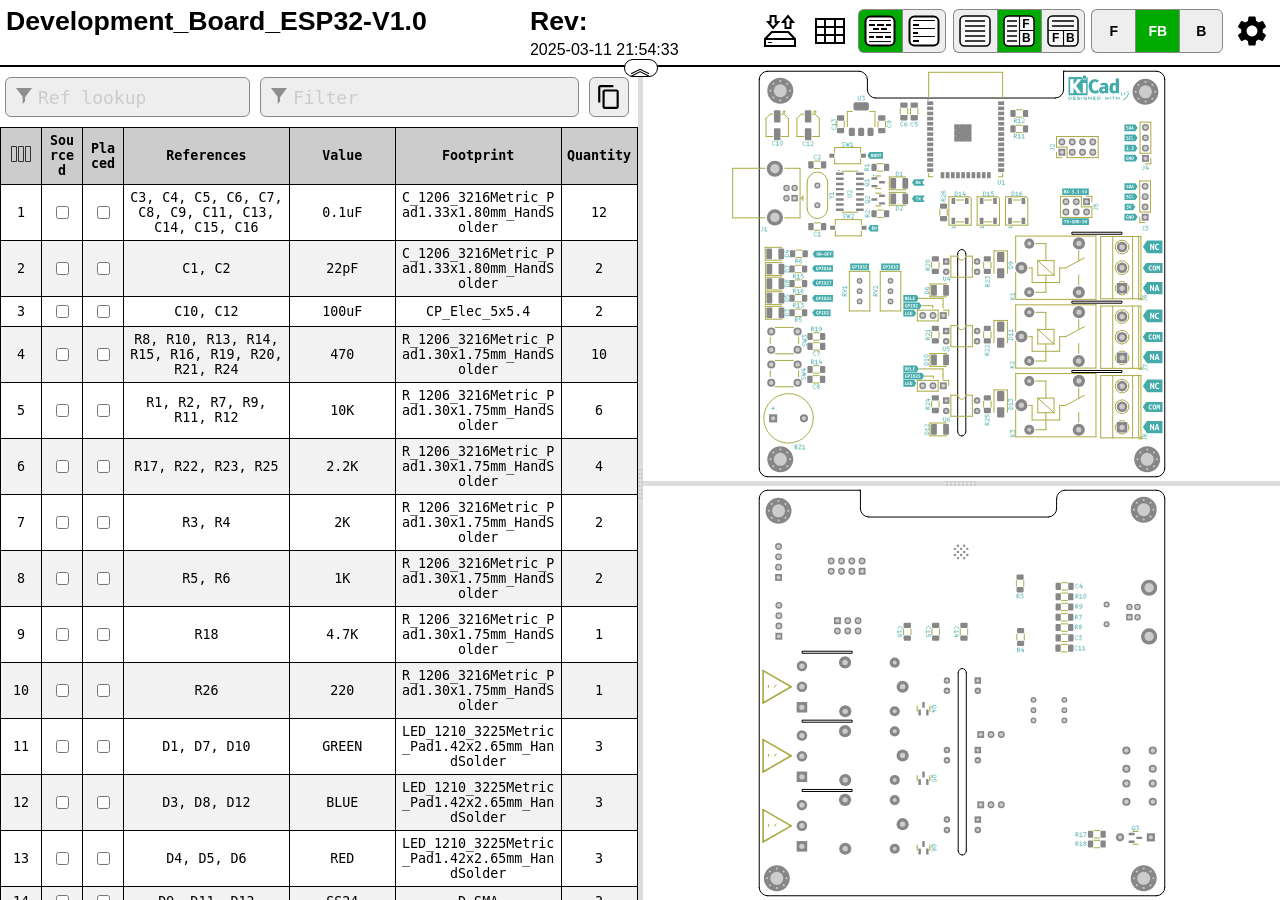
==== Development_Board_ESP32-V1.0/bom/ibom.html @ 21d736d0 "Agregando Proyecto KiCad" ====
<!DOCTYPE html>
<html lang="en">

<head>
  <meta charset="UTF-8">
  <meta name="viewport" content="width=device-width, initial-scale=1.0">
  <title>Interactive BOM for KiCAD</title>
  <style type="text/css">
:root {
  --pcb-edge-color: black;
  --pad-color: #878787;
  --pad-hole-color: #CCCCCC;
  --pad-color-highlight: #D04040;
  --pad-color-highlight-both: #D0D040;
  --pad-color-highlight-marked: #44a344;
  --pin1-outline-color: #ffb629;
  --pin1-outline-color-highlight: #ffb629;
  --pin1-outline-color-highlight-both: #fcbb39;
  --pin1-outline-color-highlight-marked: #fdbe41;
  --silkscreen-edge-color: #aa4;
  --silkscreen-polygon-color: #4aa;
  --silkscreen-text-color: #4aa;
  --fabrication-edge-color: #907651;
  --fabrication-polygon-color: #907651;
  --fabrication-text-color: #a27c24;
  --track-color: #def5f1;
  --track-color-highlight: #D04040;
  --zone-color: #def5f1;
  --zone-color-highlight: #d0404080;
}

html,
body {
  margin: 0px;
  height: 100%;
  font-family: Verdana, sans-serif;
}

.dark.topmostdiv {
  --pcb-edge-color: #eee;
  --pad-color: #808080;
  --pin1-outline-color: #ffa800;
  --pin1-outline-color-highlight: #ccff00;
  --track-color: #42524f;
  --zone-color: #42524f;
  background-color: #252c30;
  color: #eee;
}

button {
  background-color: #eee;
  border: 1px solid #888;
  color: black;
  height: 44px;
  width: 44px;
  text-align: center;
  text-decoration: none;
  display: inline-block;
  font-size: 14px;
  font-weight: bolder;
}

.dark button {
  /* This will be inverted */
  background-color: #c3b7b5;
}

button.depressed {
  background-color: #0a0;
  color: white;
}

.dark button.depressed {
  /* This will be inverted */
  background-color: #b3b;
}

button:focus {
  outline: 0;
}

button#tb-btn {
  background-image: url("data:image/svg+xml,%3Csvg xmlns='http://www.w3.org/2000/svg' viewBox='0 0 8.47 8.47'%3E%3Crect transform='translate(0 -288.53)' ry='1.17' y='288.8' x='.27' height='7.94' width='7.94' fill='%23f9f9f9'/%3E%3Cg transform='translate(0 -288.53)'%3E%3Crect width='7.94' height='7.94' x='.27' y='288.8' ry='1.17' fill='none' stroke='%23000' stroke-width='.4' stroke-linejoin='round'/%3E%3Cpath d='M1.32 290.12h5.82M1.32 291.45h5.82' fill='none' stroke='%23000' stroke-width='.4'/%3E%3Cpath d='M4.37 292.5v4.23M.26 292.63H8.2' fill='none' stroke='%23000' stroke-width='.3'/%3E%3Ctext font-weight='700' font-size='3.17' font-family='sans-serif'%3E%3Ctspan x='1.35' y='295.73'%3EF%3C/tspan%3E%3Ctspan x='5.03' y='295.68'%3EB%3C/tspan%3E%3C/text%3E%3C/g%3E%3C/svg%3E%0A");
}

button#lr-btn {
  background-image: url("data:image/svg+xml,%3Csvg xmlns='http://www.w3.org/2000/svg' viewBox='0 0 8.47 8.47'%3E%3Crect transform='translate(0 -288.53)' ry='1.17' y='288.8' x='.27' height='7.94' width='7.94' fill='%23f9f9f9'/%3E%3Cg transform='translate(0 -288.53)'%3E%3Crect width='7.94' height='7.94' x='.27' y='288.8' ry='1.17' fill='none' stroke='%23000' stroke-width='.4' stroke-linejoin='round'/%3E%3Cpath d='M1.06 290.12H3.7m-2.64 1.33H3.7m-2.64 1.32H3.7m-2.64 1.3H3.7m-2.64 1.33H3.7' fill='none' stroke='%23000' stroke-width='.4'/%3E%3Cpath d='M4.37 288.8v7.94m0-4.11h3.96' fill='none' stroke='%23000' stroke-width='.3'/%3E%3Ctext font-weight='700' font-size='3.17' font-family='sans-serif'%3E%3Ctspan x='5.11' y='291.96'%3EF%3C/tspan%3E%3Ctspan x='5.03' y='295.68'%3EB%3C/tspan%3E%3C/text%3E%3C/g%3E%3C/svg%3E%0A");
}

button#bom-btn {
  background-image: url("data:image/svg+xml,%3Csvg xmlns='http://www.w3.org/2000/svg' viewBox='0 0 8.47 8.47'%3E%3Crect transform='translate(0 -288.53)' ry='1.17' y='288.8' x='.27' height='7.94' width='7.94' fill='%23f9f9f9'/%3E%3Cg transform='translate(0 -288.53)' fill='none' stroke='%23000' stroke-width='.4'%3E%3Crect width='7.94' height='7.94' x='.27' y='288.8' ry='1.17' stroke-linejoin='round'/%3E%3Cpath d='M1.59 290.12h5.29M1.59 291.45h5.33M1.59 292.75h5.33M1.59 294.09h5.33M1.59 295.41h5.33'/%3E%3C/g%3E%3C/svg%3E");
}

button#bom-grouped-btn {
  background-image: url("data:image/svg+xml,%3Csvg xmlns='http://www.w3.org/2000/svg' width='32' height='32'%3E%3Cg stroke='%23000' stroke-linejoin='round' class='layer'%3E%3Crect width='29' height='29' x='1.5' y='1.5' stroke-width='2' fill='%23fff' rx='5' ry='5'/%3E%3Cpath stroke-linecap='square' stroke-width='2' d='M6 10h4m4 0h5m4 0h3M6.1 22h3m3.9 0h5m4 0h4m-16-8h4m4 0h4'/%3E%3Cpath stroke-linecap='null' d='M5 17.5h22M5 26.6h22M5 5.5h22'/%3E%3C/g%3E%3C/svg%3E");
}

button#bom-ungrouped-btn {
  background-image: url("data:image/svg+xml,%3Csvg xmlns='http://www.w3.org/2000/svg' width='32' height='32'%3E%3Cg stroke='%23000' stroke-linejoin='round' class='layer'%3E%3Crect width='29' height='29' x='1.5' y='1.5' stroke-width='2' fill='%23fff' rx='5' ry='5'/%3E%3Cpath stroke-linecap='square' stroke-width='2' d='M6 10h4m-4 8h3m-3 8h4'/%3E%3Cpath stroke-linecap='null' d='M5 13.5h22m-22 8h22M5 5.5h22'/%3E%3C/g%3E%3C/svg%3E");
}

button#bom-netlist-btn {
  background-image: url("data:image/svg+xml,%3Csvg xmlns='http://www.w3.org/2000/svg' width='32' height='32'%3E%3Cg fill='none' stroke='%23000' class='layer'%3E%3Crect width='29' height='29' x='1.5' y='1.5' stroke-width='2' fill='%23fff' rx='5' ry='5'/%3E%3Cpath stroke-width='2' d='M6 26l6-6v-8m13.8-6.3l-6 6v8'/%3E%3Ccircle cx='11.8' cy='9.5' r='2.8' stroke-width='2'/%3E%3Ccircle cx='19.8' cy='22.8' r='2.8' stroke-width='2'/%3E%3C/g%3E%3C/svg%3E");
}

button#copy {
  background-image: url("data:image/svg+xml,%3Csvg height='48' viewBox='0 0 48 48' width='48' xmlns='http://www.w3.org/2000/svg'%3E%3Cpath d='M0 0h48v48h-48z' fill='none'/%3E%3Cpath d='M32 2h-24c-2.21 0-4 1.79-4 4v28h4v-28h24v-4zm6 8h-22c-2.21 0-4 1.79-4 4v28c0 2.21 1.79 4 4 4h22c2.21 0 4-1.79 4-4v-28c0-2.21-1.79-4-4-4zm0 32h-22v-28h22v28z'/%3E%3C/svg%3E");
  background-position: 6px 6px;
  background-repeat: no-repeat;
  background-size: 26px 26px;
  border-radius: 6px;
  height: 40px;
  width: 40px;
  margin: 10px 5px;
}

button#copy:active {
  box-shadow: inset 0px 0px 5px #6c6c6c;
}

textarea.clipboard-temp {
  position: fixed;
  top: 0;
  left: 0;
  width: 2em;
  height: 2em;
  padding: 0;
  border: None;
  outline: None;
  box-shadow: None;
  background: transparent;
}

.left-most-button {
  border-right: 0;
  border-top-left-radius: 6px;
  border-bottom-left-radius: 6px;
}

.middle-button {
  border-right: 0;
}

.right-most-button {
  border-top-right-radius: 6px;
  border-bottom-right-radius: 6px;
}

.button-container {
  font-size: 0;
  margin: 0.4rem 0.4rem 0.4rem 0;
}

.dark .button-container {
  filter: invert(1);
}

.button-container button {
  background-size: 32px 32px;
  background-position: 5px 5px;
  background-repeat: no-repeat;
}

@media print {
  .hideonprint {
    display: none;
  }
}

canvas {
  cursor: crosshair;
}

canvas:active {
  cursor: grabbing;
}

.fileinfo {
  width: 100%;
  max-width: 1000px;
  border: none;
  padding: 3px;
}

.fileinfo .title {
  font-size: 20pt;
  font-weight: bold;
}

.fileinfo td {
  overflow: hidden;
  white-space: nowrap;
  max-width: 1px;
  width: 50%;
  text-overflow: ellipsis;
}

.bom {
  border-collapse: collapse;
  font-family: Consolas, "DejaVu Sans Mono", Monaco, monospace;
  font-size: 10pt;
  table-layout: fixed;
  width: 100%;
  margin-top: 1px;
  position: relative;
}

.bom th,
.bom td {
  border: 1px solid black;
  padding: 5px;
  word-wrap: break-word;
  text-align: center;
  position: relative;
}

.dark .bom th,
.dark .bom td {
  border: 1px solid #777;
}

.bom th {
  background-color: #CCCCCC;
  background-clip: padding-box;
}

.dark .bom th {
  background-color: #3b4749;
}

.bom tr.highlighted:nth-child(n) {
  background-color: #cfc;
}

.dark .bom tr.highlighted:nth-child(n) {
  background-color: #226022;
}

.bom tr:nth-child(even) {
  background-color: #f2f2f2;
}

.dark .bom tr:nth-child(even) {
  background-color: #313b40;
}

.bom tr.checked {
  color: #1cb53d;
}

.dark .bom tr.checked {
  color: #2cce54;
}

.bom tr {
  transition: background-color 0.2s;
}

.bom .numCol {
  width: 30px;
}

.bom .value {
  width: 15%;
}

.bom .quantity {
  width: 65px;
}

.bom th .sortmark {
  position: absolute;
  right: 1px;
  top: 1px;
  margin-top: -5px;
  border-width: 5px;
  border-style: solid;
  border-color: transparent transparent #221 transparent;
  transform-origin: 50% 85%;
  transition: opacity 0.2s, transform 0.4s;
}

.dark .bom th .sortmark {
  filter: invert(1);
}

.bom th .sortmark.none {
  opacity: 0;
}

.bom th .sortmark.desc {
  transform: rotate(180deg);
}

.bom th:hover .sortmark.none {
  opacity: 0.5;
}

.bom .bom-checkbox {
  width: 30px;
  position: relative;
  user-select: none;
  -moz-user-select: none;
}

.bom .bom-checkbox:before {
  content: "";
  position: absolute;
  border-width: 15px;
  border-style: solid;
  border-color: #51829f transparent transparent transparent;
  visibility: hidden;
  top: -15px;
}

.bom .bom-checkbox:after {
  content: "Double click to set/unset all";
  position: absolute;
  color: white;
  top: -35px;
  left: -26px;
  background: #51829f;
  padding: 5px 15px;
  border-radius: 8px;
  white-space: nowrap;
  visibility: hidden;
}

.bom .bom-checkbox:hover:before,
.bom .bom-checkbox:hover:after {
  visibility: visible;
  transition: visibility 0.2s linear 1s;
}

.split {
  -webkit-box-sizing: border-box;
  -moz-box-sizing: border-box;
  box-sizing: border-box;
  overflow-y: auto;
  overflow-x: hidden;
  background-color: inherit;
}

.split.split-horizontal,
.gutter.gutter-horizontal {
  height: 100%;
  float: left;
}

.gutter {
  background-color: #ddd;
  background-repeat: no-repeat;
  background-position: 50%;
  transition: background-color 0.3s;
}

.dark .gutter {
  background-color: #777;
}

.gutter.gutter-horizontal {
  background-image: url('[data-uri]');
  cursor: ew-resize;
  width: 5px;
}

.gutter.gutter-vertical {
  background-image: url('[data-uri]');
  cursor: ns-resize;
  height: 5px;
}

.searchbox {
  float: left;
  height: 40px;
  margin: 10px 5px;
  padding: 12px 32px;
  font-family: Consolas, "DejaVu Sans Mono", Monaco, monospace;
  font-size: 18px;
  box-sizing: border-box;
  border: 1px solid #888;
  border-radius: 6px;
  outline: none;
  background-color: #eee;
  transition: background-color 0.2s, border 0.2s;
  background-image: url('[data-uri]');
  background-position: 10px 10px;
  background-repeat: no-repeat;
}

.dark .searchbox {
  background-color: #111;
  color: #eee;
}

.searchbox::placeholder {
  color: #ccc;
}

.dark .searchbox::placeholder {
  color: #666;
}

.filter {
  width: calc(60% - 64px);
}

.reflookup {
  width: calc(40% - 10px);
}

input[type=text]:focus {
  background-color: white;
  border: 1px solid #333;
}

.dark input[type=text]:focus {
  background-color: #333;
  border: 1px solid #ccc;
}

mark.highlight {
  background-color: #5050ff;
  color: #fff;
  padding: 2px;
  border-radius: 6px;
}

.dark mark.highlight {
  background-color: #76a6da;
  color: #111;
}

.menubtn {
  background-color: white;
  border: none;
  background-image: url("data:image/svg+xml,%3Csvg xmlns='http://www.w3.org/2000/svg' width='36' height='36' viewBox='0 0 20 20'%3E%3Cpath fill='none' d='M0 0h20v20H0V0z'/%3E%3Cpath d='M15.95 10.78c.03-.25.05-.51.05-.78s-.02-.53-.06-.78l1.69-1.32c.15-.12.19-.34.1-.51l-1.6-2.77c-.1-.18-.31-.24-.49-.18l-1.99.8c-.42-.32-.86-.58-1.35-.78L12 2.34c-.03-.2-.2-.34-.4-.34H8.4c-.2 0-.36.14-.39.34l-.3 2.12c-.49.2-.94.47-1.35.78l-1.99-.8c-.18-.07-.39 0-.49.18l-1.6 2.77c-.1.18-.06.39.1.51l1.69 1.32c-.04.25-.07.52-.07.78s.02.53.06.78L2.37 12.1c-.15.12-.19.34-.1.51l1.6 2.77c.1.18.31.24.49.18l1.99-.8c.42.32.86.58 1.35.78l.3 2.12c.04.2.2.34.4.34h3.2c.2 0 .37-.14.39-.34l.3-2.12c.49-.2.94-.47 1.35-.78l1.99.8c.18.07.39 0 .49-.18l1.6-2.77c.1-.18.06-.39-.1-.51l-1.67-1.32zM10 13c-1.65 0-3-1.35-3-3s1.35-3 3-3 3 1.35 3 3-1.35 3-3 3z'/%3E%3C/svg%3E%0A");
  background-position: center;
  background-repeat: no-repeat;
}

.statsbtn {
  background-color: white;
  border: none;
  background-image: url("data:image/svg+xml,%3Csvg width='36' height='36' xmlns='http://www.w3.org/2000/svg'%3E%3Cpath d='M4 6h28v24H4V6zm0 8h28v8H4m9-16v24h10V5.8' fill='none' stroke='%23000' stroke-width='2'/%3E%3C/svg%3E");
  background-position: center;
  background-repeat: no-repeat;
}

.iobtn {
  background-color: white;
  border: none;
  background-image: url("data:image/svg+xml,%3Csvg xmlns='http://www.w3.org/2000/svg' width='36' height='36'%3E%3Cpath fill='none' stroke='%23000' stroke-width='2' d='M3 33v-7l6.8-7h16.5l6.7 7v7H3zM3.2 26H33M21 9l5-5.9 5 6h-2.5V15h-5V9H21zm-4.9 0l-5 6-5-6h2.5V3h5v6h2.5z'/%3E%3Cpath fill='none' stroke='%23000' d='M6.1 29.5H10'/%3E%3C/svg%3E");
  background-position: center;
  background-repeat: no-repeat;
}

.visbtn {
  background-image: url("data:image/svg+xml,%3Csvg xmlns='http://www.w3.org/2000/svg' width='24' height='24'%3E%3Cpath fill='none' stroke='%23333' d='M2.5 4.5h5v15h-5zM9.5 4.5h5v15h-5zM16.5 4.5h5v15h-5z'/%3E%3C/svg%3E");
  background-position: center;
  background-repeat: no-repeat;
  padding: 15px;
}

#vismenu-content {
  left: 0px;
  font-family: Verdana, sans-serif;
}

.dark .statsbtn,
.dark .savebtn,
.dark .menubtn,
.dark .iobtn,
.dark .visbtn {
  filter: invert(1);
}

.flexbox {
  display: flex;
  align-items: center;
  justify-content: space-between;
  width: 100%;
}

.savebtn {
  background-color: #d6d6d6;
  width: auto;
  height: 30px;
  flex-grow: 1;
  margin: 5px;
  border-radius: 4px;
}

.savebtn:active {
  background-color: #0a0;
  color: white;
}

.dark .savebtn:active {
  /* This will be inverted */
  background-color: #b3b;
}

.stats {
  border-collapse: collapse;
  font-size: 12pt;
  table-layout: fixed;
  width: 100%;
  min-width: 450px;
}

.dark .stats td {
  border: 1px solid #bbb;
}

.stats td {
  border: 1px solid black;
  padding: 5px;
  word-wrap: break-word;
  text-align: center;
  position: relative;
}

#checkbox-stats div {
  position: absolute;
  left: 0;
  top: 0;
  height: 100%;
  width: 100%;
  display: flex;
  align-items: center;
  justify-content: center;
}

#checkbox-stats .bar {
  background-color: rgba(28, 251, 0, 0.6);
}

.menu {
  position: relative;
  display: inline-block;
  margin: 0.4rem 0.4rem 0.4rem 0;
}

.menu-content {
  font-size: 12pt !important;
  text-align: left !important;
  font-weight: normal !important;
  display: none;
  position: absolute;
  background-color: white;
  right: 0;
  min-width: 300px;
  box-shadow: 0px 8px 16px 0px rgba(0, 0, 0, 0.2);
  z-index: 100;
  padding: 8px;
}

.dark .menu-content {
  background-color: #111;
}

.menu:hover .menu-content {
  display: block;
}

.menu:hover .menubtn,
.menu:hover .iobtn,
.menu:hover .statsbtn {
  background-color: #eee;
}

.menu-label {
  display: inline-block;
  padding: 8px;
  border: 1px solid #ccc;
  border-top: 0;
  width: calc(100% - 18px);
}

.menu-label-top {
  border-top: 1px solid #ccc;
}

.menu-textbox {
  float: left;
  height: 24px;
  margin: 10px 5px;
  padding: 5px 5px;
  font-family: Consolas, "DejaVu Sans Mono", Monaco, monospace;
  font-size: 14px;
  box-sizing: border-box;
  border: 1px solid #888;
  border-radius: 4px;
  outline: none;
  background-color: #eee;
  transition: background-color 0.2s, border 0.2s;
  width: calc(100% - 10px);
}

.menu-textbox.invalid,
.dark .menu-textbox.invalid {
  color: red;
}

.dark .menu-textbox {
  background-color: #222;
  color: #eee;
}

.radio-container {
  margin: 4px;
}

.topmostdiv {
  display: flex;
  flex-direction: column;
  width: 100%;
  background-color: white;
  transition: background-color 0.3s;
}

#top {
  display: flex;
  flex-wrap: wrap;
  justify-content: flex-end;
  align-items: center;
}

#topdivider {
  border-bottom: 2px solid black;
  display: flex;
  justify-content: center;
  align-items: center;
}

.dark #topdivider {
  border-bottom: 2px solid #ccc;
}

#topdivider>div {
  position: relative;
}

#toptoggle {
  cursor: pointer;
  user-select: none;
  position: absolute;
  padding: 0.1rem 0.3rem;
  top: -0.4rem;
  left: -1rem;
  font-size: 1.4rem;
  line-height: 60%;
  border: 1px solid black;
  border-radius: 1rem;
  background-color: #fff;
  z-index: 100;
}

.flipped {
  transform: rotate(0.5turn);
}

.dark #toptoggle {
  border: 1px solid #fff;
  background-color: #222;
}

#fileinfodiv {
  flex: 20rem 1 0;
  overflow: auto;
}

#bomcontrols {
  display: flex;
  flex-direction: row-reverse;
}

#bomcontrols>* {
  flex-shrink: 0;
}

#dbg {
  display: block;
}

::-webkit-scrollbar {
  width: 8px;
}

::-webkit-scrollbar-track {
  background: #aaa;
}

::-webkit-scrollbar-thumb {
  background: #666;
  border-radius: 3px;
}

::-webkit-scrollbar-thumb:hover {
  background: #555;
}

.slider {
  -webkit-appearance: none;
  width: 100%;
  margin: 3px 0;
  padding: 0;
  outline: none;
  opacity: 0.7;
  -webkit-transition: .2s;
  transition: opacity .2s;
  border-radius: 3px;
}

.slider:hover {
  opacity: 1;
}

.slider:focus {
  outline: none;
}

.slider::-webkit-slider-runnable-track {
  -webkit-appearance: none;
  width: 100%;
  height: 8px;
  background: #d3d3d3;
  border-radius: 3px;
  border: none;
}

.slider::-webkit-slider-thumb {
  -webkit-appearance: none;
  width: 15px;
  height: 15px;
  border-radius: 50%;
  background: #0a0;
  cursor: pointer;
  margin-top: -4px;
}

.dark .slider::-webkit-slider-thumb {
  background: #3d3;
}

.slider::-moz-range-thumb {
  width: 15px;
  height: 15px;
  border-radius: 50%;
  background: #0a0;
  cursor: pointer;
}

.slider::-moz-range-track {
  height: 8px;
  background: #d3d3d3;
  border-radius: 3px;
}

.dark .slider::-moz-range-thumb {
  background: #3d3;
}

.slider::-ms-track {
  width: 100%;
  height: 8px;
  border-width: 3px 0;
  background: transparent;
  border-color: transparent;
  color: transparent;
  transition: opacity .2s;
}

.slider::-ms-fill-lower {
  background: #d3d3d3;
  border: none;
  border-radius: 3px;
}

.slider::-ms-fill-upper {
  background: #d3d3d3;
  border: none;
  border-radius: 3px;
}

.slider::-ms-thumb {
  width: 15px;
  height: 15px;
  border-radius: 50%;
  background: #0a0;
  cursor: pointer;
  margin: 0;
}

.shameless-plug {
  font-size: 0.8em;
  text-align: center;
  display: block;
}

a {
  color: #0278a4;
}

.dark a {
  color: #00b9fd;
}

#frontcanvas,
#backcanvas {
  touch-action: none;
}

.placeholder {
  border: 1px dashed #9f9fda !important;
  background-color: #edf2f7 !important;
}

.dragging {
  z-index: 999;
}

.dark .dragging>table>tbody>tr {
  background-color: #252c30;
}

.dark .placeholder {
  filter: invert(1);
}

.column-spacer {
  top: 0;
  left: 0;
  width: calc(100% - 4px);
  position: absolute;
  cursor: pointer;
  user-select: none;
  height: 100%;
}

.column-width-handle {
  top: 0;
  right: 0;
  width: 4px;
  position: absolute;
  cursor: col-resize;
  user-select: none;
  height: 100%;
}

.column-width-handle:hover {
  background-color: #4f99bd;
}

.help-link {
  border: 1px solid #0278a4;
  padding-inline: 0.3rem;
  border-radius: 3px;
  cursor: pointer;
}

.dark .help-link {
  border: 1px solid #00b9fd;
}

.bom-color {
  width: 20%;
}

.color-column input {
  width: 1.6rem;
  height: 1rem;
  border: 1px solid black;
  cursor: pointer;
  padding: 0;
}

/* removes default styling from input color element */
::-webkit-color-swatch {
  border: none;
}

::-webkit-color-swatch-wrapper {
  padding: 0;
}

::-moz-color-swatch,
::-moz-focus-inner {
  border: none;
}

::-moz-focus-inner {
  padding: 0;
}
/* #bomhead {
    position: sticky;
    top: 0px;
    z-index: 1;
} */
  </style>
  <script type="text/javascript" >
///////////////////////////////////////////////
/*
  Split.js - v1.3.5
  MIT License
  https://github.com/nathancahill/Split.js
*/
!function(e,t){"object"==typeof exports&&"undefined"!=typeof module?module.exports=t():"function"==typeof define&&define.amd?define(t):e.Split=t()}(this,function(){"use strict";var e=window,t=e.document,n="addEventListener",i="removeEventListener",r="getBoundingClientRect",s=function(){return!1},o=e.attachEvent&&!e[n],a=["","-webkit-","-moz-","-o-"].filter(function(e){var n=t.createElement("div");return n.style.cssText="width:"+e+"calc(9px)",!!n.style.length}).shift()+"calc",l=function(e){return"string"==typeof e||e instanceof String?t.querySelector(e):e};return function(u,c){function z(e,t,n){var i=A(y,t,n);Object.keys(i).forEach(function(t){return e.style[t]=i[t]})}function h(e,t){var n=B(y,t);Object.keys(n).forEach(function(t){return e.style[t]=n[t]})}function f(e){var t=E[this.a],n=E[this.b],i=t.size+n.size;t.size=e/this.size*i,n.size=i-e/this.size*i,z(t.element,t.size,this.aGutterSize),z(n.element,n.size,this.bGutterSize)}function m(e){var t;this.dragging&&((t="touches"in e?e.touches[0][b]-this.start:e[b]-this.start)<=E[this.a].minSize+M+this.aGutterSize?t=E[this.a].minSize+this.aGutterSize:t>=this.size-(E[this.b].minSize+M+this.bGutterSize)&&(t=this.size-(E[this.b].minSize+this.bGutterSize)),f.call(this,t),c.onDrag&&c.onDrag())}function g(){var e=E[this.a].element,t=E[this.b].element;this.size=e[r]()[y]+t[r]()[y]+this.aGutterSize+this.bGutterSize,this.start=e[r]()[G]}function d(){var t=this,n=E[t.a].element,r=E[t.b].element;t.dragging&&c.onDragEnd&&c.onDragEnd(),t.dragging=!1,e[i]("mouseup",t.stop),e[i]("touchend",t.stop),e[i]("touchcancel",t.stop),t.parent[i]("mousemove",t.move),t.parent[i]("touchmove",t.move),delete t.stop,delete t.move,n[i]("selectstart",s),n[i]("dragstart",s),r[i]("selectstart",s),r[i]("dragstart",s),n.style.userSelect="",n.style.webkitUserSelect="",n.style.MozUserSelect="",n.style.pointerEvents="",r.style.userSelect="",r.style.webkitUserSelect="",r.style.MozUserSelect="",r.style.pointerEvents="",t.gutter.style.cursor="",t.parent.style.cursor=""}function S(t){var i=this,r=E[i.a].element,o=E[i.b].element;!i.dragging&&c.onDragStart&&c.onDragStart(),t.preventDefault(),i.dragging=!0,i.move=m.bind(i),i.stop=d.bind(i),e[n]("mouseup",i.stop),e[n]("touchend",i.stop),e[n]("touchcancel",i.stop),i.parent[n]("mousemove",i.move),i.parent[n]("touchmove",i.move),r[n]("selectstart",s),r[n]("dragstart",s),o[n]("selectstart",s),o[n]("dragstart",s),r.style.userSelect="none",r.style.webkitUserSelect="none",r.style.MozUserSelect="none",r.style.pointerEvents="none",o.style.userSelect="none",o.style.webkitUserSelect="none",o.style.MozUserSelect="none",o.style.pointerEvents="none",i.gutter.style.cursor=j,i.parent.style.cursor=j,g.call(i)}function v(e){e.forEach(function(t,n){if(n>0){var i=F[n-1],r=E[i.a],s=E[i.b];r.size=e[n-1],s.size=t,z(r.element,r.size,i.aGutterSize),z(s.element,s.size,i.bGutterSize)}})}function p(){F.forEach(function(e){e.parent.removeChild(e.gutter),E[e.a].element.style[y]="",E[e.b].element.style[y]=""})}void 0===c&&(c={});var y,b,G,E,w=l(u[0]).parentNode,D=e.getComputedStyle(w).flexDirection,U=c.sizes||u.map(function(){return 100/u.length}),k=void 0!==c.minSize?c.minSize:100,x=Array.isArray(k)?k:u.map(function(){return k}),L=void 0!==c.gutterSize?c.gutterSize:10,M=void 0!==c.snapOffset?c.snapOffset:30,O=c.direction||"horizontal",j=c.cursor||("horizontal"===O?"ew-resize":"ns-resize"),C=c.gutter||function(e,n){var i=t.createElement("div");return i.className="gutter gutter-"+n,i},A=c.elementStyle||function(e,t,n){var i={};return"string"==typeof t||t instanceof String?i[e]=t:i[e]=o?t+"%":a+"("+t+"% - "+n+"px)",i},B=c.gutterStyle||function(e,t){return n={},n[e]=t+"px",n;var n};"horizontal"===O?(y="width","clientWidth",b="clientX",G="left","paddingLeft"):"vertical"===O&&(y="height","clientHeight",b="clientY",G="top","paddingTop");var F=[];return E=u.map(function(e,t){var i,s={element:l(e),size:U[t],minSize:x[t]};if(t>0&&(i={a:t-1,b:t,dragging:!1,isFirst:1===t,isLast:t===u.length-1,direction:O,parent:w},i.aGutterSize=L,i.bGutterSize=L,i.isFirst&&(i.aGutterSize=L/2),i.isLast&&(i.bGutterSize=L/2),"row-reverse"===D||"column-reverse"===D)){var a=i.a;i.a=i.b,i.b=a}if(!o&&t>0){var c=C(t,O);h(c,L),c[n]("mousedown",S.bind(i)),c[n]("touchstart",S.bind(i)),w.insertBefore(c,s.element),i.gutter=c}0===t||t===u.length-1?z(s.element,s.size,L/2):z(s.element,s.size,L);var f=s.element[r]()[y];return f<s.minSize&&(s.minSize=f),t>0&&F.push(i),s}),o?{setSizes:v,destroy:p}:{setSizes:v,getSizes:function(){return E.map(function(e){return e.size})},collapse:function(e){if(e===F.length){var t=F[e-1];g.call(t),o||f.call(t,t.size-t.bGutterSize)}else{var n=F[e];g.call(n),o||f.call(n,n.aGutterSize)}},destroy:p}}});

///////////////////////////////////////////////

///////////////////////////////////////////////
// Copyright (c) 2013 Pieroxy <pieroxy@pieroxy.net>
// This work is free. You can redistribute it and/or modify it
// under the terms of the WTFPL, Version 2
// For more information see LICENSE.txt or http://www.wtfpl.net/
//
// For more information, the home page:
// http://pieroxy.net/blog/pages/lz-string/testing.html
//
// LZ-based compression algorithm, version 1.4.4
var LZString=function(){var o=String.fromCharCode,i={};var n={decompressFromBase64:function(o){return null==o?"":""==o?null:n._decompress(o.length,32,function(n){return function(o,n){if(!i[o]){i[o]={};for(var t=0;t<o.length;t++)i[o][o.charAt(t)]=t}return i[o][n]}("ABCDEFGHIJKLMNOPQRSTUVWXYZabcdefghijklmnopqrstuvwxyz0123456789+/=",o.charAt(n))})},_decompress:function(i,n,t){var r,e,a,s,p,u,l,f=[],c=4,d=4,h=3,v="",g=[],m={val:t(0),position:n,index:1};for(r=0;r<3;r+=1)f[r]=r;for(a=0,p=Math.pow(2,2),u=1;u!=p;)s=m.val&m.position,m.position>>=1,0==m.position&&(m.position=n,m.val=t(m.index++)),a|=(s>0?1:0)*u,u<<=1;switch(a){case 0:for(a=0,p=Math.pow(2,8),u=1;u!=p;)s=m.val&m.position,m.position>>=1,0==m.position&&(m.position=n,m.val=t(m.index++)),a|=(s>0?1:0)*u,u<<=1;l=o(a);break;case 1:for(a=0,p=Math.pow(2,16),u=1;u!=p;)s=m.val&m.position,m.position>>=1,0==m.position&&(m.position=n,m.val=t(m.index++)),a|=(s>0?1:0)*u,u<<=1;l=o(a);break;case 2:return""}for(f[3]=l,e=l,g.push(l);;){if(m.index>i)return"";for(a=0,p=Math.pow(2,h),u=1;u!=p;)s=m.val&m.position,m.position>>=1,0==m.position&&(m.position=n,m.val=t(m.index++)),a|=(s>0?1:0)*u,u<<=1;switch(l=a){case 0:for(a=0,p=Math.pow(2,8),u=1;u!=p;)s=m.val&m.position,m.position>>=1,0==m.position&&(m.position=n,m.val=t(m.index++)),a|=(s>0?1:0)*u,u<<=1;f[d++]=o(a),l=d-1,c--;break;case 1:for(a=0,p=Math.pow(2,16),u=1;u!=p;)s=m.val&m.position,m.position>>=1,0==m.position&&(m.position=n,m.val=t(m.index++)),a|=(s>0?1:0)*u,u<<=1;f[d++]=o(a),l=d-1,c--;break;case 2:return g.join("")}if(0==c&&(c=Math.pow(2,h),h++),f[l])v=f[l];else{if(l!==d)return null;v=e+e.charAt(0)}g.push(v),f[d++]=e+v.charAt(0),e=v,0==--c&&(c=Math.pow(2,h),h++)}}};return n}();"function"==typeof define&&define.amd?define(function(){return LZString}):"undefined"!=typeof module&&null!=module?module.exports=LZString:"undefined"!=typeof angular&&null!=angular&&angular.module("LZString",[]).factory("LZString",function(){return LZString});
///////////////////////////////////////////////

///////////////////////////////////////////////
/*!
 * PEP v0.4.3 | https://github.com/jquery/PEP
 * Copyright jQuery Foundation and other contributors | http://jquery.org/license
 */
!function(a,b){"object"==typeof exports&&"undefined"!=typeof module?module.exports=b():"function"==typeof define&&define.amd?define(b):a.PointerEventsPolyfill=b()}(this,function(){"use strict";function a(a,b){b=b||Object.create(null);var c=document.createEvent("Event");c.initEvent(a,b.bubbles||!1,b.cancelable||!1);
for(var d,e=2;e<m.length;e++)d=m[e],c[d]=b[d]||n[e];c.buttons=b.buttons||0;
var f=0;return f=b.pressure&&c.buttons?b.pressure:c.buttons?.5:0,c.x=c.clientX,c.y=c.clientY,c.pointerId=b.pointerId||0,c.width=b.width||0,c.height=b.height||0,c.pressure=f,c.tiltX=b.tiltX||0,c.tiltY=b.tiltY||0,c.twist=b.twist||0,c.tangentialPressure=b.tangentialPressure||0,c.pointerType=b.pointerType||"",c.hwTimestamp=b.hwTimestamp||0,c.isPrimary=b.isPrimary||!1,c}function b(){this.array=[],this.size=0}function c(a,b,c,d){this.addCallback=a.bind(d),this.removeCallback=b.bind(d),this.changedCallback=c.bind(d),A&&(this.observer=new A(this.mutationWatcher.bind(this)))}function d(a){return"body /shadow-deep/ "+e(a)}function e(a){return'[touch-action="'+a+'"]'}function f(a){return"{ -ms-touch-action: "+a+"; touch-action: "+a+"; }"}function g(){if(F){D.forEach(function(a){String(a)===a?(E+=e(a)+f(a)+"\n",G&&(E+=d(a)+f(a)+"\n")):(E+=a.selectors.map(e)+f(a.rule)+"\n",G&&(E+=a.selectors.map(d)+f(a.rule)+"\n"))});var a=document.createElement("style");a.textContent=E,document.head.appendChild(a)}}function h(){if(!window.PointerEvent){if(window.PointerEvent=a,window.navigator.msPointerEnabled){var b=window.navigator.msMaxTouchPoints;Object.defineProperty(window.navigator,"maxTouchPoints",{value:b,enumerable:!0}),u.registerSource("ms",_)}else Object.defineProperty(window.navigator,"maxTouchPoints",{value:0,enumerable:!0}),u.registerSource("mouse",N),void 0!==window.ontouchstart&&u.registerSource("touch",V);u.register(document)}}function i(a){if(!u.pointermap.has(a)){var b=new Error("InvalidPointerId");throw b.name="InvalidPointerId",b}}function j(a){for(var b=a.parentNode;b&&b!==a.ownerDocument;)b=b.parentNode;if(!b){var c=new Error("InvalidStateError");throw c.name="InvalidStateError",c}}function k(a){var b=u.pointermap.get(a);return 0!==b.buttons}function l(){window.Element&&!Element.prototype.setPointerCapture&&Object.defineProperties(Element.prototype,{setPointerCapture:{value:W},releasePointerCapture:{value:X},hasPointerCapture:{value:Y}})}
var m=["bubbles","cancelable","view","detail","screenX","screenY","clientX","clientY","ctrlKey","altKey","shiftKey","metaKey","button","relatedTarget","pageX","pageY"],n=[!1,!1,null,null,0,0,0,0,!1,!1,!1,!1,0,null,0,0],o=window.Map&&window.Map.prototype.forEach,p=o?Map:b;b.prototype={set:function(a,b){return void 0===b?this["delete"](a):(this.has(a)||this.size++,void(this.array[a]=b))},has:function(a){return void 0!==this.array[a]},"delete":function(a){this.has(a)&&(delete this.array[a],this.size--)},get:function(a){return this.array[a]},clear:function(){this.array.length=0,this.size=0},forEach:function(a,b){return this.array.forEach(function(c,d){a.call(b,c,d,this)},this)}};var q=["bubbles","cancelable","view","detail","screenX","screenY","clientX","clientY","ctrlKey","altKey","shiftKey","metaKey","button","relatedTarget","buttons","pointerId","width","height","pressure","tiltX","tiltY","pointerType","hwTimestamp","isPrimary","type","target","currentTarget","which","pageX","pageY","timeStamp"],r=[!1,!1,null,null,0,0,0,0,!1,!1,!1,!1,0,null,0,0,0,0,0,0,0,"",0,!1,"",null,null,0,0,0,0],s={pointerover:1,pointerout:1,pointerenter:1,pointerleave:1},t="undefined"!=typeof SVGElementInstance,u={pointermap:new p,eventMap:Object.create(null),captureInfo:Object.create(null),eventSources:Object.create(null),eventSourceList:[],registerSource:function(a,b){var c=b,d=c.events;d&&(d.forEach(function(a){c[a]&&(this.eventMap[a]=c[a].bind(c))},this),this.eventSources[a]=c,this.eventSourceList.push(c))},register:function(a){for(var b,c=this.eventSourceList.length,d=0;d<c&&(b=this.eventSourceList[d]);d++)
b.register.call(b,a)},unregister:function(a){for(var b,c=this.eventSourceList.length,d=0;d<c&&(b=this.eventSourceList[d]);d++)
b.unregister.call(b,a)},contains:function(a,b){try{return a.contains(b)}catch(c){return!1}},down:function(a){a.bubbles=!0,this.fireEvent("pointerdown",a)},move:function(a){a.bubbles=!0,this.fireEvent("pointermove",a)},up:function(a){a.bubbles=!0,this.fireEvent("pointerup",a)},enter:function(a){a.bubbles=!1,this.fireEvent("pointerenter",a)},leave:function(a){a.bubbles=!1,this.fireEvent("pointerleave",a)},over:function(a){a.bubbles=!0,this.fireEvent("pointerover",a)},out:function(a){a.bubbles=!0,this.fireEvent("pointerout",a)},cancel:function(a){a.bubbles=!0,this.fireEvent("pointercancel",a)},leaveOut:function(a){this.out(a),this.propagate(a,this.leave,!1)},enterOver:function(a){this.over(a),this.propagate(a,this.enter,!0)},eventHandler:function(a){if(!a._handledByPE){var b=a.type,c=this.eventMap&&this.eventMap[b];c&&c(a),a._handledByPE=!0}},listen:function(a,b){b.forEach(function(b){this.addEvent(a,b)},this)},unlisten:function(a,b){b.forEach(function(b){this.removeEvent(a,b)},this)},addEvent:function(a,b){a.addEventListener(b,this.boundHandler)},removeEvent:function(a,b){a.removeEventListener(b,this.boundHandler)},makeEvent:function(b,c){this.captureInfo[c.pointerId]&&(c.relatedTarget=null);var d=new a(b,c);return c.preventDefault&&(d.preventDefault=c.preventDefault),d._target=d._target||c.target,d},fireEvent:function(a,b){var c=this.makeEvent(a,b);return this.dispatchEvent(c)},cloneEvent:function(a){for(var b,c=Object.create(null),d=0;d<q.length;d++)b=q[d],c[b]=a[b]||r[d],!t||"target"!==b&&"relatedTarget"!==b||c[b]instanceof SVGElementInstance&&(c[b]=c[b].correspondingUseElement);return a.preventDefault&&(c.preventDefault=function(){a.preventDefault()}),c},getTarget:function(a){var b=this.captureInfo[a.pointerId];return b?a._target!==b&&a.type in s?void 0:b:a._target},propagate:function(a,b,c){for(var d=a.target,e=[];d!==document&&!d.contains(a.relatedTarget);) if(e.push(d),d=d.parentNode,!d)return;c&&e.reverse(),e.forEach(function(c){a.target=c,b.call(this,a)},this)},setCapture:function(b,c,d){this.captureInfo[b]&&this.releaseCapture(b,d),this.captureInfo[b]=c,this.implicitRelease=this.releaseCapture.bind(this,b,d),document.addEventListener("pointerup",this.implicitRelease),document.addEventListener("pointercancel",this.implicitRelease);var e=new a("gotpointercapture");e.pointerId=b,e._target=c,d||this.asyncDispatchEvent(e)},releaseCapture:function(b,c){var d=this.captureInfo[b];if(d){this.captureInfo[b]=void 0,document.removeEventListener("pointerup",this.implicitRelease),document.removeEventListener("pointercancel",this.implicitRelease);var e=new a("lostpointercapture");e.pointerId=b,e._target=d,c||this.asyncDispatchEvent(e)}},dispatchEvent:/*scope.external.dispatchEvent || */function(a){var b=this.getTarget(a);if(b)return b.dispatchEvent(a)},asyncDispatchEvent:function(a){requestAnimationFrame(this.dispatchEvent.bind(this,a))}};u.boundHandler=u.eventHandler.bind(u);var v={shadow:function(a){if(a)return a.shadowRoot||a.webkitShadowRoot},canTarget:function(a){return a&&Boolean(a.elementFromPoint)},targetingShadow:function(a){var b=this.shadow(a);if(this.canTarget(b))return b},olderShadow:function(a){var b=a.olderShadowRoot;if(!b){var c=a.querySelector("shadow");c&&(b=c.olderShadowRoot)}return b},allShadows:function(a){for(var b=[],c=this.shadow(a);c;)b.push(c),c=this.olderShadow(c);return b},searchRoot:function(a,b,c){if(a){var d,e,f=a.elementFromPoint(b,c);for(e=this.targetingShadow(f);e;){if(d=e.elementFromPoint(b,c)){var g=this.targetingShadow(d);return this.searchRoot(g,b,c)||d} e=this.olderShadow(e)} return f}},owner:function(a){
for(var b=a;b.parentNode;)b=b.parentNode;
return b.nodeType!==Node.DOCUMENT_NODE&&b.nodeType!==Node.DOCUMENT_FRAGMENT_NODE&&(b=document),b},findTarget:function(a){var b=a.clientX,c=a.clientY,d=this.owner(a.target);
return d.elementFromPoint(b,c)||(d=document),this.searchRoot(d,b,c)}},w=Array.prototype.forEach.call.bind(Array.prototype.forEach),x=Array.prototype.map.call.bind(Array.prototype.map),y=Array.prototype.slice.call.bind(Array.prototype.slice),z=Array.prototype.filter.call.bind(Array.prototype.filter),A=window.MutationObserver||window.WebKitMutationObserver,B="[touch-action]",C={subtree:!0,childList:!0,attributes:!0,attributeOldValue:!0,attributeFilter:["touch-action"]};c.prototype={watchSubtree:function(a){
//
this.observer&&v.canTarget(a)&&this.observer.observe(a,C)},enableOnSubtree:function(a){this.watchSubtree(a),a===document&&"complete"!==document.readyState?this.installOnLoad():this.installNewSubtree(a)},installNewSubtree:function(a){w(this.findElements(a),this.addElement,this)},findElements:function(a){return a.querySelectorAll?a.querySelectorAll(B):[]},removeElement:function(a){this.removeCallback(a)},addElement:function(a){this.addCallback(a)},elementChanged:function(a,b){this.changedCallback(a,b)},concatLists:function(a,b){return a.concat(y(b))},
installOnLoad:function(){document.addEventListener("readystatechange",function(){"complete"===document.readyState&&this.installNewSubtree(document)}.bind(this))},isElement:function(a){return a.nodeType===Node.ELEMENT_NODE},flattenMutationTree:function(a){
var b=x(a,this.findElements,this);
return b.push(z(a,this.isElement)),b.reduce(this.concatLists,[])},mutationWatcher:function(a){a.forEach(this.mutationHandler,this)},mutationHandler:function(a){if("childList"===a.type){var b=this.flattenMutationTree(a.addedNodes);b.forEach(this.addElement,this);var c=this.flattenMutationTree(a.removedNodes);c.forEach(this.removeElement,this)}else"attributes"===a.type&&this.elementChanged(a.target,a.oldValue)}};var D=["none","auto","pan-x","pan-y",{rule:"pan-x pan-y",selectors:["pan-x pan-y","pan-y pan-x"]}],E="",F=window.PointerEvent||window.MSPointerEvent,G=!window.ShadowDOMPolyfill&&document.head.createShadowRoot,H=u.pointermap,I=25,J=[1,4,2,8,16],K=!1;try{K=1===new MouseEvent("test",{buttons:1}).buttons}catch(L){}
var M,N={POINTER_ID:1,POINTER_TYPE:"mouse",events:["mousedown","mousemove","mouseup","mouseover","mouseout"],register:function(a){u.listen(a,this.events)},unregister:function(a){u.unlisten(a,this.events)},lastTouches:[],
isEventSimulatedFromTouch:function(a){for(var b,c=this.lastTouches,d=a.clientX,e=a.clientY,f=0,g=c.length;f<g&&(b=c[f]);f++){
var h=Math.abs(d-b.x),i=Math.abs(e-b.y);if(h<=I&&i<=I)return!0}},prepareEvent:function(a){var b=u.cloneEvent(a),c=b.preventDefault;return b.preventDefault=function(){a.preventDefault(),c()},b.pointerId=this.POINTER_ID,b.isPrimary=!0,b.pointerType=this.POINTER_TYPE,b},prepareButtonsForMove:function(a,b){var c=H.get(this.POINTER_ID);
0!==b.which&&c?a.buttons=c.buttons:a.buttons=0,b.buttons=a.buttons},mousedown:function(a){if(!this.isEventSimulatedFromTouch(a)){var b=H.get(this.POINTER_ID),c=this.prepareEvent(a);K||(c.buttons=J[c.button],b&&(c.buttons|=b.buttons),a.buttons=c.buttons),H.set(this.POINTER_ID,a),b&&0!==b.buttons?u.move(c):u.down(c)}},mousemove:function(a){if(!this.isEventSimulatedFromTouch(a)){var b=this.prepareEvent(a);K||this.prepareButtonsForMove(b,a),b.button=-1,H.set(this.POINTER_ID,a),u.move(b)}},mouseup:function(a){if(!this.isEventSimulatedFromTouch(a)){var b=H.get(this.POINTER_ID),c=this.prepareEvent(a);if(!K){var d=J[c.button];
c.buttons=b?b.buttons&~d:0,a.buttons=c.buttons}H.set(this.POINTER_ID,a),
c.buttons&=~J[c.button],0===c.buttons?u.up(c):u.move(c)}},mouseover:function(a){if(!this.isEventSimulatedFromTouch(a)){var b=this.prepareEvent(a);K||this.prepareButtonsForMove(b,a),b.button=-1,H.set(this.POINTER_ID,a),u.enterOver(b)}},mouseout:function(a){if(!this.isEventSimulatedFromTouch(a)){var b=this.prepareEvent(a);K||this.prepareButtonsForMove(b,a),b.button=-1,u.leaveOut(b)}},cancel:function(a){var b=this.prepareEvent(a);u.cancel(b),this.deactivateMouse()},deactivateMouse:function(){H["delete"](this.POINTER_ID)}},O=u.captureInfo,P=v.findTarget.bind(v),Q=v.allShadows.bind(v),R=u.pointermap,S=2500,T=200,U="touch-action",V={events:["touchstart","touchmove","touchend","touchcancel"],register:function(a){M.enableOnSubtree(a)},unregister:function(){},elementAdded:function(a){var b=a.getAttribute(U),c=this.touchActionToScrollType(b);c&&(a._scrollType=c,u.listen(a,this.events),
Q(a).forEach(function(a){a._scrollType=c,u.listen(a,this.events)},this))},elementRemoved:function(a){a._scrollType=void 0,u.unlisten(a,this.events),
Q(a).forEach(function(a){a._scrollType=void 0,u.unlisten(a,this.events)},this)},elementChanged:function(a,b){var c=a.getAttribute(U),d=this.touchActionToScrollType(c),e=this.touchActionToScrollType(b);
d&&e?(a._scrollType=d,Q(a).forEach(function(a){a._scrollType=d},this)):e?this.elementRemoved(a):d&&this.elementAdded(a)},scrollTypes:{EMITTER:"none",XSCROLLER:"pan-x",YSCROLLER:"pan-y",SCROLLER:/^(?:pan-x pan-y)|(?:pan-y pan-x)|auto$/},touchActionToScrollType:function(a){var b=a,c=this.scrollTypes;return"none"===b?"none":b===c.XSCROLLER?"X":b===c.YSCROLLER?"Y":c.SCROLLER.exec(b)?"XY":void 0},POINTER_TYPE:"touch",firstTouch:null,isPrimaryTouch:function(a){return this.firstTouch===a.identifier},setPrimaryTouch:function(a){
(0===R.size||1===R.size&&R.has(1))&&(this.firstTouch=a.identifier,this.firstXY={X:a.clientX,Y:a.clientY},this.scrolling=!1,this.cancelResetClickCount())},removePrimaryPointer:function(a){a.isPrimary&&(this.firstTouch=null,this.firstXY=null,this.resetClickCount())},clickCount:0,resetId:null,resetClickCount:function(){var a=function(){this.clickCount=0,this.resetId=null}.bind(this);this.resetId=setTimeout(a,T)},cancelResetClickCount:function(){this.resetId&&clearTimeout(this.resetId)},typeToButtons:function(a){var b=0;return"touchstart"!==a&&"touchmove"!==a||(b=1),b},touchToPointer:function(a){var b=this.currentTouchEvent,c=u.cloneEvent(a),d=c.pointerId=a.identifier+2;c.target=O[d]||P(c),c.bubbles=!0,c.cancelable=!0,c.detail=this.clickCount,c.button=0,c.buttons=this.typeToButtons(b.type),c.width=2*(a.radiusX||a.webkitRadiusX||0),c.height=2*(a.radiusY||a.webkitRadiusY||0),c.pressure=a.force||a.webkitForce||.5,c.isPrimary=this.isPrimaryTouch(a),c.pointerType=this.POINTER_TYPE,
c.altKey=b.altKey,c.ctrlKey=b.ctrlKey,c.metaKey=b.metaKey,c.shiftKey=b.shiftKey;
var e=this;return c.preventDefault=function(){e.scrolling=!1,e.firstXY=null,b.preventDefault()},c},processTouches:function(a,b){var c=a.changedTouches;this.currentTouchEvent=a;for(var d,e=0;e<c.length;e++)d=c[e],b.call(this,this.touchToPointer(d))},
shouldScroll:function(a){if(this.firstXY){var b,c=a.currentTarget._scrollType;if("none"===c)
b=!1;else if("XY"===c)
b=!0;else{var d=a.changedTouches[0],e=c,f="Y"===c?"X":"Y",g=Math.abs(d["client"+e]-this.firstXY[e]),h=Math.abs(d["client"+f]-this.firstXY[f]);
b=g>=h}return this.firstXY=null,b}},findTouch:function(a,b){for(var c,d=0,e=a.length;d<e&&(c=a[d]);d++)if(c.identifier===b)return!0},
vacuumTouches:function(a){var b=a.touches;
if(R.size>=b.length){var c=[];R.forEach(function(a,d){
if(1!==d&&!this.findTouch(b,d-2)){var e=a.out;c.push(e)}},this),c.forEach(this.cancelOut,this)}},touchstart:function(a){this.vacuumTouches(a),this.setPrimaryTouch(a.changedTouches[0]),this.dedupSynthMouse(a),this.scrolling||(this.clickCount++,this.processTouches(a,this.overDown))},overDown:function(a){R.set(a.pointerId,{target:a.target,out:a,outTarget:a.target}),u.enterOver(a),u.down(a)},touchmove:function(a){this.scrolling||(this.shouldScroll(a)?(this.scrolling=!0,this.touchcancel(a)):(a.preventDefault(),this.processTouches(a,this.moveOverOut)))},moveOverOut:function(a){var b=a,c=R.get(b.pointerId);
if(c){var d=c.out,e=c.outTarget;u.move(b),d&&e!==b.target&&(d.relatedTarget=b.target,b.relatedTarget=e,
d.target=e,b.target?(u.leaveOut(d),u.enterOver(b)):(
b.target=e,b.relatedTarget=null,this.cancelOut(b))),c.out=b,c.outTarget=b.target}},touchend:function(a){this.dedupSynthMouse(a),this.processTouches(a,this.upOut)},upOut:function(a){this.scrolling||(u.up(a),u.leaveOut(a)),this.cleanUpPointer(a)},touchcancel:function(a){this.processTouches(a,this.cancelOut)},cancelOut:function(a){u.cancel(a),u.leaveOut(a),this.cleanUpPointer(a)},cleanUpPointer:function(a){R["delete"](a.pointerId),this.removePrimaryPointer(a)},
dedupSynthMouse:function(a){var b=N.lastTouches,c=a.changedTouches[0];
if(this.isPrimaryTouch(c)){
var d={x:c.clientX,y:c.clientY};b.push(d);var e=function(a,b){var c=a.indexOf(b);c>-1&&a.splice(c,1)}.bind(null,b,d);setTimeout(e,S)}}};M=new c(V.elementAdded,V.elementRemoved,V.elementChanged,V);var W,X,Y,Z=u.pointermap,$=window.MSPointerEvent&&"number"==typeof window.MSPointerEvent.MSPOINTER_TYPE_MOUSE,_={events:["MSPointerDown","MSPointerMove","MSPointerUp","MSPointerOut","MSPointerOver","MSPointerCancel","MSGotPointerCapture","MSLostPointerCapture"],register:function(a){u.listen(a,this.events)},unregister:function(a){u.unlisten(a,this.events)},POINTER_TYPES:["","unavailable","touch","pen","mouse"],prepareEvent:function(a){var b=a;return $&&(b=u.cloneEvent(a),b.pointerType=this.POINTER_TYPES[a.pointerType]),b},cleanup:function(a){Z["delete"](a)},MSPointerDown:function(a){Z.set(a.pointerId,a);var b=this.prepareEvent(a);u.down(b)},MSPointerMove:function(a){var b=this.prepareEvent(a);u.move(b)},MSPointerUp:function(a){var b=this.prepareEvent(a);u.up(b),this.cleanup(a.pointerId)},MSPointerOut:function(a){var b=this.prepareEvent(a);u.leaveOut(b)},MSPointerOver:function(a){var b=this.prepareEvent(a);u.enterOver(b)},MSPointerCancel:function(a){var b=this.prepareEvent(a);u.cancel(b),this.cleanup(a.pointerId)},MSLostPointerCapture:function(a){var b=u.makeEvent("lostpointercapture",a);u.dispatchEvent(b)},MSGotPointerCapture:function(a){var b=u.makeEvent("gotpointercapture",a);u.dispatchEvent(b)}},aa=window.navigator;aa.msPointerEnabled?(W=function(a){i(a),j(this),k(a)&&(u.setCapture(a,this,!0),this.msSetPointerCapture(a))},X=function(a){i(a),u.releaseCapture(a,!0),this.msReleasePointerCapture(a)}):(W=function(a){i(a),j(this),k(a)&&u.setCapture(a,this)},X=function(a){i(a),u.releaseCapture(a)}),Y=function(a){return!!u.captureInfo[a]},g(),h(),l();var ba={dispatcher:u,Installer:c,PointerEvent:a,PointerMap:p,targetFinding:v};return ba});

///////////////////////////////////////////////

///////////////////////////////////////////////
var config = {"dark_mode": false, "show_pads": true, "show_fabrication": false, "show_silkscreen": true, "highlight_pin1": "none", "redraw_on_drag": true, "board_rotation": 0, "checkboxes": "Sourced,Placed", "bom_view": "left-right", "layer_view": "FB", "offset_back_rotation": false, "kicad_text_formatting": true, "fields": ["Value", "Footprint"]}
///////////////////////////////////////////////

///////////////////////////////////////////////
var pcbdata = JSON.parse(LZString.decompressFromBase64("[base64]/Zkw7yk5FazlTlTWoo00Sc2SZpUOg9PoDYY8MYvGyuj6LHbgKIRnjLMHSm2vO0FB2KtjO9Xcnwm32evVjP1CANDJ4hrPuWafHAAWnjocNsdtoetpOTctTzOsyvZaqqrp50nzFsLBqig7Uw+9pqJezb5PtXZKP2ut3ujyMLzeQibr2+l1X/yMQJBCeBjURdBoWNRQXPl+vyJh1DRwMSFCvWNPLzf40/hKtOdZQpalaUgHJF0dJU2VVF0NR8IcvVzIs2ENIxEILX1ZxlZsjgVFke1giseR9M02lULCRQQwspwolCQFbYDIPTVkVQ5YifAaKhmi9XVuK6McjWhdQZF9XULRofjukAnD2zwtMWUzft4LqMgaKQ0j/X6UtgwTMMal3etVl3LYo0Y3DmJZFc/nXFAAS3d4q0jfdfluAETxxVheUkqUURfO8KB8m9/[base64]/[base64]/N+h8YiIPYbyTh8j6GiIUkTMBkicGHGUWFBgvID7ownqJPB+jQSGNxsLERjDV6F0oeYqKVArHGPHI4/[base64]/5AzAo0CGdU7K4LGhguWEjKFm8GB0G2Ast5NBAWD1kC4zFuoJD/[base64]/yVrW7BpjfjYEnqk0qWzX63NcJ81ZrmoWf1Tq83RvUfGkBgS2bermrgtEkaq3uJTbW9NUbfFxuLW25NPr+1OsDT2/mJcxJWrGD8xt4dh0JqYQ4vtc762Vszb28dm6I0v3zU2kdzDS01v3c6/[base64]/vcmpm57LFY15+L4HYvLJkG/[base64]/pqzeZelf3e4wWQkOgO/IGVsUznyZOJbIFsTDDcfnk3y6hwNXRAp/[base64]/EZxPRm8YwQSApaGBkvZGy9wlkFSnPnH89qsbg0Xb4f/WAt8i88Yx8BBx861d1DIZNAhEwz5I75NuPENYzFvz1HUUDJn1yrHqe1WYtkDP0hDRU8w7VfT4+0y3OaG32Ukz4v/U/JbxiGjch9uSUCshxHt+EiyB3lzvkaWvu99Huh872oO+hide5SlSXK72vgWqUereUg4++2F2o8IQdepccggqxG/2kB/gyB/gDu/[base64]/mku5BIKcgkRgRDhYwc8s8o8sWjAWOyhrelApWqehinhiOGRZC6mceMREOmy8R4GZSjAyBDeVefmHGeeTRleimNeLuFGokLyo8mG3R+RfRaqAxne1cc8derGF8x84xpuUxIQyGtGL8Jukx2h7e/[base64]/GxGxc1iCiOYJpgUR+YGwFdCy6z6Laiao6Z6f54GAF+2/hZcdqTpbcDQKRxG6FMFT6zaYiDwB4Nk76m4n64UGYNsv6pFbkx4hgWGaW9cAe0CokkBEOT2WGr25+d4Ik2oeIcgx2WGbxr2RG94AxCOUIIlV4AgBCElXMY2yIWGoeaqvm9454W20lliP2aBwI7FhmWe2lSy9BrF+lgBnFMUGCf6tkH6W4VFpQNFekf67kjF/CZyV4Z8j23kxlgieQsu0CDcRBIWvl/[base64]/1eCZCu8II8yDGWGAN2OUNUg+Cxln15S6lt6iKakxlKK5Moyu8SNvVY1rG0y+N/[base64]/tH4kd/EydsdjcLQLWxlEmeeKdWwTyc1/gH4ZcKdmgpcmK+dxmseKd+ZH4FN2ozFPyDdgNxxOtsGzykN2dRVH2/[base64]/CRpV9f9lRsN/CDQo8V1f9/gII+m3F4GHe2dAijZvD/[base64]/gWqNVHmeQd9TKLREVgT8TXdUjCzZjhWvl38WwBTDcmhfIwTjVeIY5eVII4GdDDVIWx8JVQL9cIhMVCQyDZ8JchmXCXdpuV+6LkKAizdhGDzV+oLxmTKUzWOmxRjoNGmCVnoyDKNvItLJz/[base64]/qH4lS2NC9akrbKeFjsLFtiIAyIQoLzQz+A72VrGSjIQXM47lAAiBzZjKKIdN528Jud9TAqKMt58giwaDVbcR+VrjVuoTzKzv2h7cgjDWzVyuVv40NnW5zZ7+NWTAze75Scgh7+l9joI289A+8u81c4GWOCtS7/7MOPiItObA7fIz4Rjo7kBVN8ZtOqbmj94kjeTnbxm3byCabsj49LyDr0H6ug9giSbvh3y/1Fbh70d/LgzRbW754aKwbuoERAtCQc8VTPyhdNCNrWbrT0dSbPHw+71sb2HIGPT+dnHNTlcYn5rAlapJVF4tZrJwblSvClcZ9GD+dTAKVLc2Zc7zdseJuun0RRjGgf+CHvoWRGg/1myakFnu+c24NuyV1inLjirhitZunKKnQWBbj8uXr94P2OF/[base64]/[base64]/9KvunThVmzzuo6mFc7FChr2RrjvvvP7y2aDbf/FdvMLKlul6Nm8tDJTqlel/FAy7eSj3vfFlyPykjAfYBM/zv9vEbwztvw/1v7TQ/Lvm/V1s/k/u/jf9eV4RtQdUGR/IIJ/0lZ/WX5lE/8/ylN/Idftm9foq1TIKJKSaSi8WJuS+SbYRSbyKnR4jNx/c3ENVFzEaSBRxgULMcmAKRjRNik0AygCAOYBzQcQLycmFAIbgoDzk6A30hAP3J/xcBDyMAcU3pQqJXiZcUHGAO/hooiBQVbKNzjQFpZz4P9BgNgJcTjIEgLA5GIQK2SUCG8UgGZGANeyHIBBf8Y+AIlAGsCbMmyDgZQIqSfJeB7megVAMfywDuUZAupGymgEtJGAcAwFAQMORIDGB2UcSGANGzypOB/qagVoNYF8hCBNgroHgLkDahKkP9ZwagJMIuJ6BryYgWpH1o+DV8m2TgcSmYHBDAUVZMIdwMEA+C5BvyTgaI1pbxD5UiQxQXUhkE4CohCQdQcANcFcMqyIkPISQKyFsD5Bpg/IaQPUyXh8UCqYgS4OqEjlEm9Q3HLnRJQ+CoiZpTgVIMHg+CrBXQTgailvJDI5oRCcmuBiGFcxqcYwqhIpR6GZCWBw8HQQ0kUHtCZBN5RSvUMfy/INWSw1QdEKAE7smU+wugYcOgE+dwCswkITCDyHrcRBNQ8gboL9reCahW8eYUANKH7CBq5NO4bFRYHNCPB2w/iG/gBHOlxkMgd8p+UkDflvolAyrF5FnRbAli5CUCllEgQHFgglyd5gRULREVNEoCRCsdGgE/JxKSIlXHIEwokimmJyVjAq1xGdx8RWQJJF/3RI/9XA2Jf/tYAZLvJBkoAvQcJkgLsk9i6GaJmgIFHANGgPI+gHyPFGtUWkkwz0KJGeR4C/48OAGniRFGyjKBr2BUQoIpJyAjELAIAdBwGRSilRvIsUUyz6i/t9yHJUUaQL/h5Bj4c0aUQ6P5FCg8U/[base64]/iJBFxDY55KnQHHXjDxBaVsVmNNTtj5k94+IH7W3HCQzEl4n5KnRbGLwmRY0U8e+PPHhZQoGIJlkWICCQSlg34pcSBJZjZiqxd4+CcfC3GwSLx84u5EBKATISCIqE98ehP/F4TMKpE+cYhLdTHiVxxE9tJRKgnOkfxwIXBJeOtE3ijxy4gka2lPTHR+KGE6iSGl/Gfjf40Ep8celfFeox05leCbyHEksSIJ/4oSc+OAmjiZJAk9iWKBgkNilJA4hSUhPUlnpK4ywecVOKfHVoTJWkg8fhJESEStERI0mFZLMlYTbxEGf8eZNskjipJJafifGWsnagLJu6T0OuIHE2TDJPkxyZqHckuTOJaIn1PiH/GcIvJtEniQhT4lOSAgI8ece+CHHxSJcEPKia8RSncSAk6Un8gVOymhQWSeUyyVlK0mJSSp9kwkRlJ5AnJyY845sZhXaldjBxTUoycdB6kDjH8tU4Kf2NCgjT+pNtQ8LZQor2VnajlH9M5XWquUIqIIESKrgjTFwFWQ3YSECy3gDItMAcBhpvi/BAsKCnOAOKHVWZnTNyV4C/FdK7xbBbpVmXXk6hfAZ9PwEUSBGAWaDvT4+GmW6W+zaCPTWgM2b6X3n0ZbTz4Rpeqqa0OQ8DoZ1GWGS9OIRa8kZsfSkRDLsJtwCEAcOeC4KjylV1pA2f6e80izv9iKNlTas8Cdrfo1YtFW2qtNphUMf4XEFHPU1/AhYVarAdmeC0VxahuZMda1DDh6L2p4WmKH+CLLzzKFSqLGF0ZOiWQyzbp8sybNDLxCvdbp0vL1gHA1nzFsZQzIjAHFj5k1bp28FRB/gDi/J+8P+YmW3EqR4zqAE/WghDLBmkJHZZKYdvnlKrAz/poyL2UDP7z/S9ZZbX8BLICq6ytg+s0NC3U2QRy/E1uegF+CIQzsPZwISPD3h9mjFsi0M0UvpUDlEE05fCC+C9NIRvTc5VZUPntKrgbsrUfiJpEjDNm8Z4MuczQHwi1nbNLZfiG+q0C1kyYIWAcLPgnRpiIZzZIM/yBd0zkQZcsYeaGcsktQqzDMW3MmTHhZ4jzGq/ZD2fOTXwqzmaNjfGbPiUrry0sC9LuYiC2wE5j5PdVjP9NXxtwp5SyTLOwgDi8YEgHbCGWXMoDPycoPc72RBmJRt1oZXSO5irPFJqzI5msj+WAqNn4ZlZEM0kb8UVmizZZuOSFIgvVlRzQ5pVDisvKAXUYYet0irINn+lIxt4qmCKsVUzZ+z8Ewodee/gRx+z9KWCmeDgTh7QzwUeDW6XqmKokKdplmUqgdLn7/TosAyB+RP00AeyQ5/CnAWPhvkYLIF682rJpm/n3Y9Mt0x7HkxIXNUBZQVDwXIqtlQtU+EM3jC0iJLsK666GW6f2VHjjyXE+YLhUjUgK3ySsnmCGbPBGpHTqALGPOhDLoGX9/pIU6OdXNBqtBPFDqBRdXPoXFs55SnW2bjjyxYdB5mC/hQExBQBLklhCshUbK8V6lha68pFlyl8wBws8N3QhZAUKJ+zpaeXCKBoPv5+zvO5CwpviiBrQyDpRHGpX+FeybSrZhpI7jTEKEaAkExs6QZAS/[base64]/ZlwrwKijdrF2FXPJq6YS0ZK9iMXgq28eeeFY9i3gCzDmnc2+TIWHnCQcQOVVFcUqjRGrmGBdcNOavlLeyw6nHG1V4pLjNdhVeQJLmfPIauq2VTLa/P9I3wzVhV3yQPv6u8i2yLWUgWQCvIQVBrj4jACldLwW5BqIy8gaGebPW5uqOKHLK6agSHHGqLx+Tf6W3JCnUrtuXaB+A0DyXCRJI90gQCoompj0OlNGfpAEt+Jqr81pikIGnOZ7hrIZ/lAJeYNeWnhma/+AdbZ17XPJsovdJJXikuXfsL40tAJRaphVLJx8OcnNde2FXqZmMHysxsxh1bqqCuodClVNxLlsq00o6jGUvJXV+VJmt8ios93zXqYVRFK2rBMV1UmU/GjCvBFuvWRSynZZ9F9tiEfldIz5nVGjk+unr6K1AdI9+eqtDrQd/1sGHzgqomoV0MFq2INd/[base64]/ZnVNeX5uAHfc/Zba1LU0GhY65bl/[base64]/Ey6+LZO3AUvhYdAujPpdOLgSKD1w20ZNR1DUx4sdzGWQHZivXDsBdiBG5cUofWXKspOvYgrcuUz+8itKmB7d+oFlZTSNtiyQo/AF2nNCVPS5/LbPqlr5hFsGs3YOyrqZaUNvWqsv1ww0yFGdR2XDZs3K3eaiNQWkPQFvc3/[base64]/rqrZqnZpcAYq/qZ3K7ilgvOGb6gJX7Nb55DFpIvqVL4Lb5vSGjIvraoR9blXuF2SmghBP5bFaqDPhfohAVEvQx0w8ngYH3gNLxV0gQmZq702s/[base64]/qH/Q0ZMrp94V33e+aiZ8JW5KlZpafdZjOL7dNd6K1Y2C07JXb52BJusQSqQ0g1Wk2JwRWEt6ykFsTjAORoPPQZAcyTi+PjOkuBOBpeMP7fk0UanSZsKVqOzbKicR5WYi1GszmcUeynLAwl/VFY5MY2WvYBjPHVE/6h3W7bOD/x7DUEz9noHE86p0UsysCgCIhjNo0nq0pwqvLijVPStcIp0M3HrMIQCk/MsON5HZ49cKZQKayP+n0jvm3o4B2FMhmY9IYWsll1BVRnsM8pdhHzIlzSmhTqa5M3NqISszeZWU/mdbXgrUz7adkOaawB2ou0GZy0pmQxV7wIDN9V4GAc+BiLJDIDGgsspYX/[base64]/H1AdmkWISPutnAKjz0RpChXKuTCT0tmP4hM1BqHL0ibhSzBz4SOGUBlTEV5lzfemFlDj3L9mD0LqOukpbyPLA6DW57jJoTL57m6Bo+/rA2uXMRc66cmfBUEWdQ6HdkcmZU2aunky42cn8vGQ3EWKv16sMKabc6gDE/[base64]/ovjyWYBiRJPCrz+L1nVz59JPIH00bvWNpF1rgWAT6s2Hg8pVxFcueBvZbfcX89DYxbtb05dhD2YC1IHyaY4JMSN+rtJbovAMGL7F5i0nmxvUWak5Fr84/K/[base64]/[base64]/YjRCPOZiFwy0UvEfQZKZaUwsyRTsqlmHKlsOC38FcqzwHwz+eIJRqzbPn6gqXShx/lLHJDPzmjjeutx0e0B+8aDgx6nSvRtBYgeDOwlCHMcdl6Am45x2W00fTFgzTj1VX2x8dUoPJDZ4qq48U4TUWipYoZrobscHSeFSwXJqEoJ3IhNHkKABvOJCaGkvsQT4qlplLEtBMV4Tm1OQyIwmPSR/e8xz4acWJPeRZKsC/I4gs0zDA21FR1tEZnwWGKvUIslRk8ciZunWuefLEGEyXVXH/otFksACDANHqYz6x/mDKfeJbykD1J5zDVKAKFxkTp7L1EOxesFxA2fp+MJ/qOOpxmz2Z1Rb42bizsaNVxyOQEJmLhn33dtb8hgFWmzoUz8zPVWecgolzkzk+zc5ed4pPHZhga187ueZP9kHNM55I3Z4FPV9nz8YUGJ/gFP9NDGbZ+MjKe6PpaszlXP/SsfbA72szqxhNTxfP7ON9QcZx49qdvz5yhLwZ284vFNVaX1BAhE45rhyOypCjh2rTOgu7Ulp+1FaV08uT9kblpYu7vU0xR+pBKVjsV1s+VHL7NxS+MWRK+hZnLfnir1F+xVjwRXYg6r1x5q+/jaumgumFI3UAlf4JsQm4rqxN1NcGxYE4aWIEz1L02uOzmjB17lvSwSuBA4fdhAuOBzUHPXzuV4xs8Ut6uAb5OS52XJhbKvBeF+YZ8ezPXOuVXIrgIKK2jdr58nuTOfJZfqCz8u8SL00LvgX2pOT4TBPF8gxBfIo7TJjlqzk4NixbUVJjkFGvudcyq/jVj2RqFeLeAFtG7b/Bb8mKeOCBAGbm1PgVSfNIKkfBUsW3rIJjvsd+7cF4B1yumuUE0Ldtx1JKvLu4Q4SGwo28quzvOs0sAp6HXqubuD6q5qx5Wv5uzuzDOqi94BtDeQEoiZbyrLK8s6Qpe6BTnqlLolctkZiVj9wzNa7cfZ39vzpge+9Dcq4OKfTiD6aZ9dTOXWR+oDw6RYOxAceR1oD/sspeof8WRb516YZ3dTiX6cxzRwHU0Kbior/T5pFLzmjkemqRDkj2SzVl7Px8A7xjws/GCkIQbm773Li9A+cfU3rcNZ8c/AHulinz4HDJa4tU5PmkPOYT3tmeT9P9XaWFyezk714etXLk3V7O4scUwdXUO1F+F2lq6fJtZdzd+gdQO/OCZQSzR+Z82lTuLFvkTR50ABYsudKqnLZwr2UzfUp3IRQ+uY88J+OxN22z5+FwGQLvKWVcnx5Oxbk+fca+mNJ6MUC+4pylx2TR2X3fcXvMBBnsSCJCieUbY7s7yVFijxfhIo3ayf/F6GiedYcHm7or7PKccpj4vayNSJz08cCAGWhX2zLxk3Hul0es7qzjnIedRcovT3ODznXJbFONruJ35x4MBnaejPwn2b2Y8M8OPJPpnuxzp+E9afN3OoURQq/0/FPdviMh1wbso8CUIu9LgrlcRWdt4QW5Hy/sN4tTNdHHlGmhSF/O97fanu5MQ7O6O9nQdK633qPp3q8A/rPN5YFxi+sf2tZn0vCARe7e8w/mdELBcQ99Rfg/DR7Hq7499ToY+1v1nxDhd7x/eOCfn3vT8TbRcmLNPB3m76KIwlGu8bprzmOUmIRIvJtzHeL0KA31sKHXBGKvYz98EdphPynqrjd+1xmXfnqY9Rvz+vbTbUP7s3FeS7sVLZ8nUz49lWt6inNsorPv56L/zAgfonz+zvtL7IVBuC3M7WZ23oy21OemapxX/2Sx5ffPpHP2gDdSS9Lt322LpUUER89ntsX6L3t6O/58VJeMw7glZof+f+ViXtT937tOedRFco1b39vF8gSce9byLpdv89fp4u7yX+015Al/Y0eqXhv1L8K1kvCfU3+fk/i5MmqcLUnkCU3KxTl/4dM/pCD3RL47Soupyq3iX36/6cjkIv7HzFpwbOdooWXbPzjH78p+WvjXHrzmPaRCfbf6gEGWHsd4CCL/nnH91f9xBn//PMWUryzzqutdL/H5Q7+l+xzi11/xqJhM/+zgV/PPj12vzrSSrz+nJwGKv05OZ3+fMUFP93pgiX8areQY/qtqsqL/sjLW45Hjvi7szziERYqEvtrKd+EPKu4S+cJI55BUpBFDKoezBENrPOiPGYY9e+bE844CD1AFTDOTKuK7ZCuMkAFBi5uLv4yYDPMM7M8Rqhv6sSl2gwFCmHrhBgsB+bhtjs0CASrSp2VLu4qA6L/i16AuRfrHifOp5pkQve+yMe7/OjbLJb/uOPPriX+HFmKLW+B0sIHH+hSueBlubhBwGp0gqtwHLcaaLv4r0eXtY4ncX/pBhRq1vuVTq+QLNQSVelGiYQpOL/ifL4I7bgQGSBYLNRrR+NbvIHlukPvVwM6l/sewEqvbkwCBOQVBqw7uYmrDzJ+emt5zguCrPtrH+clIgxfeg2qgH8Ad3tb65437jPCYsWXNE4Q0Cbsf4qYEQaB69YxHjPBnYhKk44FaiQcjjzMPXgqKG6L/jHZogcbrE7POFOp4SXOitC+zPOtSK14S+fGsMF1BpbpZ7c4ILkFTRYMdDz4q8/zjjpHElrjlxku0ASBhMeRrttw5Oy/gGJn+O/pf6b+9Luv7IwsDEJZk+SrhcGqEcnqd7/O8zLZxE+ffhwboKDrhXhYyL/kfgtKDrtByXyx/ltzw4tHs9bfBHFpc69KiQWjI1OqHu8Q76prhoLI22vsiI1orjiNIDUY3v7ifWCIc6R/4njofrxefdjYyNB2TmiFt4epMY4puiqjV71AgjP4DGOuTFjg0uqTn/Rz4+vqaAq4hIVu7uyrnnIjZ6tIZiQayvIfQBYuLIX+Cjw3vq95raUIa1jUIn7ixQGBC6iIQXuAQZf6046Go25jCHro/joBMgdCzOeZIWGpyhliDZhr2Yoa0BxY3ASEGBOrIfzg+uYmk/Jkh6Bl4ztudzMjo4hGyILwXu77ia4Chv2Pc4Fu51mSE+cFWP+6FE5QUjAgavTtUFY4d+pGF+UpBPiHNAAIZGG/[base64]/[base64]/qxihtZ26OIO4btqM0REZiRZhq1hcK98hQZh0n1FwrYal2oBGeEREQIrkw/uMBYGCPioopeuqavWZ2Rg0e4oh+wFk9G1R+PFBFZE+6msrZQ+PG9GjRKStjrWyAMSlH5KnBmBE0EVapkyGyVUaoDuh1auMBB4i1IBGcYRDswwTEtKseEShGyL9FrRz8qtGh0R/p4y3WRsryoq49qhCT4oBMZuRUWSKjnSjYSUQNFAx0UTDbBRWkQlExRSkXFEPKmBHabcxEkbzEXcRSjiCpifPojG9ImEVtFix9MZLE+G10X6ZDq7GHzG8WxVE66IxZopIzSxJSPTGax/[base64]/[base64]/[base64]/[base64]/0XaEnE/6NxjlCpyVUf/[base64]/[base64]/IAYTNGUubCiJCQub0J85YwPVyQCPOaRh7CeufwKy55eBxgKkeuWkIcCPOYaKDI6uQChqCPOfcJu5xZN0g85kuYrk/IMuX7mNCfOcqJi5hSMHneCd4vrlO5bBCHlu55svKgR5ceVHm34eqAsgS58eaxLS5KZELkp4auVLnhEIICrku+yGLrmK502JMJC5pjk/BS5ieV0AR5bEqnnYYmAiXn+5jGunlt58uSLl4WfKHnlMCFgm3BK59KHnmxCPee8h1CJecMKIo4+ZvjRCPOfpRLm6cu7nz5VNtgxEky+Tn63CnuVWQK5agCsI25dYpqzL5VJDciR5eAkPmB5ueSnkX5+IJtjF5nuf8LZ5lebHkgiVwneIC54uWvmGYG+R/ktCh+YvnJY2eZGTFCQudPkzCd4iAUNIo+Q5hxCf+UCIl54QoPl5GYuV3l2CIudBITCTuU3m35LeRAJQimYieL0SY6DznzcFcF4qpMwkqQUZMAkmwyqSBEgNJug1BaAxmIdBVmj9ws+Efz18EUkQVvi3qBwX9a0CBQV9Y8UswXkF/ECIWSSH/Kznf8QCL/w4kAAsUhfwNqAKToYMAiAKNIyhUGiqFoQANiDCnKJtyeh7SGv67IfyAYWL4iZGoXX4ryMoXbql3PWDSqKZAYWf6zRg4UgCShSOQUMDyGoWmKIpHPAqF5NMYXqFfhd5HFkQRcqSIomhRBh5EVSFHQjCURefKm54RRpjoo/[base64]/[base64]/G7CLJSMglY5eYcy5eZpYpxa+suCaWbYuoIUi8Y3WGDIiCp4MqULI/pTyW6lrCfigioYZcKVwFutFWQ3I/pZKX9aR8YYxwoSZQqUpl9CeTS5CMZehgilw6j6VylT3kKYxiw6m6ULk/pUaVBlVpSyUdAx+Arm1loZTeTMcoYuWVYolZcPC2YPAt6WcoxZeso5J0pRFiiKRJcPDOlZZfwhplo5RDxfycZW/mJlLZS9HSlFGdGX1lKBI2XACKpVWXpOxpcGU/0zZW3ill0pbYI+c05WqUFlliEwLF5GZdiA7wwGqIoRY05cmV3lliVzBqoZ5bGXSlBJZ2WHlvJQMlQs05dWUclzJQeWnYuXsBUOlB5f6hLl/5VyVdls5V+VooP5SSUTlvoG+UTI/pShXSlD5ZMKYV3ZXOXhC15YuWdFSpYPqgVDZceX7lkxTCLTFP5P6VXZXYlqDxqbiEJDcl0FSwZkwP2GCVlSEJWOj0Vg2ujTsYJCHahsVzHP4wC+DImpIJIMhWyJyFHIn/y4kkKFQkcYxJOZJDFSlaMS8lAyKbYaFSlSH5ii2lRDi8kSlQPiGwhlU/j1ISlRTqdF2leSgLkVlTZg8C2lUWHvlDlRMxRkKbijiDCVlYO4zkuTJviTCJlXQL3kuTAKiFFeld3oPIcNESjF5GlSijYMxJKaB+UUqEpXKe6pR9TAKllfhhV0/[base64]/[base64]/[base64]/VREp+t4jayjnk0BjxNVvDpbcnzk0AtAzFD/UEqxHnBLYMDfNPWYsLfD3VBazyU0DwsUAXBK5cghZkVY4sCLvW32TcfVKSm/Daqp4yyDcnV/cepLA2QNXEJI06yEDS3UgNEPCvVF1O9T3Wb1rAWvVe1PdXI1lOWje2qDyKtPQH6N9VIY2A0omRbUSN3/i7G21wORPWMAU9dzGWN9ESxCMRS4WWaLS+tWuHqO1ZspZwkbGthbCOaFrBgnJw+kE24WITbiwRobBJw5qY/jUbIxNxNgXhZ4+iok20WLmGCb+EueEJlAYOVHNHRNc7iL79Y4mKRH+E7HIfQyW8TU6j+E0dOQrKWFykdJp5pWFxYUE6MhoC+k/[base64]/EQLauqB+32C8jN6AOK81zIeIekYJBVVjDjN68OOLHR4sjK4lsS6TJjgI0UeiQZ7NdFsTj7WnVUtyU4TuIrK2cdOHziM4isqsSJWkLRzjPyTGPjx84EoTi3ApLyCLhQYErWSighz2N9wRygaPLhaaSuMiLdKgaOri1YiWNrh/K3XJRnR4huE83te2thc0W4isoMpCqeVmJRDKI1THjpNbuJOyLNXuBI4jVDmiDIhgQeFc2AWfye00qIhNBlZgEUsmU0J4xLcniOWWTQNVS4KTRG3Axcick2uY1TUTaU29eJ0TptDDkHbNECTcm05N/hO3g5x/hF3gbpreMDIvx/hEPjtm8DuPjptkeMMIz4Djfyqv4IKSviXRSLcHEaWOtjvikRI1ZqbIpomEfhdUUeuCl9tufIrLNy1+DPjF8HzYzlcWOoNpbWoUOd/ggE/VEi1iUeqCATfWjTWJhQERhKEw6Z+GLAhDZbthZjHa+GF2o9GPtnERIKCVsna7CkSde0DUDdhQTd4SCsiaY2GRPQT7taWNml147BJy0VW4HtoR6YhTsK0CEh8UXbCELStagda4GSTamWCJQh0yEAFigQKEfLXbgN2qhBrjCtmhI1oeEuhNO0vI3sY4TPIGxnq1pYoLb/jWEHzaVj5y2hCDjOEUem/[base64]/[base64]/[base64]/IOn0l9E1BAJT5ufSX3DlVebfilVteTP0tCjeYECNVLAvGUQiJeXtlBCRgrP1woMfa8J8JEwuH3P9nJfig39SfWAJd90BfyAOkFgqwLT52+YO2wFKgq31a5gBFtXgDmuYfkfg1aWALADj/[base64]/[base64]/[base64]/gC+584FUayOjWS1jxhpoNw/4TTWv8bk1zWAI/[base64]/NwFhveCnbxjVNpixWD/ygIGkje45nYtEUEzWOkkWdlWObjFY6WM99e4xXZsyww/l012dpmWPYTjdrhMTDrdkoPt24w+spd22hB5xe4sw2XK3tJuT3ZojHyJMxKD49oiNfwn3NoRn0wKWxP92nE0vaMTq9tuYOjiI9vYOEe9hLg3DOfWVHgk1cL8Znj59i/ZX2cPoKN3MGdSl0EsD4yGDP2jDhIqeD3yBDgiODPNGN/2wqTU52DDmGS5OdoDioMZEEDtAR72c/BONzZ8qjJM7qXIw2P/NMk/[base64]/idkTFEf0tTQLETM/T4075a4zn1SwxAznAWkKPTH07Vg8Y/09DONV3UzgJi5N09VXCzg7ECLjVhlJEV8zIRBKQqUAVRwJyzos3DTSk75XzPDTrpIyFv4Es/x63Yo0xZV8zVuImTTTLM4TOKUWMymR8zK0xdUpuRsyOTXTGvNcgLkfMzTNOVpoOrNLTRCI7lHTSs6TMCU7AtLP5VIqG7MozFM+LNuzTs7uFCzNs+TNgzMpHzNzTuZPjMgCOA5sW+SboGpB9QoWLZMcUsvdRA5zEBMiXglXPVnNCknBD+LLT8+AdiXyLA1TW8VpaN/[base64]/n+NPZbwvIMKpDzk901GhuQnUZfcBh9CvC1RgG5VNrREdC7C04Rt95o7mn4LjC8WQ4LCeHALULu5OTBn97rBEKYLCotYKG5rC/gtEIBixQv0LVi2hWehU+XYu9kUaH3ksL+6mwstl4RCXnGLFgn+QcLaiyfYq4cQn+R8LhfWZ0pCoS/Iuv5vPlQvo+q+W+54CpizGbQFhYM4tRL/C6P2UL+C4Z6Rkh+dku9kThmaRZL6S4pzCkUqHQuX0VC2UtUkcAwBShi+JJuyeCC+UjS65+JDQuC5ES16V/kRSyJDpz4vd/OUIA5JIC8LC6mg6iFpSAFSFLzFF8H1zNPedCwEXkKMuoUvA1zRT0PSzMuoigg/OHCDzTq06sRe1FUP/o0g8ww6qZKrzI4Cf0fTEdkzLNAHOeCDnvSSyCXBcs1I1hkDGSMqVIiU4ClaoPF4qHyxyzQBC0e8uaRuVBv50j3dX8vK4NhM87j4TGqWqy6XyyZRbTccb4z9ZiKxj5AxmbGO0wrCrPUmnLiJi8vj4ULGsp/ck1C8s8U32h0pnLi1NAFXLc4QxElD7jW06u0HTub0nL34PUtDD7grjKUJ8DtFhdDBRdDEfxMKL4PNIaGcAnFMELCR5SsqmkEylTYq0WSSJSNDJi8yYq23Lnxk6iz3sUduBU3ZlBhACMGUGegqqaDWHD+4tJqWnwl/[base64]/zS9QUrGMwQJBaR70n2Oqh+ovA466HjoxQcRdLdr0dOVQYqCKLhPvguK/FH/wFDDOtDrmckUl3sLve6Qv6VK5+lnr7a9cvGahNQ2sn8QMfi6KJvUKZb7JNartiVr41FgbUqHWS72Vx6Bm6r/rDskGzxry4ImvMR5Q542LAbtAK6cRXDD1hJmyMIeRIdnjIhsvFKDPzhrKPdkmZ8MyMh+qjMw44An5lxiT+yE1yG+nxmxhG+Rt94EWBav0l6bIiWP45q0vF8I8Y+xaemkiZ6b10TG4TOIoH6vlVo2vG2zZ4pp4HazCYLxbD7Nu8ieQ7091WCBjLrEapPSSbNGHRnfg/a7hPIbXPkBu8bnHtoUFxwdQCPIbhyE+vO4NjPGHapJK2LpIbpNm8QPKwwmzLVYlxOdHsYZTL4OshudEDEq8NRsJsiEWUXvTeUSmpGF0NHmQFt7coKzsIuqQMYiaE1bQhKNebkeL3TPO2qY+4PKVdCz0vwFDUrE2oKjIitGa+OCSspqAIy/BHmgcV7RlxxW2TjEomK1eu8buxpxKIxHOOXLBbcWBYljZYjC8WTqlpBioiZnWykzHrUA7mGphXeEw0oJnW1yjoZT8T4ZQyw2wRg3xFNioOCMmbJIk90yyJ1vYgBreepURLxVICiKH6jaxJbOwnekKqy3H9qRhLgk+nNrDbXVtBrqWknF6KLxSCx7Z1KqIk3DKxI+u/[base64]/tvJ796+4JEo1yyGIzrlpOsgkruey8vR7ie3vTVbuO7Rsx7HSuXutrl4M9qF79rC70oGuq+VuN7ma/dH7h2ZbKwu9He23H30yrED46rvaoHtN7Q+7HvDM8e3dwEbke5PtV7iOzPttrsBGbGQ7AI4vv/MaO+z4u9odGXxmx0hioPXiOhv5uTlHsZmsW858f8yZ7zWnNoRqLbKfsqqQq6tGYcM6/IK5YOmwz1VpBcWOwu98gimmkq62ZS4M90TE4lFJIHKfuXUpe0JVJ+3+0c5EyiKQez/rXq7AeGFmhlvvI4gdniqFK0DJmvmBjsT5BbcAo9r10iXmyiK17EoQ432bUB4iXxknVJnEgHLSpo6qJOWVnH/7mQ/GQjYNLUHEtYLBgwdo02xpFBUHgUuxxwJ/a6av+SwhPRvF0t+wwd3c/enqUX7qq4ARyqW6qxJJb1B28tbqCrN6vIzWWPRsRFLHNr0f1rG4xuC9b4VRsL7Iquvuw7WdJo7bchROPsArrcCNRRprCejsKHuwvKQKqGe24f379G/3v274XLfYQH0zMr4KH6RUvIYqUQVKsjImNCiuRxK9G4dX4Asl7RFbCh6/BJche4eFuHGyC0C8xXrgCPA8nmz8p+xAh+YjLB1e64clHuorx1l7FR054Q4LNl3sD7CvPUcTqXhwIe2Hzh/GVx7jhyYorqoezYdOHfRzPsGwZKsOvA7xhyMc82bcZ0CFOvg03wF8v6pJQKHAxCzRbqcsfkeQyOOp4dVpChzWjB6PqgqW2DfSAWmob34NPHpmfSPHjAHZOPbg3Dxx22wa78VdCt9Iu3I/GPL8apSOl8Glo8vIiXI1R5xU5O/mxQe8U4KuAnbPGZMGwu+OLsax5yYTVD8+KANvXI7OF0MgYhe/mBcrh3NltNbJI5vB/c6Vo1t1r1q/VxzagCU8cCrhwUgeCqSSSCcVJT6/jHknRMZTHCkD9PFPoY/uJuuFYmE9Mwo4e6+5W+6nrjYa/xQcb7HWjs/[base64]/lIKXHH+ZXAU5Q8kuKXcOt5ePm68KeKqXUBL5dtJakqpY9gFlfiA41alK7n+VD5oBAaXYlxZ8aXniy7e6V5nVojOc5noZeFyZnPC6HVLndJSBjekH4rOdJnamvGe5AP+b6VJlxNPIA7nG5/6Vxn3S+ucKYB5VOdBl2Z7ef9Lpc2vP41XZXtzqUrQACh8+8UtyVvlT1F+eSyklQwW4D7YnhUfnSyw/U/nWaH+diVkF68Q/[base64]/k7hgp6sX8hBnxLLRCDWhlYeUVXwjLRCKdiY29F1ZiMXdl8TQUXLDFRcKXwDJNSsXXQCRdGX8gi3gmqeFzpclw9K/r0oX2tZBvJr7Tmo5pr2FwyX3Y3ep+fvggfLx3+FRHiB6FLFV+4TXi4yC3IbkulxRiMzh5Ixd1xzPDeD/YpV0sudX0m4Nim2ADABf9X7hO/TDXHF2/jVhqGH/[base64]/[base64]/[base64]/0ht3rxBNcKX89xCs4XLrG/frXMqqI/vsHfcPejYhD2oa93dd9NcUY7d0gnN3sVF1eoYOut5wjXLd/o8UYhj/ysLXUGFq3UY0JMtzl3LdLbs3gTQD3e7XTAovhOPBJOXSe30tCqPvOID2teXLpGWg+B5T3NrfZQ7j3pd7wnSGndMa4pKxfI4Yo5Y+OPkT6QqfUIl+bhuDlGjhSM0TF8OU+4ujpwYBPPGIU4pXlgY/oKXflFEGsX+LtEoHkb6gPd5g1dK4+yT8ITheDKgHMLd/q+RElUmKAF5z7JPZj8M17CcD1Y8+4nlf1BlX92CNSI47zjDyS3i6JoQeP+CejeG3GuGM9SJQD5gts85HAY9+o/uGnfjdRHSQ3aW7999yadU4sQaCF0N1D1lYXmi4nC3iG9Y+cNMRQ8+jPHj0w7OXnMJKgIONjwty38pi4sQt4qNWqT3XOdJfS3PZKObL2P87MA67PImlHeSL/UD89ZSTuD7y5P1hkC8juW2CJc/LmL6bgWPG5LE9PP0mAS9fnejwNd8An+n8T5gJjxS8PGThpLegEx44M/4vbN+Veqc7hD1cvXDN0y8E6YG5hczSey8b0VDFUAVfHLRVyZJkQ1u+Fgk4X4PGSFO1CHcv6Tcr1E/MCvu2iimtWoNQIe26r9g7CR2rw+Mizz+qlqBkAYh8WtUt+nxEco+ZBjvOeP7MJETUpIoSvA4hWjHJREFruisqqjO++BtU4aDivME3su+BPIIu+5IDVssvK8865K0zy0dkr+ifI7Q5uED8vkg4K+oXuV+hcwbqa+K8nggZD+wzbIxwPiZyOb7ttSnzVECj6vrznCdzO/+A68KYYU0Pw6gVr7AQK4bq2tqtPv4HKsZTm8G/JdpWoKuYKsga80WXK8r/+bWrhRMGuocsjHIpmuCuJbcmSGttwfsU5bYG8DT57jSfWyy7wlfacyx9zh4rt6F/iXaJHsJjOHba2IJ6nItwve05HKCQ4Cr0b0TI5vEZCW9pxfL412a12V4b37L4g37Vm9hV9m97PapP+uPU3yZrQWjwG3lqXK14o7edcJa+Zgpx11LKNb7KyHe/2OPEFvvEol24LLM6pqye9I0wkRY55rcaBZomv4Andou91Rpq/XivO74M7rAb8JEFWTyoOtJcHBw2sS4h61EGUF9qA7KhhDHw43gf7nUZPUfwEZe/+U0I+Ve0kKr26EZTFqOtJYK1B5R0zrDsjh8RQiHKQiSfcIGh9EfY0zOuvHzGbegb4bMvmvGvDr6iwHv+a2B/6vmytutmM7bJCBJvbjWhcHLLK2K/MyCvMcbzXkYYl7+794I4yQ3GG9bil7Ln7FqZDfDN1xAyIoSz01qfnzorYYm9HJvQk0Dq5HIMdQ/DvH0wkdCzQrzGyl+XvKFBJu8br9AyZZfalACt/06tKJvwz22p1um3oWzeScG5m9ViVxuH3snK68YVrjsfz1AVxBb1WNfhtvWoJpiAoi2/SW8NkkX++abcX4HkOvmxEZv0lnHkN+LYSX7xtS87+OJ8SjmNfJtzYAsvGTTsaBPGH2yWrepzwsFMKmFmiBO8JBrIZ7TZuTqO7Cq9L2Z2+MousQ70rkMpdW4x3hvLqD7ovLEo23JXf+KMWu44jJ97JrICXGZOZb99Ot/d0Wvi8u7p3r0l2vyEP3Bipa8rxDHvfEZMd+ocwOPycjSbPEt+nruX6Oz+buUucnrbH87bJkzZnJN/Sqo2xx9Khjm8Vpak5nyx/jbW3PwrXi3eNT8SKvHzMcDUnW1Lx8Ha5Qtzrb037h9NI9ByrbBLuH5h+xf7bFaa4fsnY9sADTPyJGqWN2/zhIfd3LFqPbHgtCe3s4SGLh9B6n6l+PtEP3r9ZfZI+99bY47zAjNytXwQJUWqX41j9fb7BJihfMX8l+O/EMol8Zbl4Hq/G/lO7q/gsqX7rxIIIwdOxqbp30qovLVpDzZffv+lTtPvmcmsiCT9OyfwvfOHUZPfL3OLbLx/wXp7sJ4oP6NW405K+bLJ/xmLlAO7cgUp/JaxOoisV4IfuJ/yzbMgruHSSH6YrPBVfyIToHHHzLYvLsWkruXvzuNXQvL+7KG32oEWDNsK7xtoW/jUd5LFvJRzOrR8pF9f0rK408vzR3pOBf9Fi0fCr0Huo9y/5v/I7Gr0R++x0ndAH7/Tv3N/H/Xv+vLu/LO5sdSPv4If+B/qe0Zi8fLXkqLF7R+Lf+Cy9soX69QgfLFrifANIBQf/kPhQftkNAAY/9kEid8xID7949k/8vvtADNhBsoiZMO9nlpmsQhA8tkAYAChQI9hTjiuxEND3tsAUN8X/t/8EAUO5/fvADahKQDvfkf9wAR/8+is78o9u/8CotF8z/m2soWMu80vvvtNyGwD/fmSxa9jaxX9ll9jjIq8KPq/UJ/koofONAcy+ER8UBIVhv9sqQBrtdQXVEeFADk1Rl3r199Dh0BPqDz9hvs/t2nvL9kbK0hv9ggJhIgrgrwJftimK18TJBUgzhh0Au1B/8NvpZpT9qNghTuV5meN2tNMBGQrvmEtMhoGQRQrO81kNaYPith9I1pACr0Iroz1hCg/Tq4CYfoOsXckgCW6I4CGDiyoQAdYC2ZPGQ45Fa9TAcOM2DhQRG3mTs/iAwcmWJtsY5G3J/3gIdoiNnxL3uoCVBvGQVEMaM2voOVygXYRYPuD5dRPT10gWRBcPjV8kzPK8L/vagSIsICkYp9QkPnso8AtgdpaJmY08Ak4TDtwC3fmF95PsuQnEnQCz/o4cFCAf8A/j0CqErHwyAUf86uKoDpfngCBDpsxKHAcDX/iUcMXhP8n8GZMAjreQJ/iFImjrihosHkCXBKKtAgKZoTAVHIW5Gl5qjP4C94NKEsjsXR/voAQQUgodZGGIJxPi0gThAIcAFBT97wJdFdgefIDXMn8NgQoc2EpZNP/ocC6jlbpTgd/9VgdsCqAYH88QSj8fZPMCFDgwliQcsCWetw506v79C1AIcgxO7JBflat6QRwRM4uD56+K8DhzN5xhIi6wITg48HktdR46KKdsyNLxifquoO4oGsTyHP9QtAKty6EKcKPtuoVBk3w2bLR8Wfssdj1EB8tXu/gMpiqh9WuW91pBsdhBLUQHXisdWDtjpZGJcCRCM4NjjmNNxPpOpptJo4nkEQxy/nF4x1s0gZdvECAaIsYQTqllc/nDYY1hBRc/vbh7egbB1pD28AfgyUw1oEB3WC989SLe54pphwCMP/972iqcQ/IHEd1l2p5ThjZZ3k94aOlGDODHFR9XgjgCgZcg1hrx9mKOctUwZ1R5fqdgl5G6sm6HQlFiopk3VtoU/TpsJFiGe8ukBIpUvnNMuVm+EcwdJhYAtKsl8LSD/to6DzwEKdKQe0CHUDSC5gfQDlXEyhHYlOCuhnFRBkOZ9Zhjqp+FAF8fPj6c+NPicvPq598wYuD7vt583PsjB92P24IzjJUozo1MYzq3Ad1BvlGltOwWSuxRHqMoteeBFd6SCSQtzm0sAgSsgiSpcgUzjGIKSECheSBKVTzneUQIc+Dlzt/YJSBaIyVODMKzkKZa8hSRYeK2RWSg+CRBLmJrcLmV7wfL4clm3gGGBhURzvbkTSMK4+zvmVgIbzxVCFKhwIe+xIIR+DUCJWVAIYOUnSBdQiCH6VAyIwEUIX+CwISMhPwkIteIbGRsSvOZ3weiM+IdhZ/aFQsDYNBC6SuFsZhKhDCNuWdFOKcoeIeypyyMSUBISEsXjnm5OIb4JWIU+D/wf6Uk/[base64]/yHuRQFqcUaapcccCJ3cdCCJVh4FtD8LlwwswnMsmuqyIbwcgt/eh10gFoSROPOKICepzxupn/QAiI6I3oUKI+IM9DvoRx4qLAsg/oTLpQcLEAuCBrNxrttxWimv4Ruh9D3ekyEYYa1ww+nxB6uJ4hYgPN1JhHxA7yKbckYZjDlZgdFBdHjCput1MS8LtshkDq44YUAt+kNyhwYUXlSYZqgXod2IErlRYGYf9D+RD9CpRH9Cvoc3AFxMWQlpp9CMHq0UXAq/0noTzCkYZyh5CAtCv5lFJC5hi0vxCLdR5lTZEbGJJMSJIVcaqBdvUNnN5YarDYCNAsdQExI9YTfNNYWOhjZgbCEJIrD4ENrCVYQBIWfNxVIzuiVOcigsA+mksqliwJASOIIdFhotKUB9USlm7D2UOeBaFs61/[base64]/lEltUIw8tf1iFiHD14RUIxFjnCWBNrka4a7DXBJfC6kGf0ldA8J1Oq3k/[base64]/[base64]/D6JHkbzD3nEDDvkR91aYf5UEkW8iulGrkCnKIkFUMCBz5A5ZhYaoow+m8i8UIPATHHThFRNCiebHsIUUa/0LRHCQBEQU4XmHaIhkaQQKYRyEEChaIAsHCiuvu+UHkb91hnLFpAxAaJaUZ8jOeDyIfkXCi/[base64]/[base64]/0SeiJmE+jFmO+4vsEzZQprIgB8BewoQEujt9iui08BDgx4LZ8INrOj03quEBXmytsLsLZNiOhpYxExoDNMFYtUG9w8gAJRI7PphyMb1df4IilkGLuitzJsp5KNAIZdESgkMU5sesOJR2MdhR2/[base64]/[base64]/AUqCApBsUZoi8CBjvcKMo4cYm0RsatUIcSDi0cSAIMcS6s1MfQQwjIBEyFClYTRPjjjsITj9mAFBpMU9iPsS9j9EFTjfsfSU9yHTizsZxjZMVlQUqMg8+Medi2cS3dG0rZifsTBicQK/cFMUdiecQrg5JN9j3sQBipVFfk0sVLjJopXxTsRBQUWvej2cauC8ceKQycWri+cYdiBcUhjtcZzjGMazjVcXpoGsINQuccbjpcabj32E5i9cTzjEwa8YdRHbj70VM5DLIzRJcdTiAMa7ip1B+jwcTzi/[base64]/jPYRkIEBvfirumsIToHzkpDGoITRBvjl8tHDnhJyU8Fiflw8o/iLEfgs1/P/kL8egUPxGlEsBOeis8ueI24YUV0Cd4JzxDvD/BDgJL8eeJu8KEJYCRf0PxNfjchI/ix8h+J+4ekJocZEiUIfDo/8ZIJFhBQTYBkvjcCQo1c0cgIMCcwSKhGQSTFrkwQZjYIiCZ7MyUSfiMFvl5sUZISqFllRXpqITkCeOJwCasI/4EgUeFvwgthDEIwBiFJVtDfjrHNANdCZQSGBFLdZFpoTJ8pwSkloyEQUbwTcCfwhNchWi+5hVI/[base64]/[base64]/Ic2S7OAmj0LNII6Sksl6yU7Jc+nSUwJpWSIQCTNsSsWS8aPGB2dHOdoWGKJ4wOxMJIZsxDYAuTXqiJD+OOXBpyR9MRIfGSn4NOSYZnpCUya4VCyeZCFGFKU0yatU9IUJhsyXWJcyWdCKYV4o1yfxESyWOTlEdOURyZuTBySEjpymeTWyT/IYav/DCClaS6KgrxoHKAkjYiwRfzpzAvcIkoIKfqT5kYxRQKSsiEQCMVTofdgP5vOJuipBSkLlldp0e+9hXtBtcMcm98MYCAwyo4IMAl886aBah4HH9pzoI+5RnMpRqKbTs/oHcxA7jGVlSGdBHZse5hKEIiX1PEAU/CqIuKDm80UEi56/EglpKFWsCWPxT7MtjgJKbi0a0NJTy6Nc5GKabYRisY4fZortV6AqDCsUsBArgfQ5KfUcYXJRSDKQ1hJ3Ks4PqiZS1KX9B+eLuQDKZHZfdOdBGsAKg5Kc/gYUH9BEeGaAXKQpkRXPBVH1GGUY+GU4zoZfRYaFJ8OKe5TW3DxTmJK7ldKYBZmQu9RqKZoZ8nOZSW0mRSMsn9Bm2phi33qUMjejy4RXhIN3aNINmcD4QUPMZTH+Bx443jFT6KTkcyqePd/hJVStuGS5mcGeZWUv3BltNCczCH9E7PAJTZKWVT+kN1xpKUthqDFJgwxosFuqbb5hqcX8GglxTlKe9Q/6MKRcKHRTYeO2phqXVQSgnpSFfCtSpKTFTm2mVSQXmtTpmBZTdqfNT1KfwBaEqvQ/[base64]/oEyEPfCpSAiGsxzoLURw/CzTvKVdSeME0kjaPmt2JnrTQ6cUDvaZDpHbhTT/abtJ/Sqe8SAjeR3hH5TNATlFnaT1T4qefBSNNZTfCClSbyIKITqZQ54OHJTeGpHSdqUXS8iBPQWKWZwq1BnTF0MY5mhMSc5KavZ6GjwhVaUXTHWn8RJ4KSIhqdeI7cAn4JaeICDKegJg6cLSJ/OHSTjNJS+ab6EuaUvTZaeJFNHoxRbnOzTmae9Qd6RvSTNlDxrFse5OKZuQJ+DHTTCZV4u/DxQ5KWydc2BvShzLyMk6dFgbuCxT8yGdQmfJR1HHJzAJlNIwsASp9I6RyoFbJecd1IN5HAhOw5KVYhhmPETXQVAyVEBywQ6XAyVKaTsYQlLBIGSgzeLrWjy+My8X6XA0fXPDNHUsZD+EbWiognyo76SQgESrbSy5C+x/[base64]/HN5FfiGdQVMcidD6QigKfszgwKQoyFRiYzZAkrQR6fLTPGZJDyqANTLqLDQStsX83GQBw1KCkzgVDLS6Ka3TV6D9dRqj/TKacpRMti80LafIz8mR3TS6flVhKL990BAQyFToXTt6fsg9sK0zPaX5SsGMcY/[base64]/[base64]/HJzAlRJ+Z++C8YWKRMoJWSIwnWX6yLho6zqeIfTdWXux9WUCy1GXfQo2f4zqWE/hcqHozYaO85fYm4z0WRnRhMLw0/oHjSUaImzI6bmyHaUbShwsTTAsJlS8KdlSP3ib0iKQVSCMRaw7VBXBRYqtt9cXdIecI2ykYpLFL0RlEyPNAhRYp2yW2czonDO2zaSMbYB2cFhXwEHFkTPiclIg9g0VqnE8sNQYlIi9RijqnFBaG1iA0XZwU6P48yXDOz6OinRX5MeiRGLJMCmIRZpeIezJ/[base64]/E9yDSF2sURzh2VxyycX/[base64]/RL7mOyxgppze1i2zHGGr8+6GNN+9EuzzWiPQWrPUklIk3TT7gFt6trRjwkp4QP2RsoNWC2z6nnrZdlNVtX0VlQVMIdzHlpr4tcYOwabNnQHGurcecaExfOtnRUWGoR9uaNhcoJxyXarujdaEEN4ueyoQaJNytpmejh1JUhmqAOz2JmrITSjZh/[base64]/[base64]/VWPtVtkDG3zhqCWkeKOoFF1t3zq9J6Ym7Iut5mLBlrcEVhB1k3zVUnesz1poYEYrwZQDPx8LDpXzy9ErRX1iXybecbE8+UHxHeTC0v1qmJPJuwYKVpnzU+YnTN0gnyrLuHyRBlHy50WrBBeYbUJXubpvTu58C1gLp0NrxtzcCURP+W/y+GBdRqTC9oiNtMw9ULNlgBTRsiqIBtpMjPtmNuydb0madJvqAR6gb6gqTuxs53F809DHydOtmzx/7oEZaEgaM5qQp4OMnvdQdlBgBCK/pZNpJtZGOClf0vgkVNhvQS0sDoB1u/yx8HOlEQC8UoBYBMZ9H/hWKO/zdtuwKg8PvULNunIAjB9I3YfN8DkH5lBziyd4whwRUNr6gQdqylDvl1VF9BJ0odrNdFVovoRCIlicfheDtBeFtqfotg7YdXorQe1zktgHV2BUywMGO987CNwL3UKxk8trNwOMuJ5MaisRFdo7zc3umYStsjJNeT6k1XslsU8L/EReYuo6tg6Q23rHoX3DtsNcBtky0OVQOtr5sjzCWlcsHIxUwlqhTWjPoN4jRsJFLsYe+cJsluMxl90tNsyfmvhLtrAYFtlz8wQa/olRFb9RUT+lxVLdYdtoNxHeWXybhjsI7cMRl+ANQlztvJ4xBc80dflgxYbmWgQBJENBhQoKvFK9sIftvzvDF9s+gtML2DPKgxwROZOOFYYlBer9feasLjDnAKUBdlVrDtsKgBTPsleVIwrDLUcjhd1ZUBacLjGBpjeDPSxidkH8r9GoLhzA/9fBDZg+hS7U6doiszzKrRTBcztkdv0wS0qAROdiLM5KBxlW7GADoSJphA+fMh7mOitRGiWkDAVLt68N8L2DLjJrdmtwm1nakANgP9ZJgg5fUAGIPXnH5+1sTFMhfrtTeahR2BZSwJnPf4aokJlT0jO0B/rtNHedlJp/m4Q41N6lyWAX875MfofdtAFCSEvzYDDyKzhZryyzhXsrsucLdhcOMhRaiYIBW/[base64]/sZlkyK0os/sSiJ0LmBVh9t/F/[base64]/Dptwd2AfyFPNwcAjhRKbeZEczQWmL9wXiKJRrhNFOHxhChQ8Zp4hscemLOKURf+ZCaipCNZLBlncLeRQQdCxghRkhijuY4ddp0LrRXcdz5PkYrBZhLGqEVQOMqRKBJSpLi6BqLVRQMd0JThKJ9lhKgPiCYZ9oZL/[base64]/tE8gqEDjRP6UdlzZPuIqEAhioGVqhCVL9L3HLY5MKuDKw8dYN8EHdR8bnsk4ZRDcXHJgyAGAFBrBq/RL6XtxWSMDKEyFI9jITTRT7i0gs9rT8VKQw9zcbWgmdFRTaRu8JgZZjp7GKs5bRmxi9iFfh06UKB+oEJZIZfPYAZd9Kn0aWR/pZldihijT7Pp+9M3q5R1sBUDWZWmwUmQigh9L/[base64]/CJDOkrxjSkPI8jaOkDDyObjSkBZyzqGshMCGwoNZfPIhqc15KuPbKxGKvQ1kP3CBxK3D0GE/KOWekUA5Za9gFf/[base64]/ANcvCDRaZygApPQR6jEWzakOGh45UCgDNCJDbavPKW5YorYaPGRTpfoh1zBgrIuNuoA5ZjJfFRVEw8a/ZMiP/SbrCfMNZY9Q7RkXS4SCawnSWMhncLvKNcK8wElY7Vd5S0F9EMqILCEQ4qypECT5Qhoq5HkrEUNliF0DKJpWBB9jZaYqNsPmVEZY/IqlT/[base64]/FFx1sHR8feAkq5VaKrFVS8qdVO+lJGeKqQVc/[base64]/[base64]/LQCDbLZsX6ovZUZhh/L1SAWFDiWSJTkoWYmrQ1YMrkWfhqo1WMqgaeMhDucKrSNRDTyNemquVR9Sh/PvKw1YSzbHgfg5lV8oNmRAIlHj/[base64]/[base64]/uLRqLtWgwD6Lyq7WFjdbmDRh01cPFvbp8wx8C5q+iADoSmBeoVsYdV0+HNR1aGWR8Zbw1VMExQHtFtjCwA0ofGBexSZCCqmNH5T4ym+B1VU6qxqIwFb+JXLcdV3R8dbsqjVUayHwKgR91eGqNGI+tQ5YYqF2CpqnbpXLX5NNiRKK/[base64]/GkDhaEgiU3ZnJR6gUjgJtmswo5glc89T/lZ5G7NoiHU1+QC0z/dT9JdjHKNsmZS4bZoNhJtnRZ/ZF6wbZvNguLJdgIWG7NOxVLgQJRaARyEExi9QXgRsAnrArhtYumpuDuYGhUiYrNZMSe0BsyEqY5MOTQIrAHq31Dk1rME3Q5FAHrncIntVRl7YjYJvIMMUjSp0c9L8Kb3K2IgujfGof1R/E/[base64]/qPpQhZsziNl1DfaQJ2oxo1fB/hZDcs0O8kwJ2ELPrgBTBhJmFDlKDQCquHolI25IEbDdmnzXcE/SzFEnNylN7z2sDYoBqpQb8dllEgMHgxW+bwBHzLqI2rMzwHMJQayaHCRuME4Z3DJQarkJ5iUjeVyX5pswQgVDh/aF3iX5qZJUNgUamCByw+ZjIQ//ikaomgMbURXKMTdinhKDXGdcIrCAJRl/IpjW4QKmrMaPrLwaLCAqUYMMMIGSvUbECBsbNsLhQ5Zgy93CGoA8iI3rfLPYaysO/NgkpQaH4oTcD9LFRFDT9I3/DBhMrPQ03ZhTYHCIOly6GXrhmuTKImjKJiDBwbsKLfdJwAtwHjXA5ObhE1dZWLg3ZiCg/[base64]/EOIdPTU3A2jbCAOxjHQBjUeZvTQPAqjtsbMeBSaW8nIxNZrFxLJn30T5JiJjZsqNUzV/hcYYyaHtJbd5oHTA6DYzMy5NPpQ6lzBLxDbNDLPuEyzZpFolDbMY7EcaC1LoKbZrIw69Yed5JHAaMRGPF2zfAN28ISaLuC3h3UCFI9QCn4XBC/rrKFhj7+Thj+5ULyIxhdw+CDbM+NJVcdmtFhgDSrSwue1hYeJowbZhFxNrlDhMeOmb8/DycQCC/[base64]/JgVXxA5jZkamhm5xJLXBkYMJBgwjfHFaLBQVdTLRbsyM/S4+i/Uo9esUAiNAQFDPsoVLY/BQeWpaMEsRbRmCmZgmmu1IDTWobFOoMCDNtM+LRToukM8adBLpaQMLjJIjQfhpuHxBgqnEaxVdQw+LU7g23n40d1BpaGYn/hZrOgwMLWTh+FvVgjiKykBjffgYOit1umvUalSLf9R9ZylKjTLpYhdHgtpqcaaTEfUGrBnwwTS2SiIkjgf9ItQk5ukVb2uv1qdtcbmeA8lfcPSxQ9fX4h/lDg+aNSb1aFlaDqZcQYjShtZzZESfepiRbwYoV4RIX9y4Ku18yE4UXCfNa/uv8wZcpQJ78Puw1rUtb0UA0IdpGtbdyD2Q1CZCC7MC/Jm8AoI1CcLEn4FbJnZK0IuBHJRmUIxp6sTEJHrUd0r7J4JH8ddb3rUsQeCYwIRsAtb8MGSozCvtbJFQh194JwItrSShFrRLc9rZAhVrTDbEBEAI29A9Z3retblre0K/bIjbYyEcJ6uNDbrmrDa8hFDaqkPOlCbbZil2NThzrXnhLrV6dJZH9113rcIScaNVBAMbIBCAIgkBFlQ+MDFhilLtaoBECosbaTaNrWFAnCJyb3rX9E0UHzbjFTwJdZC9a+EIRC6bZHI5eJLbkaigw/umuqRUHLax3iUVnrcOZJbVRhRtNahxbY6QDEKdbAbR9bsCSbaAbe9bZLKChNbVzaWbR6Y58HraJ1jvBwbfUJgdsiIJuu5gybWFBzCLLhsbXtb+bdLbrMBDa5bSLamyJt058LyT9oVWIugK8QZIhUZ8pHHbiTP/[base64]/UJfaOJB4ogitLxlrR0ASsJTak6MdaOgMqYSiuQ05eCABaptcjoiXgjYiVNUDovLN2kPDa9RJZVLkkCEIHXWIAxL4BQHRthwHc6gUcGaJLKqgoUHQtZJRBg7kHWKJgrIAEJkOdsPQXA6jSCgJoHdhgtpjSh6/LaIKHf0hOyM6h05I+V4wi8pmUJA7mHcjA9cFUgaHcMIKHc0VLCqkS+FXw7WKdqgiiU4YiHTA64fKg7JcJAQkHVKxDYFhYrSKmIKHZCDwKlhY0HUKJktuSoqkDeR0TDj1MHfg6KPu/[base64]/MB2MeQf1LiMOFwR9Eh9kZJ8tzSrFRZDtdR9ea07PTNvNL3uxwEnJOc1KOdEOgJbzJzh2hSvkNc0VpOcJQvuCtXjtpaMNRDyqER9YuJz8unUrJI1Mu9feRTBaySWN9XpU7WnTxQ9cMLLCnRWzUaZ+8n+SRT7UKFhZVaEpCAcnywMLKrjDXf8M+V87a1mdhUvrnz/nRtIlsMJEvXMy0SSPbJ4rZe9Whf86xhG+BwXUXziMHvZDpA8th4A3z/nWIwm6Kl9R1kzhxJjs7cPtOssXZA0uZCS7NIla8B+ZzgaSKS6evlut8XTdYGsfagp+fzQaSH5R2/[base64]/[base64]/[base64]/j7s5PdJ6zIop6pPZH8JPTHQKvbV6r5JJ6fjbx9ZPVR41FLC62jhKUaRah7VRSSRstVB67qS6x/nQN6J/khhhvQc61nZp7HeN16OvW69FPWYhlbgF7dRSSQW4u0oSgSt7Z+GXRl3upL/nWMNj3n2Q+vYt6eGK16Fvf5gTvQp6Zve17povJE7Xdd6mAU66gdVigiPgJ7JME96B6DJ7IePthlRESYiPhmLolFC75zMG6VDksilZIlokPgPhRXQ/KjYTHIuqmgQQyDGixQU+L/nUVRGsJa6QyHdxz7vahCsNeKQyOtl2ovmsZ2Cj7IErt9AyHypMMA/Lx7jW9KDlMiurA69Rxdy6hLaXtyro+xGfdjhPJe28J3QK6MOSZ7WfTSQtsAKCpPhuKLSIigbvRagdxWhRJIavh9XuT6/5vNTL+T18zxXhQ9OAoweQU2K5fZSwBwZfMKXUvzBZCIcmcLWhVCGKC4fQb69ODX9YXfIdlfRZo1xZe843RaR5Pbb6F9cr7NeBYkiEF96sXeDgofq974XdaYsfW8w7Xe96/fbd63XdnC87Jd7hmNyQVRGfRw/RyxjyIj7evcqw4/azpOvX162CLACqgVRK1sGn6IAZrR6JX/NjXUs7x8PEdlfYdIy8vq8Ujsr6/TGjJ9XvxL8/ebhpsUzQJTZJh6Jr273PcUdZyAL9e/op6hSMXwTQTN6qbF3VePrt7lfSfJdMAn6vWJH7LiOiC3ff36r3tH66vYphQ/fP6mvfV6GRga4/XbBLT5vWd6gbTAWPvthBOu+6FPT79uSAngpNLb7Nosr7CDAT7LOJ+FTCDW0K8EN8siJXg/5u2wKGqh7mQSf6ErpqDPRM5wl5rHh9LQh6E4uPNYMDq1MPdbhFMBc0q6EP7SEkvNB6iVaLfnytYA5qYofqd4mcP/066PL8oyma71+smErXvSpUVIYgcvE9xcPpKc//UMFl3nxgUeKfNSRG/geQcPqIA1wzaAxM76A3/63wNP638r7pCAw40lsjHJAXrRheuuUpywR5xpuIQHKHHj8kcnz9T5vzxNlDL79AkvN8XH9F9Xr8dgA2nF9BDX6TuH/6JVOX6dQKb69cMcj3PQGtL/YfJNPclwX/QNUDvU9xcqIQGBGeIHy6FgcuA5swNPlDorA710QaBu894rAH9dkM6d3WplT5tpxJgSqIHfIQHDfGoCnDK+7A0NwwiPkX67TMEHkaub96ykGypAw3IlXSz4GeMEGCtEh8Apb56IgzHgkfUIpT5hztf3f+RJlYQHClLfZUPRLw/A/R7g3RRlMMBq1Q8EN9OTUh7A0Bh7bfWjIL8KIGfMIBNd/XsF5A4p8zIpv6uA5Ei/5IuxV/Y9x1/Qv6l5mUHYQcH6xg9B0G/dJwv+SPBcUCNQtwbihDXdBJp4gsHTXXUHLwM/h7vl4qm3S7lhcJibK2W4b8rmU6ELKldAiOR4VRsRdOcAuIc2JFdNPmn56fG/7InlLYHg6jUImKU8sEsSFczHjg0Hh5csPLoV8jI5cDXMJ48sGJdInlLwGsJuIVeDJdInnJclNA64iyN7Z9LqpdyPEwtTLox1bg2g9fsCNRBgkCFTLtHRKQhJirLjCGJLmSG2RopbcwBpNJQjrK3LpE9gQ8O4dnIQ8/g/aFGQ6PdPg2N4buKgR4rmTtXg5iRLUKU8v/WN5vcDB1rgzCETnN0BTgw87+eV7ra2YBguXgwyS8LCGnrtVdOQ4MlKrg1c4WHiGNQ8cYarjNA9wmvcVQwOIIQLRE17uNcm7r/ALQzdRk7vlUbQ+DDnPLRZZrk3B3/HVRsVVbdgcMZ5syBrZwbuKQzzJuJPqAJbAbkQpXqVlIT+Gdd2Ga4RNxBNtrrq1cXUHdd1gtlQnrqW8GGTKG0w7MkevJuDwbpyb6+J44OtPkRfvsDd/[base64]/4GiI5wubk3RdjJa43CK7dBrnA0MAnBIHsARbxlAA53/GPqszXfM4qNr5EwbIcibqNgXJLVLY7sdEdgpvSy5ALcXmux40vmAblYtncFXGw5xwwekyQ4B44bqXcUrODCCWFXdrQyh51ziCwG7o6GOKsaHLQ6I81Hubi7Qz86fQFxHNxLfot6bmBQI8J46qPdytHmPcWODq4ElNPd+kN55QgAph8rS/ciUGN4h2IBxF7qKD6XJFU/fevdWJNEoHXNcguHs5beGkL4VRjWp9KB+4MGrHwmw0rl2Snx4KEovdX7v95Y5Kr6ubt9ZEGX4jClIQ9AHgyFKVNg9X6sXKvvP5RoHlu5eLmu5wNIg9NsKuHgo/iHOMA8GFw2XxWLjt0hwp5HRmKxdTmMQ8qXB5gyHiO4KiIWGHI5E9aHrL4rIxBq2Hsw99Q4VH2HpZ5DI9AQTQh464w/GodI5eUCVPhGD2KI9oKk6GFIzjxYo/fIFXDJGYQ44ZDXNhZzZKo8XHgJGXQ908t3B3dG0WXbeI+Y82IzxG17vNGPQ98hiXhvg7yAJHVo+s8l5Do8qXJxZ1BvDpHqCp55UL48HUP49LXCdHgniA89dNE59o7VGonpfRNo/LJ4nhxhJ3KHUto/E9jbI35QgP5FSnhrYg8PCHr9fk9AnSDR1gjdw/o3GoYvIdGqnpE8anlQEohA08FStDC9o37hlLnoDnI82bJo+/gN6Jl5no7s8JQsM8THB9H8Y08dwXKYU8UjY9X6l9SqXIzkIXss93/FTpiXgokvwnL4fsOs825Ly1QPICH3CMc8FqYyE+9R48mUNi9rfILRMbHc9LqLjG4nrs93lPFHxInjHBnh88ZAvdI+rb8997J45FVHi8WPtX5DpGLHIXs3T2/[base64]/g/lNYDh2moVs5Gs1+47ujK42s1rkvWA6FTi0J47kAp44s1N/r3jRGGoao9CPHF4/XHW45ejm48vGcUM6Ia4xPAclKrqI0I3H6qAuTj5hvGoQAuS2iEdI2CB+YvsAuSMWkm052EwH940xrIDItUlkhfHi4I2wxOkrJjRvGBcDJbJFqooNkQPGB9ItfH7xMOZP45Wg8cDM14w6C1QE1NFz4yAnDztLB2mtJt6wAYID7A2NzEPpgO8dPRMukp074/ibl7gU0CZAngoEwIQXBOm1OTsd9QE6VEk2o8w+2KAnn/YXGWyPo5QE9Baf49XQsUFAnqWSe1Xisgm7qZoo2Or5B/49/G/[base64]/7aQDN9wBBD0tYU1CnGbT0tW/BHbFk9eRyqdDDpZJZrUU09wMtJHa8U2TM7k2cnQ7TtCmVN2xfk3M7h4l7aUU72QkU67aQ7VCjqvowKzk7FZUUyMn9k4c7bbchQ9k2ba1kySmJU+CzDbYl9aUyKm1bbLbQlsPF6ioxo3wBrbuU9im1bUamjk/imL2E0maU0ymyU4lIRQrSm9cPSnxJMzoaABE7dkaTBPQPHb57UWImMFPa3SYtDi7V6niTAuGF7TuIRpAnaB7VPM/Cb+RAyFXaw07+QWSPGnUnRVIdoS3aixEmnvwtXbJSSqSO7Uxd/U8JJX6t6m5utmnZarmnU0xGnC4yBQR0UFQC05OjA0zPbK09zEe7fzAvzn4mq4FGmAHVESGppvbZrVKib7UEV4HNv0cUQOnB43txIUDyIz7UEVQcgyjbct7hb7TOnySAP7XomoVn7Uun3ejPlB47JMFyKCjv7a7bf7fih/7U9Luea4bP9YcsPDXHy7et/g0A2JA1CBxltMojJrA2txWxVuJwcH/6cup0LmKMu73FpeKZjhtJ5A4/A6pc6p41AwHSfgWLtpPOx9/ZmSCtiPy1ElIH2aLiLhdIj8pA7ph2Bd/TOA7uNmirHHvdfHHzg459Lg5emAbHVRYA1AlcIrIYPDFIGQaH0KSiMQopA3sp8pZ0hCNFwGgTUwLddGthb8AHQT0k7JX6oJ7BOqbk3UvQLqA0O4JJdGCQdNQHVTK/pftOxmoATzhKBdFgGA3Wo1TjnzRVCRmN6GHzX9Tst7nWLKFQ087MacvzyvQrxCiLf95eRVTzSunqMpTYy5PWuCx9KZ6rM0xLVeTswDndMZYMi1YZdZOclBCFKrkEzheeBdw5eV4o5PqFheeI9QyM1/H5M6M7X6ivr4pSCCDnb8YHhT7zadt5mwfX775eSKFDPVLwTmoaLpeQM6IULKGNM8hctM8U7dXbHyNwvukzvWWQmQknzsciq6G8OwKaHK861PhdxR0iR9GfeT7OhV64VncqIgmC0KGMocjCBONLxNFi7+eHit6+V9R5XWdMq4kNK/[base64]/[base64]/ib8qq07NsbSHU0JIRC/EwiJrDqLj2IZ7JcOQoRebfFsPWTZjs25tHcxPxPBfSFWKP5SqyBxlg6t6CAPfiwXM/bhTnVxCDXH0KHSBH6uIQqVHxRL7gPaotqM5PQmcOL78XNULF+BB6iCLBln2oSoyKatDX9D1n2EdYUR85dF7Pb5Kc7UoZYkke6FQhiKJhZ9hz3dpxF88fb7A0PLHs/WlaPZvmFpWmdndJu73WKsKtsMnnLiVZLycwG6Sc1rgoxXjnJ3VTmwxUTnWndIaOMoloygXZmX8/vZEszjRHYzcKRnF/nwCo8LYuIFnypWtwlxU/[base64]/m1C9ZnxMpoWJSpBhAMmmdVC3oX5CO6KzRKmpjC+u0fRVOMRvRux8par8+CP17bC7dmF0q07xxgYXnSEYXmkPoWlJUYWzEJS1PBS4XuXdhoM1IaKNA9y7smaXyzC/dmIixqLrC0EX/CycLfC3HcQi8GLPCyTnLCzoXb8xYXAMtlUsiyMRdtuBKL8/C6y5HXy0ztMQQXQpkN0oEY0FGNnyqO8G9DFBpaMG/KogmpKDXAKMpkQ9R6hfpC4SCj6GOJWLA8vNcMffVwE0oDmAAj4TGxYcEUfYcTJ+aKp6s634p1HPyB8KD7OiO4XLiFYG35TxAoRefg488qJ3WC+nOeKZIKizwxQRX7gmc6cR0GEuKbMAy73VJeLrGF/g/5nkxq3tuK23SQM/cLdnx1Hf7YMBxYZi3VRtfR2R0YjwLJi1b6DkDllSs7P7adCVb90gMWs/XOYlM0NKzOH9puSCurhs6dAAOp8XRRGIr60o0WHi+oXgJR68LSOshA8xeEKfdTlaTSYYii9y7XpHXzci4rtiiwUWb87SXlfcjxLxa/mYg+X0Wo4kW3815rpVG1moi3/NZlBy7L9HyXlfcVl3C560Kc2wRNTGKWnjpL7erAfzIbt9Q4/dlI/BbHnaMGzLSFDqKUGDCXwUJSw1BZs78/ZIc1Bbw1gzB370+D4WuS74mtWooLP83/Nu8HYcrC5kRbS9QQo0kKW4i5H7V2CyWbS0yWPSxoWsi+yWd1AyX2ixuNyGOfm/9Vv791HZLDU3+tqA5+wMJdH9qA0a1/xY7dptCf7SvS0KPs8r7VxaCWcoOjhMMPhQCqIkYQPX/N8wK6z2DN3oIaC/6qPbXmtsp8WO5c5kclFZ7L/XCRks4+TYCJfMxpr7FlcwFkX/YBnP0/glTfVmWSpWe6jAyaBNeUjRmii/[base64]/JxYAzi5A+RrIxglwGIyytLdC8GXQw5kXGS6UHEK4GXTCJgUwbp/zoc0BR/usjJWK1lgl5q/RwxpVIEcyhWGK0boBK/jmqnnKHtMzibis9INv2Q2yRluKpENNlzpRnJW8JaBYecQ5lzLuKpgEybjB2TYQR7VkRR2Tzj7uK+BZ7fSlp2aLr+RkstXySq0l2di61LhCB1uOuyKiZuzlK6yR/[base64]//BjW4uedWtqx9j1OYxdNq4lyrq0dX2qydXkeRPQALsdWrMYcxMeT1X6QopbCEvgmALmoA35FVyYBDVzzq4XEW2fA5vQSPbmfOjz4q21zHq50pfwybiFPIRpBaz/p6ufOp7zDFWm6KcqrcdTYanCPaQcHNz9LryiYqzrFNa9v4voTrWRqMtysqKvc1rsLp+jPtyiqGZRZ7a4Q9uTjzoq55XJUGZWZepcYXK2Sod2adybuTDXJcIuysqIsQOtSZWRQruwVue9ygqxYQBqJNzfuQNX/KL6EbK6lieqxnxHK24RtWT1WF6DDyI0v3QBq7fokefTXqa1nWwFNly8621Xqq3TWXa4dyqq01XqeZsxaeRXX9q7XHyeXawYq0Dj/KgWCvELihCq/tzceW3WyMGVW8q93XQaJzy8s7hT39WcGz08GSk4wxQyIjFxzcSIwJtjBiK4gTJssYGyulBDi35CSqRGHlpV66ZNnEHPhzMOJiWdZlrLEJdQDGl7ROw7xij62m7xMbph2EnLbFxjZz/4BNhnECzRIq3DiTCAQrKqAB1X0c5aTqGxjdaI6176/zw2I/GVWSKY1ytsUSwkFPp567igDmmEgh3GDRMqzq6FQxDm62XOgzBrfXaqL7X8VDvhnEHtl/6C2zZ7IfW6q45yC3KIww8X4iL2JtywsS1hnEPzgdJCbiVkLTywoNqlSML3jBDEKrhCaA5WG7PZz64nYA6L3ijEJFy5bRyoW0moVAAiTKa0SYR+G0Dyn0SaEIaKPHnSEUQn6z4MpGz/Wn6+C1C8X+A5Ws4hf5Bo2f6NQQIGz4ZOaww2BxPwgweN9yqGwTrNCYY38GxrY4VWFBFeMQ25zImRf4H7WudP7iHq0vXLwIGH8G2OYd6xg22XEPWRZQVnEG9lXv9blWaOWxjzI2MsYORRiFMbsgAKDE3kOeUht/LXyJ8URi2MbsEzzCliLvm3WQzQPHhmew5okCfYNJvFi+ECtiU3EtxqOYARuuNliU3EJQosSVsO0AOJ7ZhNhQsXbhcui43KSCk6GOcawz0WFBI4g1wGOctwWE3LbzcPznyq5xk1a2FBI0juyIm3425GxPjomDw2TE8zW+icjxtG+Tgi4y/ACWiY2xMN/g0OdQQmNGEh98MxjApMUnnEJfx5NAxzfDYtQS7Ym14sQ5oZ61u5obPljHBBYgLZnFh8sdFgAoBOFoKvpi75kcRf63s8esNVj4WCTcwoBqCEYoJjYtO/X68OFZqsXeROccDsCuFA3HqHWoIG9A4oG0wonm++xw+PFiUMbs3g6oZQ2OXPggG3mcsmGxzRa2o2K8GxzWJp0340Uao30eFjOm64tF2c0zmuDg3wkH2xwHNpx3mz/oQgdFjNpKM2UtJ1X5srC3lTJmlBsVWRV3nLbmGzDyuGETifm4E1oQx9ia/KgqknGXQlsZiRNDjvWCW8dilTLq3OqKA231dQ2imwlj5W3xtddWa2UBEjz2LPSxmmyfYv8Ma25QXY3PKiU2pWwphXWyk2sm+Zy16/ohMm/k3Xlcy1O7XskfZc9jUCGswQ2zlQT6xvIx2nc2/EhdjhhJNqSEneROq46dPG7NVcPR9jHbs5WS7ZXgd2Utqjm5035CLqXBsVX6hWxC3X4S9WHvDI21Pga5Ia/ggOVVLQkleFyBsFoqvqu2wtWyxQ70J03+PFXJUYi+Mn67ZgKfthluuGQ3NuOtkMa5XgXNQD5HNTNj76QGqXAhqxOq+bhdzJ020C4uyikg6UcG0OwkOmREWvEqqsni+Mt68G3pm1s1765mESVSm5o28a3L2/63vWwPH6LrNVamw+3zG+XQN8G3XQ2wY0n2x+3Om7tg/uANyIuJ1xZW4NhjRpNEgOzw2mqJXg+a5xZUVHLaoO55KSorB2M2ze39ufzgm25WhNm2h2ZWrA2qVDzipuDi3akIh3xjh4wmG6B3Oa1+4MO/[base64]/XW25DZj+m8e5su9XRhE6M2NO/I2wCKe3GQj/oK42xdpvCG25O6w3MsBFYQ25J3qeQJ2Mm8U3C+Px2rcAt28m/I25dWp2A2+t3kiDJ2OPIx2yeVEJwfma3WOwd2ssQ63HBNsj66yfIiqDQ2zATvFV08Aonm3K35G854CuM4h4cFFxB4/pE+W6oR6mIPGOMTw2FOxo3whYAohG/IQuuXBIfOOw39IcYZMihgx3cSaEDhr3jmbHirLym7t665IQ8ZfS39m9V2x26D37G9/n5G7ngeGGEgmNJvHNuAgowkGY3e8VhbXFZoSWrL3ido9/L7G2BaYMbVp3ucc3NTC92DOtF3DG2z2+oKf6Lm2qMaeyQYlW2twXRMj3xbDw2Yu8ejqEWWsUO6FxF46KJF24oz+QqUVZK/B3wgvz2SHGS37hEXG1/Da33m/Fwd2Wv5qjCJrLEPa3X0ZKAwbCy25sVb2jstBwcGxDz7e8lx4u7o5keMj3CZLs3RmNhQae/Lonmz4YgmDT3+Rkq3qO/piIGpR0nu+R3e8Rt3du1+2Ru7H3eOz62X4yRxp2En3h2vGADBDq90Gws3BE6n2+m1E2Em/XXE+w9j4mwV25m6X2V6O3BZ8YA6e08A6t7ck258jwJIwt1wRSI32UZibV/adSjG+9dMTar1Md08k2fck/A++7FQoBKHUiZibVW+x0n65NzNJ+yHl2SHb1CBMwAR+0MUR7fXly4H33d8gv35qH1NO+/[base64]/ci0p5LQWEi+rFbMCBfGb47FaV6yAmtB8RaNBzX3u00gt6+4oU8EHIh9SCG35+2YO45ImRNbZoIWpng1tppYPxpo4PtzsLarB6jV/pmHaPB5vS4IcLb5ct1NJQAjM5bSdBWyGYPX4BYPfbbEJAh+YON8m5338UtMgh31M5bdHDgYaEARuuKJdaOsIYh7AwYoWFAuycXkzBz6k3B/ISDBF+DToMEOhO/P3lg1P6eylUP3CssGbBx0J6h2BCvFE33MhwWpWhyZRLZiEPv+8sHPgl6VK29+Sah6fkOhyV92bYQG0aHaV3B7mSu9VLNvB7MPuh/NN4O+kiiSp2hMBB0OSCdGUIg14P7G5kI1h2ngl+ykPsh6IGMh5rbREQcP33H4OPQD/kMKoKYjh0w2t+8EHK8h0PrDHcO2nXD5nB2BC8jG0jxRPbNFh8+ASKkw3R+5MPyFsaJHh2/gwBzGmzB/[base64]/ijR/vC28ECJWUcyPCwKyOTUfaP7SR0mLBixQM+ljLh0wKOulEKPPiL8I3kSCWSia3DbR06PzR7bkQUUyPzR1Oh+RykjPqFSSn4V6PYx6sTijA3hP+oij7LhfCXfOfji0UrpS4S0GLCdKOASdGPDhA0nBuo/CbUPyOw8od0wzBPDZk5K5yx5yO2UFaOZBN60PhM2OWBPhQEUVqOBUe/CwCMUJyUeN0Ox2p978lCO67dM32JPNpO0XtlERLUCMR2OJB0RXAmgFOOJx0uPpB04ScxAuPoEKuPC06Oj2JBqhw7PWn8s7IOJK57rkG8bVaO4JswRu+rs3J33YeEuNvWrbVUXBfX7cGxM5VvXVTwmrIHKsoF66ilQHQQ+OU8D+OjUoKMzOJpF66hTo9lGCM7yG/IwJ5yhYJmaTH4Fs4snrpgdxhmgIKO+Pf2AAcIg2jIPXBePfaYKNrx+pm5zdq6FzSU6lzc/zzx+soQiPiNM7LELJ+3HIS/p1VB1T+PakIcMDkw1hAJ/CxJJtrnycD+O88JtJUqszRvknP2PkIVNX/BDR3x6/I2FIVUjoe+OpGNCtGq4wF66l4H7x6chWcBPU7x+uMEJrROxNFROwRjRPwzoE27nceOsq6eOpK9hcuINhQJvUpUIuHHJk6o9Q59PhOgC5/Ue6Kiy9Kn4xUXHg0A6JpOcMD3Q7J4Rh8RqMwUKP/VZLFKtB2twH/6nEQAp8OUyGo1RdppBPAONJtn6gWlzBXq1+W8nVaqEcorx5oZFLc/VTmEZNcEGaJfWElPYpWCMgSBGEmgMlPCap1UFRAQ1Yp0xYwRk7g8UOlO3HlVOkcscKe6vOwCRQZYNUn5OFMPiM7WO1OlGiNhlQoKMjRirKoGqJjXJ9VOL1kNP/w6JO3iPXEe6pZOIrNZPCpxNbX3sE2SJ+LKzJ8bUDe+hrSp2tPk6vltKRit1V8J/V0GNNy3J/DgPJ5ZxFsvFO/XMnVdsC9DgJ9FPHpz/p+TmFPimEhjDzlfhMhhc1yaKY0nq2ox4p+ThL0X4hTFIADUp74Rvp8xJDYI5OIuDBjwZ438DpwbKYZ9YKDvsHrlkIDOKmPk04qjVOYZ9LROY81UGDATPawf1OD6I+pone9O0RurQgxRNOnpySN8MBTPzp1WrRJ2NObpxdOdftNOd4lxBjpyhOFp4E49p/JdVp6jOEG1tOkGztP6gNwl2OGzIf5HsF66vW0+xnLP9jh6FBeJjUCp6jPW6orOfRsSio3NLPbRp4NdZzk4HQgihDZ4Mg9Z+RNTZypMTVpbVCpKQ4VJqIw4wuEkn9uKNmmsbO2BPMaVJg+93Zz/kDZypNqYo559Z9/9GjGoRbZ9houp+aCE+Ka46o2n3BRhLcn6K3UBUqcm4548ocJ+8gq/GCN0sZRkTarJQJmGCNFaBFpo59hZ1svnOFQoHOpbqOwGp+k5UkibV5uGu2yphMGi576tghpC0JFIHV7sLPTSp5BgsfTnOJMA6tgWilQ054+5gVFlOcZPXUaMM718J01tbZxpsx1vBPwjq3UMu2swTKvBwasrXO9MJENB2qEYwJx9wUJ/Nxga1LOlctWr/Z53ifx9TPxRvFVxp5P2gTa7PN8IhPLZydO94KHP3x0B31RhPLoVR1OIcPbsqbObOcnAg0ydq1PmTTFPpVIlpXZwoMq6qtqBCOKNnPDLwuIEw67eTs0vIcnUus8vPIAyvwlGhMR8Ru14xtT3VbMBQb8J+GZap2oQUCyLPbJ7guTcDStW53/VcF5b4VBgcnchbguYyGzOKiDvY4Fwu7RJ2dgEtRNOYeGZk45wtRhOhZPwsMoLMCmlVgp634/p3T0FROlOcwlxOKiDTklGt4T6DtBJ+F1s5Ie3TgJF5wvKnHBIz6AaMmZ8TQ/5xDwBsBIv827RPpam+GNKurhhvFlIUCAgujPWQulGh5xhF2nghTLVPYENchIJ3cpapxNsvQFZUP5lG5Ie39wAp72MsGmw1uytAugtRAvOPCKkHZ+AvgpwAvxRuyYYpwoxHGGbPlcAYvg/CBN35/4u94ATcEl2F4jp2/JrRmnlYlz3VBlDxoVJjAuIF8jh9aMBPgl6ovvzmQUXp7FwDF7JEMpv/0XlBvUFQlePCF50vFVPiMbJ0VPczEuxWp3d8rF5vTRraNPvnjdO8UHkEBJ/ouJGv2Q+Bc8ZhUEdPYuD4vlF8Cp6l6KI4sJnO6ROK4azelRM59mld0bkBQtZpO5F392E5BSJM5you0Z/[base64]/guqvlBVSuP5x8us9gquNhvSvZMbsLHsKku9VwBjTV/QdlZyJ35V6iosaoLwVZ4fPfZ9/8bV+tPIyXPjyRzGTABMoUXqP0yZLDuo2UP4V8wNfoA1/bhVhFVdYEGqPcmiCwKUP4Vt1HeVcmuKReihIV/V3RZp2NgT/Cn6vSBEjhPwoYsDCn7hqqLQM81/[base64]/Ov7KwTJUitBSoacWvGBb2vLaR0I0MLbXL19hY9sloJ614iTiriMUIsKOvtUiEQEihrGN8t2u218VcCrN8YB15Bv415NZK18BumipOv31wCg/18Vds1wRvF146QsN+oQDLc+ujk/GuS4wZbd1whufmTeuv4+GvhisPEgCiH0L172v9ePoJR1y6G4104zLXnxvqN/+vrOaOuyN74BRx8XaahKo7d4JV8gSrfZXWBnw5xzJIZN0hgvIIhYlrvlI1N77oyYMpu1xyQP3xDpv1KJpvc/PlI5iopuNN1UYzN8QOY7UZuk4rpvTN6siZ0A5ulNzZuhB1gO4RPNBPkC5yT5M5u2pNe3GKsZsjijmmM7VWJvNwOtz0H1lupIFv1KLOhkZCFuy02FujN6A0gt671/NzmB5oObIXOccZEty+Jy015vUt3FunhjV5tNw12SbrOg6iypvtio1Xpu/DmiBssUisrpu0tC69qt8dA/GtN2NUHJQMt/1gZqDOP/[base64]/SStBMezU4EYCZA3Zr5hD4LuBcZDAIDN2lBxYPtucd3Fv8d4TvloJnrbMERgyd89ACoVpgqd89A6GbzvMd7rBGd8lF7ZIiJ8d1iw/SWzvfBAlcCEFzvg4OthLxHzvg4NWJKd0LuGd5CUmd+LvNhvRAAYDVBfBLdBnoJXBHoNbBx6+ruzijjvpufgI8p8IEpd4DATrJ1x5d37ASMptBg4Mbu1dx5uWIGUACAOlBPgHCJUQLdvWEi9u9d8VA/tK9uWQN7vfd1YB/d1rusRL6Ndd1dB9d2Huht6DmQm6ZOcqycsNBl3FFC61ZKrrENj2k/nJcHoNBDJ56yMIxxYpuFY93RZ8lLDWRBDJHnJYpDYSBmq169yylDzF74p8/so1SL2Y41IApiSoDQR9Wkt33YXuvGL2Zs90/n0/ojSiJ5tOE4xcGwm5nua2uYIO8yBZJOp2OQPJoi2zEYQ+vjXN2ERvug7D2ykykYMyDZ+VKPZYNk7JH3PPfjhepUXZmNJHnXBtPZwkGNMq9/TZFWq079zPcNy8Dlyc92eYwhuXgJlEe6bzDEMTwnhOZC4kNN91y2rnbfHEDYvuID/[base64]/UQ85c0pcD1zb97twHmlbWXPV9ResGJYDawc7/iyqMmZ0eNX9+TQuLLtwzFBOSQWioabXgciFeFC1PD5ZneePC1IRkqhgC7e7wLeDgRpTFnZ2f9Z7jaK7myXi19mnJZRnUS0gcEFqeCz5mCa0SMwW4lncsFJQqrTjQhC1/IMcEnh9lKc6oj6T1UrRshEs9G2phiYRKXDIX40btZOUDnvMF6sN6+FdnwuMxwxrBIexGJ565Wij9KMGjpzCzp7PRpRgWrJ1xiSpq1Mj5jwW5H3uy7prhz23u6nU5Xr30VXuVxmkczXSArwA7bhWkEJYmES605RirghC0xo/qHlZ299h7/WvDYNrNIXA3SrGWg0iaIPbgto2ovz2D+ngpcBQe6D4W0phqCfSD+WNWJN5woT/hMYT2kGhETFNDbM97VcyeEueGrZYwldmd3bxN9zViehC6rWK2iGB/[base64]/PmQ/DpGYemBb/T/BMLDJQeJMbGfomGa7cpEbsgOtFhX3Z4rgl1MRkGLhQOPYvwFiJzwO98t8G7C1H9uLGdDyGaf9IWDXiSpe0khi8ezPe8QJHBrk9SB0eJsHJ1kcO4uYs8hN5mGk8uzwGeyTk5np2Ms11zEa0n80yoiOn3CVaIZ7jpvcMlZTfvvD/4KHiNhgSOpu6zDPuDL7Ji34feV4LVPfZOsIBRnFZcR77GGfsPTgm/7AD2YzwF11zH6eB3d2f/25fmfT0MjsKGCeHzzUgdYu6f8iC8djLk/[base64]/EmMlAyEL3xfQa9X3DJ1q7p93hnH+WeOcVX19ERJhalsHUrhFWSJMLbsY6aCOR5BBrQLiZReI1VpynqBcSodeOrF+BpzqSRMx2PutgcePIrqSXdqI1UHxnL9EU/[base64]/KxK1b7FDr9CRR2NrKcrDUwjBJc9zNSvYgDNrvvFHqqzGBJdtd79OHmYixEg9bvdtnaqoEivLrd2eYpdJ5DLSBVvtEfrdC5byiOOUYJ3hOXwYVZxRmdw3UmXXQykr/gIlr3tff6ewbggFnUnmeSqaCOZjobysyAZdTsMr1Z376FAyyyHjv/lbXSy+IZcjBMSgy/o3S9sNdetuZyha6cfKuBrrQmknmp6Kvuwb2Ddexpsd8eb8Tdtd17hy6LXSxBB4wjBGsvGqdV8tstrvKOtJfXlq/Vtd54QpFygzucKfcpb5Z02VRjLEL+IkKBeMrar1jfIdCDROGVqRErjdeiXOSqaOpDyjBPuphRi/S5meNf2cfrxOGTKplb8becuGVeszAzx8BD1RAXb2qaKQni7b8IlRVS7VBG3bfmuG3SU/Bps3r0zwNqWrtnRHre+oOCxLVR5eOb7zVnJb2qFPPfQRbxpwzqKkT/08bf0DOyYRGWcQgHvf1F8Fpo6GeXeM76ei3L0UT9nfgJ67y4ztc6jbjb8wZvWb5YW4pLf+EDvxe1Vdfk77dftZQdfHr9Ko7r32Q8iHxe8L7Qz4rNslp7yRfW79II9ktrum5bgqbyODhgMUYI17wcqXqLwht7wCwOZXHd/tj/1rkMtTFiqoWf+o4I4dSuwgYcpfvb1KR0+HxfvXEh16Kp0gUOKwIN2EYha6fvOyRNhEb6K7SU8XxeluBNmvpeN1hL+5gKkHzKFnnZefIMzo++F89AccA/p2ONSiEMdFYH4OxCjoHeErk1dP75VhUkorvD42QIcKEgrARHtxn7ycqw7+74IH/lts3IrvqHwvf9WSkzl70Re46Ew/e1aPfaLzPfW75w/RBGXcBtXPeV77RfiDDuHs773G/7+dfRH8oygTRqTBOVr4sL1LFaL1Ak3L+2RFH3w+meLTLQmEI/1H1I+k6Vo+iL8ZjMWuMqZCJ1vDH6g/jNfLFaL35tnrzI+JH9Y/fr+I+4r/qLxqYI+DH2FijH8oyWH1wNzwRo+Tr1PfhH/w+zL5Pftr15fprJdfkTNdeZFGE/mH2JQKuxcTjCAXf5qA2rer7d0pVX9fJb3jt5qT5fXCVyTy80E/5kIaQ4r1FRlcHDeaaCVeuJorexr3FeKGi22i6aRkbQz4JANEDfXRXjgin/RTwlZiZlEG4IF6A1tNoYCZer2mrd2PRVtOBJegqJe5wlbDXPL9uiIRo3Teb1AiZFOM36Ki9opn7FOydrXSRn1wNh7Dbryb/0+fBK4moGUA44rwS3OGd65eHkkTbBHfT7cBxUkifbh9HMjffb0kSjMH3w7LmU+jnxaVtZQU+9KOc/bBK3fOsE7ckif8btZek/Nn1f58L54/qjLU9Mr0lxcFSvYeQpVeOwcw+In4heonyrj21ade6r9pkR7+i+xSRDwodEvfyTVwN3zp4CB7wS+4r5zwSn2I+bw2S/3DAjF3L44+cXy0kBtUKAi4XZeULI4ZaZWXxlyGS+32FRevQXlfHZr2NBLxrfkX2wgZn0nTMsHrgyXwjmibwGIzKG4Iryr6xioeUpERFmZBaJo/SXzi/OTZOlG6Rq/ZhMojhOnS+qXzi/9X+OrbHyq/cX8S/PH7q/HhE3RFXzPBsX7MI1Ana/gn2SJ1afrtmH9a+3X4pbUc/PecX+CsaVd5EU1Oa+mdNbzs75WpEZLMImdEDfUiV0rI319QsfZ5DLsONfX7cXrPIVtNL5TUJyGMO16H4HLzX0OfdFXZDc7zi/qbJYdRr0wRIX6Z9WdVmZ1jOa+Dtm7f6QnHKahJd10OBTLduNBqahKZAb5cy/97rMIBBc0+jsvTkcX1HJkjWcqjb7MJzZOQnjH0Bc835mdWrwjHEL3M6fmTs+OtTUJwhUorXliMrI3xSs6lVzbgOzUIohHoaVKSVgy5Hm/sQITLcATxtx33wt0b+5hjS+a/KsBLda6SQtWXynUE30yq2OAu/fSDTRIqX6Z96uyhhFXfTcr3Fug3voJXafzhGGOa+T7qsr3WMj0h32cg4dXZcrGHeAO3xC7En04Y/TLW+TLY5eo5EK2m3xE/g1VGhZScfwITR0yzX8W/IQc6+yP/+/V8N6/XH1wMvXzw+HX/uOaP4x//H+ygs8IyqXITVctt+DhL6QFGunwx/d5atfjb2jfCJ2vbcEbUmQHdTCI+v3AzhL9CVbKgJZPzkIqZgp/zkPESgYcDDZrugVJ4HUIBYcIXwUYCJrBHxB/a64VbnE4JgrcX06KVgV4YTdSlUeMJRYXHQ9GK0UzPyjCMBFQZnPyfYECtTCO+jp+EkdJ/FP4ix/kf5+1P9kJR/C1NMYNsTWitRTr+sF+nkdF/ilnxBvIDMhzoCDRlcPDDa3jFgPaYpQGkCJbLs56jPFRMIpN6qTs5pfxHHIJ5xdoAttE0OFOvhV+htx6nXYMfxHHDV+Tt8bNhqArCFvm1us5ivYhwuV+Wv1V+yvz+adtxESrkUYON7SYPuRLF+qFviAqSCp/MSLgTpv18jEv7H0+BxdxvRH9Dv+nNX6YX9CN+iPaSiEZ/Ovo8SYayTCLPwgNZ7ZJ2sYafW6ifgsyDA5+wsaMSzv8d+3P67ldv1TD1xMflNv35/dwrgS1AKt/gYV9+klgt+WUUt/vv+N5XqPDDkbKqI4JMd+4H5UTO7f/g0v8FaQ5qMJG+/wsCUCd++hMk3JJ8UJUYclV+RKjUvP5d/Lcsk3sqCjDSsrcO/h4OxzP/jNQRJ3a9v4MJvP8flMf9chsf/9/HRJKB5BGj/Wf1QtDzjGiGYUl/rv8vN8WAzDnRFcJZ7QCxXqEV/rSdbCI32e2+v6uoI316me1Zdvkt1rDDE2pdf9frCFfxr+6d8NvTYSleZf1k85fzrChGzDv8tx6va+8YPJPw332MFnkldV/jtsaASnSV8LEHcjbbf7a598YwJvBMKqSYbASvfyyQ6EY/jL8ZyqTuiBi4CT/LKESBiaCXb/IBBkJIv1EqwR3kJcSvyJSkBH+9BKUif5SH+Hf2UPxRP7/z8Vn+oCd7/TR9Diw/y3K4YYH/kCdgqffydavf3sR9cmEJbf2n7QeuX+ghKTKZZozbi/+QTSZfm2qCQwSdCV3/U/yVtDCf3+WCTqEEBl3/M/zb+a//shjUexiG/0rIHur7/VRG2ibCZ7/VRPQue/20JYf2KBgcMOnJBDkj5JDUgPhKtix/yHa8/ypjlBAf+2/8CJAyiSSxQN3+iBMhtyfwf/7/yUIiEZf+2kSUIn8mKAo3xAT9mGv/D/2mOs/5e/iNUVf6T4Iz+gnQz/[base64]/[base64]/wJb44QH0mGTiizDNEFGw91jHova+nPC8sCIsszZENmoBOS7iUkM2SzZybkA4QIFGtoZcTFTQcFs2eYC/YA6wh/htYisQ+uwOsLIw7hhscgBwTVwwID6k405XorhyrbDbJM8BPrStsJhw5QRLot8gPbCkEPfWc2DAYoLIskT/NvHw1JxcyNNsxrZLEK34obAAcFC2TmzbeqGwL9CMthdS+jY0AcNQMLClYkEwh7AgtL6wjFhrcO1ynQEfzNcBKGLDAVQgv1oktlvurAGaDLHWv3w2tN6w/[base64]/[base64]/[base64]/[base64]/K94mig8Ay0wUKY9vbteHVqPsjkGC72PIz/AY7Mb7Au9qdganA/SAgI5PZ//tNu9fh1GOH2r56NLmtIJOD6ODw0HVhqQcpBz0EfQbmBucEmwS9Bf0H6QXnBkfamQW9BgiaKqJVEg4GVwS/G1cFHhLdBS+BEJulonBSWQVXevCbsmLZBeIG8JkPQtkHpOPZiodRLzo5BlrS8Jhjo0NZ2yGw4FCamiJ5BaMEUJibg0UFAsNlITCZ29MYQ4QE46PicoCZxTPRB60gMYP/GjoYxAb1gRqhiJhl2cbCYELgmupp/JKawfKgU/GImGHJpATTQPiYkcEF62QFHSlAm3UYccj7ICoG5Jt3I0eIyAdkMT2D1gKvgssE+zK2BvCZTQX0Bueh7wbkAOww0AVWuncEJAXf8/4S8Jm5YPEFiQVEmOSh1UOOwX0GhJufAWCEmAfJB78FqGB+B0kFVwRaEn8FM+PuU78GW9nJuHOBlsP/GPBoWgWSoXC7/xpsaDrBKaqKwq5KEcJwBxpbQIduwxKhasPA4GmLTkvbIatY+yGH4J8YQgNtoP3DTmhvoxiZVkGty50h2sD/BDVS0QLd67ZzKJngwb9wnQUJgF8GqUpIGbzD3JOlgW8EiaB2BgkbGIXb04DBmIc3B1CFWIRXBpwG4IehaMiF3Ae3ijGgb6JWwlwEOIWmSU1aHsBFBriHgjD/4AtDbAf4hTiEWgR7KOwHnARiB4SEBNl2mU1oc5Fb+pg6h1PrkkfQskLj+RJT1yPMOl9gZ8B6QNQ7M/[base64]/n6U9lZBzGMha5LWbhYOQyG5ko8hJFR9IYsOT55Ibou8DQ66dM0h/yHfDkTBXyHAocJC/045ruChoZSQofOuo5iLDh2Ql3CIOPF8iQhYVr0h+srDDrgg2PRVIZd0oA7wATRU8FCR7mUAfu5moBAs+94pXgnuXsDEYI3AAaZkjnX2CSETfrPKm2LJwi6IdOAQzMz4MiBvIKyh4GAtTIJ4MgjbOkDMfKESjqAQjQBHpiN+cSHRnIoUzqADDuaQrcApePUg0qG/DtM6pcAKoans4gjEIpDo/[base64]/[base64]/[base64]/kKVh0KLlYTuO9WGFYbAiqe7izm9KumafSphIBggY6DZYIPC5Jra4SxBSyNuik76mIEfqS2Dv2DzgoiYmjsMwqDp7YKkkkBD7jLNhRATQ0Lgm3DiJgjZYSNBY+othk4qjGP/IGtgXxp2IaG7NWHZBe8GauJCCp1gGEKUoICYRQgNUw2GrPqoOc0op8M1YSDy4Jra4+/KbYXFcN2HZkIrQJtjS4MCkywHETuQBs16wXoCAi2E3YDCUwdSanuDhoxxGyOPSQbogJnmgbRKQ4SgwBmiLYc/[base64]/kR7we6CHZQo4athdOH99EdI8OG+9nzhGLAo4ZLIb/BqXnHGPcrYmp7qnWGuUJhICkTXpGrEgCF4SBNEH6yZYBbh0/[base64]/[base64]/gsmE/hwqQ/[base64]/hfxHqOj5g404fEcNQ0vRCmNDQYBHgkTCUuMoF4XcRJWoglHCRa2H8QPcRIJSQkaCRK5zM6JbIY5T3mM4R2JHLmACROxEOEUcRtxER4XDhkrj3qu4RZhEgyA2sPe7OESQg2uGT2BMwBhFOEOtoHQBgyH/[base64]/[base64]/ortzBkRro5XhTRE/hgS4gyCAqMphP4TMcm9h1cGXcs+E7/[base64]/4+UVQRfZFvkd5R4xEHEVZRHTSc8KYRaJJboAngkVHUkTARb5HIMILsU5HBEVugIOzsfIXhXy5vkaDyVuCskWDcW6AVlO5Ryni/sAVRVpgikfFeXL7ZUa6mSZEqfBWWiVGlqlWRVmA1WM0gAhDt/BIR8S5BJvBwVza7kWMysSb84Hw2sxF1zkdIkJyL7npR3OFBJmlaTCYoIJdifVG4yInSMOE+YCDITfAJcFgRoSh4FolRHWiqYODhMohmqOO4TR624Skw4VHQOCNeVBE/[base64]/FGpcNFRiVHOniiRQVHQoJ7RdOHe0XMmutHEkZvEuxYPWLPh/uGxJjs6wnR+4Wm6vNFbTIER4dGfJEPhhg4SoTNa3IjVII7c6pQ4BLl45aEjIM6IUhAa+NnR3aHx/Bv2Z0I8agqhCPyGwBr4exrRocwqvN7L9sy+HGChoUL63pDbOEs2/qFPeItmy/b9+BtIXqFrsrLghIqBCFsg0uH/0M0YMKxvEQ0gWFhKUs3275jvCuXRDAyV0d8soyBz0XbgXdGeyAmhudHc0KvR/sj3VIw6I9Eb9jEEZdHgYWNKO8BZ0TxqhSBhoREQp9EJob/SJdFr0eWhn8BavvXRfZCN0V6hRyi8lK3RnWDt0VNuUpQ//D7oaYiLQBmICAEq/mOg7TSlTBdgCaagMaaRuQCIXJ7uQ9rWkpAxHsiS0fAggGKIMTAxQO7CDmBhZDCm8lARMGEOjtgx4yzbLPhhY34MoY9CpvYlIVRipQgxDk0OHoiQEv6QRQ6/DtaIlDH0MU4Oydo+DrkOQBSsMS4O3qExiFnadggxDnYy9uRx2uoSMQ4RDnEOLFGwFCIxlSFGIFgMwgj8MXkh4ogbfL2SMI5nDnHaSghSoNchHSFUYvoIHpDMMW4O7CJlDg8h0YLJDhQx1Q4yCvVCJjENDm0OmMyMMaYx2/jWMZwxXQ7YVjMIQjF9Dg/AOaHSMc12WpRmMXUO1kJbVH6UOw55DoZ4iw6BWvyIQTEgoWeynUK8MYhCx3TuMUIxFiIHDmehCjGl5BpC0EjYodIxRuQJMWkxVGLHCO+UhAaJMdaIlwiVlD8OLDGv2kMUhAYRMSIIFjEgoQUMcAhVMSyUATEcMaUx7w5a0m/[base64]/gCeqe4CfIMhgQsb1WxFoS0MixcLEVGnxa9WLJZhCxpCj/MXlqqeYQsW6KxFouKgCWELHhrqSxBVi0dNwMdTD+6kHQ7pCwsVQWR4TYwicyNxjQpDaG2MJxRvCYPkC54Gfq38RuWIXocD6wIP8xGxC0Cn7QkIJwGllkJ/DsscU8J/CksVcBKmR8CPqmpLHbbkqx4AgqsXxaQYjV0EKxcrGXaHxA1RgATonolyS1UP8xtRrcChcQAowGseCgh8TcDH8xxFoZwY3I015j1hQB6wHC8v5m/[base64]/0gzwXLFLyCFKY8gIsXRe9rwj8i6IoepjZBS2I/LxhrFa4pjjTrwYyz4pWFyxlXI28qpwBbHJHF0gB/JtRKqxzFQ78oJGpLE30MoWvPioqNjCdgiT8pAkLBiowuUoGQrAULx4qMLcyMXmIxTQmngcnSCvsbjIw7HoSrax37HEWqwwjc5PZnWaCrbfwhrmsd7+sQqEn6ZshEmxVphU8O9mZWQOsTdS7AqBWlCxfeBLYJPux6YR8pYBD/KgchPWJWZ35KIoeoD/TvigqJg92L7oWOC3puXukxhjIDYKvAA59Pfg4Ar+YrRx+yCyWCZkGBrIGqPgo1QqZAUmkgbZzONwMBidVElwihrZwpUQjJiNAtrCWcbtZJ0ggRrmjHk02JitIOpxMMh5ENKKADBn6jE0gtDSiursmBpBTCz4iORzTDIa48K+Qgxxkdw6cSxeq2bTfqSaexA/ZqiY44x1mmzKIGzucWnQ/upsyrMYl6Q9NNnMA+BxUQsKbhDWcS74G2qJFjsuMsAQkrNmZ9A0XsFxOWZqSnYIfnHkTFF6TqSkPGZxD4AGENLm31DZzFDk7wippJMwwBq/tAA+AaSyWHJxdU6lmhaGlTzuwCdQhSgrpELcsXEAdD6xNNDhIO7A87CXumWWGj6lca56NXEtzFAgJX5/4KUW7ujRhJJxxVbIGLJQLHDZzIMkyhYymGwos3HM0BBxaeC+ZOgOXDLW4K/oAHRQDsloHWg5ijtifHEfIF0k3+hscPlx3rSHIJekBVjAGmgudUrUcdYY63GjMPRxzrFe4YnGqB74CKmIzPAOsWg6Mhii6oLQwBqSWGxwMBi60F2S6HGMeD9xfa7SwAaxe1iF6H7WPdBmsVsG4PG6mLLY/[base64]/Lg8df4gFDBWlRgwEbZ8ffgyg46YG/gNxid8cmE6vG68caxabDT0NPxpZph0Nem/3HWogWws/G1amuan0J9fLqx8OAWEELxY0ywsShk/RqzXMLEO/EbIISoiX4DUJXyEXwXuiGxHNYBGIAkRMS6WrDacUqAJFBhIbHUCOtEFF7/[base64]/fHJHHws1ZqKXPVOXbF8LHgKbDSxaMOxUUYyCekJitDW8R6oMBjpCZ2qOP7dQTEJZzSlsY5gkJgRIpqY/zGL4GVW+AiqTAbxLOIi8XEQmprsYDhgZGYRIp4QKlpC0KWWdvFoyDjGKQkmEFXxjmDuqKqxQKrNCQPW3vH58dQJgkaNCbvg+zDNCbsYwZgBCc/4dvFmApvgCrHVViLxv2jK6FyxD2AT8fiofgSssetk/PFQAuIaRSTbFtsJH9gr8fiwX/F+Is+seQk4EDHxptw8UNbxRvCnCabcAHSqCRbxLqDDLlBxCAiV8n4i+bDDsZdQBla4Cb8JAiIRWnoGzwkIeMOxDcLY8S6gPvZ38WO61AmjVPv4iX6O3ODxHUjRXIl+z6h1SnYB5PGJfu86zwlInP8xIbQKCp7MVPBmsdVEHwl7ZDIacAr/8X0JIKAz6jsIc2A/CRJcgsA8CXN44IkDjK8azGwjPhMJHFBJsa/[base64]/gBGBt8xC5tibTQxYmdMjXxn6hM6M2Jp9hJseQw7YZxiYsiRyR8WlqBZGaKMVUEA/GKGCmgbBz94Cvxb6gZ+Ino/kjhdtbxCDDwmKd8t+aowhTivYl7cHN8H7Ec4BWJfZBZWF2xslgMFnsCfuBUsbYReYn4sEFxyRwjFGeJ5ODXkl2xNBwwGOFwOzje8Re6NxgreBtYKfHYiXmJKnxePB5aw5iOmCLw9gHgSR/MvYm83nAOLNEX6FzhzNjuCb2JMPAtaF2xxTCPxKHCWKQ3CaZMZ4lHIula5Wy9THmJNMJQyNjCgvhISdjoAvqO8QMQO4nUSR/M1vFvqNOWQWYaekxJ3xYgSYNgtAmcWpzxi4k8YANQBLHl8BpYW24m+ExJ/NZ5ibFQIxHYsWIIMgnhcPsoSCCowqww/4ltTJyxiKTQdA+J4iz/Md1CD4necFhwwVoQCLSKQ8qdzlOJFIjKSREOF+CsDpUEh4nyasOxz2hbZmeRpYRQcTDwq2bWQppE6bH47A+JglD/MdNYP+Q6SYuxp2i4ZIJKaYnCFsSKHpQAOBRaB155iabg+zp/QshEZ4lLcL7EFFrlUIUKUR4hYEmxI+iHGKBSYRR8WjneZ4m/GCvROUmRqKWarEkFSb+xHEnriQxJaIBlSbxJ44ksLqSaFcTL0KRJRXpm8RMoaElEEFVJFNzeQRVJGixTidIIX4lzuOzxHkpUSbN4NjCCCQKJFUkmkV+EePFUYCpk0SJWIKDxd5AyGMMRypo4cbP8E0keUggJ3XCZSapOq/xMCalsFUnY4eRJAPGWqBqgPCSjScdJibzu4ThmnuHRia6xy5rMMAzYRfEA8euGeKj30B7eBAn3hnioVuEo8R/MSRwC9qAcePF/GGsoBaSITIIJZpCAnHawwpqXQrkGvMSHdFqxccizvCAcZQJM8Z2WVKwRnulJePTk7Fispomz6LEc+RiK8Y6osRwOkOdJjdwt7D9hwmJTiaB2f0l3clBxhwRPrLqYtgSsDqxRGKiyWJ1wA/GJaLEcThBsydhEmPB7rBbgLZqCYF5aaMmOCCpaueDIiCSsk4qZCbAQfBws3CXmd7F1kYjEX7i7Cd/E1/jAyXvI3QmPymsoawwEcUqkpxxKgTd2MEmfNh0oCGgTevHxUjADbEdG8gn7rDTQ2GxZYPyxA25d7sGct/rbsVEa9MSWoCgW2MJxqHp6hQhqkEmxRKBQ5HjE1yC2CdHxv0RkkqKxgij0xBMCDYmlpIXOiMQdGoAo2MJiAb9EJ5De8UfBLMRNJCvxZoiY/B0oYQansdKc7E45yVxKK4lshsnJZfhoscJgwEaFME8si7FlsQr6kWyF+MZ+n4R6yTSkL8F/QuXwlqhVye7I6UlFSeTsoBjWGmcSM/GvSfbIFAk8SaFsTmwvaKLJb6iNKPJswhDpsbSYJ5rX0Apk3MlzjGHSeKjyCJFw1vFc9vTE1Vr80IpJalDRbB/hi7FXIJNsZezY4DLxQHEY6A8o5OCIyAPxMNLV7LHgREmp0LjcJKwmEEEQrA5vqP/cPxzi5lBxYt73yU2c2okIziisbej+PsZ+f+B0JHgcqOgr8Wzw0WxoYRRaUMF7rMqamglB8tDOHSi1UTOxxXxQJJTETcktENzCJgRrKOVQhojT8ZXJEjDkCNPx6ILFfDdyOvGIyXwaF/EDydQp6H5kiRrI8AZHbMeJ4yiMMANsQTC8QJdCgtBIHCdAWon+sf/gTToKtnUMm0ndGNhsiSbgCd1wQzoboWXkv/[base64]/HYMAqYJ6rVWoWJx7jT6EFMMvzIcaMQdil7LiyJ3Br+yKkp7dbotijxTFjNKdBaXCkJmAWWG6D/[base64]/[base64]/FTibfYgpYLjAyUKlq1yUGpyNjaiZqYLpaxqUIaF1L30NSYO1yAcVe8dQnFGJRsqaiJfiGGvqkCSTgpUEaQ3KiYmuIjyXGgEzAeqXFGZYnCCACWqQzI1IWJt/iVqSIo1Inb6JWpOXKY8XFglikXiLSBOHE4+jqpudDgCbYWeyl6pAnJklgAMMcp2ilVsTSkN9AqKRYBo9YvcdYBlHEnLCCYVFic4FDxtBrYmN5wfIntxHIBy2STqJyJV9gsUDqYtghIKT8ybvIFTkFcDomIqDqYHOAOGghsl2Y6mP4GGMkrHP9kIyp/QseoDfrFGJXc+3B/QsOwEQqQtEbwcCkw3NiYHgr/[base64]/EShEAKkeAHqUiCtIrHdL8c5ckZFucYNhjhiRnwWAHyZIyy6bHzYZFmvpi50DXJAThicbEQZNApaWtw2EnZVMLeU4lvsHLyFWTjpj/JJZZacesqEVrB+NZpi6CNCXVkW2ZYoZKgK/FrqNSYk9B6oD/JXOZE4AXq54LNUHZkHnBoEJZJahCI5CREWkk5njaY0yCLscewROQrdE3Aw7HTEOgJ52RHMJnJS9yjadaKvKn2yL6pagSj8U1KC1BvqdYUd7EqajqY09Assd/EyIy9GEOxrQnpzjS0CJgMPEBJ3eixZLUew7GzcDkWbeC0RG7xV5iWZJQEorGk9IjkBMYCyXhKCFq3pGAybvEKeF/x6Fj9FI8J9Tjf6PRac8nXIBBWidiHSFuJbi77cZHcaLFSWONKKI5JsewpMgk5QKjQK/HsTGMgI+a6ULTJ7Eyl8vX6rWlgtv+K4TxMcdVgalDQxIEYVzjpSZsumvLUEAbhQGnfWDmKmZRwiceydGkoEM/xxaS+qSCgCQpEiUZo/xiikJMqggmy7rFkj1C6Wgy8WUTpZL/xoKq+qbCs26lciVgQUYnkcWsB90knIHPWtCk8uvCYj1QqYMOxUrAXvCmgLpHgLjhxIhqF6JvAmBzy6XqgtApD8B6hmPEUMNPoBsDzkb/[base64]/lrsWs1SxWjqJ05YskLDBAClGiSXp53owbhFak5gfGKwUZAQAKQqMdem2YIzJ79B53HXpZ2CbSMZ+lUKp6QqcypjeSfXpARjxwjMMEVoZOL3pYvhdKd/[base64]/BmX3Atp47JZ6dY4DlZ5CYU4PukP1kDK2LGcYAXyHukwqQoZEZASGRIkZ2k60XZKaUrbpCkJSCRX6f/AD8l58ZKO/Bll0Abpd5BwFovpBfhPSQYS1sj8Galkv4k43lYZGuDVqTux/BlBMMvJWqkyCY9UumAWWjdwuGRUDp8g/zH4uAaKtBnfpLFacHq1ibn+q2QwSVeggek3tFIJ+6wnAovpL2hYsmbJg+lvIPkYfOzx8X1Sgem+8hhp/8AJ4OAZ4iwuybpgshnueENpWWSceL3pvxy7yaBk7ayB6fqydOnZJFPci+nAMJDx38QUNAYZFRDqaDKpFmiNGSMIeEkYhAMZ7zB3sb/[base64]/[base64]/imb6q5o2FCHmpw6FhD0bD6GgGnngqNmrmgeCFDJCMKwfNoifir/CYaxHiQecFAZgArSaFPgGBkWhGbEFYp6CefAji7CqBIYXSnOWHQkJtbDmNoO5BkCJKZIGBkmrNOZIxQMGaFstHZ/cEfJzEkfqBuw1iTUGdq+aSS3KuxJlKx0aCJOmcm4cuZoMPDH8esoOBDmaF2o/Zn1EESZiOy00KepoWrofJ7MdSCZyd9EBGz9kIkZ/JpOJByE1GnYwn8YIezKmLtpGqrfmWhUrhDe8fGifRwfmZkJIclVJBTiv2k7SFyZQCop8UaBl5mUsN0JR5g6fB6Av0kp8Qcprmi/[base64]/4AVnhiaLInRweWQepOSTvxEbE2p6y8Vqgzlm6iLGx2JzOWVlgZIk30E+ZVcCrzh/xZhGoaEaMIbEhSH3sqnCPyU8gH3oqWY46XrEOYBOoFeBwDiVpmrw8XG24AimDaQqoiSa/[base64]/[base64]/tm8ye5JSiw4OWaQ7OZQiYBwUjkXSFApas43GKeYvRmCcl2ovDkiabyUOUm7gTbZcjbQaZXgtAr/WglUOUnb8enZMuiKWfd0kCSc2ZcS2tmHipXymFrPZhRaE9By8mM+b4BwifdIHUoLWN/gU+km+B3ZKVAAyX2GTVGa2XTghOkS4PwW9r6EiRcEFWjS2WYCFjnKlKnmnCC66MTZAfK82QEQulq9VNOW2zYvImixw1Bl2Y/M8hmI/v9GQtmrYGixaNDKOb4wZLBQcWbqODnAqLoZrA4jOEbZglB8mBFaHWgnpL98kHQRWsnBHdkDUKRZFmBehm4ITNbV6rTal/IOCDjwR0kEfETkWmJ3cFCZh0iysREwu3A4cfJus/EQoJg5lDroRCdZ5L6PybN83yhYmaROOJn3SSdKZQaSKWRwmKR1sGKZTSR8mab2ZZDv2eM6Oej3WF7pfCwGpMz47PH9DO+E8zDhJpGx0NBvObE+H/GCKAakOCaxscrgcOj7IJOYd/F4oDdojiST2bHx1wppaDMQyc4/qfjg/CjvRigIvPH4VrCk3ar96RAInnxpaDzY5sKxSVQw8WhuSQbpfFnrOnXGLsFwKUaQsKRRUHApqgDAucDgBTkYKSiJEOi8abvpV7yPvr1o8eC2aWy5bxyhLuUWOUkwsW8kgnBwKVQhqyQYMOlJv2BDOl5o6DDQaawwCyT/KB8kIMJQvOVo4SBQudDQ33DnaLEBXimswRHoPGzGfuL+K2iOMCNOjclImT9oe6otOfMwSLlx3P4qK+lXHALozMEX6QtQbuhksPh0EVqGkEKcP0aK0EmxV5ndBqb2fU4/yRbghLnVCaWx3uCVyWv4HOB1GSJ4F3FFaIZYyJhVOVigELk48ClpPWoQuZaE6TmWXG7o4mAAxnxa8ZKNaLC5OOhIKR/hn8lJITmh2bkyqIzsSSFvsd3x1tQGpMNQ58ltTMTp0blsAnPJbPGWuQnK6CmJEZEBw2ix8K3JQdDuyE65m7CNWt/EoMKYpHdwIam2GdUcOug1YOhZxVA3aDgyBukU6IGxvWjdQYJZ+YAGuTjoPJlDQYU45WgVIIDpplDvhJLEe/FdsQ9YCvrw6K/AbvFmArCkz+B4LFHxHJZbaD5g2tlg0ru8oDQk0Oap9BDxaIDYtgkKDG7oYMhraCYJbBbvub2sSbEg8Lr6ruJ/PuppARDvufvyHBl/GDdok6ijaNixwfyWufOmDlkNSdtwhOhHYFbJxNDOiFskP+TaaXa8K2jzsEZaNqCEEGTotPi+WtsZFKROkXAO+CrU6OTyaR6/sXQqbOiCSYXBlUhJUZnJvmawpI8oZ5nb2CMk/F4KSa5shSgraC600qmubHQ2w2hPqeCpxTBcwJikFlgEsdvsTiRdRluJ+lDvhFXKzRm07MusVzm9aRO2UenieUSKWkn52Sp5k1IhKfLoI7m2CCuJLtF0pPm5bDlEdqLocHBosdKojShqLgRZhgSkWhDoCHhmGpckm2CWua34lRlrKq/UlETjcTpgoRk3JCiII4kmKCe5H/jF2RcyOiqE6DhgHFnNaPAGizi7gaxpeJFbaNOIdbmvdmpsMSDT8sZ+AJnfue4Yb8nybLSBAHnCJsZ+8d7fuVkQoJlyTEH6Uzi/4TmxWbDvhC54vTnXSJ3soDSXPNaJwNEQ6B6WQzl9Ks/GNyQgGVCZmx7laECpePEsYLCkMkk4cWbibOgioWOpMk5/hN3hX3Hv4CtocqpTqZQ6grpLqaRxK6m3SewJuJm0iGsCYRqucVwQgempjphAC9Bl3HmJdQy5mjRA1JmkSQKkDclI6o65eYmfhPrc7sAcMiekH4JJ6bFx39xu8grwHgjV6tYMT/[base64]/TOWxe6BraIVwvAA6ehfSvflg+XAaZSwFur351VaKGvO6Gsi9+Y4Ya5o7rPoRi+lYqnQaJ7zrekPpDFn6scJSeOC1+T05RsCPMF+KrcKM8kbAS8jQVPn5cM7ozGvgqJnTWKIJVB4ZcW8gd9TAGrSyvnjN6bhWh+pSeQCW2IjzUk/[base64]/BVJkuyX+WmwNLYVSX06CcmeFODgs0kqSpFybxr/[base64]/upu+lbg8Kl8LKEoRsAVVPGYmmDx0NAFn4zNKRIoaKnozDvC/ak/ufMF/tTHcRugNaAbIofqkpgjOVuMCGiGGsxGrKmAwttaC/lIrruxWikYsOzwPUwBZpKpGLAFsb954fB2KV/6bMnRIrYI/anvtjcom0wVGQypNWAu+cWQw2ZKjIkGzcyDXvwWNp4jqmb5wOj5KamKvG6e+SFIyWbFjPggwBrXVLlgGIU8QFQGzczacZspIkSLEPD54xhkqWngsBCKGsMMZdxKqdZUR+kLoAuyGIXPsG3qDo6rBhX5QdLuwI06D/[base64]/s+atoWV3P2aGDgXbhqFSPHfmjjEEQoP1G/[base64]/5dt4h6u1amyjg8UpJ6Vrm7BNB4IlZCgWF/D6J8dm6BbES0tYY9PFpoCgCScyiKHFKJHKwaCUF/d7gicgw0qgkRTwG+1kCUM2kdQWoohgJF8q8GnSQuIqAJJVxAFq1ELCxuNwNyTQ6Uvyz8Q3qpYVy6v9Z2/j1EJoFBsqysd3gXSA6GlK8urH+tJqanoh/4EJF2zz98WOUuai6scPETtEf+UygdUpcMBSEO+p/psJJXpxFipcFQtCRZuxYCMlGwOnIwrKXWfHgU0k+vBqCT1mZBK1MkzDwsBgJ6Lgj+VE8LkWz8TqAAJqH6hBQMxEnWQqW5ElCIrIwpPHhPK6FsrmhReeAgGmPiA6QBwkm7KS0XoUkztQJeyQzsXM6VPDg8U9wi+BGwE3SuIq8qGYYtAWH/sMW1AkBvDgpZ0ITbKcJ1spP6hpgdfKmNgBw2YWh4AGW1AkpKq8aY5QweSLxLXhGReYakIoHCTZOi3G0svUQBwn+yJm6H/[base64]/uqKcD+wXOa/ZAzs20UmrKZFOHDuRQ9QZQoOqFbpzwXORbdp7FjCWvK8pIpPWfnqRMXOHhfoOkVRCCaFCpzKkLKx3uBEoNtFyZm4scmw2vlyoX18TMW/xkgEy0xqojyxxdSnYNtFkuG4ZBcQ1Vbw+btgC8iz8crgOhjw+YaQwKi6sfUQVokN+RVcMBjxCX8kzczCoFUWykagLmb5gyDGZgdEmbBhGjVK9sg/Ccz4FAlCuER4BfEayMH5aGK/[base64]/IVsHqnFY8QHeTl4HGB7hXUYdBoiiLBJe4XgVmlx9AWrZpYguc59cebeP0V0hSBg7sDztDHx5XbhoNnMKqgrWQBFOyBwGjfGK5lGhZBk7sCNrH+W4Ea9HAdFOoUbedtZq6kxibrpnhT5VH7FKq6M6fn4QV6G+bkQtrFiOl0qBsXMEGLZjVCJitXF/gaEOaqRACWhgsfM1jmBwn7FmAF18vMEvXjyxSpgbvJ47HXmUsUnGX45ZfLbRU3AoBDS2fCkW/[base64]/RInoaD5MkD0FxKAF8r/S7bCoRe80NxgAMvwYxZpdKH+WmUIS0NcajbBy8l2UuOLFmlrgbRqrvqxIZhr7SOFkczqCxZRFEQqOkapqrKXNUB8Yj4g9YXUFvWABGEIiIk7sRcYCeKUk5isFhKU/hM2J1uCPmrJyoUm2RrvJtziJUg+JHvlp6sJgiuksUbiiqwX9rPz50mCN1mAFFihmBcUwrT5gBQEQ0EqL+UJQ2UX3uf1J0yBWkM/5X1A/pDp6cVDEBTxQGRnCBaYJz/[base64]/omlS/lD2QqwQ2m4Ahie49l7pYAFPzCPabulAdBZJdugoen9CMK4l6UBeFzmzQiS7BZFrlaEOdSygsBSfGLJM9m2WCelTDrGZveFPmzozPM4aWRL6gjmFkUmWlKlq4wtmmGgq7DdpYIcOBBgZf/sY6WDILZFLkL4gimgnojMsIBlN8XwmNawAgUlIB4e8qUThnelCIaipWZgQlDHBajoy/o+oK/aacQUZYfcEGXy+LsJMUWMibMI/VDvsRB8JiS5pRvoFEWH6grxrqWBpbxlwaVRSa0gKAVg+vuZ44nRePulNXbrGkoFw1Ckmm2s4mBRSSyZxAXYgLbx7KCHSM54RsCkYM/pFUleuHWaitKHkHmJIqW8QJ/KTKgqpWIwmBpnkS6GuaXE4J0arnDYaLmlaNzbRf9KCgpVrGg0zmVaoH5kYXq37D1MDRB/qV/[base64]/mOZTM6IiWGiKpWs2VNIM05E0wGmJGlDHD6ZTpU0QnypXwgvsFfRbREsGUTAkxxPRw48DZlGCRZZahQ5wpBvBhW/CVHOhSlA0xH6SqgXk7NiXY8WWV9vGUKcZLXgWwls1RUScuQCnRC+fFgWfG1Av7QC8XZkOmSzYluPDCFTz6HieKQ2eqhgpkS6OX7kUL5gygUhnxJUgg48KrFczxDib7cFOUeYs2J3rEo5aP4xmbIzEKJqsVXlBBlZopBWoUR/mW3eHUaDfnF/HVKZPrGutXFQXbypfkYN+kGxetwzmTXiOKYKOWckPuwI2W54C75j460ihveAFAu+XUkVpZdlKQ2hvlP+rBl3ZoOGkK4kzJtpQDoBIX/kK5Gs2UsqBHFTyYmWbNlRmgevDr5wKSZOTAIGCWG+ZFkl8CqhRLO6oXRpGMCJX71nA+WARDpWuaMBCnRsRxYfXGxhOJGwwqa4tlxJGVMCqMCmEAT8NyCreim7E/FV+h7pD/IZ9n8ha4Q1Ba0jD7laSwD5A4YxRzZzAFkb2kAcKjAFUTZaUrS7JpI6sFw8mRwGDpxfuA3UNKK+6i7yTWQk/mQacnWIoWMsZDkMKCamkFMREIXqV4JsXExWmRmcer+0Glxuoie4mGYv5ZgJauoQWrbaZagXIXsEUX2kxjWxovloqi2sYKYMODuwOvl1JhQhm/JGoxI6LtkEWAHseXgCuBpZP/0n9buwCNg3nJY5HqQFAm25LQ2u2R35VllVnhOcVD4smmYxQzsT+XzuNtF7uBGaVD4WIWAZUroNLHr9Dw4d/l+4NBKoBXNhYfq2VA2umSYSH4CBV9Ge6SgFSPEierhuU/lFJgwmkIcGBU4HgMldQwmZI7O3EXemZqeWOQ/[base64]/6UxKBU7NrvYVCjCQlmxIOQELGhpg7WT5VDfqeOyLLk3lfLkZWlRlvRhs8N6SmRXKmCZkOfEtmnjsC1D/GMTgmgxTGhsgTGlnNrGaRQQO/JQKle72FaH5FIqiiFkFLvjYMMrmWKVtFUaCqqS0kHaaIxU8DNG5HUITFX9q4nkHud8adCGUeUlwetgDGl3JBrk4Qo+adCE1eSvClcQTFUdFwGiWkHcZamHhBVxoYLa+Fa343XxZDrkQ44VPqUDsr/jUuf0VDYLu7O4VbRUqPC9sbspfFbEcgRBEFR9o3Xyn1rt4CxoS8mlsasELGpCxwMnayElasqTZbHPKd4XGMHpxHSgNgaClAKDk0HusV3jOFYRuE/D4KV0ZBYUAML/yxsl6fGCai2bexGAwr1mrGr8YQmT+nNvojxXTiEwcCGzfpAkVbJx7rDvF1epTBP55wZyOVIclqeW5ubd8cfF1BG4G2Gwj4XyVMLZAxBtsUepM0mCJiMR6Rk0FcsYYanioADlPsZ4VpcFylYaxqxruqDLJV9gz5IyaF9Jw5sxspkiPmmq0f0mc8M0aq6JJ/[base64]/SfOQLA4OjsLqWsnZIX1xpkgqtojEYFpXlWFiwtaAVSJoLLHBiD6kQMRxYGPgr3mzlEgc50VV5VwsrpJryThQG5UXiPHQt5VQ1vD5ZhjLsWvJdOA0JVLa5OzJhIoEQvkS4B4+gFVvhCjltZkzBpckCVi8+TjotFWKXJNYQvkg0DBBqClscJj5HbEtBdfQgyCdxY2wH/yXJJPKZvkWaLrsMWGc5SVcmqS8VYDBzwVMCMRK0lXfqVzhUpZaySxQrMX9UHZsHFUyanYlekYorDFhrxqYxYKxmlUy2U5FdgrEVQTmO+rM+NoFa8kCSdWV4gIIKUPcXoXwcNIpw4Z0PB/5TFgcHBTcsmml0WJV2dZ9pdLJZlXZTialuojvlUlgOhqXBAhVRxCpJRrIG16AVUA42YXz+LSG19ASFWCaWvhNJFrJa4a/hS2S6VVpoClVLfIDbBEkqpV/gO0pqCnZSIWpqexslVrJwNyJlWFQ+VVDtOBF/nbEVZ+EB4Wd2ZEwqCk7HkBF92S6VeyZiZUp4N8cALL9UsWahYJNqEGIpJqMzB2swzQH5knMKBBcWQPAzXCoRepFfex3JQBalXryJB457QWS+Vxs3GU/JWcQIFnbcVylTJop+QHsoGrXGvHQu3zA7NnBxZoLRMvsEWCnhRygzBC/bJfwTHEzEsQYS8TDlExFqgGvVZQG7Vps8NMcWvgAJfX4HUYaHNu0Y1rXSPRsea4WSeXqAoJ93qDkgJoyzGscu5CHJSzggcT2Ei/[base64]/gYxxWfERazwUWaLPg6pwKMETFhWVcbCGhPiV2KmDVkZCBGq4C63lsqMkuRfFxYVfF7tV9ZD4lITxg1YqFutU3Vb9sbjxZZYQwTTp/1uXQl6VCouSZpJA36sO6kGBDmWbKKmU+YvRs5iAoZceYMwZiaLjQBUW/GKi+wGiA0I98+wWFxOWZKFq+pYC0IezbqHWa1Xx7kH0cZKjRRSAWNNVH4PuoEYWEkCuoFawOGlgCuRCwpEEZqUUP1u6+RWgWZULVqijVHhDodfmMyb/ScanxaHnRTGWWcO/gbuh/[base64]/5XYQ78RRaMfWeMXMaDfV+7rbRaTsHclTONSElmWUTolpY9WiKCyx34kl8dPVZ2B0meFwoPLjVcWeKjVo8MKZVWzCmhpRUlWMhJ0lBiXXSGbE6LiamllJ0LDdJAAo/0X60fRsjmDDCP9FzXD7JLJ294z/RQ94C9W6mO9l7XgzBtHUqegHRauKN9XTaoElt9kgeUHyPWWbTCSwFKSi8kypTqFxqBSkMQVvyVNK6/[base64]/lENZNm6AiWJRtIagat6LD0KjVMoOpGXzWXxM8F6UVp5YYuYBBBZR5c6fLC+PI19hDN8pAkgGnpAkDlXzW1EPTV67oulg81IJHi1btgJaQp0kfptgKigunyCPDOpVus+LUWQeYaG5mwVqHOxwV6oNVeXzUeAjoa+6JMijdw9oVnNjRWA+gSYBOlZ1hD8WOSONAH1fM5/kpSCG/VJObaCbvodoQcGviwl4oZBlWFqiQd8iQs44Ve+IrpfTX9DJ2FsPD+SmeYXRV9GCilXejYaKEFezAolo5hoQVR3rXmKGLUmuiYgfKf+fqamqA2KMgYyvg/[base64]/EU1iZkGxX+1CujYUBz5SYmzvHBIHDKG+eYIO/pZSN2aVuUnGo55hG4p1s3MdxiOxHXGQYWsVQlpFKRxeBJVKsFFuWc2yQlkhUtgJ8nrnGaILvk0wrSVSSG+QtSFQhxvCl2VfsXt2MC1eybAVfGa9TWGJJDxE/[base64]/eefS6zkSxPckofVB8Os6FzLOiDpxIGzXHNho9HyScUBEf0mC6LxAGoz5VANstZAqINvlfeixHFaQsZoajOtI86yo6KNJNfUHIEGollpVcTw4E8RakAnqNfVq1bFQhTa59TuR2mj68ZhAO+XK5vsaNfV4VcMKueX14NEQuWaxIeva8SGEYUUgk345/jac70LA/qqIkxyr9ap+joilgkF+Wn4t/n+Ifn4SMMoiy/V0YfT+B35HErmq5n4QsWP+pSC8Is+xV34/ynf1jn6jEpf1rn6+kO5+V8qvfgo2lTEH9aCgS/Uayijaa35c/sv15SyyOuj+/IiucTaiiP5b/oWAnoQ6kFxpcf7YKjN+8MImfjwxwYiBoigN1VTiiOgNQv5tyZ3+Do6Lfnv1NAjYKnAN4P6x9IQqUA1b9RANZdrCout+Ff4ZEHkh8MLKPhYIrf5UwvTpff7FjFf1YmCHfl3+0P6kkBIsrA0E/re+qxKt/owN4A3YDTQNG0zX9Rj+kA3yEPDCOOgX/iQNvP6owjFUWghIDYQNzzRL5G4qGA3yWl7MEg13jj6iECwuzBINoA1UzG9+lTGwDcoNwA2QyvkwWyD/9fcqqP58/h30v0q1UN0IRg3QAeUQQg1mlnEOnA2k/poNHDG+DVgIKg3Z/i4NbA1tMooNDA0xftIN1A3RLPqg+KGAInAx4Cxq/kxItFwTGJV+8v4BQGxKnLI6/vV+csIqwh4xbxBpDVmgZsIy/lkN7zGwMeuOpKH6/gFAuCAUNEUNu6DS/jUNl4DZDbhhzIiervShC/[base64]/AXtq/DYLkiw09dKqaptyrDZcZ0I05UEwQcI37qV7acirb5ACNOw3ZVJsNdFJSae8mJZoG5EvqXyg/WnsN9w1LkNigWI2HYMMSgHx3dAA4VuBUjTMNF3Qkjf8NYw3A9B8NvuRQjSTaFr4VLKCNEPQ5ln18+xIYjXD0p0BxqasN4/HWphCJ7cLXDZyNtI2gFNkIBMYk9BIB0BQxBLG5xsgxao/0Yz79cGfo8w0dEtSN9Np/4APC3Q0U9GRltJL9wKdKf3SqSr7kyo3gEMdImHDb5HKN53QS6NiNiLBxUDSgjo2UjUkyjw3bSPu15RL6TJyNFo1KjR4Wm6ZkGFTgBKCTwE9sUKB8jbCNk8Ce+vTaZdCC5A8N3SYSjeqNBJB7CCEY5DD/[base64]/a9jOT2q9huShF8mkQjdhKR+hwRfGJNok3DjSgwdhkY9rtwMk1i5ZRN3bwyTamIZHKSgNR4GGwGEBlipvaijBhsVzXk9szaIHifFC+K5Pbe6SLsB0TpSjH25WZITWYsvIEp9J65B41t/G1i4/[base64]/GOZ5uSpVQPpnTTU4YoU0dsZ/YHeISRSoMVjYCtNNNXvEpTcfEpeGsmk/4p40KsDvEzCbmIIBNlHThjA4UKFA2bNjG8013SM1sEXyYTXn26qxlTYiokiF1iNcu3/J6hS3BQLl9jP9NnuILktgwfYw7jf+iC5LJhMvOL/Q4Li/GF15hTHww9AHGJtLJXU1lDnwhj8FsyH/WBMhEzWlBSE3hClI805L2kClNUNFiyC4mghFLTZDNJU2r4MzNAM2YzYVNuU1qEJbijM0t/FxAPM1tUfiAOSbczX1k7eK1DS9ohNTFTSAmws25xqeN22ESzfIZ7/J/jTLNHHhyzaGcKs0vxoxVJfy/jUPiCsEjYDrNyw0z4hpmRDHz9d6uDg6xDpUxwZbdIXYxtg53/qoNFs3LMTwx1s3WzK4OKzHHGlwx7DFjMR7NNs3NoTwxaZx8MTCO8jHdiC9yKpDhDlIxYoCKZLkI4c3kMY0Y2xJyMZUOMTGeocox8w53/mkhGjG7DmVpOjFuzc7N3Q4cQssGAjG15GKA+WwTIbNi5jEuzYg6jQ7tDgf+Jc2hlFYxds0+zaXNTjHI/oxo45JuMUmIkc1DkiMOh0wH/o2YEw73Dkch3Yi1zQkxGzEzQMPNeTFZMde0ABIjzT3NYoCfBDChWbQdzcUxkRSTMRsOB/7qibMxdiiZzYvNC82DMeKIU83ZFKcOqc2EmP0xR81+DvcO3TGHDoPN2/4uzAMxmjF3NGUx6w6fDsXNLyGLzYMOFc0zzeXNciDvDoCOoYg3zZCO8Q2HzLcxfMbtWCJU5zG8hOb6rQ2ebgcx/QF3Md2IyO5rIuAtM0YY7hUN6l6qKcDhu1k/[base64]/ExRLeTgXR4hgVxNtOBgGpC0Ax64LVGgwx4BVNzN4x5yjOzQRkUCzULgNIxzsBGYbC5LHs1pn0VwLusepzR7cEmYtXk7Hps0g7aELaBxNIz7KD+igi4nHhbkaq0YzPa0TIxXHgEtAUyutPceuU1ZvjV0LrL6HOBGeiiV6vRmjS0RMD88Px4qxW0t/x6jNLpObS3AnvUtch7syHmMAzSQnpUt0J5unmGt8J4RrUGtyJ4k2H/[base64]/[base64]/ISqrdyBAxkDwBQEDt1zEorpRObdaURvFIAO2g7RCQnaZSklNAsO1Q7UfIMO0g7SjtCO2IAaWgijpQ4u9GwO1UIHDtEHm0oR5tBGHmzQYUupiMlFzh3+ARrkvBZhki5FTtkshNFFBoowiVwNp2ca6BPPTti7B4IBUUNXJ85J54EvI87eA694ATsPmuyhQU7aQI/FD4uPQAva7i7aHktyaikILtjJRpTKQkf23toMZuODafNYWmoO6MNjWiQ37p2nDuHdrq7dhwA1Q/bkbtQjaa7eHulQ1GbuwizW7NIEQQkO5PbnbtpW41YTGmP/[base64]/tsUt+2S8BbtKO450E9uHumf7Q/[base64]/hF+m/VTGKqI7h3yfp4djoh3zLv1dPQt/iJYf/V3zMf1JohhDUygF/UgEX4NGmAY/l6BF364oA/1kghP9UfqL/XRHUENUlrPfhKIRn74zIz+wR0azK4dXh3QJqzC3n5uHQhMYA2FCF7+0wX7fr4d/IjvmBoNeN7NDtkIOg1wPmP+9R0eHS1YIg0pXiZs8MKdHc4xA5q0Da0dcR16IG4NELELEsmIYQ2ZYET+4whcDZ+scQ4zHW/1nyBXCE6IX/U4qBFtIv4s/rUdEW0eyhtMhR2OiN0duNDC/l/+7R2/Qr9k0AHNHfiwqu2mwskNA+I8LiSOxQ03HfB2/vlljWb+Bu1JDRkNYSDPHZr+SrammCSO/u0IUiUNAUBPeD8ISsIfHbcdItgvHfNu5v6jfmbNzh2iduTMI6FdTNzETsw+Ziqhpnb8CBOhmsHdoc7OuqHxoeWhwDaGoaidxqHuUOOhrJThXgSgk0SJMMOhwoZ7TN1yvaHHoSdMdJ2AYWnpCqF8JL+hvqH9YqydO/bLVMGhBZA2Vj/sSZCZoVydqP5xoWWh2J0juGZUKaEJobo420wZoTWh8J05odGQrVjn0boU50xSneWh5W7pVOqd3aFtecydR+rZFGnUVJ2dobehL1R7Gq+h/[base64]/wg4oKvcgVQv3O5+OKAuTn467dYLNFudjA3xhAkOpKDkoMUILWzH9VudcMLnbN3kq528Iuds8eQ7xqt0d52oCKAxW3RXnegUvZ0f/medauRoJpQih52Rfo4mCf6RhEg83NqQDp7CnxRAHFCg28JXdMudPZ1ijqEIJtThPEsNCYk3IAhd952Lnf6QwWxwEsval50Y/B2dHRhYCE+dSw3zWeFUg5jPnd60oPRvnRD0/ICfnYUIF/SRoAj0OkVgDN2g0F0SMNAMzF1dnWfi5I2+CIT0v2TPnU8M1/SoXWRdnZ2/IOmdSO34msIoKNxM9OkJEl3YUkWdtWGGNBSoRxDZOgfoil2SXf8dqpIKXWDR8ToS1NJdiVEbuAXt5+0gMeJdel3aXUJAAqhHUfpdHzGsCSglasAPQBopgIAiyC6JgNEgwVih9DTVIOtISGJrGG5d0vmmNI1Wbl2T4VUmjh3EMZ0NO5LNYnYMuRB7nEeSG/a2TLkxN4niQETUhTi5nHOSDyAJXXMwNpQGXDMg5wyxXWQl79HKwg6IfZJ1koIA0YysMM2coq4/[base64]/N0IRouhtWjqkI0g+N0WEITdanywoFLdMTSMImSUYWGi3SYi/[base64]/rjdDZ2KLENtFW1DJlZU7+C1McFt+KCPdAGIqoja7KrZWVSm2ENtU90LdEVk/d2kgfBdPmkt/o1tgNTNiDlt7ZD/7DPdbbCckrltlNkdVPxeAg0D3f5t/ICbLkVteW1NVN60LjXWiDHgTW07NJ1tVGJXbTPdwKgF/vPdPKGpVHK0NDERSqedfd2JbcAsfVSL3e9tV93j3d/[base64]/gBIOoMo/[base64]/PauiS/bGfplUIwQZDqwOaSEjBDc91bH9MdC9Dz3xCXc9nhUXPesUVz3AvUchpz1EOqzsNRiHPbpU2aEDkLi9Xz2JMZi9uDq/zTvAlz1coPU99QDZ+g/M3qha9F28phA5lood6l1pOjS9TmbpWEz0bL0FzbbuLL0/kHYt7RZMvTw9feCMve+R4O38vUIW7HDK1C9UIr10vQZd10nu6l8xX7z2XdS95UpNuhzgrjjkYcTmFSAavcBgpB5aBAmMxObqvcnRc/WSoYviZa4vDiR48mZfrpSkgRRpOBKM+hRaFMkhDBx6bDRuh4EP9sjMq/a+riAUKj1Wvb2u1tWj0cwq7hTFXLohY5BOeMXQ7O1hxXD446xWvR4UJt4DkCR4yngJFJLClj1ZDS1YCRQJcEchaThMhOTAVL0BEFQgYIyUFOZumMX/Om4Ecr3FnUHcipZvykCUEVhTIo3dhl3bFH2GBb1XFPzAcxQrTviA6sK8HYndDb2Q6E29+xSNvdy6pb28vf7u/b12DH29Pb0qnB295Y2P7ZCUI73YiPsU/fiBnJI9oz2mvZSOgEIU6HLt+XavItCiNSIS7a+CYX4TJn5Kcu0TamiifRC8ViLk8JzyEJqI3F2i4eZQx736iGMihdDt8Pu9OY41YMaIAeQQuixhuJU0CAHk3lJuote9Eu3CdYcdbyI7vcbkhhTCoumOuaxu5JPI/Y4vvS1oUuTNFNYIeaIKEM/[base64]/t1oSDFIVX1e7fEaSyyl6RHdQjRLLG2iqd2TfY59ld1sPQN9JEizfWASAn2seZ3tNVZlvdXtQ0icfW3d4azCfal9ru3bfcbtq30sfcbuIn3w3abNK71EYSaQepBEkCtSj5CoQkdg6ZC6PXSQ0oi/IcSQEjAPfV6QzRjuXhYpWZDySCNMiLAPfTaQCswr2NKQO6YmkDrwwZApXhEUupDqkMSQ75jakHD9UMxoBLDIqpBQ/eaQUwSeoU6Q7VzbkIswsUXgptOQCP2PzB6QFoickOmhL30cQr2QQZDmkJ99YZAGurTMdP042u0sT33UkEz9WZBpkNSQQP30/SKC80zrYGJQBZBOkET1F1TelQAO4ZCIoVGQRAS8CXiQ2uxHkOz9MqYSKHtU7P31kEQobP1O8mGQBw1RVNz9HSaeslul/P1IJOkI7NzvfetgDWBi/WVFNlRS/XihADEAIjPtyFDmOXQWqO0joiggMDjBeqjtQ71niMPA9v1Nup5FO47O/XcxyN60PXhhUj1XfXESKtL1QuOI3W4pEmxc4f21heUUk8DXTB+Ikk69Elu47jGYEhZUvNJEzB+Ikf1NEvh9ImHs/ryQpo2izFn96f2rovMO54hJ/cMSIMzwEpT+cf0nXMEOEf2XkgBIoeDeQqGmBf0boU4ODf0aFABI6Agx/Zz52RTd/Qn954ji/sCS7BFIoUP9SP5EkkCIa5yC/uSS/96DzUP9mVRN/S0I1f20GOySpsGkQoR4/TEASBaeG/01/fcSdIXeQqwiusxN/UX9af1DFH8SU/3V/dn9yxLeUp1CmBKvVAP9Hf3UIuf9ATA9zeX9LsxUvTqSY32d6bwMopK6Euq95X3YDn/9Ef3gZEnaRpJFfSMV4O0YwgFwFJB0FaIUwAODzMy9MX3D2pyqy1aIA6aScyDf/[base64]/[base64]/F+Q2PLMDq1TwiKe0D9RAcuj6AIIP7soF6+RCjJJfwpjC6UMiDoDQKsKED1sozPC9elQEs3MkIHjwqfJGRuyj4HESDr+XlMGHcdVo06CGiKdBIsPUWTsYAyO0wH6zp6h48K/niVCfw/JGRPC6IHwqpxGXQxgxYWRNWVqg1Zmg84/w1XMOoErl/Rg2RnwO0RJk8XAg9deUD/+DKXNBan8E4nQF0PcW46PeU5SqEPKygTgPQRCiVEkbdqsRir5RAHNyDOzLtsguo19m7PDBltTyWJDY46zxeVhrQliR/bJi8VPA+AaMkmxBEg2qQV9BR4ks8junKAzaOBcmDPLMDfFC1eTMm3IPzkHMDUwMYgzxgqtFapF1YyhCUvK4QecqwuamDWIDpg3RJ/AOB8OSDImiaQTr6Q4YhA/mDHbDGvRJ+IV1iaG8NQI3A2PkiP4Y0jcDYfpT3hAyNp+XIQokig/R4LEc09YPQ8I2DaNqrnK4ivaWsjT+C7SIDwAyNzxjy+EOD/YMy2pZCnYPDg5yNCUKVlBGk+06G2hBCnYMbhU0m0EgBQp2DSCSY9JODcAHW/[base64]/0xQGA9Y7RKQdVLMYyYG5Ci8CMzkpo/0x436kDLautqxAI1glkMups0sJkN9TBd085bQFAZDEpAiyMDaoY3aQ3kUYqZqQ6bYGkME2lpDOhDekAHaSAjyFqZDgUPLWqcuh0yhQ92I0Bb42h8mUUP+Q5YUqkPdiEAWIKbQNuMmM0AaXISmfZAzJlAI0UMMOmLUd8KX/j8IrtowaG1Q/gjIrTpDkUMu/nPNNwjmjaHakc24yBHaGy7H4oGgEEZbJndIhyCf/RCxkaa8DH1D47SlpvDd070kFINDzabiDpT5/UM0Q7gDPw7JptwgzjzzQ4hDPH3EiHNDWaYwDotD60Np7ZeqOLQz5lQU40Op2ttDU0NVpuIOQUx1pjgD7aAS6tNDBAHHQ8vagg7oMZd9qdEddE44dVBH2kOmD+TD1POm4RTjphIAEeSfQ8j0hXaX2qK4r0MLpse0GeTxlCumCDTWQ1kOZQNbpk7apYhYWj/[base64]/sM61mmY7so8puLDiWwJqiH4QsN/[base64]/Kj3D5DSZW5BhwKj1hVzxnfrrokCp24D1eI9pkJtcqw8N6UDbWO9jx5hNsLcNpfBgqBFXqymL+5uC4Kp/[base64]/8MAPiqJlabN7TFVDtEfyaPt9K9HY3HKHpmFRw2E+iodQQ0B0qS7CX1Z3avl7XKpz4LPiUI7upFMqxqve2OXLQyt5cT/FQ7Y06kVI08mLW4Xamw+gljvYjVjm6iu6xhJfKYv6GiM8+jragxuFWqoGIql/Ib1bAUNKEMKrThr3DiqmrIy/eTdb58mB+W3W+Vkvobt4MMDk8EwohBNbeCOlN1hJcOt6kwwCjxMPGPsCjh8N1I9yqVMNrXLvDoqpyRsRiXqabwxGq9RAIo00jxqrmgmQRu36VxPKqK9iBguEjKIQxPnijasOKMMijQ6W4wySjvarwowt2E85SqtbZ1KOQo36qgvBlw1WQmqqXLNYK5KOso/vQkeD4o8rx2jJMozyjOKNexWXDR0pSqlSjGSPNI5SjKKP4XLCjv1LYrp+cMqM1UnKj98N2gYk+hsjvI0WQmao1ysymwqP0hvkyuvAmsIHWTdL5Mg7ItTyfw4GV7aqlbGLWXcV1qoaQ0sNeKESldaoAie8jicNrNtdsa/[base64]/wxPIDcpfKbB+6tb44FCyp/jVwyDgAWq+CHl1MtYVwxDS9kKXaOrWTwpQsllx4sOqtWFqpi1BVqZeP6OXeYrW+ty6KryxN1BdIzMmaWoVxKamRTbjIBmFz4PLfHMjyaMispxOJCPiYHJNQNJ8g2rWQiPc2KdqsnQBwwy8q9KtA3kw3qORpObK8LBU4JnD3/jlajMQAcMFcGJ5g2qQil59w7AYzRDSXxjmYtHDDRozampoV0QuVv2h5sr/SgHDEZb1JEpgkxFlw4Fs62oM6e8jqwTyqmSkW6MmVtijG6N7o+KjzGqbo6ajCqP0MNwIS8Pro75QsWNTw6gQWmNhY6PDyWOrw56Y7CNwJW5ts/VVg+bNywbE3XuSex11zaPaTf32DuEOQ6FwokYgNs1y0PWSlR1dDuYE4kDd/bYxlzY8CN39AQ4FY78OBxLxMQVjaz0HEtEOvWM5oRSSCQ6LIf69m5JDHSVjrWOeomMdh81hmuqhZWNlDiIxlWMLY/nNeRjYoc1jiw51Y7UdiyEfvlOSKth8McsGEMJ7krNcQszLBrVj02Nt3l4xyMKtkhNjiyEZvTdj7gjzPWdjy2NnHV1MZ2OmoYKiII7+GgKdPKLVDqkx1p2/Yz8h62O5He8OU2OCok8Oe3SpknHQT2OQ464UbQmnzcd0h0x/ElsxqPRNkH8SEzH/Y+BUFJKLMd9jJZKYwPshxxrjoejjazGvdOqUyOPTzQXNHaFN/aIiVL3lMYLQgFCLYXo4o8wIEoNZSwAoI7WdWO1TQHTjYNK70q68gCws42Kp2LJ841ZdWsMtjfs5e1nsA/4D8QBsEBFwxgy8AxIDSwAy4wIDN4BCAx9c4OFRpFmuGih60qMC0wPFfMFg8NI64w3c6gOIMtB6qgNPFMbjxjjNeApg2gN4MAn4LFEYqbvcx/KW4yJEJ1aDXOYDlXgfgpLhAtxmnWzj9in2lnDcZ06vUu6CAGO03F4D8QCDYZBGw4b6RlbjYwPBA1LjvuPM8eEDLpycA0sAb8rW46Hj3WVlOGnjseNwPjR1qeP8SbmFcNz1YnIomEi56qkDqF4sxi6R4i603AAwCQrdYVEIS/JmA2/[base64]/A8Y4+pxf4ICDaZn54/Hge3BJRj6ws+MWTFCDxGPHeCH5ETBoxgiDs+M5AciD/JRgSX7hYcSJg8bV9ASlIPCJHjz+gbRSkyzNsILG/9BnQKUg5SMhxhSDJQQ4av6EhYNxMLPjKhKCxvmiuEgWPlFaUWiWzEgTZHzrPDyD6BPNUBO0/JSIuLPj3myig408E1aYSEOwo9U4XNKDPrh7fa/5KTwKg/njcYjKg+R1+3CqUUfmOhN8qEi494Lq6uoTslhBuDdutSrxPBvcLLgpiYK6WMbnOI4TZlGGZfjGNoO+46YhBFo3bdhoX+MiBcS8boP/468QPM2Fg6rRi2GptqdGAYM+uP/KwYOOLl/jVKDhg2yDkYOJExV4RIOpEwcy2+OJg96DkdKG4zmDUvK6RPvjqgO5g0UTSuMFg7s8uRPS43NmFRMdhvHjfuSy449K4qEmvU9D1331vFaIaGDIBn+9MogdEz9+/HRuiNqIqID/Fve9bLkEbt41aWBXvT0TU67kFgBwXKKuIMaInRP9E4ii7oid9JJRkqJaiFaIM/Rq5YSit3jLDrIJdBkQ/a3CswQl9EjoFqJh5K4IpNQHIEGi+2q2Dif0wBVzE0aIJfR51dh9VA67YA8IhHgoBMMmvV1PE9YodY5ehDtetEwwfe0TK/RmYBXJkYhTEzIIdcaNYDsT/xOZ9BWw1xMqg+yOKfQwftR9fH0/[base64]/[base64]/3UaALNB52pqmrkAs2XnSsQi5PXkwt0iTnc3X52reQCDmzdF9aHbf+T+tBrk/t035NNkEuTLF1sXB+ToupgXU+TCzQ0TYBdgmDufohTHF1euFeTwg3g1N/[base64]/IvA6I+Q/pmDCzKJt9InCzAgbOBvC88JIwsxF+xLZwj9iuVPBUPlTm8JIwg6iMSxKLIlTWxIJLJXCtMIVTlfCqJGhU/[base64]/TrUyCSD+Sc6huI2/2ooq/kg2iGot1Th+R/UxDTi7XmLO6iJWi2wptTh+SxcDPkhNOHwg9TF2Nyoo/0N1OXU3FTkAzapHaioGSv9ANTl1N4kiCAn/[base64]/[base64]/PFRhBWpaBRl9DUrUqM8Dw6UZVwuHT4cBWgaVhLGlYQH8zMMyPoQFo+hKjRI3B1tBQ1FaA9mSqMfrTL6TqgN7jT2MP5CNGYOG1YrFKOWE9RAclq2DhQppFL0//[base64]/w48ghcGNL5IepQOEOmsSZU8BrTkA4uqMNRSYMa06e0etN3M2yEM/V1nV6ucJ0b0eqUk9GvVOnRedEs2p2IGhQEUREQ0KCAsxXRcPQ/[base64]/gLTT6Fb4MYZqmLWzgCiEAjIOcNUTQtA00WbPTOITcobOK/Ozd0DnEtJzYUHzdFH8+Alja1qmzgMLhfSaMScI9s0nejeM0Hkchg7PxBTSMM+FZs7NyjBrRjq2Jg7OL4XdY5MFS1IAQSQFBYOD6y7NkqDtESeDibKFge06ryc9gxgEV3WUUFMY5FRGYtN0KZCezt5KdquezFSSzWJ/Iy7NzxEHqZGXKYA+z8ZpW071Yr7O+qIoe5zYV3dbZyEYdQwJ2D7PpjaoeC8F81JoqT7MqqN5Ay7P1XhfYTGB8IKYQbDR44DSM5TT7nrQ02jByYLFBu7OpTU3FamB1gUjUCEHIczC2kmA06JbFCwxe+MuzgTD6Wssec/D7YLVoMxzZjAiuFHNicEFgRvEUcxpw/eogNrRz0JC3sw1YAkm0YIhzRvLPHhntFd1HYH150eBhwTndkhAx4LiMjHMV3e4oscm0tKQoCHP8AMt8tuCJkXzUWGmefL7gNUQdBmG5W3BtWJZaxHPduEYeR4lBbIecRrEZWK/css49rDklRIyhcNZzO8XARnRYAVQlswzEPqTZjGppPbM8WJkeebOVs3dInBa5s5mzPbOh5XXq5eDVVvT0abOhc1u4iZF1sxoBzHRdwXWzzcExEPDEPi586Atw7ZiBwsZN7qA67IgarFhTs5vQLNgwEE+RSZjQMW0SR7TcIRXd9ITAJYrYCXOVc8PTFnThc8uzV/E9Gmvka8GVc0iwMHSgTHI2+XN/[base64]/2tkXEnzFzUb7O9mJJiSPOPs3oMRGJYc15UUZoT+SmSD7OC8MhGwYhj+UBziwW/c1O0InOPuJWe+opfunBIfGgX2LANFB7Ls2OajdNsyiAZ0HOVkUhtWWJI836D+Rr0TMqBFd2GUHvW6xC+QWxzpHO5DF/OFHO21AzzLqB9yUxz9HO4OMO2XHPS6guYejlsczwaUDit+K+6FdQ8c+g4IhA8FgJzjdN9EKRM0HMWaD88wwzitA+zEQ7FTMAsrmlyc6HSikwk80jzW4WadI7zpwwbsyJlS557JgIeenM30/F0vnNNcxSsu54WENZzAXIt4Ki6Vvns3UTEAXTiTI0uzbOO6YeY4Vhvc52+ee7wmu+J7N3/9neYH3CLcwFzxDgLc8Fzk3Op88vMEGGzczmzX9hCSYH8kXMt4OO4wOiYYApG1zP5TDfQTxARs05zQOpBc87MvBEnDCmzY/ORs5WD9Z0gOgYUugl+HWDsFAj+FKXls0ICiOfiVVwKIcj+klhN/rRuf0hACOTCKa4L8/yIAT2fWlhurSAn8we0Jgjz8yF1dR3OkB8IthS38xFt8QqZrjjAWvhqDTD9CKK+rowF4I6tUGSiYu0mcDwx2QggomWuaKB383laZhTBrsa6lTFS/eB9VVzNKBFt4Wk2FN5E+/M5Yjs4NO2m2BfzEW1dqF/z3d5YC5QIHvXkbigLH/P382mO8AtijNvau/NJwcvIEx0b80I4uMK0C8vz5lJV8JQLut2gC/8t8IhUOq6935y8tAQL7sz3ruTwyP6f82gS7AueIDqI6Av/rlCwTR3ZZbba5xS5eLf+sAuGILm9Ru1y5GZuD27duJ1IYjwc4/aTmW427ahi+ezdSHoL+YhaC2ntZu3JHWoL1xTv7b+iBguC06purm6yIDYL2e32C7WIL6qmC/StghNvjl7tsW6z4xTObgux7eC4Hjpl7c2CtTgmkX4LwnNoLLYdXgvl7dUTBmNhC/MypWSb7TOg5W7RxuRZNZPyfaTAHW61olvuDe3+Q7WiEyjaC/qT7e1XccgtKbFwlI3tHsYlqLYLNW7+YA5Si+zd7RPtf0AUMAULnrPVC+DJM0a/qTkLS+3iPfJgq+3b7Q4LoSj7FH0LLguDSqxDIO777f0LFgstveMLwwum/vJTZJOPFNyRCmLVo/sUv+0PYssLVQvtblYLFmKTCyRAVguqC80LClPtbqsLB/MjCwAdiO6/osxZsCLUHRkLsh1h4tRCIoSKHQQdMu43BnQDyB0U7pIdowBx2pgdX+3XCyRAse7SMUyolKE0AzLuRB1qHTwApB3arB8LIcCUHWkLvwuzFLQdvGL3CwwdSh3MHbLuMENqwIrulO5wQzVA3B1UHeAdjxT/[base64]/Gn+KFAOYslA62tbM0D4iCwjkaY0OaLPIwAdlzcijNCPa5RmqNu45GoFcr6NVyDG4bWmNliW2W/mlzclWIVdhg9UYY2Rutwz7KvMSLp9+oXMp9Q+iBBvEWLayn49pOLGtxZiybKm01B3Fi5C4tOc0JVmxAmykQQxVUB41lgdjZRwtZGuEZHZVGqa2pFi1rgrqkayhD1kNhB0KMwrovhKPyDF9y9xIiLClm/DEHcSBkBqj5mpUFVAzyM5uLVOgqI5eOTDQQqfSa/BtfWoaqLi8JGwEsFiwiS09xmxkCdkEtuRtBLEEvmmTB0qvhsnAhLsUGYvF5CvGKzi/jGSXPmi5MyhXOvxRGLrzF4S8pcpKnxKlhLEkZ+UEWQEEtlizCGPYk3i7HwOGDiXM/YuEtJ86I8L/kkqvo1NJWyXCrgSEBEPbhykVwtxDUuSYuZRQJLURUdi5yUZbyFRgSwP0rCqhDkk0bAeemq8mmN4/nFN1Iri5i8VgggS05zCkOBIQANlkKJg+A8UaqFmQ6D1cF3C5ARdeqVIvcs5ovECuc841ADkeaL4OzjvDY8joaUqlJ6dIiCxtx2DosC+DNlbIPuM/j28fw+2eSDecSYS7BLgzwYS9RLWkuwQsFLiEteg0FLqEscFcaAlLyg2U+ihYsFE5h2Smk2DVGLlROxSyCqcYtzi4RLGUtfTv3Dr3GxichinVAe7ZLo8WKbotXw/[base64]/eA/VCWtdc2hmKS8E2LaHK7YGNLtktdfbVWyMuq8FYgKE0V9oFw/0tpNo5iTvBuuVZi3mIWhEfwjeYGNIFiMRnmUB52TLZm1dTLq5gNNmdYHUv0y4Ng4oHmtiwU8Cqk1vkBhMvtGZ1WYVC70DJCFoJfNhLcLUuo5YlG21aYsO6DBlBOUjhybuLVSwGx1WIp4sLwxTZg8ttWHWILSxmDl1Y+pKrwQIjLcjpFaKAbcG6FxrbnkQpwVCS/yaq2edgtcJXhcwHLYqrw6zLrYnNShMjw8CTTX9bPSwFw0nB4y4NiH0v/sG9LWra04j7Lt0sXYuRVmMueyzTiwctky6HL87ZX5IPweYB4MFA28P7/AQZQ4vY44tqkR/DkCVhBmOLYcM6MxepgJKjiWcuufJDWecv3gGPgoD7A4iylxct0CCyu0KSpy4zwKkZrVrKexOKVwNkhBOIfZBTiY3Bxy0HLTOLtyyhNd2KMgTdL4E0G4n0Bj0vmNh1iIcsdy2LiwuLdy/ZiQuKJgRHL48uS1oric8soTTLinWm1y+yYV3Kjy6jwdcv7chziY8vLy7zi00HYEQPL1eJUcL7LznY1nCXwdijzy552F8tLyzxNf3lX0HHF7E2bkD7iacuQYM3WqOXDLL7w78vnsqHiC0sFy/w2a4H5y7Fo1XbkdpHwlcu/y0rL4Cs8avg2UCtry6i+SZ154lvL68vD4oDLonCRy040ZuJTy1Xi5eIBy+BN9eIEcGfL8k0t4jQgw8sUJv0UFnDL5SbBiPD94re9dVBkYgQrR/AXS1U290tMK/QrXzOaw1ItJ44wXsq9pyz55s36ydKQqfOyvFB/zMERAvX8tX8QGZBryrysEKBsKLOQ60gR1UVVt+yzkCpgY3VS2PD6VNhMTNcs/[base64]/y6bvNE1Y1s5uYjEK0rpKgHZvUrK1ibrDtm1SsCSbMrPR6dZtwsOmxFK4ee+iv4Zrwr/pxLBo+IuHnYbJ8rTUpGUR2od2BVFZ91oeyXnEMJ9Gwgq18r0Arz7M16FawrqCvs57pfUHCrbGyX5i4ImAq7xG98A7qBwjeokbq95hgwYNUg+sB6mUQTqFQKvOYOYNi5Smy2BFWUGWmSJNA4A6xCKjLg+GhHBuDef0nK/[base64]/HtqYECTgegO6o/oSHBUKA7pqDBpZNQoS5sdRN3p8JI0Kd+Y0wm0ry7qeKlz2J2zUJCJCz0WUJAzsihbdGn6c92zpA+uSrSC8nDvmWY4rde7VVwF7uj/[base64]/[base64]/M8bgx9aygnxZmkLjVXtBgyEh6v7SK9tXsHUaXzIl4A5VCayP6YXibKynCEfp7a5F16ium+l7sOOtDa9yQfc14JBdrROulVCTrwXLulsdrE6uz+vjr+SR2utjr9Osh+nxYMHGba2661F1LvsGcSwbFMSOFXOsbBtTRYIZ862a6kbSs6x8rhrqQq/[base64]/[base64]/Rgoeu8G3xJRutZiToObBn3EK/umMTwqV+LaBuIBKIbs/niG3F6OPDOZAD5XGsvHJBBvfkyjh0e7mSLGXsMVzraG03r9muXHPmrKBtPBIlmS2DZ2SYbOAt6G0nzzemXENgb4Ag2G17rfXrjuASw9+kKGxKUatxuG/hrBujcCg8xo6uyG74bCUz/OsfR1BvuG2Yg/AXShY2Me3pbaeAZrYxNFueZZ/p4G3mh0RbQcPyKuxYqVOEWN9DEGQ9mX7pdvImyjRny2PdmO9AKhWEbWAx1So9U/[base64]/ZlTovflgyCCbSx0d+UfY8Lon8IKWwwzbKzaOLpZDImFSlJb/MFEZLEG7G2KqsNkpGWa89WY1CoUF9JSdNFi6v/yImXOq8RuzfLEbQoIbZk/GyxtGjPdmBDMRCnK4x/qg+QPjQ+nYyoJ665jIgbX533iL+lwsOmVn64GenxaUKjibWexCpRaQEyilmoSbDxalrCPr7hu1/uvJG/mNAl1rSMW1+bl4wuv7rBZj+xmCUnL6x6jnGS6NgxbUyk31JhsqGUiW2qvVBZO8apZwLBoOi+kpJIqWl5BL/LYbYwjhm1twxEp66f1AeZZVbHFWrBs2m4HM+0mPG+ybzxv0SUbrr9iFEAWb/BtMlosKJRu06+WbzelRGyP6oNVu65zYtpbYriXryRuiK5wpMJlEZAIr8pDg0pGTrqoZkDrs3RmFGyDrO5ahG7P6fGAKcScbWZtVSv2p0hufFlOb1pujm8rgFIVHjOErv4M5+rOg54z1ekKQ9y61+S7YMJZzyucKgxst1cr6/HivGWMb3JDBAZFmUxsWeOeb0FSlmhPpCxvnmxjobRgp/knYtpbp9RiFM5tvm6fFGxuz+lAw6OYVG1jrc7jJAROblZsjaRd5pZuR+lWbtxvam3+bmusQWxfl53kLKdVMS8xnYOabtm27Bu1KxIVK60Trx8l2Kchb+uuu61LrcosS4z6AP9AvC+qOdTT3Bl0+a70sa6RbgobUW+eJrIMAPAxciCKBSD8GrFwchqxbQKohRiyG/W4viWg8QlxyvtqsagmUhjZcrFuRxIiGJwNmXKxbaBzohipchIZx7jjQdVr6XLiGiluUW/JbtN59JsSGSIbSW3Huuogk5U8DVIasWwVYrtkwhk5ciF7nE/jZOFy8W3Hu62QqM35c+N6WW9yGLFtx7g0Q/IYfBvRbrFtDschGVFusW+2cooZdMuNewo4cK2jDouN7S6GLNQxmhmgi2JsRxlVchoZdPsWM6oaoYLqGYyCsWwsJgNyahv1uduC8RlFbK25JhrxGDEZ2XsXRBVuN3Nc+wxHMRkrcc1xFW3dVXoZPFE/gfvIBwreQI9PbXEGGeVvR0Cy1xVzhhkFb5GtrSYmGJiRwqu1ILiqI4Ldcw8QyW/ppaYZbEhFewVtZhh9c//nP6GAaP1yBa8ZbTJlPXCHKrzBMk5U8q1uVhnFu+RZDClbcZhbIfsMMjYYa3A0adl7Z82OJ7AOTvGSI1gz7RhHc/YbRW7El5NzDhvdi56ALUANiAeMfHN1bI7Izhizc1WOsW69rS4bKxDzc/1vVjJncm4bdW2mgknTVsRXJrFv3yM/jUJTHhrZb9SVK3NwWUCLck/DbL6kG4ZkZRJVTi4+GXlvhPC+G0tBvhv/[base64]/1u50xxbwmBQ3uuYdAhAhiv8dl5lKhFGA0ZRRg9bseAhRkzeGV74+dg8yUYWW8vMudu5gBlGtt4/ek/46UZlMNzbpXi3jDpQD3heW0qQjDz/dCVRaltoPOFYsdsu+GHbhUYG/Wdbt06ohIVGXthkiNqs77DtRtrb7tvdRrJcnJDq24KEbLSmNvYmdtsjRt3c00Z5W7rbDTz8RnlbRtshxqy81Vt320bGN8E625u820YMJAfbqIprRmNGbJP/cObGnjybbkPweuBEg3r43MocjpoMdwbS5KE8v9u886xckHCi21/bwMYJPOjcGqCIO59Ga+t8W4owf0bZPAxbWbA/[base64]/bfzwMWyRwbgzAvMRmeltytBC8q+j2KrSI81mOOz8tO1veJJQCLLyovKw7iWg/5r88dsaYO5NQeLwv28rbb9vP2+7Gt9uJWf7GanyQGck79oapS1S811sxW5VczsbBAIlbsVu5W+egF1DW2DPzPzMgOv0Oaz0BjsMhQizRmAYxKc3qlDU7XDHNoSEsLmBdDkmhPCztO6XN+TFepsqWZpTC6B39GrSnY+3N3Sza5BIxVTup/VuasjH9Dgwxiv6ZVN3N4f1+tBTjuQBgjvgs9TvZzd6hISwbO/6Q6zFv/d07JWOtO/gsBzuLIS0xkELLO7NjWzvHOyLcnqFnY+EQKEK34BP9kw73odc7d47bDtsxDSzqdGsxcc1LO3qkh83LzW0s6FAI44ehgLuPyDDjZc11O3WIuswTzU8hAo5lksLN1p3NO10OojEoQjLjHyFXOwGOZZKfKG6hoKIf/eaznOMg3UgtRTZqTs/MwC27diS7owuqknkxojDbQr6Yzb3oQGS7JSMM3nK9MtPhW3krhitMUB5Qa1x/1jb5oVDS8roSo7ATKKFQI7wQAwoMDzIG4uZc8hKD+V3QHWKSu0fkTx4yuziw6yyi6kH1lPClEBl9i4IDapVQCKxGEk02zdAdZCnK44iuECwFR9BGtsq7SOTp8H1QmKgau5/ItrBHMNy7XYwunuwwwfIQA9c6GVY7S4Gz2Jk+4YdQlNDN3GPI6vAYTRLGIyyshOpi2NAPUBrQX5yoW+PDSE4bCcG7U0YUbWbd1fI0vNC6pnDdc3G7YwhX47WwSbttpgZ2KNAL0EHtOoTWCmG7MoJxu/vY0MoYTeAjg5hvDubQzdwcMK/e8hJzK6W7v5ZKMOzQTdg0vGW7C7DcZQ/chbtD/PDq2PztuyjgmOof+G7DATCyWgrQ/buRu0FqRjD9ksY8oLo1ZNxQ1dF+uyloturg9n67EXU1u3G7/rtmAZpmYVshi+y7qB4MssHQ8Fwu5E4qT/DwXIigxnECsBbw57sc0mdQInAUEm3Rh/C1fRKEuDIa8JJwa1x1Nh/YEnDvtvBcYDSxOBrwFp7rLBg05zj50K3QH7uEzHvUFHAn7LQSximpsMWQJNzEEgbm1LDU1kB72bplXvPQeljHu2+oRSq+u7V9J7sLsEzoslBYexZ8CWNIcewSqngX0MlqFBIfWEjwze61fYX8e15SqBKr8FwXfKmw39DOXKr467pfcI4C2n1L/EowgPCoe1O6fDIkcpqrEAOkYuNSFrCoqRl9H3by6ktUpX18qrEVY1BfA9teEf22nudwXErSe1vudrsOq7oSqCG2sBwwGX2sKClSfDBRCs+7D1BDUhvWCQofiEvs7mM/[base64]/[base64]/[base64]/sEjxMhKm+ofvrXOT6GHCB+ysQk1AC8APwHFz4JR6w7vvt+9EQPjDme+o8xc7iuxC4mYoLXERyBnBW+7W7aXDG8O+7zdzm+wNqhvtiqhb7DTCE+wpc8XCU+2mwpvvsLCAZSjBocAijjCxPBCpw0nRSXKiMD/v+BqC8dayC3lY1RnDR3GWcIXC3ZKHcgnA2cMyCUlyxhJF7NBBCtkxhCez/UD5i9jxnCFq7xiXqaJIsuhVd0KMwwGK8LLWeKNCFYPIjKV7Vc/dQpgYH3GjoJuq+xPGCkix/[base64]/Qvga23DVEPjC7cA74Rly6cpQwFURp3FkoTPvb+FHE5tyGNshwVPDRe93esUrJUM1mzVwjaYlwFDDIPFs8xfCpsLy25tyw9VPwBkl/XCG5SjA86Ehj50ho/PnQcvBhXC8Vdz6MhP5czVwQ8gZwlDgRuxShzjNisPrwCCP/yNhQBnAH+5f79/[base64]/HuC+/ayA9JH0KL7DNz+GHn7SOQs+3+Qa2iQqUxQmraIh7CH4zKc3hIHEwfpc41wuGOS3Kaa2b7re+XWkDzHNDFQ4WAfcnb9YXhKMOlW1mPeVTfKOlAspMLcarEC8P1QjuL+LHnYirAyB3SH6H4P+6u7dIchRQ/7b5X/BziFtXv20W8HSuHZsLKegocmW1MHzXsuXJMHwwdu+rMHzodwsTi6V7v8cCXtYYlFake7DNyhKIMoIrJ+h8KmWodBh96cD7uf0T5TMJ1Tk5H6zg3kQToIGFQS9RfkC1i8/pH6sfRyyK2dsYfH5CdBCSJE68YNbzAiEif6eg0wwTIiC4yYkiWH1ggOBmvhIuTeROMi/06W5DmHoKCiBqoNNYfu9GaUHOsX/h0whAjlnJnqP+KZPu9CaKGrEhdEGA2lBkf0rYc+5O8OUP3P4vaaYP7lMTDMrYdb5A0g5THf9AIoyn4HDhIoyYcSnbVg64fph+5IHP4HDnzS371LwbaOSzHphyhYkAhph1HkGLqph1ihhhJVsP8il4cX5I+IdYemyk+HeBS7O7UNcf6s7f/kj4cS7VMgJ4fWbkGUKYkPhywsz5PvcGuHT6ZgR/nwU/1UvUt1kbYey4AwgCyLeppBopD8Q3aThQumwiWJtgMbk2JDNzHkFu2yP2BoR+6ThwtZzJUiBTA1tIhHxQ1YRxXAFEdER/6TSEMg3VIhKEe3mb+cTEdjcIhHMkPRh35To/RB9H1teN5CiE/0AD38R9TTy/Q/3aQaa/RPdGvdVcAXdjf0O35UYkYgHVPd0Bf1KZ60LFuMY/4WIz8IxNMV9EVt6OBV5OUQTn7WiDionSygk1kd1FJyCFjTzg1UYqjooKAYDH1tkR1XEigMQkfJxFKIgkfIPXT0n8IatF7+qJ2swtXk3/Rx2vOQcg3V5POH0jEtWIcdYBS79NIxwkdwDMX00jGC3D6inuTFh0Ix3UFbU9PTag3fiTg0FkeM/liRnKK2R+NtAUcRiLlHSTGxBH8g7fRZR+5HoBQy49ABKqDmRwlHT/5fC57Su8IHrLf+nYgw3gAUuP5JMQpH7cJqRxj+a0ufwn60W/55oAgIoY39RyINBWWBR91H420XKI6iC+TtR5FHzkdaR0kdOnpmAhmNhqDHgy0L1AxN7vbKJ240DDliIB39fQxHMQCbR+5iiQuKIAwMwWJ7R6STAZMkFJwMW0f4Dj4it0fMA8GLuSvaXpecUDyLeDIQ+MNYE/r4vC3cieK+OvCYiMM4L0QdPv9Hg/ivUKsqP8SLBM48GLCCXiA8SbIV1FN4gH4nRZa4+gjnvsYl+RjkeLAw/7u/3JoQlYT8Lhy+2GgLUng0dVA4yuT87Hj0okfeQdb2uLV5DSvkqm9HOYZG2NkrCr2y0+qFTFDpyEKG7HC7I2ydZtUneEY8sbKmSGf4nmzBB3UYQ4TO1CGWsbJZYOx4dnBFo1Ko9Bm/OMdySjAbSANVNkMy6F773WCBCPS4T+xIKvYSDJQax4SQbdIiMJPwwYZlWu1wojtkhlMdtL4qWxh+cscVo9zqFaNaRtzsBHuHIWf47hgEPgj7Rb4neBKMqbB2sK7WJ3hMWE0ToVtcKyZOxUvLmo3KemByeK/e7coIKpZ4d6S1w6AQkMehE2xSDoEAtTZDUOFWw0codni5mDIZMarWMIhGO3y/Ur4a8IbWAjHKlRD3OAuFQcNmEATHZIZZ4GG2QNK7bKra0cdjJeHK4b6WuK/[base64]/[base64]/jhLEAcqLFBYRn6VQyN/ip441pjjI6biI8ROOBQR3F6sKC5IKxwLI3PVzLSsuM/OBF5FUBGGfeDA3CIym7AEeFTE46p0Kt9GmqAWrpiLNBCY+MBaiKokdZd4JiThKhYpIsc0mNiqLDKDjr84hRB9eHU+XxjCeHNY5KpVqXGGOhy0ylNBo8e+amyqAycQpz0J6KcjJ2q4SCSrKp1ETOr/xzZeAYeDJ/oyMmmT2zq4eKfBqoCL7/gWKIKjIaIl43L2vKOBvr1gOYb0mMSnFKe1eeynlKM0p/lG6KNOsrcn19W0o8Owtyd3OM9eg5puJ4RCnKMSp+x4dKeiqgKnQARyp36qIqdABKRk6KOC+DdGa/hUpxynW2JEpzVSFBHcRsOOATK5ymSG0rkpqg0DKIZap9k0+TI84IxGHLJTowdgPZnBhugnlapPAjBGj7iiqo7UCfgEJ6VG+16qeJLHB77Nqssg4ceep7+VEARdqFi+gSGoeDVGrqeO5T14uLnGo/[base64]/0ByT6sJyEz7mrQ8lQE08dlUr5kYEbkhD790WoxkPS4W0J0Ppw6EmDJp+rE3hCQzDmngygcYwkQuBX+OIJGPmojx9SG2xZ2Y/[base64]/cf7p/[base64]//[base64]/AJAxTsCOImVnho5ePQsLl7c1aR2PRGQRFWe3wOb6iN41lkhShlw9YQMxqlA3qVd/biYNsY5uPVA2bnX9v5A+PjTLsj1GPjbQPB5+SHfQMz455WIefMhv0D5NY+525GEwPe503ng+Md59u92C7kE0fjyudsfDvjmRNFpo0kkDtrA2bnfNhvA74INhhxYxM89+MHA12IXqYmtIQ8pwPBppLgH+M0dOTWrFg3A/GUNTXF1rD04lwgbCUj9+vSPOATBaP3Llmaf9bV/PfDwhBRWh/WocPtWCgTkTxKkJtYiNYIZgI8aK1N1t3oS4amgPgTkGMHlXA74U36w09I5BNeEwnDbXAQvLQThmM1ckSDUGBSh8XASIxsE1EQ/zz+Zh/MNIMR4N7DzRS9Cbw7WKA5GspWmDTCE+yDYta4BMYM4zyktLt+JuwyEy3QchMEF1dYwMaX3Fgjm9KT0z6AGhMDVsD58oPGuzFWmPAOLZ3bTlXq/mdG+EsMIoFGRaYPaNrYuoMah1fqNrH2E7D4hucL5S4T0LglIyeWI9OYg037fTsdaL4Tdbb+E21WQmCKZ7gXEVKG57pJXoNFgyUj/[base64]/[base64]/IO8XIxSfFy/L3Qhkl7WD12agl0SXcaH/F+JT9cig+kciDW5mUw6gdR6/FrJdeX3pC0YA3HS5nssi+e0JOo87spcYUku9vlO9phN+LQbJF0EUSBrWzPqXeRTvRkdc3UzDOzUYQCHEohaXZdqJkB3iyMi2l3Rh3bAd4pgJwMJ6LqmSYZq3dC1M48IGl66Xt3TdTEC7WONel/dU2czOl8l+IZfWzJ4Nl3DpdgGXynGTXaumpBDPTNr1nRSDxs6EVMxBlwMUB6au3fi7Ogt1AHMUSs0qQqZdRgAFl+1yB1j5OvSTP5CllxpKILZWwmFzNZfn3JS71pLVl2pYFZ1CQCV+4CgLYuDtZ2OwTEWXo8zlhG4cjZcOs4xHi7WDl8WX+NToWH/[base64]/[base64]/NXL4LFzs1X51cwQtOQ9VTMEDNdjA5HIf1Xp2MtnArMc5PlQtyUGQ7cUFsh4EJL9jJQazHYGeqhw1e5kq9X25DTV7Tj4M5I612oACwwXJDXUCwbCyOX7folbBtCdzQgLAjXF5eSiKWd+8ysR8xIoivQ1/pT6EfrR4S72OitzKfMtzlbl+L45TG0KK5XYFxjHg/MG2S/nHTXp8y2rOjX+NSheO6o/AZnzCJUr4LABuTX55ds19dyBPPY1zBcZUV41/nM3Zeh/G/[base64]/nixODZw9/Yjtz9C4/UvsrRMH02F2Be4DPXdrAHogwdwcOz11XXlrRpwyL8k9cXC9fg49eNmOC2jAjlxr7K9/bm4iNYpcr6px4FFWLb7IXKIhyn1y3M48ezzDCyiddxjXLKddc712CNr9eV1/Bipuybx6XX3eIrUB67u7vPR3NeQ8o36xBLjmDjw6BSCxngN8+sM8pu4LBV/9cYKjiYHWrsYiGNq8Omx9diaDeB0snKlOIKnPrqYZQ4N05iaYQAyj2oFbafQoqiJiPVoyJizuBcZ7+KiupmRY/DS6Q+7QfznWBvwx8cBOo781XhjuqC6g4Lwwh98GeRokTWC2PXZCdgN4g3RCcSx/[base64]/Bi1vpcI8M3awtpWi5SLCq24lLi4iK2ZEQ3MJ67yoQ3JeLEN0s3zsqYN/g3776u1xXEmzfSnNs3T7ILKmwIzXG2YtpldSrQ8sz2nAR1deLewacRYpqL4yrDmMB2OWJAKmyqDWeyICTZuycD1qgqFKHprcZCimSoYhxSZyfc7K9i3z3xWdcnE/C+YuU0psMaUtxWjtecroHeVEp3194uxyOt5i1idAS3I5NQnWKVWYCnUggVyi99oKeBXJOwVdd8g4SqXzxQGw4LEbV1PiCgvUizzLC15Kq3KnfX/[base64]/g3OoRxwUQ3ylX2w6xiOI6IbrOqlai8Swhs1db5Mn4u1DesNyWqZZzZYjvzT1L2vrpJvDfx25teDmDbXpIIxODR3i74gU5l14k+IXG6bsX+i5gnXl/yj+K4RZ6j4KcX4kdFB2Bl3IBqy/gzqvkyVpoHoh+00aOnhl7Xdrzlp93XrjcWNymjPHi9t7SQ5acOyD/kwWLsQmeqn2dqN223R1IYsKhi5bTlo/G0rjfXsJ2nvxiFPX1izPhfqtDHRLd7XkqB5sKKCAW3t1Lpeb5ib1uxwwor9ip6COlW86fct9tiSbcRw8zB1DcAiVCyB9Aq3CXiPzJ4aifIk2o8EfzSQbf+t6g3gbeLIhkbAbfGp3FtJMqitw+nbhDN1x63HGqTxy+31UX0arAn1DcgCJ+n3/ipt+3Ev6fImCtiGghwufRqvOqoKNBiPmr0OvoLZeSAYzQNccpqiB03tGenccvX85BEY8TQ17fJSCgQ7mqOrnfX9FrmauVsUOQHohplBGdDuJSDahLUNSKyapB2NoQSbmplUmH4vYsyKABVYWDZJ3nXiIKMZ94QRtKg4ogE2nD0aqaZejfqN28yH0euNwPz/GdatQGqnAR0Ge5qJ9dvN0iwOWqCYAs8bzcdVkVqXqp6N5Fi+mdiCK52rVDVavpjjmCp15IcjWotQ7x31Tenamu1Xte55uPXzCedYsDgA2rGRh0z3eLJ1eNqgPHkt9NqCGOANIoIgOLuZ/[base64]/[base64]/dTi/OLtF4r16rbQvWIDGf3A5nri1w+BWK25zuLlN76jWTbbTJSSc3eORIni+nwNIgaRJIQmdwOtzhe8ZRcwMnc2xIhPvIS7CWORrQkGd45kPDzsXJfi4teqqV/i3HR3j5yIBxb4Es39xrjbtRY9jteI/dqA/BLw/eP9733d4D99wE3vDthS4OTbffoS95Qa17xItyDOEvG3kiw9i40PNf39Qn2QiRL+7BEXmpUglzeQD9Kl/eCXHRLjA97HJKGE8rsTNruGXY5RuxLAfdyGepbcHBIQGv3lDgCS2zw7b5S8Zuwoku2YMnentT36kfW77B2XryoQjDX42UE095ravdGf3DT8g/36kvvqspeGuPaS5LeB0TGaEs8IhfZ8dG2NBMmSyLebpSYvPkYJuxvXs4CiYMMMHGo2u7k4L8wuzzOSzP39qfmS7dob3asD4JRNINeVoheUzjTWHk7212PRqQP9A8oS5kPSzwMD7QPA/dZS7FlGm4wIVQPiUs/YE9QlA8Zi2UP6UsOCOgElovpD+tbOoSV90HcZfc193UP2GblvYONEZON9oeeyDFMQ5aiv7DYQwioDrbqdX0PBhIjD70PaQvlvYnhIcSd2qMPVBR0QwMPwuOVlyRDww/K5+fY6EPjD+sPgw+K1wgg0kcTD3zj3EP+cG3W8w9a12NDPEMHD9tHEkMlI6ORXd1cR0+XzUzxEijMl/4P/Qrss8225PM9sDIsMX3dXUy80g9MLg0l/dxzyw6iDV39uiijISCPBf1M0g8ODPVZEva+qc0/D8n9fghFzR8Ptf2GGcYxJ5KIOtv9Rf3b/kkTWRLQ69CPt5L3VBSS6eT7zVgseI9buO8PcaBTEssSWwgWDVSPLVif/aKSvNKKNPADLeQpDSyP/NcTwH/9YoBCEcESxAM8jxyPKw94DOqSQLI8BqyPCsrMj3RHcZO1k6KA4AOSjxgD1RXyj7sPjSq8YnHquEc2kpzGSo+wi/iLZ6Bekrs4NjdMi7QDxB1EUtiLKgAIQyy7T0fYmSX3rveCuuIU46b3DBWt3velnCYkfvfai4Ids1VB96Q7Ife4HXC2JouKGc1u2SZEF363UnCBj/UPF6U/Sh/kTRiRXIugbHA+j/s8Gfd4OHnwJGSu8tU8efdCFNMwZ1KF92RxVo9y06X3nA+YEnmqDhDN90hjP0abMPGLIIiJi5GPnLwSxeRH+6wZi3mP+UvG3ZCC7ffkDzRHdY8tjyQPheQZ207x9ip3iLvxdepZZEsD7o/Y5LCCZgML9z6PBriQJm2LU9TAFGgoG/fnyFv37o/3yJtxJdy3kOdy7b12hKHja48h0P1HeUud94rkKCmo3JwPQ+RLaVRG9/cnjxnbLGDP98vkpuBbi0Hc2VC1BemP1S5f926Kjcvs1nHHAtwAD1dQpGl0jCAPXkYlUNBIexKQDw+LPo+K/SPqL9zwDz6PgApID3ok//vQHV5G6A8oD+mPp484XILQBA8Xj6I8aE/w8ruPcEtD912PY+Odj02PFmBZD0K2RE/1j8hLpE84TxGDLA/Z5DjQ7A+d28ePmeqfCelGvA+gMFRPTwOCD1TQ7E90hqIP7o8fIIxLlIbMS+6PYXiqyycDGR4Tj97H+IY8S1NQ7cxVYi/n6g9U0FpkyQSoEzoPPo8pRfoPeDdIBCfkPQnyS+4wIdA5lun38TzKeHsB86QhxhpL4hQoT9QPvcSgMDmWp+tsgwZL6Y/rd1AXXg/uj6tNMQ9+D72PPw7I1EEPW2GKTyQF4Q+DPJEPEk+qbO5LH2B+T5lBp0a+SzJPqOWxW0a4RQ+GfSqRuQ/ZD/[base64]/7jiLTQQv6iBowSY0+XgC+ZAzE0EidP/MIDMWH+J09Q9EuHl1hBCAdPXyKlBp1PO0/bh59PdhJzfsKipQZiEoxTDeS/T0ksbQkXhy1PVCy0U+1P6/SGEpG7v36tV8Lk7bvDTzgUpCzBHFRToM9oz6dPPqKYzwFhM9y4VDs0sP5bPAjPR09Ez1OQuYePO6d+1R0TT0/CF/4uXMIii0+W5C5cvCIjT0/[base64]/PQv+IujigHk732l4nF3FtJye7onI7OFA9eA+or6I4aueV+ATWLfeiA3TTc7pn1ZmyYjVI8eCXeKc4088N1m9G8v6LsuEbQ/cbOHWsSGK+oTmQk89BwzigqVkyJ9jooWibzzKUkyp0ohq1Y88Vjpxw0HgLz71VdacMuFLZN8/VkWGEkLg3z+YwSsZwuMfPR2CTici4BLgLz4Zqk7iYuF1yM8+Hxj/P1Ic4oKGVafiezNOtC88+ELHPNMY7ZsfPSZfJuAy4IjZx+S3p0Hjtz5LOzkNtsJD4s4SYrvaSRd7DhI0MxsgGCEggXYSeXTlpn0XkLyaukLx2p4v4kaBhpQf4DPiWrqlNyPGohu+2FC/DUBzo1Ub8WDQvEyghJJZ47rgUL318szW+uCweNC81RAk4wbhcN/eiTM6cmkAErSDIro5dgvgZhHpYFC/58i5nOviyL6/4ZgwG+IZswi/ZB5D4YtHoZCLI5JeshuW4x6I7YMhtKoRivmnGvAIXuE24l6JsSLAwVoT65BQvUZRJsiaEGIw0L9VqpvgjuFFqc3RV0MaE0pyEjHN0jmZTuGmCu6LetOfYa7iAdDQvHyCK/Lu4YHTaLzIZwS+6dgrYc3T4KCAtl7hzcpvlhGgoog7eq7S3dJyGQ2osrk3kjEnW+F+4r6KdVDomZYZ4kpwv3fPv+GB493YFiD5rrLicLzdiPXgIePpiYrTVJb84aHiZz759ui+VIv5W2i/ftCBntNXHEZGgADRABBR4FC+BHq1nCDR+jD4vnHBkLwg0LHgrL9gF+UbhjEc07FlqJ/x4US9YNlQyhDQOIXN0G5kUJ1J4FC9TQSCG6DxWWwwvPGWohswv9y90L/2EAGJKjGTQZwSvL8G0Ca5n+A8ENC9SWWN4VnhlsNx0RtachuwlGWIicbgoES+Ia4HPXWYeRuRMytbBtFVezkZCmAw1Yc80YMSEYmglrcva/ODD49nVnXlvL4/IdoPtuFFQQ2hbF0Zjq4ZZeKnPSLU5z61wx6Jx5B2qJXgAbKnPs27BL7/83HIMr6XHwCyMZ1sXu5AhOCTg2Krkr2M5PXgwZfSvJ/jgsPgEn3baJmeB8acTeOiv3KQ9eIwSqc/hz0AnS3gVz0HPvy/reN8vHy/7eMTYaCaK0IN4JhR6ryeq+NXthIHPU2mGr2YwyXSEr0j0Ny9Y+K+iUXRdM/D40PjmrwavxgQI+K6vpq/R+H8vF8/WMBeJES9ar0DqxgrOr1+yo5hLFiGvT6TvFxsohMdWr8rxq53TInhnLYQLz36vXwZno0Eo+q9eryd4Wq8mrz+q1C8Xz9I5iif2kmLItKAM0IP4xwQXzzJRg/h7KCO2LBMLlYBG+h6ILxMCl3i9+MfPD2j7+MG493ZyuJVlTfilRludJeZPhmr4pjRTGx7e7S8Lz7l4RHtF+GOwra//MHEEc9WDSgBi2Sq2NGW4a4kXzwmEJeNZ1G2tC89PPpOGcKS5owuvc2dGEzWD+7Mlr2/4AfgBL8KO313tuKHTPc8y7tFcU7hraLXPvxEbZSqEm68Xz9bIvYTp+Lb4OKCumrG4Zvjzr8zRu8aQ+BhZOMFPy90EnlTHz2Xwkyc1+CDBXbxJARG4zfgLz0T1ZIaS+IPPhG4Rz2Iv+Ep7z5uZPPgNrzfP/tB2p4iNNa81C38kjy9yJCWvuPh9hHqvEGuVOZRvxa/Ub5avqnix1p2I+Lhlr/Jwx893MItolnjRMEjyEUKfCS3HLgUXz1mwP6I8+OomC89wuXKE5kif+LJiYqzReL/4C1aQsy7pcATOcEhi2UzD0hc8HG3Sbx33o8e+N592wxExL8gEQTP3olMg4BGDBMutmm8SKK2RM3jeBCpvHKCcGGTHZATHos7b8zLvOAaCNm9PcKq4bARpBNCg7nZkx4wE+mJUeLDl/7hCBK+i47gZzoIEvAQ2b4Ngp8+ZuBIEkW/57M5G5GowYuV+vFobU2hoNm/FDg24BbhZKOlvJex6BCkWAGLykeSH3oThbG5v9zOrhoKDZOINS3Z4vnXb04DRfpDORrcJbWI++Usp3q8UTEZv/1zBLxKoSW+JmiRcU7gSud1vzuAG8P4EhK3pb3Bn4XhlHl5ROsKNuOwENm+gieyE/AAlb5pvw7AdpfkEUrRLb3NVMgSx4byBcqEAierGTrKzb5KOpadNBLNvAJmLeO0Ejm/0lMj5qi8XbxAIPbKYBELwNm8qfBu6KPhpEAdvtYMzBNTEs2/zIOzHqtajb5HE6wSDhHFvKRTT+PLOmm9sxwxv5a8Fb3GgUrCtJ18vdXA2sbqvdG/P0d2n9Phkbx6UDOkg77HJ6dEc/PcEMK/tb2Xpbyd54I3H+O+qqCbGUMerCR0gdgnkeO/zZOJOlDlUcm/ccujvbNJKbyAEUO+rBrdnhzrcqJpvCOC9b+svpq1Q72W5VbjmSIZvUO/8yHanoBguTO1vPHTe+Bg0bW8C71cgUkYpD1nwNm8fmEYTLm80BJpvGMrFZ5rKXm/JnBGsbQQzb5pv33ALNOFvdL1s7+uuCW/BbzZvUVA+bAb4sW/c7xWCnIaJbyrvbKXcBHGCN7LleCex2fjZb9zvVGAgLT/o+W/VICl6DW/[base64]/3eK9vy+8YOD7tbWfSc4PvNBATLxQQJi/+SPqjAO9QE+CzSIQg706uQe8duBQnkO9X7wjvtG+voulhVrZ5r03vfUCEEHlnXy9SwO/[base64]/yw2wN4CKpIZwt9lnXp+n9HIJych/HeYcKbuCH+ex9Gh8AKH+pA3TGHGYImPCImQSrnwqNTcsbW5Yk7DgmmBtLcE18kh9aH0Pp1dC4zpwgYyDFGesYGOzy6CgK2SrWpJ8K4PTtm4/AC/y6H6fpba9nStkI9ewoGy3EzgyZEUIFB8KyTOSsoNB7NIY7IlKVbJKc5Rnf+S7ssQcsYBX5+2S+7HXHEhkk4C+zvuz16T0bOpHW7IkwLxuqOlO8C1inqxobjMTh/HbJ/akz3NgxllxcqRIk3Bz/YH6YKB+XZhjs8TYoCtvCgegk7PUfAKkqIG58df01+QspNmf0HCaqu+4boPbpC/zxKatmN8YeB/zs5SgTqeYgLUQb+OgY6OZVavwOK9gFivspUdxj0f+V7ymk9OSspzDXBeJEZsG+7KEp7ynxovTsAukdKXtoAR+dRMcp4T2fjmM+yNv963IY1/wJTgsflnAJezgEL2iHGAeIEBt7/BzgE6lAGAQcwAsEqL35epjkrOkUP6Sg+XHscdlBLScgVpjqaDCs60gHm1SPsSkwrCFIRBvIiCQb6KwtPHMbFHoYnykqOevJls68/LXxGYlolR8byOLbqfkqIIq8Isx9NMYfBh8pwkYfgfk6H58geh/[base64]/ijvrUp95ipOo4/nnmbDw/6zbmkqp6uAKyiWsJ+bwqQX0Z2zx7TjmG6C40Eebr6yN+ccpt30zjWT6g9EaG9Mb04omgE7pV+ZhTOL6PRM3+a+b2BynXnUpAZ9eq/yKYp/Sn024HemHa+Os4Om5n9Kfq0ZBn3yfmez7n7IZ/RyYxQSfu5/ySi68d5uBRFJObEryFW0ZPqtuHLJQDBYmdV3JqRyaaOAZzeo6/AECJcu9+fJzZoIy4BZz1+tRtGkCN/ocWMvr32+pHHflKB+cGEeKl5gv0ACprGgaSj0kQJ+Vn+eK7ExbH2hfRwJfUJKfjdGbAllivx8EpAkc9uCT69j8fj0tus35jZivAjHg6sVH+cpKttTMOUf5uGOvAh312ElDIgKb0ILllh3p4PY6gsoJFF/R6bX01ox/S17xtfkxq9JK3yp0X9ACckn1cCKpb4RQ7GMeWgr96/JwGkpKg3FKkA26ROY4l3TnChMMU/yhHGcgtrFrn/JKdAcYioZfChxctkZKKSKNAjZ4mdj9qaNmZ0ofghuN/evV8jZ4cajr6zwE5XJOeJR0nh95TR8U1TrwCgJfCDCgXwlNl5sJaNaYqIIy4Glkbzrt1OY4T3Dwm9u4mwLB0J0F/[base64]/hrHIIwBvIa+FKU5aNGTyKVHj6jXdfiB/oH0VfyV8lX5hE7p8mSqVf6h/OnDyBJ5/WnDjH5xkLrJANsK1nBTIf6RtFcQspCh9zJhtfSIgyH3YfGFCxF04dMj0FiDdVcDqRBbvdpgwLWoW7xlTRL/g6ON9APTrKCjptCK5UaeT55OjfF7D2VKPglwhwOvU+rlTU3ww6RQSuIDPdkqoR2iZebKFZDJfwcPSMCJVdVlQEsN4UhBIFpEfd0pAJVLVYadBrVFihyQhwOgTInqHWTpZnrtqONwVUqN8qVAQ6CGIz3fKQKt9jVeVCct/aMXA6eyb5bZLf/zN9FL1d+D1/0jdadlxpXUPdi+RwOqNqfVQM39Laxt/zkGA9zXY238Gra1SQDieU7SAE3+7fgTpwOjymZVRlKuTf71hu32t0esc9nRbf91Q/VLUQLLPw2qtdP1RY3zbfXLD2VLPwFuSu35bfe73E33qkxlTugjTfiaFJ35ZUMnhb9HrfCGj5bdlMA5DSoaA1Bd+KauXfRRJq3wx4Rd9OWLAga1RF+VKUwd+W32Xf/tre37Tj2i6wOKIDv5w932JEEEO7D5wiPNJhmipTI9/GODtgBNfER/MLiNQD37WIfd+M1CnIk99hqmK9y9+r4TeDMFzz38hh09/0R/GTPUDr38eEQ99a9IffO99r32dHC9+b3xLUh9+ul7vfRaA9AAAAQrnAVlftblHK8ipbPDJlWu0IEvIqK+Kf3+z0l1Az7ZfYF7C7XE02+xS1r7tcYlDyl/jAbZPw7jEEmzzfrguXW1wuoO/f94VQP8NAMD/vbpls7yTX3BAYhAPXFA7cn0VizyGEQ6AYP2cU2rs/3CuziD+5gPlRB9wyBjRIpD/+7lqn7981kOHE5m7OPMXwyue4CLMLtoAMP4tuTD/mXHXGrD/LFOw/W1LL5PAkwz3LoLw/+27f334XSIpUPyYMLrlGXH/f9CAAPxazJEAyP+IU0NDyPxo/cudaP0OgjQCHx8gle7uiH5nukccUP+2lGobLbJNc82ASD4EerX2xENfLL+OqtX9cXmZF5y9U/tumLDdmCjwKiJ08ayYsT9kfhmETKJr8/hRk3Sw8FZ5Fi3Jls1YKZfYo3xDuCChsqtzK3B+ecT9P3mwHXsjbuyRHJEBv30o7RNVsP2b6wD45Pyo/LQCAP+A/+NuNl8sUJT9x7qujJD+AP3A/s9sg4PI/D6Cz21Bn9D81Pw4seWBeW+XeeD8tvQQ/e76G5cz41T9qP7MU5D+w2yvbWu20dhXeJ8BDl5I/gD/8P8aS+tzaPxvIoj8tbhqjke1SP5CUsz9WPpOw+xQiP5JcrAjHxBI/saBrP48UOj9ApDk/yxRZP35bBT/LoKo/BLvqP3k/tF5d4As/+CWSA48/+j+GPxAfezkmP3ItZj//W4crxVw8cPR+HKBcSulG+bB7jmlMVdCaXM4/4luRcG4/qlIpyicgvFAVtO5QGTCon3a009uOH00/+D4HXCAGVCZx7nI2bgyYwET10VuJJk5zFLMpP/sZaMhF52S/OF7vUWuyHQ/V7Qo/ujINdmU/1xQnP8qqUz+xoDc/eZdf2MA//c8svy29FT8fBBy/0D+tP+Y5eLijP+ZujT+Fp2g/BwBHP9sUWD/tPzN4rhC27ssUPT+Y+CA8ofDs9HK/7W7DP1S4SGD7FOM/FCctXFq/Mz/IP1XSZz+sv4s/C1KLKo16Jr+DP4M8V6BmqhOVcJQ7PytqKxwHPyK/9r9sg88/MVJHwYMLeuxkhn6/NEhcvy/fGQtsv7Kq/L93Pz6/50BBv0eIBj/gH0zHbLtfP8qGyWi+Ro4Glj9tweDCx7i2P6C/A8dX6EsaP3K5vIDGN4aCxmUBnjjozoJcPj9feA9Y6ltupYgye9roCGmGkJLfhrosET8rp9wExdAxP1w4yT8M48ISPhhJPxVgKT8Tp3S/SN893TI9WTT/TGl4Kz0ez5m9/kjqVIos7UwMHN9UDA2HXbNdC1ThnfowPBzzv9zczwRpeJlXiPTKfi49e1h/3RPk/MGaX3C9IoiBoi49JyGA9E32G/ZikN+S61RpCEVde1EFkPIMEIh2PWqs4MxE1NadZrjLv0Nc+pB/v7pUM78xYNKsfDF+DFgULj22YAtdqVRV/TYcuI8z3Yf2S79PPZLfhWLTvOpU591Xvz44eX4z3S/kLj1lIRZXR4NAMaG/PUBetRjdwo6IP3a919YonB09M5e1Yff4WATP7H09jNTWQtR/p+wevxd9gVcPD4AI9yqzsgazlTb+COAlzKAaR/pQUAhBTM+dp3zNUmJ/bMUbdCWJJVnSfzlwyqBkoPXc0n+zGM30HSBQYLoIVK4CItqzEV/1CO2DqY3NHH1N0n/HsnsguWI9/s60jxK6f/8w9Qj7IuedK5xDYVAImervnUtHE1BOfzJ/3hRyf/oI7n+wX55/R+qPlAf+3iUDFCJ//Y7b/rxQNKAr74LwSAjifxt0S+rgsKoSMX+hOtWhoijRfx5/OjqJEaeUgX8bBel/Sc7G2nZ/351nQip/Nc1ragyzVDVSCO5/jvs3WrYCfU1ICPap5w0XYFJ/CirPnQ1/EWC1f1o4cDqbixraXf6OCNzaBAcGlL9KsiTc2lW7+lCf/RXUoxFlWrwMY39vkfwuhZ10f67tc80J2Cp8WTrBEmtjW6Azf80Lj5fjfh10/YzFFAazXXc+37NE6KbQURxCO1QztKV/PX9233pw0Co+0cB/wyRKfxd/Pt9sZWdaTu3fv6BMcG86oPToTVQf7rt/7l0cJzVU338tqF5RJIVEOm9/G0bas8ERgPRPfwtaKYnTzQlddRSzIL8ksVRI6lfg0P+qCCd/ZpIVKbMg51QS39jUFxReURi8JjogASj/syAbBShdy5b2UkqzubejdOT/lHRKs39/r91nf48gn3+v3ZBBiLOE0mfdloHR4jd/uN9UNUDK3P+E36wRUyYvfxz/UP9M/0LMqVQ74NzaKCASMRL/73/3go+/QNoAmST/wP/q34EwQv9iYH891zReFFj/EP8mVNwmNKDVOr2SVlSs/1j/6YU4/w8VTigaf4tjH10U/+nR1piBVDT/NHgEUTCyRDpE/9d/tQJXPb10u+CIs6pVM92Dzvowk9H7f7vdXuDqf19lPP+C/4Kzvv+pVD+6qP97tIh/kv+Is6u6pN+c71L/eDcc34r/GyAI/7lgsVQemFDp2rNm/8H/2v/g/9IIVL1peA7ouTOWU/Ag9/gdWIrTLvh339q/iMAgKhxQvJGa9Ez02aF87OBhotgBV3VP3H+PdGLklfTA8bd/HP4yCAdEBjGI9EX9N17/v/fkb8KyCP+/KwjH9Lcy679szLcS94ivfy/LJFTcDAshfgwYnWQI4szb/+qh8AgIf34MvsyIDGC9YXM9zbheUL3Kwu4xuF6qDbe/E/+j/+j/6/+8joP/PP/p5LNCk/8of8JF1Qiv/wL/JI+iCN9UGw8nw5uBgkzD0qJB/MgQQ5ITKjL/XgEPTMJ3ol/1T/5G/0bOEcOJC8fz1NKxwQmYvEf/as4wQ5P7yQAKwAckOT+8e/80AEf/0nwOL/JABg81uBgfTDgAaMhWf+ulR/Mw9DhoAcZUKQwN/8/aDgfwfgE4OTf+pACKR71QgIATL/YXQF/8iIzlkB5ugn9DAB8c0sajz/xgGKgAoEe3xJ44iIALsUNQAmQBst8yAEz/yX4rD/IgBUJIalQekCxqEiPS/oNKQOb54ALr6HwkeZ6Dq5oAH39BWekoAheE8ZR1KjcZmoAb//NaodAC9ia2AMsqEwApMQ/N4rAGKMm3OKYAq56fADuAGGALuet4AxIkaoY9AHuANyJI//WKozgCSiQqAOyKJb0TP6QAxgFC043+wPuNWi8oRB0ajzqAQZHxeZIBGs87wYJALgWkYIRTKKQDYiBpANYHpGsbv+Opctv7NTGphEygdkc0RxG0JPQl1VBn0HT0NaEgFghiFyJA5/JaYP3IIXQsCD1QuUUIBYQt9S4Q+ZkMyAzCYrEJJJTpJQYQRTEAsVxAhgg5JL/giAWO3XIAoW24vcAMwlhzh//Zo4uNxFgGuZmP6LVfNN6QCxvmx19HZtrIxbYBnyAP/4nwBDQgzCWYBGfQOTrgzHGATLYewQrBRpgHA7B0DBnCHzaDMJmgF59AuAYnMGXEG/9jgEFkGphLMcWUcfwEbkA/AP/2J0AzDsWwCPgG8jhWARahJoB28Q8+itAIZhF7ETqEW24ngFXAKw+sCA2hIoZca1DrAMeAdMA4r46uEsQFAzF5Yt5SFlCi4w0fwUbCRQicgXWwJICfmAeALFWDVCP6E+bsF4SdiEvQj+pXEBjVsT0LMgI3/l0AyGEZstEiTYsychMZ+aEBqICFgH1OQeAex+JEBx/ZVbKogLFAYUZdABsICRLSYgPZQK05CYollcia7oQD7DAJ+ZK0o8xRYjqgPtIODtUF68g8tpiagIr7qveL4onI9DADjAOcvJ4qc+YRoC8rY6gN2HuaA/UBXxRihpagONAXJ9Y2uuStAIaGKyKHP4PHF8QmMzQEnLwPtiLvIBYPak8raBgLOSD47IN4xHFmiZ5Y2cOiXaYhGM21ecQg2hISHpDJJi7OBIQSS2iTUgCLfqAaBJhbQ8ZkqYsMRB6gA/ZSsh9cg6jrkCPIQnqlBGJeFjzxBzaKuAsNpttrq2COTL7aOHg0jEqAq6CHxmIcmZfqi/se/wv3BQYEMxcNY8wkShDoGEiYn2AwPIRNopSxjMR+otPTPIQJfFFtqb7wgJDt8NyO4d4uv5uhitEEaLbuqEgh/DrgVEzAUkBUcBkrMQo5neVUJLnjJFCydpTKp5CA+7K0xbp0dRRJbSR4E60nuA/oo6YCmwFEPSzAUQII2ItYCkxZrgMltPOA8bai4DfoafCEHAZUxcek24CS7QJ4Dsjk+A7fEc34itqDMj2tN2A6+aR+9rkCngLE4EMxFdgdRRc3pGdgHEJkzPLCWdQ0IGRUD7Js4STCBEEseUxTjkYbMDwamupoDvc6UYnQgb6mH7CuEtKHZGzwU+iABB8Qk/[base64]/pB1HRf4T3JNAxQygxqEMXRgBE0gfpA8+iWZh3iDaoFYRL0gWtChicaPD/xkywJsXFsoskDdTQ9OHEpsndZuw1QFuaZmXXKgdKhVMyUo8G/5KlwupDikT8UEDEmoE6WB/YGo1EoB9w8ygE8f3nUMSmDAonFxzZAfgLACArkFboFh57wFllE7QLXIK8BuYCBoFYoGXIGWA8QyA0DL+ADIEWgcWA5/I+3x1ADVgM/ActAv7mDYCvvwDQNgnK2Aw4A7YDs8h4Li7AcUlQead4h8Cr0EkPAR/ieI0I4CjhBjgIGgedAh/80CZNwF3iCOgQeAmsBjJQ1sYSRCnAcBAgSuAARGyBTgJGgQNAtb02YD6dK7gOjyBLvb6Bsh57oH/dHq4PBAnsBA0DJ3jd9jbATeAmGB40CQhxNgPQkFjFZ8BP0CJdoemA9lB+AwGBu0CJIhgQJ2gVLkdnw+hRDsRkwMLyLzJYEQ2nBbBwHj0YYBdA8CqoH0iLLt/hy1ssOCvIm0CShA/Qyg+gwwC20FcQiPo6DGmgcjaRHqoH0aYHAiB37iSSVW6aYCw7SzQL1yLDA9MB26Y3cgywImgRrA/GBpMDXwGK5H9ZBbaF8BjJQi+rykC1gQzA2t4asCI+CF5DZgYR/TMaNv0vX5CNie3JgUJ+YSdo8IF8T3v1rRA0mAqEC2x4J5gqwqXkH0eCpQcIE5iGYge6PKBglECzpZiQKDgWeIEOB8H0rkDhwL2ApHAgNmQDdID5y0y4gejQMpUPeAhIExy1LIgOiezIbY8mpxPgDTgW2PGCCkkCpyb7/0roov/S7+w/9V6K3Swwul5qJfs7nwp/6izA38HP/B6YLcDbv7L/1XojOSKm+z/8T6KEEnF/oWtBeiGaBtb6DwPiugM3WRix/8g5h9BDP/lwA6eiNBcogHX/3jeqgoa3+9cDM3rLwKf/lP9HimhI9Cb7v/w37JXAxB0Fi4xRCNwOGqN//Aa60RQT4G6fm5QNAEUABfzRbXoLWAV/nhKCUgIwRYAF9NQ2HO3AxgBp8DV6KLkj6qIgXeZitKxWAG80yXgaETVsgQgDtpg4BEIAbPAoq6PVwCqj+AKKupFsIIBr0w94ENZj8AYAg/ui79AvAGQ6D/gaWZIh0bQ4j4H7wKcAXSXUN6+CCneiQfy8dG4A6f+cCDZ7pdTGMAVLMQ74RgD9AHD9ngQYFUBhBq9FpCYioBoQU/Ak1UvAC5YxrwOAQfltT5Qk79LlgAIMvgV/A1aopf8zyJFWS7+ATsNv+ct1BnoCUjFehIgu5is41KP5NEUGegkLbUu3UCSGJEYQhbHGAnQBPWFEwHvQPZHPl4O8BOMC8+jz0EAgTmAyzUOgD0LTF5CAEOWA4/o3CRprBrQPwAfYSKsBQEDXwH39H4nvtA8CB+AgLYjHQOvAWqObPiQfALoFngIsARcZR6ByAg/wE6ANuMrdA/5QG/96ayTgNsxGDA3xBF7pvoFUwM8QacwBsBy4Cf/5E2BBgUkg5MB1u5DFRvQP3wC//c8SisDIkGVQz0QZWRfwQ0ECZ/43DiRgWHaaW2VJJjEHlIIOgYUgixBRsCckGqXENgYTAmQQ3FlFsCUwPpgbIJIpBAMCPEHjbmWQKDAgpBM/QvEFTgN0QYQPQWKNSCwWAeAMkaoSQPIQHMDN+jBIIJgakbDfI80BF+A9/[base64]/ITc6Dn9yv7NXFHOlj/PT+Z5AqkTaszWxHaIOy41aR7UHGf2huHIia1BNn9UUwvRAjtOagpscuJEIejGoItTF2UCT+/AB5P4uLHvOpJ/AL+yFBrzohfyDRFWlOi6kX81UAy/VtsrF/WPaon8+HjPnWq/il/DNBG3RIHiSxFpTH/+JL+uX9aUzeoNdtIV/Nz+bqCrP6LFEc/[base64]/YFQs399o773zAoIGQVawS382y59iEwwWt/FDBG38uP49QPHums7DvEW/YiajrY0pNCD/K6eA5A6Ey3f1rkG9TO6a679a3ihoiowYD0fGebkCrBB/IGmqOnwI5CVhRRzprdH5ngtaTuocL0dlbuQxReEb/NkKS/ZB4xyInYwS8OVdM3/YdqhTMUK7OB/d04lsw06jz9nkGGs9DTBQ/9sUIqYLX/u52OHokm8YP4FJk6KHRg9d+QmDlIE8rFOqGaSeckTGCd4GjFB0wTz/FjBmUClHpvv2XLDpDQhoj79xOiGQ1CXHWQS3oow5zMGE3w2OnFAjtMkd9D2r2l3swXYAzQa0Nozki0APYZFUUC54b5Isai8YJsgRqxQQB+IB5GKDxkYJKX/faQXmYxIhoZSZ6M14PMEBWDpEGmgPv8DXFTCk/5BlajFYMPcp4mGV+BlNNv5aIKKQDt/QH+XXRLb4nqir9EcNFBUdcCrv6W/3awcxgxn+kaAbuBVwNGiLt0CnY679Rf7doBNvrcMd7++pcQEEA/xKKOv0B66rWClsEt0E19JD/BP+Rw02SKPfxj/ttgsL4Pt8nojMoHJUpoA5H+138TsEYXQXGPAMcbB6XNCb6U9zWwbdgnH+/v8aUADYMqQLlgrNoHf8tMiUfyb/hPoKPQw8QxXrt/ybiF0FGrB0zBm/6xJiscncPFOivf8IP6TvwGRkP/DT8L5Nfyr0kAPfn/qaJ0U/9D361zjn/rp+ZfsjIQO4HL/QFmpQAkD+RV0KmwDwPNBLa9eDwMv8J37k4OP4BPAonBL5Mb37RjHxwc48WH+C79AP5xT1OwSvkJxQz9QHZp6VGffi+TcZCOP9fvwDXThweH/dgQQyBonSbPSKyIu/A3snv94zp2YFkaLX0baoKBQG4E88zhesrgzN6FODtb55GCZwWvZEBBZ/Zd+yefW/fnppTrSmOCL4EfvxxwUPzHH++uRicE4SCNwZzgjfsJOC9cGnvxo8HAuPf+mH8z36Mg1lvtRdVHB7OCc/47vwFADMtNXBG787HqcNDXwurfMXBL5MRjwO/25OsP2VXBJ0xCqg64KRwTPdT/I9OC4gHKgIyfpxARRBBgxX4oqINkQYACHPBCiCOWR3MWKUPpdRmoqiCm4gEGAawYTXJrBnQ1y4GADDV2EP/f/+bwh7Bzj/2QAQ3g9d+FCD9hDWYMe/v8PJt8mmDz/7cAIbWKpg3uB+wgV4r5bVHgZX0FK2uQg68GT4N9CtRgzeB+whyBA+307gY6+bIchowb/5ihw5wZ3gvV8LeDlFxPISSJJpgybo8w4D8Ff/2rgUA5E+BZ+C+8EXwOn/qPgxTBt8C5gEi9AfgbvA/YQ3TR2bRaAOxweO+TTBYZp98FcQniwS0ISvo7eC3sHp4NnvlzjbIBuz9MYrqjwpmIKoHC8EBDuy5gEJBfIkbX84qQCnK7Ukg4jg+XIjBzWDHuj3YNdtMSxahBoP8hv5sxWowUdgr2+XktLv5ogO1QEJUDrBnP8A/4L1mowambAUAzcR1Q4mOjOwZb/PgQRow5MG2/zUcvHgy8gnBCHUB1XVO/sT/N9EzV0dqgm/0vQHYQQGopZBMf7C2HOuoD0cghHX8hrqA9GIIag6BQhs2Cwf6J3DX/tgQndBXbBYZhZDA4sJqNFhKPP8y/C9f1IIVbg0dGFBCN9pK315/up/SSwtjVVf55/0uhPwQjP+Z1oRfhRANgUO9/Lgh4VQ3CFg/0uSE0gV3+mqFM/7NxAiunYQ2UKZEQ7npa/z5/pQQ5zBohDIiGE3yU1E7/WghLN89CHMoFwIUqAoj+2Y0SP6cQDH+NMEYKwpeCJagCNx4yjkQqvBM98ro7C1CyIbBSczaIODtiTgUgqIZDglomvf8ec6KoMTQf4IB+oPZ1Y0Fj9hTQVqg7rKl1p6pAhoN3QQP2FohSn9Ov4NgMm0Gagsr+ughatBOfms/iBgzu0N/4Df7Jfx7/HU2Z1BRn8RyijNiHQdizVdBRnZ7P5jENUJEF4ANByn8K0Em2l6IaDQWxBhxDZP6HoMltKWUYL+aaDQv5g3h2Gk0QpAQPRDU0GfIHTQZj+e86WaCEgAPEI6ITl/NbgxtpLyiZoIy/r8Quv+BX99iFdfz8RFWg7Yhktpt/RVf3mIUcgW+s951CohPoIuIfCQmEh7RDJfjQ2mgwaiQxYQ4GCViFMNl/Qf2g46BObBP0GhoINQUJ2LEhb6DuiFFVUeGgiQs9ByTZZiHo3wnoLTA0mo06CzrBXoOJ/Iqg6kh2YCBiG03y6Ie0Q7dBwthjiH9EK+IXA6YOg4xCxHhsOhRIQ0Q0EQh9g/ogwYOAISUQ4kQKV54ME4YJzAH/AIZQEbxNMDbQwyiEqQqh+ELZwqLrfw0QVDg4jBqDoaXZbwP0MtpAm6wDbRktiE8HpIO1iNEW7/IAy62kJuDMwEB0h51wydhfwPTck2hSNI+9Ep1ZwsxiKqNoQFYOYRa0LlI2SwDgEK4EAJcxnyhVWheibsY1CfpDQP4PoG/[base64]/bUwwoeQubyMGEryElHEi9J2mF94VIBhACIAA8AEkgfJABAA1wA4AGzgM/fCcmmiDOhrTSyXwK7aA0KiH18+Ch+TmIbVQBFExu5/yIk/3jwNgSfPgwpASih9IHKRFLdToi1KBZUCsoBJui4bbsGD19NsD3ACyQMIAOYAa0cM8FuvBA6JhwbqQnaB00DkUKV6DPtDGg0dhHQHNfSe8FRQ2MmM+1/1JdoET6G3dbHq6bR2KpcSFYoVxQgpoPFDtNz8UOFsCaA2CgfFC9rjg2AYoTegJihklCSpC5Y1n5lvaU8AabISihbehFIEpQ878WP8rMD6FCUoWUkOYhM3czCh7lCpILMgSEiUt1TGxbpXTopDcJwo9CRi/ios3zErf2E6UulCeUCWUJZuko1HPwTlD/wS7A3v7I8gEB4jpA0tDT0AUdC8cGqEBUgUCDks3FCJEUJrQe35ZUD/hBFug/UJIoOqBqrJS3R6IVUUZChl6FKpAaUPcurMoAQQhzlVCiUlHKKKx5DIoudEnISnPzioXTvW26IxC/P4RTxcoT+aUKhlVDEqE9rACoQOUMqh4oRRWa22UpevJQip2W9pIfqFqHCHKyQJZM6wZJnpapzJIDyITn66z1BqFhkEXeEZQ7YBvVCbkwONHmmEGAyXAhv0JUAEvWyRHiSYZMEv1RqGJmjrIE6QWah1OApqHA/UpIImQPahGv0WGA4vSKguD9VFMAP1ksBBgInyqqmJcgGL06mxI/V7ILj9cuARQ5/6DGpjbWLaQawcX5kLqEJbkEANchSeg1KJ8UxE/SDmlsSJlMTaMWADhzWBAKmQVn6G1ClWAdJlO+FD0WGh01DCyDOgSfgJDQyVEmMUmSAg0K6mE6QSsgsz1WEQNpArIIr9cl679Q2UK40OJoRtQzmKxqYGfr40Ir7uVCIX6731rqGw/SF+qjQ9Z6Z1DwZjbUJuQmzQxESt/ZkKAU0J6oQ99c36TZAjqHM/Vl+hc9MahOv1DvTLUKoSCEAZNBz1DuaFw0ILQfzQlOMezEhAAEUKIocR/FUBYFA9kIPzEZBLpIZo6utC3fpiUIdgQaIFc2BAgM0yirkNoQPaW36BtD2Kx60J3HLbQk/0RtCn0A20NvfC/6R36Y0gdaGX+mdoYWgdqhdkh5UE+QmN+gPOagg4KZwaHEkGUXOxBYahXND6KyptkjEJ6pXMg+OlY6FzQjCKAXNOx4dogfMyFqGexnBAtiEdlpF0IezTUILKQUYg6aE3ELNj0LoUHQ4GkCgxZSAEPFRwHkxJ88GND/lB9TDyYk99ElMjotVpgR0NMkHHQ6Oh7dCWkD1kGREIViGOhIdCGaGNkCjIMHQ/1AjyY2OA1GAHof6gaGhRhRU6FJ0MaWHY8Gcg7NZVkHbUKJ+odjZ0CFqZMYrD0PDoW/rbeA9ZBhqCg4Hexn9sVFMQsgl6F5gGzochQNehidDB6Hs3HirsSQa+h09Dobis0KzoZqOW66U0x86FfwFRTLfYRuhJdCLMBf0Ix+jvQ0cg+og36HfTGGMItgSVEIvRyFg70M3lI/Qly4ADCp6FUfT9ocjfBvs1kIbSrAgJDCIGIOO0tqcqgG4OWOtOIxY0cw45bbRCMSmuPyhJ6wn1osGE/5HZHBFCCc6HjFBVCADANHMtabc8nJJ2pCN4SgEIrSFIQLDCj/yhUj6ECyOIW0GLpoA7oMJuLgP2fhhkcJj3QTpmtEA47ZOEGDC9rRMqh1wOo7beiV9ouBACMP/8pZVGRhFY5c4RH5DS/BIw8GiUjDVGGKMLdbtaOaRhSAhUGHTwk9HCcQ1zgHmB7BDBiBoYcQw5Rhs6ATvINgPwYdUIE+E9BILGFjwkAkEMmWhhaDCotw3Fz2tEwwxIk5RA2GE5Lg4YYEw60Q54AeGENTz4YUow0RhxsQLbQiMOcYfSUJAQ8TCWxyYgXMYdEw6oQCY5/SASMJIYZmOUhAijDwmEpMIcYcYw9JhKTC8mHWiCW9JX0TJhqRCQADq0OIoSAQr2Bx4cqyYHqCTtBudJphSAMXaEOwL/gPIZdj8XT8K7QdWTaYUuIGfa0Ah41ADMOCJK0wvK2DNd1EBDMPGYT0wjwk/TCJmHtMN9od8zf2h9RCLhDSqDrQP/5WkcJogl5AbiHVHO5ULaBQAhLngbMJZHK3kGtuqoMfYSnMKE7ucwvXSyRdLrSromYYUX5LKGJ1xCqxSMO3og2AxnuKRBNmEe/hADHKaL5hx+J4lDW1FeYdnRRP8keA89CU22VHNswzLGjwCZCRaYihYRcwqimof4XmH7GT7HPdaT6aC8JKfKXMJiCNcw0HyrZ0zmH6Njn1ksZAgk/5AAmHu5EAAs8wtQgQ44GL70Eg+YR6OM3KLQAhhCJZ1pYesYelhigg+k4PCBh6CP+c68+LDDHa+MLuEOswheEEwxs6KVCHAxscwx52R/4sWHcsLXyJABYBYr8AhxyFFWWtACwh3iJTs+xyqEl++GbFIcc6dtdBBqsLbMuegPBgMf5JBBssMzHIHkf0ceghQWGVMPBGIABFTEPnxsSYQsMOxOrgIbANrDOWEeAn4wNiTVhhRwgodAZ9DJviawnx8krChPr6sJ9Yccw3/cZ/[base64]/[base64]/[base64]/pAFlgxcPz4GXQbka/mBp8ic7RhbOUgZkalXJGuGWgQL+jThTThk3Dc8jTcIjKLxwjPI291/y6LcNGGidARUofXDDLBNEln0H+HWmInyBRhp7MFa4bNwpok63CsyihcJO4fLfQThyXDF6I2cNW4QBIcwQVCZYuHQ0BH+g9w/[base64]/[base64]/Q5keJvDs8hL/FaAFXw0wYeJQQwB3DADGtXw/XhtMQ9sBV8NF4e3wtWO+bABhqMF0IrmFQAYaw7Y7eEc8L54fDaIbhPvDw+GtUgiPi+UK3hBI0CBC8wNuGsPwuikX3CpcggK1ngKKNK3CheRO+H78JHXE3wlmgLfCt+GpcNr4TOMU4abPDUYF85hz4UJ9ePhXjZS+GqZWQKKlNaggsbC/yGGkMwIXm9dRaKV1f7iX9lbeudYIq6AAi/Cib5njeosjDmhFm4y6QNkIGmIL9CzcLzxCRTxzTzem/IFK62QhqR4oCJgEavRYHAFqE83otan7ots2T16EThIyCsIN4IKkUbp0oxRdfiACJc+Pc8PoI8dBNCg5HgSqCMEQ0MNG4ACbv0XQEWm9PN65skK6BICNkYnm9V6gTAiQMrwCJoERLGIAEfDFf+FeFAGuqAInG0r65p6aZXXAYn4UaXKgeR5BFiyycKLYUeYSmV1pBEu/mDXAWAvuBhzpsijFXD/4WfA/QRo3Dg3oEqAQpgoItQRwrBFgSkCMAEdYIn+iWgicijmCJPoloIpQoB1kqExUCL8KO4Iv6QrdFABF1fGr7r4IrwRNYon6JSHx7IE8UOjOV8ChBHpCFnDEkBOx6U5BwOGzhmcEavRIbCqRRBMD8LC/gRUlAQQMQi3KFZ0T0YJoUQiwXlDmBGUs1VtgHgwgRNhR/BGCCNUEakIvvA2RxbBFmszYAPWw9IhWtDu36YcCXGr0w2Yod8x3NjuCFh4bc/WYoHpQvEhrESLeqbiNoRPQjuX7z83qiCpTPN6rQjR4iDvWNob0IjsMHxQ46BjvWyRtjEO++gD9OhFbREmEbYUCYRowi42GlAJ/4b6ubT4pKBjGRBrhT8Cp8Ba0VBMN+aOBFxuMcInf6CRRuMqkoDHiFYI6EgMqA954w0SyEYhgV4RcyZTRyHCNeEVHKTxhvwilhonCJA3KOpSm0P2t/RyvriMdpBdMjKYWFZBEzhS2Lv/sbgW8WBHhoD+ioFhhVVMari1l+YK7CdzEcNYER9wjYOS4iLuEahuQp8CIiH+afCKWGm8QWER5IjvCgTDVzRPGuEkRXHU4BbxWHuYAyXXLwn/[base64]/n4vPRtEc8ImMR2oi3yB0cJjDj3bBKo0MtIKgAQjL4VXgYsRtJQ8fT5nAPBB2UUsRYFQLOH61nW4KWI20og+RQvAWgmbEa2UfzhbwI3P6rek7EZztHQMuFQ/xBUlCZoOhUOsRFFRb2BIVDrERwePnIOMwuSi39TjUCztaXKlYjCxF6cJ6+CWIw5En5RNaAAVBpIJmUF8ostAzkCliMQICpUEcRzHBEw4MDEe4VYCCI+iM9N0ZvcLYlP5nQ8R0ks33ptiJHKDuI1s4XnwiyiliPPKHAUFz4tYioXTp1DxKHJRY4wfpRtVh//hFyPuIwko3XpcWxgSKtXuWcECRF4ilxHWlCAwsftGcRMEjSxE3iIVyOBImiu6EjoJEkeWEhAj8UPhCEjczgWlAl2oRIyuaHpQJK6a0HXEeRIxzh5dNEJEb0XqhJXAfD6qKFKSh2lAQjiBg80o04jOdrN/QmHL/SAGM73AEygYVF4kSRI2iRwkIOSLViN+4AJI98knEitfj833fJOOInr424jiKhtlFIkdOUWxoNXCVJGXnCg8jhIxSRidhhJHeUi/BJhaViE6nAyKjOQiDwMZw4yRzb4FK5liMXESJI0Mojd5zJGASJZKCwobSunO1cJGSbjVoUDwhth9TDloSyqh4gqfjSG6+2FOAJnZDR4fMIxigvkil6DBSN/[base64]/[base64]/cJpFjrnBwP9I0GRbQgnzZCyKPKBjEMG46ZQw0DiSNtlGQgM8oW0jWpHTNDxkb/GCXao7t2pHxpXMkWrIiGRR+QbOEVSKDQOTIkmR2ChZJrKyOHDBdIyWRx8B3yR9iIioLXqPSuWMjGZEuyPMwIFAVGRfEiXpEcyPZERgQ2vBoEx3rpGpQ5vtp/cp6xHluCEM4Eu4NJKIW+YPRYOxXwNDkYFUGsgBpcfHCjAS+/hmPWd+ryoiCAqiOB4UZOF2eLThSzDiymVepwidrk2lQBJ7S+DLkaWPC3w5gpZ9J3u0lmF0MXW4AEAuJAJQBpAElABkATPCaULQ4MP6Eg+Y3+jsiQhg7xW6urpIlKoSowUPgOVFvUID0ZEQSoU+5HbVAM/pY9dfoWeBAejDTh8EdrkIjkS8jz8AryJxKFXQJeRd2Er4EatBZMJPI2DsA10K+GDKEnkS3vPSoHO5Ruh+tDeHBtdBUo3lRX8DhtA2uvXwafBdX83sDWTjnKjVUHuR87BdrqIuRx6F/I4tgGlQdNTX3QshEwIkEY7wgWb7fWGH7Ke0AQGgPQVjirk1gUBPIvwYT1QproeYCiIOvIxC6KCi6WgHwPDkW1dXWRI8izMBdXSmupZafBR2CRBrqMpVvfrvIohRlyEfb4fnH60BL/W9QD1RlKg/XUHaIgoq889dBx5FREEYUUL8cXBLCi0FE89HPkQgovhRlPkyaK7XR0iMnfCvu/wg4qirXHYwZAon+RjKUA5HxsMwIUpUZ4hQ3QM27UIOetEmiWm+oKAtAFlsIVvtmQS2+FANC2EXYAMURugokhuRcAsFnsMHQvldS3o6bCOv7yEFPOsXALbhLNpp5C830cUUsdUh0doQCEGyuSaTKnsYQhEwpLFEkGjffiBWY4m2qFOeD+bUMUVI6X+4JijCnB5FCiUR/AnLkUyY3fQzYMSkG8TWx01hgTMHVoRChsYo8P+tiiw0LsBwPgbn/LJRehJ8FEqKPFIdfiUbhUQxUlFpkKoIaUo2x08ahI75EqQYdHEovqoSptLIbNKIO/[base64]/[base64]/wLX4C9GLaKvsMR4uwjmhH1AHl6DCUFIsTPQK1Ey8iKIQwgL1+fgw+BSLlGVqAlSJvY4OgKeGhSO16DOsbQmJ98JxAglCrUXFI7l+XajK1HtqMZqDWos0i7ajB1F7CP/IV5tc0YZ7DvNqaGBx6HOo8u+4qhudo/[base64]/BzR/Vp1NGREwU0cFonTRvmi9OHaaKJHkVA48R0Wi5uFUCDi0Xq0DJwqw16bwplGE0bFwVLR0d8u1wXND0rtQyUTh4WipuFS3A6JkpoyEeEktt1y5aNhHp8QL5C+yJMtEZ8JpvnxolLR9Wj6oTxaMxHmYIRUoXmj+/[base64]/CS+gsYHB0VN8UHRnOix6Fu8Pl4QCTaHRSfDZSgLwm0hn7wkOk7OjBdEI6Il0Xnwum8QuiUvxc3wz6B6ADHRQ+CYoRGCBx0aGNL3hKfDcgFtzj2pnRSA/h0N4OyCf0Iv4fEgoIipfC8GBq6Ph0TPwytAofQdAF0uAf4WZIkokPcVS+Hd8J0AXLAh3RdOj1dFgBFJGhgaAwBscJt4BV8NPEfYIB6hROiZ/TkALF0YXwjX++ACI9GIMMB0VOTZjiVFgnESZQkTyLaXRPRWv1TZQ/0BamK/gGVAdDJUaHdTFbmjno3qE9KBmOJ51D2qENCT/[base64]/0b8IcfRhW0NFTv6PxAMPosREXEIn9G96PmwouhW/REtoO9GF6OKbGPdBAxJ+iRRLAwgL0Sfok3YfKBoDFpbSAwr8hW0u0rZk0I3+miEEAYvEuoYIx9Ez6JnyCSQKfRdg1F9FLmGoMclXZ/ROIj+vTE0NT0dvo/r0Ev1U9E+YB9IM2kO6Y5+iui5fvmwMfwYm1CEWYuDEH6JXcNv0LfRD+i8ISeCGY4mvojUgo/[base64]/MD2+Vxi5KEJoF0OpYdTEcw59gvSlvR/BhwKTYxX/D52GYEPMNOwYjfRkAgbDTiGIzHmj0UtKOejMzzF6IxdIgYnEUocxcSI36JrkJIYlsoNwjZFTTkADmEIcYMgB+xPDG+AnQobIqZ8gAcwC+Ct6InlEZ+Db4/[base64]/RPeikTEWmOZ/AHMSqhPpBTTESmKiqIaY1ExjVDS0KYmKBMQ/olP8eJjDAgnCCmRESYxKKS+iQyB5GOpmNFQpMguZjP5TAGLkduSYva4gt0UzEowh5MYfQu5AShjjTExmJRMezTfMRLPD4RyFU1cDvLdWT8bAUPMItxCTyAsyXZhBCxABo+jUARiEsBSw70J4/rfwg8wn18TPRHtJOzGGYSYWFkSCuk/sJQlguYXKJOm4UzCelpL3rTmMXMad8Cj8qw1VzEhYQHMR7SWkwVkIJ7YlR1pZEnCcmhkt1baTl0EEhDuBT+Ec/hZKCjCHxIN2YyUatyYl8hPmLLIC+Yl1QJwgnSBC6QDGgzpY8x0yAbI6PmD7McDwK/IK5iZzH4kEB+FcSYEUPmF1zEFR2AsVhCOMkw9DyiT/mPsWFr4UcxrMwMnBoWK2SgGNEwgb5jADZg/kYZNhOR8xBFjSPpXmPThIUsHCxqWjrGB+LAsRhQVXcxR5iCIRB8ByjguY2CxCS80sAVGISGgdHShArwk5vr+WG4QM3vIL6/Fi/jF3aJD8qX7R+QP4gzOFIY0uOC8Y0KRuNJpLFFpBQRC95ON2iGIxjE7aMEsSpY5twkPDeLE0vFUsX8Y02axUiKNFZiXxYVs8GxYTGiasSKYUU7mpAILh63QNmEELC2tO0SD3SJmIPMLTxG36N1hFAIISwQ7K/CG6wl0oTyxlbpC+gjHEw+BOY1qioY1W8ay2DCDlRhSjR9qwPMI2sFoWJ0RSnszVwQrFSaLnVDwsbu8vGEpSL+3g8wvwvKvIgnhMrEbkFcsd1wwKxFLD37gxmFk4UmGIRY1b43LFOWJMsb/cDae7ljnLEuLATys5w8qxISwO1yf9G6wsAVVqxxUgArHT/nCsf4sJKxO2Ev5yQQgXMZdQKTROhhh6DCpmiWGzohqxpix7bbm8OUwDVYqxKl1AbLELWLssWxKdKxxli7LGYYMTyCtYjyxTFil7DqcIhAiZY+V4jixUCJw8TQsW2xRyxabAOuJPUIcsRpooax9ixFVAxsKbMb3/KF0D4IUITnSFvOKWIig85YjiZ5fWJzMdWIrZ4b+ATq5a8kYwtYyIqEfhZhxG8LBSFCFCVeeVUIYggg3mbEQZXOe4PDBBxGQPjtKG2mM2mGFRAa6bgK/[base64]/tOuUDWxU0R9K4wVA9sYhIznwFEii7HmQmErnnY02xTjI+JEW2N24FZI0cGLljfiC0QnuvMZwghYTdjK5ot2LJsS7YpyRpNjHzE+2J7sRXYpK4T5wPJGqiK4sehg96guxY1rgYgOguGsiZfwU9jE7ALGPikZPY+C4fqVua7CFmbuI/ARexmUi57Eb2N8kujUHextX1V7FqWK2Mfz9aL2hDQZ7GsVGXsYfYvex+lipHqGWPyxnsCUWxshNKpGxnFwio+YmLe6siGi6S2PtmFfoI6RtNBe/qLTExkS58TqR44hxSCf2IzoQucV3u4pA+ySVnEunoyKGCE99BPhzDe2lIFrYxhGSDjObTEgRgcQrIo12FawVpEQTFaniXFdMowDjbByXe2zqBmcfKE609f7GbnCZsboSFjMR0jf7EKQhISLTQa6Rp5wNCRZtB14HpCNki3SwjYhUOOGfOzYyhxBsibfYkOJ/sWmgMjRM6jnDrclC0hBrYmp8iZR5SIUOM5vCsgYCRITQNbFZvlLEe6yOWxvKgJVCGlFFCpdPSsihixRTz8OLH4n9ddg43SwjHG5nAp0CWcZQkPm1o7FIqiwhGY4g8oo6gw/[base64]/[base64]/eFZ6wCmmS4m5xyZI8Og8LD+cUdI0CElG5mQ4N5RYcZRXUG4YqQKXGY3HsWAXQPehPN4XnHXOO+ce2QVKE9LixXGhEQsHHf7Cc4SNxknGZEWH4cZCZIIPNioOxblFuuhi4iD2kNxHrpIV3fuNXBE2R8OAkHG/0hBStOUN+I3SwmfAviIAZDK4llxtUIkVQkWMO9FK4w6RnziIQK5lClgIXY41xELjIGGMYWhcX/QjOkm94UXFoaHfJH443Fxbsj+IgEuMZmOYgZCodriYrFeqiXDla4x8ES8EfOBxuLHXO7YiNx2rjlXEzSMJcY84nVxplcLLiouLEcd/wzoadPkUWxFzRC6JcAw6odjJSR7X7SjLmrw4gaRh0gZhecUbwM/+G1srsxwRF6cO//BrgZMuyjQjlQH/loiOWQAriP2ARShhfybgIGXSWYqupiv4C7FHcd5sXUoMAF/Ig5fjbcciPQ+2G0xG3HliNJlK5KUdxADgNhIDf300MDCeGUgeQJBrVuOBhEDqT4IEg113EzxWbBL9KYsyrswKi4XuOLmkyjOwae7i/5rOtAF2LyhBmIVvRt3EfcMRCokmfkQ/04OIQ6+R+BGgNZt01sxhRzdGircTu47qYwlt93HP/nA8VdMAoYVbiW3GnTFOGO/NW7QYQ4ucK3uORWsfERDxJqwrZrlSn2AfKRE9xB/4usRKmM0bISQUketjZ1GKQeKfcdycHRiIHie3HFzTo2PSQYGYoHjCPGOzmI8eQJFga+yItuFwzBI8SsxcjCn7jc6LMeO6/vx47txM7j63HWzAdCqR46Dxz3DuPG+iRTKNv+VjxAcwT7KOiE48ftwpQ0OqED3EweIrpHR4DTxn7itPFcxSk8djMCG4UHi7/w7uIZmMsNcIEH7jOZjmeNQFmJ44GEcWxjPF8eKs8UgnKjxh7jRnHNGP1lLHvCygo8wPPFw7S3csfYstRdPkj25jzTW3O2XaoaM0Y/[base64]/0W9LOdTcxojDNWHzmKsSkPCImw3liYLHWjkX3BMTKHxCTCUfECjTh8Rkwg7aVxIJUx39F66PuHRykNFjzWH0YHQGFWlCixLBUVWFbDWIsZmOMjA5ixEEAlaDDMFgSKvhx7gdkFNXU/[base64]/vj2Ciu+K23O746+AcPDQ/E++O4QE74hZhpaiDLEs8M2seiw868cVitXH/eJTvuMgXaxDViTmFVWKOsccwkY4z8JqrH5+IR8VXke+OiRJHmEScNAssVYk5A0cF6WGakSjRlIw2kcUVjfmE1+Kb8fFYpVhNfi3mHJWMVUhnCZUcGVjDiyU21uYeZYvKxOfjCrFV+NhwMiwwNCPmiedDJ+PUVldYm3wxfiUfHz+L2sQSwn/Y0/jfLGUsNYYR1YoKx56AqWFO5DCsZ8wmeEXfjBrEBSiHHMyw0Ma7fiJrHQHz78Un4ruEvLD+eEr+KP8UKw5vxoGBsSZD+If8dn4r1hPKE/SKi2hV8Tz49jRznhiCAlO3v8SORUa0vRhSF4TFBescRgpGogxpSTGC0hZKEa4bIuS+ol4SuIlTBqSYvY03SAF3bZF3xuNHCTsGtow6TFoj2jKNoifouVJjGpq0QgXDESNRXcbjxYZhYBJP0fQIIgJ2/hsi4ROFwCWzqcEuf0t3KidgxZoIKYo4u5Zw3PC6GJqFheHasMVBipi5DJjSRGyXDVCP+wzSiHaHlGnJ6Egk9CIAOiTImqLmj0JGo6m4Gi4cBJgCUwEuWM3SJGAl0BN/LDWSN8aChjBDgS2kMqBc5LvRTtlKyjSBPTMRYjJeE9CI2/hf6NwuL8IOGgpQp/9EOBNwqHwEpyo1gTPBAiUHZfJYiWQI2/RWAm8mKMCeQEnQJlhj6Am/Q1oCfWYxSgoZRObwIl3TyImUE2s4JdDcqhCG8CZiXSkutSJ3AnnoTpLqihIQJuZBkI4Xh2yROIE1b0uXgioSWBLu+qwUJYy8gTTAlYl3UCQYEn0gbRcxwZoBNfQtEwRMoiATRTHUxD4RKoEyfC/gSvNCJFzFWDYE2yoAe9DAnsCFwqAUE+gxXfMw+hOBNFjOsXcZA5SEMgnrF3kEG4EyaagpimBBeBISCSiXLoJ15QYgltBJjwC2DDsw7hivi4TBNaCfWY/4uuwTI4jElwOCbMEmTMuQTXAm8BL2Cd2wC0g5gTOwYQO3uCWeVCeETwTnAllIjoaEuHXJg7NAUjHOLmSCUcEwpE/wSYQC7BIUCumQDcYMeBOwZghKBCbN4ESAqATYAmSkFhCd8EkIJMITIS67gwRCacOaOEDvih1H4rj/mFCRKv+fzQ8QkqygD8VsYy7mT+spYDtCNNcLiEpksxITcvHj2PLUc4uIkJlISGQmR8QzpLSE8rxuajCQlZuh4gMrUakJbITw/HoIEB0VV4xSo24NwdgToRmCZ/IkVQKpjOLr0sMKqLtwOtAE5IFgl/yKD5Po2JdWkAhxVyWaFKkX11XD+y3EBDF9dTKqBuPShoyp4G4QEIJBSN8YJhEOgNRuj46W9Njvoy0JBCCpQpvTGa8CaErGoWdczUL6hO2qPajF0wWoTsGBeKPlCdSdbei/CCXhGqhMMcAt0T0JTlQLGqyhIIMG3LdzMko4pqhaZCiNHUE2lIhP8VQkKhPHcO2dOMJKYTMgkfVBQuv5mBMJjhY+xwEINdCTwY0tgHoSzsQdcTVsbgEp3oY9sUzpcZDLgFNUXMJqoSWCZIPF9CXmEtJYFQSHVwU+1pLm81Vyo064hDh/F2KCU1Ua0JDvFTTbJF1NCTdlMREzRtP+haAN2aIuhNsJD912VCwtGDNu2E0UJdsQLSB6BNw/pqEqOUo4S5Ql5hL7hHIEncJjYToWSoPU6wHtUKgmrI5xVxm4iDQvUqPChUASf+GNgNJ4HFDFVEQEDqRzZQyOpqTA4no4MJYjo7EMFCMl+A3swBJfbSDjkphCwSRlQ/1MPXL+sOLnG0gDGExVNTwGxcGSwEBErKGnRlMUR/hPOEOYrJqmseAKBDsYlzHBzCPowYWFUG7ijjShuSaWFBr1NnGIPwBhYbpxQYcUhh98SYYX3upRE4/Ec4gctqkRO9YabKFv8wugAegnNxfCd3IGxhs1wPwkQNAsJIdiQFExMJxBDVgMFomVTPVEz4TIqZTRnIYUbEHiJGDhdbr3hOS/MISPiJYDwxURZOHOECBEhSJscsEIkQRLswAU4XamMETbj6fuH/CYhEqNEyWhSCTQCH+LKGie2YTf5MInn4ESpp/[base64]/[base64]/o5CxwmRI3LCe9IJYeKIkqiMjiJRK7kCFERaIFMKUojlicFhSWJ/[base64]/FhqYUYYQQvIRYXjlAALsMO9sfxeQAC3DCI7GELDUYcvEjWxcNgCiTZMOUYUxcAwaSTCU4Si/kTcbPE2RhllixnLCMJKYTG41b8+jDK5yJWLtuPownRhRlwBzHPxJIwg1mKiwxTCrGAmLGgpE/ojxilDCwXGhYWNtOvE+xYPtkuv6YJJmcVNYlBJ88TeyBbZDwYXM4RBJEgYj4kB1AqsXW2IJhgthzXHUJLCYdQIALCj8S74k5MOhuAdY/RhrCTSOGwkNy2pwkgIEyCTbGFsWIcse/E++Jc0IiBDXxLchG/E2KOvCT6ElWRxO9A5CAla+BQR7F5yPpCQQLY0CvbCtLFN2hmYeokk5xm0SumFqJPk2HlhRphfFitLE0xMVLiqQrRJMliqRBaJIMSQDEvLx00BrEkSWLmYd0wr84elj0YkJ+NWYQGwvyxsVjQomswT7MSNYZn8YECjmF+WIKsQP2CVhdljiiq7/jCSX5Y7KxdzDiWF+WMVBNSw98ixViCLhJWJAxKQoT5hpliqMKCCAaIn3Y5Ng/zC3wJKsJSSS4kEFh0CMJzH4JL0EDswyyxMSTE/yVJJcsUIkxFhySTrFhdmzCEM/[base64]/rijAv69sxJrp7PnGgvpDFhgLgDp5ApgT8hkXqBEB6AjSuHR1D7HFiSJrYWRIKmzNYi5JK7yPyGVVBciSECP7+kk4U66jT5kuDtEjhSXn0cBiVP1soYQSQeEJ0InGhM0AxpguAIkYGRYs0uG/96dI9DT8hnirdkcEqS0UnrBmM4T8SJjQfkNonh6cLyJJTBLyGPEMoUk+yW04b/aJp2AzkD6ADwl1SSKUbp8tKTYgBJ03hSUrycsgZqSqTQokjf3gWQGyGruEqSRnGjBGlKk73W9ghUUm55DFSbyOD1Je1poGq4pMh0C6k7sQhKSdiQbyAWuuOiR1JYIhrZDY/WNDDakyNJibkGwHzpHbOuSksuQ/ggl8x6pMtSe3+NNJxqTiUk9/kTSVCkvFJrZBuxAqpNtSZXgDmhM0A1DLliIRSZKkoealBAACHz/jb7P4aMaomKTA0mRzQ3JGCIA/ea+JMsHUpOpJEvXIgQXaT/UnAcXb/IlIDFJFxIKUkFQ2n/[base64]/vSk9QBcsRlrQemHsAmAITDJdUMzSRPpPfSXtaAjJYIg8Mk+fwyuu2kpbyl1prmhJpOCEDKIIdJPdMUyj2Xi+UKl/Bvc+/Mq0lt9lB8iOkn1JCn810nQpJ6GhtE07RhAwuBja5HVHgjDIi8P8gpR7zLGEyea+MeyohQZMnBAFEybYk+kJ4mSuBiSZPlJF8WY0kGWYXol2JMu2nnKS/[base64]/5zkIcjlcye/+SUchcIlUmX/jrJElkgh6fWSL0lpZM8yT+k81JaWSBpwW2hDtP3CZOE/[base64]/[base64]/JOWQgex1uSWclAEKzUaPYsZxi3oXYgyL1/OFOkmRIrD9TEmzl1Lyao0IR+ayI68nHhHLyTXk2rC+14dZDH7BEqJXk7eo1eSOQlRePbyW/UblYa9jve5WFF7yccY/mJlXigq7yvASeE/aGpWyZIrslplwQEHJCZPJg8ZT/D0OIhybfaflo/zj9W6xYMyUbC46XA+DpatAx7wzOEmktOoMuAtygpiQbhIaXRVoe5xfBT1FFk7CL3E/JvJRROz1EGBkaF4D6o7SAJ+jSVx3yVUgFwID2BrpEb5M/yfLnb5xAQJ7AKmdjXyfPksrJAsR/8kiQm+ujSgBcMc1E9ISKxHftDWKKVx8nB78moFLHoTzeKFA1mdHXGgYHAKavgHWRr8JobRf5NtkfU2bwoIplwkCAVHxCtqgYQkp7wx4kKUNmtNKIylgowg+ACjZkVEJGua6QaAg2CkEs1Q3PGGLQQfAB+TS2ILSKHeaGMQbBT/ZjBvRKuiIIHgp/TFg3peSVYKaCmZURSiTNaHqiLn5ua9FgpkfRPnpqCPxuBoUgwoAuClCg6FIREMRuNJC/[base64]/XBMimQjk+yTGAlasz51TuQ7JiLTNn9IApKmg90GyzUx6PeESqG7JBU7QbdFaBtTabfs7RTc4jbph/[base64]/WrOO+dC6kPxS0azPnXeKcamU6AzX9u3DjJj4HEn0U4pzP1jjR0XRCvNrEhEpEPQdpGfWiaKamghhIjpAKSnroMJ0RSmEkpVxDVRKG/QJKXcQr4sMf5Z7TglJZtL/SPSGaxSC25yqPgbnimRowzqC5/D3FKWKZiUijydog5in6qJGgaf2UH86X8qSnkkEAnpUSLHCMxTeSm4j1sdHJcNFErc1wSESlLBKVgNM0iCECf+wwlLmdKg4H/suJTpcpQlJpKfKUqWBIxTlinMKkWzGaUlz+zxTNRwslJhZliU5kpeuwAYafylFKRyU3foBFE4wFqlP/OjrSbEpSpTN0yIcFWKZUjYUpyqkuRxClOxQL4CZEpXqZV/rpf2/wOSU9LS3YMTSnaxPOKUuYA0pPYC1imwFSG6CmlLsc2xTrRoZlLRRIn0Voh8MjUymhEWeUQqUtYpoxT7SkxlPWKbMgaUSmo5iynaoGDKYb9W9S53RvSnslKzKUhQtkpWxTusDZ/lTImOAh4p7UdUyILqFbKXKUg1mK6oEUxilI26AZQYYp85S/[base64]/[base64]/u5UiqBflSVSGhVI6LlZUsaAbxjnCTVYH7IgfAH4x4ZJx8nTqMLcWTtdjEo6YI3EdJJ6wu8o9AuJxDAsQAwwlZnJE9uUYxBtUJQG1iSS8ZbVAN9EtIm240ptBa40axJzdNfS2OnotKFE6ZqVxCWqlvQKMaEl/HiULLDkBB0jBBUUmGLSJz5Y0lHlVLWQZlU4ZockTBMBfQwrvpLsMCBKFAAYYWI13rGNU6ap9ZRdBJzVNHTKa8Pop93cVqnchGKqdLkEspV/gfQkmiA7xrY6KHCEBIzewlFFWqYEISoQOVTEWYKKy6/gVU6W0wPBWimHYnTkbMgbxqGNoiCznDWeqVlEpiwOw1vxL4VO2xCpgN0ppBBwIl7RF5TKxJSKJb1T3Lo/QyJtCajdspcpAtIlfyA7wO5dUcpnwhPrZKs1hqcjaWaoJP9RqnI2lHTLqY8CJ81SnqkU6l//DjU9Oi4hkBYGuIHeqYDAhgpHVDFChUzjjlkAUqWsfVQo6BjVG65N6XPmQRWSOanGVFnTpYURvSvNSKexKqPQQW+/UWO5d9bmSCALZqQw6FgBdZBilB0wChQALU8tCg5JuamK1O7QgfoJeEJBDfbALF33yAaXaFsgZCSF4zZMeiBjk3WQyF5sb7mqibIW4hXbJTnJ40QKoXQsIbUs1EBYJbalTPDyKK6USchAqgNamEJEDyS/ILqiv+TbN4JoTHJFAUjKIDpCCDDNYk9qRfAJ2pnbimkyu1KROhQUdmpDtS/Tq6mlOutbUtlCx0gguA4EPNqe+hWOp0tSyR7OQMfJAmXJzY+tSQ6ni1IazHCzAOpwtS/[base64]/5IPkFAUzYQc1EnakGuBVvmOUdp4EDTCCDyAEUdPm/Ck6mCElVG/0kfyfjIaupYaF4cDeyK/qWAUsQKHdDX6mn5LwaT3Q1UaV+TwMJmcE/oSQvQhpKdNc6mLIhChuyCT+pqTEsrC/1JfqVpkJdJipFgGna4MAaXsGAuhzkNQGntWD/obw0lBpQRED8C91I6sqmXVBp6vDjZD63ADUdOIBhpfeklVHP1I/4Q0UufmgFxliktFO4qa39Cgpe6gvRwmqDYur0UzSpmjSqkBDFOxKb25QYpSQRtkkR/[base64]/9O0pCzS8SBrNOtKQmU9Jpm6YLSk2NL/AP+dUspkzS0OBSqOKeF2OfJpC1S7mnYfXaaRF/OL42sSxmmnVNVKUM0vZpgzTVGn/EMXLE2OD5pE5SwKkvNObKWjUr84nJTiWZuNIhaX6UnspUo4uxrfVImaZs0v4pUKBwynONJgqQ2UpschzSfHQ2lNoceOUs5p6yZomn1FCuaZs0tZIl1Snml2iFO5IOdQsp2H14ggHVM6af/9KYpBLSomlbNJxacc01lp8LN8KmWNJ7Omi0zUcdLSEamNNM2aVRUqFpPpTgmnZlLhaSy0x4pArTwWnxNMeGry0ylpGLSVKlzlM7+h+UwVpuzSQ0GrlKvKY40ncpXTSOWk6tIZ9hv0aumgJSYWlWf2AcdrEpZp55SCFFJ5AZ9jCU28p3FSgWmPlNjifU0x4ReNS/[base64]/bSGKm2fWBKRW0u72SP5tsGzlIjac6gntpxpBZWkptM7aeSQBdpnFS+KkZjUaEWzEsxJHMT7KmBVPCqdu0xdIQVSZ6m6ZI1zg5Uh2hO7Tc4ieVMFCd5U5kOvlSmBzrXA8qdFU2GJL8Bb2nhwJfabvUlRJ97Swql3tOfabu0x9pEe5zDp6HU7YVLIN/RTItywC32MUUQBQ8Mg41S8qmHEx+woVUiD2Xo4I8bvKJfdsaQH6ipVSULBvlNQhI/[base64]/RFpH1SsyDI1NsoY50ujpGNSKal3lOY6YMQuEpFZAdOmmdIh+ux0kmpoNSpRxedNxqZh078S1NSYansVKfMSbTVH+xDd9RDUQm+JqjU3Dp621DP427A+KfZ0iGpunSEunAxH+qRPKdkplxwapoI/yuKVhQUy83nTjWmpdNJUT9UmD6iXS9iGOdLpqXEXEB0/PD09Ti4K+qAT9XGkPqQeBFtdIC0cFFUQRZvgC/pGpQjAjnOAvw81iWumv9h3FAlouSMVeBPigjdOZGo6cABRSVQoaGOUjG6cN0tkgdFJMT4n0X66VH9eGiG/ZFulVaJIYG/I3RwoNDJ4BdCQIpkpbdAYP0hH6K3jg5RKcNH0Iw/YpeIbllOGp103bpDVQfOHnhx/onvndrhCHDpunddIG4SEEVcm7lArSC7mK/lPd0yVwzmiN7zTvkbOoKtaAoEPTv5EIXXR1lMNQwo7CjnB4FcKZVKhbP/sCk84RpNUHFwUZyNbp1ixN6IzdLW6Zd09kowA4FJ4HcK9WC90ibpOf0KenjdJG6eUSdtYdCjcelt/Wdyu/RVuWrHDWRJMCJR6aIsS6EV3SZ5alcJ56ST07tksjF7uF3dItwSZbF7hz3SxeltsAqWO05D7pE1R2uEjWEh6Z907rhFzJ+pG09LW6WTCTnpc9VmekrmVa6WD02f6zQwVKg+TWB0Ab0mMe+dFAenuaLNRLoJKXp7XTNemHdNe6QPCO3poPTzulZEit6e/RI7pvw8wHSZ0T26TSPHpgP10tukj/WatDIgVbpzPSxzSOoBznHawT4kLXh/TCT9lLeBHkYHiavTgBzfRH2JFLxCpwGPTzqEIwxB6er0gv6SVR4HzZ9NhSYyGRnpPiJWOH+VAJ6Vz0/Yksid3ek8ujb6JX0rrp1Ek7NGl9O96fEiS3pUkBkTgh9M9SSz0uvpVPS/obu9BdqBbg5ywiogv47PgGBIA1NDcsYUMkenB9KZ6S+k2HwV8CA+kAZMl6VD03gS7n9SPHt9JOyQ7TGPpU/S6oYacU6KKv0kz+ovT4prtknpIDXNGfpFuCqenufwcJlfAzfp0n8V+lX9O3ccmA0np51CBv7/YTseuX01T+49wEKZ89J7/Nv0j/pd1U+BFd/mf6WL0wZI0n8sZyWPV+6XtaD2e/fTD+nn9JP6Qf0176mKoF+m39NE1Eggs/piGp7+ls9OOtJwTHfpZqIIIpQCBqkHXRHyanKV/BB4DM7IJ32RckRAhMBk/9K9ECDaItUh10felRKlHonP0+AZ1vTd+kLyg26af0yPp8coYBn5xVp2NJ/RFsPtBSBkRrF4GYhkAa6QvTRomc6jz6QhdRskl1pXiw/0XQGQP2PcJrPTtek42i+Fvv0xAZ/4c8EFKDL8YabYfqBD/Sy0nCURIGdgMwX6/kc+5wvdMU0qNE4COLdFwkiCDJCjtH0oq63AzcBF8Sx0GXQMo0WpykRBmaDKCYQd00HpKAynSRm9LsGR3OIgZhvT/emEbgcGTJCCQZVgzOBHCqi4Gb/00aJIxx9WaSDJwGeeLOtQ+dE5BkeDNUGZoM4phDPTNunuDPSYmwMwnpbfZr7S1gOu6UYgRRhQfTMrqIDN0dJUg1fpp9p9+kPdKPSfaaDwRtQyeUL84mQGXT0oAQDhMX+nZDIuECYMi3BLh8lwH+L2pwMb0rr4WKCSUhuDPF6VigxDIs/TK3SIZIi+L8g+Ka7OhYUHtDItwS708YZT6VY+mg0KAECuZElAEfSoaHI2gJDHr07wZ79AnBmdDNZCIUM5wZgsILcG1IAuUSXaUeir/SS7SuDPT6WWkr6oOgzEBm0dkqGS8M7m4HFNi+nHWhUlg/2W4Z0zYJhkW4JnePsgifIUb0SORL9KEbCMMwAZQPSQhxIg32Ga0M/4ZqwyA+lGVKi8TzkfvEJejnuDEDDljHhae6GNxidtH1wPW4hLWXgcSACCRkYjOCqWxDfEZfFos7xUFApGTgEUkZR7SVMkUjI2ejAOMPINQkcRl8xK2MaiM5QE8wQ72nEjM+FHSM1epoljNUA/yRgHIyM9uUf7Tj2m8jNpGTyMrEZnHFADrx+MDkelU/w0ddEFVTwjKVGYz9WbEGWSaIrpoTmpOsMyOaXqxafqrqB2GdpIPYZH31uhxjZN8bgbMWW4j5Bv/yYnyjIHV8I0ZkLRLymmjIrwAKk0bcjdDwxYgZLdGdD9M0ZygydBjFgMdwPCM/fR6ozz7C+jNCjKbMK0ZbfYwubooJVGdaMwtafP0ZFAJDJgAvqM4n6lFgGMmCYycqMC9WjhDmTe/7XIScUZsOd4QBRJcxnuKJDbBGnI5A1g5ImIOqDLYTEON6aQ7jtEQXyhEYjmw83aF8pDGKBKDPOMLaUsZd2Md2EdDghMOUhL+M/[base64]/KLOMgesB4cEpKVMS1AQyPIepm7Ty3rbAN6kDMdLZal4MP2Hm9yZPPZk8YxzMSHsQTsHuOg0NRiZsYg6JlmZK3aYxQYk8DECym4sTNYqDxMkTEzEz6JmZSMEmUxMjiZVsI2JnICAkmeB02SGwoTEkKtrTcHAq2DqQaP5SqwKCzr/tLgC2audNnGLKTMrodYOdLwQgsrV56TPdOh3NVmYKkyRGIgcKLmsPYJdYIjFUJkkC09CJ6AGIc/[base64]/[base64]/8WET0GGUEiRQfhEkSSbETkBCyUG+JNJfJiJyMgOGFedNaqR6iZ6ZWzDfInOolFAWRE1uGGMyEiDkMO4ie9M3GZ7ESCGGq+OBEEzMmGZQkScYH/TJqlBISL6ZMggIfFSRN6iXtk/Zh94DBZmGJDMicpEm4BCvjgRlRtB2QY7zTlhFbAjgEIPViQXtwDXxIxAjInIzLOybLM7mBnzQq4QOP0mqcRjC/8NfjUCR4zJ4YawUFyJxMyRsnFbQ8ieTMgbJdPi8ol+ROT8a7M4EQVUTZRwvTLegbzMwfxjMz9RzcWF3/GzM60cmrC0kECRP2MiKONKJ9MzoD5U+NsxJHMmeEzPjOZkJML2YEVEsMc/W0+hn+zM18cGw72Z0vjaxxE2mpmSr4wGZhzDs4prwkVmW9A4LAETDDZknIKiieL40nx/ggRZnS+J3hGBAugyCIDupxyRKbmZUVfZhU0SexxsUMJmVAJUEkk3QbCSDzJn/qkxbAYJEyhmFsTNgMMyE73ODfduMycTK0+v02BvumGDO0SJixnmYvM6varxCyMj/[base64]/[base64]/wycwCZ54brnOKPUs5OEGPgg1zNLNVtOo7BF0oqFJ5kOwJk3IHuN30Ows+hEOLHYQlpuIhZhu1A3r/bguMqbtJZZnAF5ln0jPvmd7tNHcjDTTdoeKzmWdw/eJA3lTdkGSxT7oMuQHIWG0h0aDaLlQweyMjGJJyyIrwxNBOjrMUH4ceV4UYot7VYofB4CK8Wgl6hZTRji3CZTNeQ6MTDolbEwngs1gITg4+1oSBj8CjoGV4gUZV0TgVnFbnjQjkLZMMeVtbr6YLK0+nCsvi8cWAfllIrJ2vELfTeZru019rLLKi3v6/LQe6yzDll+IEAftMLKHARKyvdprLO9ALssvFZQ+1KVlAYGpWW/[base64]/h4MBcO1h1KkUUNZc6ymSaNLMjWSmk0uE9BM6RoXIXakgrMgGKaRTASB+9KzWYvySNZFhA3SH/+WzWZGswDMu6yC1mIOBICSWsrdZXqyLVnhrPmGp0hGtZycIT7jkbjdWZYspRQL65Z5Qm0FetuOsy+wp6ydkFI6i9ZJGs5Ewkioe1lgbO3WS0sgDZ+uE11nCCFLhNOs39Zs6za1kfrMk3OUs0wcKqAx7ZwombysB4/gAUCRBqaOIzoYn4WH5y4mSXcgQeOSLHDjFOmMuRm5hUVW+pjRs62YLVEImDjYwnbEMmRJqzvIm/pPoLsGthsw7c2/180HwDV42f9TIzkD5RTphk3BlRJZNJjZcDh4DDpog54ke48as7cTZ1iSGNI2e7IQVE1tlGPHAM1U2bJsgkop0wneImROHMGigbjxv1EdInhJAo2YllMxkm5JTNm0bM02dRsvDZwMIQPwybMIGC7kbjxS8hEsTkbNo2bYCSzQfxJV1jhmNSeBTCJzZHmyJ1QWuD+JPF/V2Y3lwsFZN/UJLOKYv1Sd6gUaZb9AlmMZs1jZI8c7PHSbJM2ToQWQx4wh5Qnsoi3Ajl+cLZNuJi4n99EU8VtpLqmLGBfNn0BVw2T5syMRXmyrNmF5JqYdmo0iZms9dZnlMgBYC1+JrZCsIm2hCrOK/G1si2EHWyrYTdfia/CdAjlZ4xjcTgYBAT3q1s9LQzWyG8CdbKl/P1sr/[base64]/[base64]/ZShd4QgrbMBiYF4rX8digvK75ePivAIXW0Y02zwFhZeKKbOeNeLxQXjVTqv7O+gICdNusn+zz9l6WQ/2VfshZZ4CwCvF9Oyv2cUNArxtJDQDkmrLvsftsmrxPbi5qyhcGe2YP8Gdx4/YEdF7eKGYpgc27xnXi5PHUdWjmt+JLnZN1ZkahUzCWjkPodWsbNo0fzdFwL2e9WZ2QgOzMSpnnBtrECgMHZyn9KDlnfkAFMR4jRQDSxuMzZTk28dvsgX8/0plZhxHiEWBQDLA5SByCnHiHNO8fO6J3Zwj1UDlYmKG8cj+XA5LXihETRSjX7EtaOwavgJXVgaHIluFoc6fhv1iHjAIKCJ2fvs4CgiqlFDmy7MQLiTZCw5HBy+mp54H9MZqhS3Z8iZcmRE7Lgzo+YgDQnJoA5hiF25/H9KW7xtZF59nSHLu2UKMLl8u35gbSnTAx1N0sZw5+bA2dn0cO0Qdwkbxh2UMpYmS2h01MQNGBCnjD4hwCMPBhFbEjI5EkSrSDizJSOXVTYjyuET4jmZUzCpstaGAe6qI1FyAAUsQONNLyJEaxQSHVIUSprTsPa0/85VRB86G4UO0QucqgVN6jk/gOSbLihQo5rsSWjmueiRhLU3QUhXRy7IlJHM7tCPbB5wHRypjnaYhtibPE1o50USpYnVgMuQm1TZokJxDNCTzxL63jYw+wkmRzwkhH/j2OfFE8qmyRyyihdU1hkN8MsYs6xyIIrlHKX0m1jV0oFxDajlVY0bmY0cqrGYeEhjnjHPPYYTMpY5g1NgQCfEM+OYdTS5hRxzTqYbHKP6ck2AE5CrZJbRqKj6iT0c6sBEJy40CS2laQkqiBGmdbD6tlDMKMSfdwnUh4zDMTm/7NjtEYktKGOpCMTkaCFxObgDbE5xJyxmH6KPaFqfUzphMzCv46EnPmYQSc3bZMJ15JmL4hWSfo2UgIVETdyqHFj+CJNE4FJ7JyDIYdJJFYcuwidsgpzNkmoeFRptck/yJacVEknyQNhwIDHYFhaSSBUjbeN8IdmAxpscpoOTn5JIVCMPQeU5DVTTWGlJMOzpyw3xJv4SIomD9NhYdycgU5WTDi/wvMKPcFP4x/ErSSN2FvhLxYXWgImMuLCrmHsnPkJGv4u05s1NiPhPJNlOZ6iYHYLBJJkn2ogFSL1U9wUrGpgzkKnINYYCwr1EekS+TnOnM9mJ3kOM5/pyLtnbJLdOfGc5iQZkSTkkn/UDOdhYdVhsqJsjnasPNANv9aCJCySHeKRbLIieDRPPQTf0faaJ/[base64]/Udec/a4X5y8G6yzCAuRxuQCEI7ih9QogMQcC1UdRiKUIWtHcUVU8bNcCUB/Dh41AAgPIucBc985iDoBjT0gKqQpFUAEBUGIWtEqoFQmRLMGUctyE7zkSzED4EJoui58MITdqAbgEuUt+R85kfQeLnrfgouQV0RAE4X5TagdE3CNiBwvn81wCmLlUXL0/PGiHNcIly9VD4XILLsDcei5ouofsD5IQUufsAjVsQmijLkAgP0uapozS5mdt+LnQslDLpGGIEBXAi8GAxDnUufOuES554QDLniXNsua7ND/wTTsCy5OXKKHPtcRNc7FzIQEX2g60aRc9Rikm9fLnYiEUVDEOYlEUWizLmJDjkuVChOm4AID7Ll2lEvsD63UOY6pIWQGLnK24fwxOoB25zapl2DVCuelog85LVgWxkTbH35jpcj7huSFmUKUXJA4RVcuq5a5zaHg1TPdUGecDK5FDRJsaBXKqQplclKZi/w/ygFIVUuYshbd8N64ErnIjP/adyLP/ZzoDerwFZ0NWfruZKpuIy0pC6rMxHNNcvZ8YKy4DojkH88aas0wcLhDhgG1jDyuaApLc5JTt1zmuzAjYfgAxaok7jcvKk6XPQPqjDI6784QNlm5S5AZpgc65bwIupiHXPQAWeVai5RBY1dG1oE/cbo9PWg1WTdLmcXIFAeAEoG5olyJsn0xPxAXfacgBHGZ7LIoDUQuUawqC5ZXlhEhDjnmftHNM65dfQlRgMq3huUdcyrcVOBQ5hcEJn/tomXC5u1zK+j7XNn2THpDwB5NzRuHPsRZASmOMG5Fly2fE5eChuRqqUNhzNzrZiM3PZYezc+i5kVyP/6/XKBmFOGOm5/NzrDGydjekHPrMG5otzsfHf1I5udZc9uZH3hnph+dgBubqwiZgd0xBbkb/yxuVmMqMBjBTGUKIiUe4eSAnmqIhzlGj10C5Qgbc19xJBsHAoAqmI8ebcvXSX8gYQCznPPqa94OZgkpBZFD4nSreIUYo8SgXDuYjRVSBCaEwelAucRvbldkF6EAehTice1RxP6f9Aa5J6eMpENbFxTqyKwuqPnuTPR/tynblYVgoyAehKxgTiJrmhB3Kc5N8TMs6wVUAS6aWkFulYvNHogERelAj0MX+JAIQhISBUd6GNngWLgGc+gxjVZF8hcnRLGHd9WBQ0+RG7m0zSruQAPUNCWdRm7l5nGiEF7cpO5Gdy/bmO3PTuWzFcO53dyNSBmkh02aZ2du5zYc8oKN3K/wD3cj25Q9Fa7mukEs/r8ICu5ZQMHAzDlGDuSXcnehS9yD0Lu1nvIHZ/[base64]/uUV0+WuypQD7nQ1zzoV0KE+5WWQk7kEPPPoq6UJqp7kyTSIAlzweRtQph5hiwFcRjEGkeew8lh5u1Cw3LcPMkedRoGEcNlFo0JaPO7YNchfQIFJ0rahlAzMHL7c7pAlJ1Yc4bUIweag8gO51g4QbxSiEsecoIc0B1pQnHkkoDMHEJZBFM/dzzkAePM16hPRUR5PjzRbl8lwCeQ8gHoBEDh12lonK9fuo6Rq0YTVsnRzUiwwprKEk5RlNrqRvm2PISk83gAsTzUVnyXXiefmdRJ5yDEcnkj+icwNfsvepBTzzzZFPISdOk8sp5IkzUqlz9RZOR10fkhRDQ4HlAoDB/GSo6GEZ2NdHnPoWkIow8kG8E9FtiCqhLWMAX0KdCUGgd6EohCCgcA/[base64]/Q5o7lbkJq5GIiQl5RrM9mw8vLBmlM8gAIHLzMXnzPNToCy8hF5+qBMNmsnL+mXY42IOx+Iu5kuJLuseJEomxETjfpk/[base64]/[base64]/onkXX1QLLM+DnfoUd5pvRK2QJ5Ryi62aIroLrIe4QE9FOsxbdTFtFEjYouqyUoUCATyXouAvRYgAxQhSn3fOSLK1DMeO5aFzvnl33R+cahOm2MZcFvxInTJ+bymU6Ag9FrvmiyHKhuhyW9hQe8+NC8phx+TnRKNK+DocyzPtHPoscca3p1qAWtns/LbLDD8u757PzgizUpgJ+UXRZVoIUNLvlws2iOBd85NgrZBmfmVIJtGgYQAEumMVlfnvtVkYk7TeX59hBJfnP6Gl+U8mA06mmzxfnZMmLyDqgWmgwvyLWQcQmlwhb8tpMhvzUyE2vyFGvb8zupZ0ITWZs/PbIUL85VMQggPfm2/L+6AL89sh+vzxRr+/ILIZZon+pnyhQjQrPNrAYcoUI0Ifyxfmipgl+Wc8jlm/PzvfmJ/NbviL80yBcfy/fne/JD+RivP6QyfzD6LxKDz6U985dCePz4/n+/IPQpn84v5tWyN2k09G/XhJNGPS2Too4RybTywIZ8pHaTfzGlqav1dZt24Dv5bWBinn0hK8osZNHSKvfyEnTt/O/5DwOMA530AUGI7bE7+ZWdBy+0/ze/kT/LNQFP8tpaM/yzLres2C2Jq/E7R7iSjSF3nyr6ZmUaehQe9ffmiU3LlFSzS+i7sRP6mlsjoUfjMPu5ZMxJWaNnRySL3RRV0evSziBUFLJwhbIOx6bXTJGmYYLiGf407VxGLMoUF99kw6B78+n5SwyL1btkLJuFf8jshCDydaSn9I22Gr87xIe/y4AVpQKA0QMMrCyF/yCFGgjMaeH7wxR0Z/ysAUH/M/gC902nZ+ALIqAP9ldKB/c1AKR8CYrKv/IrpIiM9sYB+B7bk5jODOuYxEsS38IchwHjLaYiThLaB5Yy8wF7Nj92aA0ddhYTDrbgNjOMEoIC4lULYy4JkpgM4BZ2M7aZ/kcpAUFYwImUVtby2Tziisj9jNkBXhXZ8ZPAKlAUHDkUYDOA1ys7zsG0YsDW0Irc7VcZQI5+ISC7P3GduMk/[base64]/oF1EyaSY+DO6Bdx8g0kqZYjdRX8UaBT/MDj54wKRgVb/IQOYwCxSZKzE/[base64]/LX+fKwCTFtlHxyheBQcON9if80qD5KuPOmcQNYYYmHxBQX2WWX6peVOUows1Txk1SGPoIKCg4FbSpJylYTOLeGqOHEFmwL9pmRDgxBUSCxkFgw5Aa5vsAmmdfYK+Ux7Q5QVLTMEYtdUcw5bUzQQUVF0riiaC5+ap70FdrlMVGmRKCiFxZ/[base64]/XZRW1+wUN7NNvH1tECFWJjIMAsDXhHBEC3vZO4KmfDL6ADmFrsxCBykQPwX1gp8YioWHXJheovwW7gu6AXPsuyOSYKl9kJgrbBfsA25wOEKSIUsXLB2Pp4rsF7YLEfrGeKfBWpAGoF5mTb9kvKgvXA/s6LxF+zXmJndDSGov8zEcPnibRY5Q2+OgJCpYFVnyyJnv7IP/[base64]/odTMb9xWUKUdHUzEa8T8C43e4Ry9LBqDRFBRbIpyKZUKTBoM6Ps2bHtOjxZ5UbeLl7LyhXcCnkFd3iz2R2QuShejMbw5nULzgUiAibcczqNqF49IdwWNQqaoDYc5xiDo5PgVzOk8hRVChw5/VAHPGm6iM0K4cruy+UK2qBeHN80oCCyUF7UK1tibQoLoblCq4cy/URRIOHMOAWZCu6hV0iqoVTDmX6nlUw25DfIowWfqCxcYVCwTxioKJMDNQoOhVfKNUFxJjMoVJQr6hUPw5P8PENrgVehTcOSf1D6FHoidwXPQp+QONC5H81oKHoXTQrChQh0gPRoMKooVnQvgGv1C1dx4YKHDk9Qt2hV/AWMFmBCuNmAjUvQKrWR/[base64]/QJYVJf1SemRYp2FyZSKZyu8OphXsgYaUVMKiYJnEO75kySOFiexDJQ4lRyNhW6U2mF5I84tIk1Ia4qAUKGZNnSTYWOwsFCOK0xmF7cIO2zdlKwWJ/CP+sKo0zPo2Ryl4pqNQzw1spZchuwoR/l7yJFJH2kKqGUwpT6duwJT+pMLxchZwutGnwk0cxacKhujleHlhTyiJ+4wFCaC6EWLjhZTaDb4+GV2YWHDQIovDQQ2Fptk3SnaggEjsTCgYoNSwco5ewuMoZXCpiFXEyQ6Qh2E1cFcPf64fVEwVm8QqFpvzMJGwYKyQ/Hbws6ohvC0SFtWF7uHLwt8lANDNeFzdgrLSaQtVJCfCgQiu8LtSQJBh3haJ8mp5k+Te/6mjT9CXrfD2FAw1kwgbiGCsDKIayx78KEwlP2CBCFsND+FwCK3LGrOCARYm47yxv9wXTCMOkeTk7kW66FLDGHRzsDr8S8yWWwjDov4WtUntIPgUx40tCx8/A2hJQRQpFAYa44S9b4IIu/[base64]/nlNLRF2/[base64]/[base64]/Py0JCZipQxQA/[base64]/RRfUxuvHRzX+BYViVDw+G85kUeTM3JIdoOEwTkzbFGPBnMmeEOJ4FqIYpvGBTM0UWak7EA3siLgVnsLNSV/[base64]/zUXot88xXpUR0Jtrbh1qsIVqKyZD6LHHm1hyEjhbgPl5b6LFAVdGWFeWltDiQzFQYyEVEi3uv1tO1ClywLtpWR1cvP6hFMOIg1PK7MPPacloNPDFmxdd1TfmMwxXg9JAi9zAOJC/UH8eUFTacFxD1b0VXooKYrBip9FEGLAIrZkJJoBIw/PUoaFBYTLHXXunnc6u+8x1QMW1oTxho0xZe67RccMXOMSS2kL+MW+GGLmXwf1FrQo91aCFryCsXkYJWIGtvdQ46ORCl7ppzK2ACH86DFsUdKbJD0XAxW5HdC0Fxdu7zwYv8jvfcCk67khjtqZgLm2jJi/[base64]/l7PGOxcti9vem2Kic7zYtOpHNi27Fr+9t65rYvx2m9ir+O55CYVkTXJFFpP8zsk+2LEqkKrLuToqi6hZ8RcSnCT3XrHAsXIZEIQ1iBDapBvuaWCKo6/cTJhA/nSRxfmiFHF28IkcU0pVuEGgmHKYJAtoVChoVc4p3+QN85dzOdR9/iwikMmd4uLSpBpkBYGhxT2VO/m8mAwHnnZMUGt3eYYpq51qdj2TPGsf6hGHF791kcV7U1RxQA9d1gfJdEcUAPXzKt2hTHFAD1GcWwzF7Oj4QJTFIKAVi7jwgr/JrVPkuEuK3I4Yok2Lqri8baYuKZi5heFqxY5hG5AMuLO/wpiQdKS+dPv81Tp8obvFw92CFHLnFtRdJZB5R2R8vD8iHFfW1cUSclxFxW5HbHFoqFTvlEYUqWYesqS4eeAHXrWLHf6V2Y/tYIgtBlnjvP3oLCNKDcVSzgrH7PDqWUHioy4KnIQNxYIXDxZZiO25R+yxhETLJ12qWkbvacWEd9qv7T7+Vss2lZElB/[base64]/iwPcaqwc8VsrJ3bBXi07Fm0SuVn14vy8HfivARge4LPqf4t0ySASoA694g/[base64]/BdwLYB28odoVCdlFwFzCQcFKzFEOZGEtqEEOC1Pp1hKHwVjMTsJTSYzz8mf9Kux4TOWmD8CIuarwytwXXgrF4rfWCS2NBzG9mETPQpIU4RDxnhLXhwXs0NuYzENfmpfSSwUnNRbUCG2Mwla4LQ9mmEsAzq+423ZPDFYiWOoiciutkW/[base64]/SFrxKqJlN4qmgKpCvFUFdI3iXPzBeJS4SG4lL2L/9kD4lXxvxM9CA4kKKGJxqQ0+d0YmA5GAgASWALBgOf8Sr4l8BzRnp1PPKAZIcnhiOUzAiWpQuwFoVMxKFqpDCSX4HJKmfUqWBgLkKdwWlTJ6YB5C3MFVUyXoVjeMxjn5M8aZjJLXwXzTOH4aFC/o64Iw9oXEHOM8VgwKCFsULqIWgsREaUSS3ElKUKioXpTOeQNx4+aF36KjJl/[base64]/uQuSEu+YiJC7kG5CkQv/clu5ZuRGzib3PruZEi/w0DDzlw4N3KFyFZgdMxfZLRFg/DiQeV2S7AoOB0c7ltkpTJRM8tMlJeRSvANktrJaGNY7oPdyzlgVLFnJZMiY+5D+RUmKwPOYzPw8+MA1bBV7mWcG3uXJArvS2zzryXeWJ7JXiXC5o55L/My8PKPJe0SZslZ9yqEA6bOrJVfcox5EeQMyVOIgIebLkICl2Dyu4JZEi/JW/chnA41M3yWC3R/ufPkJ8lTlRHFH55FApVp2Vh5oDz9iQjkvoMUqaVu5E5KrnzwvLqyAbkA8lQjyU1LpU0XJe/[base64]/o1FKNqGePNkpdpSoKln8IlKXc0LTJRcSmNMCuIEnkqIE2HvP5MwcyVLD8WT/KlUAIrdKCMGEsqW5PPSpSPihKla/gn2KZPPwhqAKVJ5L2LSigEBk1etk6PKlhTyNPnb/[base64]/D6lY3lji7+VHlYCi85Z5PQEQxrwvN+pbI8uBYArz/MyqPJhWpDS0l54p1FNDD0ElEd88/[base64]/Yo6VZbWV8FsMyHsQOSfaVRvUg6oGQiyc+tKXyZOUmnwR7S27AsjQ9uBnbTuqqnSt9wBVQMGhFZOidKDkebaNHFxcFhbTNpRHSyx6tdL9uFqLXhSDXSgWlatTqJIP9ijpaFtP4+RUM26VZbVbcM32Lul+MhjYg24MNpd2hZ/sZKSdaXB1O4ukfAsNycY4nakN5QQpnPSi2patLR6KuTW/Qh3kMK6jdLUyET0pjLnbSl1Cu9LqfkyLAHQpvStDR9yxo0LsaATLn7S41C++Qk6lB0ogaetwPGgMtL/akNVD++TZhG+lV4pgfmokQuUQh0IXAD6i+6X0XQ/yc/[base64]/[base64]/mwX1tgTX8htRul1dZCMxLMuuZTdWQ95dyCX0hJ1pUkmNFeWvR+mXalMqpfajXJmUzLpKYWeGZoqMy+T5jbDzLrByEGZUqXYZltKAu/7fEstZjsytKYKlN0GkLMtWZbcsohiCJQjSH1yCZqWgmOZ4/qFH6lVFC66CcAsMkC+THlkf0vf5s2dc70nyja6UDFCdGCehdJ0VtS/mW3sLRwWlEXipcUIstrdBxKKG8y/ulNAZeKmjAP7pVaaatp4Kx2EEmFDJSeMXc4RMLKmGlW8IngeP2XWp2iYTgEgssshuGOUupc0sg2nDjhJZTg+ZSp60g+ToPMpzaboHA3FqztDakD+gxZWGSCUJRw1kWVINPFCI8yzvStJ1DzhQFOhZVBo9mp4CVv34DI1BZY4mOKED9SgX51tP/oG2he0UUjp8WU0sqCpu5DYll2tT5fwMOhVZRfSoleSqiFWUIPMQLtzUj/cnJ1h6Ue1NrGLehCgoxrKvuop1L1ZZYUDTiMdSawExl2FZaqynwg3LLKoSAoB0JZU7b7JVDL4ynoQkW9IQo19YMhDvwSgYEF6AoQ8HJ711xfTjXRhyf3RHN4Jt8EcmT0q9ZUVCLwsJtLpcoPXT0LImyqOkr108ckxyNpZHVdDNC9DLhWDjXQTZZ/2PNlnFdmjj0MrjZXKUFo8TAio2WM5IjSUGy/NlHLId+lhsokhE9dP1l0bLZroQCLNljddDCqmbKLtkfV0Fyd2y6ZkmAS22WRsqvlrc7S5xmdEi2XmQkVySoIz+qKuTiclA+EqwBrk1XJgKxNfS65LnZTXVZpxIkQSek0ApmdtTcQ6627KNclmgAbZe7oDdll10QBEjsoPKM2yqtKcci6GRtpJ/+F5JeOxgBSvnBBEOMhNbkuPwNSFd2WWPQnZVBUCjJcfhg2UuiPYEYmaJ5xlpUj4HQNMPmtnklwR7Vh9uHp5J/ol+ypPJ9gFa2VgQnDEUeymdlDKK6tnF5PWcU3kssY499u8lYcpexUUEjSU6nd0aiYcrd5nhynDlJHL97GYA2hBJZYXAls5ccOVy/OHyWRKQjlskzmTlT5OnMEb0ow2Srj0gQm0pQQNtwZfJ8HK80DSEQAKSHI+7oIBSIcVbDJ45cxIzB8R8CXjjXySfyTwIzsQLlphyQ0FOX7HNKM8CSnKr8lTXzheXJyjfs2Igtnk2lDjySpy4qQ3+Sb6BbDI9ZbhCaMEJAycCaicuaoD/RKzl/ziv5QDDLM5UdItGQRvTAJZqEEYrspysboUikfyRzsqc5e+SW9ldnKdZFhMwGuoFy2qENbK/OWgq1Oul5yz1xc9tP+xUDitwCbI5Ap4uChXCM/CDyVFyofgWnKQDHxvQE5VK4pLlLj0tL5PeKjJccgBr6MFMQ6l8ojrEhH0CbmO5jDbaVcp/kPRY/98SfRpwmZhEWQDqhBCmJGQQpDooBk3Lv0ZRRlzYd0xNvmL6MoojN6AghM3zaR0G5bxpHpA/UUBEQ9crzsBNy3wczfQUsFmgHQwLNyoA0y/Y7alvyGW5bVyrMc70JZhC1zVW5SfPbcOO3KO+guhJZhJ1yrAEoIhLegjHlm5WWCOx6j5JN8BXctG5Y3oC5gxyA0Rzc3W6KDNymrlbN03uVn0EWQLtyrmoJBgFBAtkxMRA/UMBJ1H4L+icIhO5bNyqOat1QHbqzcq7svcEiqcd3Lx3zF9HB5UAk1jK7UdOEQ93j65dLlbP8f3KLmCzcu9ClfAr7lH4BnuW0jCcRMrdD4kH3KyeUSS2J5ZTyqKopjZJbq08vZmA2oRUQgPKUS414GHTPuODfoUmBmbqw8vVKdzy/16s3KChgrkCX4hrdPV81ZJTRk88sO5cdUdnltiCahC/[base64]/qYleBsfppaEcCrLdMflVVCWkiukBb5W9gorlLDLn0WYPUCqJGGZ9FVWLu6VTm3fRbBivvsWJ0ItofopW2sB4WUl2mL7KihVEpMY/iLjFK204MCDDgVsiyiF/lWmLIMUrbUf5TBi9AQK20/uBSR3oxbH0mzF2TFqMUf8ufWChC9Wg1ggptoFYqsjiGWGqoIWhCMU26LD6DrS9LFZGLMBWQdUoxcgK5ba7MgW2AIYrm2pfygB67/L6BV8RwgFdQKuLFuW0ABXN0ooFXxiura/aFpwVVYtK2rFfJwFZWL5toWnVa2vdtbaoHIRZMVCYsQFShi++6jqJJ+yZoUvuhwK1+K4ArAIpznSgFfpi/QskArX+WRR220N6IBQV5mKNKKfbRlOjltGB6rlRJBWlYt/[base64]/kGwhL+dPFpISizbPYqr/kMKxbF22KniVdPVGFe9i5WoScRT9njCrGZeZkz4ogOKW1FtMhuxRlSjh6NahlhVV/[base64]/kfEMSmKaojIq8o424oBFayKhswsD0eRXvbVnULFUUEVgoqv5wYiogin/NAIEppStHo8DTYOE+U6D4Q/52ESWajdZYpUA5cu/Y+iQBlyq2u9dDUVkd8+albDJ1FazUlUG7r1AnSC1PMQJ/2FCw7o4sto2tgIEeoUSWpIIgSBl9FDYFJKys0VAwzOZTT0vI6lsMt0VL9LHZx50ugpEDk4ZQqcjSW6K/[base64]/5iBd+OXwSv/qR1gHfp3DhgGnINIGGWtLHhpgEqfrqCeBgaRfUoCV5LA/pEgNM/7L95NBpADS0JU0mCxcTg0n+i4Eq9K6QSvk5YpcCCVBlhuOXASoQldrzKN60ErsAV35DAlexKthlbI8GPAwStKYA/2MUgjggnal6yGSenLdV/[base64]/REijM6lA7LaQO66N4JJJh6DH2lKVqSk2PYQMUqL7n+ZgFLqa8GwJNo0HCpUmM0qHahCXQrQR6KiOcxvqf1AXMgst5VWWfAguqFmy1mErLLDhqYVCiIPoKoeCmJdmpXW0uBBCiXGgFn207JUX6Li+ANtNi24Uqp5GxVBvOMNK1KVlkqwpWWGMSlV5Kk/[base64]/ilPkqqZWhPIJoWl+DmVvlKHqHh3IfgFMEswcrkqGpWCys8nJFKl68BlKUh6xSvKlc487JEkIT8ZAc4ghoXzKtKVyUqZkAePKOqJyy/9B3KAPHlmAnbpX5KtKlmmBUyFvSspoRvIoeixsqzHn1SuNkH1uDRioMrqzixuX+ofUo3yV8UrkQEdSqilWrKlopqrKnpUuysClWjHbmh60rNWVayr9lT1Kx6VZkrvZUHwNRldzQ5eRTVQI5XMqU5ZapZXahQxS/bkCyocpc5aCoJx0gVk47PRslaqyk+QzjyWbisjgVlS0XWOVTtTVZWZypKIHFK+2VecqZchWyv64H+ZBRhUMrfKWpyqLuebKvrueUr9ZUWsBNCVI0+2VE4Ql4QHioEepAOGV6HL1F6n77k0rPsK/uVwmtmQnvvwHlQKElAlgwqzKLWegnlWPK7l0kr11hVROioHBK9QeVR9T99zjM32FfDodeVE8rd5W0vQ5essCjEl3EcS1jY4TzJRqoEOhZ8ryb5IlhdGnao1BofP0J/KRsMTUa34EaYwYg335SwCG4SL6HrqiaiA7iH0I6NlfK/G4eUE7SDoakTUVzeYMgT8rh+HdOCPwO7cu+VYCqYFUwhNPWUcgePYI64idZIKtwdPrsfuhvs8r5WszHK4RmQFlQTVQ/+YGGHwVWbFDBVFoRvphOjGtqBgqpHixMqGZLeyOvgfLwvMggXwMFUwKtnCY/MPvh0AQaFUGkDZLjo9KxKU0x35WA1CIVfowb+VOCq7qpvyp4CKIq1+SAoALSCgKpQVf/KpdI0RyiuUGFF/[base64]/NzyxERpSrGERx0EUoAYU+V2j0xVbIKCGDXAHYQfldgJIBb5+GfJgyyCF0nuKOaU/8P4oEmwoZi7x8yaFpsPeBUaSk9C2bCRAXECGHuo7dZCOz81JlWpsPJqH4pR/EHPsLbrOLmvmkQEJiEvcqZ7QzsPpbKt9DkcvUhKqDjsN4+l2w93gJ31jlWa2lbJqxQydh9yrW2GMVAnAQOwwIAMctO7q+/WuVb7wB5VIyqAKFrsLpsdyM/dh0OA6bGZQiDeqew1NxLwoQVXy9mnOD9IY9hPvDwpnIUF9ek3w6ZFyn06iQnsOfYYqUdm4m9B1yDG3TRVf08PvlzRsixHIqq/YRcZXGx4Kq1KGVrKqhISqnsg/OQDxk4qtdEedLb4FzIcmCBUEmZVe8Cly4iYISbq9Yv9sdypPflXmoUgVMXBRVRyq+FxwKrz+X/KsFiQhw+FxW2VkOHBRWxVbKqjDh4yKvkzf3VRTO7st+UcqraUXZQiEXIb9AoZf5RYAY053FTDkClfZyWTXbpKKq6oY3Q96o41D+qFOVCtVcz9Cahpsw7VU3JhGoZqQI7AfVCdqFvTGvKiRwpahFZLlexpLJtVdWQbtwW1DGljR0PxlTz9F1VYarJaGpagNmDD0R/pQNCBSDHkHuyrdQ88ggarRqj00PxTM+QP4uXsgg0Hn0gVmIuvMmh+KZfqFJkH/0BdQtehdrSIfqMs0nobG0+uhLqqnVWykA9VXUEt1VWZBhfovF26soWQY365aqKyDrUJDICWq8mh6QioXSnbBy6QrvU8JxFTqaEBqoNIPhsdOhuNF00L+cULSZBY5+hsaqOaEhqsRoa6qoahLiwKaHfgibVQr9ftVkaqXfwWXEzVZuqwWhUtCLqi/lL3VWLQ7cgu6rt1U2VEc6kKiQ5VeaYvaGslB4HDWmN2hwStx/kTCqDTA+q1Zwd7SH1WCeDgWaAsx2hv6qixCO0K/Vd3iu/2WuZgay8Dk/VQ380HFe2z6iGB0K5IKp0m+hxxxZ6GLVO1RQVCaOhiGrYGFOoRXVQDUpDVjCNVpi4atgYRnQxuhOnoL6GXOP7oSjFAuhLUJjfoxIr/odRqrkgzXh5SCb0K0ghRqhFQ6vC2ITwMMzPFi45Ohq0xUNV6V3Q1SuqvjVBzD8Uy50KpMRo7IjVBO1ngiyKimOLCQln6KGrIdDz0NmupPQwjVU6r9EjqEFjOKqgetVa9CSxJdIGY1VfoKTVZ5EZL4q/XgYZhqu0QbrjD6GmavrICZFe4JpmqvUGWmI1QjlwG+hBOzOtIaapXof4saOhOmqqCkzOOpNjvojowMGCiuUIw2JycvkQGwBfTzUnAQl2gjn05FJDSwItUd9PQySv9VBJdKS7snniDLyAVw0lJY/0rkEkpI8LOlqhIgwvSqUnu2OsXEvIOlJ3WTy/qckAqWMykqqEwKD2uEcpKv+lhtcfpVWTgtXg0X8yXdkofIowM3MnW5OC1SQw11JodKOtXQBz8ho+k8fIrWrrUm3pLHOM/mZVJQWqZzjgbVchsfaOmxpY8fOFGpJCWAVq9zR4EZaMl4EiisOZDQ/8JKqEGgesL61RGk2gkCWrKYTdatc9r1q8GE7WqjtUNpJxSdecG3RZaTwZxkpNoJFPE8fp/WrE/qMJPHScWk6v6FNguv5bpPC1Tlq0aJWaSFtVn4gAHMekhq6FBJMExECE+1Sv9KeJL2q10nJaoS1eGkpdJ1ntOtU1pKzJPDq3rVIc1ACl7assYV1kjFJyWqIdUH/gCydX9bP+Fn8LtVMEn+1QxkuLVH4hc24/ateyX9q97VCaSRQQY2MW1S9kx7V5f1ntWrpNvSSVq1HQL2SwtU1aoSlOOk/dJf2rljCD9N+1ePkGDqXmSL0lVnFxCClkjbVq4ju5AaAHHSY9qlrVCOqkMlI6oV1SjqtrJaOqWtWjsEx1f+XcGckeBbsnUpLHODHWH9JeOqUCS3xGoyXVkr7VPPFYMlU6ur+twWTdJdOq/FgM6rQyd1klXVY2TYsndnA46soMkjJPWqxsnekmR1WNkxFo05wttVGDJoyfqqqGOAOrsMnYqvG3FtQ4f8j3CztXLWi4yfC4mLV4AypdV4lDDNNAHO9V2A4FMm40JVftqSJiy3/1zzDRKpjTN5suV28VRz4XNOWz1dPK8lZcPC89WWzwL1UQDTTJteqeXrvqpQBsZk/[base64]//C2SKlxh+q7/zFUmHeS/[base64]/[base64]/[base64]/ANujqNNC/[base64]/JS01UkJK8vvqo3S1/[base64]/4hLVrqrUXWunadxanlpK1rYo5SWpHKdlar616cL8rX+RxG4p3CpG1o/lhykdlMutP+HOVp0NqzrVRlMzafAk4S1i5SsoZg2oR/gTQc0QdVqQ0GCWpStWcQ6m1r4J9yk+dJ2tSjUs1pr1r7LWCs01aUgIUa1pKA12mrWv14gMUR1ptMD5rXgLxitULaiou7FSJrU/lJraTlam8pxFT2/ybWrJZadamTwbF1g2mfWvMtZwatK1QTCFCAsGqQqcDahNpFFTimETvkXadTa9G1uFSpbVaWoxEbLa+oQhmYyKmFtPOEAjaobottrRLVwpGtGuO0gG1sF0zbUzWu6wVjUym1ahqXqlC2oMqTwSf21S7TebVN13eGhpUmIZa1rPmWXWsGtSBUy21qQzlbVx2ukYq/QTdMElTVCRNWtsNeHa/[base64]/tfM0ncsWnTy0nr2s2qX3kR4F4nTv7WCpN3MljhHjMqhInqzH2oU1RhE91ADDyDSlrVKDSS8YVFp2XS5dXr2shqd/[base64]//7nFAdmPI64N6OH8+Zi0j3MKQR/dk13IgCsaHhE3JIb/WjZpvYq7ytFF8dcJCVZ2VZygnUlY2qMDqiMSxfjqRxpTkgUuZCYwyV/NkVCb13D+BR2YTgodpFehCGMQQOq2SMJ1iyEsnUJoiidRChcumWmycnWHY2qtHuSSE4qtiKsjaFE3JAU6krGeTrAnVfvh/oC0a0lCESIrggWI0OHuyil+W5TJJgqgktadcqyDiwfKLA5jdOuIDPqaxGoGow2nXa8JO3ETrK2cpo0RnWFUqmBeM6/[base64]/EOYfIwVLqrnXYItNwNSCw26TyJEEDI7MOxpYqXmE5zr90Xx5w8/[base64]/TW6qlzFskbuqxVUxk1eett1BVXHiL10rOyL11131pVW5EjP7MdQ/pAipQQTBioH3oXLct9FaqqEQHAUE1VZUClgQj5ITgHU/[base64]/DRSGBtb7heq++TOKawVwXqPPUQrNLpR3SxMa4q1o6XeeojGmZgWHObnrQ6Wa6Fhzt3Svj1GXrXPWDyH89S8ylVRvM4l4zvJl89XpzGRlgnrJWU4+i/pUV6w+lOKYivUeHM5+Yl6tKVi9LoGW0ZBjFW4s80aZLBHpWNjjWtKZAHelDZg96W6erkZVdzI+lpnqP6WrL1yhgjcWGVvXqBmUpis69Y56l+lDTLxsEteu4ZXb81ikEdSR6Vq2hyoDaQ/hlb2ABPVpXUAZfg6RT1K4qmPX4aJ29ZAyu+lihwkTpYMoN+TomO1CyjL/6Xb2TkZbN6/+lkXrnIGPeqD+XIqVBlTjKWbRPVhNvuIy4WlsnquGUFevg0YJ60Rpi+BQmUiEEIZVt6v35/3qYfV7epzUA9dBDoqPq2hx1XQQ6IwwS35XTUlGUhMuO9dxmSq6pDL5aVPJikZRUy/DRcwwUcXSMucZe96gH1nTK7fn4+tgZYN6hWVAxBz6IlMv49Z568tCvjL2PXQ+s8ZRIy+3MhjKO5yplwTkKtdIc67NT7RSWMvkZeaNbr11JdFvXh/JTqWYy3ul03qZi4reth+VZ6gX1YPqbvW8+tW9Tz64T1/HqLvXBMth9UT60pgrjLEfUa+qROhkyoH1UAI/TqKLESZeT65JlvjZ8ZBy+q2Lpj6u6k0vqImWDyGR9VsXP+lAXqQfWc+sK9bV6mplgvrP6wG4oy5Qo6I319TLH6WZXXgwqT84z1+GjDPUAlw8RBJ66WgOb103VXit0pjYQqV6eYB3D4ALH2ZT1AXSmFsYc/UWeFKeg+KodR5fLw/gw12lLmpTPHYKxqtjEbMpJ2NX6oZlczhGlr5+otNWBhYZl7Mhm/WF+pkpm0tdv1q9SLmVTkySUEzUmiaORJ7mVcsrzpX3eN8kLzKTaWi1XeZdSZD/5AZRvmVcLFAGcVoPT1//Z5cGdrAxVYSyjMhD2cRWWgbltevP6zFlDFM2ATuCtxph49cH2SXqySCX+sU1KLSx4FWVgELpQxG8FYf6kMhZqJksGissA/u7ECllp6I/Bm0kApZVdkyQZM/raWVL+sS2Ayyu5Omb09VCQkgOlWyynyaZ2A0pVp0Cn9XC2XllqOTUAWT/HeZb/6sXpodqIWWpnwIpvhnG0hZrLtaX7+tVZcoEUYZodrJWXmdFRwDRNbANx0glayTDP/9SQGqk0BFMwA0f0vNRG/6i5pHpB6DCP+vXEGvhCj1+iLzPTGnNyicmNPcxokTbRy9mONObPXUXxbIlMvzIRIEjsKwccxsIRIfGsWPTiehEsixygbBqaGKCryEL4jdhSaJYZi2+P7OboG3cxnZiT/r/[base64]/GMnJj8X74nrZ5fqORkaWJxOQJYoPxx6deg2naNd8XSc33xOljxg0wapY5W/C2/xGpzBci5WPNOclfTPxH/j+TkinIfyEX44U5ENBc/EL+OFOZoG/fxLVjcqZ6RO38RSwnU5dfiD/HKnJVRC/4tyJgHKFg1LkDLOeqtUaxMOEe/EGnML6IsG5GmzkTvLHvBuNOdsGsfxwKhTg2+dUCEOv4v2w5ThC/F5+OTOULQSJFmwbcNnmomasTP4uFE38JySRFWLlOQGcnqxhecUiARnKeDVR4U/xmIa6/GX+I0iecIg3IcwaEzlB5GJDSmcvRF9Vj2TlGclsDdCG2VESx04Q0b+O3+pYGk4NcpyezneWIuDazTGs54OEK5IhxPmJk7kUfy+7BjsZXyzeDbeSWFo1Zz5hBp4VANO2ciU5aeFGsAMbPtYSVHOYNhFk+8hKhrfcDZHd/J3ZyKonQFGppPxgW2Eb4TicJBaEs2aFyUAoAoaV8LponeOVJonkNamzO8j1+NlsB7Ew+EyIaLsaeng2DYcG22EX4Tp/F7WPzOWUs0i1uJB3i7w4DdKZ/5M35RayGqGPokrqT30Pn5mrhD6LBhoDDYGUaNCVBNRcKA0QXEZ3Um1Zz+SojwR/MBov6GiChttRtJUvHBNZohwZ756yg+fn5htx+W/RGH5kYb16I1qRChuWGyupYnpUy7FhtF+cfRZspSYa56KTER/qdWGl35SYYmw2H0Qg+I9GCcp3YaT/D8evbDbpir+8pKBQw0Z/MbDYmGgv5hYbUw3lUl9IUW3dkoOqBcWyhoRYUKUraumkIam0Ko/OMoX/+cMh84an6XNeFnoqg6X35I5SMfmEEiT+fWG0yBWOUuw1LkMVdIda07AOUD43yo/0jGJyXY1m4nYKakvAhygSPRRFmSgIDcX5+GnfIuGl+iNRF0enQoC7klBikcNk4ad6IKtjT6eBG80hl4a+w0l/NbDZ3Cm1gGrMikiP0TgjeaQ6lm1o12w11BqMpqP86ZeEDFcI1DiMqpQRGwwI2TpvWa0oFw8PXa+Bic/yo9CvihgwrhGjqGf6quJnL/I1TMP82f5RK9FZC0RsojZgxbv5QSZ2www7TIjSkojZ1+d0d/kIAph+TmvA/5u/yYfmQBk/qTACo5oc0wAS6X/Pj+UxMBSN5vV8fl4OC/ora1aERZNgleFv/P1ZsG0SGYc5C4PLwNPNPInox/5UKChV7MUF7oiACxxMo6xwAUThsg2tAC7v5Ga8ZI2iRoWtOJGo5A4GEERRAjTMMipGrvAz+SQAI3/Kl+QyatWKxAL0rw0jXkjVOQzcNRzRepheoXYaPj8yOIPDST6RKqOKXAI0pKNylT92oB6O1QtZGrJoZ3AvULs4HLvu5G2KNT/yjhpTaUK5T6GpgptzhD1kOuDZauoSwPFhdADIxVrLkFi0s55EfqzhijR4oecLBoOPF9Ua46hDrKajaraaTOgroVTXO8rVNSoksvFxgt/DBAlG5WXnkYkWbQbh7RjRu7xKcLUvFtKzpo2X4oa2Yd9fZZaOJJ8XURWBWrWICaNozrBpBj4tnxqELMoWvyzGhZK/i4jTHtXvF0rhiCXgrOnxd0LfPaBfrMtyHRrQ1Pniybcd0aCmJ5032jXW6rfFs+MDNln4qHRMfMjv1Me0oMDRxgrUidG7FZr4S5Pm3LKBWT9GllUvRFwY174vKYZDfWaN724hhaJ4i2jb3gKaNOQZoCUqJO/xYw2FYgGMb5o3oxpxjffMvGNqGJzfDirP/xbtGmaNF0bFty54vGjTTG9QW3KzNrQjC0ejd2/ZmNqpDFo0BKsQJcTG24VyqzRRb3OEvOUCLaXc9BLoY1e7n5jTKssUWeDQJRbA4tFjZXisqQdwqbhbWHQZFsLGo1Z0wbQvlqFOYJd0c6DEcayOCVOotfPL1Gx1ZzfQbIaeEDjXF+sjGEjUEpCUWrPATq1G19Z1saBkbBrOrWdbGnSgnUanY2i4U/cLbGhtZbttSgiNRtbWescqiwtSy+1k+hBGOefBZNZAOA7IlnsBzWUW3N0hwzhI42XrL/WC9DTtIl6yO8D+OFLWXbG92NjIRfY3lrPTiY7UT9ZIAYjQ3k0BnWVesuFEUKwzY3Rxv+puziaDZBSFw7J1xINjUGuaKF21op3CmxrDjVEEQamhcaUNmTrJJRHhKetZ84inXg+xpfWUA/VuNIxyEZJxrPXWYlTA4s+6y5sjdRvsyCEQPgNszsZlURIl12XB1eIFi8a7LmyBF/GUvG9eNdiCi9kG9lUBXlFb4BP0ZYUV5tm2DTkOUCZELZ+tIIpmjRWfG1eNpc0AZxyeIdUBPspZi3wKmGyZ7Ludp+sDocB+BZaFPxpmVQ/Grocd8ahiURcEzUcNG4epdiTOgWjwwh4Z0a5oFxP4IeFsxrNASx8kRcPQLepBQ/hOxe3aoVF0qLkE0iVCGBYijGBNQMbEbpYJoQTZJMjj52CaUE1V6oYdSsw6AJFIKeFiBHNJdXmICAu/t4LZr/uoF/PE4c1FjCbRkYKHJqHGfGlQ5pLqirljMUIOdwmg4FQiNJQUFYyXdXntKNGo2MRE2orlamQ/AE6Z9BzjDn9DnfdQnDRL4FrrjVUC/lZFGGii1FUhzmSLHOprRbwmphaBLqGooYHL0TaS6/2QSDizDlYuKvjUfG2RN6vCC5osqsu+d2iw7Gz3CBfwx237RQWoVuxRhzrE06JtUTUom/[base64]/wISm8iknO0AU0pbJCkB9As8iPyb4U0MSP5TYCgMzx1Sa+doOaijNS46z5NZZRvk1KpuuTUzQerYOX4t+LgpsVTdbMC5kbBZhU0KfD0uXda5/EvuskRpPQmhTdBIkVNLh0tk3vcEBoDZ+UaoBZRFlTzDSAWKG1D/ELqac3oBaosYZEOQiwEWj0OHNDjNNVFw3TRSkyVroDdJtHC5MsNNn5rlmocMW+WBFo+vSa/NlRqscPOkYIxDUaBXCfU1xDntfMEsSXhf9JBplEKCq4Uow4xig5hpiA28OjvjiSk6hFSwxjzDlHFEEGmh/IIabAyUeFii4U94TLhg4hvNEe0kl0a2mnrpMpQ/Bx+pqK0RNQUNNm8pJun46PPRPQsLLRBfREBb0LFGGpposZivabtunb8OIEKOm3mkvGiF01yaOiKMAqmtuCFdZPxL8OCmWZccokaWiJlXn0KtSRRwtfmxab3NHHpvLTYzgA0aKcJr5p1fD8VCuY7dNhzDTTDFIrz0utMi4e/fDIdHICEXTX0UVLhn6bD9mqmpATSpklbRZ1rseFQ8OTEJkaYZN/BQgM2P/G1NZ9op0Q4GbYE1naIXFuBm9goQGbokQkxsXhVTw5EFyGbtSSk8K9lD/jCDN10dYM3QZqR4XcqeLlQkagdG4wuN4ThMiKE0uiqM2nQrwscLwhH4h0KhKDC8OopLrfHYFisRhdE/poVNuiNTVAsIKlfFUFJjfhEfIKFsQdQ9HQsigmfFy7VxgWiP01RwjpEEtww8oYYKkVyM6LYzaii2DRRIazo7nixYzTDova41GaODDi6J9vMZwqlUWma4RpyeKB1NLo2tKds1W4RrQrNdS2msPIkoKPaQxcM5VJ12TXRYjwnQWiZqW6cRUWpi2/A++EOZqk4d7+Fw5/OiVwFqZsQRThaSzNembWM0/YSqFT8ECLNcahDM3BZtFGvOm21wAWazPz8Zub4Hvw1qky6bJM2ElBN0X/NQCWWLj9dECcKvlA5wbXxJEQT+pIJHP4RZm5ocIfk9DmpaP5vn9CjiKHmbXlS6ZvTcN7Ij2kQejl+qdF2IQHwG7v1wUr4AnR0pE0PZKjBwmeies3hSowCRIKiAyo2avgmwCq4lCoiQgJJjpPZgkBJvZbFK2uc2MpMfpDZsC4X32JYuoDcpwkX1hP0WNmyAVExdWi6/[base64]/y34uqJd2wm3ZuuCddmpHNvPNXSB5BI+za9mqtCPASrRU5WDqCcdm8HN0UqkgkPbUBzfTm5oJL/qFc3uoXaCTLmqtChObBpX3mUmLojmuraL1A3s2Y5us9Y9m9IuRArec2OhIgDQRdS7N4YTUc3XzkxLn0EzwQW5NEgmw5p/5XTm1XNOwTa5zaFHuCRcEgHN1OaLc3IKtCrucEv3NaOapgn8+m3CZm4So1DwTnQnh5vcMa8EqcJZubPgmVhMyAhkYiYYzYSQc1AhPqCd3S7yAGRiIQmGiqzzX8EpEJD/Kli7jOrJ6Ltm6GVaITNs3kyq0CTmXf9Na0aDSTPLk+LPiEmDC/04mQlzMpdOE26HkJyDFhYYN5vZCbsmzoezeaaQnMhLkjcTmDvNKMawML95v5CcpdNvN3ISe82gmpPlb3/EWQKfAzULkUjyxUVkRLEEpRHgkeQzzCZccUkuiv9gwklGCueavm6UJUPQuGXtEXf0OWSIou/PynhICGL1oMcXYWaXSKJyTrhIjFcOEyko/Mq6LzlhKiPCzKhhEP30Iwk5iqQjROhdoJxSgs2CphP3zRP6x7Ae+a+qTtFxAMF6Ehj6J9yBEGgvJaonLZCcVqpgFQnRXNoZfGhFAtAvYOpWH5qZLtkcEb1TuMrwm4tnaLsoufvAcaESvgver27JjSrtesBbS8iy2DesR3KuAtsOBAfQ/SpfkH/mlzWBMrAC27hKkgEVKrxsh4TtK7t0sR4LaqvBuqrLyaCgvKFmfSXOWctBa5kxZSstqcOEqQt4dzEpCUIu/[base64]/[base64]/[base64]/i7IE2vMRKj46Q0lIVg2BNiZbVrCFYKzQJmW1I4K9Tzk12JKqdhuXLZlE5dQ0E5tDUuismj8GqZa8y2IP1ToVmW/MtYsbAYl1lunaLkQ1ioAsrTy4jBqFRdWW/wih9ShIC5lp7LSMG2R15QCTS4DJlMsGkYhPKa2DUjb0/ktLgp6tWEkID2nYJQxL4k6XV6y42Cxy3ulzfVCFDF4YoZdfS4+QwBMA24uNAOXqty3WGOjLqz8vctNbjwy4o9ARLRuW8UagTMu3ED6XF+bIeO6YmZcEvWYHDNVXYW58ucjiGJF6Uhmdp+W6cOOu5hISqcugkR/JNRxnTi1pCcYHKQqsCVzh3KUlkWheHZsTAgCxegFRVITQSLynOY42xxTMiLF42OKGcfBW1iuc/hGU3/lovZVka5Ct65qooSrnDeTQeaqJxMFQEPRnmkCccvML8tfwIV5pBOIYkYzMD1QFFaCZEMbFicRX3ViRIsxMtEuOI+gSo5eOx6TiOmAIVsGcSWcIStOFavDU/SOArcU4+s4gMi3wDlOLfEXdIlLRfDjbpHMVqfGbLeW6RKcgHzG1QhocVRW7NN0laVOFVpVM0TcqBWRMCBiK0iVt3KFrleoRwCba80IUnGcVwUKSFyjJPVqySB4hZWWvioKzjb0AOVrCkYs45ytJCar8Xb2OLpPZW9iF2ziBaAuVt7zW3k6ZxHlagq3uVrJmL5W/xAjVKQrqXOP/LixRBHRn1c6XGVwGCHsc6nmuvMDkq3fOKyrRAUYzJonK9DVicKF0as6Uyu/FAk05HSJTsJTo8qtQIL6rpJVseCnIAOqtE3Ceex4OKqrQrkYYicibR/JlVrxBLC68q2NEiMq3Y2I+cSztaiE9CaBaSkuOk4CVW5M4/[base64]/VtJMQiYzn8cgCT9Fg1p0oKYY4gx0c0XAiGGL5MQrc2OW/[base64]/NaBDFYGNSuTzW82tohjw63gmNCMa8C/[base64]/p5jF4covKcsY5+tjFBH62wNsT5U2WmBtuxiNoQ0AsOMUg2wst6Da361oNoIUffWr6Ny0JsG37Xjgbf0OAQ880y+Y1j2rAuMj/L4x0aAfjFyxqAJRV47W5z5ce7ZfZrJrQOqzmtrBipkRm1q70XnorhtxtbtDXZKgP0TrWz8Rg9axNWYmNfEfUXXExEwSJ/IEmIauPLdY8gIb4xNVEmNnINW1eRE1JiQoQqdBDQmI2n/R55s662P6P8CVKw8KVgtaRp5N1qBrbo23GtYpjEZ5lyEFMTQYpRxyMRIgmcNvnEZKY58gdjbuG2fV3UwiY21AxohiMyAQ1vrrYchSsoMuNYa2amIlnjOUHUxZJiQZ7lEEMMSH5fJgiM8n/jVmPCbemUQxt9ZiK62eNuOCZEY8xtKJdbTFGIkibYLdP0xiM9Ywh4ly9MbmULrot203TG1Ilc4jOFFetWpQnG31mORkE2HGptQISua2x6LITQ9MtOi4prIIRMzhlWFydDBgj71EykDZqFNcnsNhYmBRTqDdNquOJBCDvIe5rROzmGyoTbvqY9c3MRBm0C/[base64]/FgCtrNyKXpN6eytT58jqtsYwpbUls1stY/[base64]/FUaOg2tUspPxVKG2g7VM4ylZRRttf5HFmhlwObbXtULymVxBqkrnV8cp5NRTar51RINaZAc2rptVDuN/aPMwMbVtGS13GiVXW1QO20eU7/wncg9ttXcVYQF1JHbbiBqRtrlSRVgIEc+7akobG6tjbS2km7VR4Ck21hpPLSbtq1v8JD5IdW3pNb/EyoD7Vlbas20ppN51SekpdtjWSj9VA6rTbeRVF7Vwbar21r4hvSUWIs9t12r5UlbtsLRi+k5DJv0od9Kv6qbSWB2460ZBrfpQMlELSaBkxttv+5/2246ruyV+28PVhba321/9MoNUMxWyYF2SldXTDjnbQukiDtXILYg6UdtXbToMBwqAHbF22K3V3SULqhhU41lD7UTtvjlCKxc9JI7a622S6tXbZbdB9Jt7au23natfSVlC0NtqOqEO2Cds/1YB4oPgrozc21cdoJjHrqpkF/3RIMn4dvuVOW2prJaOr7lQIaDt1WJ2lwaJD4ndUxtpE7VhkxjJ44CoO34ZMwBgG2krJVnaQ202doD1XSPIqy9BIQ9UzuKq/Hh2t3VB7jUdRzlJj1agLY9tflr1O1+dt4yY+2kztqHLemXF2tsyRbCDXAv/0Iu14cOpia5Wz5tEXbe3GzLEH1cY4C5kcJKURk16ti7VJ8zvVWXa+7U5duiKNl2hvVSXb0u1OVOFVAGqa5oYmSs9U8jylpoP62e18kNrdVeonbbdPqvYN3Hb/[base64]/[base64]/HGJ9sxTX4sRFIsuq62qoprccZBvKFNCKag/Yy4DPOaam4cxFVh+iUopqqhBIwXntXZoQhB52Lu+HYNXFNC5wh/k6MUe7SSq/bGCPbneB02MqOsnNBDh2KqRpAAGpZTaLY29Bfuyo+3MHJa/tHNHvtleyv0FhDhGAkCqjL+icwW+3K2LGfKn28JQuNil+1WeInfDPqpOcsqa5ZiKbgjsWmKQFNcfbgIQJ9qhubKFQl4E9Ae9E6poaWMf2/VNdYhDU1SXGEzPRc8rY3BkPML79r+/NoMqFVr/bhfykQj77bLMEjkNfbkZ799rZOuH9Lvtb/bCk1H9skXIbW9/[base64]/I/Io/cjFnVP0usXKwolrFOBTPZB8KIXfkqFEwds8jNmRqOmeeNRgRQhw7ZXMES0B6UchivP5BqLt5HhXWtvmmXA+R5kwXb5bpiOII4Ou9FT9ow4JXyL4zT2dI/JuMhJ5EWghutEsvf/J2/9ROHNUrsopPI0XhGbCjcJHqMZQMWwRBWINBJ5EKaNEbFW0nuB/SB66CiNm4BkvIvsozKA8Nq2Dt5pofkuNAlg6A+GuYIZKIHwR7oTA6M2EWRhIUYdYWodNg78FFcxUNOuQonaoo/D24y0GCmUWzlfdMTQ7OFE89ESHYaXUoda3RazLmDt9WYHwUO+HZRrB3dDqmUdXw2Io0w6Uqg4alwEIaXKodQNRM+HzDuNqqd0YTN06YXPBCDvd6CrfG7aA1BTugnDsTLnzRRYdxQ6LB1CKJuHfA0t4d5SB/7SP31/IUOWlrB4xr8/hM1E1FX32tD+AI0vnp8VSvgQAI79+CJCTcGLIxAQQ1/QD+IGVtb7bNhRuYSKeeldAi0R3TyBtqbr8UnSuQikXoK3BNwVOk6hBt6DP2V5QwkdIcAQCKrCCPSHBbByInoIjBgYnqYB2teBGCIHk1MIWTAXcHEjvsqPTpMVwW9FesARPUcOQcQDY+OI61QEKw3RHQVUbkdr1BV6KLTGnwZX2s9+8I78tqhHWZHdCO/zagI71CDAjsjvmcaQFk2Ajfcmi7B5HSyO/2lmo7RR3bNk1FQugseB5I7cHTzQsFHZyOi0dsIdYBEMjtOqMNCmORxo7dVFnWDJHfaOg+BMl474G5+pdHUbxEMh4I7DVG5BC3FdP+D+V42EMyH9+AcsImoyEdq9Fg3hv4Ic/g/2DEQluTzHAFcH1Fd6O06onioq4px+BNyeio20YkQj1gwWoUKBN/vfUd3KjZjhHk2dHX1UaoBXo73R1V30quaG9e18/tK4x0pjp9DMjgyZ+vCCliBRAMZAWh/RFgtkS/lGUjs7HamOtaoHY6qA3+jqmUTWOqEd/Y6Ve30PQ6ls+KkYVl5g3xXu9tp6FOO38VVf93bhzjtHzfLUFcdx4rKP4/US5WPuZD5t3PQNx3QfEo/geOl0ig5alUVKKLR6ZKOu16Aklf5WaDFDegECJfJ0CqpzwuPTTiIAqnsIT8DuJXT0J/[base64]/EQ0HuqB5wMsSeFgZxCX3B1+KTiE6U+1gBfSuZJulLHYBsSSR5W1qhYyiLEnKMqUkVRBpQEYa/JE7hacog3I3dz04UaTqrhVPrJVmq84K236GCVZp2YJFJUk6/[base64]/nUozBQlU6up1k4VsnQVOqqdtjoRSEjwqGneBhTT+bk72VDAkPM/[base64]/bjM1S53HQ2oPHRKlfdx0nZhr0n8Xh0RWjoC1BEDq7SzNlIE/nLq5md4LMdjyQ6rLWHqgnkhRaTECDVUGZ+UV/CLJyNSEakcKEdRARE0YOc8K/oig6s6UI4izGK0s7Z4wOqjv3o+UOrxliKRHwbtp28eEi2hp6AxHgU8zsnohNOtzJKHdpcKszrcyQxfYRFo3UQQk/2vNnYFcF14BDqXZ1sCBJwA9qyGMwiL2+KGpKNnYYigmGHZxmYRS2FsdPVwZHZzMJ/D4qdMmmgF/bKGAJwy0GezoEAHVq2witKiU7hczsHJObO1H6Ugge+m6yj0UbKRYDttjxRrTSoWE1Lzq39Sojo6/7HGG6zUUSJewJUa25AoXWrnQEQ3YsZXrCCQo2kwqWIIXB0pK9+sGUkE+UTglcSiUa9flHbOAa8tW02RSAY7TBJQsoKAT6OuqwKU6R50HwKdKOYQTCp3tzqx2Tms4qTPO+lRMmB1P6GJgVUX5iMXiTw0v7lNVA/BG2xdllJdyq76VxACIe6cWwhNng5sBnWkvILwOmzwjhhpzoeFnxUdvOobo+sorPVOeHXnUigOUg3Ki3lTopibndSo8gOAf8/53ljsi4nj/TZCrlRrISmsVJQIeQahBmfxaf6rnSoeVXfCzQ7u13i4QPMQXUPOkqNSBVEF1qUCd/kKQFbBEC7zsEKarhUSAuhghm87/Npzzq5/h/uIG6GfqR6mLvC3wn2Aph6iyIAShH5H2FbQuphdVajGahtxzYXZOo3XtiMBOF200X8VT1AVhd/C76/VlqNpHVvhUpiMwqgDzCLupnafKl5NyC72ESCcp/+MvO4yha6gtoHPPR0ZAazOXSNVQU/AaLvculouxNR1kYnf6CeEUXQ3REIh94JKRrdOG8SRZO7zlpE7uOwk/zPqBCKqqU+cKbRCV0MsXQYsBH+sGgiHSmLvV/ulzehVGN44F38Qg07KS9Ec1iLNfHA90NfWBAaDxdWnKS1jMpgR/[base64]/k5S7Il2T0X0XVMu2pdCi7Xx3hPBtppcu3jlAy7D51w2qgVR0url8hy6OFXfLvqKBE4FXg21QWl0+LtUXTCKsZdxlD/[base64]/G1Vdq+CJV1oBCfSmsSQei0M7CG03HD4vLzrSG6Mx1tdyjVDw5Zau4281q70ahl0qtXR0EPcdIN1HV1KPmdXSLXU1d7q6F/k8LuWhG6u7HRHq61kT+rp+JM6ux5NZzigq5AqHIAcDsE/[base64]/ynM6d0Qf7kPQIkoY67L0lTJwPwFZIzdR9ggm13WJtnmMmuuOgjulnIT0ioX/nWu3KZWDAPEFSAV2rbeuzYmVa7Gq1SyjxQPCSJdgELiT13AAJZuLUiFYgUyCF13fOJcKnaUPB8Ma60AioOBzXbOUZyEfwrCMkfrqJkeJ3AtdOpQX13wbt5HPeu4GRjCwoUGIDEx0DWSMDdauiz132JqA3YAMI9d7aK/[base64]/Hhz1r0IhxulrUpyFkt16IKnkqchDrdm26Ue09AP83fZupEBGAgxbmxbsUcU0AhG5hA8jt0+XI//hvWdEBXQpWvC9bqhuZGoCbJt26b+1ZLxC3UtuykBz1y/dGfbqYGmhcvRB1W0mBptXJU3alu9RipNydAHdvF3OeDunvFVTjJLlq6OdRW9cwm51m66t3I3Oj0V1u2gh+jBLt3YgJ/[base64]/AQiu6idnygMtvDUAx8QuNz0eLwXIbWCzu/LwT6FuoX/bqt3ZE43HZuNynE77oS9CuHuhHdFpLg9147pVQvsFQSgAW6HN11QuC3U8TJEBjV58/jzIIL3ZA8Sk2RO6+QHEXI13bsg2HdX6r+YIp7uEda3umjwqN5iQEdEvzdrru3zI4/acd2G7qF3foc+XdOgDQ90f+V93a9u+i5upjJd1/5OfBXnutrdM+7CCGY7vv6EKAgH4PI6It0QdDQOcnupPaEqhjV0XGM1QpB+amuToCwXbH7swbbUCtUB5g8q5hX7p9AWSgs5tzKKz9137qtAaAcSN8vTq4UjBvkNAa/u2/+F+7H93f7rAdP2XI/dXD5790z2qCupcywExM8sUUk4lH7catEGLdvirvgGtg2AAZhacy5h5RJd2H12K3VAbJoQyBxdzn1WUSJIwsF9xtQCHLmjpLhuU9CUh4tqTr1xswgx5uiu+1gOX5xEgTZNPMDFcp6EFQk60kUZHp/JbxW4mEu6UD0QvwZJBJYhA93plgN2krsuASRyXG5gh6ht0/d0MEMPYBKSwv4qLBEpPfnCgeom2DKSj8j9EvouErc6kkdIhoa291BJXcVtLcFiB6JD2UTiwHc6eD/+Yz4SD0yxwEPcZqJ2+8log6x1pKbkonMAViWh6bD3i9qAoVgehDwXIDf3BGHpSbN0A8yM+FzIrwvjps/G/IMoQ4WAWbkbEBDSRpgeC5dh7ZD2vWDuudG3dFd4+ApBqaRL0PRQeuUBIh7zD22HoceP6kyZkqR6EpSlwmQPXp+PHA9B6z9KDID4DZr2DiJ9Gsy4BE2jYcNhEzpIZR6w7TvuDX5p02/Ko5R6XwlToCcQcUe//8C9M6oZPDKX/IpqKlAjR6uj0FPl6qZr0tfmDA0aMS9HsdECKIcwRyRyKj12QrXAWBAje4VWazKKIoLaGRIlO6Fd84HImMhl6FYE6PJBwto1uCtMRkhMUUdMB9RA4hx7Hv6QB+AvOsGsp/ZI9IKxnMv1VY9n0ztBmtYvaPZMel8JsqpuKSjHr+hQKgRHlvkSpj2HAvrAXcIce44oKAbATIMOYQe2ETNNx6ShC8gl7AZse4N5IQRDQWQnthQX9wEQavxECwErDIGxQCerN5ftt5j2NsEWPcMwvgsbx7EeCypqOEF8e/a1FilXj1JMU1MqYItzshJ7QKSJIM+PS+Eqk91yA0omUntzOcqQEk9jDFWnKLIPhPZJi61E5mFzImj+mR/BR8fsBGwzgVyKApmoEbMuY9NDEHSBdIDLAdJ8cEcxZ9TYEwjNbrKyevPEpx7qxwmMXgGN+Eq49H0aRj2tHrsjrQkC15dx7ncX+OReORqe1RiZ3la5lnHtUYq5SbhJnR770UQzkMwI8ez4VD75A7TzUEGmQmENfEbJ1ljpmYoiQXqoCTCOWIRT3AiBvWL/zeEYkp7BonhxPQJGqev4Q97zfT1anouEH8e+yZliNikGEnrEdA0egk9L4SfpDEnsOYbGe9Y6dgpvoEO0yUxVUe4EQijA6hwWiuZPYKe/CJjYLLT2ngOWPcBC009Up7u4nJiGzPWWAx/WZJL+j1ZIOQdFoNJM9g5yAz1v8vjPZWek3ab/K/[base64]/PcfMCM9OW0iO6mKGnPRdM20930DFdhjnrD6r0coG2Ag1o0TXnofPZsOOc9McyHwnC2kNPVeAnY9QzEy0RMWGIvc9cj+Nfp6D93VogWBRRA3T5HyrzRaxrj7tVJM/NYJ+72Pm9AvovWuO6OBtjx8IEcEDXmRRMxiBoGr/+hYQOYvQxe8t1qjFLNjzjqWKVhAgbqlEC6ILZMX4veH24CAAdC2hx/8qEYmr/INE9qMtG2xRy9sCSmZ1QvgqibCLHpYORKoJJiEpEpRxRSiJ/MBHY4F/ucJsX+Rx5bVeU5tihgq7v7b9izfCmAndQWpTUSIv9R/[base64]/l7H3B3kD4DbnEcL+pDophzcYv0hC00piC/GLfP7NoPtWHae0Ihd07TJALFyEqOFao7IRdzzFY7DTx2HksMBIVdB3lGKqRxxR9kNi6fRJvFglRBtSjugiJijdy+p1JwQ4wO9ezEpt17HHlH1lRKZlZACoe16BLUrXrepVteji1ojEuTqmfxIITterx5C9YzGm/Xq5OmOBUlRs1xFgQ0Xtf3g6RDX+cTzsdCQ4TrmLAmzv+g989a6VnWq+Lje3/[base64]/I2woJQva1PD7tTp6E73bTyTvXCcr49yWqH9Isnszvb1Qq8BtR6vtXApH3PYcMpJYB3itj04Xp3OMLA2GYbQycT2z5D2gb2eqAkCZwiDSxRK7PaWcSu9FF6WiSX5BbWJdaIiK35jO70z3GVPe/kNxCJMDnz0PhMbve52e09Eu1B0jsmAnvYASLBYHx7i72T3rnvcdaBe9s96JPKtnvP4t+9ffIyG0YL1ZnFAsgtAkM9nJJL8ht3t2GZG8o+9w96Nz1Dhx7JPve8yJQp6T8gXUDRPWKe2u9/0Dq722RPHyGVe/E9NJ7cChs8B6PeHeoGBzPVyT3l3rD4SL+Fk9QD76T2/3uQrsplEB948JFjTDDM3PcpXdKsUEDjGBDhzjyJXwQc9GsDGYGngJrvVbkLgqtZ6Gw7QPrlPQeehU9/[base64]/D6zSw73rfeiZ1Dh9B97n8TDDAnymg+8yg3D63oFO1hr4fY+sO9ij66z3WPulII2evt5/OQs73/nqCfcY+zs9Sj7ZJCGPqWPX2e2SQuj6TUVy7RUfd520x9xcsQn2f3t24cXYT6pG972q09iBMfb301sR94hlz33jOfxGMeYB9GwzeT2c7ULvUbMnlaXYiqn0nILkjL/[base64]/WBnz6aUEcfM+gYC+l1dfYhCTBTUE0bRhA4F9UL7hL2MXo+fS7A/+Z8L6d+F8119XXTE5F9FeRya5IvroggC+l2BYa717TgHsg6Wpeo4ktfC+EZaXvlGCWa//[base64]/l9+r6k0E6vqNfcSebe94b6Q312hD3QVakXAoiFDor0/VT1fbG+w8pG5pf8iPO11EFCiD6Q6WKDx6+qHavQ1md/IHfDn73vVnC2tbAqN9NtYS6BwFGjMNS+xAupl7C8hC0G9fUgkZ78rMCK30GXrYfeVSbK9fL7v3ridDKfdHDAN9UFcJFTZvp9fdnkVN9rl6EGAyvsTfVXO67dt9EjBj1zpnfU/RJLgGo7VBC8rp8cIsQDudfe6n6IlxwIug+c7WlCoJyrnbODDuIJO42yo86Od1BOE1FUulAwwpE7Oan8Qn0LPh/ecV1Y75oVYTqXfcAunbd9j1k6Wz7ozIWUsdOlPmY0R0A/BFyTZ4BG5i6wMR2j+TwnTFFbFR/VyjyZf2kdqS5fPEdqAUYF1e+LhHWfpb+dT77F30PvrXfXe+6991Kjld2LvvXfWCojidQPhSBKILq42gz0fMIxY6j31bvsjwPyokrdO5Dz5QgfspuUROt9w2t8N9HMju/fUQunD9776t50Fgk3fk/jKytYXah1Hc0QH+MqQvDwgfxSgYsLoSBBhsYT9hYRRP05eHOFWwgIT9W46JP1V/GnLg/uriZwWwZP0IYKZ6Db1BT9Mi7ocH9+Ague/yEidjd4Y5E6hHvqYCsFEBhn7RFWs3FrHUDs0RVcNs0xW2fs/HcazKcVhYbp8EWilEEffAopd+n7eEH0WkarV84f7d08DGJ1/jqL3bAIt/Asy7nP1NiovFoQqnndW8CX3Z6V3M/VG9Uz92qLX1ghftf7JG4apd0caeBHIbEIKTSK3XgJn6Bvivjry/R49XRQJE7dHQeXKD+OJKquimPpWEHHsiyXZl+70hEtU96F2vTxHSV+q+VpoUnR2OfpqqO8UQsdDjkJVGF3Ac/WF4dpdMvRC2UX2r8/d06XEByWx2Mj7zumughTbhSey7QvCwTtZCCDQUboG9FbXq3pq+XcR5E3BstwHx3tfo8etl+tr91jg8R37fs/HRvu+N6237AahI5US/fL+Db9TlUjyZLfr+XQwMDQZ7Op+5EI/CPgb98d7k6KjMQEsjpgaYUCCz9nn7P6FpeHpBlvRbkyxKiI1IqCOprGVGn1tsRzeoHdPvHfMboL2ZXx6m3zw/rzvTHem18ZdIWT01CDVuMnexH96UCBkC8PtcEO5IdM96T6yhDocIGPS3kLok3T5MUH7PocEDCgme9Kgh1diBcJfvRbMgNWWJ744ixPu3vMF4Zu9kT7t7y0/qefZRe5u85IVvz0JLNdKPse0h9XPia8Bl3udPToA0D8mxzYf2X/xaPcHe6oQk+AXj3U/uV/fPeuX9LP6+hnZPpUEDu5NE9C57pf2c/ogvcwwiX9UJ6V7L0boZ/XCeip9QMVDf2lnp4YfdsQE92J7X72n/2uQUz+0uEav6P70pPv5vET+z39oQFlkD4/pyQaIodc9Pv7C00DROJ/Xv0B2Q6z7qf0U3QIfU/25McRTVuT2x/u+JDroAU9N978ZkmU23PeieyEmBhJNH0fZDrPZn0BZBQv6dkHR/tGiS0+v5BqKC3Owvnqr6NGe8u9sgkOIoMPvOfYQPOFwoj7/pkNdlv6KM+rLcEf6rT2w/uH6AE+vp9cfQ7NS3HI1PbCAYlAXT6Pz1x9Hr0nqeyc0x5y6uVF3vWPQsTdWpOf7in1drgX/RASfX9tAwqf0xnpTecP+zZBLJ7h/34ZHjvV8endc3v7W+mrrgXqG+ejZ9cfQf2A+PpXPTJou3o0F7bf0EbmOMCWe4ZhVZ7L/3I/pteXWenv9ez7qRB9vKP/T/en/9S+Q9/3o/o//Zbkbf91J62f1QEjIGBv+mzIfQgyBipIIZPdSOGNcx/6G/1zHinPRmerf9v8I8n1r/txWin+m/9OWiQ/1vQJAvRZo9Ay1T6AL3R4A3/T3epDc+Y5mn3YTPA3GKYGR9Q/7MANunu7/WxINADiv751xX6iJ/SSdG9cTM5z/1i/roA8OOHx9lAGeANMmmf/TuejjcmwZQlDAXqt/cyswxUSMy1H2OaM7/Rf+xCw7/7N/1BCGUsJWRZC9h/7OANUoCOfdGQyPo68Izn2H/sMA76UeN5D4Si7BN/r5/S0SIrmBv07n1drlc4jRiN591HyRbzMoKRfeW6plBIB75Y3GVOnmZyggS9CN46PhwvroglSg9i9XnyOPnBAd+fdXtdcp/gHXANjSBEvYwPBRWcL73AOHaERfbEB3i9eUAzj5CRsJfYLE4l9uRJf+WKwJsxjpe9XRLql9L0jvvV0YNGBl9UbU6kETqmTPTbWLl9qN49HCcvomxdDeSoovL77DkibtGWmFe0oD3dztX3uvvFfVH3aa9zr6Rt0aZWNIHa+3XdwwHOgP6Jgm3bcJdV9Zr63dEC/X1EIa+u/oWTxLwHRvpE3c1QC+h3chCgMimS7fZMBu3dymQSgOFXqd3V4VAt9E17Ot14XidfV5ev3R+wHXL0NXrKAy7+/t98GL1dF2FALfW0Bj7dzTRhNWLAZeQcO+S19KV7N+jFqEPKRq+gnRBXkJgOqNoJ0TbvYd9O1VDBDXtiRPe6jSjF3m4CWDRXsqA9Zuo8R0V7m32BIOhA/veoV9BOjcigLAe7fQFu8l8gNCOr0Bbtvqulety9MO77gNQ5Oe/IKTc6wB/YSp3WbolVt6+vygzDDn3J1XvjfSCTYeS1JSjhVc+KcThSB6BMCSzVfCJIL0Ruli7zcwIGCr0TKmxA6L+0t9MW0k9owgcrfRdteED01gij2K/gjQZSOiSdThcQ0GOTrWKVrRBGpK06fRArBOUnZZOvUDY+Qgf5MhR9EOIIXuFHKjDfp+jOThYZO1zCVQUlP6mTojRIqgkdChzy80RGoIOndZhMw+XyAwZ0+iC9A7KgVydEaIVzqeTsj/eiiRVB7Nsl8C+ogvQYlOn0QC6EVKHFToinWVhX9BMU7rFkQBoSnS2gnb5+oGUp1F7vJKKPna86wYHoKl+gchZgUEK969AgEantTsDA1Da7VBO3zCwPNTpTA28Rd6pxxD10ylgeJZpgoFMDNYH4wPNACveoWBz1khJZfQNvEI9A3uqg8Q/xD7p3qgeeUSOB0dE/iINSkjoOd2UOghadO3y1V4+OgGnWVhI86r06VSil7MxKTtO5cD/50qg7WlEl2ZudHcD1mF6wPSoUNA+uB1NBtoG+wN3TstnW6Bx6dqllglnNgdXA4OBzZkv06vp1/vUuoM+BxydXYH7zpAzotTPfosxpmoHRwM1NKhndQu49pZiAqZ26SFAg2TOomdqn6tPqwAwPwuTOnccFqA4INQQY/[base64]/9BsnSVCzvKI2QIaIOOhRkG/b6KQc8g5NgY8DMpDVSD8cHFIbMBALpoJNYWjFztB5G50+mdKUH+v5UQbdvcFYWSDUHSRb2PhmY1UiDQxFLc6zHp9qrZvmnOxiDD4BkkWuOQNQU+Yi0wC1o6/rpoK+TEJBndB6qD0frgrA6/gKQtKDSs7UHQ6QcuOPGoah0c2Y6oPqJMmg9LfSqDI0Hdb1WrwrQV1QtpFwtIioOsSRyRRLSUHk3WboWLzkkjfYyOhpQSqIDoOnVE6+GEUc3IFR6KHRt4QTJJlgkEd27A0cnEFrffiixe0uBlgIx1AXQOsTeSclgb+CDggPQcpHV89a6De5JboP/QZbeTeScOy/m0p6RmYO3BunSw3YK5I1sYAft6tFjjQpR7CCEYNgwmZfRzfGGDTWMQAIwfohg2jjWNSJI7TkAkCPNyGjQC0dzGFWignQa4pvdBt6m5MGMFWgDTJg/[base64]/ZHBm8k9rAcJ1AhyVRAbBlEVgcGmYNTGG/[base64]/ShBxYVd8Gr4NSfocdM/B08dc+bOaXG3027dAxa8dcfgQrHKQI9avo6TnyTcHJGVOfviRCuSKBD2i6IVkJVHrAJ9QcBDi+BYckYVQi4BgqsWD1RQwJ3QBFKscZAudYLMHbzEw/IJoeF+/KgGBSi2BK8I38KTBtMulX7R5Ci33Uhm5+mBDRmDUZbQIZjtkjDC4Y0CGSyz8eoYQ/[base64]/obVmS3RMEPzLpw1CaO1tC9RRB5iWiuYETa8HlAXGFzHpXzouEVncfzBQVIfl1RIZdHbDWTg1N1AXR2sMCt6OAvQFEqS6g/Lc2u1RPkugfS3NqPUTlLoyNCzaAvSBVQ3MruLmhQI3EypDpHj3LpljlKQ0wsEn+43QX5U0dCy6fYMEkVNy6gkM+jt6XSMhgMdd3l+ymDIe6cEuar8NvSGmag1zo6QzB+tVRrS6+Vi2wf1Og/OsQM7CCewONzvNVNrfeSKYP8LPqGwcSIoD/PY2BcGYkOS2vyQ2mOjZDQy7wkNpeEGXY8IpboPY7PsjRwruQ5jFRJDzNF7LjPIbqQ48hzUVkn8QiGuQaATfx+2eVZaxCWiKftBQ9xQ3mJXgGrxVCLoEoZG/[base64]/fShkhd+hBkv28pUB/pyhk79aFQ7F0sodEQxUu9llrKHp33d4R/6U0LQWlSwDTBlvSQPgSLMN6QcAbokMsFIGunrjL56EwDL+lErzffidcCUB7nx9zC8KutQ6/2DDkb+Cs2VXfstQ6Go51Dr/Yw0MvyoS8WUMrIw5yGjRhoINpqschl4BaX6s+BsoZa8s32G38lsHuQGUINoYOshlNDCF0nLheLpTOf3Re8I3tL40oxyKtqCHBghRp/rbUO/yuUuY6hl0dZwCLcHoSTAVQF+stD1CDKEJPwNFiMshxESu/YMQE4jtQaf2hzYYjSHpQHy4OQ2KbB7xImb1lmTp0qvZWt+uNDOIr3UORodtQz2OnYBoPSo0P8TrRHa6h65DGaG/Bkbof6EfOh8eIJcHd0PLob+Q32hu791jh9xXAQfGZYJ+riaKosmei3oeOkGcy6FDNC6lP1PoYJQ0MobDRcn6oECT9hLLSJ+wCa96HYE3qfs+0H+h6T9AGHn0MMNtZvQ2da1gl46BkaUodQ/[base64]/cCCA3Bd1Ihv1slyoDYRhjODYmGXya4YfTQ1EKTDDr47yO5XwP0w2yhwDOAeC8GjgNJLWAtu+nBk3MIRUA4AGGYxh2Zdyipd348Yfi/VWsDMdbjtoJ2oipSuqwiKIg21Rz5SEgMTWiFh9FRB266jV1Fk+/WiO7zD3KjISRKYcXwPCuizdbrZeV3yMPxSRlXQ5Bt/UXUka8Dh4how24KLJRoQYTZOyVJKkmSgSK6EX5zYDNKCLC60cijwioRS8Qw3Z34/9t/1QmsOAkC+UJwE5zwtazVoShlFmeIlM1B2sATdwbw4qpJI4cZbtJGBGV0BwgucjSuh9QwICUCAYVCFxJyugbD5WGwHj9YfK/[base64]/OsSlOHX4N7JuDXbThh1d1Eksrac4fljVBhyp2Na6F4Q+zCiNBuDKVdi+Dv6CJrtvfEqu4Ixea65cOGCAUyt84ztdD+DaYiq4bm/Bv/U14lah5wYDzy7wXAFctd5EUZ/[base64]/0CR0uiD5/hXUb2ly8CLl2TaH9pfXhxpdwQlGR0lcnUIJkUOvDhb7Lf6L4YpHQNOJ3+s+HqEHoIOQXZPh/kdP9YDiCiNkmtt49DDWF+HB8Pijtnusgu3vDjj02pxO/07wyAgprE138qWnfv2rwxvhxvDy77z8PWDscYPjBie6mo1d8OywaKWNYO2bcgtLr3w0oDAIxv4CAj4RQdR3w9wnLJvhzmpltAikOr4YDHc3hoIoUBGPR3H3SRhrgR3+VLogSih/4YmQ5vEoAp/PdJMNv3SG6KGmQQBQjILl1/5ydFeY4AJYQBSw4I9wegcrvk3AjPY7sCPzAUTHdQcEpdiyR8x19wpnw/[base64]/4B+XYsRjL9RHFWCHihG7ReOsFgj71hibjTfsdUI0uxojiWHxCOd2EVQ5/KFIjQiZoJ3nEZ+XeeCZb9TiGPl2JEbOXdQcbQjhRHJMO2YFqXd448zDoWESCGIAgy/VXVf4p2WVJMPUeBKKI8R4ZVUP6pybpMRVA3lOtO1RgSHJ0+gfSYtedQaOu4Hhtp0XRdA5/aVMDX4aRHwSCFloNpOy0Dl1oV2AXFJ0nfQSHAJJk6sSOKMPvA2iR/+JR4GkSMv2lhI96BkGtijD2wPQkfJI0GBlkhkf7n7phgdSnfiRrQJL870wMlDNiAmFOjsD/[base64]/+JhYGMSHGkcvAzWg3Uj4pCnp3fgp2KRtO0MjT4HPp01uHb/ABA98DYM7bSMA3v/[base64]/jUj2dfdQgKNrkasgwFB8CjTkGep1DCB/[base64]/VHoCv6hUCkCGJDOV71BxxaU+weAP1RCNkqRssoyEW/jiXN6pPhO3N8ozkkZAFUVGsJ0/J2Mo1SPbm6eOSoWBJUbsoy49YKj/lH0slYTq+hPlO+Kh8VG5JIP/IsoSGIKD+RlH0b3RPLfnCTlGHaBTy/BhY3TRfXdioCcWy7jmXpPKaoyIu9ZljVH0ETHMsao6p02m96xb6z4dUZnziNR3T9RpC+nl1oGVcGbibW97yQNxAQ1CvACH81Bm01HX51C3vL1Po2HnoOCLqsU76VWo/vQc29FzTm+ysFFco888ilhyrhB1RWYqrgAlywzlRygub213zlNDNR3Fs3Lzh6DnUe0rgpiyuIeehfKMnUf/kBp2IKjRlGFMV5YAWo2tR629G1G9qMqKgseaDRl9+A3x9b38vPNAI6CH+FO4aE1xw0amQNCaw+wcLzr34LfEuo/kLT6jIvBvqMKvJ8+GG9N6j0jpkXmE0Zho74ZfjANnhkJzLhuxeSfRZskC4jOnmbUZRo+K8lajUNHifamQIVKAhTCahvt7yaM6cskhOUYrQAzORGQBUgBQACgAEwA5gA3yFOAABAKAAVaOJQAAABStsDkADoAEzgJHyXow0EMBKHU1zTgHMAQ3o90AMx6sAB1o8/[base64]/eBHR82AE9GSgAD0aB4UPRsaAidHp6Nj0dno5fRtgAy1yZ6NH0eNAGeARejhdHi6NiynXo07RzejtdHt6MgAF3oyrR/Eo/KgaAUB0bbo8HR8iAYdG3pTn0d7o9HR/ujg9G2ADD0fuAG/R5+jeBKp6MgADfo1Ax4+jC9GFpBL0Z/o4VmP+j1dGt6P10ZAAN7R7KkQ1AarD+0dcALgxj+jMDGu6PoHR7o1UADBj19GiKG30ZYgPfR7Bjj9HU6OIMcnoxnR3hj9DHoQCf0YIY9/Rlejv9HUwAb0Zroz4AOujntGKGON0blkDVYCBjdDGg6PH0cYY2fRlhjNgA2GPIMbSkNwx9Bj/DGSgCv0aEY2oxj+j+DH86PiMdXo9BYAWjo9HhAAxwCgAACAHoA0jHrAA5wHtADLRtgAicACACIAEGAEbRo2jngAIAA1gCYAAAAYRoAEExgAAolnAEh6QgBFaPiAFAAD7RgogxuB/QBgAC1o9lSHWjypY/iA1gHfmORYVujpjHDACdZhAbKHR9xMkFI2IhC0byQBAARxjtjH7GMVMbYAM4xkoArjHUwDuMZAAAAAJWBAPcAGJjytGfaPtLHCVsrgpJjKTGAQA1gF/aEEAHWjrN5VGOm0bjJKwAD/cn7wHoClMbto8/faRjZDHKGMAgEReMAGPWahtHcmP4YFDo9TXUMkUYA+GMx0ZQAIMAKIAsdH4YBwHRCgCgx0CQeABogBCAEIYxIxkycZdGiAAV0fSIfMxwBjCjG96MGiBrmD0x0ZjwdGp6AXQG2Y5HRwxji0B9mOHMbAAHHRg1AJh1TmPglAuY/cAa5jVjGxBg2MYfo3Yx4gADjGjABOMf/ox4AFxjsbDGmOeMe8Y74x/xjgTHQmMP3woAAAAQUJY0NG9pj35DI+Rr0F+dCIUTWj2tHv8ioqEyY4efSBjuTGlo7fykLDdIgmC8MzHymPIscqY4ix6pjDtHUWPosbcY1mNZpjmgA2mOoAFiYyrRm9uOTsDxw0sdSY4MxvWj/2MmWNjMZLQtgASZjCoZraOcsfto08x2RjOcBFmM4AU8/E0w1EQ79GRGPfMa2Y8wxnZjGDGPACAsajgMCx45jYLG1dZnMZZgJCxq5jljGTxx3MYeYxogbVjdQA66N6sfMSQax5FZRrHhGMbMc7o9GgbujFrH/mO9AGtY0cx0FjVKFwWM8VGdY2wAaFjv9HI4DRwF5Y9yxmpjArG6mMYseFYwAAaTiGmwAMljxwBOmOYcN0zrQ25Jj2tHgWhDMYAPZ8xnwALWq7wBoPjVCpqxuZjqLGyGPyMd9YzuIEtj/[base64]/Yx1hcNjAHH3jFAcZ4Y+exrDjaDGTGPt0cg47exohjOrpH2MyMe9Y0AxkBjnTHOHSCEzikMax3djqrH92N/scHY/[base64]/[base64]/5x/HpW1hZuP9MZfJfdxg2jOTGv2Nd2hGWHlMN6U0zGLOMfcdIY/[base64]/XjBHHwONG8f44yRxm5j9PHhONdce24/Zx/bjaXHJOMZcYAABJRMYLY75xs7jSzGV+ak1Wu48FxnwANYBvslDMen48rxiu4YGB9kBvca248YAMTjT7Hg+P58Zt449UKSKyvG1ADKOHogETx7jjlDb3eNccdA48exw3jFFAggAQgGb4/exjxoKPHK6No8eXY1RxjHj/nGtsr7Bn4SpyEA+AxrHd+PJgH342upF3jL9GsGPH8b14wIxs/jvHHHaCX8eY437x0jjaik7+OPMYf4yux4Bjz/GR+Ov8ZQ2tm5Ltg9vHTaPf8apgM+Nf/jmDGj+N30Zr4yfx1Pj5/HwBPKOGjQHTxmATC7H7+NB8cf4y+xgvjC70+4rF8eEY1gJj2AB/HT+OAcYIE/XxlPjdfHR2NZ0eYE78Yq/jJvHoBOl0aoE3AJmgTCAnqOP+cYYE9w6ufj3EAF+MHwDYE6nxoAT3AmQBN6HRIE1Fx82jP7G4QDX8bdY6IJz1j8Amn+Py8dH4xaADSIO/Gd2nYCYHhrgJ4djnAneBNP0fYEwbxsATtMgIBPkCez4yIJ83j1Am1+O0CZD4/Exrdsowlngo6tEoel/x8wTrAm/+OH8ePY8oJuwTxAnHBNG9GcEzoJs3jHrHc+Oy8cQE0YJ3wTVrE/[base64]/WwxgIoSKRkfH/jUjVCmY+XxiNj4PGgWNQ8aeFRiQNEA1PGoWOuCYIpLAJ/QT4gndWOnCbuQI3LL9Bn/Gp2PXCeaE8Ca/9jJPGIeNa8eeE7K/[base64]/G0WMs8Z749YALLjsnGhuN5cZLgGExsbjPnG1ONFseypL3OGGwztQWR6kicn45ODLDoNXHDDJ7xnZE7Wx49BP0pvcOBCDpE3yxqOAnXG+WM9ccO49YAJpjETGAABUYYnTuNWiZH49Zi3a4ej90xAT8bqADWAVuAetGKjYbCeEY7rQXmQ41AnxAcsal46Jx/0TWomUROd8bRE71xu2BBomBuNGidy46ExiJjA/H8RND8ejE5k/LCD//[base64]/DeJqATAwn1ROiiYo47QJ58TQVJqEysP0j45+J1EQOQnzxN/[base64]/JOELWYkwRJySTyUngpPOSa4k65Jx2E7kmMJNeScsk7FJnCThUn+fnSIKSkyeJ9iTaUmXJMZSZMk/yJ6iT5km6pN5Sfok41J+KTpCYYJO6SYck+VJ2STlUmupMc5BqkwJJh9jQkmnxNDSdmanvPSS6rUmvxPtSYqk2FJqqTQDpZpN9ScEkzFJsUTTInI+RO9G8ZrIEGUTKrG2pP6Scmk1tJ6aTsInIpPASbvE28AR8TEEmRJOMSem/hciNaTKUmKOIdSamk9CJnaT90mPJM5SesY0iJwMTXfHSxONMeO41OJ+sTXPGAQAXca4GCkPaljN3HKuN3cZDgFOgdMTzLHnuNaCe1oOnuBLjhwmBpPCSZ55D9xre8CMnzpP48eB41dJziTN0m/[base64]/VJw6T1kmzQGfGPEzOjJkXjC9GvpPBgC0Yz9JqmTAsm7pNZSaik/EJi3jvsnX2N2ydJwOblAiT37HA0CaMcw4xCJ36TUcm+RMqid6kwzJh9jYsmmeMu0bNk31xjLjTTHnkAKycj5F3hJDGbWVHZNqyflY6jJqmIyvHxmNMcexk7mJ/YT0vGE5PNOBrk+JYhhg50nTWOhsYMVhHJ/mTKEnXhP0yaBk4zJyoTzMnxRPVyfW2kF9HOBJUnp2MhsYPYz+JrOTkcmx5PRyb4k/nJyeThcm2+OgyZLE5LJjxjFYmZZMzCbEEE/fa2TE3HNQAZrCB8PXJgZjMelIyIdieyY5sJ6U40S5exNxcfwzAbJouTI4mJZNjiZAACExquThvQLQkOu3VmHfJ1YT93GlL0sSdUgCoyJjjOwnkDphkm9k/jJxaTzIn/LxqXBNCD+cK4TnInf+Mq7juE3zJ/8Tm8nc5M2ADMkwXJ2/j08mDpPgSdnk0ApyZYV8N0FNAiYg41gp24TmcnEJPZyYIU8qJohTO8nHpPM5G/kybJ0cT+ompZMnyZy4wpx47jzQBAFP+ceI2K9cMBTvrFA4xNycu6KY8AiTi5E2NpCkHgJvrJgcT2omhxOjCZ4U7/JvhTx8nsWOVieCYzh0IJjoinJuMNrCb2JIppBGBCAOxMxfGV42OUaBOpnGi4QDsa/k/vJ8WTh8m/5MtMdQ5dOJgEAwCnzbhPiFVk/fJlv4wzH80D1cZVY2qx7KsiCn1JOvsdp9EU8ZkmVwnNmNDyack9dJ0eT9rHx5PCybmk6QpoYT3wnu5MoKYcNt4poOTXzHYlMTSbwU8hJpJTW8nTJMcKaE40bJjRTqImS5N6ifNk9YARTj3nHB+OWicVkwhAayEW/hpcCSKaw4GkxwJTwjGCfAvcfbk/2JzuTW4nMlOR8hXKmTvTB8pMm0QDkycsE5tJxJTFEnBZOEKdgAMQp3eTaSmRRPkKfykyMpxwIsKcx9qR8bJk+soApT68nZlM8SfmU2wpxZTZSniGPcKaqU7qJyYT2imRWOksehk3PJm3RD1tHhZIyZWE8EIpuTIzGoFOGAFbkyEp73CuQAwlM+SZ7k/[base64]/FT5SnNRPGyZJUzUpsuTdSn3FP3Kc6Y1/[base64]/qmElOBqaOU8GpvOToan4VOrKeXU3Kp0dT/rHdLEbqeBE6Cp7dTKamAWNpqZzkzqps5T2an9VM9qfGE/mp/[base64]/Hxk9jXAnxNOqCYcE7hp2mQ+GmZNPqiYuU72p0lTjTHLZMVqe8rv7KaeoQYgOlMIlGGY0yp4RjWwnYFNxKf1qK6p4ZTVCmptzoNBnBAPJhhTG0nd1NFKaDU3ip59TgwmT1MkaejU9lSbRkaKxRGyjSfoUyqpwVT30mA1MBaf3U0Fpo9T5ymnFPFyb7U+DJ/[base64]/xwJV3oAh5T7BjMEwZpvzTSgn2hOSaeY07pp7oT72nYhNZqZC0/HJqNTdAmbeNuKunAMCyDIT/AmwdPoaZ004xpyHTtfHcdO2CaCE/DpuFTccmPBPI6f+0zGJzxFV2mCuig6ek0+DpiTTTGn7BNaaeJ030J0nTFQmEVNyaZR06HxjbTNOmcBCyCf2wNxAO7TeAnwhP46aIExJp9QTeTHNBPKiEM058J37TVknKdMkQF50/IqFEGdOmf+PC6esE49plnT0OmWdP8CZJ019p49TSOm8+PnaZt4/[base64]/[base64]/J4ViKp+9TLCn7WM2MEzU0Xp4UTCemCZOSscZCDikECgkfG4DOryY1U9ipqFTGJBUDMTyYJU1zpyAzOBmCmiaDHOkwQZzFTRBnU1PIGYok2QZyVTJCnONOUGZ402OUdNotBnYDPKOHgM8PJxLT4UnZQDsIDQM+7pl9TW+nnFM76ea0xXJgrTEO0s6DaoWkQaVp/xTirGGhNzqf6U3y4cAzK6nrROoxIeIi1J69TW6nplP+aeEMzw/A9T7CnUtMc6dC0+Ep5pwFw0KSJiWk5k4PJ4XTkKm91PQqbMM6cpiwziIn+9OaKcH02/pyvTbnGR9OhMaCY74AQxTx+nmlMxyHqzBOp27j2TgWOBt6esUyU4ARe6+mwDN96ZzU9vpprTf8nh9NtaeO470gOQzg1x644bOESqXPphuTUimMmNrYxFWC3JvTgiimBexX7Og08dpubTAYmpDNpGaH061pqsTQTHFON5ADkM/WAO3QTwwL9OvnlzCItxtGg8ancmMnKzdAt6JngcNRnNuP0iZf01op3wzx3Gf1N16b/U32IXngv+nBtP/[base64]/hm2tOtGYoAIpxnIzjenVvRmKbRzFpgDsTmOY4jOh4FY6J5HXcdHcmJjN+ifm06kZpbTGXGMjMtGY606tphYzSGFRJ01IxyUD0Zr+eaIAxtMbfVQ44FWQpjX6Zn9NeGcNUwWp/EzfhnBuO5cYJYxxQOQzlDys8WstlREKVp5pc31BYjNqGYciN6BbvT4xn3uP5ibZMw0Zjkz1gBxxN4iY8U6KALvUHd0eBz0qfdBDPx1dRLcn8Zg0ifwwBvp07TsJnMeNSYJME9A2J4zyYABDPxKZjo/+J64zHumMlMQGZ7k76ZrzmiJnjjPPGZD0xCp0MzWJmKDMwmZZk9XJ6MzzVQjjPB0eRM5npzXjSZnITOEaa/QFxpsjTGZnMcUBmcY0E4Z/Mz28mPDNfGa9M2mZn0zXq6zXCo7XwM/[base64]/Rt8zIOF5zN7ma/MyOZuPTHBnfzPhad7M16u9yZgQmZzOBmaHMxBZpcz6BmjzNuqclY4osZ8zA5mgzPvmbAs/zJsMzAfGYLN+yYAGvGMaeQQFmRGMgWdKdARZm8zIam7zP7Se7M7BZ/ypyGhALO4WZeM5axuizh6mGLPzSZIs5AZsSkbFm+DPIWYYM9eZ/[base64]/k0X76WVm3LM5Wb0s+1ZgyznVnVLMPmfqs05ZzRE/[base64]/qP7T8GnzuNw2dJVlepnoTovHLpOzWdD05ppp3TzOmXdN42d8wC+AWXT0NnIzOEyexs4ruZszPvGVVM5icGs21Z1Gzo5n0bMK6cxs7DZwwIDRi2eqfKadkEFJzazIumHdOJ8e106TZjoT/AmKbPaCYis5dZvaz1cm6bNwPgRs4zZ/jjLmmQrPWWaqs79ZnazBVnjLPe6aygKBK4AsjUt+bP42bQ04TZl7TounHdMdCed0xLZ8mzyjhIKRo2eLM7rZn6AAZRScCOCDMEx/gAmz4NnhbPYcez04UJ3PTLGm9NNG9Cls3bZ9mzDtmubOigH1s4HgJWzeNn3bMm2c9s5rp0WzJNmohMB2ZfALbZqmzY1mpLNUMcjmgD6bFmUdmjeNM2dVsydZ0KzGtnwrN/WdlsxjZk3TkrH23qX5jrnW7ZwWzrVn47PV8bFs0nZ/PTjtAg7Np2d2swDZ/8zyT56bOBWaRs8zZx6zuVnIbMy2Y5s91ZzOzVdm7sCu2f1M75gVuAKNmh7Ol2ZHs17psOzKpDx7P3GL5swRJgWzZUmhbMN2fyE09p32zXtnddM22Zh4+3Z7WzctnV1Mr2bCwOe0JeTfdmC7MJWaLsz9ZkuzWtn/rOc2Yrs2fZw79Btm1TDr2eNs7Rpr3UEemfrPh6ats5JpyWzqdnh7Oh2Zfs2PZt+zE9mGbPR2brs6bZv2z3tmLbNQ6fFs4A5w+zlNmQHNc6cds4R4w+DF9nc7MUUBjs9/Zu9T+9nRNO72e002bZ/[base64]/c8nGMonOe2aCcx1Z7xzVjmXHNerrNunY5wJznjmH7P22dxM9IZ1xTFKmJ9NUqdLLf2qCJyVEzlDO5QGnU+UZxGQPynjTPL8cycwCAIMBWkgqnMkjk3U82J+xzYqnH1NMOfZs+GpznTPjmItOlYWhxDJM/lTN6nonPOGbBMy8JtwzL1mJDNmmYy0xaZkoAWRmcjM0w3hWTKxwozU/[base64]/C2sOnTeLTc1qn/60hwE58DOp40Avlh1xO+kmZMyaZk7TalmMHMB7lp5OS5szcDHHReMm5A4s3fZohzTdmJdPRCeDYx6Z4ezgzmrDPP2aT06S5tVZi3ouXMJqZ5c7HZwQzSDmmdPN2aj08fR4jjBjnWXOKOcv/YHuP+scrnfnMf4F5cwpZ5VzPtmSHNwOYPs0Rxmdjx9mcTPgucW05C57LThJmWjNhMbCY7yZyfTF5hgCwa0a2c2NAr08GLnU5NykAxVEaZgZTLJnTTP1GaWc/a5zkzzRngmP5cedc3IZ+58414qQJWqa2c1VxxagvrmglMlEF0rIG5z+TyRnX1MLabL0/KZivTinG7lP16dac65wEtkM9hx+OTqc6U2jJ+pziMhdiyemecc605t50taINOATKaB43spnpzD6nN5NyVRec95Z72j8unznOpeIUss255Z1OynJlPtucCc705rtzVPG5HNGadtc3m5z9TEMnXXPlOdUgK0plOGEPDStNVuYe4/qZ82EdbmjtPBuZZc53Z6SFSOQzEYiFFHc225nmTA9m0TMkGZhE9250FzAzmftNDOY+c4O5+/uECNT3N48bHcxe51KTQhntpM0ydvc/0515zXCm53Ov6YVMxXJpdzJ+n/CT+sancIm5lFzjcm6nPbubbcxoZ98zWhmz1PSWYvU9lDeRAXTmfmNKucecz+5iVTwTnvtMPAH7czDZ/Vj9+EetkYeYMM90504zH5mr3NvGdMMz25kJzgHmUjPmmfDc+WJ6FzUbmiWN8gDVM0k4DV+BQFyIYbufScEEQVNzVWn18hq1kzc65p7Nzkhmw3P5ucaYw/fAAAWtaZklzLSmpoxxXlmuSsZ27j/im0goyiZlxhXAV4g9bny7NSuaU80XeNa5TAnfnMvABDAOY5vhz4umibOS6dzo1/RgDz4rnMDPr8bAc54p71oXT4KULK8bA6eZ5jRzD2mtHOIOdVc4jZuUTIjn8XPLObYAEExuYzNpmkMLvmEkwDmWLUzSbnAJAQKb2c6bRpzTrKmkjOnOafc7VWLbZkfpDN78qd801R5gizk7ntVP/ud7cw5524zKHmetNRefypYMI5VTodG7nPsu1eMzM5mET9HmCVPBeZY8ys5z0AaznLnMgh0iM/0xm1TTcm7VPCMYOc1oJo5zysBe9NpeYbc585601ZP0tLHcubi0xnJwFzNHmGvN0ebvc/Z5h9zErmB3NmfMm84Bcabz8rnZvN+qYIc9M5p5zeHn0nMh2Za89J5h1zSpmo3PPIDCYwp54tzMQB8PFMkQBwn/p27jRdl2uRCeYxk+iFPSgYnmQcKOKaY81J5hdzwrHjuNqmcdIgeNUQ2yLnK3O+YC6U7S5r5TmMnd3O4uf3c3jJw9zgm8I55Lkxwc8fR3ZTn7m1bOaqcW87+56dzjjmMDOleZ+M+V5juc/U1nV1nue5kzfZn+z37mupPHKaK8wx5wlTizmB9PFOZuUy0x8LzinmPe39qnYvqcxGpzoGmPlPyKeCU/OpuHzzLmEfNhOfmBd0PTnzaQ1MPNmscvc5GxztzhXmZ3Ny6cfc+N5/GooznxfNvuYg45M51JzBXnAtPLed7c/T50NzjPmCXMgefDE0fpspz4Hmh9L6VQ9gL4p+ByKbmVDY8DgB44rdK+evABA5j4aT3c0L5zfTDPnvDNM+d8M6GJrOAEYmcjNZriu0zbcxsuvimUxMhwDTE8rxzMTiJRsxMU+ZOc/D593z+vnPfOG+YLc8S527zSnmNiDSahGBRu5iHz1bnt3O1uYF8zjJ3YzIvmj3MWpR2BRMCqRzXMmCeMU+f281r5/dTf7n5fO9ynec0r5x/Z9/cqVRl+aXk+j5qvz83mZfPMGdr87j5/DzeqnJPMG+ZC8yKx1nzqfmPtEiM10dBW59TztTnVDOfKfUM8dZgXk7KmxvOI+b2HiIzKCMIKnDDNXmap8+mpmFTx3mVvOEecV8yv57IkW5EXBAb+co83OZ3czB3ncPMZqfr86LJoDz0xmFTNcmY8420ZigAHRnuijj/HlmtB5itjxUg24JNqbo8C2piLM03Zm8ShGQL83i5+/zeJmK9MtMc/02P5xiguHrEU5T+eRkyoZ5uT8Hm92OIedN6Mh5wnzrTnhCQkJ22UxR5rDz0vmr/PU+bmc8Fp/HznumabMUsc3HGak3AL6vnN/Ms2cICzv54gLUNm7/O/eaH8615gkzF3nZZPOubA82EZtpmzi1uvMhce9czYQN7zIvHfiABuaKYzKZlgLifnh/NNMYAAGrDqb5M76vHTEW5s75OIpApEwTtGUTSCxX7Q7GeX85K5v2Tq50lAsp3lJk13pyh6W/mTXOWeZz04Q562z72nsdNxOb7c4f53QLr7H9AswS1uiO354wLCgnsPNZ6fMC3vZidj5DnGhP06ZEcyw55zzh2LNkpCTI+YK4F0OjJgWPAtE2ZVc0K55OzNunrXNPSdO8/95jLjstHa9MReYiaNQSoQ6T3mevNUuZrADS5mUT9Lnf4DZkG0C3H5hRzQQX4RbWHRoJaVublzhrnFXM7mdRMzE54mz2jn/PN4Bag4/v5xvz+nnSLPsudBeBvoEzzptGTcjcyb5cxDprwLZrnLAvIOctcytANoLuvnAgsGeYyCxgS+txHnmFXPf2dtgL/ZgVzidnYgu+BZFc0sgBILjHmc3PsmbYCyAARTj0AWFAtmgNXcyHXJElWfn7uP/8T58zu5/[base64]/N7yZhCxC5s7zGXGAACK8gWkQsSUy2LkoZr1zeux7uOo+Y0Ey0oX1CFPnJeM6BfW8ywvERYsSZFiCkydygB7Z+BT1fnwQs8SZmkz8FhvzRHnyAuG9ENtKYmX+lXqn26Mt/DVCzgpjULPfnjJPahahC5Y5pvzE04iTDUJn0M9exs0LdQWwRPUee788C560LjAWQHNJBd30/[base64]/LNWFiML6jHHwtkhYaC0uF08L/DnzXNk2cb45eFr8LDgXG6O/[base64]/EFsVzq3nHPNwaY7C4r4OSLWjFsZOKRYiC+4F5CLADmWIvgRbXC3hp/wLtgXrwt+yf4i6EFiULIIWlItPhc8C755sCLYwX1Is2BbBc1yFu1zPIWQxO8RcFC6CmFS+rD9ufMQKe6UxjJhpzdwWg3N4hftC2wuYKLJoX0VPn+ZTC1aFykLxYWCPMdBaL8/eibXqoRwYtMTBaSi3QFwsLS3nafPNefAC175hUz44nuAvHSYJbgaWZ5TKLmXPgz8ej48axkJgWYmasBSRYeC7FF0sEhr0OXrcuYXoy2FrvzbIWUJOt2WKi9SFiMztIXNJOKHDVet1F+VzvUXlItAuevc7aAIaLHIWT7Mr+Z/+P0aEYhiwWXgAGwFmiwt5w7zOBKlotP2flCz5NWP03b4Nouh0b6ix6FgaL9rHFos6heYC3sF5jzfkW5aNFuZOC1BuOlcPRnh0760ZdgahxqOG4vGy+OthZiizJFm3jDAnR3qIRcIi7sJ2izNln/7M6OfIi5nxtGz44XRouThaMEwwJ8uRwIX+QCgxfVC1355iLqkWoYsB2ds85uFunzMwWugtIxeK+A+FzujjCmMYuoRbci1Z51iLEEX2It4xZTM2UFm8LL0XX9x9BYIi6TFtXjuCmkGMkRaxiy0FjPjo4XvIt3Rb+8/[base64]/C0F50qLSfnGmMtMYCi0GFpLC4St/HPZBdeU0gF3nzQSnIotoBfeNX9F5WL8oXlmPYejt83gFqXz7oX8vOphdSi8NFjMLDlnOmMPyi1zPRecvzjhn2YuWha9C/3F/aLiQXi4vD+fHE4iFoML5GmQbgRgh6M/VWHWjd4sCJMG9kg00wxzQzhfnsIuKOZXi0F9XbEnMmaNMWecpixYFnwLw4W/AvB6eNi1pFgnzTnmbwvHxd99j2iFTT6cmhbOYxbQiwbFuILXkWQ7MpxYU0yucEG4yGwfnPt0fPi5/FimL/sXBwuBxZvi7dprCLi9ndIuRR0h5AvQ0BLwdHwEutWa/i5fF7wLxQnfAtwJaLiz5F+dzQsX2At6KeG420ZxTjpqmYAu5GaTAqLqWfT6IW7gYf4E3ixKe1BLs6mSFp2mFVmYrzGMLkxn54sHBYAAJrlxbN8/ca7la7ajKXPq13WM59FoNjZbRINMY+fBFrH5/6LKsWKWM/GqES+R51yzuCA5vM6xb9izvZh2L1MXLIv6aesi7DFh+LE4WztM3hcES58h5RLcZmtVlqJd9iz55qBLZ4WYEvp6Y9gPzFwfzUgWDguy0atk6b5ngL7EMJxxSQzRC9/596LL5KW1Nb4Sg0yN5vYTbYWAYvVycTvJJDW0kKMWo+N7xaFUw85/sLy4WtEsWRffC3gxvmL97mD/N/BYp00fFoVwXiWokskxdPo3t58mLXMXv4vYxaDizDF/+LVEXdIsTko3dLNrZTTU7GGItqqfiS8JpyBLmiWA4vaJZSSyOFqCL+CWBYusBYei+/p5Zt8xmkQuPhOWM0JFnILaxmgDMNCYVbFIlj+TSHmD4v/Ba5HgbuCqBsZnszPlWcYi6yFwqL7YBMTO2heL04Yl70z4Dns4zH9lyc3HF4wz1/mITN7+a3C48FiSF4CZeDPl+fis3V57fzAEmzksjWYyc/[base64]/FnSLN4XdUu5gEci3gl6JzTKWCUtqpdd0xqlzSLNqXdkt2pcpS0nhmnTlumXLPWBZxSyzZ11LbSXkktipbd0xKljKLh8X0Uv+pZV04+DTHTeNmBUuhpbxS/bF8NLhKW4gvipfSSzGlhBL9qXI/[base64]/1FjZLR3mD0sAeb184WJoFLzWmn/OkJZJMxQl56L69xkfC6gkkU/Ql+7j0vSNjM9KdYS75gdhLE6IUUshucfS9yFuELwsXKou/GdHxDyw/gLrYnpYshwFliwRJ+WLkgBFYucJdRS8bpxmLUSxAnaNGkxc1rF/lBXfmw0sipYjS4bFq1zXqXc0topZwy2nFm0mUPnGONsEG2i2MF8yLmaWyktpJfvS5yljTjzZMzkhQ+Zjiz7FnOLpaXmUv5xcSi9sF+BL1GXw4sDlCLoBnFoYz3sWiMvqJaFS/iljNL7qWL0uiZdDi+2FmjLE1QdSb0Zd+MYxllyLKkWSkvCZdSS10lmyLNaXfDO8hf4SzwFzSmFrBaEvf+eVfE3JxyLc0oXuOgvrAywe5zKLDoWXRKphAAWDsp1ULboXMfO7pev8zaF85LDHmOUvDOYBABZODzLKQ8zEvB0ddC/g569LvyX/pPbJdSsyv5w0LcU1rMsqhfGkx25lKL1UmbouchaHS0+l1xTbcAOjNAqag8z+lmfzyAW5/P8+abi4v50bzoSW3Mu9yZYelFl9VzGvmjws7Rev8/ulhazh6X7Avyhfqy2R5s/z+AW1kv1eb3Sz6F7pLTiX8su1pcdcx5xrOA9AB/fNPDAKotsSGzLqTGDLCA/E1k1aRNXz/[base64]/soZyQ41Jng9TAv31M8PdYMwuayAGASBbyy5Bl4FLOuXS1PqAHLUwblnrTVantEIruB6Mw2prtL0OBjcR+udXdH2lx4wVkRQAtx+chyxXp53LQTHo8tE5Yri/[base64]/NF55z/yXB4uhZdF80p9FtG48XmstXpYuizelm/z4OWbXN7ZYf85Hl6HLo+nCWMP31jywIl4f2QXlJFPqFlYoOjllhLVxNWWPiBcby7nl5vLwKWcRNgpaDCwbFSjGYyqWI61hbVo5vF8RLuTHqRNR+eG8/[base64]/ljxL8OFKxb+V0uC03J64LDcW8/PXZZbi+1Fo/[base64]/ZQfRUoDDCwl5rELUYWcQsLqZsK/TlzALSpd2iu2lj5U9V5laAtXn1VODZbay8NlscLWqWh4s9aZGK9yEqrzTIX8wthsbiy64Vk/LA8WFnP45dyK3/J1xLchnHKXFlq/87dx2eQNYALqTEhczzl5AEaQG+Xbsu+pcTk46tDst50n0Eue6imK6dZgcL4uWyMtxBc/E3XMPgr1BXxMsPFe9tBMtXcu78XfMvJqeIyxIVpTLUhWghM/FZJS/jFmXLfqWgSuKLRBK1Oxl4r6xX5MskFZsS+5FtXLFFBYStyFfUy4iV/5gTxWz4uCacKSxiVkWzWJWqYtfFdwSxdJw7TamWwkuG9FVLfWWhKLLCWXgDNIEsS6wVzErwqXPiucFe5cz/AKmw+JWGSu2yYy4TWW8ozbJXsTJvFdNS5SVq+L0JX5XP8lY1y44lwFLexXmfMDJfSC1jSS9Q0Ms0hozpbg85dlhDzi6WBitDKdXS54plP8G3BTmKS+cCK73FzYrt6WOstVpf+K8eljpkpvt0q0S+a3Sy4Vt7LRUXZ4u7BdGy8qV73zxvn/fOxiYYTsH5rZzofntnPheQj83IJqPznDYwCtT5b0K3/Jy2Th2WgFPUNri9N8YrZzzlrRItSXs+U8ioSDTXxRjnMGldcy/KFpEst5Z1sEtqZDkxyV9ZLwRWH8thFd1C3aVn7LUqK9OB3YBTk5rF0krALmgitWlYrKx4V6ELDuXfIst5cVMyQl6IrD98O8tqlbOEx93WtT6IWoyiCee7Syvpvow5Fss8s3ZYk80qVrsrTuX8it65bdyyXlw3L9cc/bzCJbi86pKFgwm8XoOiNZae49blj/AtuWfzguZbqMxBlhcrZYXWivLxYiSzcPHyioyWBAt1hY+i7xl9ZQFtHYkskHVkS1vlgErPcmbyttVluHvRFtGLbu4mkuD2dAi1SV3krPvH2Mukpe9S+SlgQr33Gcktroz/K0vJhpL4JWPQuYJelK9gl17TF4XC4suxYRK99xsBh8FW7ysl8YAq3ElghzqFXuSvYldlK7zF4zLipXdisXlb/k+OJ6ArZvmX4tMhp8S4tloPMf6X/[base64]/xVxOT3KWZuI/USioJRZ4qrqaX1CviVa5yxWlqqrtpWaqsM5Z55FSlt/[base64]/[base64]/SVvKrEWmxauH2PVqzuxhMAUtXjkuA1bIq7rV/mrH9GDaua5aaK2VF1/LURX8uMtADVMxUXNROLFXkZMveaIwKkV6HzH3n1KAzldzK2eVnIrtFXxsscBbPk7qIMkz37Gt+S2acgfqnls2rCEBJnXEYhnKx+V3bLnZW4qt/yZxE/GV60T4x6f6g3gxD809iwAzQeYGatBAFpE8zV4Xz+ZXmUkF1f3KyIxzkTezl2cvPWZIC78FpWrdkXS/[base64]/Ll9WvHPVValS0vVwoQW+EnSh11a2CwflwuzOHnkGun5dQa2HV9BrMhmtgCxuc4xqveZ1d2pXZ/M3Bb1K7lV8hrfsme7OiNccixw1i0rPyXWyvtZavq91VphrsjWt6ryNf3y0o1ssrKjXZivUVbQa6lxjBrZmWKatYBetAcEIFWTooW7Ms60ddgoHl9hA0oXbit8Vdro/ml/ap5r4t4veZYyy3PVjYrF9XupNqNbRq9WV2RjrjWXjIYrI4qyCFnzL39nY+NINfTU4Fl3ur8JX96uIlfkkMh+JaR6WWYHNgxeUa7412JrNpW+6s31esACY1hUzvIWh6uOWdf8CxA1KrqLmUrC2NZQKyLxqULDZA6cuGlbdozhl54wDEC4gLPZYiayA1+/LWTX/GvE1e2q7+Zv+rU60IJYtNcBy201nmrnoW6Gt+NYYaxxl3prJlmSmteyjoKJ41tJrLWXRmu0ebr7B6Vh9L/DXjGsyGaKawaF4ewalg65jiNfKy5I11ALi6WNWPONaCa3oFnZr/ajCGtNZdoC4BVo/LyzX6GsFOcYa7al3SLW9hB75XNfXqzfl4irPjWxmuqNYmazk1zOrGzW/[base64]/MtzRfua22VuJrX2XAmveseYa/bmGVrOjXaGtKtd+a2y1/[base64]/Ne3ayWFjNrrimm0swBaB8I9lvpU+DWwotQ+fn8041n+rzrXnxMsNZmaBK/GhrG7Xz6vntZQa/61meTFDWB1JftYCky6V39rZ7Wt2sAddnc3211djrimryu8te2VMCV8ertcWV8vvNeh8+vl8VrMbWcJPSteRK6u14OL/WWFWutZZ4aw211urzzWNWsjTgYZdq117L/7XeGueGdg64gJkpzN7Xx0siNZxfBmJSFrRRm64vodZfa1h16lrsjWzPzmvnY69flm5rCNX/Mskdd3q/MVqZrESmtGtsddmWD+14HL+jXoOvhFavawPVsxrB99zvReJG/woK1pPLhbX3tIf1ena7PV2drm+XbCvwCYo6/B0T6E+HWN6sQdeTa1B1ujrjbWA2tSta9XUgRSzrHbXD8ubtex8w81v1rMHWAWtd8YHaxbJqQAORmf9N5te9q68p3TrkCmCJPYha/q7Mlt9rC7XIDPxVKRnVW149r67XSWtdtdYU6R1qsru7X8WvxdcXDW21tdrExX2mvllb1a1515TrDHW/OshibU65F5m0QLbwFsuIBbQ68+14hrdTWWauStccCxV5z8VXmXwOspdaxa921ysrU8m1Wt7tZa61V10MY7XWVMucNezy5B1jzryrXsmuXtdK6z8OhQAK9H+gD5IGEAMrRkwABAATABqwEOC2AALJAyTGUADmAF7APAAB++KAB/GPwADCY5iJgAACiXAGsAPEXxgDvkCyQAQABOAX5C2AD3ADKACgAPAAeSAuADWADQY/kgFkAWARMmMyAFIOqqxiQAmABmMCYADfLQWxl7rytHUABJgGwuP/J/+iHynl2OD1cqANYwKEA/8nCP4tpH/kz+pnew/8mGlNH+H/k6kQ1p4/8mGUWKxW9Y0O1xHrSHR/5OlObKQMj1y2TKpqO0BU9YC65ClunrP6nnwDNyMBAOT1yoAqSR/5MD8e2ACz1+HrbiWouDk9YH45yuKEAy7GmmN49ax9M0xtxLzzaReulOarUBL1mnrrtwJeuo9a+wBL1jHr6WAJesMoqNUCKx1/zk4hkesVyfzYwr4W5TlQAy2TIgGl65UAGFgIrHKgAvsGaYw0p8epIvXCetW9bLi2b1tXrLTGB+Pu5RN6xL1m3rFPwRWMD8c/MCKx/+iI8BdeuisZpEzz15pjsPXfQjNMZp65SIYXrzTHCP72n29Y00xn9T+WBo+stMbF6xhid3rFcmf1O4YGj64D5hDAyPX6lNG9eOwIcFyXrBIB3euKcf/oiECQ4LqRDjMB59daY15AWRwpfWVTVDaEOC6j1tXrBhXEeuyoNL6wyiqXQRfX82O2OCL6+X1tPrRtQi+sqmvKCEX1wj+x3wi+s/qa4wNn1wXrZ2ho+v0VcR64fQEAAi8WzeuF9fHEz+pnZy7vWrTOVACA4PP1wXrb/At+v/0VkINH1vhLlQBlgAh9ZxE/mxgzQIAAc6uL9fr60P18mri/WRMA39exE/L18M47vXzMtn9cL6/yFyoAsTgQAC8hdh6+LEf/rkfXfID/9dj68aMf/rTPWkCDR9bzYzv15HrIsWzevP9ZzY//RQwgyfWeItm9fqoM0xuQLv/WbPju9bk8731t3rQ/XZaNM9fY+CAAVILv/Xn+tEuZ367gNogbhPWDeuuJe16+iAEPrBxXqLjMDa56+/[base64]/nZGMAAD97gCndeIAL3xsAA/QAXaPwAHUAGgAUeA8ABTuuSljwAHgAeAAMgWXaMrdbKAEDwnoAJD1ZGO8gBzY/cAJpj8AB05AMAHgAJHYPamK9G3yFlAHSG/0ARqsaAB/[base64]/Q2hADtedkY+cNgEbpJmhACxDaIAD0N5JAK9HKhupDcaAOkNzIb2Q3chteAHfIURQj4bkIhZGN+IEGAEAxoJjlQ2AKATDbIQOCNyEbp3XmhurqFaG//[base64]/MNwIAiY2ERurDaRG2wAMuAtdGaRt0jYrG26NyYbUY2oRscjbuaI2N3kbLY2QADyydkY2WN0YbXY2qxssjdrG+yNspAnI2BACDjeTG8WNy0b3rHvhvOub+G0IAUMbwI2IxvTjejG+yNtVA8Y3eMCLjebGymN1sb/o3vWPjjbYAGMNxkbtQ3dxt9jbnGwsNjobPI2lxs9ADKQO2NxuAmY2hAD0jfGG7eN3sbdY3+xtcjcWG8+Nk8ba7HBEC10cxE5iJtsbQgBbhuGjbG46+Nqkb3rHhhvljZ/[base64]/xNrR+Qk3QxvGTcEm5JN6Sb8ABZJvvgAUm3CAJSbbAAscC10ZO6+d19QANYBsRNNMfOG+cNwpAU/HaxMuTYu6x5NrybPk2S4BrscYhWON4zA6k3Kxu/jbQm/eNnSbj434RtDjdPGyAAb+A4E3IJtDRpgm4UgOCbQgAnvGCjbYAAcNl2jHABCKEP3zmACgAZJA6Q3MgAoAEcAAQANAA8ABCkA5scU45iJ+6A6z0p+OU5Y/APiNtIbp3XmFRwjZeG8bR24A7gAKRvZTZXGyL1wEb/w2RJvbjZgpHeN/[base64]/puaTZnG2dN3SboM212MRTYDG0GN0abQI21puozZim1NNlIbGM2EpsvjaEACjDIYbhWWjpsaTZYm3TN7SbJM2dpvMzbYAJigUsbEU2OZtRTcJm+hN+sbC42+Zu4TZZm3RN5djJ0ARhtsAFO66LR1UAn5CHAAmACSGwd1wYAHgB/gATDfrgNiJnIbeQ3yRtkzbhm96x6IbQgB8puvDeIAEVNkqbZU3TusVTaqmzVNuqbDU2mptkABam8wqdqbMgB0htdTcWGz1No2jfU3ChsszbdTLIx0MTGI2kZtjTZpmx/MSab+42GZvbTcxm7tNnoA02XqRsfjaYm5zNk6bRM2gZsDjalm9dNkAADQBa6OFIEKQA/fA4b5Jp7RvnDYOGwMxyEQPQBtgAHTYYmynN0WbXM3AZsATc4m1nN4cb7tWvhundcdG+cNmIbcQ2EhtrDeSGwSNokb58h2hukjfyGwHNtgAGgBVJvZQAVmyAAJWb6s2nACqzZXoxrN/Zj2s2EABWPH1m8PNo2blc3vpsgADUmyLN7sb9c305unIF5m3HN/mbIAB94C10cJY4UgTETVMZtnMZjQdG2XNlAgU/[base64]/mx7NgebzGAh5vALdHm/Qt3iby7HzJviTapm6JNkyblk3B6vWTfGAHJNkGb2Q3zuv2TbwAEIt9+bEgAcFsEzf3mwQtzCbks3j5vSzbYAD8gERb2w2q6OwLaOG5iJ04bFw2rhuYiZuG3cNt8hqC2XhtvDaEW0NNopABc2i5vyoBLm/fNiubQgB/ABCzbxm7gtveb+C3YptHzaZm9Yt7ebnHnZGM8JbCY/UgepA5w3sRMqLfGm5HNtGbcY3GZvELeHGyDgOxb5s2CptWzbmAMVN0qbicBypuVTaIANVN2qb9U3GptDIFdm39192bf82OpvezY6G77N/2boC2kluLTe3myYt46bUc3iZtELaum0UtlEbps37Rv6zdO6+OJzETfC2GAB0LaDELXRkOb2S2I5tgjbyW1tNo8bzc2kpuWoHfGxIAT8boXnTFuxLf/GwIgYGbpM2PhtkIFro7MtiSbQk3rlv7dfgAPUgQYAeABEAAu0agAMkN5Go8AAWkBdLbfIX7NpwAci38wCRLcimzEt4ZbEs29JvbLf5G29g9MbFAADlv/yZzG2ExvMb1k25JuioQ+GyWN3Kb083v5u9zfaW57NgBb0i2gFsCLf+W30sMhbRE3a9OkTfIm4SNmhboyBFlvbwBKW2wAYUbMy25lvwAAWWwYtlFb/[base64]/I31MB5zcCW56t2lb3q2+liUjfAWyONu1beC3dVuOrYtW86tw1bQc3vWPuraCW10AEJbPq3KRv+LcvG/jNoZbDq34luFLatW/0txNbga2b+vBrbCW2wAZ8Amq3a5vArbNW+xN/Vbsa2dlukIHLW39NrNb3M2MJvVrcAm5at/kbaqBsFsmrYBmwfN81b5y3kRsqTfTGxGtytbza3QVv9rdLW69gA6bcIBh1umrdHW4Qti6bta2O1vvzYVW4ctptbDc29VttrcXWx8NueADa3FVtrrd7W62tpub7a3t1vxreXY+oAGdbPa3zFvRrfOW0LRnOAHtAUeu/9cL62F5yoAmPWAFMTMf0wLj1xHryvWgjPt9dAG5bJ/+ilPXo+vmab7Y3+trnrJfWh+uWycYG/z1uMr7fX7+us9ZaY+X1zAbLTH5evO9fp64rUXXrly2BMAYbY168719mbkzhA+v69aQ25DN43rQ/WWmNm9eV67IZmkTFG32vMDmAw2671kPrQ6n2esUbb6WFBQQPr4/WGNux9fQyKOls/rNA34NvUrdaGCH1nPr6BA8+vY9cL68dxxgbvIBBNvl9aewJX13/rztBl2OQycR63BthTbjfWxNst9bz60z1jvrQ/XCit9sYYwD31l9bH63VnNQ+UE28s20frH+nLeuYDdmM5b1sPkpfXZ+vcDeXYwv1xvgyPWV+svhGc2xv12UMW/X82O79a36/v1kPrFUWzesebaH66f18EAF/XcROk9eR67f1xccoW3YevDtBf62/1kPrsA2LQDwDa560gNlAbNm2h+uf9Z0cMj1n/rOZgGNvoDeqaLr17Ab1vQQ+v4DZfW4QNngbJA3levkDYuWMj1qgb2MBmBt0DcwGwwNs/r9m2yBtX9doIAIN9gbzA2uBvMDb4G7xt5djgg2i5FaDqfvvetzrTpPW/1uR9fk2+T1q/rZPXqetfrb025bJ2PrZbByetM9c6AAxtsPrzvXI+tsuHT6571pDb9vXB+vwbbF60htyXrkDhk+vETYt0wxtoRriCIQ+sADa/Wx+twprX63QBvAta/W2r101rX62mibC0acAPAANYA7gBM4BC0a8Yy91+AAW3XXaOfkLuACUALJAC6BrutaACAAA"))
///////////////////////////////////////////////

///////////////////////////////////////////////
/* Utility functions */

var storagePrefix = 'KiCad_HTML_BOM__' + pcbdata.metadata.title + '__' +
  pcbdata.metadata.revision + '__#';
var storage;

function initStorage(key) {
  try {
    window.localStorage.getItem("blank");
    storage = window.localStorage;
  } catch (e) {
    // localStorage not available
  }
  if (!storage) {
    try {
      window.sessionStorage.getItem("blank");
      storage = window.sessionStorage;
    } catch (e) {
      // sessionStorage also not available
    }
  }
}

function readStorage(key) {
  if (storage) {
    return storage.getItem(storagePrefix + key);
  } else {
    return null;
  }
}

function writeStorage(key, value) {
  if (storage) {
    storage.setItem(storagePrefix + key, value);
  }
}

function fancyDblClickHandler(el, onsingle, ondouble) {
  return function () {
    if (el.getAttribute("data-dblclick") == null) {
      el.setAttribute("data-dblclick", 1);
      setTimeout(function () {
        if (el.getAttribute("data-dblclick") == 1) {
          onsingle();
        }
        el.removeAttribute("data-dblclick");
      }, 200);
    } else {
      el.removeAttribute("data-dblclick");
      ondouble();
    }
  }
}

function smoothScrollToRow(rowid) {
  document.getElementById(rowid).scrollIntoView({
    behavior: "smooth",
    block: "center",
    inline: "nearest"
  });
}

function focusInputField(input) {
  input.scrollIntoView(false);
  input.focus();
  input.select();
}

function saveBomTable(output) {
  var text = '';
  for (var node of bomhead.childNodes[0].childNodes) {
    if (node.firstChild) {
      text += (output == 'csv' ? `"${node.firstChild.nodeValue}"` : node.firstChild.nodeValue);
    }
    if (node != bomhead.childNodes[0].lastChild) {
      text += (output == 'csv' ? ',' : '\t');
    }
  }
  text += '\n';
  for (var row of bombody.childNodes) {
    for (var cell of row.childNodes) {
      let val = '';
      for (var node of cell.childNodes) {
        if (node.nodeName == "INPUT") {
          if (node.checked) {
            val += '✓';
          }
        } else if ((node.nodeName == "MARK") || (node.nodeName == "A")) {
          val += node.firstChild.nodeValue;
        } else {
          val += node.nodeValue;
        }
      }
      if (output == 'csv') {
        val = val.replace(/\"/g, '\"\"'); // pair of double-quote characters
        if (isNumeric(val)) {
          val = +val;                     // use number
        } else {
          val = `"${val}"`;               // enclosed within double-quote
        }
      }
      text += val;
      if (cell != row.lastChild) {
        text += (output == 'csv' ? ',' : '\t');
      }
    }
    text += '\n';
  }

  if (output != 'clipboard') {
    // To file: csv or txt
    var blob = new Blob([text], {
      type: `text/${output}`
    });
    saveFile(`${pcbdata.metadata.title}.${output}`, blob);
  } else {
    // To clipboard
    var textArea = document.createElement("textarea");
    textArea.classList.add('clipboard-temp');
    textArea.value = text;

    document.body.appendChild(textArea);
    textArea.focus();
    textArea.select();

    try {
      if (document.execCommand('copy')) {
        console.log('Bom copied to clipboard.');
      }
    } catch (err) {
      console.log('Can not copy to clipboard.');
    }

    document.body.removeChild(textArea);
  }
}

function isNumeric(str) {
  /* https://stackoverflow.com/a/175787 */
  return (typeof str != "string" ? false : !isNaN(str) && !isNaN(parseFloat(str)));
}

function removeGutterNode(node) {
  for (var i = 0; i < node.childNodes.length; i++) {
    if (node.childNodes[i].classList &&
      node.childNodes[i].classList.contains("gutter")) {
      node.removeChild(node.childNodes[i]);
      break;
    }
  }
}

function cleanGutters() {
  removeGutterNode(document.getElementById("bot"));
  removeGutterNode(document.getElementById("canvasdiv"));
}

var units = {
  prefixes: {
    giga: ["G", "g", "giga", "Giga", "GIGA"],
    mega: ["M", "mega", "Mega", "MEGA"],
    kilo: ["K", "k", "kilo", "Kilo", "KILO"],
    milli: ["m", "milli", "Milli", "MILLI"],
    micro: ["U", "u", "micro", "Micro", "MICRO", "μ", "µ"], // different utf8 μ
    nano: ["N", "n", "nano", "Nano", "NANO"],
    pico: ["P", "p", "pico", "Pico", "PICO"],
  },
  unitsShort: ["R", "r", "Ω", "F", "f", "H", "h"],
  unitsLong: [
    "OHM", "Ohm", "ohm", "ohms",
    "FARAD", "Farad", "farad",
    "HENRY", "Henry", "henry"
  ],
  getMultiplier: function (s) {
    if (this.prefixes.giga.includes(s)) return 1e9;
    if (this.prefixes.mega.includes(s)) return 1e6;
    if (this.prefixes.kilo.includes(s)) return 1e3;
    if (this.prefixes.milli.includes(s)) return 1e-3;
    if (this.prefixes.micro.includes(s)) return 1e-6;
    if (this.prefixes.nano.includes(s)) return 1e-9;
    if (this.prefixes.pico.includes(s)) return 1e-12;
    return 1;
  },
  valueRegex: null,
}

function initUtils() {
  var allPrefixes = units.prefixes.giga
    .concat(units.prefixes.mega)
    .concat(units.prefixes.kilo)
    .concat(units.prefixes.milli)
    .concat(units.prefixes.micro)
    .concat(units.prefixes.nano)
    .concat(units.prefixes.pico);
  var allUnits = units.unitsShort.concat(units.unitsLong);
  units.valueRegex = new RegExp("^([0-9\.]+)" +
    "\\s*(" + allPrefixes.join("|") + ")?" +
    "(" + allUnits.join("|") + ")?" +
    "(\\b.*)?$", "");
  units.valueAltRegex = new RegExp("^([0-9]*)" +
    "(" + units.unitsShort.join("|") + ")?" +
    "([GgMmKkUuNnPp])?" +
    "([0-9]*)" +
    "(\\b.*)?$", "");
  if (config.fields.includes("Value")) {
    var index = config.fields.indexOf("Value");
    pcbdata.bom["parsedValues"] = {};
    for (var id in pcbdata.bom.fields) {
      pcbdata.bom.parsedValues[id] = parseValue(pcbdata.bom.fields[id][index])
    }
  }
}

function parseValue(val, ref) {
  var inferUnit = (unit, ref) => {
    if (unit) {
      unit = unit.toLowerCase();
      if (unit == 'Ω' || unit == "ohm" || unit == "ohms") {
        unit = 'r';
      }
      unit = unit[0];
    } else {
      ref = /^([a-z]+)\d+$/i.exec(ref);
      if (ref) {
        ref = ref[1].toLowerCase();
        if (ref == "c") unit = 'f';
        else if (ref == "l") unit = 'h';
        else if (ref == "r" || ref == "rv") unit = 'r';
        else unit = null;
      }
    }
    return unit;
  };
  val = val.replace(/,/g, "");
  var match = units.valueRegex.exec(val);
  var unit;
  if (match) {
    val = parseFloat(match[1]);
    if (match[2]) {
      val = val * units.getMultiplier(match[2]);
    }
    unit = inferUnit(match[3], ref);
    if (!unit) return null;
    else return {
      val: val,
      unit: unit,
      extra: match[4],
    }
  }
  match = units.valueAltRegex.exec(val);
  if (match && (match[1] || match[4])) {
    val = parseFloat(match[1] + "." + match[4]);
    if (match[3]) {
      val = val * units.getMultiplier(match[3]);
    }
    unit = inferUnit(match[2], ref);
    if (!unit) return null;
    else return {
      val: val,
      unit: unit,
      extra: match[5],
    }
  }
  return null;
}

function valueCompare(a, b, stra, strb) {
  if (a === null && b === null) {
    // Failed to parse both values, compare them as strings.
    if (stra != strb) return stra > strb ? 1 : -1;
    else return 0;
  } else if (a === null) {
    return 1;
  } else if (b === null) {
    return -1;
  } else {
    if (a.unit != b.unit) return a.unit > b.unit ? 1 : -1;
    else if (a.val != b.val) return a.val > b.val ? 1 : -1;
    else if (a.extra != b.extra) return a.extra > b.extra ? 1 : -1;
    else return 0;
  }
}

function validateSaveImgDimension(element) {
  var valid = false;
  var intValue = 0;
  if (/^[1-9]\d*$/.test(element.value)) {
    intValue = parseInt(element.value);
    if (intValue <= 16000) {
      valid = true;
    }
  }
  if (valid) {
    element.classList.remove("invalid");
  } else {
    element.classList.add("invalid");
  }
  return intValue;
}

function saveImage(layer) {
  var width = validateSaveImgDimension(document.getElementById("render-save-width"));
  var height = validateSaveImgDimension(document.getElementById("render-save-height"));
  var bgcolor = null;
  if (!document.getElementById("render-save-transparent").checked) {
    var style = getComputedStyle(topmostdiv);
    bgcolor = style.getPropertyValue("background-color");
  }
  if (!width || !height) return;

  // Prepare image
  var canvas = document.createElement("canvas");
  var layerdict = {
    transform: {
      x: 0,
      y: 0,
      s: 1,
      panx: 0,
      pany: 0,
      zoom: 1,
    },
    bg: canvas,
    fab: canvas,
    silk: canvas,
    highlight: canvas,
    layer: layer,
  }
  // Do the rendering
  recalcLayerScale(layerdict, width, height);
  prepareLayer(layerdict);
  clearCanvas(canvas, bgcolor);
  drawBackground(layerdict, false);
  drawHighlightsOnLayer(layerdict, false);

  // Save image
  var imgdata = canvas.toDataURL("image/png");

  var filename = pcbdata.metadata.title;
  if (pcbdata.metadata.revision) {
    filename += `.${pcbdata.metadata.revision}`;
  }
  filename += `.${layer}.png`;
  saveFile(filename, dataURLtoBlob(imgdata));
}

function saveSettings() {
  var data = {
    type: "InteractiveHtmlBom settings",
    version: 1,
    pcbmetadata: pcbdata.metadata,
    settings: settings,
  }
  var blob = new Blob([JSON.stringify(data, null, 4)], {
    type: "application/json"
  });
  saveFile(`${pcbdata.metadata.title}.settings.json`, blob);
}

function loadSettings() {
  var input = document.createElement("input");
  input.type = "file";
  input.accept = ".settings.json";
  input.onchange = function (e) {
    var file = e.target.files[0];
    var reader = new FileReader();
    reader.onload = readerEvent => {
      var content = readerEvent.target.result;
      var newSettings;
      try {
        newSettings = JSON.parse(content);
      } catch (e) {
        alert("Selected file is not InteractiveHtmlBom settings file.");
        return;
      }
      if (newSettings.type != "InteractiveHtmlBom settings") {
        alert("Selected file is not InteractiveHtmlBom settings file.");
        return;
      }
      var metadataMatches = newSettings.hasOwnProperty("pcbmetadata");
      if (metadataMatches) {
        for (var k in pcbdata.metadata) {
          if (!newSettings.pcbmetadata.hasOwnProperty(k) || newSettings.pcbmetadata[k] != pcbdata.metadata[k]) {
            metadataMatches = false;
          }
        }
      }
      if (!metadataMatches) {
        var currentMetadata = JSON.stringify(pcbdata.metadata, null, 4);
        var fileMetadata = JSON.stringify(newSettings.pcbmetadata, null, 4);
        if (!confirm(
          `Settins file metadata does not match current metadata.\n\n` +
          `Page metadata:\n${currentMetadata}\n\n` +
          `Settings file metadata:\n${fileMetadata}\n\n` +
          `Press OK if you would like to import settings anyway.`)) {
          return;
        }
      }
      overwriteSettings(newSettings.settings);
    }
    reader.readAsText(file, 'UTF-8');
  }
  input.click();
}

function resetSettings() {
  if (!confirm(
    `This will reset all checkbox states and other settings.\n\n` +
    `Press OK if you want to continue.`)) {
    return;
  }
  if (storage) {
    var keys = [];
    for (var i = 0; i < storage.length; i++) {
      var key = storage.key(i);
      if (key.startsWith(storagePrefix)) keys.push(key);
    }
    for (var key of keys) storage.removeItem(key);
  }
  location.reload();
}

function overwriteSettings(newSettings) {
  initDone = false;
  Object.assign(settings, newSettings);
  writeStorage("bomlayout", settings.bomlayout);
  writeStorage("bommode", settings.bommode);
  writeStorage("canvaslayout", settings.canvaslayout);
  writeStorage("bomCheckboxes", settings.checkboxes.join(","));
  document.getElementById("bomCheckboxes").value = settings.checkboxes.join(",");
  for (var checkbox of settings.checkboxes) {
    writeStorage("checkbox_" + checkbox, settings.checkboxStoredRefs[checkbox]);
  }
  writeStorage("markWhenChecked", settings.markWhenChecked);
  padsVisible(settings.renderPads);
  document.getElementById("padsCheckbox").checked = settings.renderPads;
  fabricationVisible(settings.renderFabrication);
  document.getElementById("fabricationCheckbox").checked = settings.renderFabrication;
  silkscreenVisible(settings.renderSilkscreen);
  document.getElementById("silkscreenCheckbox").checked = settings.renderSilkscreen;
  referencesVisible(settings.renderReferences);
  document.getElementById("referencesCheckbox").checked = settings.renderReferences;
  valuesVisible(settings.renderValues);
  document.getElementById("valuesCheckbox").checked = settings.renderValues;
  tracksVisible(settings.renderTracks);
  document.getElementById("tracksCheckbox").checked = settings.renderTracks;
  zonesVisible(settings.renderZones);
  document.getElementById("zonesCheckbox").checked = settings.renderZones;
  dnpOutline(settings.renderDnpOutline);
  document.getElementById("dnpOutlineCheckbox").checked = settings.renderDnpOutline;
  setRedrawOnDrag(settings.redrawOnDrag);
  document.getElementById("dragCheckbox").checked = settings.redrawOnDrag;
  setDarkMode(settings.darkMode);
  document.getElementById("darkmodeCheckbox").checked = settings.darkMode;
  setHighlightPin1(settings.highlightpin1);
  document.forms.highlightpin1.highlightpin1.value = settings.highlightpin1;
  writeStorage("boardRotation", settings.boardRotation);
  document.getElementById("boardRotation").value = settings.boardRotation / 5;
  document.getElementById("rotationDegree").textContent = settings.boardRotation;
  setOffsetBackRotation(settings.offsetBackRotation);
  document.getElementById("offsetBackRotationCheckbox").checked = settings.offsetBackRotation;
  initDone = true;
  prepCheckboxes();
  changeBomLayout(settings.bomlayout);
}

function saveFile(filename, blob) {
  var link = document.createElement("a");
  var objurl = URL.createObjectURL(blob);
  link.download = filename;
  link.href = objurl;
  link.click();
}

function dataURLtoBlob(dataurl) {
  var arr = dataurl.split(','),
    mime = arr[0].match(/:(.*?);/)[1],
    bstr = atob(arr[1]),
    n = bstr.length,
    u8arr = new Uint8Array(n);
  while (n--) {
    u8arr[n] = bstr.charCodeAt(n);
  }
  return new Blob([u8arr], {
    type: mime
  });
}

var settings = {
  canvaslayout: "FB",
  bomlayout: "left-right",
  bommode: "grouped",
  checkboxes: [],
  checkboxStoredRefs: {},
  darkMode: false,
  highlightpin1: "none",
  redrawOnDrag: true,
  boardRotation: 0,
  offsetBackRotation: false,
  renderPads: true,
  renderReferences: true,
  renderValues: true,
  renderSilkscreen: true,
  renderFabrication: true,
  renderDnpOutline: false,
  renderTracks: true,
  renderZones: true,
  columnOrder: [],
  hiddenColumns: [],
  netColors: {},
}

function initDefaults() {
  settings.bomlayout = readStorage("bomlayout");
  if (settings.bomlayout === null) {
    settings.bomlayout = config.bom_view;
  }
  if (!['bom-only', 'left-right', 'top-bottom'].includes(settings.bomlayout)) {
    settings.bomlayout = config.bom_view;
  }
  settings.bommode = readStorage("bommode");
  if (settings.bommode === null) {
    settings.bommode = "grouped";
  }
  if (settings.bommode == "netlist" && !pcbdata.nets) {
    settings.bommode = "grouped";
  }
  if (!["grouped", "ungrouped", "netlist"].includes(settings.bommode)) {
    settings.bommode = "grouped";
  }
  settings.canvaslayout = readStorage("canvaslayout");
  if (settings.canvaslayout === null) {
    settings.canvaslayout = config.layer_view;
  }
  var bomCheckboxes = readStorage("bomCheckboxes");
  if (bomCheckboxes === null) {
    bomCheckboxes = config.checkboxes;
  }
  settings.checkboxes = bomCheckboxes.split(",").filter((e) => e);
  document.getElementById("bomCheckboxes").value = bomCheckboxes;

  var highlightpin1 = readStorage("highlightpin1") || config.highlight_pin1;
  if (highlightpin1 === "false") highlightpin1 = "none";
  if (highlightpin1 === "true") highlightpin1 = "all";
  setHighlightPin1(highlightpin1);
  document.forms.highlightpin1.highlightpin1.value = highlightpin1;

  settings.markWhenChecked = readStorage("markWhenChecked") || "";
  populateMarkWhenCheckedOptions();

  function initBooleanSetting(storageString, def, elementId, func) {
    var b = readStorage(storageString);
    if (b === null) {
      b = def;
    } else {
      b = (b == "true");
    }
    document.getElementById(elementId).checked = b;
    func(b);
  }

  initBooleanSetting("padsVisible", config.show_pads, "padsCheckbox", padsVisible);
  initBooleanSetting("fabricationVisible", config.show_fabrication, "fabricationCheckbox", fabricationVisible);
  initBooleanSetting("silkscreenVisible", config.show_silkscreen, "silkscreenCheckbox", silkscreenVisible);
  initBooleanSetting("referencesVisible", true, "referencesCheckbox", referencesVisible);
  initBooleanSetting("valuesVisible", true, "valuesCheckbox", valuesVisible);
  if ("tracks" in pcbdata) {
    initBooleanSetting("tracksVisible", true, "tracksCheckbox", tracksVisible);
    initBooleanSetting("zonesVisible", true, "zonesCheckbox", zonesVisible);
  } else {
    document.getElementById("tracksAndZonesCheckboxes").style.display = "none";
    tracksVisible(false);
    zonesVisible(false);
  }
  initBooleanSetting("dnpOutline", false, "dnpOutlineCheckbox", dnpOutline);
  initBooleanSetting("redrawOnDrag", config.redraw_on_drag, "dragCheckbox", setRedrawOnDrag);
  initBooleanSetting("darkmode", config.dark_mode, "darkmodeCheckbox", setDarkMode);

  var fields = ["checkboxes", "References"].concat(config.fields).concat(["Quantity"]);
  var hcols = JSON.parse(readStorage("hiddenColumns"));
  if (hcols === null) {
    hcols = [];
  }
  settings.hiddenColumns = hcols.filter(e => fields.includes(e));

  var cord = JSON.parse(readStorage("columnOrder"));
  if (cord === null) {
    cord = fields;
  } else {
    cord = cord.filter(e => fields.includes(e));
    if (cord.length != fields.length)
      cord = fields;
  }
  settings.columnOrder = cord;

  settings.boardRotation = readStorage("boardRotation");
  if (settings.boardRotation === null) {
    settings.boardRotation = config.board_rotation * 5;
  } else {
    settings.boardRotation = parseInt(settings.boardRotation);
  }
  document.getElementById("boardRotation").value = settings.boardRotation / 5;
  document.getElementById("rotationDegree").textContent = settings.boardRotation;
  initBooleanSetting("offsetBackRotation", config.offset_back_rotation, "offsetBackRotationCheckbox", setOffsetBackRotation);

  settings.netColors = JSON.parse(readStorage("netColors")) || {};
}

// Helper classes for user js callbacks.

const IBOM_EVENT_TYPES = {
  ALL: "all",
  HIGHLIGHT_EVENT: "highlightEvent",
  CHECKBOX_CHANGE_EVENT: "checkboxChangeEvent",
  BOM_BODY_CHANGE_EVENT: "bomBodyChangeEvent",
}

const EventHandler = {
  callbacks: {},
  init: function () {
    for (eventType of Object.values(IBOM_EVENT_TYPES))
      this.callbacks[eventType] = [];
  },
  registerCallback: function (eventType, callback) {
    this.callbacks[eventType].push(callback);
  },
  emitEvent: function (eventType, eventArgs) {
    event = {
      eventType: eventType,
      args: eventArgs,
    }
    var callback;
    for (callback of this.callbacks[eventType])
      callback(event);
    for (callback of this.callbacks[IBOM_EVENT_TYPES.ALL])
      callback(event);
  }
}
EventHandler.init();

///////////////////////////////////////////////

///////////////////////////////////////////////
/* PCB rendering code */

var emptyContext2d = document.createElement("canvas").getContext("2d");

function deg2rad(deg) {
  return deg * Math.PI / 180;
}

function calcFontPoint(linepoint, text, offsetx, offsety, tilt) {
  var point = [
    linepoint[0] * text.width + offsetx,
    linepoint[1] * text.height + offsety
  ];
  // This approximates pcbnew behavior with how text tilts depending on horizontal justification
  point[0] -= (linepoint[1] + 0.5 * (1 + text.justify[0])) * text.height * tilt;
  return point;
}

function drawText(ctx, text, color) {
  if ("ref" in text && !settings.renderReferences) return;
  if ("val" in text && !settings.renderValues) return;
  ctx.save();
  ctx.fillStyle = color;
  ctx.strokeStyle = color;
  ctx.lineCap = "round";
  ctx.lineJoin = "round";
  ctx.lineWidth = text.thickness;
  if ("svgpath" in text) {
    ctx.stroke(new Path2D(text.svgpath));
    ctx.restore();
    return;
  }
  if ("polygons" in text) {
    ctx.fill(getPolygonsPath(text));
    ctx.restore();
    return;
  }
  ctx.translate(...text.pos);
  ctx.translate(text.thickness * 0.5, 0);
  var angle = -text.angle;
  if (text.attr.includes("mirrored")) {
    ctx.scale(-1, 1);
    angle = -angle;
  }
  var tilt = 0;
  if (text.attr.includes("italic")) {
    tilt = 0.125;
  }
  var interline = text.height * 1.5 + text.thickness;
  var txt = text.text.split("\n");
  // KiCad ignores last empty line.
  if (txt[txt.length - 1] == '') txt.pop();
  ctx.rotate(deg2rad(angle));
  var offsety = (1 - text.justify[1]) / 2 * text.height; // One line offset
  offsety -= (txt.length - 1) * (text.justify[1] + 1) / 2 * interline; // Multiline offset
  for (var i in txt) {
    var lineWidth = text.thickness + interline / 2 * tilt;
    for (var j = 0; j < txt[i].length; j++) {
      if (txt[i][j] == '\t') {
        var fourSpaces = 4 * pcbdata.font_data[' '].w * text.width;
        lineWidth += fourSpaces - lineWidth % fourSpaces;
      } else {
        if (txt[i][j] == '~') {
          j++;
          if (j == txt[i].length)
            break;
        }
        lineWidth += pcbdata.font_data[txt[i][j]].w * text.width;
      }
    }
    var offsetx = -lineWidth * (text.justify[0] + 1) / 2;
    var inOverbar = false;
    for (var j = 0; j < txt[i].length; j++) {
      if (config.kicad_text_formatting) {
        if (txt[i][j] == '\t') {
          var fourSpaces = 4 * pcbdata.font_data[' '].w * text.width;
          offsetx += fourSpaces - offsetx % fourSpaces;
          continue;
        } else if (txt[i][j] == '~') {
          j++;
          if (j == txt[i].length)
            break;
          if (txt[i][j] != '~') {
            inOverbar = !inOverbar;
          }
        }
      }
      var glyph = pcbdata.font_data[txt[i][j]];
      if (inOverbar) {
        var overbarStart = [offsetx, -text.height * 1.4 + offsety];
        var overbarEnd = [offsetx + text.width * glyph.w, overbarStart[1]];

        if (!lastHadOverbar) {
          overbarStart[0] += text.height * 1.4 * tilt;
          lastHadOverbar = true;
        }
        ctx.beginPath();
        ctx.moveTo(...overbarStart);
        ctx.lineTo(...overbarEnd);
        ctx.stroke();
      } else {
        lastHadOverbar = false;
      }
      for (var line of glyph.l) {
        ctx.beginPath();
        ctx.moveTo(...calcFontPoint(line[0], text, offsetx, offsety, tilt));
        for (var k = 1; k < line.length; k++) {
          ctx.lineTo(...calcFontPoint(line[k], text, offsetx, offsety, tilt));
        }
        ctx.stroke();
      }
      offsetx += glyph.w * text.width;
    }
    offsety += interline;
  }
  ctx.restore();
}

function drawedge(ctx, scalefactor, edge, color) {
  ctx.strokeStyle = color;
  ctx.fillStyle = color;
  ctx.lineWidth = Math.max(1 / scalefactor, edge.width);
  ctx.lineCap = "round";
  ctx.lineJoin = "round";
  if ("svgpath" in edge) {
    ctx.stroke(new Path2D(edge.svgpath));
  } else {
    ctx.beginPath();
    if (edge.type == "segment") {
      ctx.moveTo(...edge.start);
      ctx.lineTo(...edge.end);
    }
    if (edge.type == "rect") {
      ctx.moveTo(...edge.start);
      ctx.lineTo(edge.start[0], edge.end[1]);
      ctx.lineTo(...edge.end);
      ctx.lineTo(edge.end[0], edge.start[1]);
      ctx.lineTo(...edge.start);
    }
    if (edge.type == "arc") {
      ctx.arc(
        ...edge.start,
        edge.radius,
        deg2rad(edge.startangle),
        deg2rad(edge.endangle));
    }
    if (edge.type == "circle") {
      ctx.arc(
        ...edge.start,
        edge.radius,
        0, 2 * Math.PI);
      ctx.closePath();
    }
    if (edge.type == "curve") {
      ctx.moveTo(...edge.start);
      ctx.bezierCurveTo(...edge.cpa, ...edge.cpb, ...edge.end);
    }
    if("filled" in edge && edge.filled)
      ctx.fill();
    else
      ctx.stroke();
  }
}

function getChamferedRectPath(size, radius, chamfpos, chamfratio) {
  // chamfpos is a bitmask, left = 1, right = 2, bottom left = 4, bottom right = 8
  var path = new Path2D();
  var width = size[0];
  var height = size[1];
  var x = width * -0.5;
  var y = height * -0.5;
  var chamfOffset = Math.min(width, height) * chamfratio;
  path.moveTo(x, 0);
  if (chamfpos & 4) {
    path.lineTo(x, y + height - chamfOffset);
    path.lineTo(x + chamfOffset, y + height);
    path.lineTo(0, y + height);
  } else {
    path.arcTo(x, y + height, x + width, y + height, radius);
  }
  if (chamfpos & 8) {
    path.lineTo(x + width - chamfOffset, y + height);
    path.lineTo(x + width, y + height - chamfOffset);
    path.lineTo(x + width, 0);
  } else {
    path.arcTo(x + width, y + height, x + width, y, radius);
  }
  if (chamfpos & 2) {
    path.lineTo(x + width, y + chamfOffset);
    path.lineTo(x + width - chamfOffset, y);
    path.lineTo(0, y);
  } else {
    path.arcTo(x + width, y, x, y, radius);
  }
  if (chamfpos & 1) {
    path.lineTo(x + chamfOffset, y);
    path.lineTo(x, y + chamfOffset);
    path.lineTo(x, 0);
  } else {
    path.arcTo(x, y, x, y + height, radius);
  }
  path.closePath();
  return path;
}

function getOblongPath(size) {
  return getChamferedRectPath(size, Math.min(size[0], size[1]) / 2, 0, 0);
}

function getPolygonsPath(shape) {
  if (shape.path2d) {
    return shape.path2d;
  }
  if ("svgpath" in shape) {
    shape.path2d = new Path2D(shape.svgpath);
  } else {
    var path = new Path2D();
    for (var polygon of shape.polygons) {
      path.moveTo(...polygon[0]);
      for (var i = 1; i < polygon.length; i++) {
        path.lineTo(...polygon[i]);
      }
      path.closePath();
    }
    shape.path2d = path;
  }
  return shape.path2d;
}

function drawPolygonShape(ctx, scalefactor, shape, color) {
  ctx.save();
  if (!("svgpath" in shape)) {
    ctx.translate(...shape.pos);
    ctx.rotate(deg2rad(-shape.angle));
  }
  if("filled" in shape && !shape.filled) {
    ctx.strokeStyle = color;
    ctx.lineWidth = Math.max(1 / scalefactor, shape.width);
    ctx.lineCap = "round";
    ctx.lineJoin = "round";
    ctx.stroke(getPolygonsPath(shape));
  } else {
    ctx.fillStyle = color;
    ctx.fill(getPolygonsPath(shape));
  }
  ctx.restore();
}

function drawDrawing(ctx, scalefactor, drawing, color) {
  if (["segment", "arc", "circle", "curve", "rect"].includes(drawing.type)) {
    drawedge(ctx, scalefactor, drawing, color);
  } else if (drawing.type == "polygon") {
    drawPolygonShape(ctx, scalefactor, drawing, color);
  } else {
    drawText(ctx, drawing, color);
  }
}

function getCirclePath(radius) {
  var path = new Path2D();
  path.arc(0, 0, radius, 0, 2 * Math.PI);
  path.closePath();
  return path;
}

function getCachedPadPath(pad) {
  if (!pad.path2d) {
    // if path2d is not set, build one and cache it on pad object
    if (pad.shape == "rect") {
      pad.path2d = new Path2D();
      pad.path2d.rect(...pad.size.map(c => -c * 0.5), ...pad.size);
    } else if (pad.shape == "oval") {
      pad.path2d = getOblongPath(pad.size);
    } else if (pad.shape == "circle") {
      pad.path2d = getCirclePath(pad.size[0] / 2);
    } else if (pad.shape == "roundrect") {
      pad.path2d = getChamferedRectPath(pad.size, pad.radius, 0, 0);
    } else if (pad.shape == "chamfrect") {
      pad.path2d = getChamferedRectPath(pad.size, pad.radius, pad.chamfpos, pad.chamfratio)
    } else if (pad.shape == "custom") {
      pad.path2d = getPolygonsPath(pad);
    }
  }
  return pad.path2d;
}

function drawPad(ctx, pad, color, outline) {
  ctx.save();
  ctx.translate(...pad.pos);
  ctx.rotate(-deg2rad(pad.angle));
  if (pad.offset) {
    ctx.translate(...pad.offset);
  }
  ctx.fillStyle = color;
  ctx.strokeStyle = color;
  var path = getCachedPadPath(pad);
  if (outline) {
    ctx.stroke(path);
  } else {
    ctx.fill(path);
  }
  ctx.restore();
}

function drawPadHole(ctx, pad, padHoleColor) {
  if (pad.type != "th") return;
  ctx.save();
  ctx.translate(...pad.pos);
  ctx.rotate(-deg2rad(pad.angle));
  ctx.fillStyle = padHoleColor;
  if (pad.drillshape == "oblong") {
    ctx.fill(getOblongPath(pad.drillsize));
  } else {
    ctx.fill(getCirclePath(pad.drillsize[0] / 2));
  }
  ctx.restore();
}

function drawFootprint(ctx, layer, scalefactor, footprint, colors, highlight, outline) {
  if (highlight) {
    // draw bounding box
    if (footprint.layer == layer) {
      ctx.save();
      ctx.globalAlpha = 0.2;
      ctx.translate(...footprint.bbox.pos);
      ctx.rotate(deg2rad(-footprint.bbox.angle));
      ctx.translate(...footprint.bbox.relpos);
      ctx.fillStyle = colors.pad;
      ctx.fillRect(0, 0, ...footprint.bbox.size);
      ctx.globalAlpha = 1;
      ctx.strokeStyle = colors.pad;
      ctx.lineWidth = 3 / scalefactor;
      ctx.strokeRect(0, 0, ...footprint.bbox.size);
      ctx.restore();
    }
  }
  // draw drawings
  for (var drawing of footprint.drawings) {
    if (drawing.layer == layer) {
      drawDrawing(ctx, scalefactor, drawing.drawing, colors.pad);
    }
  }
  ctx.lineWidth = 3 / scalefactor;
  // draw pads
  if (settings.renderPads) {
    for (var pad of footprint.pads) {
      if (pad.layers.includes(layer)) {
        drawPad(ctx, pad, colors.pad, outline);
        if (pad.pin1 &&
          (settings.highlightpin1 == "all" ||
            settings.highlightpin1 == "selected" && highlight)) {
          drawPad(ctx, pad, colors.outline, true);
        }
      }
    }
    for (var pad of footprint.pads) {
      drawPadHole(ctx, pad, colors.padHole);
    }
  }
}

function drawEdgeCuts(canvas, scalefactor) {
  var ctx = canvas.getContext("2d");
  var edgecolor = getComputedStyle(topmostdiv).getPropertyValue('--pcb-edge-color');
  for (var edge of pcbdata.edges) {
    drawDrawing(ctx, scalefactor, edge, edgecolor);
  }
}

function drawFootprints(canvas, layer, scalefactor, highlight) {
  var ctx = canvas.getContext("2d");
  ctx.lineWidth = 3 / scalefactor;
  var style = getComputedStyle(topmostdiv);

  var colors = {
    pad: style.getPropertyValue('--pad-color'),
    padHole: style.getPropertyValue('--pad-hole-color'),
    outline: style.getPropertyValue('--pin1-outline-color'),
  }

  for (var i = 0; i < pcbdata.footprints.length; i++) {
    var mod = pcbdata.footprints[i];
    var outline = settings.renderDnpOutline && pcbdata.bom.skipped.includes(i);
    var h = highlightedFootprints.includes(i);
    var d = markedFootprints.has(i);
    if (highlight) {
      if(h && d) {
        colors.pad = style.getPropertyValue('--pad-color-highlight-both');
        colors.outline = style.getPropertyValue('--pin1-outline-color-highlight-both');
      } else if (h) {
        colors.pad = style.getPropertyValue('--pad-color-highlight');
        colors.outline = style.getPropertyValue('--pin1-outline-color-highlight');
      } else if (d) {
        colors.pad = style.getPropertyValue('--pad-color-highlight-marked');
        colors.outline = style.getPropertyValue('--pin1-outline-color-highlight-marked');
      }
    }
    if( h || d || !highlight) {
      drawFootprint(ctx, layer, scalefactor, mod, colors, highlight, outline);
    }
  }
}

function drawBgLayer(layername, canvas, layer, scalefactor, edgeColor, polygonColor, textColor) {
  var ctx = canvas.getContext("2d");
  for (var d of pcbdata.drawings[layername][layer]) {
    if (["segment", "arc", "circle", "curve", "rect"].includes(d.type)) {
      drawedge(ctx, scalefactor, d, edgeColor);
    } else if (d.type == "polygon") {
      drawPolygonShape(ctx, scalefactor, d, polygonColor);
    } else {
      drawText(ctx, d, textColor);
    }
  }
}

function drawTracks(canvas, layer, defaultColor, highlight) {
  ctx = canvas.getContext("2d");
  ctx.lineCap = "round";

  var hasHole = (track) => (
    'drillsize' in track &&
    track.start[0] == track.end[0] &&
    track.start[1] == track.end[1]);

  // First draw tracks and tented vias
  for (var track of pcbdata.tracks[layer]) {
    if (highlight && highlightedNet != track.net) continue;
    if (!hasHole(track)) {
      ctx.strokeStyle = highlight ? defaultColor : settings.netColors[track.net] || defaultColor;
      ctx.lineWidth = track.width;
      ctx.beginPath();
      if ('radius' in track) {
        ctx.arc(
          ...track.center,
          track.radius,
          deg2rad(track.startangle),
          deg2rad(track.endangle));
      } else {
        ctx.moveTo(...track.start);
        ctx.lineTo(...track.end);
      }
      ctx.stroke();
    }
  }
  // Second pass to draw untented vias
  var style = getComputedStyle(topmostdiv);
  var holeColor = style.getPropertyValue('--pad-hole-color')

  for (var track of pcbdata.tracks[layer]) {
    if (highlight && highlightedNet != track.net) continue;
    if (hasHole(track)) {
      ctx.strokeStyle = highlight ? defaultColor : settings.netColors[track.net] || defaultColor;
      ctx.lineWidth = track.width;
      ctx.beginPath();
      ctx.moveTo(...track.start);
      ctx.lineTo(...track.end);
      ctx.stroke();
      ctx.strokeStyle = holeColor;
      ctx.lineWidth = track.drillsize;
      ctx.lineTo(...track.end);
      ctx.stroke();
    }
  }
}

function drawZones(canvas, layer, defaultColor, highlight) {
  ctx = canvas.getContext("2d");
  ctx.lineJoin = "round";
  for (var zone of pcbdata.zones[layer]) {
    if (highlight && highlightedNet != zone.net) continue;
    ctx.strokeStyle = highlight ? defaultColor : settings.netColors[zone.net] || defaultColor;
    ctx.fillStyle = highlight ? defaultColor : settings.netColors[zone.net] || defaultColor;
    if (!zone.path2d) {
      zone.path2d = getPolygonsPath(zone);
    }
    ctx.fill(zone.path2d, zone.fillrule || "nonzero");
    if (zone.width > 0) {
      ctx.lineWidth = zone.width;
      ctx.stroke(zone.path2d);
    }
  }
}

function clearCanvas(canvas, color = null) {
  var ctx = canvas.getContext("2d");
  ctx.save();
  ctx.setTransform(1, 0, 0, 1, 0, 0);
  if (color) {
    ctx.fillStyle = color;
    ctx.fillRect(0, 0, canvas.width, canvas.height);
  } else {
    if (!window.matchMedia("print").matches)
      ctx.clearRect(0, 0, canvas.width, canvas.height);
  }
  ctx.restore();
}

function drawNets(canvas, layer, highlight) {
  var style = getComputedStyle(topmostdiv);
  if (settings.renderZones) {
    var zoneColor = style.getPropertyValue(highlight ? '--zone-color-highlight' : '--zone-color');
    drawZones(canvas, layer, zoneColor, highlight);
  }
  if (settings.renderTracks) {
    var trackColor = style.getPropertyValue(highlight ? '--track-color-highlight' : '--track-color');
    drawTracks(canvas, layer, trackColor, highlight);
  }
  if (highlight && settings.renderPads) {
    var padColor = style.getPropertyValue('--pad-color-highlight');
    var padHoleColor = style.getPropertyValue('--pad-hole-color');
    var ctx = canvas.getContext("2d");
    for (var footprint of pcbdata.footprints) {
      // draw pads
      var padDrawn = false;
      for (var pad of footprint.pads) {
        if (highlightedNet != pad.net) continue;
        if (pad.layers.includes(layer)) {
          drawPad(ctx, pad, padColor, false);
          padDrawn = true;
        }
      }
      if (padDrawn) {
        // redraw all pad holes because some pads may overlap
        for (var pad of footprint.pads) {
          drawPadHole(ctx, pad, padHoleColor);
        }
      }
    }
  }
}

function drawHighlightsOnLayer(canvasdict, clear = true) {
  if (clear) {
    clearCanvas(canvasdict.highlight);
  }
  if (markedFootprints.size > 0 || highlightedFootprints.length > 0) {
    drawFootprints(canvasdict.highlight, canvasdict.layer,
      canvasdict.transform.s * canvasdict.transform.zoom, true);
  }
  if (highlightedNet !== null) {
    drawNets(canvasdict.highlight, canvasdict.layer, true);
  }
}

function drawHighlights() {
  drawHighlightsOnLayer(allcanvas.front);
  drawHighlightsOnLayer(allcanvas.back);
}

function drawBackground(canvasdict, clear = true) {
  if (clear) {
    clearCanvas(canvasdict.bg);
    clearCanvas(canvasdict.fab);
    clearCanvas(canvasdict.silk);
  }

  drawNets(canvasdict.bg, canvasdict.layer, false);
  drawFootprints(canvasdict.bg, canvasdict.layer,
    canvasdict.transform.s * canvasdict.transform.zoom, false);

  drawEdgeCuts(canvasdict.bg, canvasdict.transform.s * canvasdict.transform.zoom);

  var style = getComputedStyle(topmostdiv);
  var edgeColor = style.getPropertyValue('--silkscreen-edge-color');
  var polygonColor = style.getPropertyValue('--silkscreen-polygon-color');
  var textColor = style.getPropertyValue('--silkscreen-text-color');
  if (settings.renderSilkscreen) {
    drawBgLayer(
      "silkscreen", canvasdict.silk, canvasdict.layer,
      canvasdict.transform.s * canvasdict.transform.zoom,
      edgeColor, polygonColor, textColor);
  }
  edgeColor = style.getPropertyValue('--fabrication-edge-color');
  polygonColor = style.getPropertyValue('--fabrication-polygon-color');
  textColor = style.getPropertyValue('--fabrication-text-color');
  if (settings.renderFabrication) {
    drawBgLayer(
      "fabrication", canvasdict.fab, canvasdict.layer,
      canvasdict.transform.s * canvasdict.transform.zoom,
      edgeColor, polygonColor, textColor);
  }
}

function prepareCanvas(canvas, flip, transform) {
  var ctx = canvas.getContext("2d");
  ctx.setTransform(1, 0, 0, 1, 0, 0);
  ctx.scale(transform.zoom, transform.zoom);
  ctx.translate(transform.panx, transform.pany);
  if (flip) {
    ctx.scale(-1, 1);
  }
  ctx.translate(transform.x, transform.y);
  ctx.rotate(deg2rad(settings.boardRotation + (flip && settings.offsetBackRotation ? - 180 : 0)));
  ctx.scale(transform.s, transform.s);
}

function prepareLayer(canvasdict) {
  var flip = (canvasdict.layer === "B");
  for (var c of ["bg", "fab", "silk", "highlight"]) {
    prepareCanvas(canvasdict[c], flip, canvasdict.transform);
  }
}

function rotateVector(v, angle) {
  angle = deg2rad(angle);
  return [
    v[0] * Math.cos(angle) - v[1] * Math.sin(angle),
    v[0] * Math.sin(angle) + v[1] * Math.cos(angle)
  ];
}

function applyRotation(bbox, flip) {
  var corners = [
    [bbox.minx, bbox.miny],
    [bbox.minx, bbox.maxy],
    [bbox.maxx, bbox.miny],
    [bbox.maxx, bbox.maxy],
  ];
  corners = corners.map((v) => rotateVector(v, settings.boardRotation + (flip && settings.offsetBackRotation ? - 180 : 0)));
  return {
    minx: corners.reduce((a, v) => Math.min(a, v[0]), Infinity),
    miny: corners.reduce((a, v) => Math.min(a, v[1]), Infinity),
    maxx: corners.reduce((a, v) => Math.max(a, v[0]), -Infinity),
    maxy: corners.reduce((a, v) => Math.max(a, v[1]), -Infinity),
  }
}

function recalcLayerScale(layerdict, width, height) {
  var flip = (layerdict.layer === "B");
  var bbox = applyRotation(pcbdata.edges_bbox, flip);
  var scalefactor = 0.98 * Math.min(
    width / (bbox.maxx - bbox.minx),
    height / (bbox.maxy - bbox.miny)
  );
  if (scalefactor < 0.1) {
    scalefactor = 1;
  }
  layerdict.transform.s = scalefactor;
  if (flip) {
    layerdict.transform.x = -((bbox.maxx + bbox.minx) * scalefactor + width) * 0.5;
  } else {
    layerdict.transform.x = -((bbox.maxx + bbox.minx) * scalefactor - width) * 0.5;
  }
  layerdict.transform.y = -((bbox.maxy + bbox.miny) * scalefactor - height) * 0.5;
  for (var c of ["bg", "fab", "silk", "highlight"]) {
    canvas = layerdict[c];
    canvas.width = width;
    canvas.height = height;
    canvas.style.width = (width / devicePixelRatio) + "px";
    canvas.style.height = (height / devicePixelRatio) + "px";
  }
}

function redrawCanvas(layerdict) {
  prepareLayer(layerdict);
  drawBackground(layerdict);
  drawHighlightsOnLayer(layerdict);
}

function resizeCanvas(layerdict) {
  var canvasdivid = {
    "F": "frontcanvas",
    "B": "backcanvas"
  } [layerdict.layer];
  var width = document.getElementById(canvasdivid).clientWidth * devicePixelRatio;
  var height = document.getElementById(canvasdivid).clientHeight * devicePixelRatio;
  recalcLayerScale(layerdict, width, height);
  redrawCanvas(layerdict);
}

function resizeAll() {
  resizeCanvas(allcanvas.front);
  resizeCanvas(allcanvas.back);
}

function pointWithinDistanceToSegment(x, y, x1, y1, x2, y2, d) {
  var A = x - x1;
  var B = y - y1;
  var C = x2 - x1;
  var D = y2 - y1;

  var dot = A * C + B * D;
  var len_sq = C * C + D * D;
  var dx, dy;
  if (len_sq == 0) {
    // start and end of the segment coincide
    dx = x - x1;
    dy = y - y1;
  } else {
    var param = dot / len_sq;
    var xx, yy;
    if (param < 0) {
      xx = x1;
      yy = y1;
    } else if (param > 1) {
      xx = x2;
      yy = y2;
    } else {
      xx = x1 + param * C;
      yy = y1 + param * D;
    }
    dx = x - xx;
    dy = y - yy;
  }
  return dx * dx + dy * dy <= d * d;
}

function modulo(n, mod) {
  return ((n % mod) + mod) % mod;
}

function pointWithinDistanceToArc(x, y, xc, yc, radius, startangle, endangle, d) {
  var dx = x - xc;
  var dy = y - yc;
  var r_sq = dx * dx + dy * dy;
  var rmin = Math.max(0, radius - d);
  var rmax = radius + d;

  if (r_sq < rmin * rmin || r_sq > rmax * rmax)
    return false;

  var angle1 = modulo(deg2rad(startangle), 2 * Math.PI);
  var dx1 = xc + radius * Math.cos(angle1) - x;
  var dy1 = yc + radius * Math.sin(angle1) - y;
  if (dx1 * dx1 + dy1 * dy1 <= d * d)
    return true;

  var angle2 = modulo(deg2rad(endangle), 2 * Math.PI);
  var dx2 = xc + radius * Math.cos(angle2) - x;
  var dy2 = yc + radius * Math.sin(angle2) - y;
  if (dx2 * dx2 + dy2 * dy2 <= d * d)
    return true;

  var angle = modulo(Math.atan2(dy, dx), 2 * Math.PI);
  if (angle1 > angle2)
    return (angle >= angle2 || angle <= angle1);
  else
    return (angle >= angle1 && angle <= angle2);
}

function pointWithinPad(x, y, pad) {
  var v = [x - pad.pos[0], y - pad.pos[1]];
  v = rotateVector(v, pad.angle);
  if (pad.offset) {
    v[0] -= pad.offset[0];
    v[1] -= pad.offset[1];
  }
  return emptyContext2d.isPointInPath(getCachedPadPath(pad), ...v);
}

function netHitScan(layer, x, y) {
  // Check track segments
  if (settings.renderTracks && pcbdata.tracks) {
    for (var track of pcbdata.tracks[layer]) {
      if ('radius' in track) {
        if (pointWithinDistanceToArc(x, y, ...track.center, track.radius, track.startangle, track.endangle, track.width / 2)) {
          return track.net;
        }
      } else {
        if (pointWithinDistanceToSegment(x, y, ...track.start, ...track.end, track.width / 2)) {
          return track.net;
        }
      }
    }
  }
  // Check pads
  if (settings.renderPads) {
    for (var footprint of pcbdata.footprints) {
      for (var pad of footprint.pads) {
        if (pad.layers.includes(layer) && pointWithinPad(x, y, pad)) {
          return pad.net;
        }
      }
    }
  }
  return null;
}

function pointWithinFootprintBbox(x, y, bbox) {
  var v = [x - bbox.pos[0], y - bbox.pos[1]];
  v = rotateVector(v, bbox.angle);
  return bbox.relpos[0] <= v[0] && v[0] <= bbox.relpos[0] + bbox.size[0] &&
    bbox.relpos[1] <= v[1] && v[1] <= bbox.relpos[1] + bbox.size[1];
}

function bboxHitScan(layer, x, y) {
  var result = [];
  for (var i = 0; i < pcbdata.footprints.length; i++) {
    var footprint = pcbdata.footprints[i];
    if (footprint.layer == layer) {
      if (pointWithinFootprintBbox(x, y, footprint.bbox)) {
        result.push(i);
      }
    }
  }
  return result;
}

function handlePointerDown(e, layerdict) {
  if (e.button != 0 && e.button != 1) {
    return;
  }
  e.preventDefault();
  e.stopPropagation();

  if (!e.hasOwnProperty("offsetX")) {
    // The polyfill doesn't set this properly
    e.offsetX = e.pageX - e.currentTarget.offsetLeft;
    e.offsetY = e.pageY - e.currentTarget.offsetTop;
  }

  layerdict.pointerStates[e.pointerId] = {
    distanceTravelled: 0,
    lastX: e.offsetX,
    lastY: e.offsetY,
    downTime: Date.now(),
  };
}

function handleMouseClick(e, layerdict) {
  if (!e.hasOwnProperty("offsetX")) {
    // The polyfill doesn't set this properly
    e.offsetX = e.pageX - e.currentTarget.offsetLeft;
    e.offsetY = e.pageY - e.currentTarget.offsetTop;
  }

  var x = e.offsetX;
  var y = e.offsetY;
  var t = layerdict.transform;
  var flip = layerdict.layer === "B";
  if (flip) {
    x = (devicePixelRatio * x / t.zoom - t.panx + t.x) / -t.s;
  } else {
    x = (devicePixelRatio * x / t.zoom - t.panx - t.x) / t.s;
  }
  y = (devicePixelRatio * y / t.zoom - t.y - t.pany) / t.s;
  var v = rotateVector([x, y], -settings.boardRotation + (flip && settings.offsetBackRotation ? - 180 : 0));
  if ("nets" in pcbdata) {
    var net = netHitScan(layerdict.layer, ...v);
    if (net !== highlightedNet) {
      netClicked(net);
    }
  }
  if (highlightedNet === null) {
    var footprints = bboxHitScan(layerdict.layer, ...v);
    if (footprints.length > 0) {
      footprintsClicked(footprints);
    }
  }
}

function handlePointerLeave(e, layerdict) {
  e.preventDefault();
  e.stopPropagation();

  if (!settings.redrawOnDrag) {
    redrawCanvas(layerdict);
  }

  delete layerdict.pointerStates[e.pointerId];
}

function resetTransform(layerdict) {
  layerdict.transform.panx = 0;
  layerdict.transform.pany = 0;
  layerdict.transform.zoom = 1;
  redrawCanvas(layerdict);
}

function handlePointerUp(e, layerdict) {
  if (!e.hasOwnProperty("offsetX")) {
    // The polyfill doesn't set this properly
    e.offsetX = e.pageX - e.currentTarget.offsetLeft;
    e.offsetY = e.pageY - e.currentTarget.offsetTop;
  }

  e.preventDefault();
  e.stopPropagation();

  if (e.button == 2) {
    // Reset pan and zoom on right click.
    resetTransform(layerdict);
    layerdict.anotherPointerTapped = false;
    return;
  }

  // We haven't necessarily had a pointermove event since the interaction started, so make sure we update this now
  var ptr = layerdict.pointerStates[e.pointerId];
  ptr.distanceTravelled += Math.abs(e.offsetX - ptr.lastX) + Math.abs(e.offsetY - ptr.lastY);

  if (e.button == 0 && ptr.distanceTravelled < 10 && Date.now() - ptr.downTime <= 500) {
    if (Object.keys(layerdict.pointerStates).length == 1) {
      if (layerdict.anotherPointerTapped) {
        // This is the second pointer coming off of a two-finger tap
        resetTransform(layerdict);
      } else {
        // This is just a regular tap
        handleMouseClick(e, layerdict);
      }
      layerdict.anotherPointerTapped = false;
    } else {
      // This is the first finger coming off of what could become a two-finger tap
      layerdict.anotherPointerTapped = true;
    }
  } else {
    if (!settings.redrawOnDrag) {
      redrawCanvas(layerdict);
    }
    layerdict.anotherPointerTapped = false;
  }

  delete layerdict.pointerStates[e.pointerId];
}

function handlePointerMove(e, layerdict) {
  if (!layerdict.pointerStates.hasOwnProperty(e.pointerId)) {
    return;
  }
  e.preventDefault();
  e.stopPropagation();

  if (!e.hasOwnProperty("offsetX")) {
    // The polyfill doesn't set this properly
    e.offsetX = e.pageX - e.currentTarget.offsetLeft;
    e.offsetY = e.pageY - e.currentTarget.offsetTop;
  }

  var thisPtr = layerdict.pointerStates[e.pointerId];

  var dx = e.offsetX - thisPtr.lastX;
  var dy = e.offsetY - thisPtr.lastY;

  // If this number is low on pointer up, we count the action as a click
  thisPtr.distanceTravelled += Math.abs(dx) + Math.abs(dy);

  if (Object.keys(layerdict.pointerStates).length == 1) {
    // This is a simple drag
    layerdict.transform.panx += devicePixelRatio * dx / layerdict.transform.zoom;
    layerdict.transform.pany += devicePixelRatio * dy / layerdict.transform.zoom;
  } else if (Object.keys(layerdict.pointerStates).length == 2) {
    var otherPtr = Object.values(layerdict.pointerStates).filter((ptr) => ptr != thisPtr)[0];

    var oldDist = Math.sqrt(Math.pow(thisPtr.lastX - otherPtr.lastX, 2) + Math.pow(thisPtr.lastY - otherPtr.lastY, 2));
    var newDist = Math.sqrt(Math.pow(e.offsetX - otherPtr.lastX, 2) + Math.pow(e.offsetY - otherPtr.lastY, 2));

    var scaleFactor = newDist / oldDist;

    if (scaleFactor != NaN) {
      layerdict.transform.zoom *= scaleFactor;

      var zoomd = (1 - scaleFactor) / layerdict.transform.zoom;
      layerdict.transform.panx += devicePixelRatio * otherPtr.lastX * zoomd;
      layerdict.transform.pany += devicePixelRatio * otherPtr.lastY * zoomd;
    }
  }

  thisPtr.lastX = e.offsetX;
  thisPtr.lastY = e.offsetY;

  if (settings.redrawOnDrag) {
    redrawCanvas(layerdict);
  }
}

function handleMouseWheel(e, layerdict) {
  e.preventDefault();
  e.stopPropagation();
  var t = layerdict.transform;
  var wheeldelta = e.deltaY;
  if (e.deltaMode == 1) {
    // FF only, scroll by lines
    wheeldelta *= 30;
  } else if (e.deltaMode == 2) {
    wheeldelta *= 300;
  }
  var m = Math.pow(1.1, -wheeldelta / 40);
  // Limit amount of zoom per tick.
  if (m > 2) {
    m = 2;
  } else if (m < 0.5) {
    m = 0.5;
  }
  t.zoom *= m;
  var zoomd = (1 - m) / t.zoom;
  t.panx += devicePixelRatio * e.offsetX * zoomd;
  t.pany += devicePixelRatio * e.offsetY * zoomd;
  redrawCanvas(layerdict);
}

function addMouseHandlers(div, layerdict) {
  div.addEventListener("pointerdown", function(e) {
    handlePointerDown(e, layerdict);
  });
  div.addEventListener("pointermove", function(e) {
    handlePointerMove(e, layerdict);
  });
  div.addEventListener("pointerup", function(e) {
    handlePointerUp(e, layerdict);
  });
  var pointerleave = function(e) {
    handlePointerLeave(e, layerdict);
  }
  div.addEventListener("pointercancel", pointerleave);
  div.addEventListener("pointerleave", pointerleave);
  div.addEventListener("pointerout", pointerleave);

  div.onwheel = function(e) {
    handleMouseWheel(e, layerdict);
  }
  for (var element of [div, layerdict.bg, layerdict.fab, layerdict.silk, layerdict.highlight]) {
    element.addEventListener("contextmenu", function(e) {
      e.preventDefault();
    }, false);
  }
}

function setRedrawOnDrag(value) {
  settings.redrawOnDrag = value;
  writeStorage("redrawOnDrag", value);
}

function setBoardRotation(value) {
  settings.boardRotation = value * 5;
  writeStorage("boardRotation", settings.boardRotation);
  document.getElementById("rotationDegree").textContent = settings.boardRotation;
  resizeAll();
}

function setOffsetBackRotation(value) {
  settings.offsetBackRotation = value;
  writeStorage("offsetBackRotation", value);
  resizeAll();
}

function initRender() {
  allcanvas = {
    front: {
      transform: {
        x: 0,
        y: 0,
        s: 1,
        panx: 0,
        pany: 0,
        zoom: 1,
      },
      pointerStates: {},
      anotherPointerTapped: false,
      bg: document.getElementById("F_bg"),
      fab: document.getElementById("F_fab"),
      silk: document.getElementById("F_slk"),
      highlight: document.getElementById("F_hl"),
      layer: "F",
    },
    back: {
      transform: {
        x: 0,
        y: 0,
        s: 1,
        panx: 0,
        pany: 0,
        zoom: 1,
      },
      pointerStates: {},
      anotherPointerTapped: false,
      bg: document.getElementById("B_bg"),
      fab: document.getElementById("B_fab"),
      silk: document.getElementById("B_slk"),
      highlight: document.getElementById("B_hl"),
      layer: "B",
    }
  };
  addMouseHandlers(document.getElementById("frontcanvas"), allcanvas.front);
  addMouseHandlers(document.getElementById("backcanvas"), allcanvas.back);
}

///////////////////////////////////////////////

///////////////////////////////////////////////
/*
 * Table reordering via Drag'n'Drop
 * Inspired by: https://htmldom.dev/drag-and-drop-table-column
 */

function setBomHandlers() {

  const bom = document.getElementById('bomtable');

  let dragName;
  let placeHolderElements;
  let draggingElement;
  let forcePopulation;
  let xOffset;
  let yOffset;
  let wasDragged;

  const mouseUpHandler = function(e) {
    // Delete dragging element
    draggingElement.remove();

    // Make BOM selectable again
    bom.style.removeProperty("userSelect");

    // Remove listeners
    document.removeEventListener('mousemove', mouseMoveHandler);
    document.removeEventListener('mouseup', mouseUpHandler);

    if (wasDragged) {
      // Redraw whole BOM
      populateBomTable();
    }
  }

  const mouseMoveHandler = function(e) {
    // Notice the dragging
    wasDragged = true;

    // Make the dragged element visible
    draggingElement.style.removeProperty("display");

    // Set elements position to mouse position
    draggingElement.style.left = `${e.screenX - xOffset}px`;
    draggingElement.style.top = `${e.screenY - yOffset}px`;

    // Forced redrawing of BOM table
    if (forcePopulation) {
      forcePopulation = false;
      // Copy array
      phe = Array.from(placeHolderElements);
      // populate BOM table again
      populateBomHeader(dragName, phe);
      populateBomBody(dragName, phe);
    }

    // Set up array of hidden columns
    var hiddenColumns = Array.from(settings.hiddenColumns);
    // In the ungrouped mode, quantity don't exist
    if (settings.bommode === "ungrouped")
      hiddenColumns.push("Quantity");
    // If no checkbox fields can be found, we consider them hidden
    if (settings.checkboxes.length == 0)
      hiddenColumns.push("checkboxes");

    // Get table headers and group them into checkboxes, extrafields and normal headers
    const bh = document.getElementById("bomhead");
    headers = Array.from(bh.querySelectorAll("th"))
    headers.shift() // numCol is not part of the columnOrder
    headerGroups = []
    lastCompoundClass = null;
    for (i = 0; i < settings.columnOrder.length; i++) {
      cElem = settings.columnOrder[i];
      if (hiddenColumns.includes(cElem)) {
        // Hidden columns appear as a dummy element
        headerGroups.push([]);
        continue;
      }
      elem = headers.filter(e => getColumnOrderName(e) === cElem)[0];
      if (elem.classList.contains("bom-checkbox")) {
        if (lastCompoundClass === "bom-checkbox") {
          cbGroup = headerGroups.pop();
          cbGroup.push(elem);
          headerGroups.push(cbGroup);
        } else {
          lastCompoundClass = "bom-checkbox";
          headerGroups.push([elem])
        }
      } else {
        headerGroups.push([elem])
      }
    }

    // Copy settings.columnOrder
    var columns = Array.from(settings.columnOrder)

    // Set up array with indices of hidden columns
    var hiddenIndices = hiddenColumns.map(e => settings.columnOrder.indexOf(e));
    var dragIndex = columns.indexOf(dragName);
    var swapIndex = dragIndex;
    var swapDone = false;

    // Check if the current dragged element is swapable with the left or right element
    if (dragIndex > 0) {
      // Get left headers boundingbox
      swapIndex = dragIndex - 1;
      while (hiddenIndices.includes(swapIndex) && swapIndex > 0)
        swapIndex--;
      if (!hiddenIndices.includes(swapIndex)) {
        box = getBoundingClientRectFromMultiple(headerGroups[swapIndex]);
        if (e.clientX < box.left + window.scrollX + (box.width / 2)) {
          swapElement = columns[dragIndex];
          columns.splice(dragIndex, 1);
          columns.splice(swapIndex, 0, swapElement);
          forcePopulation = true;
          swapDone = true;
        }
      }
    }
    if ((!swapDone) && dragIndex < headerGroups.length - 1) {
      // Get right headers boundingbox
      swapIndex = dragIndex + 1;
      while (hiddenIndices.includes(swapIndex))
        swapIndex++;
      if (swapIndex < headerGroups.length) {
        box = getBoundingClientRectFromMultiple(headerGroups[swapIndex]);
        if (e.clientX > box.left + window.scrollX + (box.width / 2)) {
          swapElement = columns[dragIndex];
          columns.splice(dragIndex, 1);
          columns.splice(swapIndex, 0, swapElement);
          forcePopulation = true;
          swapDone = true;
        }
      }
    }

    // Write back change to storage
    if (swapDone) {
      settings.columnOrder = columns
      writeStorage("columnOrder", JSON.stringify(columns));
    }

  }

  const mouseDownHandler = function(e) {
    var target = e.target;
    if (target.tagName.toLowerCase() != "td")
      target = target.parentElement;

    // Used to check if a dragging has ever happened
    wasDragged = false;

    // Create new element which will be displayed as the dragged column
    draggingElement = document.createElement("div")
    draggingElement.classList.add("dragging");
    draggingElement.style.display = "none";
    draggingElement.style.position = "absolute";
    draggingElement.style.overflow = "hidden";

    // Get bomhead and bombody elements
    const bh = document.getElementById("bomhead");
    const bb = document.getElementById("bombody");

    // Get all compound headers for the current column
    var compoundHeaders;
    if (target.classList.contains("bom-checkbox")) {
      compoundHeaders = Array.from(bh.querySelectorAll("th.bom-checkbox"));
    } else {
      compoundHeaders = [target];
    }

    // Create new table which will display the column
    var newTable = document.createElement("table");
    newTable.classList.add("bom");
    newTable.style.background = "white";
    draggingElement.append(newTable);

    // Create new header element
    var newHeader = document.createElement("thead");
    newTable.append(newHeader);

    // Set up array for storing all placeholder elements
    placeHolderElements = [];

    // Add all compound headers to the new thead element and placeholders
    compoundHeaders.forEach(function(h) {
      clone = cloneElementWithDimensions(h);
      newHeader.append(clone);
      placeHolderElements.push(clone);
    });

    // Create new body element
    var newBody = document.createElement("tbody");
    newTable.append(newBody);

    // Get indices for compound headers
    var idxs = compoundHeaders.map(e => getBomTableHeaderIndex(e));

    // For each row in the BOM body...
    var rows = bb.querySelectorAll("tr");
    rows.forEach(function(row) {
      // ..get the cells for the compound column
      const tds = row.querySelectorAll("td");
      var copytds = idxs.map(i => tds[i]);
      // Add them to the new element and the placeholders
      var newRow = document.createElement("tr");
      copytds.forEach(function(td) {
        clone = cloneElementWithDimensions(td);
        newRow.append(clone);
        placeHolderElements.push(clone);
      });
      newBody.append(newRow);
    });

    // Compute width for compound header
    var width = compoundHeaders.reduce((acc, x) => acc + x.clientWidth, 0);
    draggingElement.style.width = `${width}px`;

    // Insert the new dragging element and disable selection on BOM
    bom.insertBefore(draggingElement, null);
    bom.style.userSelect = "none";

    // Determine the mouse position offset
    xOffset = e.screenX - compoundHeaders.reduce((acc, x) => Math.min(acc, x.offsetLeft), compoundHeaders[0].offsetLeft);
    yOffset = e.screenY - compoundHeaders[0].offsetTop;

    // Get name for the column in settings.columnOrder
    dragName = getColumnOrderName(target);

    // Change text and class for placeholder elements
    placeHolderElements = placeHolderElements.map(function(e) {
      newElem = cloneElementWithDimensions(e);
      newElem.textContent = "";
      newElem.classList.add("placeholder");
      return newElem;
    });

    // On next mouse move, the whole BOM needs to be redrawn to show the placeholders
    forcePopulation = true;

    // Add listeners for move and up on mouse
    document.addEventListener('mousemove', mouseMoveHandler);
    document.addEventListener('mouseup', mouseUpHandler);
  }

  // In netlist mode, there is nothing to reorder
  if (settings.bommode === "netlist")
    return;

  // Add mouseDownHandler to every column except the numCol
  bom.querySelectorAll("th")
    .forEach(function(head) {
      if (!head.classList.contains("numCol")) {
        head.onmousedown = mouseDownHandler;
      }
    });

}

function getBoundingClientRectFromMultiple(elements) {
  var elems = Array.from(elements);

  if (elems.length == 0)
    return null;

  var box = elems.shift()
    .getBoundingClientRect();

  elems.forEach(function(elem) {
    var elembox = elem.getBoundingClientRect();
    box.left = Math.min(elembox.left, box.left);
    box.top = Math.min(elembox.top, box.top);
    box.width += elembox.width;
    box.height = Math.max(elembox.height, box.height);
  });

  return box;
}

function cloneElementWithDimensions(elem) {
  var newElem = elem.cloneNode(true);
  newElem.style.height = window.getComputedStyle(elem).height;
  newElem.style.width = window.getComputedStyle(elem).width;
  return newElem;
}

function getBomTableHeaderIndex(elem) {
  const bh = document.getElementById('bomhead');
  const ths = Array.from(bh.querySelectorAll("th"));
  return ths.indexOf(elem);
}

function getColumnOrderName(elem) {
  var cname = elem.getAttribute("col_name");
  if (cname === "bom-checkbox")
    return "checkboxes";
  else
    return cname;
}

function resizableGrid(tablehead) {
  var cols = tablehead.firstElementChild.children;
  var rowWidth = tablehead.offsetWidth;

  for (var i = 1; i < cols.length; i++) {
    if (cols[i].classList.contains("bom-checkbox"))
      continue;
    cols[i].style.width = ((cols[i].clientWidth - paddingDiff(cols[i])) * 100 / rowWidth) + '%';
  }

  for (var i = 1; i < cols.length - 1; i++) {
    var div = document.createElement('div');
    div.className = "column-width-handle";
    cols[i].appendChild(div);
    setListeners(div);
  }

  function setListeners(div) {
    var startX, curCol, nxtCol, curColWidth, nxtColWidth, rowWidth;

    div.addEventListener('mousedown', function(e) {
      e.preventDefault();
      e.stopPropagation();

      curCol = e.target.parentElement;
      nxtCol = curCol.nextElementSibling;
      startX = e.pageX;

      var padding = paddingDiff(curCol);

      rowWidth = curCol.parentElement.offsetWidth;
      curColWidth = curCol.clientWidth - padding;
      nxtColWidth = nxtCol.clientWidth - padding;
    });

    document.addEventListener('mousemove', function(e) {
      if (startX) {
        var diffX = e.pageX - startX;
        diffX = -Math.min(-diffX, curColWidth - 20);
        diffX = Math.min(diffX, nxtColWidth - 20);

        curCol.style.width = ((curColWidth + diffX) * 100 / rowWidth) + '%';
        nxtCol.style.width = ((nxtColWidth - diffX) * 100 / rowWidth) + '%';
        console.log(`${curColWidth + nxtColWidth} ${(curColWidth + diffX) * 100 / rowWidth + (nxtColWidth - diffX) * 100 / rowWidth}`);
      }
    });

    document.addEventListener('mouseup', function(e) {
      curCol = undefined;
      nxtCol = undefined;
      startX = undefined;
      nxtColWidth = undefined;
      curColWidth = undefined
    });
  }

  function paddingDiff(col) {

    if (getStyleVal(col, 'box-sizing') == 'border-box') {
      return 0;
    }

    var padLeft = getStyleVal(col, 'padding-left');
    var padRight = getStyleVal(col, 'padding-right');
    return (parseInt(padLeft) + parseInt(padRight));

  }

  function getStyleVal(elm, css) {
    return (window.getComputedStyle(elm, null).getPropertyValue(css))
  }
}

///////////////////////////////////////////////

///////////////////////////////////////////////
/* DOM manipulation and misc code */

var bomsplit;
var canvassplit;
var initDone = false;
var bomSortFunction = null;
var currentSortColumn = null;
var currentSortOrder = null;
var currentHighlightedRowId;
var highlightHandlers = [];
var footprintIndexToHandler = {};
var netsToHandler = {};
var markedFootprints = new Set();
var highlightedFootprints = [];
var highlightedNet = null;
var lastClicked;

function dbg(html) {
  dbgdiv.innerHTML = html;
}

function redrawIfInitDone() {
  if (initDone) {
    redrawCanvas(allcanvas.front);
    redrawCanvas(allcanvas.back);
  }
}

function padsVisible(value) {
  writeStorage("padsVisible", value);
  settings.renderPads = value;
  redrawIfInitDone();
}

function referencesVisible(value) {
  writeStorage("referencesVisible", value);
  settings.renderReferences = value;
  redrawIfInitDone();
}

function valuesVisible(value) {
  writeStorage("valuesVisible", value);
  settings.renderValues = value;
  redrawIfInitDone();
}

function tracksVisible(value) {
  writeStorage("tracksVisible", value);
  settings.renderTracks = value;
  redrawIfInitDone();
}

function zonesVisible(value) {
  writeStorage("zonesVisible", value);
  settings.renderZones = value;
  redrawIfInitDone();
}

function dnpOutline(value) {
  writeStorage("dnpOutline", value);
  settings.renderDnpOutline = value;
  redrawIfInitDone();
}

function setDarkMode(value) {
  if (value) {
    topmostdiv.classList.add("dark");
  } else {
    topmostdiv.classList.remove("dark");
  }
  writeStorage("darkmode", value);
  settings.darkMode = value;
  redrawIfInitDone();
  if (initDone) {
    populateBomTable();
  }
}

function setShowBOMColumn(field, value) {
  if (field === "references") {
    var rl = document.getElementById("reflookup");
    rl.disabled = !value;
    if (!value) {
      rl.value = "";
      updateRefLookup("");
    }
  }

  var n = settings.hiddenColumns.indexOf(field);
  if (value) {
    if (n != -1) {
      settings.hiddenColumns.splice(n, 1);
    }
  } else {
    if (n == -1) {
      settings.hiddenColumns.push(field);
    }
  }

  writeStorage("hiddenColumns", JSON.stringify(settings.hiddenColumns));

  if (initDone) {
    populateBomTable();
  }

  redrawIfInitDone();
}


function setFullscreen(value) {
  if (value) {
    document.documentElement.requestFullscreen();
  } else {
    document.exitFullscreen();
  }
}

function fabricationVisible(value) {
  writeStorage("fabricationVisible", value);
  settings.renderFabrication = value;
  redrawIfInitDone();
}

function silkscreenVisible(value) {
  writeStorage("silkscreenVisible", value);
  settings.renderSilkscreen = value;
  redrawIfInitDone();
}

function setHighlightPin1(value) {
  writeStorage("highlightpin1", value);
  settings.highlightpin1 = value;
  redrawIfInitDone();
}

function getStoredCheckboxRefs(checkbox) {
  function convert(ref) {
    var intref = parseInt(ref);
    if (isNaN(intref)) {
      for (var i = 0; i < pcbdata.footprints.length; i++) {
        if (pcbdata.footprints[i].ref == ref) {
          return i;
        }
      }
      return -1;
    } else {
      return intref;
    }
  }
  if (!(checkbox in settings.checkboxStoredRefs)) {
    var val = readStorage("checkbox_" + checkbox);
    settings.checkboxStoredRefs[checkbox] = val ? val : "";
  }
  if (!settings.checkboxStoredRefs[checkbox]) {
    return new Set();
  } else {
    return new Set(settings.checkboxStoredRefs[checkbox].split(",").map(r => convert(r)).filter(a => a >= 0));
  }
}

function getCheckboxState(checkbox, references) {
  var storedRefsSet = getStoredCheckboxRefs(checkbox);
  var currentRefsSet = new Set(references.map(r => r[1]));
  // Get difference of current - stored
  var difference = new Set(currentRefsSet);
  for (ref of storedRefsSet) {
    difference.delete(ref);
  }
  if (difference.size == 0) {
    // All the current refs are stored
    return "checked";
  } else if (difference.size == currentRefsSet.size) {
    // None of the current refs are stored
    return "unchecked";
  } else {
    // Some of the refs are stored
    return "indeterminate";
  }
}

function setBomCheckboxState(checkbox, element, references) {
  var state = getCheckboxState(checkbox, references);
  element.checked = (state == "checked");
  element.indeterminate = (state == "indeterminate");
}

function createCheckboxChangeHandler(checkbox, references, row) {
  return function () {
    refsSet = getStoredCheckboxRefs(checkbox);
    var markWhenChecked = settings.markWhenChecked == checkbox;
    eventArgs = {
      checkbox: checkbox,
      refs: references,
    }
    if (this.checked) {
      // checkbox ticked
      for (var ref of references) {
        refsSet.add(ref[1]);
      }
      if (markWhenChecked) {
        row.classList.add("checked");
        for (var ref of references) {
          markedFootprints.add(ref[1]);
        }
        drawHighlights();
      }
      eventArgs.state = 'checked';
    } else {
      // checkbox unticked
      for (var ref of references) {
        refsSet.delete(ref[1]);
      }
      if (markWhenChecked) {
        row.classList.remove("checked");
        for (var ref of references) {
          markedFootprints.delete(ref[1]);
        }
        drawHighlights();
      }
      eventArgs.state = 'unchecked';
    }
    settings.checkboxStoredRefs[checkbox] = [...refsSet].join(",");
    writeStorage("checkbox_" + checkbox, settings.checkboxStoredRefs[checkbox]);
    updateCheckboxStats(checkbox);
    EventHandler.emitEvent(IBOM_EVENT_TYPES.CHECKBOX_CHANGE_EVENT, eventArgs);
  }
}

function clearHighlightedFootprints() {
  if (currentHighlightedRowId) {
    document.getElementById(currentHighlightedRowId).classList.remove("highlighted");
    currentHighlightedRowId = null;
    highlightedFootprints = [];
    highlightedNet = null;
  }
}

function createRowHighlightHandler(rowid, refs, net) {
  return function () {
    if (currentHighlightedRowId) {
      if (currentHighlightedRowId == rowid) {
        return;
      }
      document.getElementById(currentHighlightedRowId).classList.remove("highlighted");
    }
    document.getElementById(rowid).classList.add("highlighted");
    currentHighlightedRowId = rowid;
    highlightedFootprints = refs ? refs.map(r => r[1]) : [];
    highlightedNet = net;
    drawHighlights();
    EventHandler.emitEvent(
      IBOM_EVENT_TYPES.HIGHLIGHT_EVENT, {
      rowid: rowid,
      refs: refs,
      net: net
    });
  }
}

function updateNetColors() {
  writeStorage("netColors", JSON.stringify(settings.netColors));
  redrawIfInitDone();
}

function netColorChangeHandler(net) {
  return (event) => {
    settings.netColors[net] = event.target.value;
    updateNetColors();
  }
}

function netColorRightClick(net) {
  return (event) => {
    if (event.button == 2) {
      event.preventDefault();
      event.stopPropagation();

      var style = getComputedStyle(topmostdiv);
      var defaultNetColor = style.getPropertyValue('--track-color').trim();
      event.target.value = defaultNetColor;
      delete settings.netColors[net];
      updateNetColors();
    }
  }
}

function entryMatches(entry) {
  if (settings.bommode == "netlist") {
    // entry is just a net name
    return entry.toLowerCase().indexOf(filter) >= 0;
  }
  // check refs
  if (!settings.hiddenColumns.includes("references")) {
    for (var ref of entry) {
      if (ref[0].toLowerCase().indexOf(filter) >= 0) {
        return true;
      }
    }
  }
  // check fields
  for (var i in config.fields) {
    var f = config.fields[i];
    if (!settings.hiddenColumns.includes(f)) {
      for (var ref of entry) {
        if (String(pcbdata.bom.fields[ref[1]][i]).toLowerCase().indexOf(filter) >= 0) {
          return true;
        }
      }
    }
  }
  return false;
}

function findRefInEntry(entry) {
  return entry.filter(r => r[0].toLowerCase() == reflookup);
}

function highlightFilter(s) {
  if (!filter) {
    return s;
  }
  var parts = s.toLowerCase().split(filter);
  if (parts.length == 1) {
    return s;
  }
  var r = "";
  var pos = 0;
  for (var i in parts) {
    if (i > 0) {
      r += '<mark class="highlight">' +
        s.substring(pos, pos + filter.length) +
        '</mark>';
      pos += filter.length;
    }
    r += s.substring(pos, pos + parts[i].length);
    pos += parts[i].length;
  }
  return r;
}

function checkboxSetUnsetAllHandler(checkboxname) {
  return function () {
    var checkboxnum = 0;
    while (checkboxnum < settings.checkboxes.length &&
      settings.checkboxes[checkboxnum].toLowerCase() != checkboxname.toLowerCase()) {
      checkboxnum++;
    }
    if (checkboxnum >= settings.checkboxes.length) {
      return;
    }
    var allset = true;
    var checkbox;
    var row;
    for (row of bombody.childNodes) {
      checkbox = row.childNodes[checkboxnum + 1].childNodes[0];
      if (!checkbox.checked || checkbox.indeterminate) {
        allset = false;
        break;
      }
    }
    for (row of bombody.childNodes) {
      checkbox = row.childNodes[checkboxnum + 1].childNodes[0];
      checkbox.checked = !allset;
      checkbox.indeterminate = false;
      checkbox.onchange();
    }
  }
}

function createColumnHeader(name, cls, comparator, is_checkbox = false) {
  var th = document.createElement("TH");
  th.innerHTML = name;
  th.classList.add(cls);
  if (is_checkbox)
    th.setAttribute("col_name", "bom-checkbox");
  else
    th.setAttribute("col_name", name);
  var span = document.createElement("SPAN");
  span.classList.add("sortmark");
  span.classList.add("none");
  th.appendChild(span);
  var spacer = document.createElement("div");
  spacer.className = "column-spacer";
  th.appendChild(spacer);
  spacer.onclick = function () {
    if (currentSortColumn && th !== currentSortColumn) {
      // Currently sorted by another column
      currentSortColumn.childNodes[1].classList.remove(currentSortOrder);
      currentSortColumn.childNodes[1].classList.add("none");
      currentSortColumn = null;
      currentSortOrder = null;
    }
    if (currentSortColumn && th === currentSortColumn) {
      // Already sorted by this column
      if (currentSortOrder == "asc") {
        // Sort by this column, descending order
        bomSortFunction = function (a, b) {
          return -comparator(a, b);
        }
        currentSortColumn.childNodes[1].classList.remove("asc");
        currentSortColumn.childNodes[1].classList.add("desc");
        currentSortOrder = "desc";
      } else {
        // Unsort
        bomSortFunction = null;
        currentSortColumn.childNodes[1].classList.remove("desc");
        currentSortColumn.childNodes[1].classList.add("none");
        currentSortColumn = null;
        currentSortOrder = null;
      }
    } else {
      // Sort by this column, ascending order
      bomSortFunction = comparator;
      currentSortColumn = th;
      currentSortColumn.childNodes[1].classList.remove("none");
      currentSortColumn.childNodes[1].classList.add("asc");
      currentSortOrder = "asc";
    }
    populateBomBody();
  }
  if (is_checkbox) {
    spacer.onclick = fancyDblClickHandler(
      spacer, spacer.onclick, checkboxSetUnsetAllHandler(name));
  }
  return th;
}

function populateBomHeader(placeHolderColumn = null, placeHolderElements = null) {
  while (bomhead.firstChild) {
    bomhead.removeChild(bomhead.firstChild);
  }
  var tr = document.createElement("TR");
  var th = document.createElement("TH");
  th.classList.add("numCol");

  var vismenu = document.createElement("div");
  vismenu.id = "vismenu";
  vismenu.classList.add("menu");

  var visbutton = document.createElement("div");
  visbutton.classList.add("visbtn");
  visbutton.classList.add("hideonprint");

  var viscontent = document.createElement("div");
  viscontent.classList.add("menu-content");
  viscontent.id = "vismenu-content";

  settings.columnOrder.forEach(column => {
    if (typeof column !== "string")
      return;

    // Skip empty columns
    if (column === "checkboxes" && settings.checkboxes.length == 0)
      return;
    else if (column === "Quantity" && settings.bommode == "ungrouped")
      return;

    var label = document.createElement("label");
    label.classList.add("menu-label");

    var input = document.createElement("input");
    input.classList.add("visibility_checkbox");
    input.type = "checkbox";
    input.onchange = function (e) {
      setShowBOMColumn(column, e.target.checked)
    };
    input.checked = !(settings.hiddenColumns.includes(column));

    label.appendChild(input);
    if (column.length > 0)
      label.append(column[0].toUpperCase() + column.slice(1));

    viscontent.appendChild(label);
  });

  viscontent.childNodes[0].classList.add("menu-label-top");

  vismenu.appendChild(visbutton);
  if (settings.bommode != "netlist") {
    vismenu.appendChild(viscontent);
    th.appendChild(vismenu);
  }
  tr.appendChild(th);

  var checkboxCompareClosure = function (checkbox) {
    return (a, b) => {
      var stateA = getCheckboxState(checkbox, a);
      var stateB = getCheckboxState(checkbox, b);
      if (stateA > stateB) return -1;
      if (stateA < stateB) return 1;
      return 0;
    }
  }
  var stringFieldCompareClosure = function (fieldIndex) {
    return (a, b) => {
      var fa = pcbdata.bom.fields[a[0][1]][fieldIndex];
      var fb = pcbdata.bom.fields[b[0][1]][fieldIndex];
      if (fa != fb) return fa > fb ? 1 : -1;
      else return 0;
    }
  }
  var referenceRegex = /(?<prefix>[^0-9]+)(?<number>[0-9]+)/;
  var compareRefs = (a, b) => {
    var ra = referenceRegex.exec(a);
    var rb = referenceRegex.exec(b);
    if (ra === null || rb === null) {
      if (a != b) return a > b ? 1 : -1;
      return 0;
    } else {
      if (ra.groups.prefix != rb.groups.prefix) {
        return ra.groups.prefix > rb.groups.prefix ? 1 : -1;
      }
      if (ra.groups.number != rb.groups.number) {
        return parseInt(ra.groups.number) > parseInt(rb.groups.number) ? 1 : -1;
      }
      return 0;
    }
  }
  if (settings.bommode == "netlist") {
    tr.appendChild(createColumnHeader("Net name", "bom-netname", (a, b) => {
      if (a > b) return -1;
      if (a < b) return 1;
      return 0;
    }));
    tr.appendChild(createColumnHeader("Color", "bom-color", (a, b) => {
      return 0;
    }));
  } else {
    // Filter hidden columns
    var columns = settings.columnOrder.filter(e => !settings.hiddenColumns.includes(e));
    var valueIndex = config.fields.indexOf("Value");
    var footprintIndex = config.fields.indexOf("Footprint");
    columns.forEach((column) => {
      if (column === placeHolderColumn) {
        var n = 1;
        if (column === "checkboxes")
          n = settings.checkboxes.length;
        for (i = 0; i < n; i++) {
          td = placeHolderElements.shift();
          tr.appendChild(td);
        }
        return;
      } else if (column === "checkboxes") {
        for (var checkbox of settings.checkboxes) {
          th = createColumnHeader(
            checkbox, "bom-checkbox", checkboxCompareClosure(checkbox), true);
          tr.appendChild(th);
        }
      } else if (column === "References") {
        tr.appendChild(createColumnHeader("References", "references", (a, b) => {
          var i = 0;
          while (i < a.length && i < b.length) {
            if (a[i] != b[i]) return compareRefs(a[i][0], b[i][0]);
            i++;
          }
          return a.length - b.length;
        }));
      } else if (column === "Value") {
        tr.appendChild(createColumnHeader("Value", "value", (a, b) => {
          var ra = a[0][1], rb = b[0][1];
          return valueCompare(
            pcbdata.bom.parsedValues[ra], pcbdata.bom.parsedValues[rb],
            pcbdata.bom.fields[ra][valueIndex], pcbdata.bom.fields[rb][valueIndex]);
        }));
        return;
      } else if (column === "Footprint") {
        tr.appendChild(createColumnHeader(
          "Footprint", "footprint", stringFieldCompareClosure(footprintIndex)));
      } else if (column === "Quantity" && settings.bommode == "grouped") {
        tr.appendChild(createColumnHeader("Quantity", "quantity", (a, b) => {
          return a.length - b.length;
        }));
      } else {
        // Other fields
        var i = config.fields.indexOf(column);
        if (i < 0)
          return;
        tr.appendChild(createColumnHeader(
          column, `field${i + 1}`, stringFieldCompareClosure(i)));
      }
    });
  }
  bomhead.appendChild(tr);
}

function populateBomBody(placeholderColumn = null, placeHolderElements = null) {
  const urlRegex = /^(https?:\/\/[^\s\/$.?#][^\s]*|file:\/\/([a-zA-Z]:|\/)[^\x00]+)$/;
  while (bom.firstChild) {
    bom.removeChild(bom.firstChild);
  }
  highlightHandlers = [];
  footprintIndexToHandler = {};
  netsToHandler = {};
  currentHighlightedRowId = null;
  var first = true;
  var style = getComputedStyle(topmostdiv);
  var defaultNetColor = style.getPropertyValue('--track-color').trim();
  if (settings.bommode == "netlist") {
    bomtable = pcbdata.nets.slice();
  } else {
    switch (settings.canvaslayout) {
      case 'F':
        bomtable = pcbdata.bom.F.slice();
        break;
      case 'FB':
        bomtable = pcbdata.bom.both.slice();
        break;
      case 'B':
        bomtable = pcbdata.bom.B.slice();
        break;
    }
    if (settings.bommode == "ungrouped") {
      // expand bom table
      expandedTable = []
      for (var bomentry of bomtable) {
        for (var ref of bomentry) {
          expandedTable.push([ref]);
        }
      }
      bomtable = expandedTable;
    }
  }
  if (bomSortFunction) {
    bomtable = bomtable.sort(bomSortFunction);
  }
  for (var i in bomtable) {
    var bomentry = bomtable[i];
    if (filter && !entryMatches(bomentry)) {
      continue;
    }
    var references = null;
    var netname = null;
    var tr = document.createElement("TR");
    var td = document.createElement("TD");
    var rownum = +i + 1;
    tr.id = "bomrow" + rownum;
    td.textContent = rownum;
    tr.appendChild(td);
    if (settings.bommode == "netlist") {
      netname = bomentry;
      td = document.createElement("TD");
      td.innerHTML = highlightFilter(netname ? netname : "&lt;no net&gt;");
      tr.appendChild(td);
      var color = settings.netColors[netname] || defaultNetColor;
      td = document.createElement("TD");
      var colorBox = document.createElement("INPUT");
      colorBox.type = "color";
      colorBox.value = color;
      colorBox.onchange = netColorChangeHandler(netname);
      colorBox.onmouseup = netColorRightClick(netname);
      colorBox.oncontextmenu = (e) => e.preventDefault();
      td.appendChild(colorBox);
      td.classList.add("color-column");
      tr.appendChild(td);
    } else {
      if (reflookup) {
        references = findRefInEntry(bomentry);
        if (references.length == 0) {
          continue;
        }
      } else {
        references = bomentry;
      }
      // Filter hidden columns
      var columns = settings.columnOrder.filter(e => !settings.hiddenColumns.includes(e));
      columns.forEach((column) => {
        if (column === placeholderColumn) {
          var n = 1;
          if (column === "checkboxes")
            n = settings.checkboxes.length;
          for (i = 0; i < n; i++) {
            td = placeHolderElements.shift();
            tr.appendChild(td);
          }
          return;
        } else if (column === "checkboxes") {
          for (var checkbox of settings.checkboxes) {
            if (checkbox) {
              td = document.createElement("TD");
              var input = document.createElement("input");
              input.type = "checkbox";
              input.onchange = createCheckboxChangeHandler(checkbox, references, tr);
              setBomCheckboxState(checkbox, input, references);
              if (input.checked && settings.markWhenChecked == checkbox) {
                tr.classList.add("checked");
              }
              td.appendChild(input);
              tr.appendChild(td);
            }
          }
        } else if (column === "References") {
          td = document.createElement("TD");
          td.innerHTML = highlightFilter(references.map(r => r[0]).join(", "));
          tr.appendChild(td);
        } else if (column === "Quantity" && settings.bommode == "grouped") {
          // Quantity
          td = document.createElement("TD");
          td.textContent = references.length;
          tr.appendChild(td);
        } else {
          // All the other fields
          var field_index = config.fields.indexOf(column)
          if (field_index < 0)
            return;
          var valueSet = new Set();
          references.map(r => r[1]).forEach((id) => valueSet.add(pcbdata.bom.fields[id][field_index]));
          td = document.createElement("TD");
          var output = new Array();
          for (let item of valueSet) {
            const visible = highlightFilter(String(item));
            if (typeof item === 'string' && item.match(urlRegex)) {
              output.push(`<a href="${item}" target="_blank">${visible}</a>`);
            } else {
              output.push(visible);
            }
          }
          td.innerHTML = output.join(", ");
          tr.appendChild(td);
        }
      });
    }
    bom.appendChild(tr);
    var handler = createRowHighlightHandler(tr.id, references, netname);
    tr.onmousemove = handler;
    highlightHandlers.push({
      id: tr.id,
      handler: handler,
    });
    if (references !== null) {
      for (var refIndex of references.map(r => r[1])) {
        footprintIndexToHandler[refIndex] = handler;
      }
    }
    if (netname !== null) {
      netsToHandler[netname] = handler;
    }
    if ((filter || reflookup) && first) {
      handler();
      first = false;
    }
  }
  EventHandler.emitEvent(
    IBOM_EVENT_TYPES.BOM_BODY_CHANGE_EVENT, {
    filter: filter,
    reflookup: reflookup,
    checkboxes: settings.checkboxes,
    bommode: settings.bommode,
  });
}

function highlightPreviousRow() {
  if (!currentHighlightedRowId) {
    highlightHandlers[highlightHandlers.length - 1].handler();
  } else {
    if (highlightHandlers.length > 1 &&
      highlightHandlers[0].id == currentHighlightedRowId) {
      highlightHandlers[highlightHandlers.length - 1].handler();
    } else {
      for (var i = 0; i < highlightHandlers.length - 1; i++) {
        if (highlightHandlers[i + 1].id == currentHighlightedRowId) {
          highlightHandlers[i].handler();
          break;
        }
      }
    }
  }
  smoothScrollToRow(currentHighlightedRowId);
}

function highlightNextRow() {
  if (!currentHighlightedRowId) {
    highlightHandlers[0].handler();
  } else {
    if (highlightHandlers.length > 1 &&
      highlightHandlers[highlightHandlers.length - 1].id == currentHighlightedRowId) {
      highlightHandlers[0].handler();
    } else {
      for (var i = 1; i < highlightHandlers.length; i++) {
        if (highlightHandlers[i - 1].id == currentHighlightedRowId) {
          highlightHandlers[i].handler();
          break;
        }
      }
    }
  }
  smoothScrollToRow(currentHighlightedRowId);
}

function populateBomTable() {
  populateBomHeader();
  populateBomBody();
  setBomHandlers();
  resizableGrid(bomhead);
}

function footprintsClicked(footprintIndexes) {
  var lastClickedIndex = footprintIndexes.indexOf(lastClicked);
  for (var i = 1; i <= footprintIndexes.length; i++) {
    var refIndex = footprintIndexes[(lastClickedIndex + i) % footprintIndexes.length];
    if (refIndex in footprintIndexToHandler) {
      lastClicked = refIndex;
      footprintIndexToHandler[refIndex]();
      smoothScrollToRow(currentHighlightedRowId);
      break;
    }
  }
}

function netClicked(net) {
  if (net in netsToHandler) {
    netsToHandler[net]();
    smoothScrollToRow(currentHighlightedRowId);
  } else {
    clearHighlightedFootprints();
    highlightedNet = net;
    drawHighlights();
  }
}

function updateFilter(input) {
  filter = input.toLowerCase();
  populateBomTable();
}

function updateRefLookup(input) {
  reflookup = input.toLowerCase();
  populateBomTable();
}

function changeCanvasLayout(layout) {
  document.getElementById("fl-btn").classList.remove("depressed");
  document.getElementById("fb-btn").classList.remove("depressed");
  document.getElementById("bl-btn").classList.remove("depressed");
  switch (layout) {
    case 'F':
      document.getElementById("fl-btn").classList.add("depressed");
      if (settings.bomlayout != "bom-only") {
        canvassplit.collapse(1);
      }
      break;
    case 'B':
      document.getElementById("bl-btn").classList.add("depressed");
      if (settings.bomlayout != "bom-only") {
        canvassplit.collapse(0);
      }
      break;
    default:
      document.getElementById("fb-btn").classList.add("depressed");
      if (settings.bomlayout != "bom-only") {
        canvassplit.setSizes([50, 50]);
      }
  }
  settings.canvaslayout = layout;
  writeStorage("canvaslayout", layout);
  resizeAll();
  changeBomMode(settings.bommode);
}

function populateMetadata() {
  document.getElementById("title").innerHTML = pcbdata.metadata.title;
  document.getElementById("revision").innerHTML = "Rev: " + pcbdata.metadata.revision;
  document.getElementById("company").innerHTML = pcbdata.metadata.company;
  document.getElementById("filedate").innerHTML = pcbdata.metadata.date;
  if (pcbdata.metadata.title != "") {
    document.title = pcbdata.metadata.title + " BOM";
  }
  // Calculate board stats
  var fp_f = 0,
    fp_b = 0,
    pads_f = 0,
    pads_b = 0,
    pads_th = 0;
  for (var i = 0; i < pcbdata.footprints.length; i++) {
    if (pcbdata.bom.skipped.includes(i)) continue;
    var mod = pcbdata.footprints[i];
    if (mod.layer == "F") {
      fp_f++;
    } else {
      fp_b++;
    }
    for (var pad of mod.pads) {
      if (pad.type == "th") {
        pads_th++;
      } else {
        if (pad.layers.includes("F")) {
          pads_f++;
        }
        if (pad.layers.includes("B")) {
          pads_b++;
        }
      }
    }
  }
  document.getElementById("stats-components-front").innerHTML = fp_f;
  document.getElementById("stats-components-back").innerHTML = fp_b;
  document.getElementById("stats-components-total").innerHTML = fp_f + fp_b;
  document.getElementById("stats-groups-front").innerHTML = pcbdata.bom.F.length;
  document.getElementById("stats-groups-back").innerHTML = pcbdata.bom.B.length;
  document.getElementById("stats-groups-total").innerHTML = pcbdata.bom.both.length;
  document.getElementById("stats-smd-pads-front").innerHTML = pads_f;
  document.getElementById("stats-smd-pads-back").innerHTML = pads_b;
  document.getElementById("stats-smd-pads-total").innerHTML = pads_f + pads_b;
  document.getElementById("stats-th-pads").innerHTML = pads_th;
  // Update version string
  document.getElementById("github-link").innerHTML = "InteractiveHtmlBom&nbsp;" +
    /^v\d+\.\d+/.exec(pcbdata.ibom_version)[0];
}

function changeBomLayout(layout) {
  document.getElementById("bom-btn").classList.remove("depressed");
  document.getElementById("lr-btn").classList.remove("depressed");
  document.getElementById("tb-btn").classList.remove("depressed");
  switch (layout) {
    case 'bom-only':
      document.getElementById("bom-btn").classList.add("depressed");
      if (bomsplit) {
        bomsplit.destroy();
        bomsplit = null;
        canvassplit.destroy();
        canvassplit = null;
      }
      document.getElementById("frontcanvas").style.display = "none";
      document.getElementById("backcanvas").style.display = "none";
      document.getElementById("topmostdiv").style.height = "";
      document.getElementById("topmostdiv").style.display = "block";
      break;
    case 'top-bottom':
      document.getElementById("tb-btn").classList.add("depressed");
      document.getElementById("frontcanvas").style.display = "";
      document.getElementById("backcanvas").style.display = "";
      document.getElementById("topmostdiv").style.height = "100%";
      document.getElementById("topmostdiv").style.display = "flex";
      document.getElementById("bomdiv").classList.remove("split-horizontal");
      document.getElementById("canvasdiv").classList.remove("split-horizontal");
      document.getElementById("frontcanvas").classList.add("split-horizontal");
      document.getElementById("backcanvas").classList.add("split-horizontal");
      if (bomsplit) {
        bomsplit.destroy();
        bomsplit = null;
        canvassplit.destroy();
        canvassplit = null;
      }
      bomsplit = Split(['#bomdiv', '#canvasdiv'], {
        sizes: [50, 50],
        onDragEnd: resizeAll,
        direction: "vertical",
        gutterSize: 5
      });
      canvassplit = Split(['#frontcanvas', '#backcanvas'], {
        sizes: [50, 50],
        gutterSize: 5,
        onDragEnd: resizeAll
      });
      break;
    case 'left-right':
      document.getElementById("lr-btn").classList.add("depressed");
      document.getElementById("frontcanvas").style.display = "";
      document.getElementById("backcanvas").style.display = "";
      document.getElementById("topmostdiv").style.height = "100%";
      document.getElementById("topmostdiv").style.display = "flex";
      document.getElementById("bomdiv").classList.add("split-horizontal");
      document.getElementById("canvasdiv").classList.add("split-horizontal");
      document.getElementById("frontcanvas").classList.remove("split-horizontal");
      document.getElementById("backcanvas").classList.remove("split-horizontal");
      if (bomsplit) {
        bomsplit.destroy();
        bomsplit = null;
        canvassplit.destroy();
        canvassplit = null;
      }
      bomsplit = Split(['#bomdiv', '#canvasdiv'], {
        sizes: [50, 50],
        onDragEnd: resizeAll,
        gutterSize: 5
      });
      canvassplit = Split(['#frontcanvas', '#backcanvas'], {
        sizes: [50, 50],
        gutterSize: 5,
        direction: "vertical",
        onDragEnd: resizeAll
      });
  }
  settings.bomlayout = layout;
  writeStorage("bomlayout", layout);
  changeCanvasLayout(settings.canvaslayout);
}

function changeBomMode(mode) {
  document.getElementById("bom-grouped-btn").classList.remove("depressed");
  document.getElementById("bom-ungrouped-btn").classList.remove("depressed");
  document.getElementById("bom-netlist-btn").classList.remove("depressed");
  var chkbxs = document.getElementsByClassName("visibility_checkbox");

  switch (mode) {
    case 'grouped':
      document.getElementById("bom-grouped-btn").classList.add("depressed");
      for (var i = 0; i < chkbxs.length; i++) {
        chkbxs[i].disabled = false;
      }
      break;
    case 'ungrouped':
      document.getElementById("bom-ungrouped-btn").classList.add("depressed");
      for (var i = 0; i < chkbxs.length; i++) {
        chkbxs[i].disabled = false;
      }
      break;
    case 'netlist':
      document.getElementById("bom-netlist-btn").classList.add("depressed");
      for (var i = 0; i < chkbxs.length; i++) {
        chkbxs[i].disabled = true;
      }
  }

  writeStorage("bommode", mode);
  if (mode != settings.bommode) {
    settings.bommode = mode;
    bomSortFunction = null;
    currentSortColumn = null;
    currentSortOrder = null;
    clearHighlightedFootprints();
  }
  populateBomTable();
}

function focusFilterField() {
  focusInputField(document.getElementById("filter"));
}

function focusRefLookupField() {
  focusInputField(document.getElementById("reflookup"));
}

function toggleBomCheckbox(bomrowid, checkboxnum) {
  if (!bomrowid || checkboxnum > settings.checkboxes.length) {
    return;
  }
  var bomrow = document.getElementById(bomrowid);
  var checkbox = bomrow.childNodes[checkboxnum].childNodes[0];
  checkbox.checked = !checkbox.checked;
  checkbox.indeterminate = false;
  checkbox.onchange();
}

function checkBomCheckbox(bomrowid, checkboxname) {
  var checkboxnum = 0;
  while (checkboxnum < settings.checkboxes.length &&
    settings.checkboxes[checkboxnum].toLowerCase() != checkboxname.toLowerCase()) {
    checkboxnum++;
  }
  if (!bomrowid || checkboxnum >= settings.checkboxes.length) {
    return;
  }
  var bomrow = document.getElementById(bomrowid);
  var checkbox = bomrow.childNodes[checkboxnum + 1].childNodes[0];
  checkbox.checked = true;
  checkbox.indeterminate = false;
  checkbox.onchange();
}

function setBomCheckboxes(value) {
  writeStorage("bomCheckboxes", value);
  settings.checkboxes = value.split(",").map((e) => e.trim()).filter((e) => e);
  prepCheckboxes();
  populateMarkWhenCheckedOptions();
  setMarkWhenChecked(settings.markWhenChecked);
}

function setMarkWhenChecked(value) {
  writeStorage("markWhenChecked", value);
  settings.markWhenChecked = value;
  markedFootprints.clear();
  for (var ref of (value ? getStoredCheckboxRefs(value) : [])) {
    markedFootprints.add(ref);
  }
  populateBomTable();
  drawHighlights();
}

function prepCheckboxes() {
  var table = document.getElementById("checkbox-stats");
  while (table.childElementCount > 1) {
    table.removeChild(table.lastChild);
  }
  if (settings.checkboxes.length) {
    table.style.display = "";
  } else {
    table.style.display = "none";
  }
  for (var checkbox of settings.checkboxes) {
    var tr = document.createElement("TR");
    var td = document.createElement("TD");
    td.innerHTML = checkbox;
    tr.appendChild(td);
    td = document.createElement("TD");
    td.id = "checkbox-stats-" + checkbox;
    var progressbar = document.createElement("div");
    progressbar.classList.add("bar");
    td.appendChild(progressbar);
    var text = document.createElement("div");
    text.classList.add("text");
    td.appendChild(text);
    tr.appendChild(td);
    table.appendChild(tr);
    updateCheckboxStats(checkbox);
  }
}

function populateMarkWhenCheckedOptions() {
  var container = document.getElementById("markWhenCheckedContainer");

  if (settings.checkboxes.length == 0) {
    container.parentElement.style.display = "none";
    return;
  }

  container.innerHTML = '';
  container.parentElement.style.display = "inline-block";

  function createOption(name, displayName) {
    var id = "markWhenChecked-" + name;

    var div = document.createElement("div");
    div.classList.add("radio-container");

    var input = document.createElement("input");
    input.type = "radio";
    input.name = "markWhenChecked";
    input.value = name;
    input.id = id;
    input.onchange = () => setMarkWhenChecked(name);
    div.appendChild(input);

    // Preserve the selected element when the checkboxes change
    if (name == settings.markWhenChecked) {
      input.checked = true;
    }

    var label = document.createElement("label");
    label.innerHTML = displayName;
    label.htmlFor = id;
    div.appendChild(label);

    container.appendChild(div);
  }
  createOption("", "None");
  for (var checkbox of settings.checkboxes) {
    createOption(checkbox, checkbox);
  }
}

function updateCheckboxStats(checkbox) {
  var checked = getStoredCheckboxRefs(checkbox).size;
  var total = pcbdata.footprints.length - pcbdata.bom.skipped.length;
  var percent = checked * 100.0 / total;
  var td = document.getElementById("checkbox-stats-" + checkbox);
  td.firstChild.style.width = percent + "%";
  td.lastChild.innerHTML = checked + "/" + total + " (" + Math.round(percent) + "%)";
}

function constrain(number, min, max) {
  return Math.min(Math.max(parseInt(number), min), max);
}

document.onkeydown = function (e) {
  switch (e.key) {
    case "n":
      if (document.activeElement.type == "text") {
        return;
      }
      if (currentHighlightedRowId !== null) {
        checkBomCheckbox(currentHighlightedRowId, "placed");
        highlightNextRow();
        e.preventDefault();
      }
      break;
    case "ArrowUp":
      highlightPreviousRow();
      e.preventDefault();
      break;
    case "ArrowDown":
      highlightNextRow();
      e.preventDefault();
      break;
    case "ArrowLeft":
    case "ArrowRight":
      if (document.activeElement.type != "text") {
        e.preventDefault();
        let boardRotationElement = document.getElementById("boardRotation")
        settings.boardRotation = parseInt(boardRotationElement.value);  // degrees / 5
        if (e.key == "ArrowLeft") {
          settings.boardRotation += 3;  // 15 degrees
        }
        else {
          settings.boardRotation -= 3;
        }
        settings.boardRotation = constrain(settings.boardRotation, boardRotationElement.min, boardRotationElement.max);
        boardRotationElement.value = settings.boardRotation
        setBoardRotation(settings.boardRotation);
      }
      break;
    default:
      break;
  }
  if (e.altKey) {
    switch (e.key) {
      case "f":
        focusFilterField();
        e.preventDefault();
        break;
      case "r":
        focusRefLookupField();
        e.preventDefault();
        break;
      case "z":
        changeBomLayout("bom-only");
        e.preventDefault();
        break;
      case "x":
        changeBomLayout("left-right");
        e.preventDefault();
        break;
      case "c":
        changeBomLayout("top-bottom");
        e.preventDefault();
        break;
      case "v":
        changeCanvasLayout("F");
        e.preventDefault();
        break;
      case "b":
        changeCanvasLayout("FB");
        e.preventDefault();
        break;
      case "n":
        changeCanvasLayout("B");
        e.preventDefault();
        break;
      default:
        break;
    }
    if (e.key >= '1' && e.key <= '9') {
      toggleBomCheckbox(currentHighlightedRowId, parseInt(e.key));
      e.preventDefault();
    }
  }
}

function hideNetlistButton() {
  document.getElementById("bom-ungrouped-btn").classList.remove("middle-button");
  document.getElementById("bom-ungrouped-btn").classList.add("right-most-button");
  document.getElementById("bom-netlist-btn").style.display = "none";
}

function topToggle() {
  var top = document.getElementById("top");
  var toptoggle = document.getElementById("toptoggle");
  if (top.style.display === "none") {
    top.style.display = "flex";
    toptoggle.classList.remove("flipped");
  } else {
    top.style.display = "none";
    toptoggle.classList.add("flipped");
  }
}

window.onload = function (e) {
  initUtils();
  initRender();
  initStorage();
  initDefaults();
  cleanGutters();
  populateMetadata();
  dbgdiv = document.getElementById("dbg");
  bom = document.getElementById("bombody");
  bomhead = document.getElementById("bomhead");
  filter = "";
  reflookup = "";
  if (!("nets" in pcbdata)) {
    hideNetlistButton();
  }
  initDone = true;
  setBomCheckboxes(document.getElementById("bomCheckboxes").value);
  // Triggers render
  changeBomLayout(settings.bomlayout);

  // Users may leave fullscreen without touching the checkbox. Uncheck.
  document.addEventListener('fullscreenchange', () => {
    if (!document.fullscreenElement)
      document.getElementById('fullscreenCheckbox').checked = false;
  });
}

window.onresize = resizeAll;
window.matchMedia("print").addListener(resizeAll);

///////////////////////////////////////////////

///////////////////////////////////////////////
// EventHandler.registerCallback(IBOM_EVENT_TYPES.BOM_BODY_CHANGE_EVENT, () => {
//     for(var tr of bom.childNodes) {
//         tr.onclick = tr.onmousemove;
//         tr.onmousemove = null;
//     };
// });

///////////////////////////////////////////////
  </script>
</head>

<body>

<div id="topmostdiv" class="topmostdiv">
  <div id="top">
    <div id="fileinfodiv">
      <table class="fileinfo">
        <tbody>
          <tr>
            <td id="title" class="title" style="width: 70%">
              Title
            </td>
            <td id="revision" class="title" style="width: 30%">
              Revision
            </td>
          </tr>
          <tr>
            <td id="company">
              Company
            </td>
            <td id="filedate">
              Date
            </td>
          </tr>
        </tbody>
      </table>
    </div>
    <div id="bomcontrols">
      <div class="hideonprint menu">
        <button class="menubtn"></button>
        <div class="menu-content">
          <label class="menu-label menu-label-top" style="width: calc(50% - 18px)">
            <input id="darkmodeCheckbox" type="checkbox" onchange="setDarkMode(this.checked)">
            Dark mode
          </label><!-- This comment eats space! All of it!
          --><label class="menu-label menu-label-top" style="width: calc(50% - 17px); border-left: 0;">
            <input id="fullscreenCheckbox" type="checkbox" onchange="setFullscreen(this.checked)">
            Full Screen
          </label>
          <label class="menu-label" style="width: calc(50% - 18px)">
            <input id="fabricationCheckbox" type="checkbox" checked onchange="fabricationVisible(this.checked)">
            Fab layer
          </label><!-- This comment eats space! All of it!
          --><label class="menu-label" style="width: calc(50% - 17px); border-left: 0;">
            <input id="silkscreenCheckbox" type="checkbox" checked onchange="silkscreenVisible(this.checked)">
            Silkscreen
          </label>
          <label class="menu-label" style="width: calc(50% - 18px)">
            <input id="referencesCheckbox" type="checkbox" checked onchange="referencesVisible(this.checked)">
            References
          </label><!-- This comment eats space! All of it!
          --><label class="menu-label" style="width: calc(50% - 17px); border-left: 0;">
            <input id="valuesCheckbox" type="checkbox" checked onchange="valuesVisible(this.checked)">
            Values
          </label>
          <div id="tracksAndZonesCheckboxes">
            <label class="menu-label" style="width: calc(50% - 18px)">
              <input id="tracksCheckbox" type="checkbox" checked onchange="tracksVisible(this.checked)">
              Tracks
            </label><!-- This comment eats space! All of it!
            --><label class="menu-label" style="width: calc(50% - 17px); border-left: 0;">
              <input id="zonesCheckbox" type="checkbox" checked onchange="zonesVisible(this.checked)">
              Zones
            </label>
          </div>
          <label class="menu-label" style="width: calc(50% - 18px)">
            <input id="padsCheckbox" type="checkbox" checked onchange="padsVisible(this.checked)">
            Pads
          </label><!-- This comment eats space! All of it!
          --><label class="menu-label" style="width: calc(50% - 17px); border-left: 0;">
            <input id="dnpOutlineCheckbox" type="checkbox" checked onchange="dnpOutline(this.checked)">
            DNP outlined
          </label>
          <label class="menu-label">
            <input id="dragCheckbox" type="checkbox" checked onchange="setRedrawOnDrag(this.checked)">
            Continuous redraw on drag
          </label>
          <label class="menu-label">
            Highlight first pin
            <form id="highlightpin1">
              <div class="flexbox">
                <label>
                  <input type="radio" name="highlightpin1" value="none" onchange="setHighlightPin1('none')">
                  None
                </label>
                <label>
                  <input type="radio" name="highlightpin1" value="all" onchange="setHighlightPin1('all')">
                  All
                </label>
                <label>
                  <input type="radio" name="highlightpin1" value="selected" onchange="setHighlightPin1('selected')">
                  Selected
                </label>
              </div>
            </form>
          </label>
          <label class="menu-label">
            <span>Board rotation</span>
            <span style="float: right"><span id="rotationDegree">0</span>&#176;</span>
            <input id="boardRotation" type="range" min="-36" max="36" value="0" class="slider" oninput="setBoardRotation(this.value)">
          </label>
          <label class="menu-label">
            <input id="offsetBackRotationCheckbox" type="checkbox" onchange="setOffsetBackRotation(this.checked)">
            Offset back rotation
          </label>
          <label class="menu-label">
            <div style="margin-left: 5px">Bom checkboxes</div>
            <input id="bomCheckboxes" class="menu-textbox" type=text
                   oninput="setBomCheckboxes(this.value)">
          </label>
          <label class="menu-label">
            <div style="margin-left: 5px">Mark when checked</div>
            <div id="markWhenCheckedContainer"></div>
          </label>
          <label class="menu-label">
            <span class="shameless-plug">
              <span>Created using</span>
              <a id="github-link" target="blank" href="https://github.com/openscopeproject/InteractiveHtmlBom">InteractiveHtmlBom</a>
              <a target="blank" title="Mouse and keyboard help" href="https://github.com/openscopeproject/InteractiveHtmlBom/wiki/Usage#bom-page-mouse-actions" style="text-decoration: none;"><label class="help-link">?</label></a>
            </span>
          </label>
        </div>
      </div>
      <div class="button-container hideonprint">
        <button id="fl-btn" class="left-most-button" onclick="changeCanvasLayout('F')"
                title="Front only">F
        </button>
        <button id="fb-btn" class="middle-button" onclick="changeCanvasLayout('FB')"
                title="Front and Back">FB
        </button>
        <button id="bl-btn" class="right-most-button" onclick="changeCanvasLayout('B')"
                title="Back only">B
        </button>
      </div>
      <div class="button-container hideonprint">
        <button id="bom-btn" class="left-most-button" onclick="changeBomLayout('bom-only')"
                title="BOM only"></button>
        <button id="lr-btn" class="middle-button" onclick="changeBomLayout('left-right')"
                title="BOM left, drawings right"></button>
        <button id="tb-btn" class="right-most-button" onclick="changeBomLayout('top-bottom')"
                title="BOM top, drawings bot"></button>
      </div>
      <div class="button-container hideonprint">
        <button id="bom-grouped-btn" class="left-most-button" onclick="changeBomMode('grouped')"
                title="Grouped BOM"></button>
        <button id="bom-ungrouped-btn" class="middle-button" onclick="changeBomMode('ungrouped')"
                title="Ungrouped BOM"></button>
        <button id="bom-netlist-btn" class="right-most-button" onclick="changeBomMode('netlist')"
                title="Netlist"></button>
      </div>
      <div class="hideonprint menu">
        <button class="statsbtn"></button>
        <div class="menu-content">
          <table class="stats">
            <tbody>
              <tr>
                <td width="40%">Board stats</td>
                <td>Front</td>
                <td>Back</td>
                <td>Total</td>
              </tr>
              <tr>
                <td>Components</td>
                <td id="stats-components-front">~</td>
                <td id="stats-components-back">~</td>
                <td id="stats-components-total">~</td>
              </tr>
              <tr>
                <td>Groups</td>
                <td id="stats-groups-front">~</td>
                <td id="stats-groups-back">~</td>
                <td id="stats-groups-total">~</td>
              </tr>
              <tr>
                <td>SMD pads</td>
                <td id="stats-smd-pads-front">~</td>
                <td id="stats-smd-pads-back">~</td>
                <td id="stats-smd-pads-total">~</td>
              </tr>
              <tr>
                <td>TH pads</td>
                <td colspan=3 id="stats-th-pads">~</td>
              </tr>
            </tbody>
          </table>
          <table class="stats">
            <col width="40%"/><col />
            <tbody id="checkbox-stats">
              <tr>
                <td colspan=2 style="border-top: 0">Checkboxes</td>
              </tr>
            </tbody>
          </table>
        </div>
      </div>
      <div class="hideonprint menu">
        <button class="iobtn"></button>
        <div class="menu-content">
          <div class="menu-label menu-label-top">
            <div style="margin-left: 5px;">Save board image</div>
            <div class="flexbox">
              <input id="render-save-width" class="menu-textbox" type="text" value="1000" placeholder="Width"
                  style="flex-grow: 1; width: 50px;" oninput="validateSaveImgDimension(this)">
              <span>X</span>
              <input id="render-save-height" class="menu-textbox" type="text" value="1000" placeholder="Height"
                  style="flex-grow: 1; width: 50px;" oninput="validateSaveImgDimension(this)">
            </div>
            <label>
              <input id="render-save-transparent" type="checkbox">
              Transparent background
            </label>
            <div class="flexbox">
              <button class="savebtn" onclick="saveImage('F')">Front</button>
              <button class="savebtn" onclick="saveImage('B')">Back</button>
            </div>
          </div>
          <div class="menu-label">
            <span style="margin-left: 5px;">Config and checkbox state</span>
            <div class="flexbox">
              <button class="savebtn" onclick="saveSettings()">Export</button>
              <button class="savebtn" onclick="loadSettings()">Import</button>
              <button class="savebtn" onclick="resetSettings()">Reset</button>
            </div>
          </div>
          <div class="menu-label">
            <span style="margin-left: 5px;">Save bom table as</span>
            <div class="flexbox">
              <button class="savebtn" onclick="saveBomTable('csv')">csv</button>
              <button class="savebtn" onclick="saveBomTable('txt')">txt</button>
            </div>
          </div>
        </div>
      </div>
    </div>
  </div>
  <div id="topdivider">
    <div class="hideonprint">
      <div id="toptoggle" onclick="topToggle()">︽</div>
    </div>
  </div>
  <div id="bot" class="split" style="flex: 1 1">
    <div id="bomdiv" class="split split-horizontal">
      <div style="width: 100%">
        <input id="reflookup" class="textbox searchbox reflookup hideonprint" type="text" placeholder="Ref lookup"
               oninput="updateRefLookup(this.value)">
        <input id="filter" class="textbox searchbox filter hideonprint" type="text" placeholder="Filter"
               oninput="updateFilter(this.value)">
        <div class="button-container hideonprint" style="float: left; margin: 0;">
          <button id="copy" title="Copy bom table to clipboard"
               onclick="saveBomTable('clipboard')"></button>
        </div>
      </div>
      <div id="dbg"></div>
      <table class="bom" id="bomtable">
        <thead id="bomhead">
        </thead>
        <tbody id="bombody">
        </tbody>
      </table>
    </div>
    <div id="canvasdiv" class="split split-horizontal">
      <div id="frontcanvas" class="split" touch-action="none" style="overflow: hidden">
        <div style="position: relative; width: 100%; height: 100%;">
          <canvas id="F_bg" style="position: absolute; left: 0; top: 0; z-index: 0;"></canvas>
          <canvas id="F_fab" style="position: absolute; left: 0; top: 0; z-index: 1;"></canvas>
          <canvas id="F_slk" style="position: absolute; left: 0; top: 0; z-index: 2;"></canvas>
          <canvas id="F_hl" style="position: absolute; left: 0; top: 0; z-index: 3;"></canvas>
        </div>
      </div>
      <div id="backcanvas" class="split" touch-action="none" style="overflow: hidden">
        <div style="position: relative; width: 100%; height: 100%;">
          <canvas id="B_bg" style="position: absolute; left: 0; top: 0; z-index: 0;"></canvas>
          <canvas id="B_fab" style="position: absolute; left: 0; top: 0; z-index: 1;"></canvas>
          <canvas id="B_slk" style="position: absolute; left: 0; top: 0; z-index: 2;"></canvas>
          <canvas id="B_hl" style="position: absolute; left: 0; top: 0; z-index: 3;"></canvas>
        </div>
      </div>
    </div>
  </div>
</div>

</body>

</html>
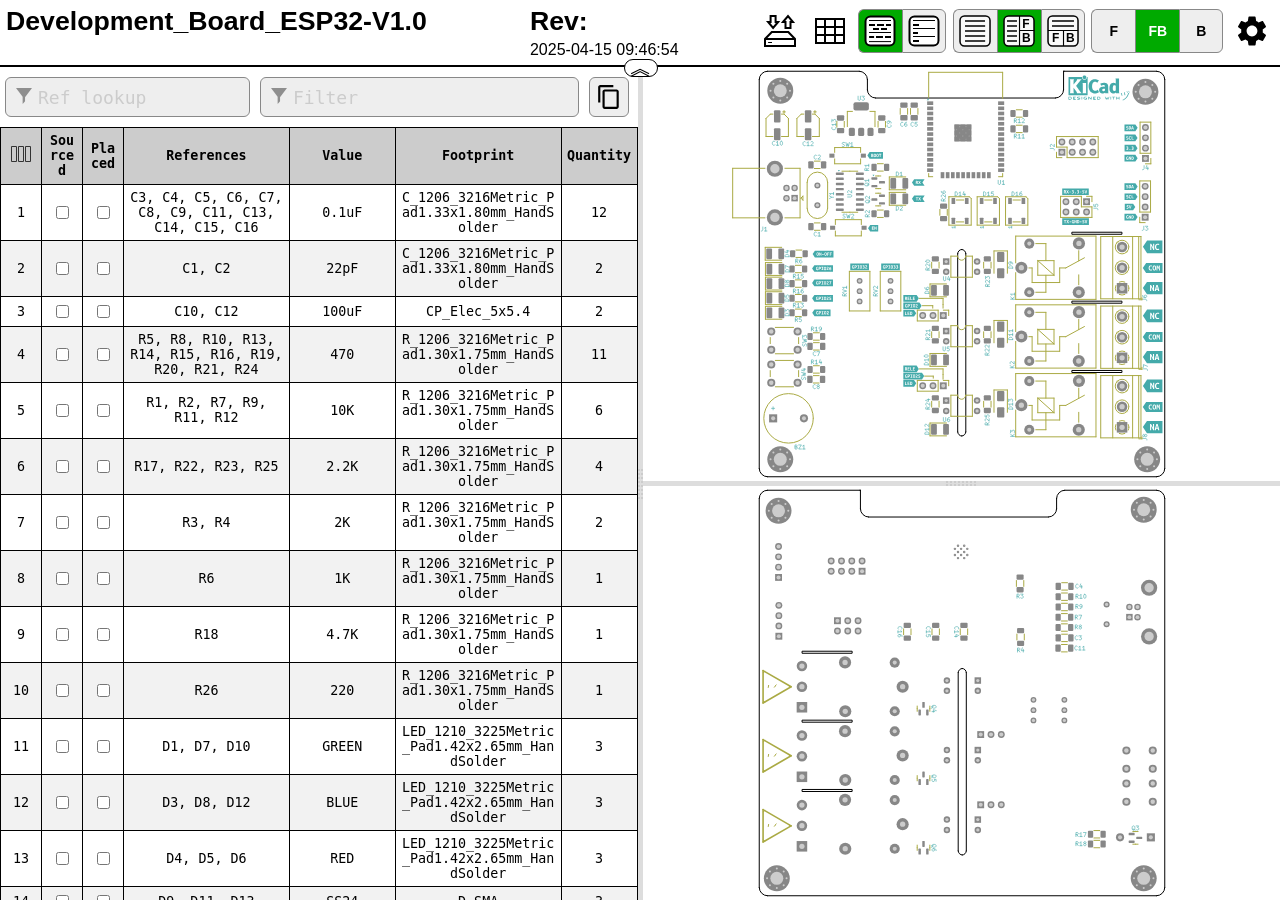
==== commit 55dffcba: "Subiendo todo por si cambio" ====
--- a/Development_Board_ESP32-V1.0/bom/ibom.html
+++ b/Development_Board_ESP32-V1.0/bom/ibom.html
@@ -975,7 +975,7 @@
 ///////////////////////////////////////////////
 
 ///////////////////////////////////////////////
-var pcbdata = JSON.parse(LZString.decompressFromBase64("[base64]/Zkw7yk5FazlTlTWoo00Sc2SZpUOg9PoDYY8MYvGyuj6LHbgKIRnjLMHSm2vO0FB2KtjO9Xcnwm32evVjP1CANDJ4hrPuWafHAAWnjocNsdtoetpOTctTzOsyvZaqqrp50nzFsLBqig7Uw+9pqJezb5PtXZKP2ut3ujyMLzeQibr2+l1X/yMQJBCeBjURdBoWNRQXPl+vyJh1DRwMSFCvWNPLzf40/hKtOdZQpalaUgHJF0dJU2VVF0NR8IcvVzIs2ENIxEILX1ZxlZsjgVFke1giseR9M02lULCRQQwspwolCQFbYDIPTVkVQ5YifAaKhmi9XVuK6McjWhdQZF9XULRofjukAnD2zwtMWUzft4LqMgaKQ0j/X6UtgwTMMal3etVl3LYo0Y3DmJZFc/nXFAAS3d4q0jfdfluAETxxVheUkqUURfO8KB8m9/[base64]/[base64]/N+h8YiIPYbyTh8j6GiIUkTMBkicGHGUWFBgvID7ownqJPB+jQSGNxsLERjDV6F0oeYqKVArHGPHI4/[base64]/5AzAo0CGdU7K4LGhguWEjKFm8GB0G2Ast5NBAWD1kC4zFuoJD/[base64]/yVrW7BpjfjYEnqk0qWzX63NcJ81ZrmoWf1Tq83RvUfGkBgS2bermrgtEkaq3uJTbW9NUbfFxuLW25NPr+1OsDT2/mJcxJWrGD8xt4dh0JqYQ4vtc762Vszb28dm6I0v3zU2kdzDS01v3c6/[base64]/vcmpm57LFY15+L4HYvLJkG/[base64]/pqzeZelf3e4wWQkOgO/IGVsUznyZOJbIFsTDDcfnk3y6hwNXRAp/[base64]/EZxPRm8YwQSApaGBkvZGy9wlkFSnPnH89qsbg0Xb4f/WAt8i88Yx8BBx861d1DIZNAhEwz5I75NuPENYzFvz1HUUDJn1yrHqe1WYtkDP0hDRU8w7VfT4+0y3OaG32Ukz4v/U/JbxiGjch9uSUCshxHt+EiyB3lzvkaWvu99Huh872oO+hide5SlSXK72vgWqUereUg4++2F2o8IQdepccggqxG/2kB/gyB/gDu/[base64]/mku5BIKcgkRgRDhYwc8s8o8sWjAWOyhrelApWqehinhiOGRZC6mceMREOmy8R4GZSjAyBDeVefmHGeeTRleimNeLuFGokLyo8mG3R+RfRaqAxne1cc8derGF8x84xpuUxIQyGtGL8Jukx2h7e/[base64]/GxGxc1iCiOYJpgUR+YGwFdCy6z6Laiao6Z6f54GAF+2/hZcdqTpbcDQKRxG6FMFT6zaYiDwB4Nk76m4n64UGYNsv6pFbkx4hgWGaW9cAe0CokkBEOT2WGr25+d4Ik2oeIcgx2WGbxr2RG94AxCOUIIlV4AgBCElXMY2yIWGoeaqvm9454W20lliP2aBwI7FhmWe2lSy9BrF+lgBnFMUGCf6tkH6W4VFpQNFekf67kjF/CZyV4Z8j23kxlgieQsu0CDcRBIWvl/[base64]/1eCZCu8II8yDGWGAN2OUNUg+Cxln15S6lt6iKakxlKK5Moyu8SNvVY1rG0y+N/[base64]/tH4kd/EydsdjcLQLWxlEmeeKdWwTyc1/gH4ZcKdmgpcmK+dxmseKd+ZH4FN2ozFPyDdgNxxOtsGzykN2dRVH2/[base64]/CRpV9f9lRsN/CDQo8V1f9/gII+m3F4GHe2dAijZvD/[base64]/gWqNVHmeQd9TKLREVgT8TXdUjCzZjhWvl38WwBTDcmhfIwTjVeIY5eVII4GdDDVIWx8JVQL9cIhMVCQyDZ8JchmXCXdpuV+6LkKAizdhGDzV+oLxmTKUzWOmxRjoNGmCVnoyDKNvItLJz/[base64]/qH4lS2NC9akrbKeFjsLFtiIAyIQoLzQz+A72VrGSjIQXM47lAAiBzZjKKIdN528Jud9TAqKMt58giwaDVbcR+VrjVuoTzKzv2h7cgjDWzVyuVv40NnW5zZ7+NWTAze75Scgh7+l9joI289A+8u81c4GWOCtS7/7MOPiItObA7fIz4Rjo7kBVN8ZtOqbmj94kjeTnbxm3byCabsj49LyDr0H6ug9giSbvh3y/1Fbh70d/LgzRbW754aKwbuoERAtCQc8VTPyhdNCNrWbrT0dSbPHw+71sb2HIGPT+dnHNTlcYn5rAlapJVF4tZrJwblSvClcZ9GD+dTAKVLc2Zc7zdseJuun0RRjGgf+CHvoWRGg/1myakFnu+c24NuyV1inLjirhitZunKKnQWBbj8uXr94P2OF/[base64]/[base64]/9KvunThVmzzuo6mFc7FChr2RrjvvvP7y2aDbf/FdvMLKlul6Nm8tDJTqlel/FAy7eSj3vfFlyPykjAfYBM/zv9vEbwztvw/1v7TQ/Lvm/V1s/k/u/jf9eV4RtQdUGR/IIJ/0lZ/WX5lE/8/ylN/Idftm9foq1TIKJKSaSi8WJuS+SbYRSbyKnR4jNx/c3ENVFzEaSBRxgULMcmAKRjRNik0AygCAOYBzQcQLycmFAIbgoDzk6A30hAP3J/xcBDyMAcU3pQqJXiZcUHGAO/hooiBQVbKNzjQFpZz4P9BgNgJcTjIEgLA5GIQK2SUCG8UgGZGANeyHIBBf8Y+AIlAGsCbMmyDgZQIqSfJeB7megVAMfywDuUZAupGymgEtJGAcAwFAQMORIDGB2UcSGANGzypOB/qagVoNYF8hCBNgroHgLkDahKkP9ZwagJMIuJ6BryYgWpH1o+DV8m2TgcSmYHBDAUVZMIdwMEA+C5BvyTgaI1pbxD5UiQxQXUhkE4CohCQdQcANcFcMqyIkPISQKyFsD5Bpg/IaQPUyXh8UCqYgS4OqEjlEm9Q3HLnRJQ+CoiZpTgVIMHg+CrBXQTgailvJDI5oRCcmuBiGFcxqcYwqhIpR6GZCWBw8HQQ0kUHtCZBN5RSvUMfy/INWSw1QdEKAE7smU+wugYcOgE+dwCswkITCDyHrcRBNQ8gboL9reCahW8eYUANKH7CBq5NO4bFRYHNCPB2w/iG/gBHOlxkMgd8p+UkDflvolAyrF5FnRbAli5CUCllEgQHFgglyd5gRULREVNEoCRCsdGgE/JxKSIlXHIEwokimmJyVjAq1xGdx8RWQJJF/3RI/9XA2Jf/tYAZLvJBkoAvQcJkgLsk9i6GaJmgIFHANGgPI+gHyPFGtUWkkwz0KJGeR4C/48OAGniRFGyjKBr2BUQoIpJyAjELAIAdBwGRSilRvIsUUyz6i/t9yHJUUaQL/h5Bj4c0aUQ6P5FCg8U/[base64]/iJBFxDY55KnQHHXjDxBaVsVmNNTtj5k94+IH7W3HCQzEl4n5KnRbGLwmRY0U8e+PPHhZQoGIJlkWICCQSlg34pcSBJZjZiqxd4+CcfC3GwSLx84u5EBKATISCIqE98ehP/F4TMKpE+cYhLdTHiVxxE9tJRKgnOkfxwIXBJeOtE3ijxy4gka2lPTHR+KGE6iSGl/Gfjf40Ep8celfFeox05leCbyHEksSIJ/4oSc+OAmjiZJAk9iWKBgkNilJA4hSUhPUlnpK4ywecVOKfHVoTJWkg8fhJESEStERI0mFZLMlYTbxEGf8eZNskjipJJafifGWsnagLJu6T0OuIHE2TDJPkxyZqHckuTOJaIn1PiH/GcIvJtEniQhT4lOSAgI8ece+CHHxSJcEPKia8RSncSAk6Un8gVOymhQWSeUyyVlK0mJSSp9kwkRlJ5AnJyY845sZhXaldjBxTUoycdB6kDjH8tU4Kf2NCgjT+pNtQ8LZQor2VnajlH9M5XWquUIqIIESKrgjTFwFWQ3YSECy3gDItMAcBhpvi/BAsKCnOAOKHVWZnTNyV4C/FdK7xbBbpVmXXk6hfAZ9PwEUSBGAWaDvT4+GmW6W+zaCPTWgM2b6X3n0ZbTz4Rpeqqa0OQ8DoZ1GWGS9OIRa8kZsfSkRDLsJtwCEAcOeC4KjylV1pA2f6e80izv9iKNlTas8Cdrfo1YtFW2qtNphUMf4XEFHPU1/AhYVarAdmeC0VxahuZMda1DDh6L2p4WmKH+CLLzzKFSqLGF0ZOiWQyzbp8sybNDLxCvdbp0vL1gHA1nzFsZQzIjAHFj5k1bp28FRB/gDi/J+8P+YmW3EqR4zqAE/WghDLBmkJHZZKYdvnlKrAz/poyL2UDP7z/S9ZZbX8BLICq6ytg+s0NC3U2QRy/E1uegF+CIQzsPZwISPD3h9mjFsi0M0UvpUDlEE05fCC+C9NIRvTc5VZUPntKrgbsrUfiJpEjDNm8Z4MuczQHwi1nbNLZfiG+q0C1kyYIWAcLPgnRpiIZzZIM/yBd0zkQZcsYeaGcsktQqzDMW3MmTHhZ4jzGq/ZD2fOTXwqzmaNjfGbPiUrry0sC9LuYiC2wE5j5PdVjP9NXxtwp5SyTLOwgDi8YEgHbCGWXMoDPycoPc72RBmJRt1oZXSO5irPFJqzI5msj+WAqNn4ZlZEM0kb8UVmizZZuOSFIgvVlRzQ5pVDisvKAXUYYet0irINn+lIxt4qmCKsVUzZ+z8Ewodee/gRx+z9KWCmeDgTh7QzwUeDW6XqmKokKdplmUqgdLn7/TosAyB+RP00AeyQ5/CnAWPhvkYLIF682rJpm/n3Y9Mt0x7HkxIXNUBZQVDwXIqtlQtU+EM3jC0iJLsK666GW6f2VHjjyXE+YLhUjUgK3ySsnmCGbPBGpHTqALGPOhDLoGX9/pIU6OdXNBqtBPFDqBRdXPoXFs55SnW2bjjyxYdB5mC/hQExBQBLklhCshUbK8V6lha68pFlyl8wBws8N3QhZAUKJ+zpaeXCKBoPv5+zvO5CwpviiBrQyDpRHGpX+FeybSrZhpI7jTEKEaAkExs6QZAS/[base64]/ZlwrwKijdrF2FXPJq6YS0ZK9iMXgq28eeeFY9i3gCzDmnc2+TIWHnCQcQOVVFcUqjRGrmGBdcNOavlLeyw6nHG1V4pLjNdhVeQJLmfPIauq2VTLa/P9I3wzVhV3yQPv6u8i2yLWUgWQCvIQVBrj4jACldLwW5BqIy8gaGebPW5uqOKHLK6agSHHGqLx+Tf6W3JCnUrtuXaB+A0DyXCRJI90gQCoompj0OlNGfpAEt+Jqr81pikIGnOZ7hrIZ/lAJeYNeWnhma/+AdbZ17XPJsovdJJXikuXfsL40tAJRaphVLJx8OcnNde2FXqZmMHysxsxh1bqqCuodClVNxLlsq00o6jGUvJXV+VJmt8ios93zXqYVRFK2rBMV1UmU/GjCvBFuvWRSynZZ9F9tiEfldIz5nVGjk+unr6K1AdI9+eqtDrQd/1sGHzgqomoV0MFq2INd/[base64]/ZnVNeX5uAHfc/Zba1LU0GhY65bl/[base64]/Ey6+LZO3AUvhYdAujPpdOLgSKD1w20ZNR1DUx4sdzGWQHZivXDsBdiBG5cUofWXKspOvYgrcuUz+8itKmB7d+oFlZTSNtiyQo/AF2nNCVPS5/LbPqlr5hFsGs3YOyrqZaUNvWqsv1ww0yFGdR2XDZs3K3eaiNQWkPQFvc3/[base64]/rqrZqnZpcAYq/qZ3K7ilgvOGb6gJX7Nb55DFpIvqVL4Lb5vSGjIvraoR9blXuF2SmghBP5bFaqDPhfohAVEvQx0w8ngYH3gNLxV0gQmZq702s/[base64]/qH/Q0ZMrp94V33e+aiZ8JW5KlZpafdZjOL7dNd6K1Y2C07JXb52BJusQSqQ0g1Wk2JwRWEt6ykFsTjAORoPPQZAcyTi+PjOkuBOBpeMP7fk0UanSZsKVqOzbKicR5WYi1GszmcUeynLAwl/VFY5MY2WvYBjPHVE/6h3W7bOD/x7DUEz9noHE86p0UsysCgCIhjNo0nq0pwqvLijVPStcIp0M3HrMIQCk/MsON5HZ49cKZQKayP+n0jvm3o4B2FMhmY9IYWsll1BVRnsM8pdhHzIlzSmhTqa5M3NqISszeZWU/mdbXgrUz7adkOaawB2ou0GZy0pmQxV7wIDN9V4GAc+BiLJDIDGgsspYX/[base64]/H1AdmkWISPutnAKjz0RpChXKuTCT0tmP4hM1BqHL0ibhSzBz4SOGUBlTEV5lzfemFlDj3L9mD0LqOukpbyPLA6DW57jJoTL57m6Bo+/rA2uXMRc66cmfBUEWdQ6HdkcmZU2aunky42cn8vGQ3EWKv16sMKabc6gDE/[base64]/ovjyWYBiRJPCrz+L1nVz59JPIH00bvWNpF1rgWAT6s2Hg8pVxFcueBvZbfcX89DYxbtb05dhD2YC1IHyaY4JMSN+rtJbovAMGL7F5i0nmxvUWak5Fr84/K/[base64]/[base64]/YjRCPOZiFwy0UvEfQZKZaUwsyRTsqlmHKlsOC38FcqzwHwz+eIJRqzbPn6gqXShx/lLHJDPzmjjeutx0e0B+8aDgx6nSvRtBYgeDOwlCHMcdl6Am45x2W00fTFgzTj1VX2x8dUoPJDZ4qq48U4TUWipYoZrobscHSeFSwXJqEoJ3IhNHkKABvOJCaGkvsQT4qlplLEtBMV4Tm1OQyIwmPSR/e8xz4acWJPeRZKsC/I4gs0zDA21FR1tEZnwWGKvUIslRk8ciZunWuefLEGEyXVXH/otFksACDANHqYz6x/mDKfeJbykD1J5zDVKAKFxkTp7L1EOxesFxA2fp+MJ/qOOpxmz2Z1Rb42bizsaNVxyOQEJmLhn33dtb8hgFWmzoUz8zPVWecgolzkzk+zc5ed4pPHZhga187ueZP9kHNM55I3Z4FPV9nz8YUGJ/gFP9NDGbZ+MjKe6PpaszlXP/SsfbA72szqxhNTxfP7ON9QcZx49qdvz5yhLwZ284vFNVaX1BAhE45rhyOypCjh2rTOgu7Ulp+1FaV08uT9kblpYu7vU0xR+pBKVjsV1s+VHL7NxS+MWRK+hZnLfnir1F+xVjwRXYg6r1x5q+/jaumgumFI3UAlf4JsQm4rqxN1NcGxYE4aWIEz1L02uOzmjB17lvSwSuBA4fdhAuOBzUHPXzuV4xs8Ut6uAb5OS52XJhbKvBeF+YZ8ezPXOuVXIrgIKK2jdr58nuTOfJZfqCz8u8SL00LvgX2pOT4TBPF8gxBfIo7TJjlqzk4NixbUVJjkFGvudcyq/jVj2RqFeLeAFtG7b/Bb8mKeOCBAGbm1PgVSfNIKkfBUsW3rIJjvsd+7cF4B1yumuUE0Ldtx1JKvLu4Q4SGwo28quzvOs0sAp6HXqubuD6q5qx5Wv5uzuzDOqi94BtDeQEoiZbyrLK8s6Qpe6BTnqlLolctkZiVj9wzNa7cfZ39vzpge+9Dcq4OKfTiD6aZ9dTOXWR+oDw6RYOxAceR1oD/sspeof8WRb516YZ3dTiX6cxzRwHU0Kbior/T5pFLzmjkemqRDkj2SzVl7Px8A7xjws/GCkIQbm773Li9A+cfU3rcNZ8c/AHulinz4HDJa4tU5PmkPOYT3tmeT9P9XaWFyezk714etXLk3V7O4scUwdXUO1F+F2lq6fJtZdzd+gdQO/OCZQSzR+Z82lTuLFvkTR50ABYsudKqnLZwr2UzfUp3IRQ+uY88J+OxN22z5+FwGQLvKWVcnx5Oxbk+fca+mNJ6MUC+4pylx2TR2X3fcXvMBBnsSCJCieUbY7s7yVFijxfhIo3ayf/F6GiedYcHm7or7PKccpj4vayNSJz08cCAGWhX2zLxk3Hul0es7qzjnIedRcovT3ODznXJbFONruJ35x4MBnaejPwn2b2Y8M8OPJPpnuxzp+E9afN3OoURQq/0/FPdviMh1wbso8CUIu9LgrlcRWdt4QW5Hy/sN4tTNdHHlGmhSF/O97fanu5MQ7O6O9nQdK633qPp3q8A/rPN5YFxi+sf2tZn0vCARe7e8w/mdELBcQ99Rfg/DR7Hq7499ToY+1v1nxDhd7x/eOCfn3vT8TbRcmLNPB3m76KIwlGu8bprzmOUmIRIvJtzHeL0KA31sKHXBGKvYz98EdphPynqrjd+1xmXfnqY9Rvz+vbTbUP7s3FeS7sVLZ8nUz49lWt6inNsorPv56L/zAgfonz+zvtL7IVBuC3M7WZ23oy21OemapxX/2Sx5ffPpHP2gDdSS9Lt322LpUUER89ntsX6L3t6O/58VJeMw7glZof+f+ViXtT937tOedRFco1b39vF8gSce9byLpdv89fp4u7yX+015Al/Y0eqXhv1L8K1kvCfU3+fk/i5MmqcLUnkCU3KxTl/4dM/pCD3RL47Soupyq3iX36/6cjkIv7HzFpwbOdooWXbPzjH78p+WvjXHrzmPaRCfbf6gEGWHsd4CCL/nnH91f9xBn//PMWUryzzqutdL/H5Q7+l+xzi11/xqJhM/+zgV/PPj12vzrSSrz+nJwGKv05OZ3+fMUFP93pgiX8areQY/qtqsqL/sjLW45Hjvi7szziERYqEvtrKd+EPKu4S+cJI55BUpBFDKoezBENrPOiPGYY9e+bE844CD1AFTDOTKuK7ZCuMkAFBi5uLv4yYDPMM7M8Rqhv6sSl2gwFCmHrhBgsB+bhtjs0CASrSp2VLu4qA6L/i16AuRfrHifOp5pkQve+yMe7/OjbLJb/uOPPriX+HFmKLW+B0sIHH+hSueBlubhBwGp0gqtwHLcaaLv4r0eXtY4ncX/pBhRq1vuVTq+QLNQSVelGiYQpOL/ifL4I7bgQGSBYLNRrR+NbvIHlukPvVwM6l/sewEqvbkwCBOQVBqw7uYmrDzJ+emt5zguCrPtrH+clIgxfeg2qgH8Ad3tb65437jPCYsWXNE4Q0Cbsf4qYEQaB69YxHjPBnYhKk44FaiQcjjzMPXgqKG6L/jHZogcbrE7POFOp4SXOitC+zPOtSK14S+fGsMF1BpbpZ7c4ILkFTRYMdDz4q8/zjjpHElrjlxku0ASBhMeRrttw5Oy/gGJn+O/pf6b+9Luv7IwsDEJZk+SrhcGqEcnqd7/O8zLZxE+ffhwboKDrhXhYyL/kfgtKDrtByXyx/ltzw4tHs9bfBHFpc69KiQWjI1OqHu8Q76prhoLI22vsiI1orjiNIDUY3v7ifWCIc6R/4njofrxefdjYyNB2TmiFt4epMY4puiqjV71AgjP4DGOuTFjg0uqTn/Rz4+vqaAq4hIVu7uyrnnIjZ6tIZiQayvIfQBYuLIX+Cjw3vq95raUIa1jUIn7ixQGBC6iIQXuAQZf6046Go25jCHro/joBMgdCzOeZIWGpyhliDZhr2Yoa0BxY3ASEGBOrIfzg+uYmk/Jkh6Bl4ztudzMjo4hGyILwXu77ia4Chv2Pc4Fu51mSE+cFWP+6FE5QUjAgavTtUFY4d+pGF+UpBPiHNAAIZGG/[base64]/[base64]/qxihtZ26OIO4btqM0REZiRZhq1hcK98hQZh0n1FwrYal2oBGeEREQIrkw/uMBYGCPioopeuqavWZ2Rg0e4oh+wFk9G1R+PFBFZE+6msrZQ+PG9GjRKStjrWyAMSlH5KnBmBE0EVapkyGyVUaoDuh1auMBB4i1IBGcYRDswwTEtKseEShGyL9FrRz8qtGh0R/p4y3WRsryoq49qhCT4oBMZuRUWSKjnSjYSUQNFAx0UTDbBRWkQlExRSkXFEPKmBHabcxEkbzEXcRSjiCpifPojG9ImEVtFix9MZLE+G10X6ZDq7GHzG8WxVE66IxZopIzSxJSPTGax/[base64]/[base64]/[base64]/[base64]/0XaEnE/6NxjlCpyVUf/[base64]/[base64]/IAYTNGUubCiJCQub0J85YwPVyQCPOaRh7CeufwKy55eBxgKkeuWkIcCPOYaKDI6uQChqCPOfcJu5xZN0g85kuYrk/IMuX7mNCfOcqJi5hSMHneCd4vrlO5bBCHlu55svKgR5ceVHm34eqAsgS58eaxLS5KZELkp4auVLnhEIICrku+yGLrmK502JMJC5pjk/BS5ieV0AR5bEqnnYYmAiXn+5jGunlt58uSLl4WfKHnlMCFgm3BK59KHnmxCPee8h1CJecMKIo4+ZvjRCPOfpRLm6cu7nz5VNtgxEky+Tn63CnuVWQK5agCsI25dYpqzL5VJDciR5eAkPmB5ueSnkX5+IJtjF5nuf8LZ5lebHkgiVwneIC54uWvmGYG+R/ktCh+YvnJY2eZGTFCQudPkzCd4iAUNIo+Q5hxCf+UCIl54QoPl5GYuV3l2CIudBITCTuU3m35LeRAJQimYieL0SY6DznzcFcF4qpMwkqQUZMAkmwyqSBEgNJug1BaAxmIdBVmj9ws+Efz18EUkQVvi3qBwX9a0CBQV9Y8UswXkF/ECIWSSH/Kznf8QCL/w4kAAsUhfwNqAKToYMAiAKNIyhUGiqFoQANiDCnKJtyeh7SGv67IfyAYWL4iZGoXX4ryMoXbql3PWDSqKZAYWf6zRg4UgCShSOQUMDyGoWmKIpHPAqF5NMYXqFfhd5HFkQRcqSIomhRBh5EVSFHQjCURefKm54RRpjoo/[base64]/[base64]/G7CLJSMglY5eYcy5eZpYpxa+suCaWbYuoIUi8Y3WGDIiCp4MqULI/pTyW6lrCfigioYZcKVwFutFWQ3I/pZKX9aR8YYxwoSZQqUpl9CeTS5CMZehgilw6j6VylT3kKYxiw6m6ULk/pUaVBlVpSyUdAx+Arm1loZTeTMcoYuWVYolZcPC2YPAt6WcoxZeso5J0pRFiiKRJcPDOlZZfwhplo5RDxfycZW/mJlLZS9HSlFGdGX1lKBI2XACKpVWXpOxpcGU/0zZW3ill0pbYI+c05WqUFlliEwLF5GZdiA7wwGqIoRY05cmV3lliVzBqoZ5bGXSlBJZ2WHlvJQMlQs05dWUclzJQeWnYuXsBUOlB5f6hLl/5VyVdls5V+VooP5SSUTlvoG+UTI/pShXSlD5ZMKYV3ZXOXhC15YuWdFSpYPqgVDZceX7lkxTCLTFP5P6VXZXYlqDxqbiEJDcl0FSwZkwP2GCVlSEJWOj0Vg2ujTsYJCHahsVzHP4wC+DImpIJIMhWyJyFHIn/y4kkKFQkcYxJOZJDFSlaMS8lAyKbYaFSlSH5ii2lRDi8kSlQPiGwhlU/j1ISlRTqdF2leSgLkVlTZg8C2lUWHvlDlRMxRkKbijiDCVlYO4zkuTJviTCJlXQL3kuTAKiFFeld3oPIcNESjF5GlSijYMxJKaB+UUqEpXKe6pR9TAKllfhhV0/[base64]/[base64]/[base64]/VREp+t4jayjnk0BjxNVvDpbcnzk0AtAzFD/UEqxHnBLYMDfNPWYsLfD3VBazyU0DwsUAXBK5cghZkVY4sCLvW32TcfVKSm/Daqp4yyDcnV/cepLA2QNXEJI06yEDS3UgNEPCvVF1O9T3Wb1rAWvVe1PdXI1lOWje2qDyKtPQH6N9VIY2A0omRbUSN3/i7G21wORPWMAU9dzGWN9ESxCMRS4WWaLS+tWuHqO1ZspZwkbGthbCOaFrBgnJw+kE24WITbiwRobBJw5qY/jUbIxNxNgXhZ4+iok20WLmGCb+EueEJlAYOVHNHRNc7iL79Y4mKRH+E7HIfQyW8TU6j+E0dOQrKWFykdJp5pWFxYUE6MhoC+k/[base64]/EQLauqB+32C8jN6AOK81zIeIekYJBVVjDjN68OOLHR4sjK4lsS6TJjgI0UeiQZ7NdFsTj7WnVUtyU4TuIrK2cdOHziM4isqsSJWkLRzjPyTGPjx84EoTi3ApLyCLhQYErWSighz2N9wRygaPLhaaSuMiLdKgaOri1YiWNrh/K3XJRnR4huE83te2thc0W4isoMpCqeVmJRDKI1THjpNbuJOyLNXuBI4jVDmiDIhgQeFc2AWfye00qIhNBlZgEUsmU0J4xLcniOWWTQNVS4KTRG3Axcick2uY1TUTaU29eJ0TptDDkHbNECTcm05N/hO3g5x/hF3gbpreMDIvx/hEPjtm8DuPjptkeMMIz4Djfyqv4IKSviXRSLcHEaWOtjvikRI1ZqbIpomEfhdUUeuCl9tufIrLNy1+DPjF8HzYzlcWOoNpbWoUOd/ggE/VEi1iUeqCATfWjTWJhQERhKEw6Z+GLAhDZbthZjHa+GF2o9GPtnERIKCVsna7CkSde0DUDdhQTd4SCsiaY2GRPQT7taWNml147BJy0VW4HtoR6YhTsK0CEh8UXbCELStagda4GSTamWCJQh0yEAFigQKEfLXbgN2qhBrjCtmhI1oeEuhNO0vI3sY4TPIGxnq1pYoLb/jWEHzaVj5y2hCDjOEUem/[base64]/[base64]/[base64]/IOn0l9E1BAJT5ufSX3DlVebfilVteTP0tCjeYECNVLAvGUQiJeXtlBCRgrP1woMfa8J8JEwuH3P9nJfig39SfWAJd90BfyAOkFgqwLT52+YO2wFKgq31a5gBFtXgDmuYfkfg1aWALADj/[base64]/[base64]/[base64]/gC+584FUayOjWS1jxhpoNw/4TTWv8bk1zWAI/[base64]/NwFhveCnbxjVNpixWD/ygIGkje45nYtEUEzWOkkWdlWObjFY6WM99e4xXZsyww/l012dpmWPYTjdrhMTDrdkoPt24w+spd22hB5xe4sw2XK3tJuT3ZojHyJMxKD49oiNfwn3NoRn0wKWxP92nE0vaMTq9tuYOjiI9vYOEe9hLg3DOfWVHgk1cL8Znj59i/ZX2cPoKN3MGdSl0EsD4yGDP2jDhIqeD3yBDgiODPNGN/2wqTU52DDmGS5OdoDioMZEEDtAR72c/BONzZ8qjJM7qXIw2P/NMk/[base64]/idkTFEf0tTQLETM/T4075a4zn1SwxAznAWkKPTH07Vg8Y/09DONV3UzgJi5N09VXCzg7ECLjVhlJEV8zIRBKQqUAVRwJyzos3DTSk75XzPDTrpIyFv4Es/x63Yo0xZV8zVuImTTTLM4TOKUWMymR8zK0xdUpuRsyOTXTGvNcgLkfMzTNOVpoOrNLTRCI7lHTSs6TMCU7AtLP5VIqG7MozFM+LNuzTs7uFCzNs+TNgzMpHzNzTuZPjMgCOA5sW+SboGpB9QoWLZMcUsvdRA5zEBMiXglXPVnNCknBD+LLT8+AdiXyLA1TW8VpaN/[base64]/n+NPZbwvIMKpDzk901GhuQnUZfcBh9CvC1RgG5VNrREdC7C04Rt95o7mn4LjC8WQ4LCeHALULu5OTBn97rBEKYLCotYKG5rC/gtEIBixQv0LVi2hWehU+XYu9kUaH3ksL+6mwstl4RCXnGLFgn+QcLaiyfYq4cQn+R8LhfWZ0pCoS/Iuv5vPlQvo+q+W+54CpizGbQFhYM4tRL/C6P2UL+C4Z6Rkh+dku9kThmaRZL6S4pzCkUqHQuX0VC2UtUkcAwBShi+JJuyeCC+UjS65+JDQuC5ES16V/kRSyJDpz4vd/OUIA5JIC8LC6mg6iFpSAFSFLzFF8H1zNPedCwEXkKMuoUvA1zRT0PSzMuoigg/OHCDzTq06sRe1FUP/o0g8ww6qZKrzI4Cf0fTEdkzLNAHOeCDnvSSyCXBcs1I1hkDGSMqVIiU4ClaoPF4qHyxyzQBC0e8uaRuVBv50j3dX8vK4NhM87j4TGqWqy6XyyZRbTccb4z9ZiKxj5AxmbGO0wrCrPUmnLiJi8vj4ULGsp/ck1C8s8U32h0pnLi1NAFXLc4QxElD7jW06u0HTub0nL34PUtDD7grjKUJ8DtFhdDBRdDEfxMKL4PNIaGcAnFMELCR5SsqmkEylTYq0WSSJSNDJi8yYq23Lnxk6iz3sUduBU3ZlBhACMGUGegqqaDWHD+4tJqWnwl/[base64]/zS9QUrGMwQJBaR70n2Oqh+ovA466HjoxQcRdLdr0dOVQYqCKLhPvguK/FH/wFDDOtDrmckUl3sLve6Qv6VK5+lnr7a9cvGahNQ2sn8QMfi6KJvUKZb7JNartiVr41FgbUqHWS72Vx6Bm6r/rDskGzxry4ImvMR5Q542LAbtAK6cRXDD1hJmyMIeRIdnjIhsvFKDPzhrKPdkmZ8MyMh+qjMw44An5lxiT+yE1yG+nxmxhG+Rt94EWBav0l6bIiWP45q0vF8I8Y+xaemkiZ6b10TG4TOIoH6vlVo2vG2zZ4pp4HazCYLxbD7Nu8ieQ7091WCBjLrEapPSSbNGHRnfg/a7hPIbXPkBu8bnHtoUFxwdQCPIbhyE+vO4NjPGHapJK2LpIbpNm8QPKwwmzLVYlxOdHsYZTL4OshudEDEq8NRsJsiEWUXvTeUSmpGF0NHmQFt7coKzsIuqQMYiaE1bQhKNebkeL3TPO2qY+4PKVdCz0vwFDUrE2oKjIitGa+OCSspqAIy/BHmgcV7RlxxW2TjEomK1eu8buxpxKIxHOOXLBbcWBYljZYjC8WTqlpBioiZnWykzHrUA7mGphXeEw0oJnW1yjoZT8T4ZQyw2wRg3xFNioOCMmbJIk90yyJ1vYgBreepURLxVICiKH6jaxJbOwnekKqy3H9qRhLgk+nNrDbXVtBrqWknF6KLxSCx7Z1KqIk3DKxI+u/[base64]/tvJ796+4JEo1yyGIzrlpOsgkruey8vR7ie3vTVbuO7Rsx7HSuXutrl4M9qF79rC70oGuq+VuN7ma/dH7h2ZbKwu9He23H30yrED46rvaoHtN7Q+7HvDM8e3dwEbke5PtV7iOzPttrsBGbGQ7AI4vv/MaO+z4u9odGXxmx0hioPXiOhv5uTlHsZmsW858f8yZ7zWnNoRqLbKfsqqQq6tGYcM6/IK5YOmwz1VpBcWOwu98gimmkq62ZS4M90TE4lFJIHKfuXUpe0JVJ+3+0c5EyiKQez/rXq7AeGFmhlvvI4gdniqFK0DJmvmBjsT5BbcAo9r10iXmyiK17EoQ432bUB4iXxknVJnEgHLSpo6qJOWVnH/7mQ/GQjYNLUHEtYLBgwdo02xpFBUHgUuxxwJ/a6av+SwhPRvF0t+wwd3c/enqUX7qq4ARyqW6qxJJb1B28tbqCrN6vIzWWPRsRFLHNr0f1rG4xuC9b4VRsL7Iquvuw7WdJo7bchROPsArrcCNRRprCejsKHuwvKQKqGe24f379G/3v274XLfYQH0zMr4KH6RUvIYqUQVKsjImNCiuRxK9G4dX4Asl7RFbCh6/BJche4eFuHGyC0C8xXrgCPA8nmz8p+xAh+YjLB1e64clHuorx1l7FR054Q4LNl3sD7CvPUcTqXhwIe2Hzh/GVx7jhyYorqoezYdOHfRzPsGwZKsOvA7xhyMc82bcZ0CFOvg03wF8v6pJQKHAxCzRbqcsfkeQyOOp4dVpChzWjB6PqgqW2DfSAWmob34NPHpmfSPHjAHZOPbg3Dxx22wa78VdCt9Iu3I/GPL8apSOl8Glo8vIiXI1R5xU5O/mxQe8U4KuAnbPGZMGwu+OLsax5yYTVD8+KANvXI7OF0MgYhe/mBcrh3NltNbJI5vB/c6Vo1t1r1q/VxzagCU8cCrhwUgeCqSSSCcVJT6/jHknRMZTHCkD9PFPoY/uJuuFYmE9Mwo4e6+5W+6nrjYa/xQcb7HWjs/[base64]/lIKXHH+ZXAU5Q8kuKXcOt5ePm68KeKqXUBL5dtJakqpY9gFlfiA41alK7n+VD5oBAaXYlxZ8aXniy7e6V5nVojOc5noZeFyZnPC6HVLndJSBjekH4rOdJnamvGe5AP+b6VJlxNPIA7nG5/6Vxn3S+ucKYB5VOdBl2Z7ef9Lpc2vP41XZXtzqUrQACh8+8UtyVvlT1F+eSyklQwW4D7YnhUfnSyw/U/nWaH+diVkF68Q/[base64]/k7hgp6sX8hBnxLLRCDWhlYeUVXwjLRCKdiY29F1ZiMXdl8TQUXLDFRcKXwDJNSsXXQCRdGX8gi3gmqeFzpclw9K/r0oX2tZBvJr7Tmo5pr2FwyX3Y3ep+fvggfLx3+FRHiB6FLFV+4TXi4yC3IbkulxRiMzh5Ixd1xzPDeD/YpV0sudX0m4Nim2ADABf9X7hO/TDXHF2/jVhqGH/[base64]/[base64]/[base64]/0ht3rxBNcKX89xCs4XLrG/frXMqqI/vsHfcPejYhD2oa93dd9NcUY7d0gnN3sVF1eoYOut5wjXLd/o8UYhj/ysLXUGFq3UY0JMtzl3LdLbs3gTQD3e7XTAovhOPBJOXSe30tCqPvOID2teXLpGWg+B5T3NrfZQ7j3pd7wnSGndMa4pKxfI4Yo5Y+OPkT6QqfUIl+bhuDlGjhSM0TF8OU+4ujpwYBPPGIU4pXlgY/oKXflFEGsX+LtEoHkb6gPd5g1dK4+yT8ITheDKgHMLd/q+RElUmKAF5z7JPZj8M17CcD1Y8+4nlf1BlX92CNSI47zjDyS3i6JoQeP+CejeG3GuGM9SJQD5gts85HAY9+o/uGnfjdRHSQ3aW7999yadU4sQaCF0N1D1lYXmi4nC3iG9Y+cNMRQ8+jPHj0w7OXnMJKgIONjwty38pi4sQt4qNWqT3XOdJfS3PZKObL2P87MA67PImlHeSL/UD89ZSTuD7y5P1hkC8juW2CJc/LmL6bgWPG5LE9PP0mAS9fnejwNd8An+n8T5gJjxS8PGThpLegEx44M/4vbN+Veqc7hD1cvXDN0y8E6YG5hczSey8b0VDFUAVfHLRVyZJkQ1u+Fgk4X4PGSFO1CHcv6Tcr1E/MCvu2iimtWoNQIe26r9g7CR2rw+Mizz+qlqBkAYh8WtUt+nxEco+ZBjvOeP7MJETUpIoSvA4hWjHJREFruisqqjO++BtU4aDivME3su+BPIIu+5IDVssvK8865K0zy0dkr+ifI7Q5uED8vkg4K+oXuV+hcwbqa+K8nggZD+wzbIxwPiZyOb7ttSnzVECj6vrznCdzO/+A68KYYU0Pw6gVr7AQK4bq2tqtPv4HKsZTm8G/JdpWoKuYKsga80WXK8r/+bWrhRMGuocsjHIpmuCuJbcmSGttwfsU5bYG8DT57jSfWyy7wlfacyx9zh4rt6F/iXaJHsJjOHba2IJ6nItwve05HKCQ4Cr0b0TI5vEZCW9pxfL412a12V4b37L4g37Vm9hV9m97PapP+uPU3yZrQWjwG3lqXK14o7edcJa+Zgpx11LKNb7KyHe/2OPEFvvEol24LLM6pqye9I0wkRY55rcaBZomv4Andou91Rpq/XivO74M7rAb8JEFWTyoOtJcHBw2sS4h61EGUF9qA7KhhDHw43gf7nUZPUfwEZe/+U0I+Ve0kKr26EZTFqOtJYK1B5R0zrDsjh8RQiHKQiSfcIGh9EfY0zOuvHzGbegb4bMvmvGvDr6iwHv+a2B/6vmytutmM7bJCBJvbjWhcHLLK2K/MyCvMcbzXkYYl7+794I4yQ3GG9bil7Ln7FqZDfDN1xAyIoSz01qfnzorYYm9HJvQk0Dq5HIMdQ/DvH0wkdCzQrzGyl+XvKFBJu8br9AyZZfalACt/06tKJvwz22p1um3oWzeScG5m9ViVxuH3snK68YVrjsfz1AVxBb1WNfhtvWoJpiAoi2/SW8NkkX++abcX4HkOvmxEZv0lnHkN+LYSX7xtS87+OJ8SjmNfJtzYAsvGTTsaBPGH2yWrepzwsFMKmFmiBO8JBrIZ7TZuTqO7Cq9L2Z2+MousQ70rkMpdW4x3hvLqD7ovLEo23JXf+KMWu44jJ97JrICXGZOZb99Ot/d0Wvi8u7p3r0l2vyEP3Bipa8rxDHvfEZMd+ocwOPycjSbPEt+nruX6Oz+buUucnrbH87bJkzZnJN/Sqo2xx9Khjm8Vpak5nyx/jbW3PwrXi3eNT8SKvHzMcDUnW1Lx8Ha5Qtzrb037h9NI9ByrbBLuH5h+xf7bFaa4fsnY9sADTPyJGqWN2/zhIfd3LFqPbHgtCe3s4SGLh9B6n6l+PtEP3r9ZfZI+99bY47zAjNytXwQJUWqX41j9fb7BJihfMX8l+O/EMol8Zbl4Hq/G/lO7q/gsqX7rxIIIwdOxqbp30qovLVpDzZffv+lTtPvmcmsiCT9OyfwvfOHUZPfL3OLbLx/wXp7sJ4oP6NW405K+bLJ/xmLlAO7cgUp/JaxOoisV4IfuJ/yzbMgruHSSH6YrPBVfyIToHHHzLYvLsWkruXvzuNXQvL+7KG32oEWDNsK7xtoW/jUd5LFvJRzOrR8pF9f0rK408vzR3pOBf9Fi0fCr0Huo9y/5v/I7Gr0R++x0ndAH7/Tv3N/H/Xv+vLu/LO5sdSPv4If+B/qe0Zi8fLXkqLF7R+Lf+Cy9soX69QgfLFrifANIBQf/kPhQftkNAAY/9kEid8xID7949k/8vvtADNhBsoiZMO9nlpmsQhA8tkAYAChQI9hTjiuxEND3tsAUN8X/t/8EAUO5/fvADahKQDvfkf9wAR/8+is78o9u/8CotF8z/m2soWMu80vvvtNyGwD/fmSxa9jaxX9ll9jjIq8KPq/UJ/koofONAcy+ER8UBIVhv9sqQBrtdQXVEeFADk1Rl3r199Dh0BPqDz9hvs/t2nvL9kbK0hv9ggJhIgrgrwJftimK18TJBUgzhh0Au1B/8NvpZpT9qNghTuV5meN2tNMBGQrvmEtMhoGQRQrO81kNaYPith9I1pACr0Iroz1hCg/Tq4CYfoOsXckgCW6I4CGDiyoQAdYC2ZPGQ45Fa9TAcOM2DhQRG3mTs/iAwcmWJtsY5G3J/3gIdoiNnxL3uoCVBvGQVEMaM2voOVygXYRYPuD5dRPT10gWRBcPjV8kzPK8L/vagSIsICkYp9QkPnso8AtgdpaJmY08Ak4TDtwC3fmF95PsuQnEnQCz/o4cFCAf8A/j0CqErHwyAUf86uKoDpfngCBDpsxKHAcDX/iUcMXhP8n8GZMAjreQJ/iFImjrihosHkCXBKKtAgKZoTAVHIW5Gl5qjP4C94NKEsjsXR/voAQQUgodZGGIJxPi0gThAIcAFBT97wJdFdgefIDXMn8NgQoc2EpZNP/ocC6jlbpTgd/9VgdsCqAYH88QSj8fZPMCFDgwliQcsCWetw506v79C1AIcgxO7JBflat6QRwRM4uD56+K8DhzN5xhIi6wITg48HktdR46KKdsyNLxifquoO4oGsTyHP9QtAKty6EKcKPtuoVBk3w2bLR8Wfssdj1EB8tXu/gMpiqh9WuW91pBsdhBLUQHXisdWDtjpZGJcCRCM4NjjmNNxPpOpptJo4nkEQxy/nF4x1s0gZdvECAaIsYQTqllc/nDYY1hBRc/vbh7egbB1pD28AfgyUw1oEB3WC989SLe54pphwCMP/972iqcQ/IHEd1l2p5ThjZZ3k94aOlGDODHFR9XgjgCgZcg1hrx9mKOctUwZ1R5fqdgl5G6sm6HQlFiopk3VtoU/TpsJFiGe8ukBIpUvnNMuVm+EcwdJhYAtKsl8LSD/to6DzwEKdKQe0CHUDSC5gfQDlXEyhHYlOCuhnFRBkOZ9Zhjqp+FAF8fPj6c+NPicvPq598wYuD7vt583PsjB92P24IzjJUozo1MYzq3Ad1BvlGltOwWSuxRHqMoteeBFd6SCSQtzm0sAgSsgiSpcgUzjGIKSECheSBKVTzneUQIc+Dlzt/YJSBaIyVODMKzkKZa8hSRYeK2RWSg+CRBLmJrcLmV7wfL4clm3gGGBhURzvbkTSMK4+zvmVgIbzxVCFKhwIe+xIIR+DUCJWVAIYOUnSBdQiCH6VAyIwEUIX+CwISMhPwkIteIbGRsSvOZ3weiM+IdhZ/aFQsDYNBC6SuFsZhKhDCNuWdFOKcoeIeypyyMSUBISEsXjnm5OIb4JWIU+D/wf6Uk/[base64]/yHuRQFqcUaapcccCJ3cdCCJVh4FtD8LlwwswnMsmuqyIbwcgt/eh10gFoSROPOKICepzxupn/QAiI6I3oUKI+IM9DvoRx4qLAsg/oTLpQcLEAuCBrNxrttxWimv4Ruh9D3ekyEYYa1ww+nxB6uJ4hYgPN1JhHxA7yKbckYZjDlZgdFBdHjCput1MS8LtshkDq44YUAt+kNyhwYUXlSYZqgXod2IErlRYGYf9D+RD9CpRH9Cvoc3AFxMWQlpp9CMHq0UXAq/0noTzCkYZyh5CAtCv5lFJC5hi0vxCLdR5lTZEbGJJMSJIVcaqBdvUNnN5YarDYCNAsdQExI9YTfNNYWOhjZgbCEJIrD4ENrCVYQBIWfNxVIzuiVOcigsA+mksqliwJASOIIdFhotKUB9USlm7D2UOeBaFs61/[base64]/lEltUIw8tf1iFiHD14RUIxFjnCWBNrka4a7DXBJfC6kGf0ldA8J1Oq3k/[base64]/[base64]/D6JHkbzD3nEDDvkR91aYf5UEkW8iulGrkCnKIkFUMCBz5A5ZhYaoow+m8i8UIPATHHThFRNCiebHsIUUa/0LRHCQBEQU4XmHaIhkaQQKYRyEEChaIAsHCiuvu+UHkb91hnLFpAxAaJaUZ8jOeDyIfkXCi/[base64]/[base64]/0SeiJmE+jFmO+4vsEzZQprIgB8BewoQEujt9iui08BDgx4LZ8INrOj03quEBXmytsLsLZNiOhpYxExoDNMFYtUG9w8gAJRI7PphyMb1df4IilkGLuitzJsp5KNAIZdESgkMU5sesOJR2MdhR2/[base64]/[base64]/AUqCApBsUZoi8CBjvcKMo4cYm0RsatUIcSDi0cSAIMcS6s1MfQQwjIBEyFClYTRPjjjsITj9mAFBpMU9iPsS9j9EFTjfsfSU9yHTizsZxjZMVlQUqMg8+Medi2cS3dG0rZifsTBicQK/cFMUdiecQrg5JN9j3sQBipVFfk0sVLjJopXxTsRBQUWvej2cauC8ceKQycWri+cYdiBcUhjtcZzjGMazjVcXpoGsINQuccbjpcabj32E5i9cTzjEwa8YdRHbj70VM5DLIzRJcdTiAMa7ip1B+jwcTzi/[base64]/jPYRkIEBvfirumsIToHzkpDGoITRBvjl8tHDnhJyU8Fiflw8o/iLEfgs1/P/kL8egUPxGlEsBOeis8ueI24YUV0Cd4JzxDvD/BDgJL8eeJu8KEJYCRf0PxNfjchI/ix8h+J+4ekJocZEiUIfDo/8ZIJFhBQTYBkvjcCQo1c0cgIMCcwSKhGQSTFrkwQZjYIiCZ7MyUSfiMFvl5sUZISqFllRXpqITkCeOJwCasI/4EgUeFvwgthDEIwBiFJVtDfjrHNANdCZQSGBFLdZFpoTJ8pwSkloyEQUbwTcCfwhNchWi+5hVI/[base64]/[base64]/Ic2S7OAmj0LNII6Sksl6yU7Jc+nSUwJpWSIQCTNsSsWS8aPGB2dHOdoWGKJ4wOxMJIZsxDYAuTXqiJD+OOXBpyR9MRIfGSn4NOSYZnpCUya4VCyeZCFGFKU0yatU9IUJhsyXWJcyWdCKYV4o1yfxESyWOTlEdOURyZuTBySEjpymeTWyT/IYav/DCClaS6KgrxoHKAkjYiwRfzpzAvcIkoIKfqT5kYxRQKSsiEQCMVTofdgP5vOJuipBSkLlldp0e+9hXtBtcMcm98MYCAwyo4IMAl886aBah4HH9pzoI+5RnMpRqKbTs/oHcxA7jGVlSGdBHZse5hKEIiX1PEAU/CqIuKDm80UEi56/EglpKFWsCWPxT7MtjgJKbi0a0NJTy6Nc5GKabYRisY4fZortV6AqDCsUsBArgfQ5KfUcYXJRSDKQ1hJ3Ks4PqiZS1KX9B+eLuQDKZHZfdOdBGsAKg5Kc/gYUH9BEeGaAXKQpkRXPBVH1GGUY+GU4zoZfRYaFJ8OKe5TW3DxTmJK7ldKYBZmQu9RqKZoZ8nOZSW0mRSMsn9Bm2phi33qUMjejy4RXhIN3aNINmcD4QUPMZTH+Bx443jFT6KTkcyqePd/hJVStuGS5mcGeZWUv3BltNCczCH9E7PAJTZKWVT+kN1xpKUthqDFJgwxosFuqbb5hqcX8GglxTlKe9Q/6MKRcKHRTYeO2phqXVQSgnpSFfCtSpKTFTm2mVSQXmtTpmBZTdqfNT1KfwBaEqvQ/[base64]/oEyEPfCpSAiGsxzoLURw/CzTvKVdSeME0kjaPmt2JnrTQ6cUDvaZDpHbhTT/abtJ/Sqe8SAjeR3hH5TNATlFnaT1T4qefBSNNZTfCClSbyIKITqZQ54OHJTeGpHSdqUXS8iBPQWKWZwq1BnTF0MY5mhMSc5KavZ6GjwhVaUXTHWn8RJ4KSIhqdeI7cAn4JaeICDKegJg6cLSJ/OHSTjNJS+ab6EuaUvTZaeJFNHoxRbnOzTmae9Qd6RvSTNlDxrFse5OKZuQJ+DHTTCZV4u/DxQ5KWydc2BvShzLyMk6dFgbuCxT8yGdQmfJR1HHJzAJlNIwsASp9I6RyoFbJecd1IN5HAhOw5KVYhhmPETXQVAyVEBywQ6XAyVKaTsYQlLBIGSgzeLrWjy+My8X6XA0fXPDNHUsZD+EbWiognyo76SQgESrbSy5C+x/[base64]/HN5FfiGdQVMcidD6QigKfszgwKQoyFRiYzZAkrQR6fLTPGZJDyqANTLqLDQStsX83GQBw1KCkzgVDLS6Ka3TV6D9dRqj/TKacpRMti80LafIz8mR3TS6flVhKL990BAQyFToXTt6fsg9sK0zPaX5SsGMcY/[base64]/[base64]/HJzAlRJ+Z++C8YWKRMoJWSIwnWX6yLho6zqeIfTdWXux9WUCy1GXfQo2f4zqWE/hcqHozYaO85fYm4z0WRnRhMLw0/oHjSUaImzI6bmyHaUbShwsTTAsJlS8KdlSP3ib0iKQVSCMRaw7VBXBRYqtt9cXdIecI2ykYpLFL0RlEyPNAhRYp2yW2czonDO2zaSMbYB2cFhXwEHFkTPiclIg9g0VqnE8sNQYlIi9RijqnFBaG1iA0XZwU6P48yXDOz6OinRX5MeiRGLJMCmIRZpeIezJ/[base64]/E9yDSF2sURzh2VxyycX/[base64]/RL7mOyxgppze1i2zHGGr8+6GNN+9EuzzWiPQWrPUklIk3TT7gFt6trRjwkp4QP2RsoNWC2z6nnrZdlNVtX0VlQVMIdzHlpr4tcYOwabNnQHGurcecaExfOtnRUWGoR9uaNhcoJxyXarujdaEEN4ueyoQaJNytpmejh1JUhmqAOz2JmrITSjZh/[base64]/[base64]/VWPtVtkDG3zhqCWkeKOoFF1t3zq9J6Ym7Iut5mLBlrcEVhB1k3zVUnesz1poYEYrwZQDPx8LDpXzy9ErRX1iXybecbE8+UHxHeTC0v1qmJPJuwYKVpnzU+YnTN0gnyrLuHyRBlHy50WrBBeYbUJXubpvTu58C1gLp0NrxtzcCURP+W/y+GBdRqTC9oiNtMw9ULNlgBTRsiqIBtpMjPtmNuydb0madJvqAR6gb6gqTuxs53F809DHydOtmzx/7oEZaEgaM5qQp4OMnvdQdlBgBCK/pZNpJtZGOClf0vgkVNhvQS0sDoB1u/yx8HOlEQC8UoBYBMZ9H/hWKO/zdtuwKg8PvULNunIAjB9I3YfN8DkH5lBziyd4whwRUNr6gQdqylDvl1VF9BJ0odrNdFVovoRCIlicfheDtBeFtqfotg7YdXorQe1zktgHV2BUywMGO987CNwL3UKxk8trNwOMuJ5MaisRFdo7zc3umYStsjJNeT6k1XslsU8L/EReYuo6tg6Q23rHoX3DtsNcBtky0OVQOtr5sjzCWlcsHIxUwlqhTWjPoN4jRsJFLsYe+cJsluMxl90tNsyfmvhLtrAYFtlz8wQa/olRFb9RUT+lxVLdYdtoNxHeWXybhjsI7cMRl+ANQlztvJ4xBc80dflgxYbmWgQBJENBhQoKvFK9sIftvzvDF9s+gtML2DPKgxwROZOOFYYlBer9feasLjDnAKUBdlVrDtsKgBTPsleVIwrDLUcjhd1ZUBacLjGBpjeDPSxidkH8r9GoLhzA/9fBDZg+hS7U6doiszzKrRTBcztkdv0wS0qAROdiLM5KBxlW7GADoSJphA+fMh7mOitRGiWkDAVLt68N8L2DLjJrdmtwm1nakANgP9ZJgg5fUAGIPXnH5+1sTFMhfrtTeahR2BZSwJnPf4aokJlT0jO0B/rtNHedlJp/m4Q41N6lyWAX875MfofdtAFCSEvzYDDyKzhZryyzhXsrsucLdhcOMhRaiYIBW/[base64]/sZlkyK0os/sSiJ0LmBVh9t/F/[base64]/Dptwd2AfyFPNwcAjhRKbeZEczQWmL9wXiKJRrhNFOHxhChQ8Zp4hscemLOKURf+ZCaipCNZLBlncLeRQQdCxghRkhijuY4ddp0LrRXcdz5PkYrBZhLGqEVQOMqRKBJSpLi6BqLVRQMd0JThKJ9lhKgPiCYZ9oZL/[base64]/tE8gqEDjRP6UdlzZPuIqEAhioGVqhCVL9L3HLY5MKuDKw8dYN8EHdR8bnsk4ZRDcXHJgyAGAFBrBq/RL6XtxWSMDKEyFI9jITTRT7i0gs9rT8VKQw9zcbWgmdFRTaRu8JgZZjp7GKs5bRmxi9iFfh06UKB+oEJZIZfPYAZd9Kn0aWR/pZldihijT7Pp+9M3q5R1sBUDWZWmwUmQigh9L/[base64]/CJDOkrxjSkPI8jaOkDDyObjSkBZyzqGshMCGwoNZfPIhqc15KuPbKxGKvQ1kP3CBxK3D0GE/KOWekUA5Za9gFf/[base64]/ANcvCDRaZygApPQR6jEWzakOGh45UCgDNCJDbavPKW5YorYaPGRTpfoh1zBgrIuNuoA5ZjJfFRVEw8a/ZMiP/SbrCfMNZY9Q7RkXS4SCawnSWMhncLvKNcK8wElY7Vd5S0F9EMqILCEQ4qypECT5Qhoq5HkrEUNliF0DKJpWBB9jZaYqNsPmVEZY/IqlT/[base64]/FFx1sHR8feAkq5VaKrFVS8qdVO+lJGeKqQVc/[base64]/[base64]/LQCDbLZsX6ovZUZhh/L1SAWFDiWSJTkoWYmrQ1YMrkWfhqo1WMqgaeMhDucKrSNRDTyNemquVR9Sh/PvKw1YSzbHgfg5lV8oNmRAIlHj/[base64]/[base64]/uLRqLtWgwD6Lyq7WFjdbmDRh01cPFvbp8wx8C5q+iADoSmBeoVsYdV0+HNR1aGWR8Zbw1VMExQHtFtjCwA0ofGBexSZCCqmNH5T4ym+B1VU6qxqIwFb+JXLcdV3R8dbsqjVUayHwKgR91eGqNGI+tQ5YYqF2CpqnbpXLX5NNiRKK/[base64]/GkDhaEgiU3ZnJR6gUjgJtmswo5glc89T/lZ5G7NoiHU1+QC0z/dT9JdjHKNsmZS4bZoNhJtnRZ/ZF6wbZvNguLJdgIWG7NOxVLgQJRaARyEExi9QXgRsAnrArhtYumpuDuYGhUiYrNZMSe0BsyEqY5MOTQIrAHq31Dk1rME3Q5FAHrncIntVRl7YjYJvIMMUjSp0c9L8Kb3K2IgujfGof1R/E/[base64]/qPpQhZsziNl1DfaQJ2oxo1fB/hZDcs0O8kwJ2ELPrgBTBhJmFDlKDQCquHolI25IEbDdmnzXcE/SzFEnNylN7z2sDYoBqpQb8dllEgMHgxW+bwBHzLqI2rMzwHMJQayaHCRuME4Z3DJQarkJ5iUjeVyX5pswQgVDh/aF3iX5qZJUNgUamCByw+ZjIQ//ikaomgMbURXKMTdinhKDXGdcIrCAJRl/IpjW4QKmrMaPrLwaLCAqUYMMMIGSvUbECBsbNsLhQ5Zgy93CGoA8iI3rfLPYaysO/NgkpQaH4oTcD9LFRFDT9I3/DBhMrPQ03ZhTYHCIOly6GXrhmuTKImjKJiDBwbsKLfdJwAtwHjXA5ObhE1dZWLg3ZiCg/[base64]/EOIdPTU3A2jbCAOxjHQBjUeZvTQPAqjtsbMeBSaW8nIxNZrFxLJn30T5JiJjZsqNUzV/hcYYyaHtJbd5oHTA6DYzMy5NPpQ6lzBLxDbNDLPuEyzZpFolDbMY7EcaC1LoKbZrIw69Yed5JHAaMRGPF2zfAN28ISaLuC3h3UCFI9QCn4XBC/rrKFhj7+Thj+5ULyIxhdw+CDbM+NJVcdmtFhgDSrSwue1hYeJowbZhFxNrlDhMeOmb8/DycQCC/[base64]/JgVXxA5jZkamhm5xJLXBkYMJBgwjfHFaLBQVdTLRbsyM/S4+i/Uo9esUAiNAQFDPsoVLY/BQeWpaMEsRbRmCmZgmmu1IDTWobFOoMCDNtM+LRToukM8adBLpaQMLjJIjQfhpuHxBgqnEaxVdQw+LU7g23n40d1BpaGYn/hZrOgwMLWTh+FvVgjiKykBjffgYOit1umvUalSLf9R9ZylKjTLpYhdHgtpqcaaTEfUGrBnwwTS2SiIkjgf9ItQk5ukVb2uv1qdtcbmeA8lfcPSxQ9fX4h/lDg+aNSb1aFlaDqZcQYjShtZzZESfepiRbwYoV4RIX9y4Ku18yE4UXCfNa/uv8wZcpQJ78Puw1rUtb0UA0IdpGtbdyD2Q1CZCC7MC/Jm8AoI1CcLEn4FbJnZK0IuBHJRmUIxp6sTEJHrUd0r7J4JH8ddb3rUsQeCYwIRsAtb8MGSozCvtbJFQh194JwItrSShFrRLc9rZAhVrTDbEBEAI29A9Z3retblre0K/bIjbYyEcJ6uNDbrmrDa8hFDaqkPOlCbbZil2NThzrXnhLrV6dJZH9113rcIScaNVBAMbIBCAIgkBFlQ+MDFhilLtaoBECosbaTaNrWFAnCJyb3rX9E0UHzbjFTwJdZC9a+EIRC6bZHI5eJLbkaigw/umuqRUHLax3iUVnrcOZJbVRhRtNahxbY6QDEKdbAbR9bsCSbaAbe9bZLKChNbVzaWbR6Y58HraJ1jvBwbfUJgdsiIJuu5gybWFBzCLLhsbXtb+bdLbrMBDa5bSLamyJt058LyT9oVWIugK8QZIhUZ8pHHbiTP/[base64]/UJfaOJB4ogitLxlrR0ASsJTak6MdaOgMqYSiuQ05eCABaptcjoiXgjYiVNUDovLN2kPDa9RJZVLkkCEIHXWIAxL4BQHRthwHc6gUcGaJLKqgoUHQtZJRBg7kHWKJgrIAEJkOdsPQXA6jSCgJoHdhgtpjSh6/LaIKHf0hOyM6h05I+V4wi8pmUJA7mHcjA9cFUgaHcMIKHc0VLCqkS+FXw7WKdqgiiU4YiHTA64fKg7JcJAQkHVKxDYFhYrSKmIKHZCDwKlhY0HUKJktuSoqkDeR0TDj1MHfg6KPu/[base64]/MB2MeQf1LiMOFwR9Eh9kZJ8tzSrFRZDtdR9ea07PTNvNL3uxwEnJOc1KOdEOgJbzJzh2hSvkNc0VpOcJQvuCtXjtpaMNRDyqER9YuJz8unUrJI1Mu9feRTBaySWN9XpU7WnTxQ9cMLLCnRWzUaZ+8n+SRT7UKFhZVaEpCAcnywMLKrjDXf8M+V87a1mdhUvrnz/nRtIlsMJEvXMy0SSPbJ4rZe9Whf86xhG+BwXUXziMHvZDpA8th4A3z/nWIwm6Kl9R1kzhxJjs7cPtOssXZA0uZCS7NIla8B+ZzgaSKS6evlut8XTdYGsfagp+fzQaSH5R2/[base64]/[base64]/[base64]/j7s5PdJ6zIop6pPZH8JPTHQKvbV6r5JJ6fjbx9ZPVR41FLC62jhKUaRah7VRSSRstVB67qS6x/nQN6J/khhhvQc61nZp7HeN16OvW69FPWYhlbgF7dRSSQW4u0oSgSt7Z+GXRl3upL/nWMNj3n2Q+vYt6eGK16Fvf5gTvQp6Zve17povJE7Xdd6mAU66gdVigiPgJ7JME96B6DJ7IePthlRESYiPhmLolFC75zMG6VDksilZIlokPgPhRXQ/KjYTHIuqmgQQyDGixQU+L/nUVRGsJa6QyHdxz7vahCsNeKQyOtl2ovmsZ2Cj7IErt9AyHypMMA/Lx7jW9KDlMiurA69Rxdy6hLaXtyro+xGfdjhPJe28J3QK6MOSZ7WfTSQtsAKCpPhuKLSIigbvRagdxWhRJIavh9XuT6/5vNTL+T18zxXhQ9OAoweQU2K5fZSwBwZfMKXUvzBZCIcmcLWhVCGKC4fQb69ODX9YXfIdlfRZo1xZe843RaR5Pbb6F9cr7NeBYkiEF96sXeDgofq974XdaYsfW8w7Xe96/fbd63XdnC87Jd7hmNyQVRGfRw/RyxjyIj7evcqw4/azpOvX162CLACqgVRK1sGn6IAZrR6JX/NjXUs7x8PEdlfYdIy8vq8Ujsr6/TGjJ9XvxL8/ebhpsUzQJTZJh6Jr273PcUdZyAL9e/op6hSMXwTQTN6qbF3VePrt7lfSfJdMAn6vWJH7LiOiC3ff36r3tH66vYphQ/fP6mvfV6GRga4/XbBLT5vWd6gbTAWPvthBOu+6FPT79uSAngpNLb7Nosr7CDAT7LOJ+FTCDW0K8EN8siJXg/5u2wKGqh7mQSf6ErpqDPRM5wl5rHh9LQh6E4uPNYMDq1MPdbhFMBc0q6EP7SEkvNB6iVaLfnytYA5qYofqd4mcP/066PL8oyma71+smErXvSpUVIYgcvE9xcPpKc//UMFl3nxgUeKfNSRG/geQcPqIA1wzaAxM76A3/63wNP638r7pCAw40lsjHJAXrRheuuUpywR5xpuIQHKHHj8kcnz9T5vzxNlDL79AkvN8XH9F9Xr8dgA2nF9BDX6TuH/6JVOX6dQKb69cMcj3PQGtL/YfJNPclwX/QNUDvU9xcqIQGBGeIHy6FgcuA5swNPlDorA710QaBu894rAH9dkM6d3WplT5tpxJgSqIHfIQHDfGoCnDK+7A0NwwiPkX67TMEHkaub96ykGypAw3IlXSz4GeMEGCtEh8Apb56IgzHgkfUIpT5hztf3f+RJlYQHClLfZUPRLw/A/R7g3RRlMMBq1Q8EN9OTUh7A0Bh7bfWjIL8KIGfMIBNd/XsF5A4p8zIpv6uA5Ei/5IuxV/Y9x1/Qv6l5mUHYQcH6xg9B0G/dJwv+SPBcUCNQtwbihDXdBJp4gsHTXXUHLwM/h7vl4qm3S7lhcJibK2W4b8rmU6ELKldAiOR4VRsRdOcAuIc2JFdNPmn56fG/7InlLYHg6jUImKU8sEsSFczHjg0Hh5csPLoV8jI5cDXMJ48sGJdInlLwGsJuIVeDJdInnJclNA64iyN7Z9LqpdyPEwtTLox1bg2g9fsCNRBgkCFTLtHRKQhJirLjCGJLmSG2RopbcwBpNJQjrK3LpE9gQ8O4dnIQ8/g/aFGQ6PdPg2N4buKgR4rmTtXg5iRLUKU8v/WN5vcDB1rgzCETnN0BTgw87+eV7ra2YBguXgwyS8LCGnrtVdOQ4MlKrg1c4WHiGNQ8cYarjNA9wmvcVQwOIIQLRE17uNcm7r/ALQzdRk7vlUbQ+DDnPLRZZrk3B3/HVRsVVbdgcMZ5syBrZwbuKQzzJuJPqAJbAbkQpXqVlIT+Gdd2Ga4RNxBNtrrq1cXUHdd1gtlQnrqW8GGTKG0w7MkevJuDwbpyb6+J44OtPkRfvsDd/[base64]/4GiI5wubk3RdjJa43CK7dBrnA0MAnBIHsARbxlAA53/GPqszXfM4qNr5EwbIcibqNgXJLVLY7sdEdgpvSy5ALcXmux40vmAblYtncFXGw5xwwekyQ4B44bqXcUrODCCWFXdrQyh51ziCwG7o6GOKsaHLQ6I81Hubi7Qz86fQFxHNxLfot6bmBQI8J46qPdytHmPcWODq4ElNPd+kN55QgAph8rS/ciUGN4h2IBxF7qKD6XJFU/fevdWJNEoHXNcguHs5beGkL4VRjWp9KB+4MGrHwmw0rl2Snx4KEovdX7v95Y5Kr6ubt9ZEGX4jClIQ9AHgyFKVNg9X6sXKvvP5RoHlu5eLmu5wNIg9NsKuHgo/iHOMA8GFw2XxWLjt0hwp5HRmKxdTmMQ8qXB5gyHiO4KiIWGHI5E9aHrL4rIxBq2Hsw99Q4VH2HpZ5DI9AQTQh464w/GodI5eUCVPhGD2KI9oKk6GFIzjxYo/fIFXDJGYQ44ZDXNhZzZKo8XHgJGXQ908t3B3dG0WXbeI+Y82IzxG17vNGPQ98hiXhvg7yAJHVo+s8l5Do8qXJxZ1BvDpHqCp55UL48HUP49LXCdHgniA89dNE59o7VGonpfRNo/LJ4nhxhJ3KHUto/E9jbI35QgP5FSnhrYg8PCHr9fk9AnSDR1gjdw/o3GoYvIdGqnpE8anlQEohA08FStDC9o37hlLnoDnI82bJo+/gN6Jl5no7s8JQsM8THB9H8Y08dwXKYU8UjY9X6l9SqXIzkIXss93/FTpiXgokvwnL4fsOs825Ly1QPICH3CMc8FqYyE+9R48mUNi9rfILRMbHc9LqLjG4nrs93lPFHxInjHBnh88ZAvdI+rb8997J45FVHi8WPtX5DpGLHIXs3T2/[base64]/g/lNYDh2moVs5Gs1+47ujK42s1rkvWA6FTi0J47kAp44s1N/r3jRGGoao9CPHF4/XHW45ejm48vGcUM6Ia4xPAclKrqI0I3H6qAuTj5hvGoQAuS2iEdI2CB+YvsAuSMWkm052EwH940xrIDItUlkhfHi4I2wxOkrJjRvGBcDJbJFqooNkQPGB9ItfH7xMOZP45Wg8cDM14w6C1QE1NFz4yAnDztLB2mtJt6wAYID7A2NzEPpgO8dPRMukp074/ibl7gU0CZAngoEwIQXBOm1OTsd9QE6VEk2o8w+2KAnn/YXGWyPo5QE9Baf49XQsUFAnqWSe1Xisgm7qZoo2Or5B/49/G/[base64]/7aQDN9wBBD0tYU1CnGbT0tW/BHbFk9eRyqdDDpZJZrUU09wMtJHa8U2TM7k2cnQ7TtCmVN2xfk3M7h4l7aUU72QkU67aQ7VCjqvowKzk7FZUUyMn9k4c7bbchQ9k2ba1kySmJU+CzDbYl9aUyKm1bbLbQlsPF6ioxo3wBrbuU9im1bUamjk/imL2E0maU0ymyU4lIRQrSm9cPSnxJMzoaABE7dkaTBPQPHb57UWImMFPa3SYtDi7V6niTAuGF7TuIRpAnaB7VPM/Cb+RAyFXaw07+QWSPGnUnRVIdoS3aixEmnvwtXbJSSqSO7Uxd/U8JJX6t6m5utmnZarmnU0xGnC4yBQR0UFQC05OjA0zPbK09zEe7fzAvzn4mq4FGmAHVESGppvbZrVKib7UEV4HNv0cUQOnB43txIUDyIz7UEVQcgyjbct7hb7TOnySAP7XomoVn7Uun3ejPlB47JMFyKCjv7a7bf7fih/7U9Luea4bP9YcsPDXHy7et/g0A2JA1CBxltMojJrA2txWxVuJwcH/6cup0LmKMu73FpeKZjhtJ5A4/A6pc6p41AwHSfgWLtpPOx9/ZmSCtiPy1ElIH2aLiLhdIj8pA7ph2Bd/TOA7uNmirHHvdfHHzg459Lg5emAbHVRYA1AlcIrIYPDFIGQaH0KSiMQopA3sp8pZ0hCNFwGgTUwLddGthb8AHQT0k7JX6oJ7BOqbk3UvQLqA0O4JJdGCQdNQHVTK/pftOxmoATzhKBdFgGA3Wo1TjnzRVCRmN6GHzX9Tst7nWLKFQ087MacvzyvQrxCiLf95eRVTzSunqMpTYy5PWuCx9KZ6rM0xLVeTswDndMZYMi1YZdZOclBCFKrkEzheeBdw5eV4o5PqFheeI9QyM1/H5M6M7X6ivr4pSCCDnb8YHhT7zadt5mwfX775eSKFDPVLwTmoaLpeQM6IULKGNM8hctM8U7dXbHyNwvukzvWWQmQknzsciq6G8OwKaHK861PhdxR0iR9GfeT7OhV64VncqIgmC0KGMocjCBONLxNFi7+eHit6+V9R5XWdMq4kNK/[base64]/[base64]/ib8qq07NsbSHU0JIRC/EwiJrDqLj2IZ7JcOQoRebfFsPWTZjs25tHcxPxPBfSFWKP5SqyBxlg6t6CAPfiwXM/bhTnVxCDXH0KHSBH6uIQqVHxRL7gPaotqM5PQmcOL78XNULF+BB6iCLBln2oSoyKatDX9D1n2EdYUR85dF7Pb5Kc7UoZYkke6FQhiKJhZ9hz3dpxF88fb7A0PLHs/WlaPZvmFpWmdndJu73WKsKtsMnnLiVZLycwG6Sc1rgoxXjnJ3VTmwxUTnWndIaOMoloygXZmX8/vZEszjRHYzcKRnF/nwCo8LYuIFnypWtwlxU/[base64]/m1C9ZnxMpoWJSpBhAMmmdVC3oX5CO6KzRKmpjC+u0fRVOMRvRux8par8+CP17bC7dmF0q07xxgYXnSEYXmkPoWlJUYWzEJS1PBS4XuXdhoM1IaKNA9y7smaXyzC/dmIixqLrC0EX/CycLfC3HcQi8GLPCyTnLCzoXb8xYXAMtlUsiyMRdtuBKL8/C6y5HXy0ztMQQXQpkN0oEY0FGNnyqO8G9DFBpaMG/KogmpKDXAKMpkQ9R6hfpC4SCj6GOJWLA8vNcMffVwE0oDmAAj4TGxYcEUfYcTJ+aKp6s634p1HPyB8KD7OiO4XLiFYG35TxAoRefg488qJ3WC+nOeKZIKizwxQRX7gmc6cR0GEuKbMAy73VJeLrGF/g/5nkxq3tuK23SQM/cLdnx1Hf7YMBxYZi3VRtfR2R0YjwLJi1b6DkDllSs7P7adCVb90gMWs/XOYlM0NKzOH9puSCurhs6dAAOp8XRRGIr60o0WHi+oXgJR68LSOshA8xeEKfdTlaTSYYii9y7XpHXzci4rtiiwUWb87SXlfcjxLxa/mYg+X0Wo4kW3815rpVG1moi3/NZlBy7L9HyXlfcVl3C560Kc2wRNTGKWnjpL7erAfzIbt9Q4/dlI/BbHnaMGzLSFDqKUGDCXwUJSw1BZs78/ZIc1Bbw1gzB370+D4WuS74mtWooLP83/Nu8HYcrC5kRbS9QQo0kKW4i5H7V2CyWbS0yWPSxoWsi+yWd1AyX2ixuNyGOfm/9Vv791HZLDU3+tqA5+wMJdH9qA0a1/xY7dptCf7SvS0KPs8r7VxaCWcoOjhMMPhQCqIkYQPX/N8wK6z2DN3oIaC/6qPbXmtsp8WO5c5kclFZ7L/XCRks4+TYCJfMxpr7FlcwFkX/YBnP0/glTfVmWSpWe6jAyaBNeUjRmii/[base64]/JxYAzi5A+RrIxglwGIyytLdC8GXQw5kXGS6UHEK4GXTCJgUwbp/zoc0BR/usjJWK1lgl5q/RwxpVIEcyhWGK0boBK/jmqnnKHtMzibis9INv2Q2yRluKpENNlzpRnJW8JaBYecQ5lzLuKpgEybjB2TYQR7VkRR2Tzj7uK+BZ7fSlp2aLr+RkstXySq0l2di61LhCB1uOuyKiZuzlK6yR/[base64]//BjW4uedWtqx9j1OYxdNq4lyrq0dX2qydXkeRPQALsdWrMYcxMeT1X6QopbCEvgmALmoA35FVyYBDVzzq4XEW2fA5vQSPbmfOjz4q21zHq50pfwybiFPIRpBaz/p6ufOp7zDFWm6KcqrcdTYanCPaQcHNz9LryiYqzrFNa9v4voTrWRqMtysqKvc1rsLp+jPtyiqGZRZ7a4Q9uTjzoq55XJUGZWZepcYXK2Sod2adybuTDXJcIuysqIsQOtSZWRQruwVue9ygqxYQBqJNzfuQNX/KL6EbK6lieqxnxHK24RtWT1WF6DDyI0v3QBq7fokefTXqa1nWwFNly8621Xqq3TWXa4dyqq01XqeZsxaeRXX9q7XHyeXawYq0Dj/KgWCvELihCq/tzceW3WyMGVW8q93XQaJzy8s7hT39WcGz08GSk4wxQyIjFxzcSIwJtjBiK4gTJssYGyulBDi35CSqRGHlpV66ZNnEHPhzMOJiWdZlrLEJdQDGl7ROw7xij62m7xMbph2EnLbFxjZz/4BNhnECzRIq3DiTCAQrKqAB1X0c5aTqGxjdaI6176/zw2I/GVWSKY1ytsUSwkFPp567igDmmEgh3GDRMqzq6FQxDm62XOgzBrfXaqL7X8VDvhnEHtl/6C2zZ7IfW6q45yC3KIww8X4iL2JtywsS1hnEPzgdJCbiVkLTywoNqlSML3jBDEKrhCaA5WG7PZz64nYA6L3ijEJFy5bRyoW0moVAAiTKa0SYR+G0Dyn0SaEIaKPHnSEUQn6z4MpGz/Wn6+C1C8X+A5Ws4hf5Bo2f6NQQIGz4ZOaww2BxPwgweN9yqGwTrNCYY38GxrY4VWFBFeMQ25zImRf4H7WudP7iHq0vXLwIGH8G2OYd6xg22XEPWRZQVnEG9lXv9blWaOWxjzI2MsYORRiFMbsgAKDE3kOeUht/LXyJ8URi2MbsEzzCliLvm3WQzQPHhmew5okCfYNJvFi+ECtiU3EtxqOYARuuNliU3EJQosSVsO0AOJ7ZhNhQsXbhcui43KSCk6GOcawz0WFBI4g1wGOctwWE3LbzcPznyq5xk1a2FBI0juyIm3425GxPjomDw2TE8zW+icjxtG+Tgi4y/ACWiY2xMN/g0OdQQmNGEh98MxjApMUnnEJfx5NAxzfDYtQS7Ym14sQ5oZ61u5obPljHBBYgLZnFh8sdFgAoBOFoKvpi75kcRf63s8esNVj4WCTcwoBqCEYoJjYtO/X68OFZqsXeROccDsCuFA3HqHWoIG9A4oG0wonm++xw+PFiUMbs3g6oZQ2OXPggG3mcsmGxzRa2o2K8GxzWJp0340Uao30eFjOm64tF2c0zmuDg3wkH2xwHNpx3mz/oQgdFjNpKM2UtJ1X5srC3lTJmlBsVWRV3nLbmGzDyuGETifm4E1oQx9ia/KgqknGXQlsZiRNDjvWCW8dilTLq3OqKA231dQ2imwlj5W3xtddWa2UBEjz2LPSxmmyfYv8Ma25QXY3PKiU2pWwphXWyk2sm+Zy16/ohMm/k3Xlcy1O7XskfZc9jUCGswQ2zlQT6xvIx2nc2/EhdjhhJNqSEneROq46dPG7NVcPR9jHbs5WS7ZXgd2Utqjm5035CLqXBsVX6hWxC3X4S9WHvDI21Pga5Ia/ggOVVLQkleFyBsFoqvqu2wtWyxQ70J03+PFXJUYi+Mn67ZgKfthluuGQ3NuOtkMa5XgXNQD5HNTNj76QGqXAhqxOq+bhdzJ020C4uyikg6UcG0OwkOmREWvEqqsni+Mt68G3pm1s1765mESVSm5o28a3L2/63vWwPH6LrNVamw+3zG+XQN8G3XQ2wY0n2x+3Om7tg/uANyIuJ1xZW4NhjRpNEgOzw2mqJXg+a5xZUVHLaoO55KSorB2M2ze39ufzgm25WhNm2h2ZWrA2qVDzipuDi3akIh3xjh4wmG6B3Oa1+4MO/[base64]/XW25DZj+m8e5su9XRhE6M2NO/I2wCKe3GQj/oK42xdpvCG25O6w3MsBFYQ25J3qeQJ2Mm8U3C+Px2rcAt28m/I25dWp2A2+t3kiDJ2OPIx2yeVEJwfma3WOwd2ssQ63HBNsj66yfIiqDQ2zATvFV08Aonm3K35G854CuM4h4cFFxB4/pE+W6oR6mIPGOMTw2FOxo3whYAohG/IQuuXBIfOOw39IcYZMihgx3cSaEDhr3jmbHirLym7t665IQ8ZfS39m9V2x26D37G9/n5G7ngeGGEgmNJvHNuAgowkGY3e8VhbXFZoSWrL3ido9/L7G2BaYMbVp3ucc3NTC92DOtF3DG2z2+oKf6Lm2qMaeyQYlW2twXRMj3xbDw2Yu8ejqEWWsUO6FxF46KJF24oz+QqUVZK/B3wgvz2SHGS37hEXG1/Da33m/Fwd2Wv5qjCJrLEPa3X0ZKAwbCy25sVb2jstBwcGxDz7e8lx4u7o5keMj3CZLs3RmNhQae/Lonmz4YgmDT3+Rkq3qO/piIGpR0nu+R3e8Rt3du1+2Ru7H3eOz62X4yRxp2En3h2vGADBDq90Gws3BE6n2+m1E2Em/XXE+w9j4mwV25m6X2V6O3BZ8YA6e08A6t7ck258jwJIwt1wRSI32UZibV/adSjG+9dMTar1Md08k2fck/A++7FQoBKHUiZibVW+x0n65NzNJ+yHl2SHb1CBMwAR+0MUR7fXly4H33d8gv35qH1NO+/[base64]/ci0p5LQWEi+rFbMCBfGb47FaV6yAmtB8RaNBzX3u00gt6+4oU8EHIh9SCG35+2YO45ImRNbZoIWpng1tppYPxpo4PtzsLarB6jV/pmHaPB5vS4IcLb5ct1NJQAjM5bSdBWyGYPX4BYPfbbEJAh+YON8m5338UtMgh31M5bdHDgYaEARuuKJdaOsIYh7AwYoWFAuycXkzBz6k3B/ISDBF+DToMEOhO/P3lg1P6eylUP3CssGbBx0J6h2BCvFE33MhwWpWhyZRLZiEPv+8sHPgl6VK29+Sah6fkOhyV92bYQG0aHaV3B7mSu9VLNvB7MPuh/NN4O+kiiSp2hMBB0OSCdGUIg14P7G5kI1h2ngl+ykPsh6IGMh5rbREQcP33H4OPQD/kMKoKYjh0w2t+8EHK8h0PrDHcO2nXD5nB2BC8jG0jxRPbNFh8+ASKkw3R+5MPyFsaJHh2/gwBzGmzB/[base64]/ijR/vC28ECJWUcyPCwKyOTUfaP7SR0mLBixQM+ljLh0wKOulEKPPiL8I3kSCWSia3DbR06PzR7bkQUUyPzR1Oh+RykjPqFSSn4V6PYx6sTijA3hP+oij7LhfCXfOfji0UrpS4S0GLCdKOASdGPDhA0nBuo/CbUPyOw8od0wzBPDZk5K5yx5yO2UFaOZBN60PhM2OWBPhQEUVqOBUe/CwCMUJyUeN0Ox2p978lCO67dM32JPNpO0XtlERLUCMR2OJB0RXAmgFOOJx0uPpB04ScxAuPoEKuPC06Oj2JBqhw7PWn8s7IOJK57rkG8bVaO4JswRu+rs3J33YeEuNvWrbVUXBfX7cGxM5VvXVTwmrIHKsoF66ilQHQQ+OU8D+OjUoKMzOJpF66hTo9lGCM7yG/IwJ5yhYJmaTH4Fs4snrpgdxhmgIKO+Pf2AAcIg2jIPXBePfaYKNrx+pm5zdq6FzSU6lzc/zzx+soQiPiNM7LELJ+3HIS/p1VB1T+PakIcMDkw1hAJ/CxJJtrnycD+O88JtJUqszRvknP2PkIVNX/BDR3x6/I2FIVUjoe+OpGNCtGq4wF66l4H7x6chWcBPU7x+uMEJrROxNFROwRjRPwzoE27nceOsq6eOpK9hcuINhQJvUpUIuHHJk6o9Q59PhOgC5/Ue6Kiy9Kn4xUXHg0A6JpOcMD3Q7J4Rh8RqMwUKP/VZLFKtB2twH/6nEQAp8OUyGo1RdppBPAONJtn6gWlzBXq1+W8nVaqEcorx5oZFLc/VTmEZNcEGaJfWElPYpWCMgSBGEmgMlPCap1UFRAQ1Yp0xYwRk7g8UOlO3HlVOkcscKe6vOwCRQZYNUn5OFMPiM7WO1OlGiNhlQoKMjRirKoGqJjXJ9VOL1kNP/w6JO3iPXEe6pZOIrNZPCpxNbX3sE2SJ+LKzJ8bUDe+hrSp2tPk6vltKRit1V8J/V0GNNy3J/DgPJ5ZxFsvFO/XMnVdsC9DgJ9FPHpz/p+TmFPimEhjDzlfhMhhc1yaKY0nq2ox4p+ThL0X4hTFIADUp74Rvp8xJDYI5OIuDBjwZ438DpwbKYZ9YKDvsHrlkIDOKmPk04qjVOYZ9LROY81UGDATPawf1OD6I+pone9O0RurQgxRNOnpySN8MBTPzp1WrRJ2NObpxdOdftNOd4lxBjpyhOFp4E49p/JdVp6jOEG1tOkGztP6gNwl2OGzIf5HsF66vW0+xnLP9jh6FBeJjUCp6jPW6orOfRsSio3NLPbRp4NdZzk4HQgihDZ4Mg9Z+RNTZypMTVpbVCpKQ4VJqIw4wuEkn9uKNmmsbO2BPMaVJg+93Zz/kDZypNqYo559Z9/9GjGoRbZ9houp+aCE+Ka46o2n3BRhLcn6K3UBUqcm4548ocJ+8gq/GCN0sZRkTarJQJmGCNFaBFpo59hZ1svnOFQoHOpbqOwGp+k5UkibV5uGu2yphMGi576tghpC0JFIHV7sLPTSp5BgsfTnOJMA6tgWilQ054+5gVFlOcZPXUaMM718J01tbZxpsx1vBPwjq3UMu2swTKvBwasrXO9MJENB2qEYwJx9wUJ/Nxga1LOlctWr/Z53ifx9TPxRvFVxp5P2gTa7PN8IhPLZydO94KHP3x0B31RhPLoVR1OIcPbsqbObOcnAg0ydq1PmTTFPpVIlpXZwoMq6qtqBCOKNnPDLwuIEw67eTs0vIcnUus8vPIAyvwlGhMR8Ru14xtT3VbMBQb8J+GZap2oQUCyLPbJ7guTcDStW53/VcF5b4VBgcnchbguYyGzOKiDvY4Fwu7RJ2dgEtRNOYeGZk45wtRhOhZPwsMoLMCmlVgp634/p3T0FROlOcwlxOKiDTklGt4T6DtBJ+F1s5Ie3TgJF5wvKnHBIz6AaMmZ8TQ/5xDwBsBIv827RPpam+GNKurhhvFlIUCAgujPWQulGh5xhF2nghTLVPYENchIJ3cpapxNsvQFZUP5lG5Ie39wAp72MsGmw1uytAugtRAvOPCKkHZ+AvgpwAvxRuyYYpwoxHGGbPlcAYvg/CBN35/4u94ATcEl2F4jp2/JrRmnlYlz3VBlDxoVJjAuIF8jh9aMBPgl6ovvzmQUXp7FwDF7JEMpv/0XlBvUFQlePCF50vFVPiMbJ0VPczEuxWp3d8rF5vTRraNPvnjdO8UHkEBJ/ouJGv2Q+Bc8ZhUEdPYuD4vlF8Cp6l6KI4sJnO6ROK4azelRM59mld0bkBQtZpO5F392E5BSJM5you0Z/[base64]/guqvlBVSuP5x8us9gquNhvSvZMbsLHsKku9VwBjTV/QdlZyJ35V6iosaoLwVZ4fPfZ9/8bV+tPIyXPjyRzGTABMoUXqP0yZLDuo2UP4V8wNfoA1/bhVhFVdYEGqPcmiCwKUP4Vt1HeVcmuKReihIV/V3RZp2NgT/Cn6vSBEjhPwoYsDCn7hqqLQM81/[base64]/Ov7KwTJUitBSoacWvGBb2vLaR0I0MLbXL19hY9sloJ614iTiriMUIsKOvtUiEQEihrGN8t2u218VcCrN8YB15Bv415NZK18BumipOv31wCg/18Vds1wRvF146QsN+oQDLc+ujk/GuS4wZbd1whufmTeuv4+GvhisPEgCiH0L172v9ePoJR1y6G4104zLXnxvqN/+vrOaOuyN74BRx8XaahKo7d4JV8gSrfZXWBnw5xzJIZN0hgvIIhYlrvlI1N77oyYMpu1xyQP3xDpv1KJpvc/PlI5iopuNN1UYzN8QOY7UZuk4rpvTN6siZ0A5ulNzZuhB1gO4RPNBPkC5yT5M5u2pNe3GKsZsjijmmM7VWJvNwOtz0H1lupIFv1KLOhkZCFuy02FujN6A0gt671/NzmB5oObIXOccZEty+Jy015vUt3FunhjV5tNw12SbrOg6iypvtio1Xpu/DmiBssUisrpu0tC69qt8dA/GtN2NUHJQMt/1gZqDOP/[base64]/SStBMezU4EYCZA3Zr5hD4LuBcZDAIDN2lBxYPtucd3Fv8d4TvloJnrbMERgyd89ACoVpgqd89A6GbzvMd7rBGd8lF7ZIiJ8d1iw/SWzvfBAlcCEFzvg4OthLxHzvg4NWJKd0LuGd5CUmd+LvNhvRAAYDVBfBLdBnoJXBHoNbBx6+ruzijjvpufgI8p8IEpd4DATrJ1x5d37ASMptBg4Mbu1dx5uWIGUACAOlBPgHCJUQLdvWEi9u9d8VA/tK9uWQN7vfd1YB/d1rusRL6Ndd1dB9d2Huht6DmQm6ZOcqycsNBl3FFC61ZKrrENj2k/nJcHoNBDJ56yMIxxYpuFY93RZ8lLDWRBDJHnJYpDYSBmq169yylDzF74p8/so1SL2Y41IApiSoDQR9Wkt33YXuvGL2Zs90/n0/ojSiJ5tOE4xcGwm5nua2uYIO8yBZJOp2OQPJoi2zEYQ+vjXN2ERvug7D2ykykYMyDZ+VKPZYNk7JH3PPfjhepUXZmNJHnXBtPZwkGNMq9/TZFWq079zPcNy8Dlyc92eYwhuXgJlEe6bzDEMTwnhOZC4kNN91y2rnbfHEDYvuID/[base64]/UQ85c0pcD1zb97twHmlbWXPV9ResGJYDawc7/iyqMmZ0eNX9+TQuLLtwzFBOSQWioabXgciFeFC1PD5ZneePC1IRkqhgC7e7wLeDgRpTFnZ2f9Z7jaK7myXi19mnJZRnUS0gcEFqeCz5mCa0SMwW4lncsFJQqrTjQhC1/IMcEnh9lKc6oj6T1UrRshEs9G2phiYRKXDIX40btZOUDnvMF6sN6+FdnwuMxwxrBIexGJ565Wij9KMGjpzCzp7PRpRgWrJ1xiSpq1Mj5jwW5H3uy7prhz23u6nU5Xr30VXuVxmkczXSArwA7bhWkEJYmES605RirghC0xo/qHlZ299h7/WvDYNrNIXA3SrGWg0iaIPbgto2ovz2D+ngpcBQe6D4W0phqCfSD+WNWJN5woT/hMYT2kGhETFNDbM97VcyeEueGrZYwldmd3bxN9zViehC6rWK2iGB/[base64]/PmQ/DpGYemBb/T/BMLDJQeJMbGfomGa7cpEbsgOtFhX3Z4rgl1MRkGLhQOPYvwFiJzwO98t8G7C1H9uLGdDyGaf9IWDXiSpe0khi8ezPe8QJHBrk9SB0eJsHJ1kcO4uYs8hN5mGk8uzwGeyTk5np2Ms11zEa0n80yoiOn3CVaIZ7jpvcMlZTfvvD/4KHiNhgSOpu6zDPuDL7Ji34feV4LVPfZOsIBRnFZcR77GGfsPTgm/7AD2YzwF11zH6eB3d2f/25fmfT0MjsKGCeHzzUgdYu6f8iC8djLk/[base64]/EmMlAyEL3xfQa9X3DJ1q7p93hnH+WeOcVX19ERJhalsHUrhFWSJMLbsY6aCOR5BBrQLiZReI1VpynqBcSodeOrF+BpzqSRMx2PutgcePIrqSXdqI1UHxnL9EU/[base64]/KxK1b7FDr9CRR2NrKcrDUwjBJc9zNSvYgDNrvvFHqqzGBJdtd79OHmYixEg9bvdtnaqoEivLrd2eYpdJ5DLSBVvtEfrdC5byiOOUYJ3hOXwYVZxRmdw3UmXXQykr/gIlr3tff6ewbggFnUnmeSqaCOZjobysyAZdTsMr1Z376FAyyyHjv/lbXSy+IZcjBMSgy/o3S9sNdetuZyha6cfKuBrrQmknmp6Kvuwb2Ddexpsd8eb8Tdtd17hy6LXSxBB4wjBGsvGqdV8tstrvKOtJfXlq/Vtd54QpFygzucKfcpb5Z02VRjLEL+IkKBeMrar1jfIdCDROGVqRErjdeiXOSqaOpDyjBPuphRi/S5meNf2cfrxOGTKplb8becuGVeszAzx8BD1RAXb2qaKQni7b8IlRVS7VBG3bfmuG3SU/Bps3r0zwNqWrtnRHre+oOCxLVR5eOb7zVnJb2qFPPfQRbxpwzqKkT/08bf0DOyYRGWcQgHvf1F8Fpo6GeXeM76ei3L0UT9nfgJ67y4ztc6jbjb8wZvWb5YW4pLf+EDvxe1Vdfk77dftZQdfHr9Ko7r32Q8iHxe8L7Qz4rNslp7yRfW79II9ktrum5bgqbyODhgMUYI17wcqXqLwht7wCwOZXHd/tj/1rkMtTFiqoWf+o4I4dSuwgYcpfvb1KR0+HxfvXEh16Kp0gUOKwIN2EYha6fvOyRNhEb6K7SU8XxeluBNmvpeN1hL+5gKkHzKFnnZefIMzo++F89AccA/p2ONSiEMdFYH4OxCjoHeErk1dP75VhUkorvD42QIcKEgrARHtxn7ycqw7+74IH/lts3IrvqHwvf9WSkzl70Re46Ew/e1aPfaLzPfW75w/RBGXcBtXPeV77RfiDDuHs773G/7+dfRH8oygTRqTBOVr4sL1LFaL1Ak3L+2RFH3w+meLTLQmEI/1H1I+k6Vo+iL8ZjMWuMqZCJ1vDH6g/jNfLFaL35tnrzI+JH9Y/fr+I+4r/qLxqYI+DH2FijH8oyWH1wNzwRo+Tr1PfhH/w+zL5Pftr15fprJdfkTNdeZFGE/mH2JQKuxcTjCAXf5qA2rer7d0pVX9fJb3jt5qT5fXCVyTy80E/5kIaQ4r1FRlcHDeaaCVeuJorexr3FeKGi22i6aRkbQz4JANEDfXRXjgin/RTwlZiZlEG4IF6A1tNoYCZer2mrd2PRVtOBJegqJe5wlbDXPL9uiIRo3Teb1AiZFOM36Ki9opn7FOydrXSRn1wNh7Dbryb/0+fBK4moGUA44rwS3OGd65eHkkTbBHfT7cBxUkifbh9HMjffb0kSjMH3w7LmU+jnxaVtZQU+9KOc/bBK3fOsE7ckif8btZek/Nn1f58L54/qjLU9Mr0lxcFSvYeQpVeOwcw+In4heonyrj21ade6r9pkR7+i+xSRDwodEvfyTVwN3zp4CB7wS+4r5zwSn2I+bw2S/3DAjF3L44+cXy0kBtUKAi4XZeULI4ZaZWXxlyGS+32FRevQXlfHZr2NBLxrfkX2wgZn0nTMsHrgyXwjmibwGIzKG4Iryr6xioeUpERFmZBaJo/SXzi/OTZOlG6Rq/ZhMojhOnS+qXzi/9X+OrbHyq/cX8S/PH7q/HhE3RFXzPBsX7MI1Ana/gn2SJ1afrtmH9a+3X4pbUc/PecX+CsaVd5EU1Oa+mdNbzs75WpEZLMImdEDfUiV0rI319QsfZ5DLsONfX7cXrPIVtNL5TUJyGMO16H4HLzX0OfdFXZDc7zi/qbJYdRr0wRIX6Z9WdVmZ1jOa+Dtm7f6QnHKahJd10OBTLduNBqahKZAb5cy/97rMIBBc0+jsvTkcX1HJkjWcqjb7MJzZOQnjH0Bc835mdWrwjHEL3M6fmTs+OtTUJwhUorXliMrI3xSs6lVzbgOzUIohHoaVKSVgy5Hm/sQITLcATxtx33wt0b+5hjS+a/KsBLda6SQtWXynUE30yq2OAu/fSDTRIqX6Z96uyhhFXfTcr3Fug3voJXafzhGGOa+T7qsr3WMj0h32cg4dXZcrGHeAO3xC7En04Y/TLW+TLY5eo5EK2m3xE/g1VGhZScfwITR0yzX8W/IQc6+yP/+/V8N6/XH1wMvXzw+HX/uOaP4x//H+ygs8IyqXITVctt+DhL6QFGunwx/d5atfjb2jfCJ2vbcEbUmQHdTCI+v3AzhL9CVbKgJZPzkIqZgp/zkPESgYcDDZrugVJ4HUIBYcIXwUYCJrBHxB/a64VbnE4JgrcX06KVgV4YTdSlUeMJRYXHQ9GK0UzPyjCMBFQZnPyfYECtTCO+jp+EkdJ/FP4ix/kf5+1P9kJR/C1NMYNsTWitRTr+sF+nkdF/ilnxBvIDMhzoCDRlcPDDa3jFgPaYpQGkCJbLs56jPFRMIpN6qTs5pfxHHIJ5xdoAttE0OFOvhV+htx6nXYMfxHHDV+Tt8bNhqArCFvm1us5ivYhwuV+Wv1V+yvz+adtxESrkUYON7SYPuRLF+qFviAqSCp/MSLgTpv18jEv7H0+BxdxvRH9Dv+nNX6YX9CN+iPaSiEZ/Ovo8SYayTCLPwgNZ7ZJ2sYafW6ifgsyDA5+wsaMSzv8d+3P67ldv1TD1xMflNv35/dwrgS1AKt/gYV9+klgt+WUUt/vv+N5XqPDDkbKqI4JMd+4H5UTO7f/g0v8FaQ5qMJG+/wsCUCd++hMk3JJ8UJUYclV+RKjUvP5d/Lcsk3sqCjDSsrcO/h4OxzP/jNQRJ3a9v4MJvP8flMf9chsf/9/HRJKB5BGj/Wf1QtDzjGiGYUl/rv8vN8WAzDnRFcJZ7QCxXqEV/rSdbCI32e2+v6uoI316me1Zdvkt1rDDE2pdf9frCFfxr+6d8NvTYSleZf1k85fzrChGzDv8tx6va+8YPJPw332MFnkldV/jtsaASnSV8LEHcjbbf7a598YwJvBMKqSYbASvfyyQ6EY/jL8ZyqTuiBi4CT/LKESBiaCXb/IBBkJIv1EqwR3kJcSvyJSkBH+9BKUif5SH+Hf2UPxRP7/z8Vn+oCd7/TR9Diw/y3K4YYH/kCdgqffydavf3sR9cmEJbf2n7QeuX+ghKTKZZozbi/+QTSZfm2qCQwSdCV3/U/yVtDCf3+WCTqEEBl3/M/zb+a//shjUexiG/0rIHur7/VRG2ibCZ7/VRPQue/20JYf2KBgcMOnJBDkj5JDUgPhKtix/yHa8/ypjlBAf+2/8CJAyiSSxQN3+iBMhtyfwf/7/yUIiEZf+2kSUIn8mKAo3xAT9mGv/D/2mOs/5e/iNUVf6T4Iz+gnQz/[base64]/[base64]/wJb44QH0mGTiizDNEFGw91jHova+nPC8sCIsszZENmoBOS7iUkM2SzZybkA4QIFGtoZcTFTQcFs2eYC/YA6wh/htYisQ+uwOsLIw7hhscgBwTVwwID6k405XorhyrbDbJM8BPrStsJhw5QRLot8gPbCkEPfWc2DAYoLIskT/NvHw1JxcyNNsxrZLEK34obAAcFC2TmzbeqGwL9CMthdS+jY0AcNQMLClYkEwh7AgtL6wjFhrcO1ynQEfzNcBKGLDAVQgv1oktlvurAGaDLHWv3w2tN6w/[base64]/[base64]/[base64]/[base64]/K94mig8Ay0wUKY9vbteHVqPsjkGC72PIz/AY7Mb7Au9qdganA/SAgI5PZ//tNu9fh1GOH2r56NLmtIJOD6ODw0HVhqQcpBz0EfQbmBucEmwS9Bf0H6QXnBkfamQW9BgiaKqJVEg4GVwS/G1cFHhLdBS+BEJulonBSWQVXevCbsmLZBeIG8JkPQtkHpOPZiodRLzo5BlrS8Jhjo0NZ2yGw4FCamiJ5BaMEUJibg0UFAsNlITCZ29MYQ4QE46PicoCZxTPRB60gMYP/GjoYxAb1gRqhiJhl2cbCYELgmupp/JKawfKgU/GImGHJpATTQPiYkcEF62QFHSlAm3UYccj7ICoG5Jt3I0eIyAdkMT2D1gKvgssE+zK2BvCZTQX0Bueh7wbkAOww0AVWuncEJAXf8/4S8Jm5YPEFiQVEmOSh1UOOwX0GhJufAWCEmAfJB78FqGB+B0kFVwRaEn8FM+PuU78GW9nJuHOBlsP/GPBoWgWSoXC7/xpsaDrBKaqKwq5KEcJwBxpbQIduwxKhasPA4GmLTkvbIatY+yGH4J8YQgNtoP3DTmhvoxiZVkGty50h2sD/BDVS0QLd67ZzKJngwb9wnQUJgF8GqUpIGbzD3JOlgW8EiaB2BgkbGIXb04DBmIc3B1CFWIRXBpwG4IehaMiF3Ae3ijGgb6JWwlwEOIWmSU1aHsBFBriHgjD/4AtDbAf4hTiEWgR7KOwHnARiB4SEBNl2mU1oc5Fb+pg6h1PrkkfQskLj+RJT1yPMOl9gZ8B6QNQ7M/[base64]/n6U9lZBzGMha5LWbhYOQyG5ko8hJFR9IYsOT55Ibou8DQ66dM0h/yHfDkTBXyHAocJC/045ruChoZSQofOuo5iLDh2Ql3CIOPF8iQhYVr0h+srDDrgg2PRVIZd0oA7wATRU8FCR7mUAfu5moBAs+94pXgnuXsDEYI3AAaZkjnX2CSETfrPKm2LJwi6IdOAQzMz4MiBvIKyh4GAtTIJ4MgjbOkDMfKESjqAQjQBHpiN+cSHRnIoUzqADDuaQrcApePUg0qG/DtM6pcAKoans4gjEIpDo/[base64]/[base64]/[base64]/kKVh0KLlYTuO9WGFYbAiqe7izm9KumafSphIBggY6DZYIPC5Jra4SxBSyNuik76mIEfqS2Dv2DzgoiYmjsMwqDp7YKkkkBD7jLNhRATQ0Lgm3DiJgjZYSNBY+othk4qjGP/IGtgXxp2IaG7NWHZBe8GauJCCp1gGEKUoICYRQgNUw2GrPqoOc0op8M1YSDy4Jra4+/KbYXFcN2HZkIrQJtjS4MCkywHETuQBs16wXoCAi2E3YDCUwdSanuDhoxxGyOPSQbogJnmgbRKQ4SgwBmiLYc/[base64]/kR7we6CHZQo4athdOH99EdI8OG+9nzhGLAo4ZLIb/BqXnHGPcrYmp7qnWGuUJhICkTXpGrEgCF4SBNEH6yZYBbh0/[base64]/[base64]/gsmE/hwqQ/[base64]/hfxHqOj5g404fEcNQ0vRCmNDQYBHgkTCUuMoF4XcRJWoglHCRa2H8QPcRIJSQkaCRK5zM6JbIY5T3mM4R2JHLmACROxEOEUcRtxER4XDhkrj3qu4RZhEgyA2sPe7OESQg2uGT2BMwBhFOEOtoHQBgyH/[base64]/[base64]/ortzBkRro5XhTRE/hgS4gyCAqMphP4TMcm9h1cGXcs+E7/[base64]/4+UVQRfZFvkd5R4xEHEVZRHTSc8KYRaJJboAngkVHUkTARb5HIMILsU5HBEVugIOzsfIXhXy5vkaDyVuCskWDcW6AVlO5Ryni/sAVRVpgikfFeXL7ZUa6mSZEqfBWWiVGlqlWRVmA1WM0gAhDt/BIR8S5BJvBwVza7kWMysSb84Hw2sxF1zkdIkJyL7npR3OFBJmlaTCYoIJdifVG4yInSMOE+YCDITfAJcFgRoSh4FolRHWiqYODhMohmqOO4TR624Skw4VHQOCNeVBE/[base64]/FGpcNFRiVHOniiRQVHQoJ7RdOHe0XMmutHEkZvEuxYPWLPh/uGxJjs6wnR+4Wm6vNFbTIER4dGfJEPhhg4SoTNa3IjVII7c6pQ4BLl45aEjIM6IUhAa+NnR3aHx/Bv2Z0I8agqhCPyGwBr4exrRocwqvN7L9sy+HGChoUL63pDbOEs2/qFPeItmy/b9+BtIXqFrsrLghIqBCFsg0uH/0M0YMKxvEQ0gWFhKUs3275jvCuXRDAyV0d8soyBz0XbgXdGeyAmhudHc0KvR/sj3VIw6I9Eb9jEEZdHgYWNKO8BZ0TxqhSBhoREQp9EJob/SJdFr0eWhn8BavvXRfZCN0V6hRyi8lK3RnWDt0VNuUpQ//D7oaYiLQBmICAEq/mOg7TSlTBdgCaagMaaRuQCIXJ7uQ9rWkpAxHsiS0fAggGKIMTAxQO7CDmBhZDCm8lARMGEOjtgx4yzbLPhhY34MoY9CpvYlIVRipQgxDk0OHoiQEv6QRQ6/DtaIlDH0MU4Oydo+DrkOQBSsMS4O3qExiFnadggxDnYy9uRx2uoSMQ4RDnEOLFGwFCIxlSFGIFgMwgj8MXkh4ogbfL2SMI5nDnHaSghSoNchHSFUYvoIHpDMMW4O7CJlDg8h0YLJDhQx1Q4yCvVCJjENDm0OmMyMMaYx2/jWMZwxXQ7YVjMIQjF9Dg/AOaHSMc12WpRmMXUO1kJbVH6UOw55DoZ4iw6BWvyIQTEgoWeynUK8MYhCx3TuMUIxFiIHDmehCjGl5BpC0EjYodIxRuQJMWkxVGLHCO+UhAaJMdaIlwiVlD8OLDGv2kMUhAYRMSIIFjEgoQUMcAhVMSyUATEcMaUx7w5a0m/[base64]/gCeqe4CfIMhgQsb1WxFoS0MixcLEVGnxa9WLJZhCxpCj/MXlqqeYQsW6KxFouKgCWELHhrqSxBVi0dNwMdTD+6kHQ7pCwsVQWR4TYwicyNxjQpDaG2MJxRvCYPkC54Gfq38RuWIXocD6wIP8xGxC0Cn7QkIJwGllkJ/DsscU8J/CksVcBKmR8CPqmpLHbbkqx4AgqsXxaQYjV0EKxcrGXaHxA1RgATonolyS1UP8xtRrcChcQAowGseCgh8TcDH8xxFoZwY3I015j1hQB6wHC8v5m/[base64]/0gzwXLFLyCFKY8gIsXRe9rwj8i6IoepjZBS2I/LxhrFa4pjjTrwYyz4pWFyxlXI28qpwBbHJHF0gB/JtRKqxzFQ78oJGpLE30MoWvPioqNjCdgiT8pAkLBiowuUoGQrAULx4qMLcyMXmIxTQmngcnSCvsbjIw7HoSrax37HEWqwwjc5PZnWaCrbfwhrmsd7+sQqEn6ZshEmxVphU8O9mZWQOsTdS7AqBWlCxfeBLYJPux6YR8pYBD/KgchPWJWZ35KIoeoD/TvigqJg92L7oWOC3puXukxhjIDYKvAA59Pfg4Ar+YrRx+yCyWCZkGBrIGqPgo1QqZAUmkgbZzONwMBidVElwihrZwpUQjJiNAtrCWcbtZJ0ggRrmjHk02JitIOpxMMh5ENKKADBn6jE0gtDSiursmBpBTCz4iORzTDIa48K+Qgxxkdw6cSxeq2bTfqSaexA/ZqiY44x1mmzKIGzucWnQ/upsyrMYl6Q9NNnMA+BxUQsKbhDWcS74G2qJFjsuMsAQkrNmZ9A0XsFxOWZqSnYIfnHkTFF6TqSkPGZxD4AGENLm31DZzFDk7wippJMwwBq/tAA+AaSyWHJxdU6lmhaGlTzuwCdQhSgrpELcsXEAdD6xNNDhIO7A87CXumWWGj6lca56NXEtzFAgJX5/4KUW7ujRhJJxxVbIGLJQLHDZzIMkyhYymGwos3HM0BBxaeC+ZOgOXDLW4K/oAHRQDsloHWg5ijtifHEfIF0k3+hscPlx3rSHIJekBVjAGmgudUrUcdYY63GjMPRxzrFe4YnGqB74CKmIzPAOsWg6Mhii6oLQwBqSWGxwMBi60F2S6HGMeD9xfa7SwAaxe1iF6H7WPdBmsVsG4PG6mLLY/[base64]/Lg8df4gFDBWlRgwEbZ8ffgyg46YG/gNxid8cmE6vG68caxabDT0NPxpZph0Nem/3HWogWws/G1amuan0J9fLqx8OAWEELxY0ywsShk/RqzXMLEO/EbIISoiX4DUJXyEXwXuiGxHNYBGIAkRMS6WrDacUqAJFBhIbHUCOtEFF7/[base64]/fHJHHws1ZqKXPVOXbF8LHgKbDSxaMOxUUYyCekJitDW8R6oMBjpCZ2qOP7dQTEJZzSlsY5gkJgRIpqY/zGL4GVW+AiqTAbxLOIi8XEQmprsYDhgZGYRIp4QKlpC0KWWdvFoyDjGKQkmEFXxjmDuqKqxQKrNCQPW3vH58dQJgkaNCbvg+zDNCbsYwZgBCc/4dvFmApvgCrHVViLxv2jK6FyxD2AT8fiofgSssetk/PFQAuIaRSTbFtsJH9gr8fiwX/F+Is+seQk4EDHxptw8UNbxRvCnCabcAHSqCRbxLqDDLlBxCAiV8n4i+bDDsZdQBla4Cb8JAiIRWnoGzwkIeMOxDcLY8S6gPvZ38WO61AmjVPv4iX6O3ODxHUjRXIl+z6h1SnYB5PGJfu86zwlInP8xIbQKCp7MVPBmsdVEHwl7ZDIacAr/8X0JIKAz6jsIc2A/CRJcgsA8CXN44IkDjK8azGwjPhMJHFBJsa/[base64]/gBGBt8xC5tibTQxYmdMjXxn6hM6M2Jp9hJseQw7YZxiYsiRyR8WlqBZGaKMVUEA/GKGCmgbBz94Cvxb6gZ+Ino/kjhdtbxCDDwmKd8t+aowhTivYl7cHN8H7Ec4BWJfZBZWF2xslgMFnsCfuBUsbYReYn4sEFxyRwjFGeJ5ODXkl2xNBwwGOFwOzje8Re6NxgreBtYKfHYiXmJKnxePB5aw5iOmCLw9gHgSR/MvYm83nAOLNEX6FzhzNjuCb2JMPAtaF2xxTCPxKHCWKQ3CaZMZ4lHIula5Wy9THmJNMJQyNjCgvhISdjoAvqO8QMQO4nUSR/M1vFvqNOWQWYaekxJ3xYgSYNgtAmcWpzxi4k8YANQBLHl8BpYW24m+ExJ/NZ5ibFQIxHYsWIIMgnhcPsoSCCowqww/4ltTJyxiKTQdA+J4iz/Md1CD4necFhwwVoQCLSKQ8qdzlOJFIjKSREOF+CsDpUEh4nyasOxz2hbZmeRpYRQcTDwq2bWQppE6bH47A+JglD/MdNYP+Q6SYuxp2i4ZIJKaYnCFsSKHpQAOBRaB155iabg+zp/QshEZ4lLcL7EFFrlUIUKUR4hYEmxI+iHGKBSYRR8WjneZ4m/GCvROUmRqKWarEkFSb+xHEnriQxJaIBlSbxJ44ksLqSaFcTL0KRJRXpm8RMoaElEEFVJFNzeQRVJGixTidIIX4lzuOzxHkpUSbN4NjCCCQKJFUkmkV+EePFUYCpk0SJWIKDxd5AyGMMRypo4cbP8E0keUggJ3XCZSapOq/xMCalsFUnY4eRJAPGWqBqgPCSjScdJibzu4ThmnuHRia6xy5rMMAzYRfEA8euGeKj30B7eBAn3hnioVuEo8R/MSRwC9qAcePF/GGsoBaSITIIJZpCAnHawwpqXQrkGvMSHdFqxccizvCAcZQJM8Z2WVKwRnulJePTk7Fispomz6LEc+RiK8Y6osRwOkOdJjdwt7D9hwmJTiaB2f0l3clBxhwRPrLqYtgSsDqxRGKiyWJ1wA/GJaLEcThBsydhEmPB7rBbgLZqCYF5aaMmOCCpaueDIiCSsk4qZCbAQfBws3CXmd7F1kYjEX7i7Cd/E1/jAyXvI3QmPymsoawwEcUqkpxxKgTd2MEmfNh0oCGgTevHxUjADbEdG8gn7rDTQ2GxZYPyxA25d7sGct/rbsVEa9MSWoCgW2MJxqHp6hQhqkEmxRKBQ5HjE1yC2CdHxv0RkkqKxgij0xBMCDYmlpIXOiMQdGoAo2MJiAb9EJ5De8UfBLMRNJCvxZoiY/B0oYQansdKc7E45yVxKK4lshsnJZfhoscJgwEaFME8si7FlsQr6kWyF+MZ+n4R6yTSkL8F/QuXwlqhVye7I6UlFSeTsoBjWGmcSM/GvSfbIFAk8SaFsTmwvaKLJb6iNKPJswhDpsbSYJ5rX0Apk3MlzjGHSeKjyCJFw1vFc9vTE1Vr80IpJalDRbB/hi7FXIJNsZezY4DLxQHEY6A8o5OCIyAPxMNLV7LHgREmp0LjcJKwmEEEQrA5vqP/cPxzi5lBxYt73yU2c2okIziisbej+PsZ+f+B0JHgcqOgr8Wzw0WxoYRRaUMF7rMqamglB8tDOHSi1UTOxxXxQJJTETcktENzCJgRrKOVQhojT8ZXJEjDkCNPx6ILFfDdyOvGIyXwaF/EDydQp6H5kiRrI8AZHbMeJ4yiMMANsQTC8QJdCgtBIHCdAWon+sf/gTToKtnUMm0ndGNhsiSbgCd1wQzoboWXkv/[base64]/HYMAqYJ6rVWoWJx7jT6EFMMvzIcaMQdil7LiyJ3Br+yKkp7dbotijxTFjNKdBaXCkJmAWWG6D/[base64]/[base64]/FTibfYgpYLjAyUKlq1yUGpyNjaiZqYLpaxqUIaF1L30NSYO1yAcVe8dQnFGJRsqaiJfiGGvqkCSTgpUEaQ3KiYmuIjyXGgEzAeqXFGZYnCCACWqQzI1IWJt/iVqSIo1Inb6JWpOXKY8XFglikXiLSBOHE4+jqpudDgCbYWeyl6pAnJklgAMMcp2ilVsTSkN9AqKRYBo9YvcdYBlHEnLCCYVFic4FDxtBrYmN5wfIntxHIBy2STqJyJV9gsUDqYtghIKT8ybvIFTkFcDomIqDqYHOAOGghsl2Y6mP4GGMkrHP9kIyp/QseoDfrFGJXc+3B/QsOwEQqQtEbwcCkw3NiYHgr/[base64]/EShEAKkeAHqUiCtIrHdL8c5ckZFucYNhjhiRnwWAHyZIyy6bHzYZFmvpi50DXJAThicbEQZNApaWtw2EnZVMLeU4lvsHLyFWTjpj/JJZZacesqEVrB+NZpi6CNCXVkW2ZYoZKgK/FrqNSYk9B6oD/JXOZE4AXq54LNUHZkHnBoEJZJahCI5CREWkk5njaY0yCLscewROQrdE3Aw7HTEOgJ52RHMJnJS9yjadaKvKn2yL6pagSj8U1KC1BvqdYUd7EqajqY09Assd/EyIy9GEOxrQnpzjS0CJgMPEBJ3eixZLUew7GzcDkWbeC0RG7xV5iWZJQEorGk9IjkBMYCyXhKCFq3pGAybvEKeF/x6Fj9FI8J9Tjf6PRac8nXIBBWidiHSFuJbi77cZHcaLFSWONKKI5JsewpMgk5QKjQK/HsTGMgI+a6ULTJ7Eyl8vX6rWlgtv+K4TxMcdVgalDQxIEYVzjpSZsumvLUEAbhQGnfWDmKmZRwiceydGkoEM/xxaS+qSCgCQpEiUZo/xiikJMqggmy7rFkj1C6Wgy8WUTpZL/xoKq+qbCs26lciVgQUYnkcWsB90knIHPWtCk8uvCYj1QqYMOxUrAXvCmgLpHgLjhxIhqF6JvAmBzy6XqgtApD8B6hmPEUMNPoBsDzkb/[base64]/lrsWs1SxWjqJ05YskLDBAClGiSXp53owbhFak5gfGKwUZAQAKQqMdem2YIzJ79B53HXpZ2CbSMZ+lUKp6QqcypjeSfXpARjxwjMMEVoZOL3pYvhdKd/[base64]/BmX3Atp47JZ6dY4DlZ5CYU4PukP1kDK2LGcYAXyHukwqQoZEZASGRIkZ2k60XZKaUrbpCkJSCRX6f/AD8l58ZKO/Bll0Abpd5BwFovpBfhPSQYS1sj8Galkv4k43lYZGuDVqTux/BlBMMvJWqkyCY9UumAWWjdwuGRUDp8g/zH4uAaKtBnfpLFacHq1ibn+q2QwSVeggek3tFIJ+6wnAovpL2hYsmbJg+lvIPkYfOzx8X1Sgem+8hhp/8AJ4OAZ4iwuybpgshnueENpWWSceL3pvxy7yaBk7ayB6fqydOnZJFPci+nAMJDx38QUNAYZFRDqaDKpFmiNGSMIeEkYhAMZ7zB3sb/[base64]/[base64]/imb6q5o2FCHmpw6FhD0bD6GgGnngqNmrmgeCFDJCMKwfNoifir/CYaxHiQecFAZgArSaFPgGBkWhGbEFYp6CefAji7CqBIYXSnOWHQkJtbDmNoO5BkCJKZIGBkmrNOZIxQMGaFstHZ/cEfJzEkfqBuw1iTUGdq+aSS3KuxJlKx0aCJOmcm4cuZoMPDH8esoOBDmaF2o/Zn1EESZiOy00KepoWrofJ7MdSCZyd9EBGz9kIkZ/JpOJByE1GnYwn8YIezKmLtpGqrfmWhUrhDe8fGifRwfmZkJIclVJBTiv2k7SFyZQCop8UaBl5mUsN0JR5g6fB6Av0kp8Qcprmi/[base64]/4AVnhiaLInRweWQepOSTvxEbE2p6y8Vqgzlm6iLGx2JzOWVlgZIk30E+ZVcCrzh/xZhGoaEaMIbEhSH3sqnCPyU8gH3oqWY46XrEOYBOoFeBwDiVpmrw8XG24AimDaQqoiSa/[base64]/[base64]/tm8ye5JSiw4OWaQ7OZQiYBwUjkXSFApas43GKeYvRmCcl2ovDkiabyUOUm7gTbZcjbQaZXgtAr/WglUOUnb8enZMuiKWfd0kCSc2ZcS2tmHipXymFrPZhRaE9By8mM+b4BwifdIHUoLWN/gU+km+B3ZKVAAyX2GTVGa2XTghOkS4PwW9r6EiRcEFWjS2WYCFjnKlKnmnCC66MTZAfK82QEQulq9VNOW2zYvImixw1Bl2Y/M8hmI/v9GQtmrYGixaNDKOb4wZLBQcWbqODnAqLoZrA4jOEbZglB8mBFaHWgnpL98kHQRWsnBHdkDUKRZFmBehm4ITNbV6rTal/IOCDjwR0kEfETkWmJ3cFCZh0iysREwu3A4cfJus/EQoJg5lDroRCdZ5L6PybN83yhYmaROOJn3SSdKZQaSKWRwmKR1sGKZTSR8mab2ZZDv2eM6Oej3WF7pfCwGpMz47PH9DO+E8zDhJpGx0NBvObE+H/GCKAakOCaxscrgcOj7IJOYd/F4oDdojiST2bHx1wppaDMQyc4/qfjg/CjvRigIvPH4VrCk3ar96RAInnxpaDzY5sKxSVQw8WhuSQbpfFnrOnXGLsFwKUaQsKRRUHApqgDAucDgBTkYKSiJEOi8abvpV7yPvr1o8eC2aWy5bxyhLuUWOUkwsW8kgnBwKVQhqyQYMOlJv2BDOl5o6DDQaawwCyT/KB8kIMJQvOVo4SBQudDQ33DnaLEBXimswRHoPGzGfuL+K2iOMCNOjclImT9oe6otOfMwSLlx3P4qK+lXHALozMEX6QtQbuhksPh0EVqGkEKcP0aK0EmxV5ndBqb2fU4/yRbghLnVCaWx3uCVyWv4HOB1GSJ4F3FFaIZYyJhVOVigELk48ClpPWoQuZaE6TmWXG7o4mAAxnxa8ZKNaLC5OOhIKR/hn8lJITmh2bkyqIzsSSFvsd3x1tQGpMNQ58ltTMTp0blsAnPJbPGWuQnK6CmJEZEBw2ix8K3JQdDuyE65m7CNWt/EoMKYpHdwIam2GdUcOug1YOhZxVA3aDgyBukU6IGxvWjdQYJZ+YAGuTjoPJlDQYU45WgVIIDpplDvhJLEe/FdsQ9YCvrw6K/AbvFmArCkz+B4LFHxHJZbaD5g2tlg0ru8oDQk0Oap9BDxaIDYtgkKDG7oYMhraCYJbBbvub2sSbEg8Lr6ruJ/PuppARDvufvyHBl/GDdok6ijaNixwfyWufOmDlkNSdtwhOhHYFbJxNDOiFskP+TaaXa8K2jzsEZaNqCEEGTotPi+WtsZFKROkXAO+CrU6OTyaR6/sXQqbOiCSYXBlUhJUZnJvmawpI8oZ5nb2CMk/F4KSa5shSgraC600qmubHQ2w2hPqeCpxTBcwJikFlgEsdvsTiRdRluJ+lDvhFXKzRm07MusVzm9aRO2UenieUSKWkn52Sp5k1IhKfLoI7m2CCuJLtF0pPm5bDlEdqLocHBosdKojShqLgRZhgSkWhDoCHhmGpckm2CWua34lRlrKq/UlETjcTpgoRk3JCiII4kmKCe5H/jF2RcyOiqE6DhgHFnNaPAGizi7gaxpeJFbaNOIdbmvdmpsMSDT8sZ+AJnfue4Yb8nybLSBAHnCJsZ+8d7fuVkQoJlyTEH6Uzi/4TmxWbDvhC54vTnXSJ3soDSXPNaJwNEQ6B6WQzl9Ks/GNyQgGVCZmx7laECpePEsYLCkMkk4cWbibOgioWOpMk5/hN3hX3Hv4CtocqpTqZQ6grpLqaRxK6m3SewJuJm0iGsCYRqucVwQgempjphAC9Bl3HmJdQy5mjRA1JmkSQKkDclI6o65eYmfhPrc7sAcMiekH4JJ6bFx39xu8grwHgjV6tYMT/[base64]/TOWxe6BraIVwvAA6ehfSvflg+XAaZSwFur351VaKGvO6Gsi9+Y4Ya5o7rPoRi+lYqnQaJ7zrekPpDFn6scJSeOC1+T05RsCPMF+KrcKM8kbAS8jQVPn5cM7ozGvgqJnTWKIJVB4ZcW8gd9TAGrSyvnjN6bhWh+pSeQCW2IjzUk/[base64]/BVJkuyX+WmwNLYVSX06CcmeFODgs0kqSpFybxr/[base64]/upu+lbg8Kl8LKEoRsAVVPGYmmDx0NAFn4zNKRIoaKnozDvC/ak/ufMF/tTHcRugNaAbIofqkpgjOVuMCGiGGsxGrKmAwttaC/lIrruxWikYsOzwPUwBZpKpGLAFsb954fB2KV/6bMnRIrYI/anvtjcom0wVGQypNWAu+cWQw2ZKjIkGzcyDXvwWNp4jqmb5wOj5KamKvG6e+SFIyWbFjPggwBrXVLlgGIU8QFQGzczacZspIkSLEPD54xhkqWngsBCKGsMMZdxKqdZUR+kLoAuyGIXPsG3qDo6rBhX5QdLuwI06D/[base64]/s+atoWV3P2aGDgXbhqFSPHfmjjEEQoP1G/[base64]/5dt4h6u1amyjg8UpJ6Vrm7BNB4IlZCgWF/D6J8dm6BbES0tYY9PFpoCgCScyiKHFKJHKwaCUF/d7gicgw0qgkRTwG+1kCUM2kdQWoohgJF8q8GnSQuIqAJJVxAFq1ELCxuNwNyTQ6Uvyz8Q3qpYVy6v9Z2/j1EJoFBsqysd3gXSA6GlK8urH+tJqanoh/4EJF2zz98WOUuai6scPETtEf+UygdUpcMBSEO+p/psJJXpxFipcFQtCRZuxYCMlGwOnIwrKXWfHgU0k+vBqCT1mZBK1MkzDwsBgJ6Lgj+VE8LkWz8TqAAJqH6hBQMxEnWQqW5ElCIrIwpPHhPK6FsrmhReeAgGmPiA6QBwkm7KS0XoUkztQJeyQzsXM6VPDg8U9wi+BGwE3SuIq8qGYYtAWH/sMW1AkBvDgpZ0ITbKcJ1spP6hpgdfKmNgBw2YWh4AGW1AkpKq8aY5QweSLxLXhGReYakIoHCTZOi3G0svUQBwn+yJm6H/[base64]/uqKcD+wXOa/ZAzs20UmrKZFOHDuRQ9QZQoOqFbpzwXORbdp7FjCWvK8pIpPWfnqRMXOHhfoOkVRCCaFCpzKkLKx3uBEoNtFyZm4scmw2vlyoX18TMW/xkgEy0xqojyxxdSnYNtFkuG4ZBcQ1Vbw+btgC8iz8crgOhjw+YaQwKi6sfUQVokN+RVcMBjxCX8kzczCoFUWykagLmb5gyDGZgdEmbBhGjVK9sg/Ccz4FAlCuER4BfEayMH5aGK/[base64]/IVsHqnFY8QHeTl4HGB7hXUYdBoiiLBJe4XgVmlx9AWrZpYguc59cebeP0V0hSBg7sDztDHx5XbhoNnMKqgrWQBFOyBwGjfGK5lGhZBk7sCNrH+W4Ea9HAdFOoUbedtZq6kxibrpnhT5VH7FKq6M6fn4QV6G+bkQtrFiOl0qBsXMEGLZjVCJitXF/gaEOaqRACWhgsfM1jmBwn7FmAF18vMEvXjyxSpgbvJ47HXmUsUnGX45ZfLbRU3AoBDS2fCkW/[base64]/RInoaD5MkD0FxKAF8r/S7bCoRe80NxgAMvwYxZpdKH+WmUIS0NcajbBy8l2UuOLFmlrgbRqrvqxIZhr7SOFkczqCxZRFEQqOkapqrKXNUB8Yj4g9YXUFvWABGEIiIk7sRcYCeKUk5isFhKU/hM2J1uCPmrJyoUm2RrvJtziJUg+JHvlp6sJgiuksUbiiqwX9rPz50mCN1mAFFihmBcUwrT5gBQEQ0EqL+UJQ2UX3uf1J0yBWkM/5X1A/pDp6cVDEBTxQGRnCBaYJz/[base64]/omlS/lD2QqwQ2m4Ahie49l7pYAFPzCPabulAdBZJdugoen9CMK4l6UBeFzmzQiS7BZFrlaEOdSygsBSfGLJM9m2WCelTDrGZveFPmzozPM4aWRL6gjmFkUmWlKlq4wtmmGgq7DdpYIcOBBgZf/sY6WDILZFLkL4gimgnojMsIBlN8XwmNawAgUlIB4e8qUThnelCIaipWZgQlDHBajoy/o+oK/aacQUZYfcEGXy+LsJMUWMibMI/VDvsRB8JiS5pRvoFEWH6grxrqWBpbxlwaVRSa0gKAVg+vuZ44nRePulNXbrGkoFw1Ckmm2s4mBRSSyZxAXYgLbx7KCHSM54RsCkYM/pFUleuHWaitKHkHmJIqW8QJ/KTKgqpWIwmBpnkS6GuaXE4J0arnDYaLmlaNzbRf9KCgpVrGg0zmVaoH5kYXq37D1MDRB/qV/[base64]/mOZTM6IiWGiKpWs2VNIM05E0wGmJGlDHD6ZTpU0QnypXwgvsFfRbREsGUTAkxxPRw48DZlGCRZZahQ5wpBvBhW/CVHOhSlA0xH6SqgXk7NiXY8WWV9vGUKcZLXgWwls1RUScuQCnRC+fFgWfG1Av7QC8XZkOmSzYluPDCFTz6HieKQ2eqhgpkS6OX7kUL5gygUhnxJUgg48KrFczxDib7cFOUeYs2J3rEo5aP4xmbIzEKJqsVXlBBlZopBWoUR/mW3eHUaDfnF/HVKZPrGutXFQXbypfkYN+kGxetwzmTXiOKYKOWckPuwI2W54C75j460ihveAFAu+XUkVpZdlKQ2hvlP+rBl3ZoOGkK4kzJtpQDoBIX/kK5Gs2UsqBHFTyYmWbNlRmgevDr5wKSZOTAIGCWG+ZFkl8CqhRLO6oXRpGMCJX71nA+WARDpWuaMBCnRsRxYfXGxhOJGwwqa4tlxJGVMCqMCmEAT8NyCreim7E/FV+h7pD/IZ9n8ha4Q1Ba0jD7laSwD5A4YxRzZzAFkb2kAcKjAFUTZaUrS7JpI6sFw8mRwGDpxfuA3UNKK+6i7yTWQk/mQacnWIoWMsZDkMKCamkFMREIXqV4JsXExWmRmcer+0Glxuoie4mGYv5ZgJauoQWrbaZagXIXsEUX2kxjWxovloqi2sYKYMODuwOvl1JhQhm/JGoxI6LtkEWAHseXgCuBpZP/0n9buwCNg3nJY5HqQFAm25LQ2u2R35VllVnhOcVD4smmYxQzsT+XzuNtF7uBGaVD4WIWAZUroNLHr9Dw4d/l+4NBKoBXNhYfq2VA2umSYSH4CBV9Ge6SgFSPEierhuU/lFJgwmkIcGBU4HgMldQwmZI7O3EXemZqeWOQ/[base64]/6UxKBU7NrvYVCjCQlmxIOQELGhpg7WT5VDfqeOyLLk3lfLkZWlRlvRhs8N6SmRXKmCZkOfEtmnjsC1D/GMTgmgxTGhsgTGlnNrGaRQQO/JQKle72FaH5FIqiiFkFLvjYMMrmWKVtFUaCqqS0kHaaIxU8DNG5HUITFX9q4nkHud8adCGUeUlwetgDGl3JBrk4Qo+adCE1eSvClcQTFUdFwGiWkHcZamHhBVxoYLa+Fa343XxZDrkQ44VPqUDsr/jUuf0VDYLu7O4VbRUqPC9sbspfFbEcgRBEFR9o3Xyn1rt4CxoS8mlsasELGpCxwMnayElasqTZbHPKd4XGMHpxHSgNgaClAKDk0HusV3jOFYRuE/D4KV0ZBYUAML/yxsl6fGCai2bexGAwr1mrGr8YQmT+nNvojxXTiEwcCGzfpAkVbJx7rDvF1epTBP55wZyOVIclqeW5ubd8cfF1BG4G2Gwj4XyVMLZAxBtsUepM0mCJiMR6Rk0FcsYYanioADlPsZ4VpcFylYaxqxruqDLJV9gz5IyaF9Jw5sxspkiPmmq0f0mc8M0aq6JJ/[base64]/SfOQLA4OjsLqWsnZIX1xpkgqtojEYFpXlWFiwtaAVSJoLLHBiD6kQMRxYGPgr3mzlEgc50VV5VwsrpJryThQG5UXiPHQt5VQ1vD5ZhjLsWvJdOA0JVLa5OzJhIoEQvkS4B4+gFVvhCjltZkzBpckCVi8+TjotFWKXJNYQvkg0DBBqClscJj5HbEtBdfQgyCdxY2wH/yXJJPKZvkWaLrsMWGc5SVcmqS8VYDBzwVMCMRK0lXfqVzhUpZaySxQrMX9UHZsHFUyanYlekYorDFhrxqYxYKxmlUy2U5FdgrEVQTmO+rM+NoFa8kCSdWV4gIIKUPcXoXwcNIpw4Z0PB/5TFgcHBTcsmml0WJV2dZ9pdLJZlXZTialuojvlUlgOhqXBAhVRxCpJRrIG16AVUA42YXz+LSG19ASFWCaWvhNJFrJa4a/hS2S6VVpoClVLfIDbBEkqpV/gO0pqCnZSIWpqexslVrJwNyJlWFQ+VVDtOBF/nbEVZ+EB4Wd2ZEwqCk7HkBF92S6VeyZiZUp4N8cALL9UsWahYJNqEGIpJqMzB2swzQH5knMKBBcWQPAzXCoRepFfex3JQBalXryJB457QWS+Vxs3GU/JWcQIFnbcVylTJop+QHsoGrXGvHQu3zA7NnBxZoLRMvsEWCnhRygzBC/bJfwTHEzEsQYS8TDlExFqgGvVZQG7Vps8NMcWvgAJfX4HUYaHNu0Y1rXSPRsea4WSeXqAoJ93qDkgJoyzGscu5CHJSzggcT2Ei/[base64]/gYxxWfERazwUWaLPg6pwKMETFhWVcbCGhPiV2KmDVkZCBGq4C63lsqMkuRfFxYVfF7tV9ZD4lITxg1YqFutU3Vb9sbjxZZYQwTTp/1uXQl6VCouSZpJA36sO6kGBDmWbKKmU+YvRs5iAoZceYMwZiaLjQBUW/GKi+wGiA0I98+wWFxOWZKFq+pYC0IezbqHWa1Xx7kH0cZKjRRSAWNNVH4PuoEYWEkCuoFawOGlgCuRCwpEEZqUUP1u6+RWgWZULVqijVHhDodfmMyb/ScanxaHnRTGWWcO/gbuh/[base64]/5XYQ78RRaMfWeMXMaDfV+7rbRaTsHclTONSElmWUTolpY9WiKCyx34kl8dPVZ2B0meFwoPLjVcWeKjVo8MKZVWzCmhpRUlWMhJ0lBiXXSGbE6LiamllJ0LDdJAAo/0X60fRsjmDDCP9FzXD7JLJ294z/RQ94C9W6mO9l7XgzBtHUqegHRauKN9XTaoElt9kgeUHyPWWbTCSwFKSi8kypTqFxqBSkMQVvyVNK6/[base64]/lENZNm6AiWJRtIagat6LD0KjVMoOpGXzWXxM8F6UVp5YYuYBBBZR5c6fLC+PI19hDN8pAkgGnpAkDlXzW1EPTV67oulg81IJHi1btgJaQp0kfptgKigunyCPDOpVus+LUWQeYaG5mwVqHOxwV6oNVeXzUeAjoa+6JMijdw9oVnNjRWA+gSYBOlZ1hD8WOSONAH1fM5/kpSCG/VJObaCbvodoQcGviwl4oZBlWFqiQd8iQs44Ve+IrpfTX9DJ2FsPD+SmeYXRV9GCilXejYaKEFezAolo5hoQVR3rXmKGLUmuiYgfKf+fqamqA2KMgYyvg/[base64]/EU1iZkGxX+1CujYUBz5SYmzvHBIHDKG+eYIO/pZSN2aVuUnGo55hG4p1s3MdxiOxHXGQYWsVQlpFKRxeBJVKsFFuWc2yQlkhUtgJ8nrnGaILvk0wrSVSSG+QtSFQhxvCl2VfsXt2MC1eybAVfGa9TWGJJDxE/[base64]/eefS6zkSxPckofVB8Os6FzLOiDpxIGzXHNho9HyScUBEf0mC6LxAGoz5VANstZAqINvlfeixHFaQsZoajOtI86yo6KNJNfUHIEGollpVcTw4E8RakAnqNfVq1bFQhTa59TuR2mj68ZhAO+XK5vsaNfV4VcMKueX14NEQuWaxIeva8SGEYUUgk345/jac70LA/qqIkxyr9ap+joilgkF+Wn4t/n+Ifn4SMMoiy/V0YfT+B35HErmq5n4QsWP+pSC8Is+xV34/ynf1jn6jEpf1rn6+kO5+V8qvfgo2lTEH9aCgS/Uayijaa35c/sv15SyyOuj+/IiucTaiiP5b/oWAnoQ6kFxpcf7YKjN+8MImfjwxwYiBoigN1VTiiOgNQv5tyZ3+Do6Lfnv1NAjYKnAN4P6x9IQqUA1b9RANZdrCout+Ff4ZEHkh8MLKPhYIrf5UwvTpff7FjFf1YmCHfl3+0P6kkBIsrA0E/re+qxKt/owN4A3YDTQNG0zX9Rj+kA3yEPDCOOgX/iQNvP6owjFUWghIDYQNzzRL5G4qGA3yWl7MEg13jj6iECwuzBINoA1UzG9+lTGwDcoNwA2QyvkwWyD/9fcqqP58/h30v0q1UN0IRg3QAeUQQg1mlnEOnA2k/poNHDG+DVgIKg3Z/i4NbA1tMooNDA0xftIN1A3RLPqg+KGAInAx4Cxq/kxItFwTGJV+8v4BQGxKnLI6/vV+csIqwh4xbxBpDVmgZsIy/lkN7zGwMeuOpKH6/gFAuCAUNEUNu6DS/jUNl4DZDbhhzIiervShC/[base64]/AXtq/DYLkiw09dKqaptyrDZcZ0I05UEwQcI37qV7acirb5ACNOw3ZVJsNdFJSae8mJZoG5EvqXyg/WnsN9w1LkNigWI2HYMMSgHx3dAA4VuBUjTMNF3Qkjf8NYw3A9B8NvuRQjSTaFr4VLKCNEPQ5ln18+xIYjXD0p0BxqasN4/HWphCJ7cLXDZyNtI2gFNkIBMYk9BIB0BQxBLG5xsgxao/0Yz79cGfo8w0dEtSN9Np/4APC3Q0U9GRltJL9wKdKf3SqSr7kyo3gEMdImHDb5HKN53QS6NiNiLBxUDSgjo2UjUkyjw3bSPu15RL6TJyNFo1KjR4Wm6ZkGFTgBKCTwE9sUKB8jbCNk8Ce+vTaZdCC5A8N3SYSjeqNBJB7CCEY5DD/[base64]/a9jOT2q9huShF8mkQjdhKR+hwRfGJNok3DjSgwdhkY9rtwMk1i5ZRN3bwyTamIZHKSgNR4GGwGEBlipvaijBhsVzXk9szaIHifFC+K5Pbe6SLsB0TpSjH25WZITWYsvIEp9J65B41t/G1i4/[base64]/GOZ5uSpVQPpnTTU4YoU0dsZ/YHeISRSoMVjYCtNNNXvEpTcfEpeGsmk/4p40KsDvEzCbmIIBNlHThjA4UKFA2bNjG8013SM1sEXyYTXn26qxlTYiokiF1iNcu3/J6hS3BQLl9jP9NnuILktgwfYw7jf+iC5LJhMvOL/Q4Li/GF15hTHww9AHGJtLJXU1lDnwhj8FsyH/WBMhEzWlBSE3hClI805L2kClNUNFiyC4mghFLTZDNJU2r4MzNAM2YzYVNuU1qEJbijM0t/FxAPM1tUfiAOSbczX1k7eK1DS9ohNTFTSAmws25xqeN22ESzfIZ7/J/jTLNHHhyzaGcKs0vxoxVJfy/jUPiCsEjYDrNyw0z4hpmRDHz9d6uDg6xDpUxwZbdIXYxtg53/qoNFs3LMTwx1s3WzK4OKzHHGlwx7DFjMR7NNs3NoTwxaZx8MTCO8jHdiC9yKpDhDlIxYoCKZLkI4c3kMY0Y2xJyMZUOMTGeocox8w53/mkhGjG7DmVpOjFuzc7N3Q4cQssGAjG15GKA+WwTIbNi5jEuzYg6jQ7tDgf+Jc2hlFYxds0+zaXNTjHI/oxo45JuMUmIkc1DkiMOh0wH/o2YEw73Dkch3Yi1zQkxGzEzQMPNeTFZMde0ABIjzT3NYoCfBDChWbQdzcUxkRSTMRsOB/7qibMxdiiZzYvNC82DMeKIU83ZFKcOqc2EmP0xR81+DvcO3TGHDoPN2/4uzAMxmjF3NGUx6w6fDsXNLyGLzYMOFc0zzeXNciDvDoCOoYg3zZCO8Q2HzLcxfMbtWCJU5zG8hOb6rQ2ebgcx/QF3Md2IyO5rIuAtM0YY7hUN6l6qKcDhu1k/[base64]/ExRLeTgXR4hgVxNtOBgGpC0Ax64LVGgwx4BVNzN4x5yjOzQRkUCzULgNIxzsBGYbC5LHs1pn0VwLusepzR7cEmYtXk7Hps0g7aELaBxNIz7KD+igi4nHhbkaq0YzPa0TIxXHgEtAUyutPceuU1ZvjV0LrL6HOBGeiiV6vRmjS0RMD88Px4qxW0t/x6jNLpObS3AnvUtch7syHmMAzSQnpUt0J5unmGt8J4RrUGtyJ4k2H/[base64]/[base64]/ISqrdyBAxkDwBQEDt1zEorpRObdaURvFIAO2g7RCQnaZSklNAsO1Q7UfIMO0g7SjtCO2IAaWgijpQ4u9GwO1UIHDtEHm0oR5tBGHmzQYUupiMlFzh3+ARrkvBZhki5FTtkshNFFBoowiVwNp2ca6BPPTti7B4IBUUNXJ85J54EvI87eA694ATsPmuyhQU7aQI/FD4uPQAva7i7aHktyaikILtjJRpTKQkf23toMZuODafNYWmoO6MNjWiQ37p2nDuHdrq7dhwA1Q/bkbtQjaa7eHulQ1GbuwizW7NIEQQkO5PbnbtpW41YTGmP/[base64]/tsUt+2S8BbtKO450E9uHumf7Q/[base64]/hF+m/VTGKqI7h3yfp4djoh3zLv1dPQt/iJYf/V3zMf1JohhDUygF/UgEX4NGmAY/l6BF364oA/1kghP9UfqL/XRHUENUlrPfhKIRn74zIz+wR0azK4dXh3QJqzC3n5uHQhMYA2FCF7+0wX7fr4d/IjvmBoNeN7NDtkIOg1wPmP+9R0eHS1YIg0pXiZs8MKdHc4xA5q0Da0dcR16IG4NELELEsmIYQ2ZYET+4whcDZ+scQ4zHW/1nyBXCE6IX/U4qBFtIv4s/rUdEW0eyhtMhR2OiN0duNDC/l/+7R2/Qr9k0AHNHfiwqu2mwskNA+I8LiSOxQ03HfB2/vlljWb+Bu1JDRkNYSDPHZr+SrammCSO/u0IUiUNAUBPeD8ISsIfHbcdItgvHfNu5v6jfmbNzh2iduTMI6FdTNzETsw+Ziqhpnb8CBOhmsHdoc7OuqHxoeWhwDaGoaidxqHuUOOhrJThXgSgk0SJMMOhwoZ7TN1yvaHHoSdMdJ2AYWnpCqF8JL+hvqH9YqydO/bLVMGhBZA2Vj/sSZCZoVydqP5xoWWh2J0juGZUKaEJobo420wZoTWh8J05odGQrVjn0boU50xSneWh5W7pVOqd3aFtecydR+rZFGnUVJ2dobehL1R7Gq+h/[base64]/wg4oKvcgVQv3O5+OKAuTn467dYLNFudjA3xhAkOpKDkoMUILWzH9VudcMLnbN3kq528Iuds8eQ7xqt0d52oCKAxW3RXnegUvZ0f/medauRoJpQih52Rfo4mCf6RhEg83NqQDp7CnxRAHFCg28JXdMudPZ1ijqEIJtThPEsNCYk3IAhd952Lnf6QwWxwEsval50Y/B2dHRhYCE+dSw3zWeFUg5jPnd60oPRvnRD0/ICfnYUIF/SRoAj0OkVgDN2g0F0SMNAMzF1dnWfi5I2+CIT0v2TPnU8M1/SoXWRdnZ2/IOmdSO34msIoKNxM9OkJEl3YUkWdtWGGNBSoRxDZOgfoil2SXf8dqpIKXWDR8ToS1NJdiVEbuAXt5+0gMeJdel3aXUJAAqhHUfpdHzGsCSglasAPQBopgIAiyC6JgNEgwVih9DTVIOtISGJrGG5d0vmmNI1Wbl2T4VUmjh3EMZ0NO5LNYnYMuRB7nEeSG/a2TLkxN4niQETUhTi5nHOSDyAJXXMwNpQGXDMg5wyxXWQl79HKwg6IfZJ1koIA0YysMM2coq4/[base64]/N0IRouhtWjqkI0g+N0WEITdanywoFLdMTSMImSUYWGi3SYi/[base64]/rjdDZ2KLENtFW1DJlZU7+C1McFt+KCPdAGIqoja7KrZWVSm2ENtU90LdEVk/d2kgfBdPmkt/o1tgNTNiDlt7ZD/7DPdbbCckrltlNkdVPxeAg0D3f5t/ICbLkVteW1NVN60LjXWiDHgTW07NJ1tVGJXbTPdwKgF/vPdPKGpVHK0NDERSqedfd2JbcAsfVSL3e9tV93j3d/[base64]/gBIOoMo/[base64]/PauiS/bGfplUIwQZDqwOaSEjBDc91bH9MdC9Dz3xCXc9nhUXPesUVz3AvUchpz1EOqzsNRiHPbpU2aEDkLi9Xz2JMZi9uDq/zTvAlz1coPU99QDZ+g/M3qha9F28phA5lood6l1pOjS9TmbpWEz0bL0FzbbuLL0/kHYt7RZMvTw9feCMve+R4O38vUIW7HDK1C9UIr10vQZd10nu6l8xX7z2XdS95UpNuhzgrjjkYcTmFSAavcBgpB5aBAmMxObqvcnRc/WSoYviZa4vDiR48mZfrpSkgRRpOBKM+hRaFMkhDBx6bDRuh4EP9sjMq/a+riAUKj1Wvb2u1tWj0cwq7hTFXLohY5BOeMXQ7O1hxXD446xWvR4UJt4DkCR4yngJFJLClj1ZDS1YCRQJcEchaThMhOTAVL0BEFQgYIyUFOZumMX/Om4Ecr3FnUHcipZvykCUEVhTIo3dhl3bFH2GBb1XFPzAcxQrTviA6sK8HYndDb2Q6E29+xSNvdy6pb28vf7u/b12DH29Pb0qnB295Y2P7ZCUI73YiPsU/fiBnJI9oz2mvZSOgEIU6HLt+XavItCiNSIS7a+CYX4TJn5Kcu0TamiifRC8ViLk8JzyEJqI3F2i4eZQx736iGMihdDt8Pu9OY41YMaIAeQQuixhuJU0CAHk3lJuote9Eu3CdYcdbyI7vcbkhhTCoumOuaxu5JPI/Y4vvS1oUuTNFNYIeaIKEM/[base64]/t1oSDFIVX1e7fEaSyyl6RHdQjRLLG2iqd2TfY59ld1sPQN9JEizfWASAn2seZ3tNVZlvdXtQ0icfW3d4azCfal9ru3bfcbtq30sfcbuIn3w3abNK71EYSaQepBEkCtSj5CoQkdg6ZC6PXSQ0oi/IcSQEjAPfV6QzRjuXhYpWZDySCNMiLAPfTaQCswr2NKQO6YmkDrwwZApXhEUupDqkMSQ75jakHD9UMxoBLDIqpBQ/eaQUwSeoU6Q7VzbkIswsUXgptOQCP2PzB6QFoickOmhL30cQr2QQZDmkJ99YZAGurTMdP042u0sT33UkEz9WZBpkNSQQP30/SKC80zrYGJQBZBOkET1F1TelQAO4ZCIoVGQRAS8CXiQ2uxHkOz9MqYSKHtU7P31kEQobP1O8mGQBw1RVNz9HSaeslul/P1IJOkI7NzvfetgDWBi/WVFNlRS/XihADEAIjPtyFDmOXQWqO0joiggMDjBeqjtQ71niMPA9v1Nup5FO47O/XcxyN60PXhhUj1XfXESKtL1QuOI3W4pEmxc4f21heUUk8DXTB+Ikk69Elu47jGYEhZUvNJEzB+Ikf1NEvh9ImHs/ryQpo2izFn96f2rovMO54hJ/cMSIMzwEpT+cf0nXMEOEf2XkgBIoeDeQqGmBf0boU4ODf0aFABI6Agx/Zz52RTd/Qn954ji/sCS7BFIoUP9SP5EkkCIa5yC/uSS/96DzUP9mVRN/S0I1f20GOySpsGkQoR4/TEASBaeG/01/fcSdIXeQqwiusxN/UX9af1DFH8SU/3V/dn9yxLeUp1CmBKvVAP9Hf3UIuf9ATA9zeX9LsxUvTqSY32d6bwMopK6Euq95X3YDn/9Ef3gZEnaRpJFfSMV4O0YwgFwFJB0FaIUwAODzMy9MX3D2pyqy1aIA6aScyDf/[base64]/[base64]/F+Q2PLMDq1TwiKe0D9RAcuj6AIIP7soF6+RCjJJfwpjC6UMiDoDQKsKED1sozPC9elQEs3MkIHjwqfJGRuyj4HESDr+XlMGHcdVo06CGiKdBIsPUWTsYAyO0wH6zp6h48K/niVCfw/JGRPC6IHwqpxGXQxgxYWRNWVqg1Zmg84/w1XMOoErl/Rg2RnwO0RJk8XAg9deUD/+DKXNBan8E4nQF0PcW46PeU5SqEPKygTgPQRCiVEkbdqsRir5RAHNyDOzLtsguo19m7PDBltTyWJDY46zxeVhrQliR/bJi8VPA+AaMkmxBEg2qQV9BR4ks8junKAzaOBcmDPLMDfFC1eTMm3IPzkHMDUwMYgzxgqtFapF1YyhCUvK4QecqwuamDWIDpg3RJ/AOB8OSDImiaQTr6Q4YhA/mDHbDGvRJ+IV1iaG8NQI3A2PkiP4Y0jcDYfpT3hAyNp+XIQokig/R4LEc09YPQ8I2DaNqrnK4ivaWsjT+C7SIDwAyNzxjy+EOD/YMy2pZCnYPDg5yNCUKVlBGk+06G2hBCnYMbhU0m0EgBQp2DSCSY9JODcAHW/[base64]/0xQGA9Y7RKQdVLMYyYG5Ci8CMzkpo/0x436kDLautqxAI1glkMups0sJkN9TBd085bQFAZDEpAiyMDaoY3aQ3kUYqZqQ6bYGkME2lpDOhDekAHaSAjyFqZDgUPLWqcuh0yhQ92I0Bb42h8mUUP+Q5YUqkPdiEAWIKbQNuMmM0AaXISmfZAzJlAI0UMMOmLUd8KX/j8IrtowaG1Q/gjIrTpDkUMu/nPNNwjmjaHakc24yBHaGy7H4oGgEEZbJndIhyCf/RCxkaa8DH1D47SlpvDd070kFINDzabiDpT5/UM0Q7gDPw7JptwgzjzzQ4hDPH3EiHNDWaYwDotD60Np7ZeqOLQz5lQU40Op2ttDU0NVpuIOQUx1pjgD7aAS6tNDBAHHQ8vagg7oMZd9qdEddE44dVBH2kOmD+TD1POm4RTjphIAEeSfQ8j0hXaX2qK4r0MLpse0GeTxlCumCDTWQ1kOZQNbpk7apYhYWj/[base64]/sM61mmY7so8puLDiWwJqiH4QsN/[base64]/Kj3D5DSZW5BhwKj1hVzxnfrrokCp24D1eI9pkJtcqw8N6UDbWO9jx5hNsLcNpfBgqBFXqymL+5uC4Kp/[base64]/8MAPiqJlabN7TFVDtEfyaPt9K9HY3HKHpmFRw2E+iodQQ0B0qS7CX1Z3avl7XKpz4LPiUI7upFMqxqve2OXLQyt5cT/FQ7Y06kVI08mLW4Xamw+gljvYjVjm6iu6xhJfKYv6GiM8+jragxuFWqoGIql/Ib1bAUNKEMKrThr3DiqmrIy/eTdb58mB+W3W+Vkvobt4MMDk8EwohBNbeCOlN1hJcOt6kwwCjxMPGPsCjh8N1I9yqVMNrXLvDoqpyRsRiXqabwxGq9RAIo00jxqrmgmQRu36VxPKqK9iBguEjKIQxPnijasOKMMijQ6W4wySjvarwowt2E85SqtbZ1KOQo36qgvBlw1WQmqqXLNYK5KOso/vQkeD4o8rx2jJMozyjOKNexWXDR0pSqlSjGSPNI5SjKKP4XLCjv1LYrp+cMqM1UnKj98N2gYk+hsjvI0WQmao1ysymwqP0hvkyuvAmsIHWTdL5Mg7ItTyfw4GV7aqlbGLWXcV1qoaQ0sNeKESldaoAie8jicNrNtdsa/[base64]/wxPIDcpfKbB+6tb44FCyp/jVwyDgAWq+CHl1MtYVwxDS9kKXaOrWTwpQsllx4sOqtWFqpi1BVqZeP6OXeYrW+ty6KryxN1BdIzMmaWoVxKamRTbjIBmFz4PLfHMjyaMispxOJCPiYHJNQNJ8g2rWQiPc2KdqsnQBwwy8q9KtA3kw3qORpObK8LBU4JnD3/jlajMQAcMFcGJ5g2qQil59w7AYzRDSXxjmYtHDDRozampoV0QuVv2h5sr/SgHDEZb1JEpgkxFlw4Fs62oM6e8jqwTyqmSkW6MmVtijG6N7o+KjzGqbo6ajCqP0MNwIS8Pro75QsWNTw6gQWmNhY6PDyWOrw56Y7CNwJW5ts/VVg+bNywbE3XuSex11zaPaTf32DuEOQ6FwokYgNs1y0PWSlR1dDuYE4kDd/bYxlzY8CN39AQ4FY78OBxLxMQVjaz0HEtEOvWM5oRSSCQ6LIf69m5JDHSVjrWOeomMdh81hmuqhZWNlDiIxlWMLY/nNeRjYoc1jiw51Y7UdiyEfvlOSKth8McsGEMJ7krNcQszLBrVj02Nt3l4xyMKtkhNjiyEZvTdj7gjzPWdjy2NnHV1MZ2OmoYKiII7+GgKdPKLVDqkx1p2/Yz8h62O5He8OU2OCok8Oe3SpknHQT2OQ464UbQmnzcd0h0x/ElsxqPRNkH8SEzH/Y+BUFJKLMd9jJZKYwPshxxrjoejjazGvdOqUyOPTzQXNHaFN/aIiVL3lMYLQgFCLYXo4o8wIEoNZSwAoI7WdWO1TQHTjYNK70q68gCws42Kp2LJ841ZdWsMtjfs5e1nsA/4D8QBsEBFwxgy8AxIDSwAy4wIDN4BCAx9c4OFRpFmuGih60qMC0wPFfMFg8NI64w3c6gOIMtB6qgNPFMbjxjjNeApg2gN4MAn4LFEYqbvcx/KW4yJEJ1aDXOYDlXgfgpLhAtxmnWzj9in2lnDcZ06vUu6CAGO03F4D8QCDYZBGw4b6RlbjYwPBA1LjvuPM8eEDLpycA0sAb8rW46Hj3WVlOGnjseNwPjR1qeP8SbmFcNz1YnIomEi56qkDqF4sxi6R4i603AAwCQrdYVEIS/JmA2/[base64]/A8Y4+pxf4ICDaZn54/Hge3BJRj6ws+MWTFCDxGPHeCH5ETBoxgiDs+M5AciD/JRgSX7hYcSJg8bV9ASlIPCJHjz+gbRSkyzNsILG/9BnQKUg5SMhxhSDJQQ4av6EhYNxMLPjKhKCxvmiuEgWPlFaUWiWzEgTZHzrPDyD6BPNUBO0/JSIuLPj3myig408E1aYSEOwo9U4XNKDPrh7fa/5KTwKg/njcYjKg+R1+3CqUUfmOhN8qEi494Lq6uoTslhBuDdutSrxPBvcLLgpiYK6WMbnOI4TZlGGZfjGNoO+46YhBFo3bdhoX+MiBcS8boP/468QPM2Fg6rRi2GptqdGAYM+uP/KwYOOLl/jVKDhg2yDkYOJExV4RIOpEwcy2+OJg96DkdKG4zmDUvK6RPvjqgO5g0UTSuMFg7s8uRPS43NmFRMdhvHjfuSy449K4qEmvU9D1331vFaIaGDIBn+9MogdEz9+/HRuiNqIqID/Fve9bLkEbt41aWBXvT0TU67kFgBwXKKuIMaInRP9E4ii7oid9JJRkqJaiFaIM/Rq5YSit3jLDrIJdBkQ/a3CswQl9EjoFqJh5K4IpNQHIEGi+2q2Dif0wBVzE0aIJfR51dh9VA67YA8IhHgoBMMmvV1PE9YodY5ehDtetEwwfe0TK/RmYBXJkYhTEzIIdcaNYDsT/xOZ9BWw1xMqg+yOKfQwftR9fH0/[base64]/[base64]/3UaALNB52pqmrkAs2XnSsQi5PXkwt0iTnc3X52reQCDmzdF9aHbf+T+tBrk/t035NNkEuTLF1sXB+ToupgXU+TCzQ0TYBdgmDufohTHF1euFeTwg3g1N/[base64]/IvA6I+Q/pmDCzKJt9InCzAgbOBvC88JIwsxF+xLZwj9iuVPBUPlTm8JIwg6iMSxKLIlTWxIJLJXCtMIVTlfCqJGhU/[base64]/TrUyCSD+Sc6huI2/2ooq/kg2iGot1Th+R/UxDTi7XmLO6iJWi2wptTh+SxcDPkhNOHwg9TF2Nyoo/0N1OXU3FTkAzapHaioGSv9ANTl1N4kiCAn/[base64]/[base64]/PFRhBWpaBRl9DUrUqM8Dw6UZVwuHT4cBWgaVhLGlYQH8zMMyPoQFo+hKjRI3B1tBQ1FaA9mSqMfrTL6TqgN7jT2MP5CNGYOG1YrFKOWE9RAclq2DhQppFL0//[base64]/w48ghcGNL5IepQOEOmsSZU8BrTkA4uqMNRSYMa06e0etN3M2yEM/V1nV6ucJ0b0eqUk9GvVOnRedEs2p2IGhQEUREQ0KCAsxXRcPQ/[base64]/gLTT6Fb4MYZqmLWzgCiEAjIOcNUTQtA00WbPTOITcobOK/Ozd0DnEtJzYUHzdFH8+Alja1qmzgMLhfSaMScI9s0nejeM0Hkchg7PxBTSMM+FZs7NyjBrRjq2Jg7OL4XdY5MFS1IAQSQFBYOD6y7NkqDtESeDibKFge06ryc9gxgEV3WUUFMY5FRGYtN0KZCezt5KdquezFSSzWJ/Iy7NzxEHqZGXKYA+z8ZpW071Yr7O+qIoe5zYV3dbZyEYdQwJ2D7PpjaoeC8F81JoqT7MqqN5Ay7P1XhfYTGB8IKYQbDR44DSM5TT7nrQ02jByYLFBu7OpTU3FamB1gUjUCEHIczC2kmA06JbFCwxe+MuzgTD6Wssec/D7YLVoMxzZjAiuFHNicEFgRvEUcxpw/eogNrRz0JC3sw1YAkm0YIhzRvLPHhntFd1HYH150eBhwTndkhAx4LiMjHMV3e4oscm0tKQoCHP8AMt8tuCJkXzUWGmefL7gNUQdBmG5W3BtWJZaxHPduEYeR4lBbIecRrEZWK/css49rDklRIyhcNZzO8XARnRYAVQlswzEPqTZjGppPbM8WJkeebOVs3dInBa5s5mzPbOh5XXq5eDVVvT0abOhc1u4iZF1sxoBzHRdwXWzzcExEPDEPi586Atw7ZiBwsZN7qA67IgarFhTs5vQLNgwEE+RSZjQMW0SR7TcIRXd9ITAJYrYCXOVc8PTFnThc8uzV/E9Gmvka8GVc0iwMHSgTHI2+XN/[base64]/2tkXEnzFzUb7O9mJJiSPOPs3oMRGJYc15UUZoT+SmSD7OC8MhGwYhj+UBziwW/c1O0InOPuJWe+opfunBIfGgX2LANFB7Ls2OajdNsyiAZ0HOVkUhtWWJI836D+Rr0TMqBFd2GUHvW6xC+QWxzpHO5DF/OFHO21AzzLqB9yUxz9HO4OMO2XHPS6guYejlsczwaUDit+K+6FdQ8c+g4IhA8FgJzjdN9EKRM0HMWaD88wwzitA+zEQ7FTMAsrmlyc6HSikwk80jzW4WadI7zpwwbsyJlS557JgIeenM30/F0vnNNcxSsu54WENZzAXIt4Ki6Vvns3UTEAXTiTI0uzbOO6YeY4Vhvc52+ee7wmu+J7N3/9neYH3CLcwFzxDgLc8Fzk3Op88vMEGGzczmzX9hCSYH8kXMt4OO4wOiYYApG1zP5TDfQTxARs05zQOpBc87MvBEnDCmzY/ORs5WD9Z0gOgYUugl+HWDsFAj+FKXls0ICiOfiVVwKIcj+klhN/rRuf0hACOTCKa4L8/yIAT2fWlhurSAn8we0Jgjz8yF1dR3OkB8IthS38xFt8QqZrjjAWvhqDTD9CKK+rowF4I6tUGSiYu0mcDwx2QggomWuaKB383laZhTBrsa6lTFS/eB9VVzNKBFt4Wk2FN5E+/M5Yjs4NO2m2BfzEW1dqF/z3d5YC5QIHvXkbigLH/P382mO8AtijNvau/NJwcvIEx0b80I4uMK0C8vz5lJV8JQLut2gC/8t8IhUOq6935y8tAQL7sz3ruTwyP6f82gS7AueIDqI6Av/rlCwTR3ZZbba5xS5eLf+sAuGILm9Ru1y5GZuD27duJ1IYjwc4/aTmW427ahi+ezdSHoL+YhaC2ntZu3JHWoL1xTv7b+iBguC06purm6yIDYL2e32C7WIL6qmC/StghNvjl7tsW6z4xTObgux7eC4Hjpl7c2CtTgmkX4LwnNoLLYdXgvl7dUTBmNhC/MypWSb7TOg5W7RxuRZNZPyfaTAHW61olvuDe3+Q7WiEyjaC/qT7e1XccgtKbFwlI3tHsYlqLYLNW7+YA5Si+zd7RPtf0AUMAULnrPVC+DJM0a/qTkLS+3iPfJgq+3b7Q4LoSj7FH0LLguDSqxDIO777f0LFgstveMLwwum/vJTZJOPFNyRCmLVo/sUv+0PYssLVQvtblYLFmKTCyRAVguqC80LClPtbqsLB/MjCwAdiO6/osxZsCLUHRkLsh1h4tRCIoSKHQQdMu43BnQDyB0U7pIdowBx2pgdX+3XCyRAse7SMUyolKE0AzLuRB1qHTwApB3arB8LIcCUHWkLvwuzFLQdvGL3CwwdSh3MHbLuMENqwIrulO5wQzVA3B1UHeAdjxT/[base64]/Gn+KFAOYslA62tbM0D4iCwjkaY0OaLPIwAdlzcijNCPa5RmqNu45GoFcr6NVyDG4bWmNliW2W/mlzclWIVdhg9UYY2Rutwz7KvMSLp9+oXMp9Q+iBBvEWLayn49pOLGtxZiybKm01B3Fi5C4tOc0JVmxAmykQQxVUB41lgdjZRwtZGuEZHZVGqa2pFi1rgrqkayhD1kNhB0KMwrovhKPyDF9y9xIiLClm/DEHcSBkBqj5mpUFVAzyM5uLVOgqI5eOTDQQqfSa/BtfWoaqLi8JGwEsFiwiS09xmxkCdkEtuRtBLEEvmmTB0qvhsnAhLsUGYvF5CvGKzi/jGSXPmi5MyhXOvxRGLrzF4S8pcpKnxKlhLEkZ+UEWQEEtlizCGPYk3i7HwOGDiXM/YuEtJ86I8L/kkqvo1NJWyXCrgSEBEPbhykVwtxDUuSYuZRQJLURUdi5yUZbyFRgSwP0rCqhDkk0bAeemq8mmN4/nFN1Iri5i8VgggS05zCkOBIQANlkKJg+A8UaqFmQ6D1cF3C5ARdeqVIvcs5ovECuc841ADkeaL4OzjvDY8joaUqlJ6dIiCxtx2DosC+DNlbIPuM/j28fw+2eSDecSYS7BLgzwYS9RLWkuwQsFLiEteg0FLqEscFcaAlLyg2U+ihYsFE5h2Smk2DVGLlROxSyCqcYtzi4RLGUtfTv3Dr3GxichinVAe7ZLo8WKbotXw/[base64]/eA/VCWtdc2hmKS8E2LaHK7YGNLtktdfbVWyMuq8FYgKE0V9oFw/0tpNo5iTvBuuVZi3mIWhEfwjeYGNIFiMRnmUB52TLZm1dTLq5gNNmdYHUv0y4Ng4oHmtiwU8Cqk1vkBhMvtGZ1WYVC70DJCFoJfNhLcLUuo5YlG21aYsO6DBlBOUjhybuLVSwGx1WIp4sLwxTZg8ttWHWILSxmDl1Y+pKrwQIjLcjpFaKAbcG6FxrbnkQpwVCS/yaq2edgtcJXhcwHLYqrw6zLrYnNShMjw8CTTX9bPSwFw0nB4y4NiH0v/sG9LWra04j7Lt0sXYuRVmMueyzTiwctky6HL87ZX5IPweYB4MFA28P7/AQZQ4vY44tqkR/DkCVhBmOLYcM6MxepgJKjiWcuufJDWecv3gGPgoD7A4iylxct0CCyu0KSpy4zwKkZrVrKexOKVwNkhBOIfZBTiY3Bxy0HLTOLtyyhNd2KMgTdL4E0G4n0Bj0vmNh1iIcsdy2LiwuLdy/ZiQuKJgRHL48uS1oric8soTTLinWm1y+yYV3Kjy6jwdcv7chziY8vLy7zi00HYEQPL1eJUcL7LznY1nCXwdijzy552F8tLyzxNf3lX0HHF7E2bkD7iacuQYM3WqOXDLL7w78vnsqHiC0sFy/w2a4H5y7Fo1XbkdpHwlcu/y0rL4Cs8avg2UCtry6i+SZ154lvL68vD4oDLonCRy040ZuJTy1Xi5eIBy+BN9eIEcGfL8k0t4jQgw8sUJv0UFnDL5SbBiPD94re9dVBkYgQrR/AXS1U290tMK/QrXzOaw1ItJ44wXsq9pyz55s36ydKQqfOyvFB/zMERAvX8tX8QGZBryrysEKBsKLOQ60gR1UVVt+yzkCpgY3VS2PD6VNhMTNcs/[base64]/y6bvNE1Y1s5uYjEK0rpKgHZvUrK1ibrDtm1SsCSbMrPR6dZtwsOmxFK4ee+iv4Zrwr/pxLBo+IuHnYbJ8rTUpGUR2od2BVFZ91oeyXnEMJ9Gwgq18r0Arz7M16FawrqCvs57pfUHCrbGyX5i4ImAq7xG98A7qBwjeokbq95hgwYNUg+sB6mUQTqFQKvOYOYNi5Smy2BFWUGWmSJNA4A6xCKjLg+GhHBuDef0nK/[base64]/HtqYECTgegO6o/oSHBUKA7pqDBpZNQoS5sdRN3p8JI0Kd+Y0wm0ry7qeKlz2J2zUJCJCz0WUJAzsihbdGn6c92zpA+uSrSC8nDvmWY4rde7VVwF7uj/[base64]/[base64]/M8bgx9aygnxZmkLjVXtBgyEh6v7SK9tXsHUaXzIl4A5VCayP6YXibKynCEfp7a5F16ium+l7sOOtDa9yQfc14JBdrROulVCTrwXLulsdrE6uz+vjr+SR2utjr9Osh+nxYMHGba2661F1LvsGcSwbFMSOFXOsbBtTRYIZ862a6kbSs6x8rhrqQq/[base64]/[base64]/Rgoeu8G3xJRutZiToObBn3EK/umMTwqV+LaBuIBKIbs/niG3F6OPDOZAD5XGsvHJBBvfkyjh0e7mSLGXsMVzraG03r9muXHPmrKBtPBIlmS2DZ2SYbOAt6G0nzzemXENgb4Ag2G17rfXrjuASw9+kKGxKUatxuG/hrBujcCg8xo6uyG74bCUz/OsfR1BvuG2Yg/AXShY2Me3pbaeAZrYxNFueZZ/p4G3mh0RbQcPyKuxYqVOEWN9DEGQ9mX7pdvImyjRny2PdmO9AKhWEbWAx1So9U/[base64]/ZlTovflgyCCbSx0d+UfY8Lon8IKWwwzbKzaOLpZDImFSlJb/MFEZLEG7G2KqsNkpGWa89WY1CoUF9JSdNFi6v/yImXOq8RuzfLEbQoIbZk/GyxtGjPdmBDMRCnK4x/qg+QPjQ+nYyoJ665jIgbX533iL+lwsOmVn64GenxaUKjibWexCpRaQEyilmoSbDxalrCPr7hu1/uvJG/mNAl1rSMW1+bl4wuv7rBZj+xmCUnL6x6jnGS6NgxbUyk31JhsqGUiW2qvVBZO8apZwLBoOi+kpJIqWl5BL/LYbYwjhm1twxEp66f1AeZZVbHFWrBs2m4HM+0mPG+ybzxv0SUbrr9iFEAWb/BtMlosKJRu06+WbzelRGyP6oNVu65zYtpbYriXryRuiK5wpMJlEZAIr8pDg0pGTrqoZkDrs3RmFGyDrO5ahG7P6fGAKcScbWZtVSv2p0hufFlOb1pujm8rgFIVHjOErv4M5+rOg54z1ekKQ9y61+S7YMJZzyucKgxst1cr6/HivGWMb3JDBAZFmUxsWeOeb0FSlmhPpCxvnmxjobRgp/knYtpbp9RiFM5tvm6fFGxuz+lAw6OYVG1jrc7jJAROblZsjaRd5pZuR+lWbtxvam3+bmusQWxfl53kLKdVMS8xnYOabtm27Bu1KxIVK60Trx8l2Kchb+uuu61LrcosS4z6AP9AvC+qOdTT3Bl0+a70sa6RbgobUW+eJrIMAPAxciCKBSD8GrFwchqxbQKohRiyG/W4viWg8QlxyvtqsagmUhjZcrFuRxIiGJwNmXKxbaBzohipchIZx7jjQdVr6XLiGiluUW/JbtN59JsSGSIbSW3Huuogk5U8DVIasWwVYrtkwhk5ciF7nE/jZOFy8W3Hu62QqM35c+N6WW9yGLFtx7g0Q/IYfBvRbrFtDschGVFusW+2cooZdMuNewo4cK2jDouN7S6GLNQxmhmgi2JsRxlVchoZdPsWM6oaoYLqGYyCsWwsJgNyahv1uduC8RlFbK25JhrxGDEZ2XsXRBVuN3Nc+wxHMRkrcc1xFW3dVXoZPFE/gfvIBwreQI9PbXEGGeVvR0Cy1xVzhhkFb5GtrSYmGJiRwqu1ILiqI4Ldcw8QyW/ppaYZbEhFewVtZhh9c//nP6GAaP1yBa8ZbTJlPXCHKrzBMk5U8q1uVhnFu+RZDClbcZhbIfsMMjYYa3A0adl7Z82OJ7AOTvGSI1gz7RhHc/YbRW7El5NzDhvdi56ALUANiAeMfHN1bI7Izhizc1WOsW69rS4bKxDzc/1vVjJncm4bdW2mgknTVsRXJrFv3yM/jUJTHhrZb9SVK3NwWUCLck/DbL6kG4ZkZRJVTi4+GXlvhPC+G0tBvhv/[base64]/1u50xxbwmBQ3uuYdAhAhiv8dl5lKhFGA0ZRRg9bseAhRkzeGV74+dg8yUYWW8vMudu5gBlGtt4/ek/46UZlMNzbpXi3jDpQD3heW0qQjDz/dCVRaltoPOFYsdsu+GHbhUYG/Wdbt06ohIVGXthkiNqs77DtRtrb7tvdRrJcnJDq24KEbLSmNvYmdtsjRt3c00Z5W7rbDTz8RnlbRtshxqy81Vt320bGN8E625u820YMJAfbqIprRmNGbJP/cObGnjybbkPweuBEg3r43MocjpoMdwbS5KE8v9u886xckHCi21/bwMYJPOjcGqCIO59Ga+t8W4owf0bZPAxbWbA/[base64]/bfzwMWyRwbgzAvMRmeltytBC8q+j2KrSI81mOOz8tO1veJJQCLLyovKw7iWg/5r88dsaYO5NQeLwv28rbb9vP2+7Gt9uJWf7GanyQGck79oapS1S811sxW5VczsbBAIlbsVu5W+egF1DW2DPzPzMgOv0Oaz0BjsMhQizRmAYxKc3qlDU7XDHNoSEsLmBdDkmhPCztO6XN+TFepsqWZpTC6B39GrSnY+3N3Sza5BIxVTup/VuasjH9Dgwxiv6ZVN3N4f1+tBTjuQBgjvgs9TvZzd6hISwbO/6Q6zFv/d07JWOtO/gsBzuLIS0xkELLO7NjWzvHOyLcnqFnY+EQKEK34BP9kw73odc7d47bDtsxDSzqdGsxcc1LO3qkh83LzW0s6FAI44ehgLuPyDDjZc11O3WIuswTzU8hAo5lksLN1p3NO10OojEoQjLjHyFXOwGOZZKfKG6hoKIf/eaznOMg3UgtRTZqTs/MwC27diS7owuqknkxojDbQr6Yzb3oQGS7JSMM3nK9MtPhW3krhitMUB5Qa1x/1jb5oVDS8roSo7ATKKFQI7wQAwoMDzIG4uZc8hKD+V3QHWKSu0fkTx4yuziw6yyi6kH1lPClEBl9i4IDapVQCKxGEk02zdAdZCnK44iuECwFR9BGtsq7SOTp8H1QmKgau5/ItrBHMNy7XYwunuwwwfIQA9c6GVY7S4Gz2Jk+4YdQlNDN3GPI6vAYTRLGIyyshOpi2NAPUBrQX5yoW+PDSE4bCcG7U0YUbWbd1fI0vNC6pnDdc3G7YwhX47WwSbttpgZ2KNAL0EHtOoTWCmG7MoJxu/vY0MoYTeAjg5hvDubQzdwcMK/e8hJzK6W7v5ZKMOzQTdg0vGW7C7DcZQ/chbtD/PDq2PztuyjgmOof+G7DATCyWgrQ/buRu0FqRjD9ksY8oLo1ZNxQ1dF+uyloturg9n67EXU1u3G7/rtmAZpmYVshi+y7qB4MssHQ8Fwu5E4qT/DwXIigxnECsBbw57sc0mdQInAUEm3Rh/C1fRKEuDIa8JJwa1x1Nh/YEnDvtvBcYDSxOBrwFp7rLBg05zj50K3QH7uEzHvUFHAn7LQSximpsMWQJNzEEgbm1LDU1kB72bplXvPQeljHu2+oRSq+u7V9J7sLsEzoslBYexZ8CWNIcewSqngX0MlqFBIfWEjwze61fYX8e15SqBKr8FwXfKmw39DOXKr467pfcI4C2n1L/EowgPCoe1O6fDIkcpqrEAOkYuNSFrCoqRl9H3by6ktUpX18qrEVY1BfA9teEf22nudwXErSe1vudrsOq7oSqCG2sBwwGX2sKClSfDBRCs+7D1BDUhvWCQofiEvs7mM/[base64]/[base64]/[base64]/sEjxMhKm+ofvrXOT6GHCB+ysQk1AC8APwHFz4JR6w7vvt+9EQPjDme+o8xc7iuxC4mYoLXERyBnBW+7W7aXDG8O+7zdzm+wNqhvtiqhb7DTCE+wpc8XCU+2mwpvvsLCAZSjBocAijjCxPBCpw0nRSXKiMD/v+BqC8dayC3lY1RnDR3GWcIXC3ZKHcgnA2cMyCUlyxhJF7NBBCtkxhCez/UD5i9jxnCFq7xiXqaJIsuhVd0KMwwGK8LLWeKNCFYPIjKV7Vc/dQpgYH3GjoJuq+xPGCkix/[base64]/Qvga23DVEPjC7cA74Rly6cpQwFURp3FkoTPvb+FHE5tyGNshwVPDRe93esUrJUM1mzVwjaYlwFDDIPFs8xfCpsLy25tyw9VPwBkl/XCG5SjA86Ehj50ho/PnQcvBhXC8Vdz6MhP5czVwQ8gZwlDgRuxShzjNisPrwCCP/yNhQBnAH+5f79/[base64]/HuC+/ayA9JH0KL7DNz+GHn7SOQs+3+Qa2iQqUxQmraIh7CH4zKc3hIHEwfpc41wuGOS3Kaa2b7re+XWkDzHNDFQ4WAfcnb9YXhKMOlW1mPeVTfKOlAspMLcarEC8P1QjuL+LHnYirAyB3SH6H4P+6u7dIchRQ/7b5X/BziFtXv20W8HSuHZsLKegocmW1MHzXsuXJMHwwdu+rMHzodwsTi6V7v8cCXtYYlFake7DNyhKIMoIrJ+h8KmWodBh96cD7uf0T5TMJ1Tk5H6zg3kQToIGFQS9RfkC1i8/pH6sfRyyK2dsYfH5CdBCSJE68YNbzAiEif6eg0wwTIiC4yYkiWH1ggOBmvhIuTeROMi/06W5DmHoKCiBqoNNYfu9GaUHOsX/h0whAjlnJnqP+KZPu9CaKGrEhdEGA2lBkf0rYc+5O8OUP3P4vaaYP7lMTDMrYdb5A0g5THf9AIoyn4HDhIoyYcSnbVg64fph+5IHP4HDnzS371LwbaOSzHphyhYkAhph1HkGLqph1ihhhJVsP8il4cX5I+IdYemyk+HeBS7O7UNcf6s7f/kj4cS7VMgJ4fWbkGUKYkPhywsz5PvcGuHT6ZgR/nwU/1UvUt1kbYey4AwgCyLeppBopD8Q3aThQumwiWJtgMbk2JDNzHkFu2yP2BoR+6ThwtZzJUiBTA1tIhHxQ1YRxXAFEdER/6TSEMg3VIhKEe3mb+cTEdjcIhHMkPRh35To/RB9H1teN5CiE/0AD38R9TTy/Q/3aQaa/RPdGvdVcAXdjf0O35UYkYgHVPd0Bf1KZ60LFuMY/4WIz8IxNMV9EVt6OBV5OUQTn7WiDionSygk1kd1FJyCFjTzg1UYqjooKAYDH1tkR1XEigMQkfJxFKIgkfIPXT0n8IatF7+qJ2swtXk3/Rx2vOQcg3V5POH0jEtWIcdYBS79NIxwkdwDMX00jGC3D6inuTFh0Ix3UFbU9PTag3fiTg0FkeM/liRnKK2R+NtAUcRiLlHSTGxBH8g7fRZR+5HoBQy49ABKqDmRwlHT/5fC57Su8IHrLf+nYgw3gAUuP5JMQpH7cJqRxj+a0ufwn60W/55oAgIoY39RyINBWWBR91H420XKI6iC+TtR5FHzkdaR0kdOnpmAhmNhqDHgy0L1AxN7vbKJ240DDliIB39fQxHMQCbR+5iiQuKIAwMwWJ7R6STAZMkFJwMW0f4Dj4it0fMA8GLuSvaXpecUDyLeDIQ+MNYE/r4vC3cieK+OvCYiMM4L0QdPv9Hg/ivUKsqP8SLBM48GLCCXiA8SbIV1FN4gH4nRZa4+gjnvsYl+RjkeLAw/7u/3JoQlYT8Lhy+2GgLUng0dVA4yuT87Hj0okfeQdb2uLV5DSvkqm9HOYZG2NkrCr2y0+qFTFDpyEKG7HC7I2ydZtUneEY8sbKmSGf4nmzBB3UYQ4TO1CGWsbJZYOx4dnBFo1Ko9Bm/OMdySjAbSANVNkMy6F773WCBCPS4T+xIKvYSDJQax4SQbdIiMJPwwYZlWu1wojtkhlMdtL4qWxh+cscVo9zqFaNaRtzsBHuHIWf47hgEPgj7Rb4neBKMqbB2sK7WJ3hMWE0ToVtcKyZOxUvLmo3KemByeK/e7coIKpZ4d6S1w6AQkMehE2xSDoEAtTZDUOFWw0codni5mDIZMarWMIhGO3y/Ur4a8IbWAjHKlRD3OAuFQcNmEATHZIZZ4GG2QNK7bKra0cdjJeHK4b6WuK/[base64]/[base64]/jhLEAcqLFBYRn6VQyN/ip441pjjI6biI8ROOBQR3F6sKC5IKxwLI3PVzLSsuM/OBF5FUBGGfeDA3CIym7AEeFTE46p0Kt9GmqAWrpiLNBCY+MBaiKokdZd4JiThKhYpIsc0mNiqLDKDjr84hRB9eHU+XxjCeHNY5KpVqXGGOhy0ylNBo8e+amyqAycQpz0J6KcjJ2q4SCSrKp1ETOr/xzZeAYeDJ/oyMmmT2zq4eKfBqoCL7/gWKIKjIaIl43L2vKOBvr1gOYb0mMSnFKe1eeynlKM0p/lG6KNOsrcn19W0o8Owtyd3OM9eg5puJ4RCnKMSp+x4dKeiqgKnQARyp36qIqdABKRk6KOC+DdGa/hUpxynW2JEpzVSFBHcRsOOATK5ymSG0rkpqg0DKIZap9k0+TI84IxGHLJTowdgPZnBhugnlapPAjBGj7iiqo7UCfgEJ6VG+16qeJLHB77Nqssg4ceep7+VEARdqFi+gSGoeDVGrqeO5T14uLnGo/[base64]/0ByT6sJyEz7mrQ8lQE08dlUr5kYEbkhD790WoxkPS4W0J0Ppw6EmDJp+rE3hCQzDmngygcYwkQuBX+OIJGPmojx9SG2xZ2Y/[base64]/cf7p/[base64]//[base64]/AJAxTsCOImVnho5ePQsLl7c1aR2PRGQRFWe3wOb6iN41lkhShlw9YQMxqlA3qVd/biYNsY5uPVA2bnX9v5A+PjTLsj1GPjbQPB5+SHfQMz455WIefMhv0D5NY+525GEwPe503ng+Md59u92C7kE0fjyudsfDvjmRNFpo0kkDtrA2bnfNhvA74INhhxYxM89+MHA12IXqYmtIQ8pwPBppLgH+M0dOTWrFg3A/GUNTXF1rD04lwgbCUj9+vSPOATBaP3Llmaf9bV/PfDwhBRWh/WocPtWCgTkTxKkJtYiNYIZgI8aK1N1t3oS4amgPgTkGMHlXA74U36w09I5BNeEwnDbXAQvLQThmM1ckSDUGBSh8XASIxsE1EQ/zz+Zh/MNIMR4N7DzRS9Cbw7WKA5GspWmDTCE+yDYta4BMYM4zyktLt+JuwyEy3QchMEF1dYwMaX3Fgjm9KT0z6AGhMDVsD58oPGuzFWmPAOLZ3bTlXq/mdG+EsMIoFGRaYPaNrYuoMah1fqNrH2E7D4hucL5S4T0LglIyeWI9OYg037fTsdaL4Tdbb+E21WQmCKZ7gXEVKG57pJXoNFgyUj/[base64]/[base64]/IO8XIxSfFy/L3Qhkl7WD12agl0SXcaH/F+JT9cig+kciDW5mUw6gdR6/FrJdeX3pC0YA3HS5nssi+e0JOo87spcYUku9vlO9phN+LQbJF0EUSBrWzPqXeRTvRkdc3UzDOzUYQCHEohaXZdqJkB3iyMi2l3Rh3bAd4pgJwMJ6LqmSYZq3dC1M48IGl66Xt3TdTEC7WONel/dU2czOl8l+IZfWzJ4Nl3DpdgGXynGTXaumpBDPTNr1nRSDxs6EVMxBlwMUB6au3fi7Ogt1AHMUSs0qQqZdRgAFl+1yB1j5OvSTP5CllxpKILZWwmFzNZfn3JS71pLVl2pYFZ1CQCV+4CgLYuDtZ2OwTEWXo8zlhG4cjZcOs4xHi7WDl8WX+NToWH/[base64]/[base64]/NXL4LFzs1X51cwQtOQ9VTMEDNdjA5HIf1Xp2MtnArMc5PlQtyUGQ7cUFsh4EJL9jJQazHYGeqhw1e5kq9X25DTV7Tj4M5I612oACwwXJDXUCwbCyOX7folbBtCdzQgLAjXF5eSiKWd+8ysR8xIoivQ1/pT6EfrR4S72OitzKfMtzlbl+L45TG0KK5XYFxjHg/MG2S/nHTXp8y2rOjX+NSheO6o/AZnzCJUr4LABuTX55ds19dyBPPY1zBcZUV41/nM3Zeh/G/[base64]/nixODZw9/Yjtz9C4/UvsrRMH02F2Be4DPXdrAHogwdwcOz11XXlrRpwyL8k9cXC9fg49eNmOC2jAjlxr7K9/bm4iNYpcr6px4FFWLb7IXKIhyn1y3M48ezzDCyiddxjXLKddc712CNr9eV1/Bipuybx6XX3eIrUB67u7vPR3NeQ8o36xBLjmDjw6BSCxngN8+sM8pu4LBV/9cYKjiYHWrsYiGNq8Omx9diaDeB0snKlOIKnPrqYZQ4N05iaYQAyj2oFbafQoqiJiPVoyJizuBcZ7+KiupmRY/DS6Q+7QfznWBvwx8cBOo781XhjuqC6g4Lwwh98GeRokTWC2PXZCdgN4g3RCcSx/[base64]/Bi1vpcI8M3awtpWi5SLCq24lLi4iK2ZEQ3MJ67yoQ3JeLEN0s3zsqYN/g3776u1xXEmzfSnNs3T7ILKmwIzXG2YtpldSrQ8sz2nAR1deLewacRYpqL4yrDmMB2OWJAKmyqDWeyICTZuycD1qgqFKHprcZCimSoYhxSZyfc7K9i3z3xWdcnE/C+YuU0psMaUtxWjtecroHeVEp3194uxyOt5i1idAS3I5NQnWKVWYCnUggVyi99oKeBXJOwVdd8g4SqXzxQGw4LEbV1PiCgvUizzLC15Kq3KnfX/[base64]/g3OoRxwUQ3ylX2w6xiOI6IbrOqlai8Swhs1db5Mn4u1DesNyWqZZzZYjvzT1L2vrpJvDfx25teDmDbXpIIxODR3i74gU5l14k+IXG6bsX+i5gnXl/yj+K4RZ6j4KcX4kdFB2Bl3IBqy/gzqvkyVpoHoh+00aOnhl7Xdrzlp93XrjcWNymjPHi9t7SQ5acOyD/kwWLsQmeqn2dqN223R1IYsKhi5bTlo/G0rjfXsJ2nvxiFPX1izPhfqtDHRLd7XkqB5sKKCAW3t1Lpeb5ib1uxwwor9ip6COlW86fct9tiSbcRw8zB1DcAiVCyB9Aq3CXiPzJ4aifIk2o8EfzSQbf+t6g3gbeLIhkbAbfGp3FtJMqitw+nbhDN1x63HGqTxy+31UX0arAn1DcgCJ+n3/ipt+3Ev6fImCtiGghwufRqvOqoKNBiPmr0OvoLZeSAYzQNccpqiB03tGenccvX85BEY8TQ17fJSCgQ7mqOrnfX9FrmauVsUOQHohplBGdDuJSDahLUNSKyapB2NoQSbmplUmH4vYsyKABVYWDZJ3nXiIKMZ94QRtKg4ogE2nD0aqaZejfqN28yH0euNwPz/GdatQGqnAR0Ge5qJ9dvN0iwOWqCYAs8bzcdVkVqXqp6N5Fi+mdiCK52rVDVavpjjmCp15IcjWotQ7x31Tenamu1Xte55uPXzCedYsDgA2rGRh0z3eLJ1eNqgPHkt9NqCGOANIoIgOLuZ/[base64]/[base64]/dTi/OLtF4r16rbQvWIDGf3A5nri1w+BWK25zuLlN76jWTbbTJSSc3eORIni+nwNIgaRJIQmdwOtzhe8ZRcwMnc2xIhPvIS7CWORrQkGd45kPDzsXJfi4teqqV/i3HR3j5yIBxb4Es39xrjbtRY9jteI/dqA/BLw/eP9733d4D99wE3vDthS4OTbffoS95Qa17xItyDOEvG3kiw9i40PNf39Qn2QiRL+7BEXmpUglzeQD9Kl/eCXHRLjA97HJKGE8rsTNruGXY5RuxLAfdyGepbcHBIQGv3lDgCS2zw7b5S8Zuwoku2YMnentT36kfW77B2XryoQjDX42UE095ravdGf3DT8g/36kvvqspeGuPaS5LeB0TGaEs8IhfZ8dG2NBMmSyLebpSYvPkYJuxvXs4CiYMMMHGo2u7k4L8wuzzOSzP39qfmS7dob3asD4JRNINeVoheUzjTWHk7212PRqQP9A8oS5kPSzwMD7QPA/dZS7FlGm4wIVQPiUs/YE9QlA8Zi2UP6UsOCOgElovpD+tbOoSV90HcZfc193UP2GblvYONEZON9oeeyDFMQ5aiv7DYQwioDrbqdX0PBhIjD70PaQvlvYnhIcSd2qMPVBR0QwMPwuOVlyRDww/K5+fY6EPjD+sPgw+K1wgg0kcTD3zj3EP+cG3W8w9a12NDPEMHD9tHEkMlI6ORXd1cR0+XzUzxEijMl/4P/Qrss8225PM9sDIsMX3dXUy80g9MLg0l/dxzyw6iDV39uiijISCPBf1M0g8ODPVZEva+qc0/D8n9fghFzR8Ptf2GGcYxJ5KIOtv9Rf3b/kkTWRLQ69CPt5L3VBSS6eT7zVgseI9buO8PcaBTEssSWwgWDVSPLVif/aKSvNKKNPADLeQpDSyP/NcTwH/9YoBCEcESxAM8jxyPKw94DOqSQLI8BqyPCsrMj3RHcZO1k6KA4AOSjxgD1RXyj7sPjSq8YnHquEc2kpzGSo+wi/iLZ6Bekrs4NjdMi7QDxB1EUtiLKgAIQyy7T0fYmSX3rveCuuIU46b3DBWt3velnCYkfvfai4Ids1VB96Q7Ife4HXC2JouKGc1u2SZEF363UnCBj/UPF6U/Sh/kTRiRXIugbHA+j/s8Gfd4OHnwJGSu8tU8efdCFNMwZ1KF92RxVo9y06X3nA+YEnmqDhDN90hjP0abMPGLIIiJi5GPnLwSxeRH+6wZi3mP+UvG3ZCC7ffkDzRHdY8tjyQPheQZ207x9ip3iLvxdepZZEsD7o/Y5LCCZgML9z6PBriQJm2LU9TAFGgoG/fnyFv37o/3yJtxJdy3kOdy7b12hKHja48h0P1HeUud94rkKCmo3JwPQ+RLaVRG9/cnjxnbLGDP98vkpuBbi0Hc2VC1BemP1S5f926Kjcvs1nHHAtwAD1dQpGl0jCAPXkYlUNBIexKQDw+LPo+K/SPqL9zwDz6PgApID3ok//vQHV5G6A8oD+mPp484XILQBA8Xj6I8aE/w8ruPcEtD912PY+Odj02PFmBZD0K2RE/1j8hLpE84TxGDLA/Z5DjQ7A+d28ePmeqfCelGvA+gMFRPTwOCD1TQ7E90hqIP7o8fIIxLlIbMS+6PYXiqyycDGR4Tj97H+IY8S1NQ7cxVYi/n6g9U0FpkyQSoEzoPPo8pRfoPeDdIBCfkPQnyS+4wIdA5lun38TzKeHsB86QhxhpL4hQoT9QPvcSgMDmWp+tsgwZL6Y/rd1AXXg/uj6tNMQ9+D72PPw7I1EEPW2GKTyQF4Q+DPJEPEk+qbO5LH2B+T5lBp0a+SzJPqOWxW0a4RQ+GfSqRuQ/ZD/[base64]/7jiLTQQv6iBowSY0+XgC+ZAzE0EidP/MIDMWH+J09Q9EuHl1hBCAdPXyKlBp1PO0/bh59PdhJzfsKipQZiEoxTDeS/T0ksbQkXhy1PVCy0U+1P6/SGEpG7v36tV8Lk7bvDTzgUpCzBHFRToM9oz6dPPqKYzwFhM9y4VDs0sP5bPAjPR09Ez1OQuYePO6d+1R0TT0/CF/4uXMIii0+W5C5cvCIjT0/[base64]/PQv+IujigHk732l4nF3FtJye7onI7OFA9eA+or6I4aueV+ATWLfeiA3TTc7pn1ZmyYjVI8eCXeKc4088N1m9G8v6LsuEbQ/cbOHWsSGK+oTmQk89BwzigqVkyJ9jooWibzzKUkyp0ohq1Y88Vjpxw0HgLz71VdacMuFLZN8/VkWGEkLg3z+YwSsZwuMfPR2CTici4BLgLz4Zqk7iYuF1yM8+Hxj/P1Ic4oKGVafiezNOtC88+ELHPNMY7ZsfPSZfJuAy4IjZx+S3p0Hjtz5LOzkNtsJD4s4SYrvaSRd7DhI0MxsgGCEggXYSeXTlpn0XkLyaukLx2p4v4kaBhpQf4DPiWrqlNyPGohu+2FC/DUBzo1Ub8WDQvEyghJJZ47rgUL318szW+uCweNC81RAk4wbhcN/eiTM6cmkAErSDIro5dgvgZhHpYFC/58i5nOviyL6/4ZgwG+IZswi/ZB5D4YtHoZCLI5JeshuW4x6I7YMhtKoRivmnGvAIXuE24l6JsSLAwVoT65BQvUZRJsiaEGIw0L9VqpvgjuFFqc3RV0MaE0pyEjHN0jmZTuGmCu6LetOfYa7iAdDQvHyCK/Lu4YHTaLzIZwS+6dgrYc3T4KCAtl7hzcpvlhGgoog7eq7S3dJyGQ2osrk3kjEnW+F+4r6KdVDomZYZ4kpwv3fPv+GB493YFiD5rrLicLzdiPXgIePpiYrTVJb84aHiZz759ui+VIv5W2i/ftCBntNXHEZGgADRABBR4FC+BHq1nCDR+jD4vnHBkLwg0LHgrL9gF+UbhjEc07FlqJ/x4US9YNlQyhDQOIXN0G5kUJ1J4FC9TQSCG6DxWWwwvPGWohswv9y90L/2EAGJKjGTQZwSvL8G0Ca5n+A8ENC9SWWN4VnhlsNx0RtachuwlGWIicbgoES+Ia4HPXWYeRuRMytbBtFVezkZCmAw1Yc80YMSEYmglrcva/ODD49nVnXlvL4/IdoPtuFFQQ2hbF0Zjq4ZZeKnPSLU5z61wx6Jx5B2qJXgAbKnPs27BL7/83HIMr6XHwCyMZ1sXu5AhOCTg2Krkr2M5PXgwZfSvJ/jgsPgEn3baJmeB8acTeOiv3KQ9eIwSqc/hz0AnS3gVz0HPvy/reN8vHy/7eMTYaCaK0IN4JhR6ryeq+NXthIHPU2mGr2YwyXSEr0j0Ny9Y+K+iUXRdM/D40PjmrwavxgQI+K6vpq/R+H8vF8/WMBeJES9ar0DqxgrOr1+yo5hLFiGvT6TvFxsohMdWr8rxq53TInhnLYQLz36vXwZno0Eo+q9eryd4Wq8mrz+q1C8Xz9I5iif2kmLItKAM0IP4xwQXzzJRg/h7KCO2LBMLlYBG+h6ILxMCl3i9+MfPD2j7+MG493ZyuJVlTfilRludJeZPhmr4pjRTGx7e7S8Lz7l4RHtF+GOwra//MHEEc9WDSgBi2Sq2NGW4a4kXzwmEJeNZ1G2tC89PPpOGcKS5owuvc2dGEzWD+7Mlr2/4AfgBL8KO313tuKHTPc8y7tFcU7hraLXPvxEbZSqEm68Xz9bIvYTp+Lb4OKCumrG4Zvjzr8zRu8aQ+BhZOMFPy90EnlTHz2Xwkyc1+CDBXbxJARG4zfgLz0T1ZIaS+IPPhG4Rz2Iv+Ep7z5uZPPgNrzfP/tB2p4iNNa81C38kjy9yJCWvuPh9hHqvEGuVOZRvxa/Ub5avqnix1p2I+Lhlr/Jwx893MItolnjRMEjyEUKfCS3HLgUXz1mwP6I8+OomC89wuXKE5kif+LJiYqzReL/4C1aQsy7pcATOcEhi2UzD0hc8HG3Sbx33o8e+N592wxExL8gEQTP3olMg4BGDBMutmm8SKK2RM3jeBCpvHKCcGGTHZATHos7b8zLvOAaCNm9PcKq4bARpBNCg7nZkx4wE+mJUeLDl/7hCBK+i47gZzoIEvAQ2b4Ngp8+ZuBIEkW/57M5G5GowYuV+vFobU2hoNm/FDg24BbhZKOlvJex6BCkWAGLykeSH3oThbG5v9zOrhoKDZOINS3Z4vnXb04DRfpDORrcJbWI++Usp3q8UTEZv/1zBLxKoSW+JmiRcU7gSud1vzuAG8P4EhK3pb3Bn4XhlHl5ROsKNuOwENm+gieyE/AAlb5pvw7AdpfkEUrRLb3NVMgSx4byBcqEAierGTrKzb5KOpadNBLNvAJmLeO0Ejm/0lMj5qi8XbxAIPbKYBELwNm8qfBu6KPhpEAdvtYMzBNTEs2/zIOzHqtajb5HE6wSDhHFvKRTT+PLOmm9sxwxv5a8Fb3GgUrCtJ18vdXA2sbqvdG/P0d2n9Phkbx6UDOkg77HJ6dEc/PcEMK/tb2Xpbyd54I3H+O+qqCbGUMerCR0gdgnkeO/zZOJOlDlUcm/ccujvbNJKbyAEUO+rBrdnhzrcqJpvCOC9b+svpq1Q72W5VbjmSIZvUO/8yHanoBguTO1vPHTe+Bg0bW8C71cgUkYpD1nwNm8fmEYTLm80BJpvGMrFZ5rKXm/JnBGsbQQzb5pv33ALNOFvdL1s7+uuCW/BbzZvUVA+bAb4sW/c7xWCnIaJbyrvbKXcBHGCN7LleCex2fjZb9zvVGAgLT/o+W/VICl6DW/[base64]/3eK9vy+8YOD7tbWfSc4PvNBATLxQQJi/+SPqjAO9QE+CzSIQg706uQe8duBQnkO9X7wjvtG+voulhVrZ5r03vfUCEEHlnXy9SwO/[base64]/yw2wN4CKpIZwt9lnXp+n9HIJych/HeYcKbuCH+ex9Gh8AKH+pA3TGHGYImPCImQSrnwqNTcsbW5Yk7DgmmBtLcE18kh9aH0Pp1dC4zpwgYyDFGesYGOzy6CgK2SrWpJ8K4PTtm4/AC/y6H6fpba9nStkI9ewoGy3EzgyZEUIFB8KyTOSsoNB7NIY7IlKVbJKc5Rnf+S7ssQcsYBX5+2S+7HXHEhkk4C+zvuz16T0bOpHW7IkwLxuqOlO8C1inqxobjMTh/HbJ/akz3NgxllxcqRIk3Bz/YH6YKB+XZhjs8TYoCtvCgegk7PUfAKkqIG58df01+QspNmf0HCaqu+4boPbpC/zxKatmN8YeB/zs5SgTqeYgLUQb+OgY6OZVavwOK9gFivspUdxj0f+V7ymk9OSspzDXBeJEZsG+7KEp7ynxovTsAukdKXtoAR+dRMcp4T2fjmM+yNv963IY1/wJTgsflnAJezgEL2iHGAeIEBt7/BzgE6lAGAQcwAsEqL35epjkrOkUP6Sg+XHscdlBLScgVpjqaDCs60gHm1SPsSkwrCFIRBvIiCQb6KwtPHMbFHoYnykqOevJls68/LXxGYlolR8byOLbqfkqIIq8Isx9NMYfBh8pwkYfgfk6H58geh/[base64]/ijvrUp95ipOo4/nnmbDw/6zbmkqp6uAKyiWsJ+bwqQX0Z2zx7TjmG6C40Eebr6yN+ccpt30zjWT6g9EaG9Mb04omgE7pV+ZhTOL6PRM3+a+b2BynXnUpAZ9eq/yKYp/Sn024HemHa+Os4Om5n9Kfq0ZBn3yfmez7n7IZ/RyYxQSfu5/ySi68d5uBRFJObEryFW0ZPqtuHLJQDBYmdV3JqRyaaOAZzeo6/AECJcu9+fJzZoIy4BZz1+tRtGkCN/ocWMvr32+pHHflKB+cGEeKl5gv0ACprGgaSj0kQJ+Vn+eK7ExbH2hfRwJfUJKfjdGbAllivx8EpAkc9uCT69j8fj0tus35jZivAjHg6sVH+cpKttTMOUf5uGOvAh312ElDIgKb0ILllh3p4PY6gsoJFF/R6bX01ox/S17xtfkxq9JK3yp0X9ACckn1cCKpb4RQ7GMeWgr96/JwGkpKg3FKkA26ROY4l3TnChMMU/yhHGcgtrFrn/JKdAcYioZfChxctkZKKSKNAjZ4mdj9qaNmZ0ofghuN/evV8jZ4cajr6zwE5XJOeJR0nh95TR8U1TrwCgJfCDCgXwlNl5sJaNaYqIIy4Glkbzrt1OY4T3Dwm9u4mwLB0J0F/[base64]/hrHIIwBvIa+FKU5aNGTyKVHj6jXdfiB/oH0VfyV8lX5hE7p8mSqVf6h/OnDyBJ5/WnDjH5xkLrJANsK1nBTIf6RtFcQspCh9zJhtfSIgyH3YfGFCxF04dMj0FiDdVcDqRBbvdpgwLWoW7xlTRL/g6ON9APTrKCjptCK5UaeT55OjfF7D2VKPglwhwOvU+rlTU3ww6RQSuIDPdkqoR2iZebKFZDJfwcPSMCJVdVlQEsN4UhBIFpEfd0pAJVLVYadBrVFihyQhwOgTInqHWTpZnrtqONwVUqN8qVAQ6CGIz3fKQKt9jVeVCct/aMXA6eyb5bZLf/zN9FL1d+D1/0jdadlxpXUPdi+RwOqNqfVQM39Laxt/zkGA9zXY238Gra1SQDieU7SAE3+7fgTpwOjymZVRlKuTf71hu32t0esc9nRbf91Q/VLUQLLPw2qtdP1RY3zbfXLD2VLPwFuSu35bfe73E33qkxlTugjTfiaFJ35ZUMnhb9HrfCGj5bdlMA5DSoaA1Bd+KauXfRRJq3wx4Rd9OWLAga1RF+VKUwd+W32Xf/tre37Tj2i6wOKIDv5w932JEEEO7D5wiPNJhmipTI9/GODtgBNfER/MLiNQD37WIfd+M1CnIk99hqmK9y9+r4TeDMFzz38hh09/0R/GTPUDr38eEQ99a9IffO99r32dHC9+b3xLUh9+ul7vfRaA9AAAAQrnAVlftblHK8ipbPDJlWu0IEvIqK+Kf3+z0l1Az7ZfYF7C7XE02+xS1r7tcYlDyl/jAbZPw7jEEmzzfrguXW1wuoO/f94VQP8NAMD/vbpls7yTX3BAYhAPXFA7cn0VizyGEQ6AYP2cU2rs/3CuziD+5gPlRB9wyBjRIpD/+7lqn7981kOHE5m7OPMXwyue4CLMLtoAMP4tuTD/mXHXGrD/LFOw/W1LL5PAkwz3LoLw/+27f334XSIpUPyYMLrlGXH/f9CAAPxazJEAyP+IU0NDyPxo/cudaP0OgjQCHx8gle7uiH5nukccUP+2lGobLbJNc82ASD4EerX2xENfLL+OqtX9cXmZF5y9U/tumLDdmCjwKiJ08ayYsT9kfhmETKJr8/hRk3Sw8FZ5Fi3Jls1YKZfYo3xDuCChsqtzK3B+ecT9P3mwHXsjbuyRHJEBv30o7RNVsP2b6wD45Pyo/LQCAP+A/+NuNl8sUJT9x7qujJD+AP3A/s9sg4PI/D6Cz21Bn9D81Pw4seWBeW+XeeD8tvQQ/e76G5cz41T9qP7MU5D+w2yvbWu20dhXeJ8BDl5I/gD/8P8aS+tzaPxvIoj8tbhqjke1SP5CUsz9WPpOw+xQiP5JcrAjHxBI/saBrP48UOj9ApDk/yxRZP35bBT/LoKo/BLvqP3k/tF5d4As/+CWSA48/+j+GPxAfezkmP3ItZj//W4crxVw8cPR+HKBcSulG+bB7jmlMVdCaXM4/4luRcG4/qlIpyicgvFAVtO5QGTCon3a009uOH00/+D4HXCAGVCZx7nI2bgyYwET10VuJJk5zFLMpP/sZaMhF52S/OF7vUWuyHQ/V7Qo/ujINdmU/1xQnP8qqUz+xoDc/eZdf2MA//c8svy29FT8fBBy/0D+tP+Y5eLijP+ZujT+Fp2g/BwBHP9sUWD/tPzN4rhC27ssUPT+Y+CA8ofDs9HK/7W7DP1S4SGD7FOM/FCctXFq/Mz/IP1XSZz+sv4s/C1KLKo16Jr+DP4M8V6BmqhOVcJQ7PytqKxwHPyK/9r9sg88/MVJHwYMLeuxkhn6/NEhcvy/fGQtsv7Kq/L93Pz6/50BBv0eIBj/gH0zHbLtfP8qGyWi+Ro4Glj9tweDCx7i2P6C/A8dX6EsaP3K5vIDGN4aCxmUBnjjozoJcPj9feA9Y6ltupYgye9roCGmGkJLfhrosET8rp9wExdAxP1w4yT8M48ISPhhJPxVgKT8Tp3S/SN893TI9WTT/TGl4Kz0ez5m9/kjqVIos7UwMHN9UDA2HXbNdC1ThnfowPBzzv9zczwRpeJlXiPTKfi49e1h/3RPk/MGaX3C9IoiBoi49JyGA9E32G/ZikN+S61RpCEVde1EFkPIMEIh2PWqs4MxE1NadZrjLv0Nc+pB/v7pUM78xYNKsfDF+DFgULj22YAtdqVRV/TYcuI8z3Yf2S79PPZLfhWLTvOpU591Xvz44eX4z3S/kLj1lIRZXR4NAMaG/PUBetRjdwo6IP3a919YonB09M5e1Yff4WATP7H09jNTWQtR/p+wevxd9gVcPD4AI9yqzsgazlTb+COAlzKAaR/pQUAhBTM+dp3zNUmJ/bMUbdCWJJVnSfzlwyqBkoPXc0n+zGM30HSBQYLoIVK4CItqzEV/1CO2DqY3NHH1N0n/HsnsguWI9/s60jxK6f/8w9Qj7IuedK5xDYVAImervnUtHE1BOfzJ/3hRyf/oI7n+wX55/R+qPlAf+3iUDFCJ//Y7b/rxQNKAr74LwSAjifxt0S+rgsKoSMX+hOtWhoijRfx5/OjqJEaeUgX8bBel/Sc7G2nZ/351nQip/Nc1ragyzVDVSCO5/jvs3WrYCfU1ICPap5w0XYFJ/CirPnQ1/EWC1f1o4cDqbixraXf6OCNzaBAcGlL9KsiTc2lW7+lCf/RXUoxFlWrwMY39vkfwuhZ10f67tc80J2Cp8WTrBEmtjW6Azf80Lj5fjfh10/YzFFAazXXc+37NE6KbQURxCO1QztKV/PX9233pw0Co+0cB/wyRKfxd/Pt9sZWdaTu3fv6BMcG86oPToTVQf7rt/7l0cJzVU338tqF5RJIVEOm9/G0bas8ERgPRPfwtaKYnTzQlddRSzIL8ksVRI6lfg0P+qCCd/ZpIVKbMg51QS39jUFxReURi8JjogASj/syAbBShdy5b2UkqzubejdOT/lHRKs39/r91nf48gn3+v3ZBBiLOE0mfdloHR4jd/uN9UNUDK3P+E36wRUyYvfxz/UP9M/0LMqVQ74NzaKCASMRL/73/3go+/QNoAmST/wP/q34EwQv9iYH891zReFFj/EP8mVNwmNKDVOr2SVlSs/1j/6YU4/w8VTigaf4tjH10U/+nR1piBVDT/NHgEUTCyRDpE/9d/tQJXPb10u+CIs6pVM92Dzvowk9H7f7vdXuDqf19lPP+C/4Kzvv+pVD+6qP97tIh/kv+Is6u6pN+c71L/eDcc34r/GyAI/7lgsVQemFDp2rNm/8H/2v/g/9IIVL1peA7ouTOWU/Ag9/gdWIrTLvh339q/iMAgKhxQvJGa9Ez02aF87OBhotgBV3VP3H+PdGLklfTA8bd/HP4yCAdEBjGI9EX9N17/v/fkb8KyCP+/KwjH9Lcy679szLcS94ivfy/LJFTcDAshfgwYnWQI4szb/+qh8AgIf34MvsyIDGC9YXM9zbheUL3Kwu4xuF6qDbe/E/+j/+j/6/+8joP/PP/p5LNCk/8of8JF1Qiv/wL/JI+iCN9UGw8nw5uBgkzD0qJB/MgQQ5ITKjL/XgEPTMJ3ol/1T/5G/0bOEcOJC8fz1NKxwQmYvEf/as4wQ5P7yQAKwAckOT+8e/80AEf/0nwOL/JABg81uBgfTDgAaMhWf+ulR/Mw9DhoAcZUKQwN/8/aDgfwfgE4OTf+pACKR71QgIATL/YXQF/8iIzlkB5ugn9DAB8c0sajz/xgGKgAoEe3xJ44iIALsUNQAmQBst8yAEz/yX4rD/IgBUJIalQekCxqEiPS/oNKQOb54ALr6HwkeZ6Dq5oAH39BWekoAheE8ZR1KjcZmoAb//NaodAC9ia2AMsqEwApMQ/N4rAGKMm3OKYAq56fADuAGGALuet4AxIkaoY9AHuANyJI//WKozgCSiQqAOyKJb0TP6QAxgFC043+wPuNWi8oRB0ajzqAQZHxeZIBGs87wYJALgWkYIRTKKQDYiBpANYHpGsbv+Opctv7NTGphEygdkc0RxG0JPQl1VBn0HT0NaEgFghiFyJA5/JaYP3IIXQsCD1QuUUIBYQt9S4Q+ZkMyAzCYrEJJJTpJQYQRTEAsVxAhgg5JL/giAWO3XIAoW24vcAMwlhzh//Zo4uNxFgGuZmP6LVfNN6QCxvmx19HZtrIxbYBnyAP/4nwBDQgzCWYBGfQOTrgzHGATLYewQrBRpgHA7B0DBnCHzaDMJmgF59AuAYnMGXEG/9jgEFkGphLMcWUcfwEbkA/AP/2J0AzDsWwCPgG8jhWARahJoB28Q8+itAIZhF7ETqEW24ngFXAKw+sCA2hIoZca1DrAMeAdMA4r46uEsQFAzF5Yt5SFlCi4w0fwUbCRQicgXWwJICfmAeALFWDVCP6E+bsF4SdiEvQj+pXEBjVsT0LMgI3/l0AyGEZstEiTYsychMZ+aEBqICFgH1OQeAex+JEBx/ZVbKogLFAYUZdABsICRLSYgPZQK05CYollcia7oQD7DAJ+ZK0o8xRYjqgPtIODtUF68g8tpiagIr7qveL4onI9DADjAOcvJ4qc+YRoC8rY6gN2HuaA/UBXxRihpagONAXJ9Y2uuStAIaGKyKHP4PHF8QmMzQEnLwPtiLvIBYPak8raBgLOSD47IN4xHFmiZ5Y2cOiXaYhGM21ecQg2hISHpDJJi7OBIQSS2iTUgCLfqAaBJhbQ8ZkqYsMRB6gA/ZSsh9cg6jrkCPIQnqlBGJeFjzxBzaKuAsNpttrq2COTL7aOHg0jEqAq6CHxmIcmZfqi/se/wv3BQYEMxcNY8wkShDoGEiYn2AwPIRNopSxjMR+otPTPIQJfFFtqb7wgJDt8NyO4d4uv5uhitEEaLbuqEgh/DrgVEzAUkBUcBkrMQo5neVUJLnjJFCydpTKp5CA+7K0xbp0dRRJbSR4E60nuA/oo6YCmwFEPSzAUQII2ItYCkxZrgMltPOA8bai4DfoafCEHAZUxcek24CS7QJ4Dsjk+A7fEc34itqDMj2tN2A6+aR+9rkCngLE4EMxFdgdRRc3pGdgHEJkzPLCWdQ0IGRUD7Js4STCBEEseUxTjkYbMDwamupoDvc6UYnQgb6mH7CuEtKHZGzwU+iABB8Qk/[base64]/pB1HRf4T3JNAxQygxqEMXRgBE0gfpA8+iWZh3iDaoFYRL0gWtChicaPD/xkywJsXFsoskDdTQ9OHEpsndZuw1QFuaZmXXKgdKhVMyUo8G/5KlwupDikT8UEDEmoE6WB/YGo1EoB9w8ygE8f3nUMSmDAonFxzZAfgLACArkFboFh57wFllE7QLXIK8BuYCBoFYoGXIGWA8QyA0DL+ADIEWgcWA5/I+3x1ADVgM/ActAv7mDYCvvwDQNgnK2Aw4A7YDs8h4Li7AcUlQead4h8Cr0EkPAR/ieI0I4CjhBjgIGgedAh/80CZNwF3iCOgQeAmsBjJQ1sYSRCnAcBAgSuAARGyBTgJGgQNAtb02YD6dK7gOjyBLvb6Bsh57oH/dHq4PBAnsBA0DJ3jd9jbATeAmGB40CQhxNgPQkFjFZ8BP0CJdoemA9lB+AwGBu0CJIhgQJ2gVLkdnw+hRDsRkwMLyLzJYEQ2nBbBwHj0YYBdA8CqoH0iLLt/hy1ssOCvIm0CShA/Qyg+gwwC20FcQiPo6DGmgcjaRHqoH0aYHAiB37iSSVW6aYCw7SzQL1yLDA9MB26Y3cgywImgRrA/GBpMDXwGK5H9ZBbaF8BjJQi+rykC1gQzA2t4asCI+CF5DZgYR/TMaNv0vX5CNie3JgUJ+YSdo8IF8T3v1rRA0mAqEC2x4J5gqwqXkH0eCpQcIE5iGYge6PKBglECzpZiQKDgWeIEOB8H0rkDhwL2ApHAgNmQDdID5y0y4gejQMpUPeAhIExy1LIgOiezIbY8mpxPgDTgW2PGCCkkCpyb7/0roov/S7+w/9V6K3Swwul5qJfs7nwp/6izA38HP/B6YLcDbv7L/1XojOSKm+z/8T6KEEnF/oWtBeiGaBtb6DwPiugM3WRix/8g5h9BDP/lwA6eiNBcogHX/3jeqgoa3+9cDM3rLwKf/lP9HimhI9Cb7v/w37JXAxB0Fi4xRCNwOGqN//Aa60RQT4G6fm5QNAEUABfzRbXoLWAV/nhKCUgIwRYAF9NQ2HO3AxgBp8DV6KLkj6qIgXeZitKxWAG80yXgaETVsgQgDtpg4BEIAbPAoq6PVwCqj+AKKupFsIIBr0w94ENZj8AYAg/ui79AvAGQ6D/gaWZIh0bQ4j4H7wKcAXSXUN6+CCneiQfy8dG4A6f+cCDZ7pdTGMAVLMQ74RgD9AHD9ngQYFUBhBq9FpCYioBoQU/Ak1UvAC5YxrwOAQfltT5Qk79LlgAIMvgV/A1aopf8zyJFWS7+ATsNv+ct1BnoCUjFehIgu5is41KP5NEUGegkLbUu3UCSGJEYQhbHGAnQBPWFEwHvQPZHPl4O8BOMC8+jz0EAgTmAyzUOgD0LTF5CAEOWA4/o3CRprBrQPwAfYSKsBQEDXwH39H4nvtA8CB+AgLYjHQOvAWqObPiQfALoFngIsARcZR6ByAg/wE6ANuMrdA/5QG/96ayTgNsxGDA3xBF7pvoFUwM8QacwBsBy4Cf/5E2BBgUkg5MB1u5DFRvQP3wC//c8SisDIkGVQz0QZWRfwQ0ECZ/43DiRgWHaaW2VJJjEHlIIOgYUgixBRsCckGqXENgYTAmQQ3FlFsCUwPpgbIJIpBAMCPEHjbmWQKDAgpBM/QvEFTgN0QYQPQWKNSCwWAeAMkaoSQPIQHMDN+jBIIJgakbDfI80BF+A9/[base64]/ITc6Dn9yv7NXFHOlj/PT+Z5AqkTaszWxHaIOy41aR7UHGf2huHIia1BNn9UUwvRAjtOagpscuJEIejGoItTF2UCT+/AB5P4uLHvOpJ/AL+yFBrzohfyDRFWlOi6kX81UAy/VtsrF/WPaon8+HjPnWq/il/DNBG3RIHiSxFpTH/+JL+uX9aUzeoNdtIV/Nz+bqCrP6LFEc/[base64]/YFQs399o773zAoIGQVawS382y59iEwwWt/FDBG38uP49QPHums7DvEW/YiajrY0pNCD/K6eA5A6Ey3f1rkG9TO6a679a3ihoiowYD0fGebkCrBB/IGmqOnwI5CVhRRzprdH5ngtaTuocL0dlbuQxReEb/NkKS/ZB4xyInYwS8OVdM3/YdqhTMUK7OB/d04lsw06jz9nkGGs9DTBQ/9sUIqYLX/u52OHokm8YP4FJk6KHRg9d+QmDlIE8rFOqGaSeckTGCd4GjFB0wTz/FjBmUClHpvv2XLDpDQhoj79xOiGQ1CXHWQS3oow5zMGE3w2OnFAjtMkd9D2r2l3swXYAzQa0Nozki0APYZFUUC54b5Isai8YJsgRqxQQB+IB5GKDxkYJKX/faQXmYxIhoZSZ6M14PMEBWDpEGmgPv8DXFTCk/5BlajFYMPcp4mGV+BlNNv5aIKKQDt/QH+XXRLb4nqir9EcNFBUdcCrv6W/3awcxgxn+kaAbuBVwNGiLt0CnY679Rf7doBNvrcMd7++pcQEEA/xKKOv0B66rWClsEt0E19JD/BP+Rw02SKPfxj/ttgsL4Pt8nojMoHJUpoA5H+138TsEYXQXGPAMcbB6XNCb6U9zWwbdgnH+/v8aUADYMqQLlgrNoHf8tMiUfyb/hPoKPQw8QxXrt/ybiF0FGrB0zBm/6xJiscncPFOivf8IP6TvwGRkP/DT8L5Nfyr0kAPfn/qaJ0U/9D361zjn/rp+ZfsjIQO4HL/QFmpQAkD+RV0KmwDwPNBLa9eDwMv8J37k4OP4BPAonBL5Mb37RjHxwc48WH+C79AP5xT1OwSvkJxQz9QHZp6VGffi+TcZCOP9fvwDXThweH/dgQQyBonSbPSKyIu/A3snv94zp2YFkaLX0baoKBQG4E88zhesrgzN6FODtb55GCZwWvZEBBZ/Zd+yefW/fnppTrSmOCL4EfvxxwUPzHH++uRicE4SCNwZzgjfsJOC9cGnvxo8HAuPf+mH8z36Mg1lvtRdVHB7OCc/47vwFADMtNXBG787HqcNDXwurfMXBL5MRjwO/25OsP2VXBJ0xCqg64KRwTPdT/I9OC4gHKgIyfpxARRBBgxX4oqINkQYACHPBCiCOWR3MWKUPpdRmoqiCm4gEGAawYTXJrBnQ1y4GADDV2EP/f/+bwh7Bzj/2QAQ3g9d+FCD9hDWYMe/v8PJt8mmDz/7cAIbWKpg3uB+wgV4r5bVHgZX0FK2uQg68GT4N9CtRgzeB+whyBA+307gY6+bIchowb/5ihw5wZ3gvV8LeDlFxPISSJJpgybo8w4D8Ff/2rgUA5E+BZ+C+8EXwOn/qPgxTBt8C5gEi9AfgbvA/YQ3TR2bRaAOxweO+TTBYZp98FcQniwS0ISvo7eC3sHp4NnvlzjbIBuz9MYrqjwpmIKoHC8EBDuy5gEJBfIkbX84qQCnK7Ukg4jg+XIjBzWDHuj3YNdtMSxahBoP8hv5sxWowUdgr2+XktLv5ogO1QEJUDrBnP8A/4L1mowambAUAzcR1Q4mOjOwZb/PgQRow5MG2/zUcvHgy8gnBCHUB1XVO/sT/N9EzV0dqgm/0vQHYQQGopZBMf7C2HOuoD0cghHX8hrqA9GIIag6BQhs2Cwf6J3DX/tgQndBXbBYZhZDA4sJqNFhKPP8y/C9f1IIVbg0dGFBCN9pK315/up/SSwtjVVf55/0uhPwQjP+Z1oRfhRANgUO9/Lgh4VQ3CFg/0uSE0gV3+mqFM/7NxAiunYQ2UKZEQ7npa/z5/pQQ5zBohDIiGE3yU1E7/WghLN89CHMoFwIUqAoj+2Y0SP6cQDH+NMEYKwpeCJagCNx4yjkQqvBM98ro7C1CyIbBSczaIODtiTgUgqIZDglomvf8ec6KoMTQf4IB+oPZ1Y0Fj9hTQVqg7rKl1p6pAhoN3QQP2FohSn9Ov4NgMm0Gagsr+ughatBOfms/iBgzu0N/4Df7Jfx7/HU2Z1BRn8RyijNiHQdizVdBRnZ7P5jENUJEF4ANByn8K0Em2l6IaDQWxBhxDZP6HoMltKWUYL+aaDQv5g3h2Gk0QpAQPRDU0GfIHTQZj+e86WaCEgAPEI6ITl/NbgxtpLyiZoIy/r8Quv+BX99iFdfz8RFWg7Yhktpt/RVf3mIUcgW+s951CohPoIuIfCQmEh7RDJfjQ2mgwaiQxYQ4GCViFMNl/Qf2g46BObBP0GhoINQUJ2LEhb6DuiFFVUeGgiQs9ByTZZiHo3wnoLTA0mo06CzrBXoOJ/Iqg6kh2YCBiG03y6Ie0Q7dBwthjiH9EK+IXA6YOg4xCxHhsOhRIQ0Q0EQh9g/ogwYOAISUQ4kQKV54ME4YJzAH/AIZQEbxNMDbQwyiEqQqh+ELZwqLrfw0QVDg4jBqDoaXZbwP0MtpAm6wDbRktiE8HpIO1iNEW7/IAy62kJuDMwEB0h51wydhfwPTck2hSNI+9Ep1ZwsxiKqNoQFYOYRa0LlI2SwDgEK4EAJcxnyhVWheibsY1CfpDQP4PoG/[base64]/bUwwoeQubyMGEryElHEi9J2mF94VIBhACIAA8AEkgfJABAA1wA4AGzgM/fCcmmiDOhrTSyXwK7aA0KiH18+Ch+TmIbVQBFExu5/yIk/3jwNgSfPgwpASih9IHKRFLdToi1KBZUCsoBJui4bbsGD19NsD3ACyQMIAOYAa0cM8FuvBA6JhwbqQnaB00DkUKV6DPtDGg0dhHQHNfSe8FRQ2MmM+1/1JdoET6G3dbHq6bR2KpcSFYoVxQgpoPFDtNz8UOFsCaA2CgfFC9rjg2AYoTegJihklCSpC5Y1n5lvaU8AabISihbehFIEpQ878WP8rMD6FCUoWUkOYhM3czCh7lCpILMgSEiUt1TGxbpXTopDcJwo9CRi/ios3zErf2E6UulCeUCWUJZuko1HPwTlD/wS7A3v7I8gEB4jpA0tDT0AUdC8cGqEBUgUCDks3FCJEUJrQe35ZUD/hBFug/UJIoOqBqrJS3R6IVUUZChl6FKpAaUPcurMoAQQhzlVCiUlHKKKx5DIoudEnISnPzioXTvW26IxC/P4RTxcoT+aUKhlVDEqE9rACoQOUMqh4oRRWa22UpevJQip2W9pIfqFqHCHKyQJZM6wZJnpapzJIDyITn66z1BqFhkEXeEZQ7YBvVCbkwONHmmEGAyXAhv0JUAEvWyRHiSYZMEv1RqGJmjrIE6QWah1OApqHA/UpIImQPahGv0WGA4vSKguD9VFMAP1ksBBgInyqqmJcgGL06mxI/V7ILj9cuARQ5/6DGpjbWLaQawcX5kLqEJbkEANchSeg1KJ8UxE/SDmlsSJlMTaMWADhzWBAKmQVn6G1ClWAdJlO+FD0WGh01DCyDOgSfgJDQyVEmMUmSAg0K6mE6QSsgsz1WEQNpArIIr9cl679Q2UK40OJoRtQzmKxqYGfr40Ir7uVCIX6731rqGw/SF+qjQ9Z6Z1DwZjbUJuQmzQxESt/ZkKAU0J6oQ99c36TZAjqHM/Vl+hc9MahOv1DvTLUKoSCEAZNBz1DuaFw0ILQfzQlOMezEhAAEUKIocR/FUBYFA9kIPzEZBLpIZo6utC3fpiUIdgQaIFc2BAgM0yirkNoQPaW36BtD2Kx60J3HLbQk/0RtCn0A20NvfC/6R36Y0gdaGX+mdoYWgdqhdkh5UE+QmN+gPOagg4KZwaHEkGUXOxBYahXND6KyptkjEJ6pXMg+OlY6FzQjCKAXNOx4dogfMyFqGexnBAtiEdlpF0IezTUILKQUYg6aE3ELNj0LoUHQ4GkCgxZSAEPFRwHkxJ88GND/lB9TDyYk99ElMjotVpgR0NMkHHQ6Oh7dCWkD1kGREIViGOhIdCGaGNkCjIMHQ/1AjyY2OA1GAHof6gaGhRhRU6FJ0MaWHY8Gcg7NZVkHbUKJ+odjZ0CFqZMYrD0PDoW/rbeA9ZBhqCg4Hexn9sVFMQsgl6F5gGzochQNehidDB6Hs3HirsSQa+h09Dobis0KzoZqOW66U0x86FfwFRTLfYRuhJdCLMBf0Ix+jvQ0cg+og36HfTGGMItgSVEIvRyFg70M3lI/Qly4ADCp6FUfT9ocjfBvs1kIbSrAgJDCIGIOO0tqcqgG4OWOtOIxY0cw45bbRCMSmuPyhJ6wn1osGE/5HZHBFCCc6HjFBVCADANHMtabc8nJJ2pCN4SgEIrSFIQLDCj/yhUj6ECyOIW0GLpoA7oMJuLgP2fhhkcJj3QTpmtEA47ZOEGDC9rRMqh1wOo7beiV9ouBACMP/8pZVGRhFY5c4RH5DS/BIw8GiUjDVGGKMLdbtaOaRhSAhUGHTwk9HCcQ1zgHmB7BDBiBoYcQw5Rhs6ATvINgPwYdUIE+E9BILGFjwkAkEMmWhhaDCotw3Fz2tEwwxIk5RA2GE5Lg4YYEw60Q54AeGENTz4YUow0RhxsQLbQiMOcYfSUJAQ8TCWxyYgXMYdEw6oQCY5/SASMJIYZmOUhAijDwmEpMIcYcYw9JhKTC8mHWiCW9JX0TJhqRCQADq0OIoSAQr2Bx4cqyYHqCTtBudJphSAMXaEOwL/gPIZdj8XT8K7QdWTaYUuIGfa0Ah41ADMOCJK0wvK2DNd1EBDMPGYT0wjwk/TCJmHtMN9od8zf2h9RCLhDSqDrQP/5WkcJogl5AbiHVHO5ULaBQAhLngbMJZHK3kGtuqoMfYSnMKE7ucwvXSyRdLrSromYYUX5LKGJ1xCqxSMO3og2AxnuKRBNmEe/hADHKaL5hx+J4lDW1FeYdnRRP8keA89CU22VHNswzLGjwCZCRaYihYRcwqimof4XmH7GT7HPdaT6aC8JKfKXMJiCNcw0HyrZ0zmH6Njn1ksZAgk/5AAmHu5EAAs8wtQgQ44GL70Eg+YR6OM3KLQAhhCJZ1pYesYelhigg+k4PCBh6CP+c68+LDDHa+MLuEOswheEEwxs6KVCHAxscwx52R/4sWHcsLXyJABYBYr8AhxyFFWWtACwh3iJTs+xyqEl++GbFIcc6dtdBBqsLbMuegPBgMf5JBBssMzHIHkf0ceghQWGVMPBGIABFTEPnxsSYQsMOxOrgIbANrDOWEeAn4wNiTVhhRwgodAZ9DJviawnx8krChPr6sJ9Yccw3/cZ/[base64]/[base64]/[base64]/pAFlgxcPz4GXQbka/mBp8ic7RhbOUgZkalXJGuGWgQL+jThTThk3Dc8jTcIjKLxwjPI291/y6LcNGGidARUofXDDLBNEln0H+HWmInyBRhp7MFa4bNwpok63CsyihcJO4fLfQThyXDF6I2cNW4QBIcwQVCZYuHQ0BH+g9w/[base64]/[base64]/Q5keJvDs8hL/FaAFXw0wYeJQQwB3DADGtXw/XhtMQ9sBV8NF4e3wtWO+bABhqMF0IrmFQAYaw7Y7eEc8L54fDaIbhPvDw+GtUgiPi+UK3hBI0CBC8wNuGsPwuikX3CpcggK1ngKKNK3CheRO+H78JHXE3wlmgLfCt+GpcNr4TOMU4abPDUYF85hz4UJ9ePhXjZS+GqZWQKKlNaggsbC/yGGkMwIXm9dRaKV1f7iX9lbeudYIq6AAi/Cib5njeosjDmhFm4y6QNkIGmIL9CzcLzxCRTxzTzem/IFK62QhqR4oCJgEavRYHAFqE83otan7ots2T16EThIyCsIN4IKkUbp0oxRdfiACJc+Pc8PoI8dBNCg5HgSqCMEQ0MNG4ACbv0XQEWm9PN65skK6BICNkYnm9V6gTAiQMrwCJoERLGIAEfDFf+FeFAGuqAInG0r65p6aZXXAYn4UaXKgeR5BFiyycKLYUeYSmV1pBEu/mDXAWAvuBhzpsijFXD/4WfA/QRo3Dg3oEqAQpgoItQRwrBFgSkCMAEdYIn+iWgicijmCJPoloIpQoB1kqExUCL8KO4Iv6QrdFABF1fGr7r4IrwRNYon6JSHx7IE8UOjOV8ChBHpCFnDEkBOx6U5BwOGzhmcEavRIbCqRRBMD8LC/gRUlAQQMQi3KFZ0T0YJoUQiwXlDmBGUs1VtgHgwgRNhR/BGCCNUEakIvvA2RxbBFmszYAPWw9IhWtDu36YcCXGr0w2Yod8x3NjuCFh4bc/WYoHpQvEhrESLeqbiNoRPQjuX7z83qiCpTPN6rQjR4iDvWNob0IjsMHxQ46BjvWyRtjEO++gD9OhFbREmEbYUCYRowi42GlAJ/4b6ubT4pKBjGRBrhT8Cp8Ba0VBMN+aOBFxuMcInf6CRRuMqkoDHiFYI6EgMqA954w0SyEYhgV4RcyZTRyHCNeEVHKTxhvwilhonCJA3KOpSm0P2t/RyvriMdpBdMjKYWFZBEzhS2Lv/sbgW8WBHhoD+ioFhhVVMari1l+YK7CdzEcNYER9wjYOS4iLuEahuQp8CIiH+afCKWGm8QWER5IjvCgTDVzRPGuEkRXHU4BbxWHuYAyXXLwn/[base64]/n4vPRtEc8ImMR2oi3yB0cJjDj3bBKo0MtIKgAQjL4VXgYsRtJQ8fT5nAPBB2UUsRYFQLOH61nW4KWI20og+RQvAWgmbEa2UfzhbwI3P6rek7EZztHQMuFQ/xBUlCZoOhUOsRFFRb2BIVDrERwePnIOMwuSi39TjUCztaXKlYjCxF6cJ6+CWIw5En5RNaAAVBpIJmUF8ostAzkCliMQICpUEcRzHBEw4MDEe4VYCCI+iM9N0ZvcLYlP5nQ8R0ks33ptiJHKDuI1s4XnwiyiliPPKHAUFz4tYioXTp1DxKHJRY4wfpRtVh//hFyPuIwko3XpcWxgSKtXuWcECRF4ilxHWlCAwsftGcRMEjSxE3iIVyOBImiu6EjoJEkeWEhAj8UPhCEjczgWlAl2oRIyuaHpQJK6a0HXEeRIxzh5dNEJEb0XqhJXAfD6qKFKSh2lAQjiBg80o04jOdrN/QmHL/SAGM73AEygYVF4kSRI2iRwkIOSLViN+4AJI98knEitfj833fJOOInr424jiKhtlFIkdOUWxoNXCVJGXnCg8jhIxSRidhhJHeUi/BJhaViE6nAyKjOQiDwMZw4yRzb4FK5liMXESJI0Mojd5zJGASJZKCwobSunO1cJGSbjVoUDwhth9TDloSyqh4gqfjSG6+2FOAJnZDR4fMIxigvkil6DBSN/[base64]/[base64]/cJpFjrnBwP9I0GRbQgnzZCyKPKBjEMG46ZQw0DiSNtlGQgM8oW0jWpHTNDxkb/GCXao7t2pHxpXMkWrIiGRR+QbOEVSKDQOTIkmR2ChZJrKyOHDBdIyWRx8B3yR9iIioLXqPSuWMjGZEuyPMwIFAVGRfEiXpEcyPZERgQ2vBoEx3rpGpQ5vtp/cp6xHluCEM4Eu4NJKIW+YPRYOxXwNDkYFUGsgBpcfHCjAS+/hmPWd+ryoiCAqiOB4UZOF2eLThSzDiymVepwidrk2lQBJ7S+DLkaWPC3w5gpZ9J3u0lmF0MXW4AEAuJAJQBpAElABkATPCaULQ4MP6Eg+Y3+jsiQhg7xW6urpIlKoSowUPgOVFvUID0ZEQSoU+5HbVAM/pY9dfoWeBAejDTh8EdrkIjkS8jz8AryJxKFXQJeRd2Er4EatBZMJPI2DsA10K+GDKEnkS3vPSoHO5Ruh+tDeHBtdBUo3lRX8DhtA2uvXwafBdX83sDWTjnKjVUHuR87BdrqIuRx6F/I4tgGlQdNTX3QshEwIkEY7wgWb7fWGH7Ke0AQGgPQVjirk1gUBPIvwYT1QproeYCiIOvIxC6KCi6WgHwPDkW1dXWRI8izMBdXSmupZafBR2CRBrqMpVvfrvIohRlyEfb4fnH60BL/W9QD1RlKg/XUHaIgoq889dBx5FREEYUUL8cXBLCi0FE89HPkQgovhRlPkyaK7XR0iMnfCvu/wg4qirXHYwZAon+RjKUA5HxsMwIUpUZ4hQ3QM27UIOetEmiWm+oKAtAFlsIVvtmQS2+FANC2EXYAMURugokhuRcAsFnsMHQvldS3o6bCOv7yEFPOsXALbhLNpp5C830cUUsdUh0doQCEGyuSaTKnsYQhEwpLFEkGjffiBWY4m2qFOeD+bUMUVI6X+4JijCnB5FCiUR/AnLkUyY3fQzYMSkG8TWx01hgTMHVoRChsYo8P+tiiw0LsBwPgbn/LJRehJ8FEqKPFIdfiUbhUQxUlFpkKoIaUo2x08ahI75EqQYdHEovqoSptLIbNKIO/[base64]/[base64]/wLX4C9GLaKvsMR4uwjmhH1AHl6DCUFIsTPQK1Ey8iKIQwgL1+fgw+BSLlGVqAlSJvY4OgKeGhSO16DOsbQmJ98JxAglCrUXFI7l+XajK1HtqMZqDWos0i7ajB1F7CP/IV5tc0YZ7DvNqaGBx6HOo8u+4qhudo/[base64]/BzR/Vp1NGREwU0cFonTRvmi9OHaaKJHkVA48R0Wi5uFUCDi0Xq0DJwqw16bwplGE0bFwVLR0d8u1wXND0rtQyUTh4WipuFS3A6JkpoyEeEktt1y5aNhHp8QL5C+yJMtEZ8JpvnxolLR9Wj6oTxaMxHmYIRUoXmj+/[base64]/CS+gsYHB0VN8UHRnOix6Fu8Pl4QCTaHRSfDZSgLwm0hn7wkOk7OjBdEI6Il0Xnwum8QuiUvxc3wz6B6ADHRQ+CYoRGCBx0aGNL3hKfDcgFtzj2pnRSA/h0N4OyCf0Iv4fEgoIipfC8GBq6Ph0TPwytAofQdAF0uAf4WZIkokPcVS+Hd8J0AXLAh3RdOj1dFgBFJGhgaAwBscJt4BV8NPEfYIB6hROiZ/TkALF0YXwjX++ACI9GIMMB0VOTZjiVFgnESZQkTyLaXRPRWv1TZQ/0BamK/gGVAdDJUaHdTFbmjno3qE9KBmOJ51D2qENCT/[base64]/0b8IcfRhW0NFTv6PxAMPosREXEIn9G96PmwouhW/REtoO9GF6OKbGPdBAxJ+iRRLAwgL0Sfok3YfKBoDFpbSAwr8hW0u0rZk0I3+miEEAYvEuoYIx9Ez6JnyCSQKfRdg1F9FLmGoMclXZ/ROIj+vTE0NT0dvo/r0Ev1U9E+YB9IM2kO6Y5+iui5fvmwMfwYm1CEWYuDEH6JXcNv0LfRD+i8ISeCGY4mvojUgo/[base64]/MD2+Vxi5KEJoF0OpYdTEcw59gvSlvR/BhwKTYxX/D52GYEPMNOwYjfRkAgbDTiGIzHmj0UtKOejMzzF6IxdIgYnEUocxcSI36JrkJIYlsoNwjZFTTkADmEIcYMgB+xPDG+AnQobIqZ8gAcwC+Ct6InlEZ+Db4/[base64]/RPeikTEWmOZ/AHMSqhPpBTTESmKiqIaY1ExjVDS0KYmKBMQ/olP8eJjDAgnCCmRESYxKKS+iQyB5GOpmNFQpMguZjP5TAGLkduSYva4gt0UzEowh5MYfQu5AShjjTExmJRMezTfMRLPD4RyFU1cDvLdWT8bAUPMItxCTyAsyXZhBCxABo+jUARiEsBSw70J4/rfwg8wn18TPRHtJOzGGYSYWFkSCuk/sJQlguYXKJOm4UzCelpL3rTmMXMad8Cj8qw1VzEhYQHMR7SWkwVkIJ7YlR1pZEnCcmhkt1baTl0EEhDuBT+Ec/hZKCjCHxIN2YyUatyYl8hPmLLIC+Yl1QJwgnSBC6QDGgzpY8x0yAbI6PmD7McDwK/IK5iZzH4kEB+FcSYEUPmF1zEFR2AsVhCOMkw9DyiT/mPsWFr4UcxrMwMnBoWK2SgGNEwgb5jADZg/kYZNhOR8xBFjSPpXmPThIUsHCxqWjrGB+LAsRhQVXcxR5iCIRB8ByjguY2CxCS80sAVGISGgdHShArwk5vr+WG4QM3vIL6/Fi/jF3aJD8qX7R+QP4gzOFIY0uOC8Y0KRuNJpLFFpBQRC95ON2iGIxjE7aMEsSpY5twkPDeLE0vFUsX8Y02axUiKNFZiXxYVs8GxYTGiasSKYUU7mpAILh63QNmEELC2tO0SD3SJmIPMLTxG36N1hFAIISwQ7K/CG6wl0oTyxlbpC+gjHEw+BOY1qioY1W8ay2DCDlRhSjR9qwPMI2sFoWJ0RSnszVwQrFSaLnVDwsbu8vGEpSL+3g8wvwvKvIgnhMrEbkFcsd1wwKxFLD37gxmFk4UmGIRY1b43LFOWJMsb/cDae7ljnLEuLATys5w8qxISwO1yf9G6wsAVVqxxUgArHT/nCsf4sJKxO2Ev5yQQgXMZdQKTROhhh6DCpmiWGzohqxpix7bbm8OUwDVYqxKl1AbLELWLssWxKdKxxli7LGYYMTyCtYjyxTFil7DqcIhAiZY+V4jixUCJw8TQsW2xRyxabAOuJPUIcsRpooax9ixFVAxsKbMb3/KF0D4IUITnSFvOKWIig85YjiZ5fWJzMdWIrZ4b+ATq5a8kYwtYyIqEfhZhxG8LBSFCFCVeeVUIYggg3mbEQZXOe4PDBBxGQPjtKG2mM2mGFRAa6bgK/[base64]/tOuUDWxU0R9K4wVA9sYhIznwFEii7HmQmErnnY02xTjI+JEW2N24FZI0cGLljfiC0QnuvMZwghYTdjK5ot2LJsS7YpyRpNjHzE+2J7sRXYpK4T5wPJGqiK4sehg96guxY1rgYgOguGsiZfwU9jE7ALGPikZPY+C4fqVua7CFmbuI/ARexmUi57Eb2N8kujUHextX1V7FqWK2Mfz9aL2hDQZ7GsVGXsYfYvex+lipHqGWPyxnsCUWxshNKpGxnFwio+YmLe6siGi6S2PtmFfoI6RtNBe/qLTExkS58TqR44hxSCf2IzoQucV3u4pA+ySVnEunoyKGCE99BPhzDe2lIFrYxhGSDjObTEgRgcQrIo12FawVpEQTFaniXFdMowDjbByXe2zqBmcfKE609f7GbnCZsboSFjMR0jf7EKQhISLTQa6Rp5wNCRZtB14HpCNki3SwjYhUOOGfOzYyhxBsibfYkOJ/sWmgMjRM6jnDrclC0hBrYmp8iZR5SIUOM5vCsgYCRITQNbFZvlLEe6yOWxvKgJVCGlFFCpdPSsihixRTz8OLH4n9ddg43SwjHG5nAp0CWcZQkPm1o7FIqiwhGY4g8oo6gw/[base64]/[base64]/eFZ6wCmmS4m5xyZI8Og8LD+cUdI0CElG5mQ4N5RYcZRXUG4YqQKXGY3HsWAXQPehPN4XnHXOO+ce2QVKE9LixXGhEQsHHf7Cc4SNxknGZEWH4cZCZIIPNioOxblFuuhi4iD2kNxHrpIV3fuNXBE2R8OAkHG/0hBStOUN+I3SwmfAviIAZDK4llxtUIkVQkWMO9FK4w6RnziIQK5lClgIXY41xELjIGGMYWhcX/QjOkm94UXFoaHfJH443Fxbsj+IgEuMZmOYgZCodriYrFeqiXDla4x8ES8EfOBxuLHXO7YiNx2rjlXEzSMJcY84nVxplcLLiouLEcd/wzoadPkUWxFzRC6JcAw6odjJSR7X7SjLmrw4gaRh0gZhecUbwM/+G1srsxwRF6cO//BrgZMuyjQjlQH/loiOWQAriP2ARShhfybgIGXSWYqupiv4C7FHcd5sXUoMAF/Ig5fjbcciPQ+2G0xG3HliNJlK5KUdxADgNhIDf300MDCeGUgeQJBrVuOBhEDqT4IEg113EzxWbBL9KYsyrswKi4XuOLmkyjOwae7i/5rOtAF2LyhBmIVvRt3EfcMRCokmfkQ/04OIQ6+R+BGgNZt01sxhRzdGircTu47qYwlt93HP/nA8VdMAoYVbiW3GnTFOGO/NW7QYQ4ucK3uORWsfERDxJqwrZrlSn2AfKRE9xB/4usRKmM0bISQUketjZ1GKQeKfcdycHRiIHie3HFzTo2PSQYGYoHjCPGOzmI8eQJFga+yItuFwzBI8SsxcjCn7jc6LMeO6/vx47txM7j63HWzAdCqR46Dxz3DuPG+iRTKNv+VjxAcwT7KOiE48ftwpQ0OqED3EweIrpHR4DTxn7itPFcxSk8djMCG4UHi7/w7uIZmMsNcIEH7jOZjmeNQFmJ44GEcWxjPF8eKs8UgnKjxh7jRnHNGP1lLHvCygo8wPPFw7S3csfYstRdPkj25jzTW3O2XaoaM0Y/[base64]/0W9LOdTcxojDNWHzmKsSkPCImw3liYLHWjkX3BMTKHxCTCUfECjTh8Rkwg7aVxIJUx39F66PuHRykNFjzWH0YHQGFWlCixLBUVWFbDWIsZmOMjA5ixEEAlaDDMFgSKvhx7gdkFNXU/[base64]/vj2Ciu+K23O746+AcPDQ/E++O4QE74hZhpaiDLEs8M2seiw868cVitXH/eJTvuMgXaxDViTmFVWKOsccwkY4z8JqrH5+IR8VXke+OiRJHmEScNAssVYk5A0cF6WGakSjRlIw2kcUVjfmE1+Kb8fFYpVhNfi3mHJWMVUhnCZUcGVjDiyU21uYeZYvKxOfjCrFV+NhwMiwwNCPmiedDJ+PUVldYm3wxfiUfHz+L2sQSwn/Y0/jfLGUsNYYR1YoKx56AqWFO5DCsZ8wmeEXfjBrEBSiHHMyw0Ma7fiJrHQHz78Un4ruEvLD+eEr+KP8UKw5vxoGBsSZD+If8dn4r1hPKE/SKi2hV8Tz49jRznhiCAlO3v8SORUa0vRhSF4TFBescRgpGogxpSTGC0hZKEa4bIuS+ol4SuIlTBqSYvY03SAF3bZF3xuNHCTsGtow6TFoj2jKNoifouVJjGpq0QgXDESNRXcbjxYZhYBJP0fQIIgJ2/hsi4ROFwCWzqcEuf0t3KidgxZoIKYo4u5Zw3PC6GJqFheHasMVBipi5DJjSRGyXDVCP+wzSiHaHlGnJ6Egk9CIAOiTImqLmj0JGo6m4Gi4cBJgCUwEuWM3SJGAl0BN/LDWSN8aChjBDgS2kMqBc5LvRTtlKyjSBPTMRYjJeE9CI2/hf6NwuL8IOGgpQp/9EOBNwqHwEpyo1gTPBAiUHZfJYiWQI2/RWAm8mKMCeQEnQJlhj6Am/Q1oCfWYxSgoZRObwIl3TyImUE2s4JdDcqhCG8CZiXSkutSJ3AnnoTpLqihIQJuZBkI4Xh2yROIE1b0uXgioSWBLu+qwUJYy8gTTAlYl3UCQYEn0gbRcxwZoBNfQtEwRMoiATRTHUxD4RKoEyfC/gSvNCJFzFWDYE2yoAe9DAnsCFwqAUE+gxXfMw+hOBNFjOsXcZA5SEMgnrF3kEG4EyaagpimBBeBISCSiXLoJ15QYgltBJjwC2DDsw7hivi4TBNaCfWY/4uuwTI4jElwOCbMEmTMuQTXAm8BL2Cd2wC0g5gTOwYQO3uCWeVCeETwTnAllIjoaEuHXJg7NAUjHOLmSCUcEwpE/wSYQC7BIUCumQDcYMeBOwZghKBCbN4ESAqATYAmSkFhCd8EkIJMITIS67gwRCacOaOEDvih1H4rj/mFCRKv+fzQ8QkqygD8VsYy7mT+spYDtCNNcLiEpksxITcvHj2PLUc4uIkJlISGQmR8QzpLSE8rxuajCQlZuh4gMrUakJbITw/HoIEB0VV4xSo24NwdgToRmCZ/IkVQKpjOLr0sMKqLtwOtAE5IFgl/yKD5Po2JdWkAhxVyWaFKkX11XD+y3EBDF9dTKqBuPShoyp4G4QEIJBSN8YJhEOgNRuj46W9Njvoy0JBCCpQpvTGa8CaErGoWdczUL6hO2qPajF0wWoTsGBeKPlCdSdbei/CCXhGqhMMcAt0T0JTlQLGqyhIIMG3LdzMko4pqhaZCiNHUE2lIhP8VQkKhPHcO2dOMJKYTMgkfVBQuv5mBMJjhY+xwEINdCTwY0tgHoSzsQdcTVsbgEp3oY9sUzpcZDLgFNUXMJqoSWCZIPF9CXmEtJYFQSHVwU+1pLm81Vyo064hDh/F2KCU1Ua0JDvFTTbJF1NCTdlMREzRtP+haAN2aIuhNsJD912VCwtGDNu2E0UJdsQLSB6BNw/pqEqOUo4S5Ql5hL7hHIEncJjYToWSoPU6wHtUKgmrI5xVxm4iDQvUqPChUASf+GNgNJ4HFDFVEQEDqRzZQyOpqTA4no4MJYjo7EMFCMl+A3swBJfbSDjkphCwSRlQ/1MPXL+sOLnG0gDGExVNTwGxcGSwEBErKGnRlMUR/hPOEOYrJqmseAKBDsYlzHBzCPowYWFUG7ijjShuSaWFBr1NnGIPwBhYbpxQYcUhh98SYYX3upRE4/Ec4gctqkRO9YabKFv8wugAegnNxfCd3IGxhs1wPwkQNAsJIdiQFExMJxBDVgMFomVTPVEz4TIqZTRnIYUbEHiJGDhdbr3hOS/MISPiJYDwxURZOHOECBEhSJscsEIkQRLswAU4XamMETbj6fuH/CYhEqNEyWhSCTQCH+LKGie2YTf5MInn4ESpp/[base64]/[base64]/o5CxwmRI3LCe9IJYeKIkqiMjiJRK7kCFERaIFMKUojlicFhSWJ/[base64]/FhqYUYYQQvIRYXjlAALsMO9sfxeQAC3DCI7GELDUYcvEjWxcNgCiTZMOUYUxcAwaSTCU4Si/kTcbPE2RhllixnLCMJKYTG41b8+jDK5yJWLtuPownRhRlwBzHPxJIwg1mKiwxTCrGAmLGgpE/ojxilDCwXGhYWNtOvE+xYPtkuv6YJJmcVNYlBJ88TeyBbZDwYXM4RBJEgYj4kB1AqsXW2IJhgthzXHUJLCYdQIALCj8S74k5MOhuAdY/RhrCTSOGwkNy2pwkgIEyCTbGFsWIcse/E++Jc0IiBDXxLchG/E2KOvCT6ElWRxO9A5CAla+BQR7F5yPpCQQLY0CvbCtLFN2hmYeokk5xm0SumFqJPk2HlhRphfFitLE0xMVLiqQrRJMliqRBaJIMSQDEvLx00BrEkSWLmYd0wr84elj0YkJ+NWYQGwvyxsVjQomswT7MSNYZn8YECjmF+WIKsQP2CVhdljiiq7/jCSX5Y7KxdzDiWF+WMVBNSw98ixViCLhJWJAxKQoT5hpliqMKCCAaIn3Y5Ng/zC3wJKsJSSS4kEFh0CMJzH4JL0EDswyyxMSTE/yVJJcsUIkxFhySTrFhdmzCEM/[base64]/rijAv69sxJrp7PnGgvpDFhgLgDp5ApgT8hkXqBEB6AjSuHR1D7HFiSJrYWRIKmzNYi5JK7yPyGVVBciSECP7+kk4U66jT5kuDtEjhSXn0cBiVP1soYQSQeEJ0InGhM0AxpguAIkYGRYs0uG/96dI9DT8hnirdkcEqS0UnrBmM4T8SJjQfkNonh6cLyJJTBLyGPEMoUk+yW04b/aJp2AzkD6ADwl1SSKUbp8tKTYgBJ03hSUrycsgZqSqTQokjf3gWQGyGruEqSRnGjBGlKk73W9ghUUm55DFSbyOD1Je1poGq4pMh0C6k7sQhKSdiQbyAWuuOiR1JYIhrZDY/WNDDakyNJibkGwHzpHbOuSksuQ/ggl8x6pMtSe3+NNJxqTiUk9/kTSVCkvFJrZBuxAqpNtSZXgDmhM0A1DLliIRSZKkoealBAACHz/jb7P4aMaomKTA0mRzQ3JGCIA/ea+JMsHUpOpJEvXIgQXaT/UnAcXb/IlIDFJFxIKUkFQ2n/[base64]/vSk9QBcsRlrQemHsAmAITDJdUMzSRPpPfSXtaAjJYIg8Mk+fwyuu2kpbyl1prmhJpOCEDKIIdJPdMUyj2Xi+UKl/Bvc+/Mq0lt9lB8iOkn1JCn810nQpJ6GhtE07RhAwuBja5HVHgjDIi8P8gpR7zLGEyea+MeyohQZMnBAFEybYk+kJ4mSuBiSZPlJF8WY0kGWYXol2JMu2nnKS/[base64]/5zkIcjlcye/+SUchcIlUmX/jrJElkgh6fWSL0lpZM8yT+k81JaWSBpwW2hDtP3CZOE/[base64]/[base64]/JOWQgex1uSWclAEKzUaPYsZxi3oXYgyL1/OFOkmRIrD9TEmzl1Lyao0IR+ayI68nHhHLyTXk2rC+14dZDH7BEqJXk7eo1eSOQlRePbyW/UblYa9jve5WFF7yccY/mJlXigq7yvASeE/aGpWyZIrslplwQEHJCZPJg8ZT/D0OIhybfaflo/zj9W6xYMyUbC46XA+DpatAx7wzOEmktOoMuAtygpiQbhIaXRVoe5xfBT1FFk7CL3E/JvJRROz1EGBkaF4D6o7SAJ+jSVx3yVUgFwID2BrpEb5M/yfLnb5xAQJ7AKmdjXyfPksrJAsR/8kiQm+ujSgBcMc1E9ISKxHftDWKKVx8nB78moFLHoTzeKFA1mdHXGgYHAKavgHWRr8JobRf5NtkfU2bwoIplwkCAVHxCtqgYQkp7wx4kKUNmtNKIylgowg+ACjZkVEJGua6QaAg2CkEs1Q3PGGLQQfAB+TS2ILSKHeaGMQbBT/ZjBvRKuiIIHgp/TFg3peSVYKaCmZURSiTNaHqiLn5ua9FgpkfRPnpqCPxuBoUgwoAuClCg6FIREMRuNJC/[base64]/XBMimQjk+yTGAlasz51TuQ7JiLTNn9IApKmg90GyzUx6PeESqG7JBU7QbdFaBtTabfs7RTc4jbph/[base64]/WrOO+dC6kPxS0azPnXeKcamU6AzX9u3DjJj4HEn0U4pzP1jjR0XRCvNrEhEpEPQdpGfWiaKamghhIjpAKSnroMJ0RSmEkpVxDVRKG/QJKXcQr4sMf5Z7TglJZtL/SPSGaxSC25yqPgbnimRowzqC5/D3FKWKZiUijydog5in6qJGgaf2UH86X8qSnkkEAnpUSLHCMxTeSm4j1sdHJcNFErc1wSESlLBKVgNM0iCECf+wwlLmdKg4H/suJTpcpQlJpKfKUqWBIxTlinMKkWzGaUlz+zxTNRwslJhZliU5kpeuwAYafylFKRyU3foBFE4wFqlP/OjrSbEpSpTN0yIcFWKZUjYUpyqkuRxClOxQL4CZEpXqZV/rpf2/wOSU9LS3YMTSnaxPOKUuYA0pPYC1imwFSG6CmlLsc2xTrRoZlLRRIn0Voh8MjUymhEWeUQqUtYpoxT7SkxlPWKbMgaUSmo5iynaoGDKYb9W9S53RvSnslKzKUhQtkpWxTusDZ/lTImOAh4p7UdUyILqFbKXKUg1mK6oEUxilI26AZQYYp85S/[base64]/[base64]/u5UiqBflSVSGhVI6LlZUsaAbxjnCTVYH7IgfAH4x4ZJx8nTqMLcWTtdjEo6YI3EdJJ6wu8o9AuJxDAsQAwwlZnJE9uUYxBtUJQG1iSS8ZbVAN9EtIm240ptBa40axJzdNfS2OnotKFE6ZqVxCWqlvQKMaEl/HiULLDkBB0jBBUUmGLSJz5Y0lHlVLWQZlU4ZockTBMBfQwrvpLsMCBKFAAYYWI13rGNU6ap9ZRdBJzVNHTKa8Pop93cVqnchGKqdLkEspV/gfQkmiA7xrY6KHCEBIzewlFFWqYEISoQOVTEWYKKy6/gVU6W0wPBWimHYnTkbMgbxqGNoiCznDWeqVlEpiwOw1vxL4VO2xCpgN0ppBBwIl7RF5TKxJSKJb1T3Lo/QyJtCajdspcpAtIlfyA7wO5dUcpnwhPrZKs1hqcjaWaoJP9RqnI2lHTLqY8CJ81SnqkU6l//DjU9Oi4hkBYGuIHeqYDAhgpHVDFChUzjjlkAUqWsfVQo6BjVG65N6XPmQRWSOanGVFnTpYURvSvNSKexKqPQQW+/UWO5d9bmSCALZqQw6FgBdZBilB0wChQALU8tCg5JuamK1O7QgfoJeEJBDfbALF33yAaXaFsgZCSF4zZMeiBjk3WQyF5sb7mqibIW4hXbJTnJ40QKoXQsIbUs1EBYJbalTPDyKK6USchAqgNamEJEDyS/ILqiv+TbN4JoTHJFAUjKIDpCCDDNYk9qRfAJ2pnbimkyu1KROhQUdmpDtS/Tq6mlOutbUtlCx0gguA4EPNqe+hWOp0tSyR7OQMfJAmXJzY+tSQ6ni1IazHCzAOpwtS/[base64]/5IPkFAUzYQc1EnakGuBVvmOUdp4EDTCCDyAEUdPm/Ck6mCElVG/0kfyfjIaupYaF4cDeyK/qWAUsQKHdDX6mn5LwaT3Q1UaV+TwMJmcE/oSQvQhpKdNc6mLIhChuyCT+pqTEsrC/1JfqVpkJdJipFgGna4MAaXsGAuhzkNQGntWD/obw0lBpQRED8C91I6sqmXVBp6vDjZD63ADUdOIBhpfeklVHP1I/4Q0UufmgFxliktFO4qa39Cgpe6gvRwmqDYur0UzSpmjSqkBDFOxKb25QYpSQRtkkR/[base64]/9O0pCzS8SBrNOtKQmU9Jpm6YLSk2NL/AP+dUspkzS0OBSqOKeF2OfJpC1S7mnYfXaaRF/OL42sSxmmnVNVKUM0vZpgzTVGn/EMXLE2OD5pE5SwKkvNObKWjUr84nJTiWZuNIhaX6UnspUo4uxrfVImaZs0v4pUKBwynONJgqQ2UpschzSfHQ2lNoceOUs5p6yZomn1FCuaZs0tZIl1Snml2iFO5IOdQsp2H14ggHVM6af/9KYpBLSomlbNJxacc01lp8LN8KmWNJ7Omi0zUcdLSEamNNM2aVRUqFpPpTgmnZlLhaSy0x4pArTwWnxNMeGry0ylpGLSVKlzlM7+h+UwVpuzSQ0GrlKvKY40ncpXTSOWk6tIZ9hv0aumgJSYWlWf2AcdrEpZp55SCFFJ5AZ9jCU28p3FSgWmPlNjifU0x4ReNS/[base64]/bSGKm2fWBKRW0u72SP5tsGzlIjac6gntpxpBZWkptM7aeSQBdpnFS+KkZjUaEWzEsxJHMT7KmBVPCqdu0xdIQVSZ6m6ZI1zg5Uh2hO7Tc4ieVMFCd5U5kOvlSmBzrXA8qdFU2GJL8Bb2nhwJfabvUlRJ97Swql3tOfabu0x9pEe5zDp6HU7YVLIN/RTItywC32MUUQBQ8Mg41S8qmHEx+woVUiD2Xo4I8bvKJfdsaQH6ipVSULBvlNQhI/[base64]/RFpH1SsyDI1NsoY50ujpGNSKal3lOY6YMQuEpFZAdOmmdIh+ux0kmpoNSpRxedNxqZh078S1NSYansVKfMSbTVH+xDd9RDUQm+JqjU3Dp621DP427A+KfZ0iGpunSEunAxH+qRPKdkplxwapoI/yuKVhQUy83nTjWmpdNJUT9UmD6iXS9iGOdLpqXEXEB0/PD09Ti4K+qAT9XGkPqQeBFtdIC0cFFUQRZvgC/pGpQjAjnOAvw81iWumv9h3FAlouSMVeBPigjdOZGo6cABRSVQoaGOUjG6cN0tkgdFJMT4n0X66VH9eGiG/ZFulVaJIYG/I3RwoNDJ4BdCQIpkpbdAYP0hH6K3jg5RKcNH0Iw/YpeIbllOGp103bpDVQfOHnhx/onvndrhCHDpunddIG4SEEVcm7lArSC7mK/lPd0yVwzmiN7zTvkbOoKtaAoEPTv5EIXXR1lMNQwo7CjnB4FcKZVKhbP/sCk84RpNUHFwUZyNbp1ixN6IzdLW6Zd09kowA4FJ4HcK9WC90ibpOf0KenjdJG6eUSdtYdCjcelt/Wdyu/RVuWrHDWRJMCJR6aIsS6EV3SZ5alcJ56ST07tksjF7uF3dItwSZbF7hz3SxeltsAqWO05D7pE1R2uEjWEh6Z907rhFzJ+pG09LW6WTCTnpc9VmekrmVa6WD02f6zQwVKg+TWB0Ab0mMe+dFAenuaLNRLoJKXp7XTNemHdNe6QPCO3poPTzulZEit6e/RI7pvw8wHSZ0T26TSPHpgP10tukj/WatDIgVbpzPSxzSOoBznHawT4kLXh/TCT9lLeBHkYHiavTgBzfRH2JFLxCpwGPTzqEIwxB6er0gv6SVR4HzZ9NhSYyGRnpPiJWOH+VAJ6Vz0/Yksid3ek8ujb6JX0rrp1Ek7NGl9O96fEiS3pUkBkTgh9M9SSz0uvpVPS/obu9BdqBbg5ywiogv47PgGBIA1NDcsYUMkenB9KZ6S+k2HwV8CA+kAZMl6VD03gS7n9SPHt9JOyQ7TGPpU/S6oYacU6KKv0kz+ovT4prtknpIDXNGfpFuCqenufwcJlfAzfp0n8V+lX9O3ccmA0np51CBv7/YTseuX01T+49wEKZ89J7/Nv0j/pd1U+BFd/mf6WL0wZI0n8sZyWPV+6XtaD2e/fTD+nn9JP6Qf0176mKoF+m39NE1Eggs/piGp7+ls9OOtJwTHfpZqIIIpQCBqkHXRHyanKV/BB4DM7IJ32RckRAhMBk/9K9ECDaItUh10felRKlHonP0+AZ1vTd+kLyg26af0yPp8coYBn5xVp2NJ/RFsPtBSBkRrF4GYhkAa6QvTRomc6jz6QhdRskl1pXiw/0XQGQP2PcJrPTtek42i+Fvv0xAZ/4c8EFKDL8YabYfqBD/Sy0nCURIGdgMwX6/kc+5wvdMU0qNE4COLdFwkiCDJCjtH0oq63AzcBF8Sx0GXQMo0WpykRBmaDKCYQd00HpKAynSRm9LsGR3OIgZhvT/emEbgcGTJCCQZVgzOBHCqi4Gb/00aJIxx9WaSDJwGeeLOtQ+dE5BkeDNUGZoM4phDPTNunuDPSYmwMwnpbfZr7S1gOu6UYgRRhQfTMrqIDN0dJUg1fpp9p9+kPdKPSfaaDwRtQyeUL84mQGXT0oAQDhMX+nZDIuECYMi3BLh8lwH+L2pwMb0rr4WKCSUhuDPF6VigxDIs/TK3SIZIi+L8g+Ka7OhYUHtDItwS708YZT6VY+mg0KAECuZElAEfSoaHI2gJDHr07wZ79AnBmdDNZCIUM5wZgsILcG1IAuUSXaUeir/SS7SuDPT6WWkr6oOgzEBm0dkqGS8M7m4HFNi+nHWhUlg/2W4Z0zYJhkW4JnePsgifIUb0SORL9KEbCMMwAZQPSQhxIg32Ga0M/4ZqwyA+lGVKi8TzkfvEJejnuDEDDljHhae6GNxidtH1wPW4hLWXgcSACCRkYjOCqWxDfEZfFos7xUFApGTgEUkZR7SVMkUjI2ejAOMPINQkcRl8xK2MaiM5QE8wQ72nEjM+FHSM1epoljNUA/yRgHIyM9uUf7Tj2m8jNpGTyMrEZnHFADrx+MDkelU/w0ddEFVTwjKVGYz9WbEGWSaIrpoTmpOsMyOaXqxafqrqB2GdpIPYZH31uhxjZN8bgbMWW4j5Bv/yYnyjIHV8I0ZkLRLymmjIrwAKk0bcjdDwxYgZLdGdD9M0ZygydBjFgMdwPCM/fR6ozz7C+jNCjKbMK0ZbfYwubooJVGdaMwtafP0ZFAJDJgAvqM4n6lFgGMmCYycqMC9WjhDmTe/7XIScUZsOd4QBRJcxnuKJDbBGnI5A1g5ImIOqDLYTEON6aQ7jtEQXyhEYjmw83aF8pDGKBKDPOMLaUsZd2Md2EdDghMOUhL+M/[base64]/KLOMgesB4cEpKVMS1AQyPIepm7Ty3rbAN6kDMdLZal4MP2Hm9yZPPZk8YxzMSHsQTsHuOg0NRiZsYg6JlmZK3aYxQYk8DECym4sTNYqDxMkTEzEz6JmZSMEmUxMjiZVsI2JnICAkmeB02SGwoTEkKtrTcHAq2DqQaP5SqwKCzr/tLgC2audNnGLKTMrodYOdLwQgsrV56TPdOh3NVmYKkyRGIgcKLmsPYJdYIjFUJkkC09CJ6AGIc/[base64]/[base64]/8WET0GGUEiRQfhEkSSbETkBCyUG+JNJfJiJyMgOGFedNaqR6iZ6ZWzDfInOolFAWRE1uGGMyEiDkMO4ie9M3GZ7ESCGGq+OBEEzMmGZQkScYH/TJqlBISL6ZMggIfFSRN6iXtk/Zh94DBZmGJDMicpEm4BCvjgRlRtB2QY7zTlhFbAjgEIPViQXtwDXxIxAjInIzLOybLM7mBnzQq4QOP0mqcRjC/8NfjUCR4zJ4YawUFyJxMyRsnFbQ8ieTMgbJdPi8ol+ROT8a7M4EQVUTZRwvTLegbzMwfxjMz9RzcWF3/GzM60cmrC0kECRP2MiKONKJ9MzoD5U+NsxJHMmeEzPjOZkJML2YEVEsMc/W0+hn+zM18cGw72Z0vjaxxE2mpmSr4wGZhzDs4prwkVmW9A4LAETDDZknIKiieL40nx/ggRZnS+J3hGBAugyCIDupxyRKbmZUVfZhU0SexxsUMJmVAJUEkk3QbCSDzJn/qkxbAYJEyhmFsTNgMMyE73ODfduMycTK0+v02BvumGDO0SJixnmYvM6varxCyMj/[base64]/[base64]/wycwCZ54brnOKPUs5OEGPgg1zNLNVtOo7BF0oqFJ5kOwJk3IHuN30Ows+hEOLHYQlpuIhZhu1A3r/bguMqbtJZZnAF5ln0jPvmd7tNHcjDTTdoeKzmWdw/eJA3lTdkGSxT7oMuQHIWG0h0aDaLlQweyMjGJJyyIrwxNBOjrMUH4ceV4UYot7VYofB4CK8Wgl6hZTRji3CZTNeQ6MTDolbEwngs1gITg4+1oSBj8CjoGV4gUZV0TgVnFbnjQjkLZMMeVtbr6YLK0+nCsvi8cWAfllIrJ2vELfTeZru019rLLKi3v6/LQe6yzDll+IEAftMLKHARKyvdprLO9ALssvFZQ+1KVlAYGpWW/[base64]/h4MBcO1h1KkUUNZc6ymSaNLMjWSmk0uE9BM6RoXIXakgrMgGKaRTASB+9KzWYvySNZFhA3SH/+WzWZGswDMu6yC1mIOBICSWsrdZXqyLVnhrPmGp0hGtZycIT7jkbjdWZYspRQL65Z5Qm0FetuOsy+wp6ydkFI6i9ZJGs5Ewkioe1lgbO3WS0sgDZ+uE11nCCFLhNOs39Zs6za1kfrMk3OUs0wcKqAx7ZwombysB4/gAUCRBqaOIzoYn4WH5y4mSXcgQeOSLHDjFOmMuRm5hUVW+pjRs62YLVEImDjYwnbEMmRJqzvIm/pPoLsGthsw7c2/180HwDV42f9TIzkD5RTphk3BlRJZNJjZcDh4DDpog54ke48as7cTZ1iSGNI2e7IQVE1tlGPHAM1U2bJsgkop0wneImROHMGigbjxv1EdInhJAo2YllMxkm5JTNm0bM02dRsvDZwMIQPwybMIGC7kbjxS8hEsTkbNo2bYCSzQfxJV1jhmNSeBTCJzZHmyJ1QWuD+JPF/V2Y3lwsFZN/UJLOKYv1Sd6gUaZb9AlmMZs1jZI8c7PHSbJM2ToQWQx4wh5Qnsoi3Ajl+cLZNuJi4n99EU8VtpLqmLGBfNn0BVw2T5syMRXmyrNmF5JqYdmo0iZms9dZnlMgBYC1+JrZCsIm2hCrOK/G1si2EHWyrYTdfia/CdAjlZ4xjcTgYBAT3q1s9LQzWyG8CdbKl/P1sr/[base64]/[base64]/ZShd4QgrbMBiYF4rX8digvK75ePivAIXW0Y02zwFhZeKKbOeNeLxQXjVTqv7O+gICdNusn+zz9l6WQ/2VfshZZ4CwCvF9Oyv2cUNArxtJDQDkmrLvsftsmrxPbi5qyhcGe2YP8Gdx4/YEdF7eKGYpgc27xnXi5PHUdWjmt+JLnZN1ZkahUzCWjkPodWsbNo0fzdFwL2e9WZ2QgOzMSpnnBtrECgMHZyn9KDlnfkAFMR4jRQDSxuMzZTk28dvsgX8/0plZhxHiEWBQDLA5SByCnHiHNO8fO6J3Zwj1UDlYmKG8cj+XA5LXihETRSjX7EtaOwavgJXVgaHIluFoc6fhv1iHjAIKCJ2fvs4CgiqlFDmy7MQLiTZCw5HBy+mp54H9MZqhS3Z8iZcmRE7Lgzo+YgDQnJoA5hiF25/H9KW7xtZF59nSHLu2UKMLl8u35gbSnTAx1N0sZw5+bA2dn0cO0Qdwkbxh2UMpYmS2h01MQNGBCnjD4hwCMPBhFbEjI5EkSrSDizJSOXVTYjyuET4jmZUzCpstaGAe6qI1FyAAUsQONNLyJEaxQSHVIUSprTsPa0/85VRB86G4UO0QucqgVN6jk/gOSbLihQo5rsSWjmueiRhLU3QUhXRy7IlJHM7tCPbB5wHRypjnaYhtibPE1o50USpYnVgMuQm1TZokJxDNCTzxL63jYw+wkmRzwkhH/j2OfFE8qmyRyyihdU1hkN8MsYs6xyIIrlHKX0m1jV0oFxDajlVY0bmY0cqrGYeEhjnjHPPYYTMpY5g1NgQCfEM+OYdTS5hRxzTqYbHKP6ck2AE5CrZJbRqKj6iT0c6sBEJy40CS2laQkqiBGmdbD6tlDMKMSfdwnUh4zDMTm/7NjtEYktKGOpCMTkaCFxObgDbE5xJyxmH6KPaFqfUzphMzCv46EnPmYQSc3bZMJ15JmL4hWSfo2UgIVETdyqHFj+CJNE4FJ7JyDIYdJJFYcuwidsgpzNkmoeFRptck/yJacVEknyQNhwIDHYFhaSSBUjbeN8IdmAxpscpoOTn5JIVCMPQeU5DVTTWGlJMOzpyw3xJv4SIomD9NhYdycgU5WTDi/wvMKPcFP4x/ErSSN2FvhLxYXWgImMuLCrmHsnPkJGv4u05s1NiPhPJNlOZ6iYHYLBJJkn2ogFSL1U9wUrGpgzkKnINYYCwr1EekS+TnOnM9mJ3kOM5/pyLtnbJLdOfGc5iQZkSTkkn/UDOdhYdVhsqJsjnasPNANv9aCJCySHeKRbLIieDRPPQTf0faaJ/[base64]/Udec/a4X5y8G6yzCAuRxuQCEI7ih9QogMQcC1UdRiKUIWtHcUVU8bNcCUB/Dh41AAgPIucBc985iDoBjT0gKqQpFUAEBUGIWtEqoFQmRLMGUctyE7zkSzED4EJoui58MITdqAbgEuUt+R85kfQeLnrfgouQV0RAE4X5TagdE3CNiBwvn81wCmLlUXL0/PGiHNcIly9VD4XILLsDcei5ouofsD5IQUufsAjVsQmijLkAgP0uapozS5mdt+LnQslDLpGGIEBXAi8GAxDnUufOuES554QDLniXNsua7ND/wTTsCy5OXKKHPtcRNc7FzIQEX2g60aRc9Rikm9fLnYiEUVDEOYlEUWizLmJDjkuVChOm4AID7Ll2lEvsD63UOY6pIWQGLnK24fwxOoB25zapl2DVCuelog85LVgWxkTbH35jpcj7huSFmUKUXJA4RVcuq5a5zaHg1TPdUGecDK5FDRJsaBXKqQplclKZi/w/ygFIVUuYshbd8N64ErnIjP/adyLP/ZzoDerwFZ0NWfruZKpuIy0pC6rMxHNNcvZ8YKy4DojkH88aas0wcLhDhgG1jDyuaApLc5JTt1zmuzAjYfgAxaok7jcvKk6XPQPqjDI6784QNlm5S5AZpgc65bwIupiHXPQAWeVai5RBY1dG1oE/cbo9PWg1WTdLmcXIFAeAEoG5olyJsn0xPxAXfacgBHGZ7LIoDUQuUawqC5ZXlhEhDjnmftHNM65dfQlRgMq3huUdcyrcVOBQ5hcEJn/tomXC5u1zK+j7XNn2THpDwB5NzRuHPsRZASmOMG5Fly2fE5eChuRqqUNhzNzrZiM3PZYezc+i5kVyP/6/XKBmFOGOm5/NzrDGydjekHPrMG5otzsfHf1I5udZc9uZH3hnph+dgBubqwiZgd0xBbkb/yxuVmMqMBjBTGUKIiUe4eSAnmqIhzlGj10C5Qgbc19xJBsHAoAqmI8ebcvXSX8gYQCznPPqa94OZgkpBZFD4nSreIUYo8SgXDuYjRVSBCaEwelAucRvbldkF6EAehTice1RxP6f9Aa5J6eMpENbFxTqyKwuqPnuTPR/tynblYVgoyAehKxgTiJrmhB3Kc5N8TMs6wVUAS6aWkFulYvNHogERelAj0MX+JAIQhISBUd6GNngWLgGc+gxjVZF8hcnRLGHd9WBQ0+RG7m0zSruQAPUNCWdRm7l5nGiEF7cpO5Gdy/bmO3PTuWzFcO53dyNSBmkh02aZ2du5zYc8oKN3K/wD3cj25Q9Fa7mukEs/r8ICu5ZQMHAzDlGDuSXcnehS9yD0Lu1nvIHZ/[base64]/uUV0+WuypQD7nQ1zzoV0KE+5WWQk7kEPPPoq6UJqp7kyTSIAlzweRtQph5hiwFcRjEGkeew8lh5u1Cw3LcPMkedRoGEcNlFo0JaPO7YNchfQIFJ0rahlAzMHL7c7pAlJ1Yc4bUIweag8gO51g4QbxSiEsecoIc0B1pQnHkkoDMHEJZBFM/dzzkAePM16hPRUR5PjzRbl8lwCeQ8gHoBEDh12lonK9fuo6Rq0YTVsnRzUiwwprKEk5RlNrqRvm2PISk83gAsTzUVnyXXiefmdRJ5yDEcnkj+icwNfsvepBTzzzZFPISdOk8sp5IkzUqlz9RZOR10fkhRDQ4HlAoDB/GSo6GEZ2NdHnPoWkIow8kG8E9FtiCqhLWMAX0KdCUGgd6EohCCgcA/[base64]/Q5o7lbkJq5GIiQl5RrM9mw8vLBmlM8gAIHLzMXnzPNToCy8hF5+qBMNmsnL+mXY42IOx+Iu5kuJLuseJEomxETjfpk/[base64]/[base64]/onkXX1QLLM+DnfoUd5pvRK2QJ5Ryi62aIroLrIe4QE9FOsxbdTFtFEjYouqyUoUCATyXouAvRYgAxQhSn3fOSLK1DMeO5aFzvnl33R+cahOm2MZcFvxInTJ+bymU6Ag9FrvmiyHKhuhyW9hQe8+NC8phx+TnRKNK+DocyzPtHPoscca3p1qAWtns/LbLDD8u757PzgizUpgJ+UXRZVoIUNLvlws2iOBd85NgrZBmfmVIJtGgYQAEumMVlfnvtVkYk7TeX59hBJfnP6Gl+U8mA06mmzxfnZMmLyDqgWmgwvyLWQcQmlwhb8tpMhvzUyE2vyFGvb8zupZ0ITWZs/PbIUL85VMQggPfm2/L+6AL89sh+vzxRr+/ILIZZon+pnyhQjQrPNrAYcoUI0Ifyxfmipgl+Wc8jlm/PzvfmJ/NbviL80yBcfy/fne/JD+RivP6QyfzD6LxKDz6U985dCePz4/n+/IPQpn84v5tWyN2k09G/XhJNGPS2Too4RybTywIZ8pHaTfzGlqav1dZt24Dv5bWBinn0hK8osZNHSKvfyEnTt/O/5DwOMA530AUGI7bE7+ZWdBy+0/ze/kT/LNQFP8tpaM/yzLres2C2Jq/E7R7iSjSF3nyr6ZmUaehQe9ffmiU3LlFSzS+i7sRP6mlsjoUfjMPu5ZMxJWaNnRySL3RRV0evSziBUFLJwhbIOx6bXTJGmYYLiGf407VxGLMoUF99kw6B78+n5SwyL1btkLJuFf8jshCDydaSn9I22Gr87xIe/y4AVpQKA0QMMrCyF/yCFGgjMaeH7wxR0Z/ysAUH/M/gC902nZ+ALIqAP9ldKB/c1AKR8CYrKv/IrpIiM9sYB+B7bk5jODOuYxEsS38IchwHjLaYiThLaB5Yy8wF7Nj92aA0ddhYTDrbgNjOMEoIC4lULYy4JkpgM4BZ2M7aZ/kcpAUFYwImUVtby2Tziisj9jNkBXhXZ8ZPAKlAUHDkUYDOA1ys7zsG0YsDW0Irc7VcZQI5+ISC7P3GduMk/[base64]/oF1EyaSY+DO6Bdx8g0kqZYjdRX8UaBT/MDj54wKRgVb/IQOYwCxSZKzE/[base64]/LX+fKwCTFtlHxyheBQcON9if80qD5KuPOmcQNYYYmHxBQX2WWX6peVOUows1Txk1SGPoIKCg4FbSpJylYTOLeGqOHEFmwL9pmRDgxBUSCxkFgw5Aa5vsAmmdfYK+Ux7Q5QVLTMEYtdUcw5bUzQQUVF0riiaC5+ap70FdrlMVGmRKCiFxZ/[base64]/XZRW1+wUN7NNvH1tECFWJjIMAsDXhHBEC3vZO4KmfDL6ADmFrsxCBykQPwX1gp8YioWHXJheovwW7gu6AXPsuyOSYKl9kJgrbBfsA25wOEKSIUsXLB2Pp4rsF7YLEfrGeKfBWpAGoF5mTb9kvKgvXA/s6LxF+zXmJndDSGov8zEcPnibRY5Q2+OgJCpYFVnyyJnv7IP/[base64]/odTMb9xWUKUdHUzEa8T8C43e4Ry9LBqDRFBRbIpyKZUKTBoM6Ps2bHtOjxZ5UbeLl7LyhXcCnkFd3iz2R2QuShejMbw5nULzgUiAibcczqNqF49IdwWNQqaoDYc5xiDo5PgVzOk8hRVChw5/VAHPGm6iM0K4cruy+UK2qBeHN80oCCyUF7UK1tibQoLoblCq4cy/URRIOHMOAWZCu6hV0iqoVTDmX6nlUw25DfIowWfqCxcYVCwTxioKJMDNQoOhVfKNUFxJjMoVJQr6hUPw5P8PENrgVehTcOSf1D6FHoidwXPQp+QONC5H81oKHoXTQrChQh0gPRoMKooVnQvgGv1C1dx4YKHDk9Qt2hV/AWMFmBCuNmAjUvQKrWR/[base64]/QJYVJf1SemRYp2FyZSKZyu8OphXsgYaUVMKiYJnEO75kySOFiexDJQ4lRyNhW6U2mF5I84tIk1Ia4qAUKGZNnSTYWOwsFCOK0xmF7cIO2zdlKwWJ/CP+sKo0zPo2Ryl4pqNQzw1spZchuwoR/l7yJFJH2kKqGUwpT6duwJT+pMLxchZwutGnwk0cxacKhujleHlhTyiJ+4wFCaC6EWLjhZTaDb4+GV2YWHDQIovDQQ2Fptk3SnaggEjsTCgYoNSwco5ewuMoZXCpiFXEyQ6Qh2E1cFcPf64fVEwVm8QqFpvzMJGwYKyQ/Hbws6ohvC0SFtWF7uHLwt8lANDNeFzdgrLSaQtVJCfCgQiu8LtSQJBh3haJ8mp5k+Te/6mjT9CXrfD2FAw1kwgbiGCsDKIayx78KEwlP2CBCFsND+FwCK3LGrOCARYm47yxv9wXTCMOkeTk7kW66FLDGHRzsDr8S8yWWwjDov4WtUntIPgUx40tCx8/A2hJQRQpFAYa44S9b4IIu/[base64]/nlNLRF2/[base64]/[base64]/Py0JCZipQxQA/[base64]/RRfUxuvHRzX+BYViVDw+G85kUeTM3JIdoOEwTkzbFGPBnMmeEOJ4FqIYpvGBTM0UWak7EA3siLgVnsLNSV/[base64]/zUXot88xXpUR0Jtrbh1qsIVqKyZD6LHHm1hyEjhbgPl5b6LFAVdGWFeWltDiQzFQYyEVEi3uv1tO1ClywLtpWR1cvP6hFMOIg1PK7MPPacloNPDFmxdd1TfmMwxXg9JAi9zAOJC/UH8eUFTacFxD1b0VXooKYrBip9FEGLAIrZkJJoBIw/PUoaFBYTLHXXunnc6u+8x1QMW1oTxho0xZe67RccMXOMSS2kL+MW+GGLmXwf1FrQo91aCFryCsXkYJWIGtvdQ46ORCl7ppzK2ACH86DFsUdKbJD0XAxW5HdC0Fxdu7zwYv8jvfcCk67khjtqZgLm2jJi/[base64]/l7PGOxcti9vem2Kic7zYtOpHNi27Fr+9t65rYvx2m9ir+O55CYVkTXJFFpP8zsk+2LEqkKrLuToqi6hZ8RcSnCT3XrHAsXIZEIQ1iBDapBvuaWCKo6/cTJhA/nSRxfmiFHF28IkcU0pVuEGgmHKYJAtoVChoVc4p3+QN85dzOdR9/iwikMmd4uLSpBpkBYGhxT2VO/m8mAwHnnZMUGt3eYYpq51qdj2TPGsf6hGHF791kcV7U1RxQA9d1gfJdEcUAPXzKt2hTHFAD1GcWwzF7Oj4QJTFIKAVi7jwgr/JrVPkuEuK3I4Yok2Lqri8baYuKZi5heFqxY5hG5AMuLO/wpiQdKS+dPv81Tp8obvFw92CFHLnFtRdJZB5R2R8vD8iHFfW1cUSclxFxW5HbHFoqFTvlEYUqWYesqS4eeAHXrWLHf6V2Y/tYIgtBlnjvP3oLCNKDcVSzgrH7PDqWUHioy4KnIQNxYIXDxZZiO25R+yxhETLJ12qWkbvacWEd9qv7T7+Vss2lZElB/[base64]/iwPcaqwc8VsrJ3bBXi07Fm0SuVn14vy8HfivARge4LPqf4t0ySASoA694g/[base64]/BdwLYB28odoVCdlFwFzCQcFKzFEOZGEtqEEOC1Pp1hKHwVjMTsJTSYzz8mf9Kux4TOWmD8CIuarwytwXXgrF4rfWCS2NBzG9mETPQpIU4RDxnhLXhwXs0NuYzENfmpfSSwUnNRbUCG2Mwla4LQ9mmEsAzq+423ZPDFYiWOoiciutkW/[base64]/SFrxKqJlN4qmgKpCvFUFdI3iXPzBeJS4SG4lL2L/9kD4lXxvxM9CA4kKKGJxqQ0+d0YmA5GAgASWALBgOf8Sr4l8BzRnp1PPKAZIcnhiOUzAiWpQuwFoVMxKFqpDCSX4HJKmfUqWBgLkKdwWlTJ6YB5C3MFVUyXoVjeMxjn5M8aZjJLXwXzTOH4aFC/o64Iw9oXEHOM8VgwKCFsULqIWgsREaUSS3ElKUKioXpTOeQNx4+aF36KjJl/[base64]/uQuSEu+YiJC7kG5CkQv/clu5ZuRGzib3PruZEi/w0DDzlw4N3KFyFZgdMxfZLRFg/DiQeV2S7AoOB0c7ltkpTJRM8tMlJeRSvANktrJaGNY7oPdyzlgVLFnJZMiY+5D+RUmKwPOYzPw8+MA1bBV7mWcG3uXJArvS2zzryXeWJ7JXiXC5o55L/My8PKPJe0SZslZ9yqEA6bOrJVfcox5EeQMyVOIgIebLkICl2Dyu4JZEi/JW/chnA41M3yWC3R/ufPkJ8lTlRHFH55FApVp2Vh5oDz9iQjkvoMUqaVu5E5KrnzwvLqyAbkA8lQjyU1LpU0XJe/[base64]/o1FKNqGePNkpdpSoKln8IlKXc0LTJRcSmNMCuIEnkqIE2HvP5MwcyVLD8WT/KlUAIrdKCMGEsqW5PPSpSPihKla/gn2KZPPwhqAKVJ5L2LSigEBk1etk6PKlhTyNPnb/[base64]/D6lY3lji7+VHlYCi85Z5PQEQxrwvN+pbI8uBYArz/MyqPJhWpDS0l54p1FNDD0ElEd88/[base64]/Yo6VZbWV8FsMyHsQOSfaVRvUg6oGQiyc+tKXyZOUmnwR7S27AsjQ9uBnbTuqqnSt9wBVQMGhFZOidKDkebaNHFxcFhbTNpRHSyx6tdL9uFqLXhSDXSgWlatTqJIP9ijpaFtP4+RUM26VZbVbcM32Lul+MhjYg24MNpd2hZ/sZKSdaXB1O4ukfAsNycY4nakN5QQpnPSi2patLR6KuTW/Qh3kMK6jdLUyET0pjLnbSl1Cu9LqfkyLAHQpvStDR9yxo0LsaATLn7S41C++Qk6lB0ogaetwPGgMtL/akNVD++TZhG+lV4pgfmokQuUQh0IXAD6i+6X0XQ/yc/[base64]/[base64]/mwX1tgTX8htRul1dZCMxLMuuZTdWQ95dyCX0hJ1pUkmNFeWvR+mXalMqpfajXJmUzLpKYWeGZoqMy+T5jbDzLrByEGZUqXYZltKAu/7fEstZjsytKYKlN0GkLMtWZbcsohiCJQjSH1yCZqWgmOZ4/qFH6lVFC66CcAsMkC+THlkf0vf5s2dc70nyja6UDFCdGCehdJ0VtS/mW3sLRwWlEXipcUIstrdBxKKG8y/ulNAZeKmjAP7pVaaatp4Kx2EEmFDJSeMXc4RMLKmGlW8IngeP2XWp2iYTgEgssshuGOUupc0sg2nDjhJZTg+ZSp60g+ToPMpzaboHA3FqztDakD+gxZWGSCUJRw1kWVINPFCI8yzvStJ1DzhQFOhZVBo9mp4CVv34DI1BZY4mOKED9SgX51tP/oG2he0UUjp8WU0sqCpu5DYll2tT5fwMOhVZRfSoleSqiFWUIPMQLtzUj/cnJ1h6Ue1NrGLehCgoxrKvuop1L1ZZYUDTiMdSawExl2FZaqynwg3LLKoSAoB0JZU7b7JVDL4ynoQkW9IQo19YMhDvwSgYEF6AoQ8HJ711xfTjXRhyf3RHN4Jt8EcmT0q9ZUVCLwsJtLpcoPXT0LImyqOkr108ckxyNpZHVdDNC9DLhWDjXQTZZ/2PNlnFdmjj0MrjZXKUFo8TAio2WM5IjSUGy/NlHLId+lhsokhE9dP1l0bLZroQCLNljddDCqmbKLtkfV0Fyd2y6ZkmAS22WRsqvlrc7S5xmdEi2XmQkVySoIz+qKuTiclA+EqwBrk1XJgKxNfS65LnZTXVZpxIkQSek0ApmdtTcQ6627KNclmgAbZe7oDdll10QBEjsoPKM2yqtKcci6GRtpJ/+F5JeOxgBSvnBBEOMhNbkuPwNSFd2WWPQnZVBUCjJcfhg2UuiPYEYmaJ5xlpUj4HQNMPmtnklwR7Vh9uHp5J/ol+ypPJ9gFa2VgQnDEUeymdlDKK6tnF5PWcU3kssY499u8lYcpexUUEjSU6nd0aiYcrd5nhynDlJHL97GYA2hBJZYXAls5ccOVy/OHyWRKQjlskzmTlT5OnMEb0ow2Srj0gQm0pQQNtwZfJ8HK80DSEQAKSHI+7oIBSIcVbDJ45cxIzB8R8CXjjXySfyTwIzsQLlphyQ0FOX7HNKM8CSnKr8lTXzheXJyjfs2Igtnk2lDjySpy4qQ3+Sb6BbDI9ZbhCaMEJAycCaicuaoD/RKzl/ziv5QDDLM5UdItGQRvTAJZqEEYrspysboUikfyRzsqc5e+SW9ldnKdZFhMwGuoFy2qENbK/OWgq1Oul5yz1xc9tP+xUDitwCbI5Ap4uChXCM/CDyVFyofgWnKQDHxvQE5VK4pLlLj0tL5PeKjJccgBr6MFMQ6l8ojrEhH0CbmO5jDbaVcp/kPRY/98SfRpwmZhEWQDqhBCmJGQQpDooBk3Lv0ZRRlzYd0xNvmL6MoojN6AghM3zaR0G5bxpHpA/UUBEQ9crzsBNy3wczfQUsFmgHQwLNyoA0y/Y7alvyGW5bVyrMc70JZhC1zVW5SfPbcOO3KO+guhJZhJ1yrAEoIhLegjHlm5WWCOx6j5JN8BXctG5Y3oC5gxyA0Rzc3W6KDNymrlbN03uVn0EWQLtyrmoJBgFBAtkxMRA/UMBJ1H4L+icIhO5bNyqOat1QHbqzcq7svcEiqcd3Lx3zF9HB5UAk1jK7UdOEQ93j65dLlbP8f3KLmCzcu9ClfAr7lH4BnuW0jCcRMrdD4kH3KyeUSS2J5ZTyqKopjZJbq08vZmA2oRUQgPKUS414GHTPuODfoUmBmbqw8vVKdzy/16s3KChgrkCX4hrdPV81ZJTRk88sO5cdUdnltiCahC/[base64]/qYleBsfppaEcCrLdMflVVCWkiukBb5W9gorlLDLn0WYPUCqJGGZ9FVWLu6VTm3fRbBivvsWJ0ItofopW2sB4WUl2mL7KihVEpMY/iLjFK204MCDDgVsiyiF/lWmLIMUrbUf5TBi9AQK20/uBSR3oxbH0mzF2TFqMUf8ufWChC9Wg1ggptoFYqsjiGWGqoIWhCMU26LD6DrS9LFZGLMBWQdUoxcgK5ba7MgW2AIYrm2pfygB67/L6BV8RwgFdQKuLFuW0ABXN0ooFXxiura/aFpwVVYtK2rFfJwFZWL5toWnVa2vdtbaoHIRZMVCYsQFShi++6jqJJ+yZoUvuhwK1+K4ArAIpznSgFfpi/QskArX+WRR220N6IBQV5mKNKKfbRlOjltGB6rlRJBWlYt/[base64]/kGwhL+dPFpISizbPYqr/kMKxbF22KniVdPVGFe9i5WoScRT9njCrGZeZkz4ogOKW1FtMhuxRlSjh6NahlhVV/[base64]/kfEMSmKaojIq8o424oBFayKhswsD0eRXvbVnULFUUEVgoqv5wYiogin/NAIEppStHo8DTYOE+U6D4Q/52ESWajdZYpUA5cu/Y+iQBlyq2u9dDUVkd8+albDJ1FazUlUG7r1AnSC1PMQJ/2FCw7o4sto2tgIEeoUSWpIIgSBl9FDYFJKys0VAwzOZTT0vI6lsMt0VL9LHZx50ugpEDk4ZQqcjSW6K/[base64]/5iBd+OXwSv/qR1gHfp3DhgGnINIGGWtLHhpgEqfrqCeBgaRfUoCV5LA/pEgNM/7L95NBpADS0JU0mCxcTg0n+i4Eq9K6QSvk5YpcCCVBlhuOXASoQldrzKN60ErsAV35DAlexKthlbI8GPAwStKYA/2MUgjggnal6yGSenLdV/[base64]/REijM6lA7LaQO66N4JJJh6DH2lKVqSk2PYQMUqL7n+ZgFLqa8GwJNo0HCpUmM0qHahCXQrQR6KiOcxvqf1AXMgst5VWWfAguqFmy1mErLLDhqYVCiIPoKoeCmJdmpXW0uBBCiXGgFn207JUX6Li+ANtNi24Uqp5GxVBvOMNK1KVlkqwpWWGMSlV5Kk/[base64]/ilPkqqZWhPIJoWl+DmVvlKHqHh3IfgFMEswcrkqGpWCys8nJFKl68BlKUh6xSvKlc487JEkIT8ZAc4ghoXzKtKVyUqZkAePKOqJyy/9B3KAPHlmAnbpX5KtKlmmBUyFvSspoRvIoeixsqzHn1SuNkH1uDRioMrqzixuX+ofUo3yV8UrkQEdSqilWrKlopqrKnpUuysClWjHbmh60rNWVayr9lT1Kx6VZkrvZUHwNRldzQ5eRTVQI5XMqU5ZapZXahQxS/bkCyocpc5aCoJx0gVk47PRslaqyk+QzjyWbisjgVlS0XWOVTtTVZWZypKIHFK+2VecqZchWyv64H+ZBRhUMrfKWpyqLuebKvrueUr9ZUWsBNCVI0+2VE4Ql4QHioEepAOGV6HL1F6n77k0rPsK/uVwmtmQnvvwHlQKElAlgwqzKLWegnlWPK7l0kr11hVROioHBK9QeVR9T99zjM32FfDodeVE8rd5W0vQ5essCjEl3EcS1jY4TzJRqoEOhZ8ryb5IlhdGnao1BofP0J/KRsMTUa34EaYwYg335SwCG4SL6HrqiaiA7iH0I6NlfK/G4eUE7SDoakTUVzeYMgT8rh+HdOCPwO7cu+VYCqYFUwhNPWUcgePYI64idZIKtwdPrsfuhvs8r5WszHK4RmQFlQTVQ/+YGGHwVWbFDBVFoRvphOjGtqBgqpHixMqGZLeyOvgfLwvMggXwMFUwKtnCY/MPvh0AQaFUGkDZLjo9KxKU0x35WA1CIVfowb+VOCq7qpvyp4CKIq1+SAoALSCgKpQVf/KpdI0RyiuUGFF/[base64]/NzyxERpSrGERx0EUoAYU+V2j0xVbIKCGDXAHYQfldgJIBb5+GfJgyyCF0nuKOaU/8P4oEmwoZi7x8yaFpsPeBUaSk9C2bCRAXECGHuo7dZCOz81JlWpsPJqH4pR/EHPsLbrOLmvmkQEJiEvcqZ7QzsPpbKt9DkcvUhKqDjsN4+l2w93gJ31jlWa2lbJqxQydh9yrW2GMVAnAQOwwIAMctO7q+/WuVb7wB5VIyqAKFrsLpsdyM/dh0OA6bGZQiDeqew1NxLwoQVXy9mnOD9IY9hPvDwpnIUF9ek3w6ZFyn06iQnsOfYYqUdm4m9B1yDG3TRVf08PvlzRsixHIqq/YRcZXGx4Kq1KGVrKqhISqnsg/OQDxk4qtdEedLb4FzIcmCBUEmZVe8Cly4iYISbq9Yv9sdypPflXmoUgVMXBRVRyq+FxwKrz+X/KsFiQhw+FxW2VkOHBRWxVbKqjDh4yKvkzf3VRTO7st+UcqraUXZQiEXIb9AoZf5RYAY053FTDkClfZyWTXbpKKq6oY3Q96o41D+qFOVCtVcz9Cahpsw7VU3JhGoZqQI7AfVCdqFvTGvKiRwpahFZLlexpLJtVdWQbtwW1DGljR0PxlTz9F1VYarJaGpagNmDD0R/pQNCBSDHkHuyrdQ88ggarRqj00PxTM+QP4uXsgg0Hn0gVmIuvMmh+KZfqFJkH/0BdQtehdrSIfqMs0nobG0+uhLqqnVWykA9VXUEt1VWZBhfovF26soWQY365aqKyDrUJDICWq8mh6QioXSnbBy6QrvU8JxFTqaEBqoNIPhsdOhuNF00L+cULSZBY5+hsaqOaEhqsRoa6qoahLiwKaHfgibVQr9ftVkaqXfwWXEzVZuqwWhUtCLqi/lL3VWLQ7cgu6rt1U2VEc6kKiQ5VeaYvaGslB4HDWmN2hwStx/kTCqDTA+q1Zwd7SH1WCeDgWaAsx2hv6qixCO0K/Vd3iu/2WuZgay8Dk/VQ380HFe2z6iGB0K5IKp0m+hxxxZ6GLVO1RQVCaOhiGrYGFOoRXVQDUpDVjCNVpi4atgYRnQxuhOnoL6GXOP7oSjFAuhLUJjfoxIr/odRqrkgzXh5SCb0K0ghRqhFQ6vC2ITwMMzPFi45Ohq0xUNV6V3Q1SuqvjVBzD8Uy50KpMRo7IjVBO1ngiyKimOLCQln6KGrIdDz0NmupPQwjVU6r9EjqEFjOKqgetVa9CSxJdIGY1VfoKTVZ5EZL4q/XgYZhqu0QbrjD6GmavrICZFe4JpmqvUGWmI1QjlwG+hBOzOtIaapXof4saOhOmqqCkzOOpNjvojowMGCiuUIw2JycvkQGwBfTzUnAQl2gjn05FJDSwItUd9PQySv9VBJdKS7snniDLyAVw0lJY/0rkEkpI8LOlqhIgwvSqUnu2OsXEvIOlJ3WTy/qckAqWMykqqEwKD2uEcpKv+lhtcfpVWTgtXg0X8yXdkofIowM3MnW5OC1SQw11JodKOtXQBz8ho+k8fIrWrrUm3pLHOM/mZVJQWqZzjgbVchsfaOmxpY8fOFGpJCWAVq9zR4EZaMl4EiisOZDQ/8JKqEGgesL61RGk2gkCWrKYTdatc9r1q8GE7WqjtUNpJxSdecG3RZaTwZxkpNoJFPE8fp/WrE/qMJPHScWk6v6FNguv5bpPC1Tlq0aJWaSFtVn4gAHMekhq6FBJMExECE+1Sv9KeJL2q10nJaoS1eGkpdJ1ntOtU1pKzJPDq3rVIc1ACl7assYV1kjFJyWqIdUH/gCydX9bP+Fn8LtVMEn+1QxkuLVH4hc24/ateyX9q97VCaSRQQY2MW1S9kx7V5f1ntWrpNvSSVq1HQL2SwtU1aoSlOOk/dJf2rljCD9N+1ePkGDqXmSL0lVnFxCClkjbVq4ju5AaAHHSY9qlrVCOqkMlI6oV1SjqtrJaOqWtWjsEx1f+XcGckeBbsnUpLHODHWH9JeOqUCS3xGoyXVkr7VPPFYMlU6ur+twWTdJdOq/FgM6rQyd1klXVY2TYsndnA46soMkjJPWqxsnekmR1WNkxFo05wttVGDJoyfqqqGOAOrsMnYqvG3FtQ4f8j3CztXLWi4yfC4mLV4AypdV4lDDNNAHO9V2A4FMm40JVftqSJiy3/1zzDRKpjTN5suV28VRz4XNOWz1dPK8lZcPC89WWzwL1UQDTTJteqeXrvqpQBsZk/[base64]//C2SKlxh+q7/zFUmHeS/[base64]/[base64]/[base64]/ANujqNNC/[base64]/JS01UkJK8vvqo3S1/[base64]/4hLVrqrUXWunadxanlpK1rYo5SWpHKdlar616cL8rX+RxG4p3CpG1o/lhykdlMutP+HOVp0NqzrVRlMzafAk4S1i5SsoZg2oR/gTQc0QdVqQ0GCWpStWcQ6m1r4J9yk+dJ2tSjUs1pr1r7LWCs01aUgIUa1pKA12mrWv14gMUR1ptMD5rXgLxitULaiou7FSJrU/lJraTlam8pxFT2/ybWrJZadamTwbF1g2mfWvMtZwatK1QTCFCAsGqQqcDahNpFFTimETvkXadTa9G1uFSpbVaWoxEbLa+oQhmYyKmFtPOEAjaobottrRLVwpGtGuO0gG1sF0zbUzWu6wVjUym1ahqXqlC2oMqTwSf21S7TebVN13eGhpUmIZa1rPmWXWsGtSBUy21qQzlbVx2ukYq/QTdMElTVCRNWtsNeHa/[base64]/tfM0ncsWnTy0nr2s2qX3kR4F4nTv7WCpN3MljhHjMqhInqzH2oU1RhE91ADDyDSlrVKDSS8YVFp2XS5dXr2shqd/[base64]//7nFAdmPI64N6OH8+Zi0j3MKQR/dk13IgCsaHhE3JIb/WjZpvYq7ytFF8dcJCVZ2VZygnUlY2qMDqiMSxfjqRxpTkgUuZCYwyV/NkVCb13D+BR2YTgodpFehCGMQQOq2SMJ1iyEsnUJoiidRChcumWmycnWHY2qtHuSSE4qtiKsjaFE3JAU6krGeTrAnVfvh/oC0a0lCESIrggWI0OHuyil+W5TJJgqgktadcqyDiwfKLA5jdOuIDPqaxGoGow2nXa8JO3ETrK2cpo0RnWFUqmBeM6/[base64]/EOYfIwVLqrnXYItNwNSCw26TyJEEDI7MOxpYqXmE5zr90Xx5w8/[base64]/TW6qlzFskbuqxVUxk1eett1BVXHiL10rOyL11131pVW5EjP7MdQ/pAipQQTBioH3oXLct9FaqqEQHAUE1VZUClgQj5ITgHU/[base64]/DRSGBtb7heq++TOKawVwXqPPUQrNLpR3SxMa4q1o6XeeojGmZgWHObnrQ6Wa6Fhzt3Svj1GXrXPWDyH89S8ylVRvM4l4zvJl89XpzGRlgnrJWU4+i/pUV6w+lOKYivUeHM5+Yl6tKVi9LoGW0ZBjFW4s80aZLBHpWNjjWtKZAHelDZg96W6erkZVdzI+lpnqP6WrL1yhgjcWGVvXqBmUpis69Y56l+lDTLxsEteu4ZXb81ikEdSR6Vq2hyoDaQ/hlb2ABPVpXUAZfg6RT1K4qmPX4aJ29ZAyu+lihwkTpYMoN+TomO1CyjL/6Xb2TkZbN6/+lkXrnIGPeqD+XIqVBlTjKWbRPVhNvuIy4WlsnquGUFevg0YJ60Rpi+BQmUiEEIZVt6v35/3qYfV7epzUA9dBDoqPq2hx1XQQ6IwwS35XTUlGUhMuO9dxmSq6pDL5aVPJikZRUy/DRcwwUcXSMucZe96gH1nTK7fn4+tgZYN6hWVAxBz6IlMv49Z568tCvjL2PXQ+s8ZRIy+3MhjKO5yplwTkKtdIc67NT7RSWMvkZeaNbr11JdFvXh/JTqWYy3ul03qZi4reth+VZ6gX1YPqbvW8+tW9Tz64T1/HqLvXBMth9UT60pgrjLEfUa+qROhkyoH1UAI/TqKLESZeT65JlvjZ8ZBy+q2Lpj6u6k0vqImWDyGR9VsXP+lAXqQfWc+sK9bV6mplgvrP6wG4oy5Qo6I319TLH6WZXXgwqT84z1+GjDPUAlw8RBJ66WgOb103VXit0pjYQqV6eYB3D4ALH2ZT1AXSmFsYc/UWeFKeg+KodR5fLw/gw12lLmpTPHYKxqtjEbMpJ2NX6oZlczhGlr5+otNWBhYZl7Mhm/WF+pkpm0tdv1q9SLmVTkySUEzUmiaORJ7mVcsrzpX3eN8kLzKTaWi1XeZdSZD/5AZRvmVcLFAGcVoPT1//Z5cGdrAxVYSyjMhD2cRWWgbltevP6zFlDFM2ATuCtxph49cH2SXqySCX+sU1KLSx4FWVgELpQxG8FYf6kMhZqJksGissA/u7ECllp6I/Bm0kApZVdkyQZM/raWVL+sS2Ayyu5Omb09VCQkgOlWyynyaZ2A0pVp0Cn9XC2XllqOTUAWT/HeZb/6sXpodqIWWpnwIpvhnG0hZrLtaX7+tVZcoEUYZodrJWXmdFRwDRNbANx0glayTDP/9SQGqk0BFMwA0f0vNRG/6i5pHpB6DCP+vXEGvhCj1+iLzPTGnNyicmNPcxokTbRy9mONObPXUXxbIlMvzIRIEjsKwccxsIRIfGsWPTiehEsixygbBqaGKCryEL4jdhSaJYZi2+P7OboG3cxnZiT/r/[base64]/GMnJj8X74nrZ5fqORkaWJxOQJYoPxx6deg2naNd8XSc33xOljxg0wapY5W/C2/xGpzBci5WPNOclfTPxH/j+TkinIfyEX44U5ENBc/EL+OFOZoG/fxLVjcqZ6RO38RSwnU5dfiD/HKnJVRC/4tyJgHKFg1LkDLOeqtUaxMOEe/EGnML6IsG5GmzkTvLHvBuNOdsGsfxwKhTg2+dUCEOv4v2w5ThC/F5+OTOULQSJFmwbcNnmomasTP4uFE38JySRFWLlOQGcnqxhecUiARnKeDVR4U/xmIa6/GX+I0iecIg3IcwaEzlB5GJDSmcvRF9Vj2TlGclsDdCG2VESx04Q0b+O3+pYGk4NcpyezneWIuDazTGs54OEK5IhxPmJk7kUfy+7BjsZXyzeDbeSWFo1Zz5hBp4VANO2ciU5aeFGsAMbPtYSVHOYNhFk+8hKhrfcDZHd/J3ZyKonQFGppPxgW2Eb4TicJBaEs2aFyUAoAoaV8LponeOVJonkNamzO8j1+NlsB7Ew+EyIaLsaeng2DYcG22EX4Tp/F7WPzOWUs0i1uJB3i7w4DdKZ/5M35RayGqGPokrqT30Pn5mrhD6LBhoDDYGUaNCVBNRcKA0QXEZ3Um1Zz+SojwR/MBov6GiChttRtJUvHBNZohwZ756yg+fn5htx+W/RGH5kYb16I1qRChuWGyupYnpUy7FhtF+cfRZspSYa56KTER/qdWGl35SYYmw2H0Qg+I9GCcp3YaT/D8evbDbpir+8pKBQw0Z/MbDYmGgv5hYbUw3lUl9IUW3dkoOqBcWyhoRYUKUraumkIam0Ko/OMoX/+cMh84an6XNeFnoqg6X35I5SMfmEEiT+fWG0yBWOUuw1LkMVdIda07AOUD43yo/0jGJyXY1m4nYKakvAhygSPRRFmSgIDcX5+GnfIuGl+iNRF0enQoC7klBikcNk4ad6IKtjT6eBG80hl4a+w0l/NbDZ3Cm1gGrMikiP0TgjeaQ6lm1o12w11BqMpqP86ZeEDFcI1DiMqpQRGwwI2TpvWa0oFw8PXa+Bic/yo9CvihgwrhGjqGf6quJnL/I1TMP82f5RK9FZC0RsojZgxbv5QSZ2www7TIjSkojZ1+d0d/kIAph+TmvA/5u/yYfmQBk/qTACo5oc0wAS6X/Pj+UxMBSN5vV8fl4OC/ora1aERZNgleFv/P1ZsG0SGYc5C4PLwNPNPInox/5UKChV7MUF7oiACxxMo6xwAUThsg2tAC7v5Ga8ZI2iRoWtOJGo5A4GEERRAjTMMipGrvAz+SQAI3/Kl+QyatWKxAL0rw0jXkjVOQzcNRzRepheoXYaPj8yOIPDST6RKqOKXAI0pKNylT92oB6O1QtZGrJoZ3AvULs4HLvu5G2KNT/yjhpTaUK5T6GpgptzhD1kOuDZauoSwPFhdADIxVrLkFi0s55EfqzhijR4oecLBoOPF9Ua46hDrKajaraaTOgroVTXO8rVNSoksvFxgt/DBAlG5WXnkYkWbQbh7RjRu7xKcLUvFtKzpo2X4oa2Yd9fZZaOJJ8XURWBWrWICaNozrBpBj4tnxqELMoWvyzGhZK/i4jTHtXvF0rhiCXgrOnxd0LfPaBfrMtyHRrQ1Pniybcd0aCmJ5032jXW6rfFs+MDNln4qHRMfMjv1Me0oMDRxgrUidG7FZr4S5Pm3LKBWT9GllUvRFwY174vKYZDfWaN724hhaJ4i2jb3gKaNOQZoCUqJO/xYw2FYgGMb5o3oxpxjffMvGNqGJzfDirP/xbtGmaNF0bFty54vGjTTG9QW3KzNrQjC0ejd2/ZmNqpDFo0BKsQJcTG24VyqzRRb3OEvOUCLaXc9BLoY1e7n5jTKssUWeDQJRbA4tFjZXisqQdwqbhbWHQZFsLGo1Z0wbQvlqFOYJd0c6DEcayOCVOotfPL1Gx1ZzfQbIaeEDjXF+sjGEjUEpCUWrPATq1G19Z1saBkbBrOrWdbGnSgnUanY2i4U/cLbGhtZbttSgiNRtbWescqiwtSy+1k+hBGOefBZNZAOA7IlnsBzWUW3N0hwzhI42XrL/WC9DTtIl6yO8D+OFLWXbG92NjIRfY3lrPTiY7UT9ZIAYjQ3k0BnWVesuFEUKwzY3Rxv+puziaDZBSFw7J1xINjUGuaKF21op3CmxrDjVEEQamhcaUNmTrJJRHhKetZ84inXg+xpfWUA/VuNIxyEZJxrPXWYlTA4s+6y5sjdRvsyCEQPgNszsZlURIl12XB1eIFi8a7LmyBF/GUvG9eNdiCi9kG9lUBXlFb4BP0ZYUV5tm2DTkOUCZELZ+tIIpmjRWfG1eNpc0AZxyeIdUBPspZi3wKmGyZ7Ludp+sDocB+BZaFPxpmVQ/Grocd8ahiURcEzUcNG4epdiTOgWjwwh4Z0a5oFxP4IeFsxrNASx8kRcPQLepBQ/hOxe3aoVF0qLkE0iVCGBYijGBNQMbEbpYJoQTZJMjj52CaUE1V6oYdSsw6AJFIKeFiBHNJdXmICAu/t4LZr/uoF/PE4c1FjCbRkYKHJqHGfGlQ5pLqirljMUIOdwmg4FQiNJQUFYyXdXntKNGo2MRE2orlamQ/AE6Z9BzjDn9DnfdQnDRL4FrrjVUC/lZFGGii1FUhzmSLHOprRbwmphaBLqGooYHL0TaS6/2QSDizDlYuKvjUfG2RN6vCC5osqsu+d2iw7Gz3CBfwx237RQWoVuxRhzrE06JtUTUom/[base64]/wISm8iknO0AU0pbJCkB9As8iPyb4U0MSP5TYCgMzx1Sa+doOaijNS46z5NZZRvk1KpuuTUzQerYOX4t+LgpsVTdbMC5kbBZhU0KfD0uXda5/EvuskRpPQmhTdBIkVNLh0tk3vcEBoDZ+UaoBZRFlTzDSAWKG1D/ELqac3oBaosYZEOQiwEWj0OHNDjNNVFw3TRSkyVroDdJtHC5MsNNn5rlmocMW+WBFo+vSa/NlRqscPOkYIxDUaBXCfU1xDntfMEsSXhf9JBplEKCq4Uow4xig5hpiA28OjvjiSk6hFSwxjzDlHFEEGmh/IIabAyUeFii4U94TLhg4hvNEe0kl0a2mnrpMpQ/Bx+pqK0RNQUNNm8pJun46PPRPQsLLRBfREBb0LFGGpposZivabtunb8OIEKOm3mkvGiF01yaOiKMAqmtuCFdZPxL8OCmWZccokaWiJlXn0KtSRRwtfmxab3NHHpvLTYzgA0aKcJr5p1fD8VCuY7dNhzDTTDFIrz0utMi4e/fDIdHICEXTX0UVLhn6bD9mqmpATSpklbRZ1rseFQ8OTEJkaYZN/BQgM2P/G1NZ9op0Q4GbYE1naIXFuBm9goQGbokQkxsXhVTw5EFyGbtSSk8K9lD/jCDN10dYM3QZqR4XcqeLlQkagdG4wuN4ThMiKE0uiqM2nQrwscLwhH4h0KhKDC8OopLrfHYFisRhdE/poVNuiNTVAsIKlfFUFJjfhEfIKFsQdQ9HQsigmfFy7VxgWiP01RwjpEEtww8oYYKkVyM6LYzaii2DRRIazo7nixYzTDova41GaODDi6J9vMZwqlUWma4RpyeKB1NLo2tKds1W4RrQrNdS2msPIkoKPaQxcM5VJ12TXRYjwnQWiZqW6cRUWpi2/A++EOZqk4d7+Fw5/OiVwFqZsQRThaSzNembWM0/YSqFT8ECLNcahDM3BZtFGvOm21wAWazPz8Zub4Hvw1qky6bJM2ElBN0X/NQCWWLj9dECcKvlA5wbXxJEQT+pIJHP4RZm5ocIfk9DmpaP5vn9CjiKHmbXlS6ZvTcN7Ij2kQejl+qdF2IQHwG7v1wUr4AnR0pE0PZKjBwmeies3hSowCRIKiAyo2avgmwCq4lCoiQgJJjpPZgkBJvZbFK2uc2MpMfpDZsC4X32JYuoDcpwkX1hP0WNmyAVExdWi6/[base64]/y34uqJd2wm3ZuuCddmpHNvPNXSB5BI+za9mqtCPASrRU5WDqCcdm8HN0UqkgkPbUBzfTm5oJL/qFc3uoXaCTLmqtChObBpX3mUmLojmuraL1A3s2Y5us9Y9m9IuRArec2OhIgDQRdS7N4YTUc3XzkxLn0EzwQW5NEgmw5p/5XTm1XNOwTa5zaFHuCRcEgHN1OaLc3IKtCrucEv3NaOapgn8+m3CZm4So1DwTnQnh5vcMa8EqcJZubPgmVhMyAhkYiYYzYSQc1AhPqCd3S7yAGRiIQmGiqzzX8EpEJD/Kli7jOrJ6Ltm6GVaITNs3kyq0CTmXf9Na0aDSTPLk+LPiEmDC/04mQlzMpdOE26HkJyDFhYYN5vZCbsmzoezeaaQnMhLkjcTmDvNKMawML95v5CcpdNvN3ISe82gmpPlb3/EWQKfAzULkUjyxUVkRLEEpRHgkeQzzCZccUkuiv9gwklGCueavm6UJUPQuGXtEXf0OWSIou/PynhICGL1oMcXYWaXSKJyTrhIjFcOEyko/Mq6LzlhKiPCzKhhEP30Iwk5iqQjROhdoJxSgs2CphP3zRP6x7Ae+a+qTtFxAMF6Ehj6J9yBEGgvJaonLZCcVqpgFQnRXNoZfGhFAtAvYOpWH5qZLtkcEb1TuMrwm4tnaLsoufvAcaESvgver27JjSrtesBbS8iy2DesR3KuAtsOBAfQ/SpfkH/mlzWBMrAC27hKkgEVKrxsh4TtK7t0sR4LaqvBuqrLyaCgvKFmfSXOWctBa5kxZSstqcOEqQt4dzEpCUIu/[base64]/[base64]/[base64]/i7IE2vMRKj46Q0lIVg2BNiZbVrCFYKzQJmW1I4K9Tzk12JKqdhuXLZlE5dQ0E5tDUuismj8GqZa8y2IP1ToVmW/MtYsbAYl1lunaLkQ1ioAsrTy4jBqFRdWW/wih9ShIC5lp7LSMG2R15QCTS4DJlMsGkYhPKa2DUjb0/ktLgp6tWEkID2nYJQxL4k6XV6y42Cxy3ulzfVCFDF4YoZdfS4+QwBMA24uNAOXqty3WGOjLqz8vctNbjwy4o9ARLRuW8UagTMu3ED6XF+bIeO6YmZcEvWYHDNVXYW58ucjiGJF6Uhmdp+W6cOOu5hISqcugkR/JNRxnTi1pCcYHKQqsCVzh3KUlkWheHZsTAgCxegFRVITQSLynOY42xxTMiLF42OKGcfBW1iuc/hGU3/lovZVka5Ct65qooSrnDeTQeaqJxMFQEPRnmkCccvML8tfwIV5pBOIYkYzMD1QFFaCZEMbFicRX3ViRIsxMtEuOI+gSo5eOx6TiOmAIVsGcSWcIStOFavDU/SOArcU4+s4gMi3wDlOLfEXdIlLRfDjbpHMVqfGbLeW6RKcgHzG1QhocVRW7NN0laVOFVpVM0TcqBWRMCBiK0iVt3KFrleoRwCba80IUnGcVwUKSFyjJPVqySB4hZWWvioKzjb0AOVrCkYs45ytJCar8Xb2OLpPZW9iF2ziBaAuVt7zW3k6ZxHlagq3uVrJmL5W/xAjVKQrqXOP/LixRBHRn1c6XGVwGCHsc6nmuvMDkq3fOKyrRAUYzJonK9DVicKF0as6Uyu/FAk05HSJTsJTo8qtQIL6rpJVseCnIAOqtE3Ceex4OKqrQrkYYicibR/JlVrxBLC68q2NEiMq3Y2I+cSztaiE9CaBaSkuOk4CVW5M4/[base64]/VtJMQiYzn8cgCT9Fg1p0oKYY4gx0c0XAiGGL5MQrc2OW/[base64]/NaBDFYGNSuTzW82tohjw63gmNCMa8C/[base64]/p5jF4covKcsY5+tjFBH62wNsT5U2WmBtuxiNoQ0AsOMUg2wst6Da361oNoIUffWr6Ny0JsG37Xjgbf0OAQ880y+Y1j2rAuMj/L4x0aAfjFyxqAJRV47W5z5ce7ZfZrJrQOqzmtrBipkRm1q70XnorhtxtbtDXZKgP0TrWz8Rg9axNWYmNfEfUXXExEwSJ/IEmIauPLdY8gIb4xNVEmNnINW1eRE1JiQoQqdBDQmI2n/R55s662P6P8CVKw8KVgtaRp5N1qBrbo23GtYpjEZ5lyEFMTQYpRxyMRIgmcNvnEZKY58gdjbuG2fV3UwiY21AxohiMyAQ1vrrYchSsoMuNYa2amIlnjOUHUxZJiQZ7lEEMMSH5fJgiM8n/jVmPCbemUQxt9ZiK62eNuOCZEY8xtKJdbTFGIkibYLdP0xiM9Ywh4ly9MbmULrot203TG1Ilc4jOFFetWpQnG31mORkE2HGptQISua2x6LITQ9MtOi4prIIRMzhlWFydDBgj71EykDZqFNcnsNhYmBRTqDdNquOJBCDvIe5rROzmGyoTbvqY9c3MRBm0C/[base64]/FgCtrNyKXpN6eytT58jqtsYwpbUls1stY/[base64]/FUaOg2tUspPxVKG2g7VM4ylZRRttf5HFmhlwObbXtULymVxBqkrnV8cp5NRTar51RINaZAc2rptVDuN/aPMwMbVtGS13GiVXW1QO20eU7/wncg9ttXcVYQF1JHbbiBqRtrlSRVgIEc+7akobG6tjbS2km7VR4Ck21hpPLSbtq1v8JD5IdW3pNb/EyoD7Vlbas20ppN51SekpdtjWSj9VA6rTbeRVF7Vwbar21r4hvSUWIs9t12r5UlbtsLRi+k5DJv0od9Kv6qbSWB2460ZBrfpQMlELSaBkxttv+5/2246ruyV+28PVhba321/9MoNUMxWyYF2SldXTDjnbQukiDtXILYg6UdtXbToMBwqAHbF22K3V3SULqhhU41lD7UTtvjlCKxc9JI7a622S6tXbZbdB9Jt7au23natfSVlC0NtqOqEO2Cds/1YB4oPgrozc21cdoJjHrqpkF/3RIMn4dvuVOW2prJaOr7lQIaDt1WJ2lwaJD4ndUxtpE7VhkxjJ44CoO34ZMwBgG2krJVnaQ202doD1XSPIqy9BIQ9UzuKq/Hh2t3VB7jUdRzlJj1agLY9tflr1O1+dt4yY+2kztqHLemXF2tsyRbCDXAv/0Iu14cOpia5Wz5tEXbe3GzLEH1cY4C5kcJKURk16ti7VJ8zvVWXa+7U5duiKNl2hvVSXb0u1OVOFVAGqa5oYmSs9U8jylpoP62e18kNrdVeonbbdPqvYN3Hb/[base64]/[base64]/HGJ9sxTX4sRFIsuq62qoprccZBvKFNCKag/Yy4DPOaam4cxFVh+iUopqqhBIwXntXZoQhB52Lu+HYNXFNC5wh/k6MUe7SSq/bGCPbneB02MqOsnNBDh2KqRpAAGpZTaLY29Bfuyo+3MHJa/tHNHvtleyv0FhDhGAkCqjL+icwW+3K2LGfKn28JQuNil+1WeInfDPqpOcsqa5ZiKbgjsWmKQFNcfbgIQJ9qhubKFQl4E9Ae9E6poaWMf2/VNdYhDU1SXGEzPRc8rY3BkPML79r+/NoMqFVr/bhfykQj77bLMEjkNfbkZ799rZOuH9Lvtb/bCk1H9skXIbW9/[base64]/I/Io/cjFnVP0usXKwolrFOBTPZB8KIXfkqFEwds8jNmRqOmeeNRgRQhw7ZXMES0B6UchivP5BqLt5HhXWtvmmXA+R5kwXb5bpiOII4Ou9FT9ow4JXyL4zT2dI/JuMhJ5EWghutEsvf/J2/9ROHNUrsopPI0XhGbCjcJHqMZQMWwRBWINBJ5EKaNEbFW0nuB/SB66CiNm4BkvIvsozKA8Nq2Dt5pofkuNAlg6A+GuYIZKIHwR7oTA6M2EWRhIUYdYWodNg78FFcxUNOuQonaoo/D24y0GCmUWzlfdMTQ7OFE89ESHYaXUoda3RazLmDt9WYHwUO+HZRrB3dDqmUdXw2Io0w6Uqg4alwEIaXKodQNRM+HzDuNqqd0YTN06YXPBCDvd6CrfG7aA1BTugnDsTLnzRRYdxQ6LB1CKJuHfA0t4d5SB/7SP31/IUOWlrB4xr8/hM1E1FX32tD+AI0vnp8VSvgQAI79+CJCTcGLIxAQQ1/QD+IGVtb7bNhRuYSKeeldAi0R3TyBtqbr8UnSuQikXoK3BNwVOk6hBt6DP2V5QwkdIcAQCKrCCPSHBbByInoIjBgYnqYB2teBGCIHk1MIWTAXcHEjvsqPTpMVwW9FesARPUcOQcQDY+OI61QEKw3RHQVUbkdr1BV6KLTGnwZX2s9+8I78tqhHWZHdCO/zagI71CDAjsjvmcaQFk2Ajfcmi7B5HSyO/2lmo7RR3bNk1FQugseB5I7cHTzQsFHZyOi0dsIdYBEMjtOqMNCmORxo7dVFnWDJHfaOg+BMl474G5+pdHUbxEMh4I7DVG5BC3FdP+D+V42EMyH9+AcsImoyEdq9Fg3hv4Ic/g/2DEQluTzHAFcH1Fd6O06onioq4px+BNyeio20YkQj1gwWoUKBN/vfUd3KjZjhHk2dHX1UaoBXo73R1V30quaG9e18/tK4x0pjp9DMjgyZ+vCCliBRAMZAWh/RFgtkS/lGUjs7HamOtaoHY6qA3+jqmUTWOqEd/Y6Ve30PQ6ls+KkYVl5g3xXu9tp6FOO38VVf93bhzjtHzfLUFcdx4rKP4/US5WPuZD5t3PQNx3QfEo/geOl0ig5alUVKKLR6ZKOu16Aklf5WaDFDegECJfJ0CqpzwuPTTiIAqnsIT8DuJXT0J/[base64]/EQ0HuqB5wMsSeFgZxCX3B1+KTiE6U+1gBfSuZJulLHYBsSSR5W1qhYyiLEnKMqUkVRBpQEYa/JE7hacog3I3dz04UaTqrhVPrJVmq84K236GCVZp2YJFJUk6/[base64]/nUozBQlU6up1k4VsnQVOqqdtjoRSEjwqGneBhTT+bk72VDAkPM/[base64]/bjM1S53HQ2oPHRKlfdx0nZhr0n8Xh0RWjoC1BEDq7SzNlIE/nLq5md4LMdjyQ6rLWHqgnkhRaTECDVUGZ+UV/CLJyNSEakcKEdRARE0YOc8K/oig6s6UI4izGK0s7Z4wOqjv3o+UOrxliKRHwbtp28eEi2hp6AxHgU8zsnohNOtzJKHdpcKszrcyQxfYRFo3UQQk/2vNnYFcF14BDqXZ1sCBJwA9qyGMwiL2+KGpKNnYYigmGHZxmYRS2FsdPVwZHZzMJ/D4qdMmmgF/bKGAJwy0GezoEAHVq2witKiU7hczsHJObO1H6Ugge+m6yj0UbKRYDttjxRrTSoWE1Lzq39Sojo6/7HGG6zUUSJewJUa25AoXWrnQEQ3YsZXrCCQo2kwqWIIXB0pK9+sGUkE+UTglcSiUa9flHbOAa8tW02RSAY7TBJQsoKAT6OuqwKU6R50HwKdKOYQTCp3tzqx2Tms4qTPO+lRMmB1P6GJgVUX5iMXiTw0v7lNVA/BG2xdllJdyq76VxACIe6cWwhNng5sBnWkvILwOmzwjhhpzoeFnxUdvOobo+sorPVOeHXnUigOUg3Ki3lTopibndSo8gOAf8/53ljsi4nj/TZCrlRrISmsVJQIeQahBmfxaf6rnSoeVXfCzQ7u13i4QPMQXUPOkqNSBVEF1qUCd/kKQFbBEC7zsEKarhUSAuhghm87/Npzzq5/h/uIG6GfqR6mLvC3wn2Aph6iyIAShH5H2FbQuphdVajGahtxzYXZOo3XtiMBOF200X8VT1AVhd/C76/VlqNpHVvhUpiMwqgDzCLupnafKl5NyC72ESCcp/+MvO4yha6gtoHPPR0ZAazOXSNVQU/AaLvculouxNR1kYnf6CeEUXQ3REIh94JKRrdOG8SRZO7zlpE7uOwk/zPqBCKqqU+cKbRCV0MsXQYsBH+sGgiHSmLvV/ulzehVGN44F38Qg07KS9Ec1iLNfHA90NfWBAaDxdWnKS1jMpgR/[base64]/k5S7Il2T0X0XVMu2pdCi7Xx3hPBtppcu3jlAy7D51w2qgVR0url8hy6OFXfLvqKBE4FXg21QWl0+LtUXTCKsZdxlD/[base64]/G1Vdq+CJV1oBCfSmsSQei0M7CG03HD4vLzrSG6Mx1tdyjVDw5Zau4281q70ahl0qtXR0EPcdIN1HV1KPmdXSLXU1d7q6F/k8LuWhG6u7HRHq61kT+rp+JM6ux5NZzigq5AqHIAcDsE/[base64]/ynM6d0Qf7kPQIkoY67L0lTJwPwFZIzdR9ggm13WJtnmMmuuOgjulnIT0ioX/nWu3KZWDAPEFSAV2rbeuzYmVa7Gq1SyjxQPCSJdgELiT13AAJZuLUiFYgUyCF13fOJcKnaUPB8Ma60AioOBzXbOUZyEfwrCMkfrqJkeJ3AtdOpQX13wbt5HPeu4GRjCwoUGIDEx0DWSMDdauiz132JqA3YAMI9d7aK/[base64]/Hhz1r0IhxulrUpyFkt16IKnkqchDrdm26Ue09AP83fZupEBGAgxbmxbsUcU0AhG5hA8jt0+XI//hvWdEBXQpWvC9bqhuZGoCbJt26b+1ZLxC3UtuykBz1y/dGfbqYGmhcvRB1W0mBptXJU3alu9RipNydAHdvF3OeDunvFVTjJLlq6OdRW9cwm51m66t3I3Oj0V1u2gh+jBLt3YgJ/[base64]/AQiu6idnygMtvDUAx8QuNz0eLwXIbWCzu/LwT6FuoX/bqt3ZE43HZuNynE77oS9CuHuhHdFpLg9147pVQvsFQSgAW6HN11QuC3U8TJEBjV58/jzIIL3ZA8Sk2RO6+QHEXI13bsg2HdX6r+YIp7uEda3umjwqN5iQEdEvzdrru3zI4/acd2G7qF3foc+XdOgDQ90f+V93a9u+i5upjJd1/5OfBXnutrdM+7CCGY7vv6EKAgH4PI6It0QdDQOcnupPaEqhjV0XGM1QpB+amuToCwXbH7swbbUCtUB5g8q5hX7p9AWSgs5tzKKz9137qtAaAcSN8vTq4UjBvkNAa/u2/+F+7H93f7rAdP2XI/dXD5790z2qCupcywExM8sUUk4lH7catEGLdvirvgGtg2AAZhacy5h5RJd2H12K3VAbJoQyBxdzn1WUSJIwsF9xtQCHLmjpLhuU9CUh4tqTr1xswgx5uiu+1gOX5xEgTZNPMDFcp6EFQk60kUZHp/JbxW4mEu6UD0QvwZJBJYhA93plgN2krsuASRyXG5gh6ht0/d0MEMPYBKSwv4qLBEpPfnCgeom2DKSj8j9EvouErc6kkdIhoa291BJXcVtLcFiB6JD2UTiwHc6eD/+Yz4SD0yxwEPcZqJ2+8log6x1pKbkonMAViWh6bD3i9qAoVgehDwXIDf3BGHpSbN0A8yM+FzIrwvjps/G/IMoQ4WAWbkbEBDSRpgeC5dh7ZD2vWDuudG3dFd4+ApBqaRL0PRQeuUBIh7zD22HoceP6kyZkqR6EpSlwmQPXp+PHA9B6z9KDID4DZr2DiJ9Gsy4BE2jYcNhEzpIZR6w7TvuDX5p02/Ko5R6XwlToCcQcUe//8C9M6oZPDKX/IpqKlAjR6uj0FPl6qZr0tfmDA0aMS9HsdECKIcwRyRyKj12QrXAWBAje4VWazKKIoLaGRIlO6Fd84HImMhl6FYE6PJBwto1uCtMRkhMUUdMB9RA4hx7Hv6QB+AvOsGsp/ZI9IKxnMv1VY9n0ztBmtYvaPZMel8JsqpuKSjHr+hQKgRHlvkSpj2HAvrAXcIce44oKAbATIMOYQe2ETNNx6ShC8gl7AZse4N5IQRDQWQnthQX9wEQavxECwErDIGxQCerN5ftt5j2NsEWPcMwvgsbx7EeCypqOEF8e/a1FilXj1JMU1MqYItzshJ7QKSJIM+PS+Eqk91yA0omUntzOcqQEk9jDFWnKLIPhPZJi61E5mFzImj+mR/BR8fsBGwzgVyKApmoEbMuY9NDEHSBdIDLAdJ8cEcxZ9TYEwjNbrKyevPEpx7qxwmMXgGN+Eq49H0aRj2tHrsjrQkC15dx7ncX+OReORqe1RiZ3la5lnHtUYq5SbhJnR770UQzkMwI8ez4VD75A7TzUEGmQmENfEbJ1ljpmYoiQXqoCTCOWIRT3AiBvWL/zeEYkp7BonhxPQJGqev4Q97zfT1anouEH8e+yZliNikGEnrEdA0egk9L4SfpDEnsOYbGe9Y6dgpvoEO0yUxVUe4EQijA6hwWiuZPYKe/CJjYLLT2ngOWPcBC009Up7u4nJiGzPWWAx/WZJL+j1ZIOQdFoNJM9g5yAz1v8vjPZWek3ab/K/[base64]/PcfMCM9OW0iO6mKGnPRdM20930DFdhjnrD6r0coG2Ag1o0TXnofPZsOOc9McyHwnC2kNPVeAnY9QzEy0RMWGIvc9cj+Nfp6D93VogWBRRA3T5HyrzRaxrj7tVJM/NYJ+72Pm9AvovWuO6OBtjx8IEcEDXmRRMxiBoGr/+hYQOYvQxe8t1qjFLNjzjqWKVhAgbqlEC6ILZMX4veH24CAAdC2hx/8qEYmr/INE9qMtG2xRy9sCSmZ1QvgqibCLHpYORKoJJiEpEpRxRSiJ/MBHY4F/ucJsX+Rx5bVeU5tihgq7v7b9izfCmAndQWpTUSIv9R/[base64]/l7H3B3kD4DbnEcL+pDophzcYv0hC00piC/GLfP7NoPtWHae0Ihd07TJALFyEqOFao7IRdzzFY7DTx2HksMBIVdB3lGKqRxxR9kNi6fRJvFglRBtSjugiJijdy+p1JwQ4wO9ezEpt17HHlH1lRKZlZACoe16BLUrXrepVteji1ojEuTqmfxIITterx5C9YzGm/Xq5OmOBUlRs1xFgQ0Xtf3g6RDX+cTzsdCQ4TrmLAmzv+g989a6VnWq+Lje3/[base64]/I2woJQva1PD7tTp6E73bTyTvXCcr49yWqH9Isnszvb1Qq8BtR6vtXApH3PYcMpJYB3itj04Xp3OMLA2GYbQycT2z5D2gb2eqAkCZwiDSxRK7PaWcSu9FF6WiSX5BbWJdaIiK35jO70z3GVPe/kNxCJMDnz0PhMbve52e09Eu1B0jsmAnvYASLBYHx7i72T3rnvcdaBe9s96JPKtnvP4t+9ffIyG0YL1ZnFAsgtAkM9nJJL8ht3t2GZG8o+9w96Nz1Dhx7JPve8yJQp6T8gXUDRPWKe2u9/0Dq722RPHyGVe/E9NJ7cChs8B6PeHeoGBzPVyT3l3rD4SL+Fk9QD76T2/3uQrsplEB948JFjTDDM3PcpXdKsUEDjGBDhzjyJXwQc9GsDGYGngJrvVbkLgqtZ6Gw7QPrlPQeehU9/[base64]/D6zSw73rfeiZ1Dh9B97n8TDDAnymg+8yg3D63oFO1hr4fY+sO9ij66z3WPulII2evt5/OQs73/nqCfcY+zs9Sj7ZJCGPqWPX2e2SQuj6TUVy7RUfd520x9xcsQn2f3t24cXYT6pG972q09iBMfb301sR94hlz33jOfxGMeYB9GwzeT2c7ULvUbMnlaXYiqn0nILkjL/[base64]/WBnz6aUEcfM+gYC+l1dfYhCTBTUE0bRhA4F9UL7hL2MXo+fS7A/+Z8L6d+F8119XXTE5F9FeRya5IvroggC+l2BYa717TgHsg6Wpeo4ktfC+EZaXvlGCWa//[base64]/l9+r6k0E6vqNfcSebe94b6Q312hD3QVakXAoiFDor0/VT1fbG+w8pG5pf8iPO11EFCiD6Q6WKDx6+qHavQ1md/IHfDn73vVnC2tbAqN9NtYS6BwFGjMNS+xAupl7C8hC0G9fUgkZ78rMCK30GXrYfeVSbK9fL7v3ridDKfdHDAN9UFcJFTZvp9fdnkVN9rl6EGAyvsTfVXO67dt9EjBj1zpnfU/RJLgGo7VBC8rp8cIsQDudfe6n6IlxwIug+c7WlCoJyrnbODDuIJO42yo86Od1BOE1FUulAwwpE7Oan8Qn0LPh/ecV1Y75oVYTqXfcAunbd9j1k6Wz7ozIWUsdOlPmY0R0A/BFyTZ4BG5i6wMR2j+TwnTFFbFR/VyjyZf2kdqS5fPEdqAUYF1e+LhHWfpb+dT77F30PvrXfXe+6991Kjld2LvvXfWCojidQPhSBKILq42gz0fMIxY6j31bvsjwPyokrdO5Dz5QgfspuUROt9w2t8N9HMju/fUQunD9776t50Fgk3fk/jKytYXah1Hc0QH+MqQvDwgfxSgYsLoSBBhsYT9hYRRP05eHOFWwgIT9W46JP1V/GnLg/uriZwWwZP0IYKZ6Db1BT9Mi7ocH9+Ague/yEidjd4Y5E6hHvqYCsFEBhn7RFWs3FrHUDs0RVcNs0xW2fs/HcazKcVhYbp8EWilEEffAopd+n7eEH0WkarV84f7d08DGJ1/jqL3bAIt/Asy7nP1NiovFoQqnndW8CX3Z6V3M/VG9Uz92qLX1ghftf7JG4apd0caeBHIbEIKTSK3XgJn6Bvivjry/R49XRQJE7dHQeXKD+OJKquimPpWEHHsiyXZl+70hEtU96F2vTxHSV+q+VpoUnR2OfpqqO8UQsdDjkJVGF3Ac/WF4dpdMvRC2UX2r8/d06XEByWx2Mj7zumughTbhSey7QvCwTtZCCDQUboG9FbXq3pq+XcR5E3BstwHx3tfo8etl+tr91jg8R37fs/HRvu+N6237AahI5US/fL+Db9TlUjyZLfr+XQwMDQZ7Op+5EI/CPgb98d7k6KjMQEsjpgaYUCCz9nn7P6FpeHpBlvRbkyxKiI1IqCOprGVGn1tsRzeoHdPvHfMboL2ZXx6m3zw/rzvTHem18ZdIWT01CDVuMnexH96UCBkC8PtcEO5IdM96T6yhDocIGPS3kLok3T5MUH7PocEDCgme9Kgh1diBcJfvRbMgNWWJ744ixPu3vMF4Zu9kT7t7y0/qefZRe5u85IVvz0JLNdKPse0h9XPia8Bl3udPToA0D8mxzYf2X/xaPcHe6oQk+AXj3U/uV/fPeuX9LP6+hnZPpUEDu5NE9C57pf2c/ogvcwwiX9UJ6V7L0boZ/XCeip9QMVDf2lnp4YfdsQE92J7X72n/2uQUz+0uEav6P70pPv5vET+z39oQFlkD4/pyQaIodc9Pv7C00DROJ/Xv0B2Q6z7qf0U3QIfU/25McRTVuT2x/u+JDroAU9N978ZkmU23PeieyEmBhJNH0fZDrPZn0BZBQv6dkHR/tGiS0+v5BqKC3Owvnqr6NGe8u9sgkOIoMPvOfYQPOFwoj7/pkNdlv6KM+rLcEf6rT2w/uH6AE+vp9cfQ7NS3HI1PbCAYlAXT6Pz1x9Hr0nqeyc0x5y6uVF3vWPQsTdWpOf7in1drgX/RASfX9tAwqf0xnpTecP+zZBLJ7h/34ZHjvV8endc3v7W+mrrgXqG+ejZ9cfQf2A+PpXPTJou3o0F7bf0EbmOMCWe4ZhVZ7L/3I/pteXWenv9ez7qRB9vKP/T/en/9S+Q9/3o/o//Zbkbf91J62f1QEjIGBv+mzIfQgyBipIIZPdSOGNcx/6G/1zHinPRmerf9v8I8n1r/txWin+m/9OWiQ/1vQJAvRZo9Ay1T6AL3R4A3/T3epDc+Y5mn3YTPA3GKYGR9Q/7MANunu7/WxINADiv751xX6iJ/SSdG9cTM5z/1i/roA8OOHx9lAGeANMmmf/TuejjcmwZQlDAXqt/cyswxUSMy1H2OaM7/Rf+xCw7/7N/1BCGUsJWRZC9h/7OANUoCOfdGQyPo68Izn2H/sMA76UeN5D4Si7BN/r5/S0SIrmBv07n1drlc4jRiN591HyRbzMoKRfeW6plBIB75Y3GVOnmZyggS9CN46PhwvroglSg9i9XnyOPnBAd+fdXtdcp/gHXANjSBEvYwPBRWcL73AOHaERfbEB3i9eUAzj5CRsJfYLE4l9uRJf+WKwJsxjpe9XRLql9L0jvvV0YNGBl9UbU6kETqmTPTbWLl9qN49HCcvomxdDeSoovL77DkibtGWmFe0oD3dztX3uvvFfVH3aa9zr6Rt0aZWNIHa+3XdwwHOgP6Jgm3bcJdV9Zr63dEC/X1EIa+u/oWTxLwHRvpE3c1QC+h3chCgMimS7fZMBu3dymQSgOFXqd3V4VAt9E17Ot14XidfV5ev3R+wHXL0NXrKAy7+/t98GL1dF2FALfW0Bj7dzTRhNWLAZeQcO+S19KV7N+jFqEPKRq+gnRBXkJgOqNoJ0TbvYd9O1VDBDXtiRPe6jSjF3m4CWDRXsqA9Zuo8R0V7m32BIOhA/veoV9BOjcigLAe7fQFu8l8gNCOr0Bbtvqulety9MO77gNQ5Oe/IKTc6wB/YSp3WbolVt6+vygzDDn3J1XvjfSCTYeS1JSjhVc+KcThSB6BMCSzVfCJIL0Ruli7zcwIGCr0TKmxA6L+0t9MW0k9owgcrfRdteED01gij2K/gjQZSOiSdThcQ0GOTrWKVrRBGpK06fRArBOUnZZOvUDY+Qgf5MhR9EOIIXuFHKjDfp+jOThYZO1zCVQUlP6mTojRIqgkdChzy80RGoIOndZhMw+XyAwZ0+iC9A7KgVydEaIVzqeTsj/eiiRVB7Nsl8C+ogvQYlOn0QC6EVKHFToinWVhX9BMU7rFkQBoSnS2gnb5+oGUp1F7vJKKPna86wYHoKl+gchZgUEK969AgEantTsDA1Da7VBO3zCwPNTpTA28Rd6pxxD10ylgeJZpgoFMDNYH4wPNACveoWBz1khJZfQNvEI9A3uqg8Q/xD7p3qgeeUSOB0dE/iINSkjoOd2UOghadO3y1V4+OgGnWVhI86r06VSil7MxKTtO5cD/50qg7WlEl2ZudHcD1mF6wPSoUNA+uB1NBtoG+wN3TstnW6Bx6dqllglnNgdXA4OBzZkv06vp1/vUuoM+BxydXYH7zpAzotTPfosxpmoHRwM1NKhndQu49pZiAqZ26SFAg2TOomdqn6tPqwAwPwuTOnccFqA4INQQY/[base64]/9BsnSVCzvKI2QIaIOOhRkG/b6KQc8g5NgY8DMpDVSD8cHFIbMBALpoJNYWjFztB5G50+mdKUH+v5UQbdvcFYWSDUHSRb2PhmY1UiDQxFLc6zHp9qrZvmnOxiDD4BkkWuOQNQU+Yi0wC1o6/rpoK+TEJBndB6qD0frgrA6/gKQtKDSs7UHQ6QcuOPGoah0c2Y6oPqJMmg9LfSqDI0Hdb1WrwrQV1QtpFwtIioOsSRyRRLSUHk3WboWLzkkjfYyOhpQSqIDoOnVE6+GEUc3IFR6KHRt4QTJJlgkEd27A0cnEFrffiixe0uBlgIx1AXQOsTeSclgb+CDggPQcpHV89a6De5JboP/QZbeTeScOy/m0p6RmYO3BunSw3YK5I1sYAft6tFjjQpR7CCEYNgwmZfRzfGGDTWMQAIwfohg2jjWNSJI7TkAkCPNyGjQC0dzGFWignQa4pvdBt6m5MGMFWgDTJg/[base64]/ZHBm8k9rAcJ1AhyVRAbBlEVgcGmYNTGG/[base64]/ShBxYVd8Gr4NSfocdM/B08dc+bOaXG3027dAxa8dcfgQrHKQI9avo6TnyTcHJGVOfviRCuSKBD2i6IVkJVHrAJ9QcBDi+BYckYVQi4BgqsWD1RQwJ3QBFKscZAudYLMHbzEw/IJoeF+/KgGBSi2BK8I38KTBtMulX7R5Ci33Uhm5+mBDRmDUZbQIZjtkjDC4Y0CGSyz8eoYQ/[base64]/obVmS3RMEPzLpw1CaO1tC9RRB5iWiuYETa8HlAXGFzHpXzouEVncfzBQVIfl1RIZdHbDWTg1N1AXR2sMCt6OAvQFEqS6g/Lc2u1RPkugfS3NqPUTlLoyNCzaAvSBVQ3MruLmhQI3EypDpHj3LpljlKQ0wsEn+43QX5U0dCy6fYMEkVNy6gkM+jt6XSMhgMdd3l+ymDIe6cEuar8NvSGmag1zo6QzB+tVRrS6+Vi2wf1Og/OsQM7CCewONzvNVNrfeSKYP8LPqGwcSIoD/PY2BcGYkOS2vyQ2mOjZDQy7wkNpeEGXY8IpboPY7PsjRwruQ5jFRJDzNF7LjPIbqQ48hzUVkn8QiGuQaATfx+2eVZaxCWiKftBQ9xQ3mJXgGrxVCLoEoZG/[base64]/fShkhd+hBkv28pUB/pyhk79aFQ7F0sodEQxUu9llrKHp33d4R/6U0LQWlSwDTBlvSQPgSLMN6QcAbokMsFIGunrjL56EwDL+lErzffidcCUB7nx9zC8KutQ6/2DDkb+Cs2VXfstQ6Go51Dr/Yw0MvyoS8WUMrIw5yGjRhoINpqschl4BaX6s+BsoZa8s32G38lsHuQGUINoYOshlNDCF0nLheLpTOf3Re8I3tL40oxyKtqCHBghRp/rbUO/yuUuY6hl0dZwCLcHoSTAVQF+stD1CDKEJPwNFiMshxESu/YMQE4jtQaf2hzYYjSHpQHy4OQ2KbB7xImb1lmTp0qvZWt+uNDOIr3UORodtQz2OnYBoPSo0P8TrRHa6h65DGaG/Bkbof6EfOh8eIJcHd0PLob+Q32hu791jh9xXAQfGZYJ+riaKosmei3oeOkGcy6FDNC6lP1PoYJQ0MobDRcn6oECT9hLLSJ+wCa96HYE3qfs+0H+h6T9AGHn0MMNtZvQ2da1gl46BkaUodQ/[base64]/cCCA3Bd1Ihv1slyoDYRhjODYmGXya4YfTQ1EKTDDr47yO5XwP0w2yhwDOAeC8GjgNJLWAtu+nBk3MIRUA4AGGYxh2Zdyipd348Yfi/VWsDMdbjtoJ2oipSuqwiKIg21Rz5SEgMTWiFh9FRB266jV1Fk+/WiO7zD3KjISRKYcXwPCuizdbrZeV3yMPxSRlXQ5Bt/UXUka8Dh4how24KLJRoQYTZOyVJKkmSgSK6EX5zYDNKCLC60cijwioRS8Qw3Z34/9t/1QmsOAkC+UJwE5zwtazVoShlFmeIlM1B2sATdwbw4qpJI4cZbtJGBGV0BwgucjSuh9QwICUCAYVCFxJyugbD5WGwHj9YfK/[base64]/OsSlOHX4N7JuDXbThh1d1Eksrac4fljVBhyp2Na6F4Q+zCiNBuDKVdi+Dv6CJrtvfEqu4Ixea65cOGCAUyt84ztdD+DaYiq4bm/Bv/U14lah5wYDzy7wXAFctd5EUZ/[base64]/0CR0uiD5/hXUb2ly8CLl2TaH9pfXhxpdwQlGR0lcnUIJkUOvDhb7Lf6L4YpHQNOJ3+s+HqEHoIOQXZPh/kdP9YDiCiNkmtt49DDWF+HB8Pijtnusgu3vDjj02pxO/07wyAgprE138qWnfv2rwxvhxvDy77z8PWDscYPjBie6mo1d8OywaKWNYO2bcgtLr3w0oDAIxv4CAj4RQdR3w9wnLJvhzmpltAikOr4YDHc3hoIoUBGPR3H3SRhrgR3+VLogSih/4YmQ5vEoAp/PdJMNv3SG6KGmQQBQjILl1/5ydFeY4AJYQBSw4I9wegcrvk3AjPY7sCPzAUTHdQcEpdiyR8x19wpnw/[base64]/4B+XYsRjL9RHFWCHihG7ReOsFgj71hibjTfsdUI0uxojiWHxCOd2EVQ5/KFIjQiZoJ3nEZ+XeeCZb9TiGPl2JEbOXdQcbQjhRHJMO2YFqXd448zDoWESCGIAgy/VXVf4p2WVJMPUeBKKI8R4ZVUP6pybpMRVA3lOtO1RgSHJ0+gfSYtedQaOu4Hhtp0XRdA5/aVMDX4aRHwSCFloNpOy0Dl1oV2AXFJ0nfQSHAJJk6sSOKMPvA2iR/+JR4GkSMv2lhI96BkGtijD2wPQkfJI0GBlkhkf7n7phgdSnfiRrQJL870wMlDNiAmFOjsD/[base64]/+JhYGMSHGkcvAzWg3Uj4pCnp3fgp2KRtO0MjT4HPp01uHb/ABA98DYM7bSMA3v/[base64]/jUj2dfdQgKNrkasgwFB8CjTkGep1DCB/[base64]/VHoCv6hUCkCGJDOV71BxxaU+weAP1RCNkqRssoyEW/jiXN6pPhO3N8ozkkZAFUVGsJ0/J2Mo1SPbm6eOSoWBJUbsoy49YKj/lH0slYTq+hPlO+Kh8VG5JIP/IsoSGIKD+RlH0b3RPLfnCTlGHaBTy/BhY3TRfXdioCcWy7jmXpPKaoyIu9ZljVH0ETHMsao6p02m96xb6z4dUZnziNR3T9RpC+nl1oGVcGbibW97yQNxAQ1CvACH81Bm01HX51C3vL1Po2HnoOCLqsU76VWo/vQc29FzTm+ysFFco888ilhyrhB1RWYqrgAlywzlRygub213zlNDNR3Fs3Lzh6DnUe0rgpiyuIeehfKMnUf/kBp2IKjRlGFMV5YAWo2tR629G1G9qMqKgseaDRl9+A3x9b38vPNAI6CH+FO4aE1xw0amQNCaw+wcLzr34LfEuo/kLT6jIvBvqMKvJ8+GG9N6j0jpkXmE0Zho74ZfjANnhkJzLhuxeSfRZskC4jOnmbUZRo+K8lajUNHifamQIVKAhTCahvt7yaM6cskhOUYrQAzORGQBUgBQACgAEwA5gA3yFOAABAKAAVaOJQAAABStsDkADoAEzgJHyXow0EMBKHU1zTgHMAQ3o90AMx6sAB1o8/[base64]/eBHR82AE9GSgAD0aB4UPRsaAidHp6Nj0dno5fRtgAy1yZ6NH0eNAGeARejhdHi6NiynXo07RzejtdHt6MgAF3oyrR/Eo/KgaAUB0bbo8HR8iAYdG3pTn0d7o9HR/ujg9G2ADD0fuAG/R5+jeBKp6MgADfo1Ax4+jC9GFpBL0Z/o4VmP+j1dGt6P10ZAAN7R7KkQ1AarD+0dcALgxj+jMDGu6PoHR7o1UADBj19GiKG30ZYgPfR7Bjj9HU6OIMcnoxnR3hj9DHoQCf0YIY9/Rlejv9HUwAb0Zroz4AOujntGKGON0blkDVYCBjdDGg6PH0cYY2fRlhjNgA2GPIMbSkNwx9Bj/DGSgCv0aEY2oxj+j+DH86PiMdXo9BYAWjo9HhAAxwCgAACAHoA0jHrAA5wHtADLRtgAicACACIAEGAEbRo2jngAIAA1gCYAAAAYRoAEExgAAolnAEh6QgBFaPiAFAAD7RgogxuB/QBgAC1o9lSHWjypY/iA1gHfmORYVujpjHDACdZhAbKHR9xMkFI2IhC0byQBAARxjtjH7GMVMbYAM4xkoArjHUwDuMZAAAAAJWBAPcAGJjytGfaPtLHCVsrgpJjKTGAQA1gF/aEEAHWjrN5VGOm0bjJKwAD/cn7wHoClMbto8/faRjZDHKGMAgEReMAGPWahtHcmP4YFDo9TXUMkUYA+GMx0ZQAIMAKIAsdH4YBwHRCgCgx0CQeABogBCAEIYxIxkycZdGiAAV0fSIfMxwBjCjG96MGiBrmD0x0ZjwdGp6AXQG2Y5HRwxji0B9mOHMbAAHHRg1AJh1TmPglAuY/cAa5jVjGxBg2MYfo3Yx4gADjGjABOMf/ox4AFxjsbDGmOeMe8Y74x/xjgTHQmMP3woAAAAQUJY0NG9pj35DI+Rr0F+dCIUTWj2tHv8ioqEyY4efSBjuTGlo7fykLDdIgmC8MzHymPIscqY4ix6pjDtHUWPosbcY1mNZpjmgA2mOoAFiYyrRm9uOTsDxw0sdSY4MxvWj/2MmWNjMZLQtgASZjCoZraOcsfto08x2RjOcBFmM4AU8/E0w1EQ79GRGPfMa2Y8wxnZjGDGPACAsajgMCx45jYLG1dZnMZZgJCxq5jljGTxx3MYeYxogbVjdQA66N6sfMSQax5FZRrHhGMbMc7o9GgbujFrH/mO9AGtY0cx0FjVKFwWM8VGdY2wAaFjv9HI4DRwF5Y9yxmpjArG6mMYseFYwAAaTiGmwAMljxwBOmOYcN0zrQ25Jj2tHgWhDMYAPZ8xnwALWq7wBoPjVCpqxuZjqLGyGPyMd9YzuIEtj/[base64]/Yx1hcNjAHH3jFAcZ4Y+exrDjaDGTGPt0cg47exohjOrpH2MyMe9Y0AxkBjnTHOHSCEzikMax3djqrH92N/scHY/[base64]/[base64]/5x/HpW1hZuP9MZfJfdxg2jOTGv2Nd2hGWHlMN6U0zGLOMfcdIY/[base64]/XjBHHwONG8f44yRxm5j9PHhONdce24/Zx/bjaXHJOMZcYAABJRMYLY75xs7jSzGV+ak1Wu48FxnwANYBvslDMen48rxiu4YGB9kBvca248YAMTjT7Hg+P58Zt449UKSKyvG1ADKOHogETx7jjlDb3eNccdA48exw3jFFAggAQgGb4/exjxoKPHK6No8eXY1RxjHj/nGtsr7Bn4SpyEA+AxrHd+PJgH342upF3jL9GsGPH8b14wIxs/jvHHHaCX8eY437x0jjaik7+OPMYf4yux4Bjz/GR+Ov8ZQ2tm5Ltg9vHTaPf8apgM+Nf/jmDGj+N30Zr4yfx1Pj5/HwBPKOGjQHTxmATC7H7+NB8cf4y+xgvjC70+4rF8eEY1gJj2AB/HT+OAcYIE/XxlPjdfHR2NZ0eYE78Yq/jJvHoBOl0aoE3AJmgTCAnqOP+cYYE9w6ufj3EAF+MHwDYE6nxoAT3AmQBN6HRIE1Fx82jP7G4QDX8bdY6IJz1j8Amn+Py8dH4xaADSIO/Gd2nYCYHhrgJ4djnAneBNP0fYEwbxsATtMgIBPkCez4yIJ83j1Am1+O0CZD4/Exrdsowlngo6tEoel/x8wTrAm/+OH8ePY8oJuwTxAnHBNG9GcEzoJs3jHrHc+Oy8cQE0YJ3wTVrE/[base64]/WwxgIoSKRkfH/jUjVCmY+XxiNj4PGgWNQ8aeFRiQNEA1PGoWOuCYIpLAJ/QT4gndWOnCbuQI3LL9Bn/Gp2PXCeaE8Ca/9jJPGIeNa8eeE7K/[base64]/G0WMs8Z749YALLjsnGhuN5cZLgGExsbjPnG1ONFseypL3OGGwztQWR6kicn45ODLDoNXHDDJ7xnZE7Wx49BP0pvcOBCDpE3yxqOAnXG+WM9ccO49YAJpjETGAABUYYnTuNWiZH49Zi3a4ej90xAT8bqADWAVuAetGKjYbCeEY7rQXmQ41AnxAcsal46Jx/0TWomUROd8bRE71xu2BBomBuNGidy46ExiJjA/H8RND8ejE5k/LCD//[base64]/DeJqATAwn1ROiiYo47QJ58TQVJqEysP0j45+J1EQOQnzxN/[base64]/JOELWYkwRJySTyUngpPOSa4k65Jx2E7kmMJNeScsk7FJnCThUn+fnSIKSkyeJ9iTaUmXJMZSZMk/yJ6iT5km6pN5Sfok41J+KTpCYYJO6SYck+VJ2STlUmupMc5BqkwJJh9jQkmnxNDSdmanvPSS6rUmvxPtSYqk2FJqqTQDpZpN9ScEkzFJsUTTInI+RO9G8ZrIEGUTKrG2pP6Scmk1tJ6aTsInIpPASbvE28AR8TEEmRJOMSem/hciNaTKUmKOIdSamk9CJnaT90mPJM5SesY0iJwMTXfHSxONMeO41OJ+sTXPGAQAXca4GCkPaljN3HKuN3cZDgFOgdMTzLHnuNaCe1oOnuBLjhwmBpPCSZ55D9xre8CMnzpP48eB41dJziTN0m/[base64]/VJw6T1kmzQGfGPEzOjJkXjC9GvpPBgC0Yz9JqmTAsm7pNZSaik/EJi3jvsnX2N2ydJwOblAiT37HA0CaMcw4xCJ36TUcm+RMqid6kwzJh9jYsmmeMu0bNk31xjLjTTHnkAKycj5F3hJDGbWVHZNqyflY6jJqmIyvHxmNMcexk7mJ/YT0vGE5PNOBrk+JYhhg50nTWOhsYMVhHJ/mTKEnXhP0yaBk4zJyoTzMnxRPVyfW2kF9HOBJUnp2MhsYPYz+JrOTkcmx5PRyb4k/nJyeThcm2+OgyZLE5LJjxjFYmZZMzCbEEE/fa2TE3HNQAZrCB8PXJgZjMelIyIdieyY5sJ6U40S5exNxcfwzAbJouTI4mJZNjiZAACExquThvQLQkOu3VmHfJ1YT93GlL0sSdUgCoyJjjOwnkDphkm9k/jJxaTzIn/LxqXBNCD+cK4TnInf+Mq7juE3zJ/8Tm8nc5M2ADMkwXJ2/j08mDpPgSdnk0ApyZYV8N0FNAiYg41gp24TmcnEJPZyYIU8qJohTO8nHpPM5G/kybJ0cT+ompZMnyZy4wpx47jzQBAFP+ceI2K9cMBTvrFA4xNycu6KY8AiTi5E2NpCkHgJvrJgcT2omhxOjCZ4U7/JvhTx8nsWOVieCYzh0IJjoinJuMNrCb2JIppBGBCAOxMxfGV42OUaBOpnGi4QDsa/k/vJ8WTh8m/5MtMdQ5dOJgEAwCnzbhPiFVk/fJlv4wzH80D1cZVY2qx7KsiCn1JOvsdp9EU8ZkmVwnNmNDyack9dJ0eT9rHx5PCybmk6QpoYT3wnu5MoKYcNt4poOTXzHYlMTSbwU8hJpJTW8nTJMcKaE40bJjRTqImS5N6ifNk9YARTj3nHB+OWicVkwhAayEW/hpcCSKaw4GkxwJTwjGCfAvcfbk/2JzuTW4nMlOR8hXKmTvTB8pMm0QDkycsE5tJxJTFEnBZOEKdgAMQp3eTaSmRRPkKfykyMpxwIsKcx9qR8bJk+soApT68nZlM8SfmU2wpxZTZSniGPcKaqU7qJyYT2imRWOksehk3PJm3RD1tHhZIyZWE8EIpuTIzGoFOGAFbkyEp73CuQAwlM+SZ7k/[base64]/FT5SnNRPGyZJUzUpsuTdSn3FP3Kc6Y1/[base64]/qmElOBqaOU8GpvOToan4VOrKeXU3Kp0dT/rHdLEbqeBE6Cp7dTKamAWNpqZzkzqps5T2an9VM9qfGE/mp/[base64]/Hxk9jXAnxNOqCYcE7hp2mQ+GmZNPqiYuU72p0lTjTHLZMVqe8rv7KaeoQYgOlMIlGGY0yp4RjWwnYFNxKf1qK6p4ZTVCmptzoNBnBAPJhhTG0nd1NFKaDU3ip59TgwmT1MkaejU9lSbRkaKxRGyjSfoUyqpwVT30mA1MBaf3U0Fpo9T5ymnFPFyb7U+DJ/[base64]/xwJV3oAh5T7BjMEwZpvzTSgn2hOSaeY07pp7oT72nYhNZqZC0/HJqNTdAmbeNuKunAMCyDIT/AmwdPoaZ004xpyHTtfHcdO2CaCE/DpuFTccmPBPI6f+0zGJzxFV2mCuig6ek0+DpiTTTGn7BNaaeJ030J0nTFQmEVNyaZR06HxjbTNOmcBCyCf2wNxAO7TeAnwhP46aIExJp9QTeTHNBPKiEM058J37TVknKdMkQF50/IqFEGdOmf+PC6esE49plnT0OmWdP8CZJ019p49TSOm8+PnaZt4/[base64]/[base64]/J4ViKp+9TLCn7WM2MEzU0Xp4UTCemCZOSscZCDikECgkfG4DOryY1U9ipqFTGJBUDMTyYJU1zpyAzOBmCmiaDHOkwQZzFTRBnU1PIGYok2QZyVTJCnONOUGZ402OUdNotBnYDPKOHgM8PJxLT4UnZQDsIDQM+7pl9TW+nnFM76ea0xXJgrTEO0s6DaoWkQaVp/xTirGGhNzqf6U3y4cAzK6nrROoxIeIi1J69TW6nplP+aeEMzw/A9T7CnUtMc6dC0+Ep5pwFw0KSJiWk5k4PJ4XTkKm91PQqbMM6cpiwziIn+9OaKcH02/pyvTbnGR9OhMaCY74AQxTx+nmlMxyHqzBOp27j2TgWOBt6esUyU4ARe6+mwDN96ZzU9vpprTf8nh9NtaeO470gOQzg1x644bOESqXPphuTUimMmNrYxFWC3JvTgiimBexX7Og08dpubTAYmpDNpGaH061pqsTQTHFON5ADkM/WAO3QTwwL9OvnlzCItxtGg8ancmMnKzdAt6JngcNRnNuP0iZf01op3wzx3Gf1N16b/U32IXngv+nBtP/[base64]/hm2tOtGYoAIpxnIzjenVvRmKbRzFpgDsTmOY4jOh4FY6J5HXcdHcmJjN+ifm06kZpbTGXGMjMtGY606tphYzSGFRJ01IxyUD0Zr+eaIAxtMbfVQ44FWQpjX6Zn9NeGcNUwWp/EzfhnBuO5cYJYxxQOQzlDys8WstlREKVp5pc31BYjNqGYciN6BbvT4xn3uP5ibZMw0Zjkz1gBxxN4iY8U6KALvUHd0eBz0qfdBDPx1dRLcn8Zg0ifwwBvp07TsJnMeNSYJME9A2J4zyYABDPxKZjo/+J64zHumMlMQGZ7k76ZrzmiJnjjPPGZD0xCp0MzWJmKDMwmZZk9XJ6MzzVQjjPB0eRM5npzXjSZnITOEaa/QFxpsjTGZnMcUBmcY0E4Z/Mz28mPDNfGa9M2mZn0zXq6zXCo7XwM/[base64]/Rt8zIOF5zN7ma/MyOZuPTHBnfzPhad7M16u9yZgQmZzOBmaHMxBZpcz6BmjzNuqclY4osZ8zA5mgzPvmbAs/zJsMzAfGYLN+yYAGvGMaeQQFmRGMgWdKdARZm8zIam7zP7Se7M7BZ/ypyGhALO4WZeM5axuizh6mGLPzSZIs5AZsSkbFm+DPIWYYM9eZ/[base64]/k0X76WVm3LM5Wb0s+1ZgyznVnVLMPmfqs05ZzRE/[base64]/qP7T8GnzuNw2dJVlepnoTovHLpOzWdD05ppp3TzOmXdN42d8wC+AWXT0NnIzOEyexs4ruZszPvGVVM5icGs21Z1Gzo5n0bMK6cxs7DZwwIDRi2eqfKadkEFJzazIumHdOJ8e106TZjoT/AmKbPaCYis5dZvaz1cm6bNwPgRs4zZ/jjLmmQrPWWaqs79ZnazBVnjLPe6aygKBK4AsjUt+bP42bQ04TZl7TounHdMdCed0xLZ8mzyjhIKRo2eLM7rZn6AAZRScCOCDMEx/gAmz4NnhbPYcez04UJ3PTLGm9NNG9Cls3bZ9mzDtmubOigH1s4HgJWzeNn3bMm2c9s5rp0WzJNmohMB2ZfALbZqmzY1mpLNUMcjmgD6bFmUdmjeNM2dVsydZ0KzGtnwrN/WdlsxjZk3TkrH23qX5jrnW7ZwWzrVn47PV8bFs0nZ/PTjtAg7Np2d2swDZ/8zyT56bOBWaRs8zZx6zuVnIbMy2Y5s91ZzOzVdm7sCu2f1M75gVuAKNmh7Ol2ZHs17psOzKpDx7P3GL5swRJgWzZUmhbMN2fyE09p32zXtnddM22Zh4+3Z7WzctnV1Mr2bCwOe0JeTfdmC7MJWaLsz9ZkuzWtn/rOc2Yrs2fZw79Btm1TDr2eNs7Rpr3UEemfrPh6ats5JpyWzqdnh7Oh2Zfs2PZt+zE9mGbPR2brs6bZv2z3tmLbNQ6fFs4A5w+zlNmQHNc6cds4R4w+DF9nc7MUUBjs9/Zu9T+9nRNO72e002bZ/[base64]/c8nGMonOe2aCcx1Z7xzVjmXHNerrNunY5wJznjmH7P22dxM9IZ1xTFKmJ9NUqdLLf2qCJyVEzlDO5QGnU+UZxGQPynjTPL8cycwCAIMBWkgqnMkjk3U82J+xzYqnH1NMOfZs+GpznTPjmItOlYWhxDJM/lTN6nonPOGbBMy8JtwzL1mJDNmmYy0xaZkoAWRmcjM0w3hWTKxwozU/[base64]/C2sOnTeLTc1qn/60hwE58DOp40Avlh1xO+kmZMyaZk7TalmMHMB7lp5OS5szcDHHReMm5A4s3fZohzTdmJdPRCeDYx6Z4ezgzmrDPP2aT06S5tVZi3ouXMJqZ5c7HZwQzSDmmdPN2aj08fR4jjBjnWXOKOcv/YHuP+scrnfnMf4F5cwpZ5VzPtmSHNwOYPs0Rxmdjx9mcTPgucW05C57LThJmWjNhMbCY7yZyfTF5hgCwa0a2c2NAr08GLnU5NykAxVEaZgZTLJnTTP1GaWc/a5zkzzRngmP5cedc3IZ+58414qQJWqa2c1VxxagvrmglMlEF0rIG5z+TyRnX1MLabL0/KZivTinG7lP16dac65wEtkM9hx+OTqc6U2jJ+pziMhdiyemecc605t50taINOATKaB43spnpzD6nN5NyVRec95Z72j8unznOpeIUss255Z1OynJlPtucCc705rtzVPG5HNGadtc3m5z9TEMnXXPlOdUgK0plOGEPDStNVuYe4/qZ82EdbmjtPBuZZc53Z6SFSOQzEYiFFHc225nmTA9m0TMkGZhE9250FzAzmftNDOY+c4O5+/uECNT3N48bHcxe51KTQhntpM0ydvc/0515zXCm53Ov6YVMxXJpdzJ+n/CT+sancIm5lFzjcm6nPbubbcxoZ98zWhmz1PSWYvU9lDeRAXTmfmNKucecz+5iVTwTnvtMPAH7czDZ/Vj9+EetkYeYMM90504zH5mr3NvGdMMz25kJzgHmUjPmmfDc+WJ6FzUbmiWN8gDVM0k4DV+BQFyIYbufScEEQVNzVWn18hq1kzc65p7Nzkhmw3P5ucaYw/fAAAWtaZklzLSmpoxxXlmuSsZ27j/im0goyiZlxhXAV4g9bny7NSuaU80XeNa5TAnfnMvABDAOY5vhz4umibOS6dzo1/RgDz4rnMDPr8bAc54p71oXT4KULK8bA6eZ5jRzD2mtHOIOdVc4jZuUTIjn8XPLObYAEExuYzNpmkMLvmEkwDmWLUzSbnAJAQKb2c6bRpzTrKmkjOnOafc7VWLbZkfpDN78qd801R5gizk7ntVP/ud7cw5524zKHmetNRefypYMI5VTodG7nPsu1eMzM5mET9HmCVPBeZY8ys5z0AaznLnMgh0iM/0xm1TTcm7VPCMYOc1oJo5zysBe9NpeYbc585601ZP0tLHcubi0xnJwFzNHmGvN0ebvc/Z5h9zErmB3NmfMm84Bcabz8rnZvN+qYIc9M5p5zeHn0nMh2Za89J5h1zSpmo3PPIDCYwp54tzMQB8PFMkQBwn/p27jRdl2uRCeYxk+iFPSgYnmQcKOKaY81J5hdzwrHjuNqmcdIgeNUQ2yLnK3O+YC6U7S5r5TmMnd3O4uf3c3jJw9zgm8I55Lkxwc8fR3ZTn7m1bOaqcW87+56dzjjmMDOleZ+M+V5juc/U1nV1nue5kzfZn+z37mupPHKaK8wx5wlTizmB9PFOZuUy0x8LzinmPe39qnYvqcxGpzoGmPlPyKeCU/OpuHzzLmEfNhOfmBd0PTnzaQ1MPNmscvc5GxztzhXmZ3Ny6cfc+N5/GooznxfNvuYg45M51JzBXnAtPLed7c/T50NzjPmCXMgefDE0fpspz4Hmh9L6VQ9gL4p+ByKbmVDY8DgB44rdK+evABA5j4aT3c0L5zfTDPnvDNM+d8M6GJrOAEYmcjNZriu0zbcxsuvimUxMhwDTE8rxzMTiJRsxMU+ZOc/D593z+vnPfOG+YLc8S527zSnmNiDSahGBRu5iHz1bnt3O1uYF8zjJ3YzIvmj3MWpR2BRMCqRzXMmCeMU+f281r5/dTf7n5fO9ynec0r5x/Z9/cqVRl+aXk+j5qvz83mZfPMGdr87j5/DzeqnJPMG+ZC8yKx1nzqfmPtEiM10dBW59TztTnVDOfKfUM8dZgXk7KmxvOI+b2HiIzKCMIKnDDNXmap8+mpmFTx3mVvOEecV8yv57IkW5EXBAb+co83OZ3czB3ncPMZqfr86LJoDz0xmFTNcmY8420ZigAHRnuijj/HlmtB5itjxUg24JNqbo8C2piLM03Zm8ShGQL83i5+/zeJmK9MtMc/02P5xiguHrEU5T+eRkyoZ5uT8Hm92OIedN6Mh5wnzrTnhCQkJ22UxR5rDz0vmr/PU+bmc8Fp/HznumabMUsc3HGak3AL6vnN/Ms2cICzv54gLUNm7/O/eaH8615gkzF3nZZPOubA82EZtpmzi1uvMhce9czYQN7zIvHfiABuaKYzKZlgLifnh/NNMYAAGrDqb5M76vHTEW5s75OIpApEwTtGUTSCxX7Q7GeX85K5v2Tq50lAsp3lJk13pyh6W/mTXOWeZz04Q562z72nsdNxOb7c4f53QLr7H9AswS1uiO354wLCgnsPNZ6fMC3vZidj5DnGhP06ZEcyw55zzh2LNkpCTI+YK4F0OjJgWPAtE2ZVc0K55OzNunrXNPSdO8/95jLjstHa9MReYiaNQSoQ6T3mevNUuZrADS5mUT9Lnf4DZkG0C3H5hRzQQX4RbWHRoJaVublzhrnFXM7mdRMzE54mz2jn/PN4Bag4/v5xvz+nnSLPsudBeBvoEzzptGTcjcyb5cxDprwLZrnLAvIOctcytANoLuvnAgsGeYyCxgS+txHnmFXPf2dtgL/ZgVzidnYgu+BZFc0sgBILjHmc3PsmbYCyAARTj0AWFAtmgNXcyHXJElWfn7uP/8T58zu5/[base64]/N7yZhCxC5s7zGXGAACK8gWkQsSUy2LkoZr1zeux7uOo+Y0Ey0oX1CFPnJeM6BfW8ywvERYsSZFiCkydygB7Z+BT1fnwQs8SZmkz8FhvzRHnyAuG9ENtKYmX+lXqn26Mt/DVCzgpjULPfnjJPahahC5Y5pvzE04iTDUJn0M9exs0LdQWwRPUee788C560LjAWQHNJBd30/[base64]/LNWFiML6jHHwtkhYaC0uF08L/DnzXNk2cb45eFr8LDgXG6O/[base64]/EFsVzq3nHPNwaY7C4r4OSLWjFsZOKRYiC+4F5CLADmWIvgRbXC3hp/wLtgXrwt+yf4i6EFiULIIWlItPhc8C755sCLYwX1Is2BbBc1yFu1zPIWQxO8RcFC6CmFS+rD9ufMQKe6UxjJhpzdwWg3N4hftC2wuYKLJoX0VPn+ZTC1aFykLxYWCPMdBaL8/eibXqoRwYtMTBaSi3QFwsLS3nafPNefAC175hUz44nuAvHSYJbgaWZ5TKLmXPgz8ej48axkJgWYmasBSRYeC7FF0sEhr0OXrcuYXoy2FrvzbIWUJOt2WKi9SFiMztIXNJOKHDVet1F+VzvUXlItAuevc7aAIaLHIWT7Mr+Z/+P0aEYhiwWXgAGwFmiwt5w7zOBKlotP2flCz5NWP03b4Nouh0b6ix6FgaL9rHFos6heYC3sF5jzfkW5aNFuZOC1BuOlcPRnh0760ZdgahxqOG4vGy+OthZiizJFm3jDAnR3qIRcIi7sJ2izNln/7M6OfIi5nxtGz44XRouThaMEwwJ8uRwIX+QCgxfVC1355iLqkWoYsB2ds85uFunzMwWugtIxeK+A+FzujjCmMYuoRbci1Z51iLEEX2It4xZTM2UFm8LL0XX9x9BYIi6TFtXjuCmkGMkRaxiy0FjPjo4XvIt3Rb+8/[base64]/C0F50qLSfnGmMtMYCi0GFpLC4St/HPZBdeU0gF3nzQSnIotoBfeNX9F5WL8oXlmPYejt83gFqXz7oX8vOphdSi8NFjMLDlnOmMPyi1zPRecvzjhn2YuWha9C/3F/aLiQXi4vD+fHE4iFoML5GmQbgRgh6M/VWHWjd4sCJMG9kg00wxzQzhfnsIuKOZXi0F9XbEnMmaNMWecpixYFnwLw4W/AvB6eNi1pFgnzTnmbwvHxd99j2iFTT6cmhbOYxbQiwbFuILXkWQ7MpxYU0yucEG4yGwfnPt0fPi5/FimL/sXBwuBxZvi7dprCLi9ndIuRR0h5AvQ0BLwdHwEutWa/i5fF7wLxQnfAtwJaLiz5F+dzQsX2At6KeG420ZxTjpqmYAu5GaTAqLqWfT6IW7gYf4E3ixKe1BLs6mSFp2mFVmYrzGMLkxn54sHBYAAJrlxbN8/ca7la7ajKXPq13WM59FoNjZbRINMY+fBFrH5/6LKsWKWM/GqES+R51yzuCA5vM6xb9izvZh2L1MXLIv6aesi7DFh+LE4WztM3hcES58h5RLcZmtVlqJd9iz55qBLZ4WYEvp6Y9gPzFwfzUgWDguy0atk6b5ngL7EMJxxSQzRC9/596LL5KW1Nb4Sg0yN5vYTbYWAYvVycTvJJDW0kKMWo+N7xaFUw85/sLy4WtEsWRffC3gxvmL97mD/N/BYp00fFoVwXiWokskxdPo3t58mLXMXv4vYxaDizDF/+LVEXdIsTko3dLNrZTTU7GGItqqfiS8JpyBLmiWA4vaJZSSyOFqCL+CWBYusBYei+/p5Zt8xmkQuPhOWM0JFnILaxmgDMNCYVbFIlj+TSHmD4v/Ba5HgbuCqBsZnszPlWcYi6yFwqL7YBMTO2heL04Yl70z4Dns4zH9lyc3HF4wz1/mITN7+a3C48FiSF4CZeDPl+fis3V57fzAEmzksjWYyc/[base64]/FnSLN4XdUu5gEci3gl6JzTKWCUtqpdd0xqlzSLNqXdkt2pcpS0nhmnTlumXLPWBZxSyzZ11LbSXkktipbd0xKljKLh8X0Uv+pZV04+DTHTeNmBUuhpbxS/bF8NLhKW4gvipfSSzGlhBL9qXI/[base64]/1FjZLR3mD0sAeb184WJoFLzWmn/OkJZJMxQl56L69xkfC6gkkU/Ql+7j0vSNjM9KdYS75gdhLE6IUUshucfS9yFuELwsXKou/GdHxDyw/gLrYnpYshwFliwRJ+WLkgBFYucJdRS8bpxmLUSxAnaNGkxc1rF/lBXfmw0sipYjS4bFq1zXqXc0topZwy2nFm0mUPnGONsEG2i2MF8yLmaWyktpJfvS5yljTjzZMzkhQ+Zjiz7FnOLpaXmUv5xcSi9sF+BL1GXw4sDlCLoBnFoYz3sWiMvqJaFS/iljNL7qWL0uiZdDi+2FmjLE1QdSb0Zd+MYxllyLKkWSkvCZdSS10lmyLNaXfDO8hf4SzwFzSmFrBaEvf+eVfE3JxyLc0oXuOgvrAywe5zKLDoWXRKphAAWDsp1ULboXMfO7pev8zaF85LDHmOUvDOYBABZODzLKQ8zEvB0ddC/g569LvyX/pPbJdSsyv5w0LcU1rMsqhfGkx25lKL1UmbouchaHS0+l1xTbcAOjNAqag8z+lmfzyAW5/P8+abi4v50bzoSW3Mu9yZYelFl9VzGvmjws7Rev8/ulhazh6X7Avyhfqy2R5s/z+AW1kv1eb3Sz6F7pLTiX8su1pcdcx5xrOA9AB/fNPDAKotsSGzLqTGDLCA/E1k1aRNXz/[base64]/soZyQ41Jng9TAv31M8PdYMwuayAGASBbyy5Bl4FLOuXS1PqAHLUwblnrTVantEIruB6Mw2prtL0OBjcR+udXdH2lx4wVkRQAtx+chyxXp53LQTHo8tE5Yri/[base64]/NF55z/yXB4uhZdF80p9FtG48XmstXpYuizelm/z4OWbXN7ZYf85Hl6HLo+nCWMP31jywIl4f2QXlJFPqFlYoOjllhLVxNWWPiBcby7nl5vLwKWcRNgpaDCwbFSjGYyqWI61hbVo5vF8RLuTHqRNR+eG8/[base64]/ljxL8OFKxb+V0uC03J64LDcW8/PXZZbi+1Fo/[base64]/ZQfRUoDDCwl5rELUYWcQsLqZsK/TlzALSpd2iu2lj5U9V5laAtXn1VODZbay8NlscLWqWh4s9aZGK9yEqrzTIX8wthsbiy64Vk/LA8WFnP45dyK3/J1xLchnHKXFlq/87dx2eQNYALqTEhczzl5AEaQG+Xbsu+pcTk46tDst50n0Eue6imK6dZgcL4uWyMtxBc/E3XMPgr1BXxMsPFe9tBMtXcu78XfMvJqeIyxIVpTLUhWghM/FZJS/jFmXLfqWgSuKLRBK1Oxl4r6xX5MskFZsS+5FtXLFFBYStyFfUy4iV/5gTxWz4uCacKSxiVkWzWJWqYtfFdwSxdJw7TamWwkuG9FVLfWWhKLLCWXgDNIEsS6wVzErwqXPiucFe5cz/AKmw+JWGSu2yYy4TWW8ozbJXsTJvFdNS5SVq+L0JX5XP8lY1y44lwFLexXmfMDJfSC1jSS9Q0Ms0hozpbg85dlhDzi6WBitDKdXS54plP8G3BTmKS+cCK73FzYrt6WOstVpf+K8eljpkpvt0q0S+a3Sy4Vt7LRUXZ4u7BdGy8qV73zxvn/fOxiYYTsH5rZzofntnPheQj83IJqPznDYwCtT5b0K3/Jy2Th2WgFPUNri9N8YrZzzlrRItSXs+U8ioSDTXxRjnMGldcy/KFpEst5Z1sEtqZDkxyV9ZLwRWH8thFd1C3aVn7LUqK9OB3YBTk5rF0krALmgitWlYrKx4V6ELDuXfIst5cVMyQl6IrD98O8tqlbOEx93WtT6IWoyiCee7Syvpvow5Fss8s3ZYk80qVrsrTuX8it65bdyyXlw3L9cc/bzCJbi86pKFgwm8XoOiNZae49blj/AtuWfzguZbqMxBlhcrZYXWivLxYiSzcPHyioyWBAt1hY+i7xl9ZQFtHYkskHVkS1vlgErPcmbyttVluHvRFtGLbu4mkuD2dAi1SV3krPvH2Mukpe9S+SlgQr33Gcktroz/K0vJhpL4JWPQuYJelK9gl17TF4XC4suxYRK99xsBh8FW7ysl8YAq3ElghzqFXuSvYldlK7zF4zLipXdisXlb/k+OJ6ArZvmX4tMhp8S4tloPMf6X/[base64]/xVxOT3KWZuI/USioJRZ4qrqaX1CviVa5yxWlqqrtpWaqsM5Z55FSlt/[base64]/[base64]/SVvKrEWmxauH2PVqzuxhMAUtXjkuA1bIq7rV/mrH9GDaua5aaK2VF1/LURX8uMtADVMxUXNROLFXkZMveaIwKkV6HzH3n1KAzldzK2eVnIrtFXxsscBbPk7qIMkz37Gt+S2acgfqnls2rCEBJnXEYhnKx+V3bLnZW4qt/yZxE/GV60T4x6f6g3gxD809iwAzQeYGatBAFpE8zV4Xz+ZXmUkF1f3KyIxzkTezl2cvPWZIC78FpWrdkXS/[base64]/Ll9WvHPVValS0vVwoQW+EnSh11a2CwflwuzOHnkGun5dQa2HV9BrMhmtgCxuc4xqveZ1d2pXZ/M3Bb1K7lV8hrfsme7OiNccixw1i0rPyXWyvtZavq91VphrsjWt6ryNf3y0o1ssrKjXZivUVbQa6lxjBrZmWKatYBetAcEIFWTooW7Ms60ddgoHl9hA0oXbit8Vdro/ml/ap5r4t4veZYyy3PVjYrF9XupNqNbRq9WV2RjrjWXjIYrI4qyCFnzL39nY+NINfTU4Fl3ur8JX96uIlfkkMh+JaR6WWYHNgxeUa7412JrNpW+6s31esACY1hUzvIWh6uOWdf8CxA1KrqLmUrC2NZQKyLxqULDZA6cuGlbdozhl54wDEC4gLPZYiayA1+/LWTX/GvE1e2q7+Zv+rU60IJYtNcBy201nmrnoW6Gt+NYYaxxl3prJlmSmteyjoKJ41tJrLWXRmu0ebr7B6Vh9L/DXjGsyGaKawaF4ewalg65jiNfKy5I11ALi6WNWPONaCa3oFnZr/ajCGtNZdoC4BVo/LyzX6GsFOcYa7al3SLW9hB75XNfXqzfl4irPjWxmuqNYmazk1zOrGzW/[base64]/MtzRfua22VuJrX2XAmveseYa/bmGVrOjXaGtKtd+a2y1/[base64]/Ne3ayWFjNrrimm0swBaB8I9lvpU+DWwotQ+fn8041n+rzrXnxMsNZmaBK/GhrG7Xz6vntZQa/61meTFDWB1JftYCky6V39rZ7Wt2sAddnc3211djrimryu8te2VMCV8ertcWV8vvNeh8+vl8VrMbWcJPSteRK6u14OL/WWFWutZZ4aw211urzzWNWsjTgYZdq117L/7XeGueGdg64gJkpzN7Xx0siNZxfBmJSFrRRm64vodZfa1h16lrsjWzPzmvnY69flm5rCNX/Mskdd3q/MVqZrESmtGtsddmWD+14HL+jXoOvhFavawPVsxrB99zvReJG/woK1pPLhbX3tIf1ena7PV2drm+XbCvwCYo6/B0T6E+HWN6sQdeTa1B1ujrjbWA2tSta9XUgRSzrHbXD8ubtex8w81v1rMHWAWtd8YHaxbJqQAORmf9N5te9q68p3TrkCmCJPYha/q7Mlt9rC7XIDPxVKRnVW149r67XSWtdtdYU6R1qsru7X8WvxdcXDW21tdrExX2mvllb1a1515TrDHW/OshibU65F5m0QLbwFsuIBbQ68+14hrdTWWauStccCxV5z8VXmXwOspdaxa921ysrU8m1Wt7tZa61V10MY7XWVMucNezy5B1jzryrXsmuXtdK6z8OhQAK9H+gD5IGEAMrRkwABAATABqwEOC2AALJAyTGUADmAF7APAAB++KAB/GPwADCY5iJgAACiXAGsAPEXxgDvkCyQAQABOAX5C2AD3ADKACgAPAAeSAuADWADQY/kgFkAWARMmMyAFIOqqxiQAmABmMCYADfLQWxl7rytHUABJgGwuP/J/+iHynl2OD1cqANYwKEA/8nCP4tpH/kz+pnew/8mGlNH+H/k6kQ1p4/8mGUWKxW9Y0O1xHrSHR/5OlObKQMj1y2TKpqO0BU9YC65ClunrP6nnwDNyMBAOT1yoAqSR/5MD8e2ACz1+HrbiWouDk9YH45yuKEAy7GmmN49ax9M0xtxLzzaReulOarUBL1mnrrtwJeuo9a+wBL1jHr6WAJesMoqNUCKx1/zk4hkesVyfzYwr4W5TlQAy2TIgGl65UAGFgIrHKgAvsGaYw0p8epIvXCetW9bLi2b1tXrLTGB+Pu5RN6xL1m3rFPwRWMD8c/MCKx/+iI8BdeuisZpEzz15pjsPXfQjNMZp65SIYXrzTHCP72n29Y00xn9T+WBo+stMbF6xhid3rFcmf1O4YGj64D5hDAyPX6lNG9eOwIcFyXrBIB3euKcf/oiECQ4LqRDjMB59daY15AWRwpfWVTVDaEOC6j1tXrBhXEeuyoNL6wyiqXQRfX82O2OCL6+X1tPrRtQi+sqmvKCEX1wj+x3wi+s/qa4wNn1wXrZ2ho+v0VcR64fQEAAi8WzeuF9fHEz+pnZy7vWrTOVACA4PP1wXrb/At+v/0VkINH1vhLlQBlgAh9ZxE/mxgzQIAAc6uL9fr60P18mri/WRMA39exE/L18M47vXzMtn9cL6/yFyoAsTgQAC8hdh6+LEf/rkfXfID/9dj68aMf/rTPWkCDR9bzYzv15HrIsWzevP9ZzY//RQwgyfWeItm9fqoM0xuQLv/WbPju9bk8731t3rQ/XZaNM9fY+CAAVILv/Xn+tEuZ367gNogbhPWDeuuJe16+iAEPrBxXqLjMDa56+/[base64]/nZGMAAD97gCndeIAL3xsAA/QAXaPwAHUAGgAUeA8ABTuuSljwAHgAeAAMgWXaMrdbKAEDwnoAJD1ZGO8gBzY/cAJpj8AB05AMAHgAJHYPamK9G3yFlAHSG/0ARqsaAB/[base64]/Q2hADtedkY+cNgEbpJmhACxDaIAD0N5JAK9HKhupDcaAOkNzIb2Q3chteAHfIURQj4bkIhZGN+IEGAEAxoJjlQ2AKATDbIQOCNyEbp3XmhurqFaG//[base64]/MNwIAiY2ERurDaRG2wAMuAtdGaRt0jYrG26NyYbUY2oRscjbuaI2N3kbLY2QADyydkY2WN0YbXY2qxssjdrG+yNspAnI2BACDjeTG8WNy0b3rHvhvOub+G0IAUMbwI2IxvTjejG+yNtVA8Y3eMCLjebGymN1sb/o3vWPjjbYAGMNxkbtQ3dxt9jbnGwsNjobPI2lxs9ADKQO2NxuAmY2hAD0jfGG7eN3sbdY3+xtcjcWG8+Nk8ba7HBEC10cxE5iJtsbQgBbhuGjbG46+Nqkb3rHhhvljZ/[base64]/xNrR+Qk3QxvGTcEm5JN6Sb8ABZJvvgAUm3CAJSbbAAscC10ZO6+d19QANYBsRNNMfOG+cNwpAU/HaxMuTYu6x5NrybPk2S4BrscYhWON4zA6k3Kxu/jbQm/eNnSbj434RtDjdPGyAAb+A4E3IJtDRpgm4UgOCbQgAnvGCjbYAAcNl2jHABCKEP3zmACgAZJA6Q3MgAoAEcAAQANAA8ABCkA5scU45iJ+6A6z0p+OU5Y/APiNtIbp3XmFRwjZeG8bR24A7gAKRvZTZXGyL1wEb/w2RJvbjZgpHeN/[base64]/puaTZnG2dN3SboM212MRTYDG0GN0abQI21puozZim1NNlIbGM2EpsvjaEACjDIYbhWWjpsaTZYm3TN7SbJM2dpvMzbYAJigUsbEU2OZtRTcJm+hN+sbC42+Zu4TZZm3RN5djJ0ARhtsAFO66LR1UAn5CHAAmACSGwd1wYAHgB/gATDfrgNiJnIbeQ3yRtkzbhm96x6IbQgB8puvDeIAEVNkqbZU3TusVTaqmzVNuqbDU2mptkABam8wqdqbMgB0htdTcWGz1No2jfU3ChsszbdTLIx0MTGI2kZtjTZpmx/MSab+42GZvbTcxm7tNnoA02XqRsfjaYm5zNk6bRM2gZsDjalm9dNkAADQBa6OFIEKQA/fA4b5Jp7RvnDYOGwMxyEQPQBtgAHTYYmynN0WbXM3AZsATc4m1nN4cb7tWvhundcdG+cNmIbcQ2EhtrDeSGwSNokb58h2hukjfyGwHNtgAGgBVJvZQAVmyAAJWb6s2nACqzZXoxrN/Zj2s2EABWPH1m8PNo2blc3vpsgADUmyLN7sb9c305unIF5m3HN/mbIAB94C10cJY4UgTETVMZtnMZjQdG2XNlAgU/[base64]/mx7NgebzGAh5vALdHm/Qt3iby7HzJviTapm6JNkyblk3B6vWTfGAHJNkGb2Q3zuv2TbwAEIt9+bEgAcFsEzf3mwQtzCbks3j5vSzbYAD8gERb2w2q6OwLaOG5iJ04bFw2rhuYiZuG3cNt8hqC2XhtvDaEW0NNopABc2i5vyoBLm/fNiubQgB/ABCzbxm7gtveb+C3YptHzaZm9Yt7ebnHnZGM8JbCY/UgepA5w3sRMqLfGm5HNtGbcY3GZvELeHGyDgOxb5s2CptWzbmAMVN0qbicBypuVTaIANVN2qb9U3GptDIFdm39192bf82OpvezY6G77N/2boC2kluLTe3myYt46bUc3iZtELaum0UtlEbps37Rv6zdO6+OJzETfC2GAB0LaDELXRkOb2S2I5tgjbyW1tNo8bzc2kpuWoHfGxIAT8boXnTFuxLf/GwIgYGbpM2PhtkIFro7MtiSbQk3rlv7dfgAPUgQYAeABEAAu0agAMkN5Go8AAWkBdLbfIX7NpwAci38wCRLcimzEt4ZbEs29JvbLf5G29g9MbFAADlv/yZzG2ExvMb1k25JuioQ+GyWN3Kb083v5u9zfaW57NgBb0i2gFsCLf+W30sMhbRE3a9OkTfIm4SNmhboyBFlvbwBKW2wAYUbMy25lvwAAWWwYtlFb/[base64]/I31MB5zcCW56t2lb3q2+liUjfAWyONu1beC3dVuOrYtW86tw1bQc3vWPuraCW10AEJbPq3KRv+LcvG/jNoZbDq34luFLatW/0txNbga2b+vBrbCW2wAZ8Amq3a5vArbNW+xN/Vbsa2dlukIHLW39NrNb3M2MJvVrcAm5at/kbaqBsFsmrYBmwfN81b5y3kRsqTfTGxGtytbza3QVv9rdLW69gA6bcIBh1umrdHW4Qti6bta2O1vvzYVW4ctptbDc29VttrcXWx8NueADa3FVtrrd7W62tpub7a3t1vxreXY+oAGdbPa3zFvRrfOW0LRnOAHtAUeu/9cL62F5yoAmPWAFMTMf0wLj1xHryvWgjPt9dAG5bJ/+ilPXo+vmab7Y3+trnrJfWh+uWycYG/z1uMr7fX7+us9ZaY+X1zAbLTH5evO9fp64rUXXrly2BMAYbY168719mbkzhA+v69aQ25DN43rQ/WWmNm9eV67IZmkTFG32vMDmAw2671kPrQ6n2esUbb6WFBQQPr4/WGNux9fQyKOls/rNA34NvUrdaGCH1nPr6BA8+vY9cL68dxxgbvIBBNvl9aewJX13/rztBl2OQycR63BthTbjfWxNst9bz60z1jvrQ/XCit9sYYwD31l9bH63VnNQ+UE28s20frH+nLeuYDdmM5b1sPkpfXZ+vcDeXYwv1xvgyPWV+svhGc2xv12UMW/X82O79a36/v1kPrFUWzesebaH66f18EAF/XcROk9eR67f1xccoW3YevDtBf62/1kPrsA2LQDwDa560gNlAbNm2h+uf9Z0cMj1n/rOZgGNvoDeqaLr17Ab1vQQ+v4DZfW4QNngbJA3levkDYuWMj1qgb2MBmBt0DcwGwwNs/r9m2yBtX9doIAIN9gbzA2uBvMDb4G7xt5djgg2i5FaDqfvvetzrTpPW/1uR9fk2+T1q/rZPXqetfrb025bJ2PrZbByetM9c6AAxtsPrzvXI+tsuHT6571pDb9vXB+vwbbF60htyXrkDhk+vETYt0wxtoRriCIQ+sADa/Wx+twprX63QBvAta/W2r101rX62mibC0acAPAANYA7gBM4BC0a8Yy91+AAW3XXaOfkLuACUALJAC6BrutaACAAA"))
+var pcbdata = JSON.parse(LZString.decompressFromBase64("[base64]/Zkw7yk5FazlTlTWoo00Sc2SZpUOg9PoDYY8MYvGyuj6LHbgKIRnjLMHSm2vO0FB2KtjO9Xcnwm32evVjP1CANDJ4hrPuWafHAAWnjocNsdtoetpOTctTzOsyvZaqqrp50nzFsLBqig7Uw+9pqJezb5PtXZKP2ut3ujyMLzeQibr2+l1X/yMQJBCeBjURdBoWNRQXPl+vyJh1DRwMSFCvWNPLzf40/hKtOdZQpalaUgHJF0dJU2VVF0NR8IcvVzIs2ENIxEILX1ZxlZsjgVFke1giseR9M02lULCRQQwspwolCQFbYDIPTVkVQ5YifAaKhmi9XVuK6McjWhdQZF9XULRofjukAnD2zwtMWUzft4LqMgaKQ0j/X6UtgwTMMal3etVl3LYo0Y3DmJZFc/nXFAAS3d4q0jfdfluAETxxVheUkqUURfO8KB8m9/[base64]/[base64]/N+h8YiIPYbyTh8j6GiIUkTMBkicGHGUWFBgvID7ownqJPB+jQSGNxsLERjDV6F0oeYqKVArHGPHI4/[base64]/5AzAo0CGdU7K4LGhguWEjKFm8GB0G2Ast5NBAWD1kC4zFuoJD/[base64]/yVrW7BpjfjYEnqk0qWzX63NcJ81ZrmoWf1Tq83RvUfGkBgS2bermrgtEkaq3uJTbW9NUbfFxuLW25NPr+1OsDT2/mJcxJWrGD8xt4dh0JqYQ4vtc762Vszb28dm6I0v3zU2kdzDS01v3c6/[base64]/vcmpm57LFY15+L4HYvLJkG/[base64]/pqzeZelf3e4wWQkOgO/IGVsUznyZOJbIFsTDDcfnk3y6hwNXRAp/e1Lxpg9WBGQru4uxg23z7fN81JmF83uObNng8vzeRZ6CLZ8sDzaOKlqvq0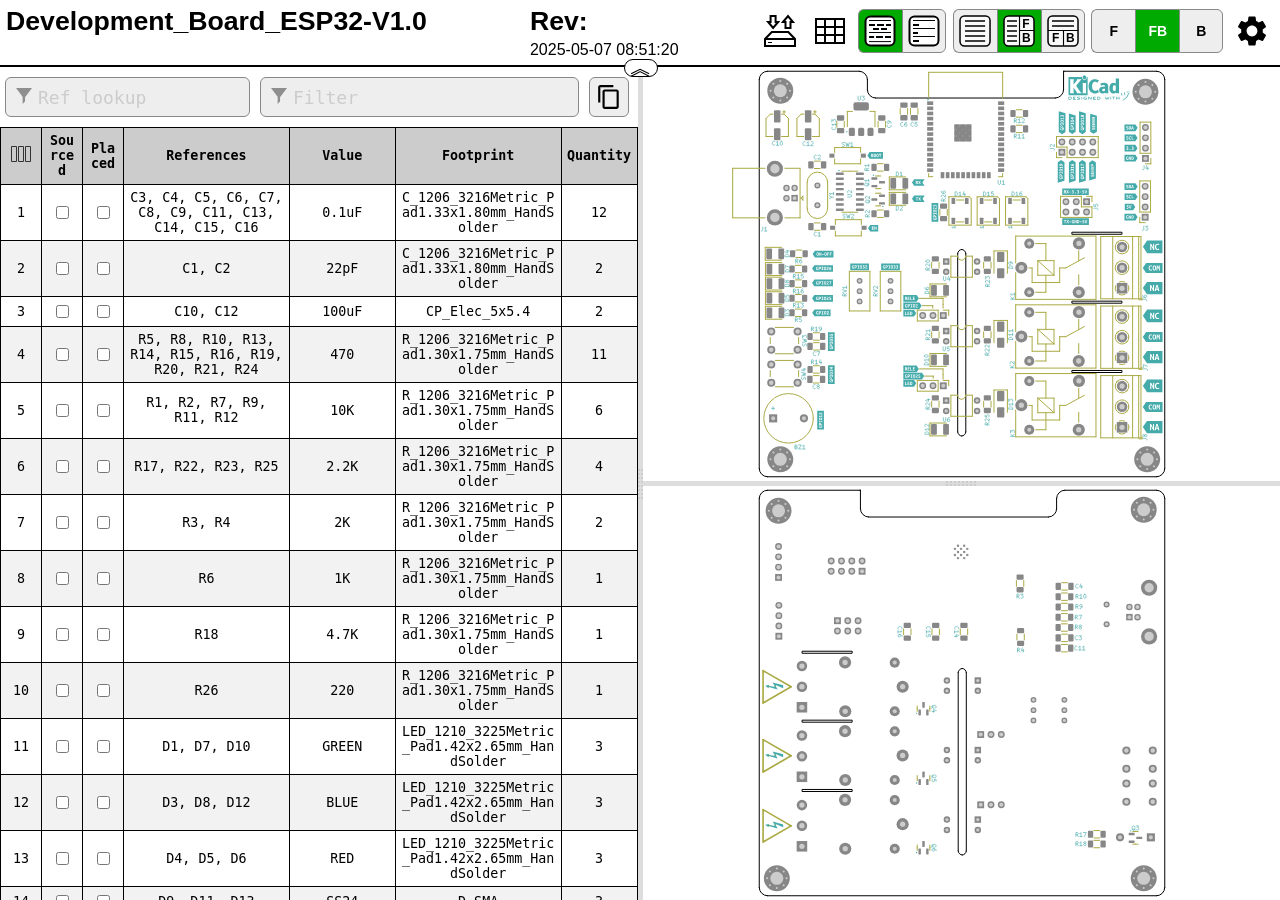
==== commit 0794e52c: "Pinout" ====
--- a/Development_Board_ESP32-V1.0/bom/ibom.html
+++ b/Development_Board_ESP32-V1.0/bom/ibom.html
@@ -618,6 +618,7 @@
   width: 100%;
   background-color: white;
   transition: background-color 0.3s;
+  min-height: 100%;
 }
 
 #top {
@@ -893,11 +894,7 @@
 ::-moz-focus-inner {
   padding: 0;
 }
-/* #bomhead {
-    position: sticky;
-    top: 0px;
-    z-index: 1;
-} */
+
   </style>
   <script type="text/javascript" >
 ///////////////////////////////////////////////
@@ -975,7 +972,7 @@
 ///////////////////////////////////////////////
 
 ///////////////////////////////////////////////
-var pcbdata = JSON.parse(LZString.decompressFromBase64("[base64]/Zkw7yk5FazlTlTWoo00Sc2SZpUOg9PoDYY8MYvGyuj6LHbgKIRnjLMHSm2vO0FB2KtjO9Xcnwm32evVjP1CANDJ4hrPuWafHAAWnjocNsdtoetpOTctTzOsyvZaqqrp50nzFsLBqig7Uw+9pqJezb5PtXZKP2ut3ujyMLzeQibr2+l1X/yMQJBCeBjURdBoWNRQXPl+vyJh1DRwMSFCvWNPLzf40/hKtOdZQpalaUgHJF0dJU2VVF0NR8IcvVzIs2ENIxEILX1ZxlZsjgVFke1giseR9M02lULCRQQwspwolCQFbYDIPTVkVQ5YifAaKhmi9XVuK6McjWhdQZF9XULRofjukAnD2zwtMWUzft4LqMgaKQ0j/X6UtgwTMMal3etVl3LYo0Y3DmJZFc/nXFAAS3d4q0jfdfluAETxxVheUkqUURfO8KB8m9/[base64]/[base64]/N+h8YiIPYbyTh8j6GiIUkTMBkicGHGUWFBgvID7ownqJPB+jQSGNxsLERjDV6F0oeYqKVArHGPHI4/[base64]/5AzAo0CGdU7K4LGhguWEjKFm8GB0G2Ast5NBAWD1kC4zFuoJD/[base64]/yVrW7BpjfjYEnqk0qWzX63NcJ81ZrmoWf1Tq83RvUfGkBgS2bermrgtEkaq3uJTbW9NUbfFxuLW25NPr+1OsDT2/mJcxJWrGD8xt4dh0JqYQ4vtc762Vszb28dm6I0v3zU2kdzDS01v3c6/[base64]/vcmpm57LFY15+L4HYvLJkG/[base64]/pqzeZelf3e4wWQkOgO/IGVsUznyZOJbIFsTDDcfnk3y6hwNXRAp/[base64]/EZxPRm8YwQSApaGBkvZGy9wlkFSnPnH89qsbg0Xb4f/WAt8i88Yx8BBx861d1DIZNAhEwz5I75NuPENYzFvz1HUUDJn1yrHqe1WYtkDP0hDRU8w7VfT4+0y3OaG32Ukz4v/U/JbxiGjch9uSUCshxHt+EiyB3lzvkaWvu99Huh872oO+hide5SlSXK72vgWqUereUg4++2F2o8IQdepccggqxG/2kB/gyB/gDu/[base64]/mku5BIKcgkRgRDhYwc8s8o8sWjAWOyhrelApWqehinhiOGRZC6mceMREOmy8R4GZSjAyBDeVefmHGeeTRleimNeLuFGokLyo8mG3R+RfRaqAxne1cc8derGF8x84xpuUxIQyGtGL8Jukx2h7e/[base64]/GxGxc1iCiOYJpgUR+YGwFdCy6z6Laiao6Z6f54GAF+2/hZcdqTpbcDQKRxG6FMFT6zaYiDwB4Nk76m4n64UGYNsv6pFbkx4hgWGaW9cAe0CokkBEOT2WGr25+d4Ik2oeIcgx2WGbxr2RG94AxCOUIIlV4AgBCElXMY2yIWGoeaqvm9454W20lliP2aBwI7FhmWe2lSy9BrF+lgBnFMUGCf6tkH6W4VFpQNFekf67kjF/CZyV4Z8j23kxlgieQsu0CDcRBIWvl/[base64]/1eCZCu8II8yDGWGAN2OUNUg+Cxln15S6lt6iKakxlKK5Moyu8SNvVY1rG0y+N/[base64]/tH4kd/EydsdjcLQLWxlEmeeKdWwTyc1/gH4ZcKdmgpcmK+dxmseKd+ZH4FN2ozFPyDdgNxxOtsGzykN2dRVH2/[base64]/CRpV9f9lRsN/CDQo8V1f9/gII+m3F4GHe2dAijZvD/[base64]/gWqNVHmeQd9TKLREVgT8TXdUjCzZjhWvl38WwBTDcmhfIwTjVeIY5eVII4GdDDVIWx8JVQL9cIhMVCQyDZ8JchmXCXdpuV+6LkKAizdhGDzV+oLxmTKUzWOmxRjoNGmCVnoyDKNvItLJz/[base64]/qH4lS2NC9akrbKeFjsLFtiIAyIQoLzQz+A72VrGSjIQXM47lAAiBzZjKKIdN528Jud9TAqKMt58giwaDVbcR+VrjVuoTzKzv2h7cgjDWzVyuVv40NnW5zZ7+NWTAze75Scgh7+l9joI289A+8u81c4GWOCtS7/7MOPiItObA7fIz4Rjo7kBVN8ZtOqbmj94kjeTnbxm3byCabsj49LyDr0H6ug9giSbvh3y/1Fbh70d/LgzRbW754aKwbuoERAtCQc8VTPyhdNCNrWbrT0dSbPHw+71sb2HIGPT+dnHNTlcYn5rAlapJVF4tZrJwblSvClcZ9GD+dTAKVLc2Zc7zdseJuun0RRjGgf+CHvoWRGg/1myakFnu+c24NuyV1inLjirhitZunKKnQWBbj8uXr94P2OF/[base64]/[base64]/9KvunThVmzzuo6mFc7FChr2RrjvvvP7y2aDbf/FdvMLKlul6Nm8tDJTqlel/FAy7eSj3vfFlyPykjAfYBM/zv9vEbwztvw/1v7TQ/Lvm/V1s/k/u/jf9eV4RtQdUGR/IIJ/0lZ/WX5lE/8/ylN/Idftm9foq1TIKJKSaSi8WJuS+SbYRSbyKnR4jNx/c3ENVFzEaSBRxgULMcmAKRjRNik0AygCAOYBzQcQLycmFAIbgoDzk6A30hAP3J/xcBDyMAcU3pQqJXiZcUHGAO/hooiBQVbKNzjQFpZz4P9BgNgJcTjIEgLA5GIQK2SUCG8UgGZGANeyHIBBf8Y+AIlAGsCbMmyDgZQIqSfJeB7megVAMfywDuUZAupGymgEtJGAcAwFAQMORIDGB2UcSGANGzypOB/qagVoNYF8hCBNgroHgLkDahKkP9ZwagJMIuJ6BryYgWpH1o+DV8m2TgcSmYHBDAUVZMIdwMEA+C5BvyTgaI1pbxD5UiQxQXUhkE4CohCQdQcANcFcMqyIkPISQKyFsD5Bpg/IaQPUyXh8UCqYgS4OqEjlEm9Q3HLnRJQ+CoiZpTgVIMHg+CrBXQTgailvJDI5oRCcmuBiGFcxqcYwqhIpR6GZCWBw8HQQ0kUHtCZBN5RSvUMfy/INWSw1QdEKAE7smU+wugYcOgE+dwCswkITCDyHrcRBNQ8gboL9reCahW8eYUANKH7CBq5NO4bFRYHNCPB2w/iG/gBHOlxkMgd8p+UkDflvolAyrF5FnRbAli5CUCllEgQHFgglyd5gRULREVNEoCRCsdGgE/JxKSIlXHIEwokimmJyVjAq1xGdx8RWQJJF/3RI/9XA2Jf/tYAZLvJBkoAvQcJkgLsk9i6GaJmgIFHANGgPI+gHyPFGtUWkkwz0KJGeR4C/48OAGniRFGyjKBr2BUQoIpJyAjELAIAdBwGRSilRvIsUUyz6i/t9yHJUUaQL/h5Bj4c0aUQ6P5FCg8U/[base64]/iJBFxDY55KnQHHXjDxBaVsVmNNTtj5k94+IH7W3HCQzEl4n5KnRbGLwmRY0U8e+PPHhZQoGIJlkWICCQSlg34pcSBJZjZiqxd4+CcfC3GwSLx84u5EBKATISCIqE98ehP/F4TMKpE+cYhLdTHiVxxE9tJRKgnOkfxwIXBJeOtE3ijxy4gka2lPTHR+KGE6iSGl/Gfjf40Ep8celfFeox05leCbyHEksSIJ/4oSc+OAmjiZJAk9iWKBgkNilJA4hSUhPUlnpK4ywecVOKfHVoTJWkg8fhJESEStERI0mFZLMlYTbxEGf8eZNskjipJJafifGWsnagLJu6T0OuIHE2TDJPkxyZqHckuTOJaIn1PiH/GcIvJtEniQhT4lOSAgI8ece+CHHxSJcEPKia8RSncSAk6Un8gVOymhQWSeUyyVlK0mJSSp9kwkRlJ5AnJyY845sZhXaldjBxTUoycdB6kDjH8tU4Kf2NCgjT+pNtQ8LZQor2VnajlH9M5XWquUIqIIESKrgjTFwFWQ3YSECy3gDItMAcBhpvi/BAsKCnOAOKHVWZnTNyV4C/FdK7xbBbpVmXXk6hfAZ9PwEUSBGAWaDvT4+GmW6W+zaCPTWgM2b6X3n0ZbTz4Rpeqqa0OQ8DoZ1GWGS9OIRa8kZsfSkRDLsJtwCEAcOeC4KjylV1pA2f6e80izv9iKNlTas8Cdrfo1YtFW2qtNphUMf4XEFHPU1/AhYVarAdmeC0VxahuZMda1DDh6L2p4WmKH+CLLzzKFSqLGF0ZOiWQyzbp8sybNDLxCvdbp0vL1gHA1nzFsZQzIjAHFj5k1bp28FRB/gDi/J+8P+YmW3EqR4zqAE/WghDLBmkJHZZKYdvnlKrAz/poyL2UDP7z/S9ZZbX8BLICq6ytg+s0NC3U2QRy/E1uegF+CIQzsPZwISPD3h9mjFsi0M0UvpUDlEE05fCC+C9NIRvTc5VZUPntKrgbsrUfiJpEjDNm8Z4MuczQHwi1nbNLZfiG+q0C1kyYIWAcLPgnRpiIZzZIM/yBd0zkQZcsYeaGcsktQqzDMW3MmTHhZ4jzGq/ZD2fOTXwqzmaNjfGbPiUrry0sC9LuYiC2wE5j5PdVjP9NXxtwp5SyTLOwgDi8YEgHbCGWXMoDPycoPc72RBmJRt1oZXSO5irPFJqzI5msj+WAqNn4ZlZEM0kb8UVmizZZuOSFIgvVlRzQ5pVDisvKAXUYYet0irINn+lIxt4qmCKsVUzZ+z8Ewodee/gRx+z9KWCmeDgTh7QzwUeDW6XqmKokKdplmUqgdLn7/TosAyB+RP00AeyQ5/CnAWPhvkYLIF682rJpm/n3Y9Mt0x7HkxIXNUBZQVDwXIqtlQtU+EM3jC0iJLsK666GW6f2VHjjyXE+YLhUjUgK3ySsnmCGbPBGpHTqALGPOhDLoGX9/pIU6OdXNBqtBPFDqBRdXPoXFs55SnW2bjjyxYdB5mC/hQExBQBLklhCshUbK8V6lha68pFlyl8wBws8N3QhZAUKJ+zpaeXCKBoPv5+zvO5CwpviiBrQyDpRHGpX+FeybSrZhpI7jTEKEaAkExs6QZAS/[base64]/ZlwrwKijdrF2FXPJq6YS0ZK9iMXgq28eeeFY9i3gCzDmnc2+TIWHnCQcQOVVFcUqjRGrmGBdcNOavlLeyw6nHG1V4pLjNdhVeQJLmfPIauq2VTLa/P9I3wzVhV3yQPv6u8i2yLWUgWQCvIQVBrj4jACldLwW5BqIy8gaGebPW5uqOKHLK6agSHHGqLx+Tf6W3JCnUrtuXaB+A0DyXCRJI90gQCoompj0OlNGfpAEt+Jqr81pikIGnOZ7hrIZ/lAJeYNeWnhma/+AdbZ17XPJsovdJJXikuXfsL40tAJRaphVLJx8OcnNde2FXqZmMHysxsxh1bqqCuodClVNxLlsq00o6jGUvJXV+VJmt8ios93zXqYVRFK2rBMV1UmU/GjCvBFuvWRSynZZ9F9tiEfldIz5nVGjk+unr6K1AdI9+eqtDrQd/1sGHzgqomoV0MFq2INd/[base64]/ZnVNeX5uAHfc/Zba1LU0GhY65bl/[base64]/Ey6+LZO3AUvhYdAujPpdOLgSKD1w20ZNR1DUx4sdzGWQHZivXDsBdiBG5cUofWXKspOvYgrcuUz+8itKmB7d+oFlZTSNtiyQo/AF2nNCVPS5/LbPqlr5hFsGs3YOyrqZaUNvWqsv1ww0yFGdR2XDZs3K3eaiNQWkPQFvc3/[base64]/rqrZqnZpcAYq/qZ3K7ilgvOGb6gJX7Nb55DFpIvqVL4Lb5vSGjIvraoR9blXuF2SmghBP5bFaqDPhfohAVEvQx0w8ngYH3gNLxV0gQmZq702s/[base64]/qH/Q0ZMrp94V33e+aiZ8JW5KlZpafdZjOL7dNd6K1Y2C07JXb52BJusQSqQ0g1Wk2JwRWEt6ykFsTjAORoPPQZAcyTi+PjOkuBOBpeMP7fk0UanSZsKVqOzbKicR5WYi1GszmcUeynLAwl/VFY5MY2WvYBjPHVE/6h3W7bOD/x7DUEz9noHE86p0UsysCgCIhjNo0nq0pwqvLijVPStcIp0M3HrMIQCk/MsON5HZ49cKZQKayP+n0jvm3o4B2FMhmY9IYWsll1BVRnsM8pdhHzIlzSmhTqa5M3NqISszeZWU/mdbXgrUz7adkOaawB2ou0GZy0pmQxV7wIDN9V4GAc+BiLJDIDGgsspYX/[base64]/H1AdmkWISPutnAKjz0RpChXKuTCT0tmP4hM1BqHL0ibhSzBz4SOGUBlTEV5lzfemFlDj3L9mD0LqOukpbyPLA6DW57jJoTL57m6Bo+/rA2uXMRc66cmfBUEWdQ6HdkcmZU2aunky42cn8vGQ3EWKv16sMKabc6gDE/[base64]/ovjyWYBiRJPCrz+L1nVz59JPIH00bvWNpF1rgWAT6s2Hg8pVxFcueBvZbfcX89DYxbtb05dhD2YC1IHyaY4JMSN+rtJbovAMGL7F5i0nmxvUWak5Fr84/K/[base64]/[base64]/YjRCPOZiFwy0UvEfQZKZaUwsyRTsqlmHKlsOC38FcqzwHwz+eIJRqzbPn6gqXShx/lLHJDPzmjjeutx0e0B+8aDgx6nSvRtBYgeDOwlCHMcdl6Am45x2W00fTFgzTj1VX2x8dUoPJDZ4qq48U4TUWipYoZrobscHSeFSwXJqEoJ3IhNHkKABvOJCaGkvsQT4qlplLEtBMV4Tm1OQyIwmPSR/e8xz4acWJPeRZKsC/I4gs0zDA21FR1tEZnwWGKvUIslRk8ciZunWuefLEGEyXVXH/otFksACDANHqYz6x/mDKfeJbykD1J5zDVKAKFxkTp7L1EOxesFxA2fp+MJ/qOOpxmz2Z1Rb42bizsaNVxyOQEJmLhn33dtb8hgFWmzoUz8zPVWecgolzkzk+zc5ed4pPHZhga187ueZP9kHNM55I3Z4FPV9nz8YUGJ/gFP9NDGbZ+MjKe6PpaszlXP/SsfbA72szqxhNTxfP7ON9QcZx49qdvz5yhLwZ284vFNVaX1BAhE45rhyOypCjh2rTOgu7Ulp+1FaV08uT9kblpYu7vU0xR+pBKVjsV1s+VHL7NxS+MWRK+hZnLfnir1F+xVjwRXYg6r1x5q+/jaumgumFI3UAlf4JsQm4rqxN1NcGxYE4aWIEz1L02uOzmjB17lvSwSuBA4fdhAuOBzUHPXzuV4xs8Ut6uAb5OS52XJhbKvBeF+YZ8ezPXOuVXIrgIKK2jdr58nuTOfJZfqCz8u8SL00LvgX2pOT4TBPF8gxBfIo7TJjlqzk4NixbUVJjkFGvudcyq/jVj2RqFeLeAFtG7b/Bb8mKeOCBAGbm1PgVSfNIKkfBUsW3rIJjvsd+7cF4B1yumuUE0Ldtx1JKvLu4Q4SGwo28quzvOs0sAp6HXqubuD6q5qx5Wv5uzuzDOqi94BtDeQEoiZbyrLK8s6Qpe6BTnqlLolctkZiVj9wzNa7cfZ39vzpge+9Dcq4OKfTiD6aZ9dTOXWR+oDw6RYOxAceR1oD/sspeof8WRb516YZ3dTiX6cxzRwHU0Kbior/T5pFLzmjkemqRDkj2SzVl7Px8A7xjws/GCkIQbm773Li9A+cfU3rcNZ8c/AHulinz4HDJa4tU5PmkPOYT3tmeT9P9XaWFyezk714etXLk3V7O4scUwdXUO1F+F2lq6fJtZdzd+gdQO/OCZQSzR+Z82lTuLFvkTR50ABYsudKqnLZwr2UzfUp3IRQ+uY88J+OxN22z5+FwGQLvKWVcnx5Oxbk+fca+mNJ6MUC+4pylx2TR2X3fcXvMBBnsSCJCieUbY7s7yVFijxfhIo3ayf/F6GiedYcHm7or7PKccpj4vayNSJz08cCAGWhX2zLxk3Hul0es7qzjnIedRcovT3ODznXJbFONruJ35x4MBnaejPwn2b2Y8M8OPJPpnuxzp+E9afN3OoURQq/0/FPdviMh1wbso8CUIu9LgrlcRWdt4QW5Hy/sN4tTNdHHlGmhSF/O97fanu5MQ7O6O9nQdK633qPp3q8A/rPN5YFxi+sf2tZn0vCARe7e8w/mdELBcQ99Rfg/DR7Hq7499ToY+1v1nxDhd7x/eOCfn3vT8TbRcmLNPB3m76KIwlGu8bprzmOUmIRIvJtzHeL0KA31sKHXBGKvYz98EdphPynqrjd+1xmXfnqY9Rvz+vbTbUP7s3FeS7sVLZ8nUz49lWt6inNsorPv56L/zAgfonz+zvtL7IVBuC3M7WZ23oy21OemapxX/2Sx5ffPpHP2gDdSS9Lt322LpUUER89ntsX6L3t6O/58VJeMw7glZof+f+ViXtT937tOedRFco1b39vF8gSce9byLpdv89fp4u7yX+015Al/Y0eqXhv1L8K1kvCfU3+fk/i5MmqcLUnkCU3KxTl/4dM/pCD3RL47Soupyq3iX36/6cjkIv7HzFpwbOdooWXbPzjH78p+WvjXHrzmPaRCfbf6gEGWHsd4CCL/nnH91f9xBn//PMWUryzzqutdL/H5Q7+l+xzi11/xqJhM/+zgV/PPj12vzrSSrz+nJwGKv05OZ3+fMUFP93pgiX8areQY/qtqsqL/sjLW45Hjvi7szziERYqEvtrKd+EPKu4S+cJI55BUpBFDKoezBENrPOiPGYY9e+bE844CD1AFTDOTKuK7ZCuMkAFBi5uLv4yYDPMM7M8Rqhv6sSl2gwFCmHrhBgsB+bhtjs0CASrSp2VLu4qA6L/i16AuRfrHifOp5pkQve+yMe7/OjbLJb/uOPPriX+HFmKLW+B0sIHH+hSueBlubhBwGp0gqtwHLcaaLv4r0eXtY4ncX/pBhRq1vuVTq+QLNQSVelGiYQpOL/ifL4I7bgQGSBYLNRrR+NbvIHlukPvVwM6l/sewEqvbkwCBOQVBqw7uYmrDzJ+emt5zguCrPtrH+clIgxfeg2qgH8Ad3tb65437jPCYsWXNE4Q0Cbsf4qYEQaB69YxHjPBnYhKk44FaiQcjjzMPXgqKG6L/jHZogcbrE7POFOp4SXOitC+zPOtSK14S+fGsMF1BpbpZ7c4ILkFTRYMdDz4q8/zjjpHElrjlxku0ASBhMeRrttw5Oy/gGJn+O/pf6b+9Luv7IwsDEJZk+SrhcGqEcnqd7/O8zLZxE+ffhwboKDrhXhYyL/kfgtKDrtByXyx/ltzw4tHs9bfBHFpc69KiQWjI1OqHu8Q76prhoLI22vsiI1orjiNIDUY3v7ifWCIc6R/4njofrxefdjYyNB2TmiFt4epMY4puiqjV71AgjP4DGOuTFjg0uqTn/Rz4+vqaAq4hIVu7uyrnnIjZ6tIZiQayvIfQBYuLIX+Cjw3vq95raUIa1jUIn7ixQGBC6iIQXuAQZf6046Go25jCHro/joBMgdCzOeZIWGpyhliDZhr2Yoa0BxY3ASEGBOrIfzg+uYmk/Jkh6Bl4ztudzMjo4hGyILwXu77ia4Chv2Pc4Fu51mSE+cFWP+6FE5QUjAgavTtUFY4d+pGF+UpBPiHNAAIZGG/[base64]/[base64]/qxihtZ26OIO4btqM0REZiRZhq1hcK98hQZh0n1FwrYal2oBGeEREQIrkw/uMBYGCPioopeuqavWZ2Rg0e4oh+wFk9G1R+PFBFZE+6msrZQ+PG9GjRKStjrWyAMSlH5KnBmBE0EVapkyGyVUaoDuh1auMBB4i1IBGcYRDswwTEtKseEShGyL9FrRz8qtGh0R/p4y3WRsryoq49qhCT4oBMZuRUWSKjnSjYSUQNFAx0UTDbBRWkQlExRSkXFEPKmBHabcxEkbzEXcRSjiCpifPojG9ImEVtFix9MZLE+G10X6ZDq7GHzG8WxVE66IxZopIzSxJSPTGax/[base64]/[base64]/[base64]/[base64]/0XaEnE/6NxjlCpyVUf/[base64]/[base64]/IAYTNGUubCiJCQub0J85YwPVyQCPOaRh7CeufwKy55eBxgKkeuWkIcCPOYaKDI6uQChqCPOfcJu5xZN0g85kuYrk/IMuX7mNCfOcqJi5hSMHneCd4vrlO5bBCHlu55svKgR5ceVHm34eqAsgS58eaxLS5KZELkp4auVLnhEIICrku+yGLrmK502JMJC5pjk/BS5ieV0AR5bEqnnYYmAiXn+5jGunlt58uSLl4WfKHnlMCFgm3BK59KHnmxCPee8h1CJecMKIo4+ZvjRCPOfpRLm6cu7nz5VNtgxEky+Tn63CnuVWQK5agCsI25dYpqzL5VJDciR5eAkPmB5ueSnkX5+IJtjF5nuf8LZ5lebHkgiVwneIC54uWvmGYG+R/ktCh+YvnJY2eZGTFCQudPkzCd4iAUNIo+Q5hxCf+UCIl54QoPl5GYuV3l2CIudBITCTuU3m35LeRAJQimYieL0SY6DznzcFcF4qpMwkqQUZMAkmwyqSBEgNJug1BaAxmIdBVmj9ws+Efz18EUkQVvi3qBwX9a0CBQV9Y8UswXkF/ECIWSSH/Kznf8QCL/w4kAAsUhfwNqAKToYMAiAKNIyhUGiqFoQANiDCnKJtyeh7SGv67IfyAYWL4iZGoXX4ryMoXbql3PWDSqKZAYWf6zRg4UgCShSOQUMDyGoWmKIpHPAqF5NMYXqFfhd5HFkQRcqSIomhRBh5EVSFHQjCURefKm54RRpjoo/[base64]/[base64]/G7CLJSMglY5eYcy5eZpYpxa+suCaWbYuoIUi8Y3WGDIiCp4MqULI/pTyW6lrCfigioYZcKVwFutFWQ3I/pZKX9aR8YYxwoSZQqUpl9CeTS5CMZehgilw6j6VylT3kKYxiw6m6ULk/pUaVBlVpSyUdAx+Arm1loZTeTMcoYuWVYolZcPC2YPAt6WcoxZeso5J0pRFiiKRJcPDOlZZfwhplo5RDxfycZW/mJlLZS9HSlFGdGX1lKBI2XACKpVWXpOxpcGU/0zZW3ill0pbYI+c05WqUFlliEwLF5GZdiA7wwGqIoRY05cmV3lliVzBqoZ5bGXSlBJZ2WHlvJQMlQs05dWUclzJQeWnYuXsBUOlB5f6hLl/5VyVdls5V+VooP5SSUTlvoG+UTI/pShXSlD5ZMKYV3ZXOXhC15YuWdFSpYPqgVDZceX7lkxTCLTFP5P6VXZXYlqDxqbiEJDcl0FSwZkwP2GCVlSEJWOj0Vg2ujTsYJCHahsVzHP4wC+DImpIJIMhWyJyFHIn/y4kkKFQkcYxJOZJDFSlaMS8lAyKbYaFSlSH5ii2lRDi8kSlQPiGwhlU/j1ISlRTqdF2leSgLkVlTZg8C2lUWHvlDlRMxRkKbijiDCVlYO4zkuTJviTCJlXQL3kuTAKiFFeld3oPIcNESjF5GlSijYMxJKaB+UUqEpXKe6pR9TAKllfhhV0/[base64]/[base64]/[base64]/VREp+t4jayjnk0BjxNVvDpbcnzk0AtAzFD/UEqxHnBLYMDfNPWYsLfD3VBazyU0DwsUAXBK5cghZkVY4sCLvW32TcfVKSm/Daqp4yyDcnV/cepLA2QNXEJI06yEDS3UgNEPCvVF1O9T3Wb1rAWvVe1PdXI1lOWje2qDyKtPQH6N9VIY2A0omRbUSN3/i7G21wORPWMAU9dzGWN9ESxCMRS4WWaLS+tWuHqO1ZspZwkbGthbCOaFrBgnJw+kE24WITbiwRobBJw5qY/jUbIxNxNgXhZ4+iok20WLmGCb+EueEJlAYOVHNHRNc7iL79Y4mKRH+E7HIfQyW8TU6j+E0dOQrKWFykdJp5pWFxYUE6MhoC+k/[base64]/EQLauqB+32C8jN6AOK81zIeIekYJBVVjDjN68OOLHR4sjK4lsS6TJjgI0UeiQZ7NdFsTj7WnVUtyU4TuIrK2cdOHziM4isqsSJWkLRzjPyTGPjx84EoTi3ApLyCLhQYErWSighz2N9wRygaPLhaaSuMiLdKgaOri1YiWNrh/K3XJRnR4huE83te2thc0W4isoMpCqeVmJRDKI1THjpNbuJOyLNXuBI4jVDmiDIhgQeFc2AWfye00qIhNBlZgEUsmU0J4xLcniOWWTQNVS4KTRG3Axcick2uY1TUTaU29eJ0TptDDkHbNECTcm05N/hO3g5x/hF3gbpreMDIvx/hEPjtm8DuPjptkeMMIz4Djfyqv4IKSviXRSLcHEaWOtjvikRI1ZqbIpomEfhdUUeuCl9tufIrLNy1+DPjF8HzYzlcWOoNpbWoUOd/ggE/VEi1iUeqCATfWjTWJhQERhKEw6Z+GLAhDZbthZjHa+GF2o9GPtnERIKCVsna7CkSde0DUDdhQTd4SCsiaY2GRPQT7taWNml147BJy0VW4HtoR6YhTsK0CEh8UXbCELStagda4GSTamWCJQh0yEAFigQKEfLXbgN2qhBrjCtmhI1oeEuhNO0vI3sY4TPIGxnq1pYoLb/jWEHzaVj5y2hCDjOEUem/[base64]/[base64]/[base64]/IOn0l9E1BAJT5ufSX3DlVebfilVteTP0tCjeYECNVLAvGUQiJeXtlBCRgrP1woMfa8J8JEwuH3P9nJfig39SfWAJd90BfyAOkFgqwLT52+YO2wFKgq31a5gBFtXgDmuYfkfg1aWALADj/[base64]/[base64]/[base64]/gC+584FUayOjWS1jxhpoNw/4TTWv8bk1zWAI/[base64]/NwFhveCnbxjVNpixWD/ygIGkje45nYtEUEzWOkkWdlWObjFY6WM99e4xXZsyww/l012dpmWPYTjdrhMTDrdkoPt24w+spd22hB5xe4sw2XK3tJuT3ZojHyJMxKD49oiNfwn3NoRn0wKWxP92nE0vaMTq9tuYOjiI9vYOEe9hLg3DOfWVHgk1cL8Znj59i/ZX2cPoKN3MGdSl0EsD4yGDP2jDhIqeD3yBDgiODPNGN/2wqTU52DDmGS5OdoDioMZEEDtAR72c/BONzZ8qjJM7qXIw2P/NMk/[base64]/idkTFEf0tTQLETM/T4075a4zn1SwxAznAWkKPTH07Vg8Y/09DONV3UzgJi5N09VXCzg7ECLjVhlJEV8zIRBKQqUAVRwJyzos3DTSk75XzPDTrpIyFv4Es/x63Yo0xZV8zVuImTTTLM4TOKUWMymR8zK0xdUpuRsyOTXTGvNcgLkfMzTNOVpoOrNLTRCI7lHTSs6TMCU7AtLP5VIqG7MozFM+LNuzTs7uFCzNs+TNgzMpHzNzTuZPjMgCOA5sW+SboGpB9QoWLZMcUsvdRA5zEBMiXglXPVnNCknBD+LLT8+AdiXyLA1TW8VpaN/[base64]/n+NPZbwvIMKpDzk901GhuQnUZfcBh9CvC1RgG5VNrREdC7C04Rt95o7mn4LjC8WQ4LCeHALULu5OTBn97rBEKYLCotYKG5rC/gtEIBixQv0LVi2hWehU+XYu9kUaH3ksL+6mwstl4RCXnGLFgn+QcLaiyfYq4cQn+R8LhfWZ0pCoS/Iuv5vPlQvo+q+W+54CpizGbQFhYM4tRL/C6P2UL+C4Z6Rkh+dku9kThmaRZL6S4pzCkUqHQuX0VC2UtUkcAwBShi+JJuyeCC+UjS65+JDQuC5ES16V/kRSyJDpz4vd/OUIA5JIC8LC6mg6iFpSAFSFLzFF8H1zNPedCwEXkKMuoUvA1zRT0PSzMuoigg/OHCDzTq06sRe1FUP/o0g8ww6qZKrzI4Cf0fTEdkzLNAHOeCDnvSSyCXBcs1I1hkDGSMqVIiU4ClaoPF4qHyxyzQBC0e8uaRuVBv50j3dX8vK4NhM87j4TGqWqy6XyyZRbTccb4z9ZiKxj5AxmbGO0wrCrPUmnLiJi8vj4ULGsp/ck1C8s8U32h0pnLi1NAFXLc4QxElD7jW06u0HTub0nL34PUtDD7grjKUJ8DtFhdDBRdDEfxMKL4PNIaGcAnFMELCR5SsqmkEylTYq0WSSJSNDJi8yYq23Lnxk6iz3sUduBU3ZlBhACMGUGegqqaDWHD+4tJqWnwl/[base64]/zS9QUrGMwQJBaR70n2Oqh+ovA466HjoxQcRdLdr0dOVQYqCKLhPvguK/FH/wFDDOtDrmckUl3sLve6Qv6VK5+lnr7a9cvGahNQ2sn8QMfi6KJvUKZb7JNartiVr41FgbUqHWS72Vx6Bm6r/rDskGzxry4ImvMR5Q542LAbtAK6cRXDD1hJmyMIeRIdnjIhsvFKDPzhrKPdkmZ8MyMh+qjMw44An5lxiT+yE1yG+nxmxhG+Rt94EWBav0l6bIiWP45q0vF8I8Y+xaemkiZ6b10TG4TOIoH6vlVo2vG2zZ4pp4HazCYLxbD7Nu8ieQ7091WCBjLrEapPSSbNGHRnfg/a7hPIbXPkBu8bnHtoUFxwdQCPIbhyE+vO4NjPGHapJK2LpIbpNm8QPKwwmzLVYlxOdHsYZTL4OshudEDEq8NRsJsiEWUXvTeUSmpGF0NHmQFt7coKzsIuqQMYiaE1bQhKNebkeL3TPO2qY+4PKVdCz0vwFDUrE2oKjIitGa+OCSspqAIy/BHmgcV7RlxxW2TjEomK1eu8buxpxKIxHOOXLBbcWBYljZYjC8WTqlpBioiZnWykzHrUA7mGphXeEw0oJnW1yjoZT8T4ZQyw2wRg3xFNioOCMmbJIk90yyJ1vYgBreepURLxVICiKH6jaxJbOwnekKqy3H9qRhLgk+nNrDbXVtBrqWknF6KLxSCx7Z1KqIk3DKxI+u/[base64]/tvJ796+4JEo1yyGIzrlpOsgkruey8vR7ie3vTVbuO7Rsx7HSuXutrl4M9qF79rC70oGuq+VuN7ma/dH7h2ZbKwu9He23H30yrED46rvaoHtN7Q+7HvDM8e3dwEbke5PtV7iOzPttrsBGbGQ7AI4vv/MaO+z4u9odGXxmx0hioPXiOhv5uTlHsZmsW858f8yZ7zWnNoRqLbKfsqqQq6tGYcM6/IK5YOmwz1VpBcWOwu98gimmkq62ZS4M90TE4lFJIHKfuXUpe0JVJ+3+0c5EyiKQez/rXq7AeGFmhlvvI4gdniqFK0DJmvmBjsT5BbcAo9r10iXmyiK17EoQ432bUB4iXxknVJnEgHLSpo6qJOWVnH/7mQ/GQjYNLUHEtYLBgwdo02xpFBUHgUuxxwJ/a6av+SwhPRvF0t+wwd3c/enqUX7qq4ARyqW6qxJJb1B28tbqCrN6vIzWWPRsRFLHNr0f1rG4xuC9b4VRsL7Iquvuw7WdJo7bchROPsArrcCNRRprCejsKHuwvKQKqGe24f379G/3v274XLfYQH0zMr4KH6RUvIYqUQVKsjImNCiuRxK9G4dX4Asl7RFbCh6/BJche4eFuHGyC0C8xXrgCPA8nmz8p+xAh+YjLB1e64clHuorx1l7FR054Q4LNl3sD7CvPUcTqXhwIe2Hzh/GVx7jhyYorqoezYdOHfRzPsGwZKsOvA7xhyMc82bcZ0CFOvg03wF8v6pJQKHAxCzRbqcsfkeQyOOp4dVpChzWjB6PqgqW2DfSAWmob34NPHpmfSPHjAHZOPbg3Dxx22wa78VdCt9Iu3I/GPL8apSOl8Glo8vIiXI1R5xU5O/mxQe8U4KuAnbPGZMGwu+OLsax5yYTVD8+KANvXI7OF0MgYhe/mBcrh3NltNbJI5vB/c6Vo1t1r1q/VxzagCU8cCrhwUgeCqSSSCcVJT6/jHknRMZTHCkD9PFPoY/uJuuFYmE9Mwo4e6+5W+6nrjYa/xQcb7HWjs/[base64]/lIKXHH+ZXAU5Q8kuKXcOt5ePm68KeKqXUBL5dtJakqpY9gFlfiA41alK7n+VD5oBAaXYlxZ8aXniy7e6V5nVojOc5noZeFyZnPC6HVLndJSBjekH4rOdJnamvGe5AP+b6VJlxNPIA7nG5/6Vxn3S+ucKYB5VOdBl2Z7ef9Lpc2vP41XZXtzqUrQACh8+8UtyVvlT1F+eSyklQwW4D7YnhUfnSyw/U/nWaH+diVkF68Q/[base64]/k7hgp6sX8hBnxLLRCDWhlYeUVXwjLRCKdiY29F1ZiMXdl8TQUXLDFRcKXwDJNSsXXQCRdGX8gi3gmqeFzpclw9K/r0oX2tZBvJr7Tmo5pr2FwyX3Y3ep+fvggfLx3+FRHiB6FLFV+4TXi4yC3IbkulxRiMzh5Ixd1xzPDeD/YpV0sudX0m4Nim2ADABf9X7hO/TDXHF2/jVhqGH/[base64]/[base64]/[base64]/0ht3rxBNcKX89xCs4XLrG/frXMqqI/vsHfcPejYhD2oa93dd9NcUY7d0gnN3sVF1eoYOut5wjXLd/o8UYhj/ysLXUGFq3UY0JMtzl3LdLbs3gTQD3e7XTAovhOPBJOXSe30tCqPvOID2teXLpGWg+B5T3NrfZQ7j3pd7wnSGndMa4pKxfI4Yo5Y+OPkT6QqfUIl+bhuDlGjhSM0TF8OU+4ujpwYBPPGIU4pXlgY/oKXflFEGsX+LtEoHkb6gPd5g1dK4+yT8ITheDKgHMLd/q+RElUmKAF5z7JPZj8M17CcD1Y8+4nlf1BlX92CNSI47zjDyS3i6JoQeP+CejeG3GuGM9SJQD5gts85HAY9+o/uGnfjdRHSQ3aW7999yadU4sQaCF0N1D1lYXmi4nC3iG9Y+cNMRQ8+jPHj0w7OXnMJKgIONjwty38pi4sQt4qNWqT3XOdJfS3PZKObL2P87MA67PImlHeSL/UD89ZSTuD7y5P1hkC8juW2CJc/LmL6bgWPG5LE9PP0mAS9fnejwNd8An+n8T5gJjxS8PGThpLegEx44M/4vbN+Veqc7hD1cvXDN0y8E6YG5hczSey8b0VDFUAVfHLRVyZJkQ1u+Fgk4X4PGSFO1CHcv6Tcr1E/MCvu2iimtWoNQIe26r9g7CR2rw+Mizz+qlqBkAYh8WtUt+nxEco+ZBjvOeP7MJETUpIoSvA4hWjHJREFruisqqjO++BtU4aDivME3su+BPIIu+5IDVssvK8865K0zy0dkr+ifI7Q5uED8vkg4K+oXuV+hcwbqa+K8nggZD+wzbIxwPiZyOb7ttSnzVECj6vrznCdzO/+A68KYYU0Pw6gVr7AQK4bq2tqtPv4HKsZTm8G/JdpWoKuYKsga80WXK8r/+bWrhRMGuocsjHIpmuCuJbcmSGttwfsU5bYG8DT57jSfWyy7wlfacyx9zh4rt6F/iXaJHsJjOHba2IJ6nItwve05HKCQ4Cr0b0TI5vEZCW9pxfL412a12V4b37L4g37Vm9hV9m97PapP+uPU3yZrQWjwG3lqXK14o7edcJa+Zgpx11LKNb7KyHe/2OPEFvvEol24LLM6pqye9I0wkRY55rcaBZomv4Andou91Rpq/XivO74M7rAb8JEFWTyoOtJcHBw2sS4h61EGUF9qA7KhhDHw43gf7nUZPUfwEZe/+U0I+Ve0kKr26EZTFqOtJYK1B5R0zrDsjh8RQiHKQiSfcIGh9EfY0zOuvHzGbegb4bMvmvGvDr6iwHv+a2B/6vmytutmM7bJCBJvbjWhcHLLK2K/MyCvMcbzXkYYl7+794I4yQ3GG9bil7Ln7FqZDfDN1xAyIoSz01qfnzorYYm9HJvQk0Dq5HIMdQ/DvH0wkdCzQrzGyl+XvKFBJu8br9AyZZfalACt/06tKJvwz22p1um3oWzeScG5m9ViVxuH3snK68YVrjsfz1AVxBb1WNfhtvWoJpiAoi2/SW8NkkX++abcX4HkOvmxEZv0lnHkN+LYSX7xtS87+OJ8SjmNfJtzYAsvGTTsaBPGH2yWrepzwsFMKmFmiBO8JBrIZ7TZuTqO7Cq9L2Z2+MousQ70rkMpdW4x3hvLqD7ovLEo23JXf+KMWu44jJ97JrICXGZOZb99Ot/d0Wvi8u7p3r0l2vyEP3Bipa8rxDHvfEZMd+ocwOPycjSbPEt+nruX6Oz+buUucnrbH87bJkzZnJN/Sqo2xx9Khjm8Vpak5nyx/jbW3PwrXi3eNT8SKvHzMcDUnW1Lx8Ha5Qtzrb037h9NI9ByrbBLuH5h+xf7bFaa4fsnY9sADTPyJGqWN2/zhIfd3LFqPbHgtCe3s4SGLh9B6n6l+PtEP3r9ZfZI+99bY47zAjNytXwQJUWqX41j9fb7BJihfMX8l+O/EMol8Zbl4Hq/G/lO7q/gsqX7rxIIIwdOxqbp30qovLVpDzZffv+lTtPvmcmsiCT9OyfwvfOHUZPfL3OLbLx/wXp7sJ4oP6NW405K+bLJ/xmLlAO7cgUp/JaxOoisV4IfuJ/yzbMgruHSSH6YrPBVfyIToHHHzLYvLsWkruXvzuNXQvL+7KG32oEWDNsK7xtoW/jUd5LFvJRzOrR8pF9f0rK408vzR3pOBf9Fi0fCr0Huo9y/5v/I7Gr0R++x0ndAH7/Tv3N/H/Xv+vLu/LO5sdSPv4If+B/qe0Zi8fLXkqLF7R+Lf+Cy9soX69QgfLFrifANIBQf/kPhQftkNAAY/9kEid8xID7949k/8vvtADNhBsoiZMO9nlpmsQhA8tkAYAChQI9hTjiuxEND3tsAUN8X/t/8EAUO5/fvADahKQDvfkf9wAR/8+is78o9u/8CotF8z/m2soWMu80vvvtNyGwD/fmSxa9jaxX9ll9jjIq8KPq/UJ/koofONAcy+ER8UBIVhv9sqQBrtdQXVEeFADk1Rl3r199Dh0BPqDz9hvs/t2nvL9kbK0hv9ggJhIgrgrwJftimK18TJBUgzhh0Au1B/8NvpZpT9qNghTuV5meN2tNMBGQrvmEtMhoGQRQrO81kNaYPith9I1pACr0Iroz1hCg/Tq4CYfoOsXckgCW6I4CGDiyoQAdYC2ZPGQ45Fa9TAcOM2DhQRG3mTs/iAwcmWJtsY5G3J/3gIdoiNnxL3uoCVBvGQVEMaM2voOVygXYRYPuD5dRPT10gWRBcPjV8kzPK8L/vagSIsICkYp9QkPnso8AtgdpaJmY08Ak4TDtwC3fmF95PsuQnEnQCz/o4cFCAf8A/j0CqErHwyAUf86uKoDpfngCBDpsxKHAcDX/iUcMXhP8n8GZMAjreQJ/iFImjrihosHkCXBKKtAgKZoTAVHIW5Gl5qjP4C94NKEsjsXR/voAQQUgodZGGIJxPi0gThAIcAFBT97wJdFdgefIDXMn8NgQoc2EpZNP/ocC6jlbpTgd/9VgdsCqAYH88QSj8fZPMCFDgwliQcsCWetw506v79C1AIcgxO7JBflat6QRwRM4uD56+K8DhzN5xhIi6wITg48HktdR46KKdsyNLxifquoO4oGsTyHP9QtAKty6EKcKPtuoVBk3w2bLR8Wfssdj1EB8tXu/gMpiqh9WuW91pBsdhBLUQHXisdWDtjpZGJcCRCM4NjjmNNxPpOpptJo4nkEQxy/nF4x1s0gZdvECAaIsYQTqllc/nDYY1hBRc/vbh7egbB1pD28AfgyUw1oEB3WC989SLe54pphwCMP/972iqcQ/IHEd1l2p5ThjZZ3k94aOlGDODHFR9XgjgCgZcg1hrx9mKOctUwZ1R5fqdgl5G6sm6HQlFiopk3VtoU/TpsJFiGe8ukBIpUvnNMuVm+EcwdJhYAtKsl8LSD/to6DzwEKdKQe0CHUDSC5gfQDlXEyhHYlOCuhnFRBkOZ9Zhjqp+FAF8fPj6c+NPicvPq598wYuD7vt583PsjB92P24IzjJUozo1MYzq3Ad1BvlGltOwWSuxRHqMoteeBFd6SCSQtzm0sAgSsgiSpcgUzjGIKSECheSBKVTzneUQIc+Dlzt/YJSBaIyVODMKzkKZa8hSRYeK2RWSg+CRBLmJrcLmV7wfL4clm3gGGBhURzvbkTSMK4+zvmVgIbzxVCFKhwIe+xIIR+DUCJWVAIYOUnSBdQiCH6VAyIwEUIX+CwISMhPwkIteIbGRsSvOZ3weiM+IdhZ/aFQsDYNBC6SuFsZhKhDCNuWdFOKcoeIeypyyMSUBISEsXjnm5OIb4JWIU+D/wf6Uk/[base64]/yHuRQFqcUaapcccCJ3cdCCJVh4FtD8LlwwswnMsmuqyIbwcgt/eh10gFoSROPOKICepzxupn/QAiI6I3oUKI+IM9DvoRx4qLAsg/oTLpQcLEAuCBrNxrttxWimv4Ruh9D3ekyEYYa1ww+nxB6uJ4hYgPN1JhHxA7yKbckYZjDlZgdFBdHjCput1MS8LtshkDq44YUAt+kNyhwYUXlSYZqgXod2IErlRYGYf9D+RD9CpRH9Cvoc3AFxMWQlpp9CMHq0UXAq/0noTzCkYZyh5CAtCv5lFJC5hi0vxCLdR5lTZEbGJJMSJIVcaqBdvUNnN5YarDYCNAsdQExI9YTfNNYWOhjZgbCEJIrD4ENrCVYQBIWfNxVIzuiVOcigsA+mksqliwJASOIIdFhotKUB9USlm7D2UOeBaFs61/[base64]/lEltUIw8tf1iFiHD14RUIxFjnCWBNrka4a7DXBJfC6kGf0ldA8J1Oq3k/[base64]/[base64]/D6JHkbzD3nEDDvkR91aYf5UEkW8iulGrkCnKIkFUMCBz5A5ZhYaoow+m8i8UIPATHHThFRNCiebHsIUUa/0LRHCQBEQU4XmHaIhkaQQKYRyEEChaIAsHCiuvu+UHkb91hnLFpAxAaJaUZ8jOeDyIfkXCi/[base64]/[base64]/0SeiJmE+jFmO+4vsEzZQprIgB8BewoQEujt9iui08BDgx4LZ8INrOj03quEBXmytsLsLZNiOhpYxExoDNMFYtUG9w8gAJRI7PphyMb1df4IilkGLuitzJsp5KNAIZdESgkMU5sesOJR2MdhR2/[base64]/[base64]/AUqCApBsUZoi8CBjvcKMo4cYm0RsatUIcSDi0cSAIMcS6s1MfQQwjIBEyFClYTRPjjjsITj9mAFBpMU9iPsS9j9EFTjfsfSU9yHTizsZxjZMVlQUqMg8+Medi2cS3dG0rZifsTBicQK/cFMUdiecQrg5JN9j3sQBipVFfk0sVLjJopXxTsRBQUWvej2cauC8ceKQycWri+cYdiBcUhjtcZzjGMazjVcXpoGsINQuccbjpcabj32E5i9cTzjEwa8YdRHbj70VM5DLIzRJcdTiAMa7ip1B+jwcTzi/[base64]/jPYRkIEBvfirumsIToHzkpDGoITRBvjl8tHDnhJyU8Fiflw8o/iLEfgs1/P/kL8egUPxGlEsBOeis8ueI24YUV0Cd4JzxDvD/BDgJL8eeJu8KEJYCRf0PxNfjchI/ix8h+J+4ekJocZEiUIfDo/8ZIJFhBQTYBkvjcCQo1c0cgIMCcwSKhGQSTFrkwQZjYIiCZ7MyUSfiMFvl5sUZISqFllRXpqITkCeOJwCasI/4EgUeFvwgthDEIwBiFJVtDfjrHNANdCZQSGBFLdZFpoTJ8pwSkloyEQUbwTcCfwhNchWi+5hVI/[base64]/[base64]/Ic2S7OAmj0LNII6Sksl6yU7Jc+nSUwJpWSIQCTNsSsWS8aPGB2dHOdoWGKJ4wOxMJIZsxDYAuTXqiJD+OOXBpyR9MRIfGSn4NOSYZnpCUya4VCyeZCFGFKU0yatU9IUJhsyXWJcyWdCKYV4o1yfxESyWOTlEdOURyZuTBySEjpymeTWyT/IYav/DCClaS6KgrxoHKAkjYiwRfzpzAvcIkoIKfqT5kYxRQKSsiEQCMVTofdgP5vOJuipBSkLlldp0e+9hXtBtcMcm98MYCAwyo4IMAl886aBah4HH9pzoI+5RnMpRqKbTs/oHcxA7jGVlSGdBHZse5hKEIiX1PEAU/CqIuKDm80UEi56/EglpKFWsCWPxT7MtjgJKbi0a0NJTy6Nc5GKabYRisY4fZortV6AqDCsUsBArgfQ5KfUcYXJRSDKQ1hJ3Ks4PqiZS1KX9B+eLuQDKZHZfdOdBGsAKg5Kc/gYUH9BEeGaAXKQpkRXPBVH1GGUY+GU4zoZfRYaFJ8OKe5TW3DxTmJK7ldKYBZmQu9RqKZoZ8nOZSW0mRSMsn9Bm2phi33qUMjejy4RXhIN3aNINmcD4QUPMZTH+Bx443jFT6KTkcyqePd/hJVStuGS5mcGeZWUv3BltNCczCH9E7PAJTZKWVT+kN1xpKUthqDFJgwxosFuqbb5hqcX8GglxTlKe9Q/6MKRcKHRTYeO2phqXVQSgnpSFfCtSpKTFTm2mVSQXmtTpmBZTdqfNT1KfwBaEqvQ/[base64]/oEyEPfCpSAiGsxzoLURw/CzTvKVdSeME0kjaPmt2JnrTQ6cUDvaZDpHbhTT/abtJ/Sqe8SAjeR3hH5TNATlFnaT1T4qefBSNNZTfCClSbyIKITqZQ54OHJTeGpHSdqUXS8iBPQWKWZwq1BnTF0MY5mhMSc5KavZ6GjwhVaUXTHWn8RJ4KSIhqdeI7cAn4JaeICDKegJg6cLSJ/OHSTjNJS+ab6EuaUvTZaeJFNHoxRbnOzTmae9Qd6RvSTNlDxrFse5OKZuQJ+DHTTCZV4u/DxQ5KWydc2BvShzLyMk6dFgbuCxT8yGdQmfJR1HHJzAJlNIwsASp9I6RyoFbJecd1IN5HAhOw5KVYhhmPETXQVAyVEBywQ6XAyVKaTsYQlLBIGSgzeLrWjy+My8X6XA0fXPDNHUsZD+EbWiognyo76SQgESrbSy5C+x/[base64]/HN5FfiGdQVMcidD6QigKfszgwKQoyFRiYzZAkrQR6fLTPGZJDyqANTLqLDQStsX83GQBw1KCkzgVDLS6Ka3TV6D9dRqj/TKacpRMti80LafIz8mR3TS6flVhKL990BAQyFToXTt6fsg9sK0zPaX5SsGMcY/[base64]/[base64]/HJzAlRJ+Z++C8YWKRMoJWSIwnWX6yLho6zqeIfTdWXux9WUCy1GXfQo2f4zqWE/hcqHozYaO85fYm4z0WRnRhMLw0/oHjSUaImzI6bmyHaUbShwsTTAsJlS8KdlSP3ib0iKQVSCMRaw7VBXBRYqtt9cXdIecI2ykYpLFL0RlEyPNAhRYp2yW2czonDO2zaSMbYB2cFhXwEHFkTPiclIg9g0VqnE8sNQYlIi9RijqnFBaG1iA0XZwU6P48yXDOz6OinRX5MeiRGLJMCmIRZpeIezJ/[base64]/E9yDSF2sURzh2VxyycX/[base64]/RL7mOyxgppze1i2zHGGr8+6GNN+9EuzzWiPQWrPUklIk3TT7gFt6trRjwkp4QP2RsoNWC2z6nnrZdlNVtX0VlQVMIdzHlpr4tcYOwabNnQHGurcecaExfOtnRUWGoR9uaNhcoJxyXarujdaEEN4ueyoQaJNytpmejh1JUhmqAOz2JmrITSjZh/[base64]/[base64]/VWPtVtkDG3zhqCWkeKOoFF1t3zq9J6Ym7Iut5mLBlrcEVhB1k3zVUnesz1poYEYrwZQDPx8LDpXzy9ErRX1iXybecbE8+UHxHeTC0v1qmJPJuwYKVpnzU+YnTN0gnyrLuHyRBlHy50WrBBeYbUJXubpvTu58C1gLp0NrxtzcCURP+W/y+GBdRqTC9oiNtMw9ULNlgBTRsiqIBtpMjPtmNuydb0madJvqAR6gb6gqTuxs53F809DHydOtmzx/7oEZaEgaM5qQp4OMnvdQdlBgBCK/pZNpJtZGOClf0vgkVNhvQS0sDoB1u/yx8HOlEQC8UoBYBMZ9H/hWKO/zdtuwKg8PvULNunIAjB9I3YfN8DkH5lBziyd4whwRUNr6gQdqylDvl1VF9BJ0odrNdFVovoRCIlicfheDtBeFtqfotg7YdXorQe1zktgHV2BUywMGO987CNwL3UKxk8trNwOMuJ5MaisRFdo7zc3umYStsjJNeT6k1XslsU8L/EReYuo6tg6Q23rHoX3DtsNcBtky0OVQOtr5sjzCWlcsHIxUwlqhTWjPoN4jRsJFLsYe+cJsluMxl90tNsyfmvhLtrAYFtlz8wQa/olRFb9RUT+lxVLdYdtoNxHeWXybhjsI7cMRl+ANQlztvJ4xBc80dflgxYbmWgQBJENBhQoKvFK9sIftvzvDF9s+gtML2DPKgxwROZOOFYYlBer9feasLjDnAKUBdlVrDtsKgBTPsleVIwrDLUcjhd1ZUBacLjGBpjeDPSxidkH8r9GoLhzA/9fBDZg+hS7U6doiszzKrRTBcztkdv0wS0qAROdiLM5KBxlW7GADoSJphA+fMh7mOitRGiWkDAVLt68N8L2DLjJrdmtwm1nakANgP9ZJgg5fUAGIPXnH5+1sTFMhfrtTeahR2BZSwJnPf4aokJlT0jO0B/rtNHedlJp/m4Q41N6lyWAX875MfofdtAFCSEvzYDDyKzhZryyzhXsrsucLdhcOMhRaiYIBW/[base64]/sZlkyK0os/sSiJ0LmBVh9t/F/[base64]/Dptwd2AfyFPNwcAjhRKbeZEczQWmL9wXiKJRrhNFOHxhChQ8Zp4hscemLOKURf+ZCaipCNZLBlncLeRQQdCxghRkhijuY4ddp0LrRXcdz5PkYrBZhLGqEVQOMqRKBJSpLi6BqLVRQMd0JThKJ9lhKgPiCYZ9oZL/[base64]/tE8gqEDjRP6UdlzZPuIqEAhioGVqhCVL9L3HLY5MKuDKw8dYN8EHdR8bnsk4ZRDcXHJgyAGAFBrBq/RL6XtxWSMDKEyFI9jITTRT7i0gs9rT8VKQw9zcbWgmdFRTaRu8JgZZjp7GKs5bRmxi9iFfh06UKB+oEJZIZfPYAZd9Kn0aWR/pZldihijT7Pp+9M3q5R1sBUDWZWmwUmQigh9L/[base64]/CJDOkrxjSkPI8jaOkDDyObjSkBZyzqGshMCGwoNZfPIhqc15KuPbKxGKvQ1kP3CBxK3D0GE/KOWekUA5Za9gFf/[base64]/ANcvCDRaZygApPQR6jEWzakOGh45UCgDNCJDbavPKW5YorYaPGRTpfoh1zBgrIuNuoA5ZjJfFRVEw8a/ZMiP/SbrCfMNZY9Q7RkXS4SCawnSWMhncLvKNcK8wElY7Vd5S0F9EMqILCEQ4qypECT5Qhoq5HkrEUNliF0DKJpWBB9jZaYqNsPmVEZY/IqlT/[base64]/FFx1sHR8feAkq5VaKrFVS8qdVO+lJGeKqQVc/[base64]/[base64]/LQCDbLZsX6ovZUZhh/L1SAWFDiWSJTkoWYmrQ1YMrkWfhqo1WMqgaeMhDucKrSNRDTyNemquVR9Sh/PvKw1YSzbHgfg5lV8oNmRAIlHj/[base64]/[base64]/uLRqLtWgwD6Lyq7WFjdbmDRh01cPFvbp8wx8C5q+iADoSmBeoVsYdV0+HNR1aGWR8Zbw1VMExQHtFtjCwA0ofGBexSZCCqmNH5T4ym+B1VU6qxqIwFb+JXLcdV3R8dbsqjVUayHwKgR91eGqNGI+tQ5YYqF2CpqnbpXLX5NNiRKK/[base64]/GkDhaEgiU3ZnJR6gUjgJtmswo5glc89T/lZ5G7NoiHU1+QC0z/dT9JdjHKNsmZS4bZoNhJtnRZ/ZF6wbZvNguLJdgIWG7NOxVLgQJRaARyEExi9QXgRsAnrArhtYumpuDuYGhUiYrNZMSe0BsyEqY5MOTQIrAHq31Dk1rME3Q5FAHrncIntVRl7YjYJvIMMUjSp0c9L8Kb3K2IgujfGof1R/E/[base64]/qPpQhZsziNl1DfaQJ2oxo1fB/hZDcs0O8kwJ2ELPrgBTBhJmFDlKDQCquHolI25IEbDdmnzXcE/SzFEnNylN7z2sDYoBqpQb8dllEgMHgxW+bwBHzLqI2rMzwHMJQayaHCRuME4Z3DJQarkJ5iUjeVyX5pswQgVDh/aF3iX5qZJUNgUamCByw+ZjIQ//ikaomgMbURXKMTdinhKDXGdcIrCAJRl/IpjW4QKmrMaPrLwaLCAqUYMMMIGSvUbECBsbNsLhQ5Zgy93CGoA8iI3rfLPYaysO/NgkpQaH4oTcD9LFRFDT9I3/DBhMrPQ03ZhTYHCIOly6GXrhmuTKImjKJiDBwbsKLfdJwAtwHjXA5ObhE1dZWLg3ZiCg/[base64]/EOIdPTU3A2jbCAOxjHQBjUeZvTQPAqjtsbMeBSaW8nIxNZrFxLJn30T5JiJjZsqNUzV/hcYYyaHtJbd5oHTA6DYzMy5NPpQ6lzBLxDbNDLPuEyzZpFolDbMY7EcaC1LoKbZrIw69Yed5JHAaMRGPF2zfAN28ISaLuC3h3UCFI9QCn4XBC/rrKFhj7+Thj+5ULyIxhdw+CDbM+NJVcdmtFhgDSrSwue1hYeJowbZhFxNrlDhMeOmb8/DycQCC/[base64]/JgVXxA5jZkamhm5xJLXBkYMJBgwjfHFaLBQVdTLRbsyM/S4+i/Uo9esUAiNAQFDPsoVLY/BQeWpaMEsRbRmCmZgmmu1IDTWobFOoMCDNtM+LRToukM8adBLpaQMLjJIjQfhpuHxBgqnEaxVdQw+LU7g23n40d1BpaGYn/hZrOgwMLWTh+FvVgjiKykBjffgYOit1umvUalSLf9R9ZylKjTLpYhdHgtpqcaaTEfUGrBnwwTS2SiIkjgf9ItQk5ukVb2uv1qdtcbmeA8lfcPSxQ9fX4h/lDg+aNSb1aFlaDqZcQYjShtZzZESfepiRbwYoV4RIX9y4Ku18yE4UXCfNa/uv8wZcpQJ78Puw1rUtb0UA0IdpGtbdyD2Q1CZCC7MC/Jm8AoI1CcLEn4FbJnZK0IuBHJRmUIxp6sTEJHrUd0r7J4JH8ddb3rUsQeCYwIRsAtb8MGSozCvtbJFQh194JwItrSShFrRLc9rZAhVrTDbEBEAI29A9Z3retblre0K/bIjbYyEcJ6uNDbrmrDa8hFDaqkPOlCbbZil2NThzrXnhLrV6dJZH9113rcIScaNVBAMbIBCAIgkBFlQ+MDFhilLtaoBECosbaTaNrWFAnCJyb3rX9E0UHzbjFTwJdZC9a+EIRC6bZHI5eJLbkaigw/umuqRUHLax3iUVnrcOZJbVRhRtNahxbY6QDEKdbAbR9bsCSbaAbe9bZLKChNbVzaWbR6Y58HraJ1jvBwbfUJgdsiIJuu5gybWFBzCLLhsbXtb+bdLbrMBDa5bSLamyJt058LyT9oVWIugK8QZIhUZ8pHHbiTP/[base64]/UJfaOJB4ogitLxlrR0ASsJTak6MdaOgMqYSiuQ05eCABaptcjoiXgjYiVNUDovLN2kPDa9RJZVLkkCEIHXWIAxL4BQHRthwHc6gUcGaJLKqgoUHQtZJRBg7kHWKJgrIAEJkOdsPQXA6jSCgJoHdhgtpjSh6/LaIKHf0hOyM6h05I+V4wi8pmUJA7mHcjA9cFUgaHcMIKHc0VLCqkS+FXw7WKdqgiiU4YiHTA64fKg7JcJAQkHVKxDYFhYrSKmIKHZCDwKlhY0HUKJktuSoqkDeR0TDj1MHfg6KPu/[base64]/MB2MeQf1LiMOFwR9Eh9kZJ8tzSrFRZDtdR9ea07PTNvNL3uxwEnJOc1KOdEOgJbzJzh2hSvkNc0VpOcJQvuCtXjtpaMNRDyqER9YuJz8unUrJI1Mu9feRTBaySWN9XpU7WnTxQ9cMLLCnRWzUaZ+8n+SRT7UKFhZVaEpCAcnywMLKrjDXf8M+V87a1mdhUvrnz/nRtIlsMJEvXMy0SSPbJ4rZe9Whf86xhG+BwXUXziMHvZDpA8th4A3z/nWIwm6Kl9R1kzhxJjs7cPtOssXZA0uZCS7NIla8B+ZzgaSKS6evlut8XTdYGsfagp+fzQaSH5R2/[base64]/[base64]/[base64]/j7s5PdJ6zIop6pPZH8JPTHQKvbV6r5JJ6fjbx9ZPVR41FLC62jhKUaRah7VRSSRstVB67qS6x/nQN6J/khhhvQc61nZp7HeN16OvW69FPWYhlbgF7dRSSQW4u0oSgSt7Z+GXRl3upL/nWMNj3n2Q+vYt6eGK16Fvf5gTvQp6Zve17povJE7Xdd6mAU66gdVigiPgJ7JME96B6DJ7IePthlRESYiPhmLolFC75zMG6VDksilZIlokPgPhRXQ/KjYTHIuqmgQQyDGixQU+L/nUVRGsJa6QyHdxz7vahCsNeKQyOtl2ovmsZ2Cj7IErt9AyHypMMA/Lx7jW9KDlMiurA69Rxdy6hLaXtyro+xGfdjhPJe28J3QK6MOSZ7WfTSQtsAKCpPhuKLSIigbvRagdxWhRJIavh9XuT6/5vNTL+T18zxXhQ9OAoweQU2K5fZSwBwZfMKXUvzBZCIcmcLWhVCGKC4fQb69ODX9YXfIdlfRZo1xZe843RaR5Pbb6F9cr7NeBYkiEF96sXeDgofq974XdaYsfW8w7Xe96/fbd63XdnC87Jd7hmNyQVRGfRw/RyxjyIj7evcqw4/azpOvX162CLACqgVRK1sGn6IAZrR6JX/NjXUs7x8PEdlfYdIy8vq8Ujsr6/TGjJ9XvxL8/ebhpsUzQJTZJh6Jr273PcUdZyAL9e/op6hSMXwTQTN6qbF3VePrt7lfSfJdMAn6vWJH7LiOiC3ff36r3tH66vYphQ/fP6mvfV6GRga4/XbBLT5vWd6gbTAWPvthBOu+6FPT79uSAngpNLb7Nosr7CDAT7LOJ+FTCDW0K8EN8siJXg/5u2wKGqh7mQSf6ErpqDPRM5wl5rHh9LQh6E4uPNYMDq1MPdbhFMBc0q6EP7SEkvNB6iVaLfnytYA5qYofqd4mcP/066PL8oyma71+smErXvSpUVIYgcvE9xcPpKc//UMFl3nxgUeKfNSRG/geQcPqIA1wzaAxM76A3/63wNP638r7pCAw40lsjHJAXrRheuuUpywR5xpuIQHKHHj8kcnz9T5vzxNlDL79AkvN8XH9F9Xr8dgA2nF9BDX6TuH/6JVOX6dQKb69cMcj3PQGtL/YfJNPclwX/QNUDvU9xcqIQGBGeIHy6FgcuA5swNPlDorA710QaBu894rAH9dkM6d3WplT5tpxJgSqIHfIQHDfGoCnDK+7A0NwwiPkX67TMEHkaub96ykGypAw3IlXSz4GeMEGCtEh8Apb56IgzHgkfUIpT5hztf3f+RJlYQHClLfZUPRLw/A/R7g3RRlMMBq1Q8EN9OTUh7A0Bh7bfWjIL8KIGfMIBNd/XsF5A4p8zIpv6uA5Ei/5IuxV/Y9x1/Qv6l5mUHYQcH6xg9B0G/dJwv+SPBcUCNQtwbihDXdBJp4gsHTXXUHLwM/h7vl4qm3S7lhcJibK2W4b8rmU6ELKldAiOR4VRsRdOcAuIc2JFdNPmn56fG/7InlLYHg6jUImKU8sEsSFczHjg0Hh5csPLoV8jI5cDXMJ48sGJdInlLwGsJuIVeDJdInnJclNA64iyN7Z9LqpdyPEwtTLox1bg2g9fsCNRBgkCFTLtHRKQhJirLjCGJLmSG2RopbcwBpNJQjrK3LpE9gQ8O4dnIQ8/g/aFGQ6PdPg2N4buKgR4rmTtXg5iRLUKU8v/WN5vcDB1rgzCETnN0BTgw87+eV7ra2YBguXgwyS8LCGnrtVdOQ4MlKrg1c4WHiGNQ8cYarjNA9wmvcVQwOIIQLRE17uNcm7r/ALQzdRk7vlUbQ+DDnPLRZZrk3B3/HVRsVVbdgcMZ5syBrZwbuKQzzJuJPqAJbAbkQpXqVlIT+Gdd2Ga4RNxBNtrrq1cXUHdd1gtlQnrqW8GGTKG0w7MkevJuDwbpyb6+J44OtPkRfvsDd/[base64]/4GiI5wubk3RdjJa43CK7dBrnA0MAnBIHsARbxlAA53/GPqszXfM4qNr5EwbIcibqNgXJLVLY7sdEdgpvSy5ALcXmux40vmAblYtncFXGw5xwwekyQ4B44bqXcUrODCCWFXdrQyh51ziCwG7o6GOKsaHLQ6I81Hubi7Qz86fQFxHNxLfot6bmBQI8J46qPdytHmPcWODq4ElNPd+kN55QgAph8rS/ciUGN4h2IBxF7qKD6XJFU/fevdWJNEoHXNcguHs5beGkL4VRjWp9KB+4MGrHwmw0rl2Snx4KEovdX7v95Y5Kr6ubt9ZEGX4jClIQ9AHgyFKVNg9X6sXKvvP5RoHlu5eLmu5wNIg9NsKuHgo/iHOMA8GFw2XxWLjt0hwp5HRmKxdTmMQ8qXB5gyHiO4KiIWGHI5E9aHrL4rIxBq2Hsw99Q4VH2HpZ5DI9AQTQh464w/GodI5eUCVPhGD2KI9oKk6GFIzjxYo/fIFXDJGYQ44ZDXNhZzZKo8XHgJGXQ908t3B3dG0WXbeI+Y82IzxG17vNGPQ98hiXhvg7yAJHVo+s8l5Do8qXJxZ1BvDpHqCp55UL48HUP49LXCdHgniA89dNE59o7VGonpfRNo/LJ4nhxhJ3KHUto/E9jbI35QgP5FSnhrYg8PCHr9fk9AnSDR1gjdw/o3GoYvIdGqnpE8anlQEohA08FStDC9o37hlLnoDnI82bJo+/gN6Jl5no7s8JQsM8THB9H8Y08dwXKYU8UjY9X6l9SqXIzkIXss93/FTpiXgokvwnL4fsOs825Ly1QPICH3CMc8FqYyE+9R48mUNi9rfILRMbHc9LqLjG4nrs93lPFHxInjHBnh88ZAvdI+rb8997J45FVHi8WPtX5DpGLHIXs3T2/[base64]/g/lNYDh2moVs5Gs1+47ujK42s1rkvWA6FTi0J47kAp44s1N/r3jRGGoao9CPHF4/XHW45ejm48vGcUM6Ia4xPAclKrqI0I3H6qAuTj5hvGoQAuS2iEdI2CB+YvsAuSMWkm052EwH940xrIDItUlkhfHi4I2wxOkrJjRvGBcDJbJFqooNkQPGB9ItfH7xMOZP45Wg8cDM14w6C1QE1NFz4yAnDztLB2mtJt6wAYID7A2NzEPpgO8dPRMukp074/ibl7gU0CZAngoEwIQXBOm1OTsd9QE6VEk2o8w+2KAnn/YXGWyPo5QE9Baf49XQsUFAnqWSe1Xisgm7qZoo2Or5B/49/G/[base64]/7aQDN9wBBD0tYU1CnGbT0tW/BHbFk9eRyqdDDpZJZrUU09wMtJHa8U2TM7k2cnQ7TtCmVN2xfk3M7h4l7aUU72QkU67aQ7VCjqvowKzk7FZUUyMn9k4c7bbchQ9k2ba1kySmJU+CzDbYl9aUyKm1bbLbQlsPF6ioxo3wBrbuU9im1bUamjk/imL2E0maU0ymyU4lIRQrSm9cPSnxJMzoaABE7dkaTBPQPHb57UWImMFPa3SYtDi7V6niTAuGF7TuIRpAnaB7VPM/Cb+RAyFXaw07+QWSPGnUnRVIdoS3aixEmnvwtXbJSSqSO7Uxd/U8JJX6t6m5utmnZarmnU0xGnC4yBQR0UFQC05OjA0zPbK09zEe7fzAvzn4mq4FGmAHVESGppvbZrVKib7UEV4HNv0cUQOnB43txIUDyIz7UEVQcgyjbct7hb7TOnySAP7XomoVn7Uun3ejPlB47JMFyKCjv7a7bf7fih/7U9Luea4bP9YcsPDXHy7et/g0A2JA1CBxltMojJrA2txWxVuJwcH/6cup0LmKMu73FpeKZjhtJ5A4/A6pc6p41AwHSfgWLtpPOx9/ZmSCtiPy1ElIH2aLiLhdIj8pA7ph2Bd/TOA7uNmirHHvdfHHzg459Lg5emAbHVRYA1AlcIrIYPDFIGQaH0KSiMQopA3sp8pZ0hCNFwGgTUwLddGthb8AHQT0k7JX6oJ7BOqbk3UvQLqA0O4JJdGCQdNQHVTK/pftOxmoATzhKBdFgGA3Wo1TjnzRVCRmN6GHzX9Tst7nWLKFQ087MacvzyvQrxCiLf95eRVTzSunqMpTYy5PWuCx9KZ6rM0xLVeTswDndMZYMi1YZdZOclBCFKrkEzheeBdw5eV4o5PqFheeI9QyM1/H5M6M7X6ivr4pSCCDnb8YHhT7zadt5mwfX775eSKFDPVLwTmoaLpeQM6IULKGNM8hctM8U7dXbHyNwvukzvWWQmQknzsciq6G8OwKaHK861PhdxR0iR9GfeT7OhV64VncqIgmC0KGMocjCBONLxNFi7+eHit6+V9R5XWdMq4kNK/[base64]/[base64]/ib8qq07NsbSHU0JIRC/EwiJrDqLj2IZ7JcOQoRebfFsPWTZjs25tHcxPxPBfSFWKP5SqyBxlg6t6CAPfiwXM/bhTnVxCDXH0KHSBH6uIQqVHxRL7gPaotqM5PQmcOL78XNULF+BB6iCLBln2oSoyKatDX9D1n2EdYUR85dF7Pb5Kc7UoZYkke6FQhiKJhZ9hz3dpxF88fb7A0PLHs/WlaPZvmFpWmdndJu73WKsKtsMnnLiVZLycwG6Sc1rgoxXjnJ3VTmwxUTnWndIaOMoloygXZmX8/vZEszjRHYzcKRnF/nwCo8LYuIFnypWtwlxU/[base64]/m1C9ZnxMpoWJSpBhAMmmdVC3oX5CO6KzRKmpjC+u0fRVOMRvRux8par8+CP17bC7dmF0q07xxgYXnSEYXmkPoWlJUYWzEJS1PBS4XuXdhoM1IaKNA9y7smaXyzC/dmIixqLrC0EX/CycLfC3HcQi8GLPCyTnLCzoXb8xYXAMtlUsiyMRdtuBKL8/C6y5HXy0ztMQQXQpkN0oEY0FGNnyqO8G9DFBpaMG/KogmpKDXAKMpkQ9R6hfpC4SCj6GOJWLA8vNcMffVwE0oDmAAj4TGxYcEUfYcTJ+aKp6s634p1HPyB8KD7OiO4XLiFYG35TxAoRefg488qJ3WC+nOeKZIKizwxQRX7gmc6cR0GEuKbMAy73VJeLrGF/g/5nkxq3tuK23SQM/cLdnx1Hf7YMBxYZi3VRtfR2R0YjwLJi1b6DkDllSs7P7adCVb90gMWs/XOYlM0NKzOH9puSCurhs6dAAOp8XRRGIr60o0WHi+oXgJR68LSOshA8xeEKfdTlaTSYYii9y7XpHXzci4rtiiwUWb87SXlfcjxLxa/mYg+X0Wo4kW3815rpVG1moi3/NZlBy7L9HyXlfcVl3C560Kc2wRNTGKWnjpL7erAfzIbt9Q4/dlI/BbHnaMGzLSFDqKUGDCXwUJSw1BZs78/ZIc1Bbw1gzB370+D4WuS74mtWooLP83/Nu8HYcrC5kRbS9QQo0kKW4i5H7V2CyWbS0yWPSxoWsi+yWd1AyX2ixuNyGOfm/9Vv791HZLDU3+tqA5+wMJdH9qA0a1/xY7dptCf7SvS0KPs8r7VxaCWcoOjhMMPhQCqIkYQPX/N8wK6z2DN3oIaC/6qPbXmtsp8WO5c5kclFZ7L/XCRks4+TYCJfMxpr7FlcwFkX/YBnP0/glTfVmWSpWe6jAyaBNeUjRmii/[base64]/JxYAzi5A+RrIxglwGIyytLdC8GXQw5kXGS6UHEK4GXTCJgUwbp/zoc0BR/usjJWK1lgl5q/RwxpVIEcyhWGK0boBK/jmqnnKHtMzibis9INv2Q2yRluKpENNlzpRnJW8JaBYecQ5lzLuKpgEybjB2TYQR7VkRR2Tzj7uK+BZ7fSlp2aLr+RkstXySq0l2di61LhCB1uOuyKiZuzlK6yR/[base64]//BjW4uedWtqx9j1OYxdNq4lyrq0dX2qydXkeRPQALsdWrMYcxMeT1X6QopbCEvgmALmoA35FVyYBDVzzq4XEW2fA5vQSPbmfOjz4q21zHq50pfwybiFPIRpBaz/p6ufOp7zDFWm6KcqrcdTYanCPaQcHNz9LryiYqzrFNa9v4voTrWRqMtysqKvc1rsLp+jPtyiqGZRZ7a4Q9uTjzoq55XJUGZWZepcYXK2Sod2adybuTDXJcIuysqIsQOtSZWRQruwVue9ygqxYQBqJNzfuQNX/KL6EbK6lieqxnxHK24RtWT1WF6DDyI0v3QBq7fokefTXqa1nWwFNly8621Xqq3TWXa4dyqq01XqeZsxaeRXX9q7XHyeXawYq0Dj/KgWCvELihCq/tzceW3WyMGVW8q93XQaJzy8s7hT39WcGz08GSk4wxQyIjFxzcSIwJtjBiK4gTJssYGyulBDi35CSqRGHlpV66ZNnEHPhzMOJiWdZlrLEJdQDGl7ROw7xij62m7xMbph2EnLbFxjZz/4BNhnECzRIq3DiTCAQrKqAB1X0c5aTqGxjdaI6176/zw2I/GVWSKY1ytsUSwkFPp567igDmmEgh3GDRMqzq6FQxDm62XOgzBrfXaqL7X8VDvhnEHtl/6C2zZ7IfW6q45yC3KIww8X4iL2JtywsS1hnEPzgdJCbiVkLTywoNqlSML3jBDEKrhCaA5WG7PZz64nYA6L3ijEJFy5bRyoW0moVAAiTKa0SYR+G0Dyn0SaEIaKPHnSEUQn6z4MpGz/Wn6+C1C8X+A5Ws4hf5Bo2f6NQQIGz4ZOaww2BxPwgweN9yqGwTrNCYY38GxrY4VWFBFeMQ25zImRf4H7WudP7iHq0vXLwIGH8G2OYd6xg22XEPWRZQVnEG9lXv9blWaOWxjzI2MsYORRiFMbsgAKDE3kOeUht/LXyJ8URi2MbsEzzCliLvm3WQzQPHhmew5okCfYNJvFi+ECtiU3EtxqOYARuuNliU3EJQosSVsO0AOJ7ZhNhQsXbhcui43KSCk6GOcawz0WFBI4g1wGOctwWE3LbzcPznyq5xk1a2FBI0juyIm3425GxPjomDw2TE8zW+icjxtG+Tgi4y/ACWiY2xMN/g0OdQQmNGEh98MxjApMUnnEJfx5NAxzfDYtQS7Ym14sQ5oZ61u5obPljHBBYgLZnFh8sdFgAoBOFoKvpi75kcRf63s8esNVj4WCTcwoBqCEYoJjYtO/X68OFZqsXeROccDsCuFA3HqHWoIG9A4oG0wonm++xw+PFiUMbs3g6oZQ2OXPggG3mcsmGxzRa2o2K8GxzWJp0340Uao30eFjOm64tF2c0zmuDg3wkH2xwHNpx3mz/oQgdFjNpKM2UtJ1X5srC3lTJmlBsVWRV3nLbmGzDyuGETifm4E1oQx9ia/KgqknGXQlsZiRNDjvWCW8dilTLq3OqKA231dQ2imwlj5W3xtddWa2UBEjz2LPSxmmyfYv8Ma25QXY3PKiU2pWwphXWyk2sm+Zy16/ohMm/k3Xlcy1O7XskfZc9jUCGswQ2zlQT6xvIx2nc2/EhdjhhJNqSEneROq46dPG7NVcPR9jHbs5WS7ZXgd2Utqjm5035CLqXBsVX6hWxC3X4S9WHvDI21Pga5Ia/ggOVVLQkleFyBsFoqvqu2wtWyxQ70J03+PFXJUYi+Mn67ZgKfthluuGQ3NuOtkMa5XgXNQD5HNTNj76QGqXAhqxOq+bhdzJ020C4uyikg6UcG0OwkOmREWvEqqsni+Mt68G3pm1s1765mESVSm5o28a3L2/63vWwPH6LrNVamw+3zG+XQN8G3XQ2wY0n2x+3Om7tg/uANyIuJ1xZW4NhjRpNEgOzw2mqJXg+a5xZUVHLaoO55KSorB2M2ze39ufzgm25WhNm2h2ZWrA2qVDzipuDi3akIh3xjh4wmG6B3Oa1+4MO/[base64]/XW25DZj+m8e5su9XRhE6M2NO/I2wCKe3GQj/oK42xdpvCG25O6w3MsBFYQ25J3qeQJ2Mm8U3C+Px2rcAt28m/I25dWp2A2+t3kiDJ2OPIx2yeVEJwfma3WOwd2ssQ63HBNsj66yfIiqDQ2zATvFV08Aonm3K35G854CuM4h4cFFxB4/pE+W6oR6mIPGOMTw2FOxo3whYAohG/IQuuXBIfOOw39IcYZMihgx3cSaEDhr3jmbHirLym7t665IQ8ZfS39m9V2x26D37G9/n5G7ngeGGEgmNJvHNuAgowkGY3e8VhbXFZoSWrL3ido9/L7G2BaYMbVp3ucc3NTC92DOtF3DG2z2+oKf6Lm2qMaeyQYlW2twXRMj3xbDw2Yu8ejqEWWsUO6FxF46KJF24oz+QqUVZK/B3wgvz2SHGS37hEXG1/Da33m/Fwd2Wv5qjCJrLEPa3X0ZKAwbCy25sVb2jstBwcGxDz7e8lx4u7o5keMj3CZLs3RmNhQae/Lonmz4YgmDT3+Rkq3qO/piIGpR0nu+R3e8Rt3du1+2Ru7H3eOz62X4yRxp2En3h2vGADBDq90Gws3BE6n2+m1E2Em/XXE+w9j4mwV25m6X2V6O3BZ8YA6e08A6t7ck258jwJIwt1wRSI32UZibV/adSjG+9dMTar1Md08k2fck/A++7FQoBKHUiZibVW+x0n65NzNJ+yHl2SHb1CBMwAR+0MUR7fXly4H33d8gv35qH1NO+/[base64]/ci0p5LQWEi+rFbMCBfGb47FaV6yAmtB8RaNBzX3u00gt6+4oU8EHIh9SCG35+2YO45ImRNbZoIWpng1tppYPxpo4PtzsLarB6jV/pmHaPB5vS4IcLb5ct1NJQAjM5bSdBWyGYPX4BYPfbbEJAh+YON8m5338UtMgh31M5bdHDgYaEARuuKJdaOsIYh7AwYoWFAuycXkzBz6k3B/ISDBF+DToMEOhO/P3lg1P6eylUP3CssGbBx0J6h2BCvFE33MhwWpWhyZRLZiEPv+8sHPgl6VK29+Sah6fkOhyV92bYQG0aHaV3B7mSu9VLNvB7MPuh/NN4O+kiiSp2hMBB0OSCdGUIg14P7G5kI1h2ngl+ykPsh6IGMh5rbREQcP33H4OPQD/kMKoKYjh0w2t+8EHK8h0PrDHcO2nXD5nB2BC8jG0jxRPbNFh8+ASKkw3R+5MPyFsaJHh2/gwBzGmzB/[base64]/ijR/vC28ECJWUcyPCwKyOTUfaP7SR0mLBixQM+ljLh0wKOulEKPPiL8I3kSCWSia3DbR06PzR7bkQUUyPzR1Oh+RykjPqFSSn4V6PYx6sTijA3hP+oij7LhfCXfOfji0UrpS4S0GLCdKOASdGPDhA0nBuo/CbUPyOw8od0wzBPDZk5K5yx5yO2UFaOZBN60PhM2OWBPhQEUVqOBUe/CwCMUJyUeN0Ox2p978lCO67dM32JPNpO0XtlERLUCMR2OJB0RXAmgFOOJx0uPpB04ScxAuPoEKuPC06Oj2JBqhw7PWn8s7IOJK57rkG8bVaO4JswRu+rs3J33YeEuNvWrbVUXBfX7cGxM5VvXVTwmrIHKsoF66ilQHQQ+OU8D+OjUoKMzOJpF66hTo9lGCM7yG/IwJ5yhYJmaTH4Fs4snrpgdxhmgIKO+Pf2AAcIg2jIPXBePfaYKNrx+pm5zdq6FzSU6lzc/zzx+soQiPiNM7LELJ+3HIS/p1VB1T+PakIcMDkw1hAJ/CxJJtrnycD+O88JtJUqszRvknP2PkIVNX/BDR3x6/I2FIVUjoe+OpGNCtGq4wF66l4H7x6chWcBPU7x+uMEJrROxNFROwRjRPwzoE27nceOsq6eOpK9hcuINhQJvUpUIuHHJk6o9Q59PhOgC5/Ue6Kiy9Kn4xUXHg0A6JpOcMD3Q7J4Rh8RqMwUKP/VZLFKtB2twH/6nEQAp8OUyGo1RdppBPAONJtn6gWlzBXq1+W8nVaqEcorx5oZFLc/VTmEZNcEGaJfWElPYpWCMgSBGEmgMlPCap1UFRAQ1Yp0xYwRk7g8UOlO3HlVOkcscKe6vOwCRQZYNUn5OFMPiM7WO1OlGiNhlQoKMjRirKoGqJjXJ9VOL1kNP/w6JO3iPXEe6pZOIrNZPCpxNbX3sE2SJ+LKzJ8bUDe+hrSp2tPk6vltKRit1V8J/V0GNNy3J/DgPJ5ZxFsvFO/XMnVdsC9DgJ9FPHpz/p+TmFPimEhjDzlfhMhhc1yaKY0nq2ox4p+ThL0X4hTFIADUp74Rvp8xJDYI5OIuDBjwZ438DpwbKYZ9YKDvsHrlkIDOKmPk04qjVOYZ9LROY81UGDATPawf1OD6I+pone9O0RurQgxRNOnpySN8MBTPzp1WrRJ2NObpxdOdftNOd4lxBjpyhOFp4E49p/JdVp6jOEG1tOkGztP6gNwl2OGzIf5HsF66vW0+xnLP9jh6FBeJjUCp6jPW6orOfRsSio3NLPbRp4NdZzk4HQgihDZ4Mg9Z+RNTZypMTVpbVCpKQ4VJqIw4wuEkn9uKNmmsbO2BPMaVJg+93Zz/kDZypNqYo559Z9/9GjGoRbZ9houp+aCE+Ka46o2n3BRhLcn6K3UBUqcm4548ocJ+8gq/GCN0sZRkTarJQJmGCNFaBFpo59hZ1svnOFQoHOpbqOwGp+k5UkibV5uGu2yphMGi576tghpC0JFIHV7sLPTSp5BgsfTnOJMA6tgWilQ054+5gVFlOcZPXUaMM718J01tbZxpsx1vBPwjq3UMu2swTKvBwasrXO9MJENB2qEYwJx9wUJ/Nxga1LOlctWr/Z53ifx9TPxRvFVxp5P2gTa7PN8IhPLZydO94KHP3x0B31RhPLoVR1OIcPbsqbObOcnAg0ydq1PmTTFPpVIlpXZwoMq6qtqBCOKNnPDLwuIEw67eTs0vIcnUus8vPIAyvwlGhMR8Ru14xtT3VbMBQb8J+GZap2oQUCyLPbJ7guTcDStW53/VcF5b4VBgcnchbguYyGzOKiDvY4Fwu7RJ2dgEtRNOYeGZk45wtRhOhZPwsMoLMCmlVgp634/p3T0FROlOcwlxOKiDTklGt4T6DtBJ+F1s5Ie3TgJF5wvKnHBIz6AaMmZ8TQ/5xDwBsBIv827RPpam+GNKurhhvFlIUCAgujPWQulGh5xhF2nghTLVPYENchIJ3cpapxNsvQFZUP5lG5Ie39wAp72MsGmw1uytAugtRAvOPCKkHZ+AvgpwAvxRuyYYpwoxHGGbPlcAYvg/CBN35/4u94ATcEl2F4jp2/JrRmnlYlz3VBlDxoVJjAuIF8jh9aMBPgl6ovvzmQUXp7FwDF7JEMpv/0XlBvUFQlePCF50vFVPiMbJ0VPczEuxWp3d8rF5vTRraNPvnjdO8UHkEBJ/ouJGv2Q+Bc8ZhUEdPYuD4vlF8Cp6l6KI4sJnO6ROK4azelRM59mld0bkBQtZpO5F392E5BSJM5you0Z/[base64]/guqvlBVSuP5x8us9gquNhvSvZMbsLHsKku9VwBjTV/QdlZyJ35V6iosaoLwVZ4fPfZ9/8bV+tPIyXPjyRzGTABMoUXqP0yZLDuo2UP4V8wNfoA1/bhVhFVdYEGqPcmiCwKUP4Vt1HeVcmuKReihIV/V3RZp2NgT/Cn6vSBEjhPwoYsDCn7hqqLQM81/[base64]/Ov7KwTJUitBSoacWvGBb2vLaR0I0MLbXL19hY9sloJ614iTiriMUIsKOvtUiEQEihrGN8t2u218VcCrN8YB15Bv415NZK18BumipOv31wCg/18Vds1wRvF146QsN+oQDLc+ujk/GuS4wZbd1whufmTeuv4+GvhisPEgCiH0L172v9ePoJR1y6G4104zLXnxvqN/+vrOaOuyN74BRx8XaahKo7d4JV8gSrfZXWBnw5xzJIZN0hgvIIhYlrvlI1N77oyYMpu1xyQP3xDpv1KJpvc/PlI5iopuNN1UYzN8QOY7UZuk4rpvTN6siZ0A5ulNzZuhB1gO4RPNBPkC5yT5M5u2pNe3GKsZsjijmmM7VWJvNwOtz0H1lupIFv1KLOhkZCFuy02FujN6A0gt671/NzmB5oObIXOccZEty+Jy015vUt3FunhjV5tNw12SbrOg6iypvtio1Xpu/DmiBssUisrpu0tC69qt8dA/GtN2NUHJQMt/1gZqDOP/[base64]/SStBMezU4EYCZA3Zr5hD4LuBcZDAIDN2lBxYPtucd3Fv8d4TvloJnrbMERgyd89ACoVpgqd89A6GbzvMd7rBGd8lF7ZIiJ8d1iw/SWzvfBAlcCEFzvg4OthLxHzvg4NWJKd0LuGd5CUmd+LvNhvRAAYDVBfBLdBnoJXBHoNbBx6+ruzijjvpufgI8p8IEpd4DATrJ1x5d37ASMptBg4Mbu1dx5uWIGUACAOlBPgHCJUQLdvWEi9u9d8VA/tK9uWQN7vfd1YB/d1rusRL6Ndd1dB9d2Huht6DmQm6ZOcqycsNBl3FFC61ZKrrENj2k/nJcHoNBDJ56yMIxxYpuFY93RZ8lLDWRBDJHnJYpDYSBmq169yylDzF74p8/so1SL2Y41IApiSoDQR9Wkt33YXuvGL2Zs90/n0/ojSiJ5tOE4xcGwm5nua2uYIO8yBZJOp2OQPJoi2zEYQ+vjXN2ERvug7D2ykykYMyDZ+VKPZYNk7JH3PPfjhepUXZmNJHnXBtPZwkGNMq9/TZFWq079zPcNy8Dlyc92eYwhuXgJlEe6bzDEMTwnhOZC4kNN91y2rnbfHEDYvuID/[base64]/UQ85c0pcD1zb97twHmlbWXPV9ResGJYDawc7/iyqMmZ0eNX9+TQuLLtwzFBOSQWioabXgciFeFC1PD5ZneePC1IRkqhgC7e7wLeDgRpTFnZ2f9Z7jaK7myXi19mnJZRnUS0gcEFqeCz5mCa0SMwW4lncsFJQqrTjQhC1/IMcEnh9lKc6oj6T1UrRshEs9G2phiYRKXDIX40btZOUDnvMF6sN6+FdnwuMxwxrBIexGJ565Wij9KMGjpzCzp7PRpRgWrJ1xiSpq1Mj5jwW5H3uy7prhz23u6nU5Xr30VXuVxmkczXSArwA7bhWkEJYmES605RirghC0xo/qHlZ299h7/WvDYNrNIXA3SrGWg0iaIPbgto2ovz2D+ngpcBQe6D4W0phqCfSD+WNWJN5woT/hMYT2kGhETFNDbM97VcyeEueGrZYwldmd3bxN9zViehC6rWK2iGB/[base64]/PmQ/DpGYemBb/T/BMLDJQeJMbGfomGa7cpEbsgOtFhX3Z4rgl1MRkGLhQOPYvwFiJzwO98t8G7C1H9uLGdDyGaf9IWDXiSpe0khi8ezPe8QJHBrk9SB0eJsHJ1kcO4uYs8hN5mGk8uzwGeyTk5np2Ms11zEa0n80yoiOn3CVaIZ7jpvcMlZTfvvD/4KHiNhgSOpu6zDPuDL7Ji34feV4LVPfZOsIBRnFZcR77GGfsPTgm/7AD2YzwF11zH6eB3d2f/25fmfT0MjsKGCeHzzUgdYu6f8iC8djLk/[base64]/EmMlAyEL3xfQa9X3DJ1q7p93hnH+WeOcVX19ERJhalsHUrhFWSJMLbsY6aCOR5BBrQLiZReI1VpynqBcSodeOrF+BpzqSRMx2PutgcePIrqSXdqI1UHxnL9EU/[base64]/KxK1b7FDr9CRR2NrKcrDUwjBJc9zNSvYgDNrvvFHqqzGBJdtd79OHmYixEg9bvdtnaqoEivLrd2eYpdJ5DLSBVvtEfrdC5byiOOUYJ3hOXwYVZxRmdw3UmXXQykr/gIlr3tff6ewbggFnUnmeSqaCOZjobysyAZdTsMr1Z376FAyyyHjv/lbXSy+IZcjBMSgy/o3S9sNdetuZyha6cfKuBrrQmknmp6Kvuwb2Ddexpsd8eb8Tdtd17hy6LXSxBB4wjBGsvGqdV8tstrvKOtJfXlq/Vtd54QpFygzucKfcpb5Z02VRjLEL+IkKBeMrar1jfIdCDROGVqRErjdeiXOSqaOpDyjBPuphRi/S5meNf2cfrxOGTKplb8becuGVeszAzx8BD1RAXb2qaKQni7b8IlRVS7VBG3bfmuG3SU/Bps3r0zwNqWrtnRHre+oOCxLVR5eOb7zVnJb2qFPPfQRbxpwzqKkT/08bf0DOyYRGWcQgHvf1F8Fpo6GeXeM76ei3L0UT9nfgJ67y4ztc6jbjb8wZvWb5YW4pLf+EDvxe1Vdfk77dftZQdfHr9Ko7r32Q8iHxe8L7Qz4rNslp7yRfW79II9ktrum5bgqbyODhgMUYI17wcqXqLwht7wCwOZXHd/tj/1rkMtTFiqoWf+o4I4dSuwgYcpfvb1KR0+HxfvXEh16Kp0gUOKwIN2EYha6fvOyRNhEb6K7SU8XxeluBNmvpeN1hL+5gKkHzKFnnZefIMzo++F89AccA/p2ONSiEMdFYH4OxCjoHeErk1dP75VhUkorvD42QIcKEgrARHtxn7ycqw7+74IH/lts3IrvqHwvf9WSkzl70Re46Ew/e1aPfaLzPfW75w/RBGXcBtXPeV77RfiDDuHs773G/7+dfRH8oygTRqTBOVr4sL1LFaL1Ak3L+2RFH3w+meLTLQmEI/1H1I+k6Vo+iL8ZjMWuMqZCJ1vDH6g/jNfLFaL35tnrzI+JH9Y/fr+I+4r/qLxqYI+DH2FijH8oyWH1wNzwRo+Tr1PfhH/w+zL5Pftr15fprJdfkTNdeZFGE/mH2JQKuxcTjCAXf5qA2rer7d0pVX9fJb3jt5qT5fXCVyTy80E/5kIaQ4r1FRlcHDeaaCVeuJorexr3FeKGi22i6aRkbQz4JANEDfXRXjgin/RTwlZiZlEG4IF6A1tNoYCZer2mrd2PRVtOBJegqJe5wlbDXPL9uiIRo3Teb1AiZFOM36Ki9opn7FOydrXSRn1wNh7Dbryb/0+fBK4moGUA44rwS3OGd65eHkkTbBHfT7cBxUkifbh9HMjffb0kSjMH3w7LmU+jnxaVtZQU+9KOc/bBK3fOsE7ckif8btZek/Nn1f58L54/qjLU9Mr0lxcFSvYeQpVeOwcw+In4heonyrj21ade6r9pkR7+i+xSRDwodEvfyTVwN3zp4CB7wS+4r5zwSn2I+bw2S/3DAjF3L44+cXy0kBtUKAi4XZeULI4ZaZWXxlyGS+32FRevQXlfHZr2NBLxrfkX2wgZn0nTMsHrgyXwjmibwGIzKG4Iryr6xioeUpERFmZBaJo/SXzi/OTZOlG6Rq/ZhMojhOnS+qXzi/9X+OrbHyq/cX8S/PH7q/HhE3RFXzPBsX7MI1Ana/gn2SJ1afrtmH9a+3X4pbUc/PecX+CsaVd5EU1Oa+mdNbzs75WpEZLMImdEDfUiV0rI319QsfZ5DLsONfX7cXrPIVtNL5TUJyGMO16H4HLzX0OfdFXZDc7zi/qbJYdRr0wRIX6Z9WdVmZ1jOa+Dtm7f6QnHKahJd10OBTLduNBqahKZAb5cy/97rMIBBc0+jsvTkcX1HJkjWcqjb7MJzZOQnjH0Bc835mdWrwjHEL3M6fmTs+OtTUJwhUorXliMrI3xSs6lVzbgOzUIohHoaVKSVgy5Hm/sQITLcATxtx33wt0b+5hjS+a/KsBLda6SQtWXynUE30yq2OAu/fSDTRIqX6Z96uyhhFXfTcr3Fug3voJXafzhGGOa+T7qsr3WMj0h32cg4dXZcrGHeAO3xC7En04Y/TLW+TLY5eo5EK2m3xE/g1VGhZScfwITR0yzX8W/IQc6+yP/+/V8N6/XH1wMvXzw+HX/uOaP4x//H+ygs8IyqXITVctt+DhL6QFGunwx/d5atfjb2jfCJ2vbcEbUmQHdTCI+v3AzhL9CVbKgJZPzkIqZgp/zkPESgYcDDZrugVJ4HUIBYcIXwUYCJrBHxB/a64VbnE4JgrcX06KVgV4YTdSlUeMJRYXHQ9GK0UzPyjCMBFQZnPyfYECtTCO+jp+EkdJ/FP4ix/kf5+1P9kJR/C1NMYNsTWitRTr+sF+nkdF/ilnxBvIDMhzoCDRlcPDDa3jFgPaYpQGkCJbLs56jPFRMIpN6qTs5pfxHHIJ5xdoAttE0OFOvhV+htx6nXYMfxHHDV+Tt8bNhqArCFvm1us5ivYhwuV+Wv1V+yvz+adtxESrkUYON7SYPuRLF+qFviAqSCp/MSLgTpv18jEv7H0+BxdxvRH9Dv+nNX6YX9CN+iPaSiEZ/Ovo8SYayTCLPwgNZ7ZJ2sYafW6ifgsyDA5+wsaMSzv8d+3P67ldv1TD1xMflNv35/dwrgS1AKt/gYV9+klgt+WUUt/vv+N5XqPDDkbKqI4JMd+4H5UTO7f/g0v8FaQ5qMJG+/wsCUCd++hMk3JJ8UJUYclV+RKjUvP5d/Lcsk3sqCjDSsrcO/h4OxzP/jNQRJ3a9v4MJvP8flMf9chsf/9/HRJKB5BGj/Wf1QtDzjGiGYUl/rv8vN8WAzDnRFcJZ7QCxXqEV/rSdbCI32e2+v6uoI316me1Zdvkt1rDDE2pdf9frCFfxr+6d8NvTYSleZf1k85fzrChGzDv8tx6va+8YPJPw332MFnkldV/jtsaASnSV8LEHcjbbf7a598YwJvBMKqSYbASvfyyQ6EY/jL8ZyqTuiBi4CT/LKESBiaCXb/IBBkJIv1EqwR3kJcSvyJSkBH+9BKUif5SH+Hf2UPxRP7/z8Vn+oCd7/TR9Diw/y3K4YYH/kCdgqffydavf3sR9cmEJbf2n7QeuX+ghKTKZZozbi/+QTSZfm2qCQwSdCV3/U/yVtDCf3+WCTqEEBl3/M/zb+a//shjUexiG/0rIHur7/VRG2ibCZ7/VRPQue/20JYf2KBgcMOnJBDkj5JDUgPhKtix/yHa8/ypjlBAf+2/8CJAyiSSxQN3+iBMhtyfwf/7/yUIiEZf+2kSUIn8mKAo3xAT9mGv/D/2mOs/5e/iNUVf6T4Iz+gnQz/[base64]/[base64]/wJb44QH0mGTiizDNEFGw91jHova+nPC8sCIsszZENmoBOS7iUkM2SzZybkA4QIFGtoZcTFTQcFs2eYC/YA6wh/htYisQ+uwOsLIw7hhscgBwTVwwID6k405XorhyrbDbJM8BPrStsJhw5QRLot8gPbCkEPfWc2DAYoLIskT/NvHw1JxcyNNsxrZLEK34obAAcFC2TmzbeqGwL9CMthdS+jY0AcNQMLClYkEwh7AgtL6wjFhrcO1ynQEfzNcBKGLDAVQgv1oktlvurAGaDLHWv3w2tN6w/[base64]/[base64]/[base64]/[base64]/K94mig8Ay0wUKY9vbteHVqPsjkGC72PIz/AY7Mb7Au9qdganA/SAgI5PZ//tNu9fh1GOH2r56NLmtIJOD6ODw0HVhqQcpBz0EfQbmBucEmwS9Bf0H6QXnBkfamQW9BgiaKqJVEg4GVwS/G1cFHhLdBS+BEJulonBSWQVXevCbsmLZBeIG8JkPQtkHpOPZiodRLzo5BlrS8Jhjo0NZ2yGw4FCamiJ5BaMEUJibg0UFAsNlITCZ29MYQ4QE46PicoCZxTPRB60gMYP/GjoYxAb1gRqhiJhl2cbCYELgmupp/JKawfKgU/GImGHJpATTQPiYkcEF62QFHSlAm3UYccj7ICoG5Jt3I0eIyAdkMT2D1gKvgssE+zK2BvCZTQX0Bueh7wbkAOww0AVWuncEJAXf8/4S8Jm5YPEFiQVEmOSh1UOOwX0GhJufAWCEmAfJB78FqGB+B0kFVwRaEn8FM+PuU78GW9nJuHOBlsP/GPBoWgWSoXC7/xpsaDrBKaqKwq5KEcJwBxpbQIduwxKhasPA4GmLTkvbIatY+yGH4J8YQgNtoP3DTmhvoxiZVkGty50h2sD/BDVS0QLd67ZzKJngwb9wnQUJgF8GqUpIGbzD3JOlgW8EiaB2BgkbGIXb04DBmIc3B1CFWIRXBpwG4IehaMiF3Ae3ijGgb6JWwlwEOIWmSU1aHsBFBriHgjD/4AtDbAf4hTiEWgR7KOwHnARiB4SEBNl2mU1oc5Fb+pg6h1PrkkfQskLj+RJT1yPMOl9gZ8B6QNQ7M/[base64]/n6U9lZBzGMha5LWbhYOQyG5ko8hJFR9IYsOT55Ibou8DQ66dM0h/yHfDkTBXyHAocJC/045ruChoZSQofOuo5iLDh2Ql3CIOPF8iQhYVr0h+srDDrgg2PRVIZd0oA7wATRU8FCR7mUAfu5moBAs+94pXgnuXsDEYI3AAaZkjnX2CSETfrPKm2LJwi6IdOAQzMz4MiBvIKyh4GAtTIJ4MgjbOkDMfKESjqAQjQBHpiN+cSHRnIoUzqADDuaQrcApePUg0qG/DtM6pcAKoans4gjEIpDo/[base64]/[base64]/[base64]/kKVh0KLlYTuO9WGFYbAiqe7izm9KumafSphIBggY6DZYIPC5Jra4SxBSyNuik76mIEfqS2Dv2DzgoiYmjsMwqDp7YKkkkBD7jLNhRATQ0Lgm3DiJgjZYSNBY+othk4qjGP/IGtgXxp2IaG7NWHZBe8GauJCCp1gGEKUoICYRQgNUw2GrPqoOc0op8M1YSDy4Jra4+/KbYXFcN2HZkIrQJtjS4MCkywHETuQBs16wXoCAi2E3YDCUwdSanuDhoxxGyOPSQbogJnmgbRKQ4SgwBmiLYc/[base64]/kR7we6CHZQo4athdOH99EdI8OG+9nzhGLAo4ZLIb/BqXnHGPcrYmp7qnWGuUJhICkTXpGrEgCF4SBNEH6yZYBbh0/[base64]/[base64]/gsmE/hwqQ/[base64]/hfxHqOj5g404fEcNQ0vRCmNDQYBHgkTCUuMoF4XcRJWoglHCRa2H8QPcRIJSQkaCRK5zM6JbIY5T3mM4R2JHLmACROxEOEUcRtxER4XDhkrj3qu4RZhEgyA2sPe7OESQg2uGT2BMwBhFOEOtoHQBgyH/[base64]/[base64]/ortzBkRro5XhTRE/hgS4gyCAqMphP4TMcm9h1cGXcs+E7/[base64]/4+UVQRfZFvkd5R4xEHEVZRHTSc8KYRaJJboAngkVHUkTARb5HIMILsU5HBEVugIOzsfIXhXy5vkaDyVuCskWDcW6AVlO5Ryni/sAVRVpgikfFeXL7ZUa6mSZEqfBWWiVGlqlWRVmA1WM0gAhDt/BIR8S5BJvBwVza7kWMysSb84Hw2sxF1zkdIkJyL7npR3OFBJmlaTCYoIJdifVG4yInSMOE+YCDITfAJcFgRoSh4FolRHWiqYODhMohmqOO4TR624Skw4VHQOCNeVBE/[base64]/FGpcNFRiVHOniiRQVHQoJ7RdOHe0XMmutHEkZvEuxYPWLPh/uGxJjs6wnR+4Wm6vNFbTIER4dGfJEPhhg4SoTNa3IjVII7c6pQ4BLl45aEjIM6IUhAa+NnR3aHx/Bv2Z0I8agqhCPyGwBr4exrRocwqvN7L9sy+HGChoUL63pDbOEs2/qFPeItmy/b9+BtIXqFrsrLghIqBCFsg0uH/0M0YMKxvEQ0gWFhKUs3275jvCuXRDAyV0d8soyBz0XbgXdGeyAmhudHc0KvR/sj3VIw6I9Eb9jEEZdHgYWNKO8BZ0TxqhSBhoREQp9EJob/SJdFr0eWhn8BavvXRfZCN0V6hRyi8lK3RnWDt0VNuUpQ//D7oaYiLQBmICAEq/mOg7TSlTBdgCaagMaaRuQCIXJ7uQ9rWkpAxHsiS0fAggGKIMTAxQO7CDmBhZDCm8lARMGEOjtgx4yzbLPhhY34MoY9CpvYlIVRipQgxDk0OHoiQEv6QRQ6/DtaIlDH0MU4Oydo+DrkOQBSsMS4O3qExiFnadggxDnYy9uRx2uoSMQ4RDnEOLFGwFCIxlSFGIFgMwgj8MXkh4ogbfL2SMI5nDnHaSghSoNchHSFUYvoIHpDMMW4O7CJlDg8h0YLJDhQx1Q4yCvVCJjENDm0OmMyMMaYx2/jWMZwxXQ7YVjMIQjF9Dg/AOaHSMc12WpRmMXUO1kJbVH6UOw55DoZ4iw6BWvyIQTEgoWeynUK8MYhCx3TuMUIxFiIHDmehCjGl5BpC0EjYodIxRuQJMWkxVGLHCO+UhAaJMdaIlwiVlD8OLDGv2kMUhAYRMSIIFjEgoQUMcAhVMSyUATEcMaUx7w5a0m/[base64]/gCeqe4CfIMhgQsb1WxFoS0MixcLEVGnxa9WLJZhCxpCj/MXlqqeYQsW6KxFouKgCWELHhrqSxBVi0dNwMdTD+6kHQ7pCwsVQWR4TYwicyNxjQpDaG2MJxRvCYPkC54Gfq38RuWIXocD6wIP8xGxC0Cn7QkIJwGllkJ/DsscU8J/CksVcBKmR8CPqmpLHbbkqx4AgqsXxaQYjV0EKxcrGXaHxA1RgATonolyS1UP8xtRrcChcQAowGseCgh8TcDH8xxFoZwY3I015j1hQB6wHC8v5m/[base64]/0gzwXLFLyCFKY8gIsXRe9rwj8i6IoepjZBS2I/LxhrFa4pjjTrwYyz4pWFyxlXI28qpwBbHJHF0gB/JtRKqxzFQ78oJGpLE30MoWvPioqNjCdgiT8pAkLBiowuUoGQrAULx4qMLcyMXmIxTQmngcnSCvsbjIw7HoSrax37HEWqwwjc5PZnWaCrbfwhrmsd7+sQqEn6ZshEmxVphU8O9mZWQOsTdS7AqBWlCxfeBLYJPux6YR8pYBD/KgchPWJWZ35KIoeoD/TvigqJg92L7oWOC3puXukxhjIDYKvAA59Pfg4Ar+YrRx+yCyWCZkGBrIGqPgo1QqZAUmkgbZzONwMBidVElwihrZwpUQjJiNAtrCWcbtZJ0ggRrmjHk02JitIOpxMMh5ENKKADBn6jE0gtDSiursmBpBTCz4iORzTDIa48K+Qgxxkdw6cSxeq2bTfqSaexA/ZqiY44x1mmzKIGzucWnQ/upsyrMYl6Q9NNnMA+BxUQsKbhDWcS74G2qJFjsuMsAQkrNmZ9A0XsFxOWZqSnYIfnHkTFF6TqSkPGZxD4AGENLm31DZzFDk7wippJMwwBq/tAA+AaSyWHJxdU6lmhaGlTzuwCdQhSgrpELcsXEAdD6xNNDhIO7A87CXumWWGj6lca56NXEtzFAgJX5/4KUW7ujRhJJxxVbIGLJQLHDZzIMkyhYymGwos3HM0BBxaeC+ZOgOXDLW4K/oAHRQDsloHWg5ijtifHEfIF0k3+hscPlx3rSHIJekBVjAGmgudUrUcdYY63GjMPRxzrFe4YnGqB74CKmIzPAOsWg6Mhii6oLQwBqSWGxwMBi60F2S6HGMeD9xfa7SwAaxe1iF6H7WPdBmsVsG4PG6mLLY/[base64]/Lg8df4gFDBWlRgwEbZ8ffgyg46YG/gNxid8cmE6vG68caxabDT0NPxpZph0Nem/3HWogWws/G1amuan0J9fLqx8OAWEELxY0ywsShk/RqzXMLEO/EbIISoiX4DUJXyEXwXuiGxHNYBGIAkRMS6WrDacUqAJFBhIbHUCOtEFF7/[base64]/fHJHHws1ZqKXPVOXbF8LHgKbDSxaMOxUUYyCekJitDW8R6oMBjpCZ2qOP7dQTEJZzSlsY5gkJgRIpqY/zGL4GVW+AiqTAbxLOIi8XEQmprsYDhgZGYRIp4QKlpC0KWWdvFoyDjGKQkmEFXxjmDuqKqxQKrNCQPW3vH58dQJgkaNCbvg+zDNCbsYwZgBCc/4dvFmApvgCrHVViLxv2jK6FyxD2AT8fiofgSssetk/PFQAuIaRSTbFtsJH9gr8fiwX/F+Is+seQk4EDHxptw8UNbxRvCnCabcAHSqCRbxLqDDLlBxCAiV8n4i+bDDsZdQBla4Cb8JAiIRWnoGzwkIeMOxDcLY8S6gPvZ38WO61AmjVPv4iX6O3ODxHUjRXIl+z6h1SnYB5PGJfu86zwlInP8xIbQKCp7MVPBmsdVEHwl7ZDIacAr/8X0JIKAz6jsIc2A/CRJcgsA8CXN44IkDjK8azGwjPhMJHFBJsa/[base64]/gBGBt8xC5tibTQxYmdMjXxn6hM6M2Jp9hJseQw7YZxiYsiRyR8WlqBZGaKMVUEA/GKGCmgbBz94Cvxb6gZ+Ino/kjhdtbxCDDwmKd8t+aowhTivYl7cHN8H7Ec4BWJfZBZWF2xslgMFnsCfuBUsbYReYn4sEFxyRwjFGeJ5ODXkl2xNBwwGOFwOzje8Re6NxgreBtYKfHYiXmJKnxePB5aw5iOmCLw9gHgSR/MvYm83nAOLNEX6FzhzNjuCb2JMPAtaF2xxTCPxKHCWKQ3CaZMZ4lHIula5Wy9THmJNMJQyNjCgvhISdjoAvqO8QMQO4nUSR/M1vFvqNOWQWYaekxJ3xYgSYNgtAmcWpzxi4k8YANQBLHl8BpYW24m+ExJ/NZ5ibFQIxHYsWIIMgnhcPsoSCCowqww/4ltTJyxiKTQdA+J4iz/Md1CD4necFhwwVoQCLSKQ8qdzlOJFIjKSREOF+CsDpUEh4nyasOxz2hbZmeRpYRQcTDwq2bWQppE6bH47A+JglD/MdNYP+Q6SYuxp2i4ZIJKaYnCFsSKHpQAOBRaB155iabg+zp/QshEZ4lLcL7EFFrlUIUKUR4hYEmxI+iHGKBSYRR8WjneZ4m/GCvROUmRqKWarEkFSb+xHEnriQxJaIBlSbxJ44ksLqSaFcTL0KRJRXpm8RMoaElEEFVJFNzeQRVJGixTidIIX4lzuOzxHkpUSbN4NjCCCQKJFUkmkV+EePFUYCpk0SJWIKDxd5AyGMMRypo4cbP8E0keUggJ3XCZSapOq/xMCalsFUnY4eRJAPGWqBqgPCSjScdJibzu4ThmnuHRia6xy5rMMAzYRfEA8euGeKj30B7eBAn3hnioVuEo8R/MSRwC9qAcePF/GGsoBaSITIIJZpCAnHawwpqXQrkGvMSHdFqxccizvCAcZQJM8Z2WVKwRnulJePTk7Fispomz6LEc+RiK8Y6osRwOkOdJjdwt7D9hwmJTiaB2f0l3clBxhwRPrLqYtgSsDqxRGKiyWJ1wA/GJaLEcThBsydhEmPB7rBbgLZqCYF5aaMmOCCpaueDIiCSsk4qZCbAQfBws3CXmd7F1kYjEX7i7Cd/E1/jAyXvI3QmPymsoawwEcUqkpxxKgTd2MEmfNh0oCGgTevHxUjADbEdG8gn7rDTQ2GxZYPyxA25d7sGct/rbsVEa9MSWoCgW2MJxqHp6hQhqkEmxRKBQ5HjE1yC2CdHxv0RkkqKxgij0xBMCDYmlpIXOiMQdGoAo2MJiAb9EJ5De8UfBLMRNJCvxZoiY/B0oYQansdKc7E45yVxKK4lshsnJZfhoscJgwEaFME8si7FlsQr6kWyF+MZ+n4R6yTSkL8F/QuXwlqhVye7I6UlFSeTsoBjWGmcSM/GvSfbIFAk8SaFsTmwvaKLJb6iNKPJswhDpsbSYJ5rX0Apk3MlzjGHSeKjyCJFw1vFc9vTE1Vr80IpJalDRbB/hi7FXIJNsZezY4DLxQHEY6A8o5OCIyAPxMNLV7LHgREmp0LjcJKwmEEEQrA5vqP/cPxzi5lBxYt73yU2c2okIziisbej+PsZ+f+B0JHgcqOgr8Wzw0WxoYRRaUMF7rMqamglB8tDOHSi1UTOxxXxQJJTETcktENzCJgRrKOVQhojT8ZXJEjDkCNPx6ILFfDdyOvGIyXwaF/EDydQp6H5kiRrI8AZHbMeJ4yiMMANsQTC8QJdCgtBIHCdAWon+sf/gTToKtnUMm0ndGNhsiSbgCd1wQzoboWXkv/[base64]/HYMAqYJ6rVWoWJx7jT6EFMMvzIcaMQdil7LiyJ3Br+yKkp7dbotijxTFjNKdBaXCkJmAWWG6D/[base64]/[base64]/FTibfYgpYLjAyUKlq1yUGpyNjaiZqYLpaxqUIaF1L30NSYO1yAcVe8dQnFGJRsqaiJfiGGvqkCSTgpUEaQ3KiYmuIjyXGgEzAeqXFGZYnCCACWqQzI1IWJt/iVqSIo1Inb6JWpOXKY8XFglikXiLSBOHE4+jqpudDgCbYWeyl6pAnJklgAMMcp2ilVsTSkN9AqKRYBo9YvcdYBlHEnLCCYVFic4FDxtBrYmN5wfIntxHIBy2STqJyJV9gsUDqYtghIKT8ybvIFTkFcDomIqDqYHOAOGghsl2Y6mP4GGMkrHP9kIyp/QseoDfrFGJXc+3B/QsOwEQqQtEbwcCkw3NiYHgr/[base64]/EShEAKkeAHqUiCtIrHdL8c5ckZFucYNhjhiRnwWAHyZIyy6bHzYZFmvpi50DXJAThicbEQZNApaWtw2EnZVMLeU4lvsHLyFWTjpj/JJZZacesqEVrB+NZpi6CNCXVkW2ZYoZKgK/FrqNSYk9B6oD/JXOZE4AXq54LNUHZkHnBoEJZJahCI5CREWkk5njaY0yCLscewROQrdE3Aw7HTEOgJ52RHMJnJS9yjadaKvKn2yL6pagSj8U1KC1BvqdYUd7EqajqY09Assd/EyIy9GEOxrQnpzjS0CJgMPEBJ3eixZLUew7GzcDkWbeC0RG7xV5iWZJQEorGk9IjkBMYCyXhKCFq3pGAybvEKeF/x6Fj9FI8J9Tjf6PRac8nXIBBWidiHSFuJbi77cZHcaLFSWONKKI5JsewpMgk5QKjQK/HsTGMgI+a6ULTJ7Eyl8vX6rWlgtv+K4TxMcdVgalDQxIEYVzjpSZsumvLUEAbhQGnfWDmKmZRwiceydGkoEM/xxaS+qSCgCQpEiUZo/xiikJMqggmy7rFkj1C6Wgy8WUTpZL/xoKq+qbCs26lciVgQUYnkcWsB90knIHPWtCk8uvCYj1QqYMOxUrAXvCmgLpHgLjhxIhqF6JvAmBzy6XqgtApD8B6hmPEUMNPoBsDzkb/[base64]/lrsWs1SxWjqJ05YskLDBAClGiSXp53owbhFak5gfGKwUZAQAKQqMdem2YIzJ79B53HXpZ2CbSMZ+lUKp6QqcypjeSfXpARjxwjMMEVoZOL3pYvhdKd/[base64]/BmX3Atp47JZ6dY4DlZ5CYU4PukP1kDK2LGcYAXyHukwqQoZEZASGRIkZ2k60XZKaUrbpCkJSCRX6f/AD8l58ZKO/Bll0Abpd5BwFovpBfhPSQYS1sj8Galkv4k43lYZGuDVqTux/BlBMMvJWqkyCY9UumAWWjdwuGRUDp8g/zH4uAaKtBnfpLFacHq1ibn+q2QwSVeggek3tFIJ+6wnAovpL2hYsmbJg+lvIPkYfOzx8X1Sgem+8hhp/8AJ4OAZ4iwuybpgshnueENpWWSceL3pvxy7yaBk7ayB6fqydOnZJFPci+nAMJDx38QUNAYZFRDqaDKpFmiNGSMIeEkYhAMZ7zB3sb/[base64]/[base64]/imb6q5o2FCHmpw6FhD0bD6GgGnngqNmrmgeCFDJCMKwfNoifir/CYaxHiQecFAZgArSaFPgGBkWhGbEFYp6CefAji7CqBIYXSnOWHQkJtbDmNoO5BkCJKZIGBkmrNOZIxQMGaFstHZ/cEfJzEkfqBuw1iTUGdq+aSS3KuxJlKx0aCJOmcm4cuZoMPDH8esoOBDmaF2o/Zn1EESZiOy00KepoWrofJ7MdSCZyd9EBGz9kIkZ/JpOJByE1GnYwn8YIezKmLtpGqrfmWhUrhDe8fGifRwfmZkJIclVJBTiv2k7SFyZQCop8UaBl5mUsN0JR5g6fB6Av0kp8Qcprmi/[base64]/4AVnhiaLInRweWQepOSTvxEbE2p6y8Vqgzlm6iLGx2JzOWVlgZIk30E+ZVcCrzh/xZhGoaEaMIbEhSH3sqnCPyU8gH3oqWY46XrEOYBOoFeBwDiVpmrw8XG24AimDaQqoiSa/[base64]/[base64]/tm8ye5JSiw4OWaQ7OZQiYBwUjkXSFApas43GKeYvRmCcl2ovDkiabyUOUm7gTbZcjbQaZXgtAr/WglUOUnb8enZMuiKWfd0kCSc2ZcS2tmHipXymFrPZhRaE9By8mM+b4BwifdIHUoLWN/gU+km+B3ZKVAAyX2GTVGa2XTghOkS4PwW9r6EiRcEFWjS2WYCFjnKlKnmnCC66MTZAfK82QEQulq9VNOW2zYvImixw1Bl2Y/M8hmI/v9GQtmrYGixaNDKOb4wZLBQcWbqODnAqLoZrA4jOEbZglB8mBFaHWgnpL98kHQRWsnBHdkDUKRZFmBehm4ITNbV6rTal/IOCDjwR0kEfETkWmJ3cFCZh0iysREwu3A4cfJus/EQoJg5lDroRCdZ5L6PybN83yhYmaROOJn3SSdKZQaSKWRwmKR1sGKZTSR8mab2ZZDv2eM6Oej3WF7pfCwGpMz47PH9DO+E8zDhJpGx0NBvObE+H/GCKAakOCaxscrgcOj7IJOYd/F4oDdojiST2bHx1wppaDMQyc4/qfjg/CjvRigIvPH4VrCk3ar96RAInnxpaDzY5sKxSVQw8WhuSQbpfFnrOnXGLsFwKUaQsKRRUHApqgDAucDgBTkYKSiJEOi8abvpV7yPvr1o8eC2aWy5bxyhLuUWOUkwsW8kgnBwKVQhqyQYMOlJv2BDOl5o6DDQaawwCyT/KB8kIMJQvOVo4SBQudDQ33DnaLEBXimswRHoPGzGfuL+K2iOMCNOjclImT9oe6otOfMwSLlx3P4qK+lXHALozMEX6QtQbuhksPh0EVqGkEKcP0aK0EmxV5ndBqb2fU4/yRbghLnVCaWx3uCVyWv4HOB1GSJ4F3FFaIZYyJhVOVigELk48ClpPWoQuZaE6TmWXG7o4mAAxnxa8ZKNaLC5OOhIKR/hn8lJITmh2bkyqIzsSSFvsd3x1tQGpMNQ58ltTMTp0blsAnPJbPGWuQnK6CmJEZEBw2ix8K3JQdDuyE65m7CNWt/EoMKYpHdwIam2GdUcOug1YOhZxVA3aDgyBukU6IGxvWjdQYJZ+YAGuTjoPJlDQYU45WgVIIDpplDvhJLEe/FdsQ9YCvrw6K/AbvFmArCkz+B4LFHxHJZbaD5g2tlg0ru8oDQk0Oap9BDxaIDYtgkKDG7oYMhraCYJbBbvub2sSbEg8Lr6ruJ/PuppARDvufvyHBl/GDdok6ijaNixwfyWufOmDlkNSdtwhOhHYFbJxNDOiFskP+TaaXa8K2jzsEZaNqCEEGTotPi+WtsZFKROkXAO+CrU6OTyaR6/sXQqbOiCSYXBlUhJUZnJvmawpI8oZ5nb2CMk/F4KSa5shSgraC600qmubHQ2w2hPqeCpxTBcwJikFlgEsdvsTiRdRluJ+lDvhFXKzRm07MusVzm9aRO2UenieUSKWkn52Sp5k1IhKfLoI7m2CCuJLtF0pPm5bDlEdqLocHBosdKojShqLgRZhgSkWhDoCHhmGpckm2CWua34lRlrKq/UlETjcTpgoRk3JCiII4kmKCe5H/jF2RcyOiqE6DhgHFnNaPAGizi7gaxpeJFbaNOIdbmvdmpsMSDT8sZ+AJnfue4Yb8nybLSBAHnCJsZ+8d7fuVkQoJlyTEH6Uzi/4TmxWbDvhC54vTnXSJ3soDSXPNaJwNEQ6B6WQzl9Ks/GNyQgGVCZmx7laECpePEsYLCkMkk4cWbibOgioWOpMk5/hN3hX3Hv4CtocqpTqZQ6grpLqaRxK6m3SewJuJm0iGsCYRqucVwQgempjphAC9Bl3HmJdQy5mjRA1JmkSQKkDclI6o65eYmfhPrc7sAcMiekH4JJ6bFx39xu8grwHgjV6tYMT/[base64]/TOWxe6BraIVwvAA6ehfSvflg+XAaZSwFur351VaKGvO6Gsi9+Y4Ya5o7rPoRi+lYqnQaJ7zrekPpDFn6scJSeOC1+T05RsCPMF+KrcKM8kbAS8jQVPn5cM7ozGvgqJnTWKIJVB4ZcW8gd9TAGrSyvnjN6bhWh+pSeQCW2IjzUk/[base64]/BVJkuyX+WmwNLYVSX06CcmeFODgs0kqSpFybxr/[base64]/upu+lbg8Kl8LKEoRsAVVPGYmmDx0NAFn4zNKRIoaKnozDvC/ak/ufMF/tTHcRugNaAbIofqkpgjOVuMCGiGGsxGrKmAwttaC/lIrruxWikYsOzwPUwBZpKpGLAFsb954fB2KV/6bMnRIrYI/anvtjcom0wVGQypNWAu+cWQw2ZKjIkGzcyDXvwWNp4jqmb5wOj5KamKvG6e+SFIyWbFjPggwBrXVLlgGIU8QFQGzczacZspIkSLEPD54xhkqWngsBCKGsMMZdxKqdZUR+kLoAuyGIXPsG3qDo6rBhX5QdLuwI06D/[base64]/s+atoWV3P2aGDgXbhqFSPHfmjjEEQoP1G/[base64]/5dt4h6u1amyjg8UpJ6Vrm7BNB4IlZCgWF/D6J8dm6BbES0tYY9PFpoCgCScyiKHFKJHKwaCUF/d7gicgw0qgkRTwG+1kCUM2kdQWoohgJF8q8GnSQuIqAJJVxAFq1ELCxuNwNyTQ6Uvyz8Q3qpYVy6v9Z2/j1EJoFBsqysd3gXSA6GlK8urH+tJqanoh/4EJF2zz98WOUuai6scPETtEf+UygdUpcMBSEO+p/psJJXpxFipcFQtCRZuxYCMlGwOnIwrKXWfHgU0k+vBqCT1mZBK1MkzDwsBgJ6Lgj+VE8LkWz8TqAAJqH6hBQMxEnWQqW5ElCIrIwpPHhPK6FsrmhReeAgGmPiA6QBwkm7KS0XoUkztQJeyQzsXM6VPDg8U9wi+BGwE3SuIq8qGYYtAWH/sMW1AkBvDgpZ0ITbKcJ1spP6hpgdfKmNgBw2YWh4AGW1AkpKq8aY5QweSLxLXhGReYakIoHCTZOi3G0svUQBwn+yJm6H/[base64]/uqKcD+wXOa/ZAzs20UmrKZFOHDuRQ9QZQoOqFbpzwXORbdp7FjCWvK8pIpPWfnqRMXOHhfoOkVRCCaFCpzKkLKx3uBEoNtFyZm4scmw2vlyoX18TMW/xkgEy0xqojyxxdSnYNtFkuG4ZBcQ1Vbw+btgC8iz8crgOhjw+YaQwKi6sfUQVokN+RVcMBjxCX8kzczCoFUWykagLmb5gyDGZgdEmbBhGjVK9sg/Ccz4FAlCuER4BfEayMH5aGK/[base64]/IVsHqnFY8QHeTl4HGB7hXUYdBoiiLBJe4XgVmlx9AWrZpYguc59cebeP0V0hSBg7sDztDHx5XbhoNnMKqgrWQBFOyBwGjfGK5lGhZBk7sCNrH+W4Ea9HAdFOoUbedtZq6kxibrpnhT5VH7FKq6M6fn4QV6G+bkQtrFiOl0qBsXMEGLZjVCJitXF/gaEOaqRACWhgsfM1jmBwn7FmAF18vMEvXjyxSpgbvJ47HXmUsUnGX45ZfLbRU3AoBDS2fCkW/[base64]/RInoaD5MkD0FxKAF8r/S7bCoRe80NxgAMvwYxZpdKH+WmUIS0NcajbBy8l2UuOLFmlrgbRqrvqxIZhr7SOFkczqCxZRFEQqOkapqrKXNUB8Yj4g9YXUFvWABGEIiIk7sRcYCeKUk5isFhKU/hM2J1uCPmrJyoUm2RrvJtziJUg+JHvlp6sJgiuksUbiiqwX9rPz50mCN1mAFFihmBcUwrT5gBQEQ0EqL+UJQ2UX3uf1J0yBWkM/5X1A/pDp6cVDEBTxQGRnCBaYJz/[base64]/omlS/lD2QqwQ2m4Ahie49l7pYAFPzCPabulAdBZJdugoen9CMK4l6UBeFzmzQiS7BZFrlaEOdSygsBSfGLJM9m2WCelTDrGZveFPmzozPM4aWRL6gjmFkUmWlKlq4wtmmGgq7DdpYIcOBBgZf/sY6WDILZFLkL4gimgnojMsIBlN8XwmNawAgUlIB4e8qUThnelCIaipWZgQlDHBajoy/o+oK/aacQUZYfcEGXy+LsJMUWMibMI/VDvsRB8JiS5pRvoFEWH6grxrqWBpbxlwaVRSa0gKAVg+vuZ44nRePulNXbrGkoFw1Ckmm2s4mBRSSyZxAXYgLbx7KCHSM54RsCkYM/pFUleuHWaitKHkHmJIqW8QJ/KTKgqpWIwmBpnkS6GuaXE4J0arnDYaLmlaNzbRf9KCgpVrGg0zmVaoH5kYXq37D1MDRB/qV/[base64]/mOZTM6IiWGiKpWs2VNIM05E0wGmJGlDHD6ZTpU0QnypXwgvsFfRbREsGUTAkxxPRw48DZlGCRZZahQ5wpBvBhW/CVHOhSlA0xH6SqgXk7NiXY8WWV9vGUKcZLXgWwls1RUScuQCnRC+fFgWfG1Av7QC8XZkOmSzYluPDCFTz6HieKQ2eqhgpkS6OX7kUL5gygUhnxJUgg48KrFczxDib7cFOUeYs2J3rEo5aP4xmbIzEKJqsVXlBBlZopBWoUR/mW3eHUaDfnF/HVKZPrGutXFQXbypfkYN+kGxetwzmTXiOKYKOWckPuwI2W54C75j460ihveAFAu+XUkVpZdlKQ2hvlP+rBl3ZoOGkK4kzJtpQDoBIX/kK5Gs2UsqBHFTyYmWbNlRmgevDr5wKSZOTAIGCWG+ZFkl8CqhRLO6oXRpGMCJX71nA+WARDpWuaMBCnRsRxYfXGxhOJGwwqa4tlxJGVMCqMCmEAT8NyCreim7E/FV+h7pD/IZ9n8ha4Q1Ba0jD7laSwD5A4YxRzZzAFkb2kAcKjAFUTZaUrS7JpI6sFw8mRwGDpxfuA3UNKK+6i7yTWQk/mQacnWIoWMsZDkMKCamkFMREIXqV4JsXExWmRmcer+0Glxuoie4mGYv5ZgJauoQWrbaZagXIXsEUX2kxjWxovloqi2sYKYMODuwOvl1JhQhm/JGoxI6LtkEWAHseXgCuBpZP/0n9buwCNg3nJY5HqQFAm25LQ2u2R35VllVnhOcVD4smmYxQzsT+XzuNtF7uBGaVD4WIWAZUroNLHr9Dw4d/l+4NBKoBXNhYfq2VA2umSYSH4CBV9Ge6SgFSPEierhuU/lFJgwmkIcGBU4HgMldQwmZI7O3EXemZqeWOQ/[base64]/6UxKBU7NrvYVCjCQlmxIOQELGhpg7WT5VDfqeOyLLk3lfLkZWlRlvRhs8N6SmRXKmCZkOfEtmnjsC1D/GMTgmgxTGhsgTGlnNrGaRQQO/JQKle72FaH5FIqiiFkFLvjYMMrmWKVtFUaCqqS0kHaaIxU8DNG5HUITFX9q4nkHud8adCGUeUlwetgDGl3JBrk4Qo+adCE1eSvClcQTFUdFwGiWkHcZamHhBVxoYLa+Fa343XxZDrkQ44VPqUDsr/jUuf0VDYLu7O4VbRUqPC9sbspfFbEcgRBEFR9o3Xyn1rt4CxoS8mlsasELGpCxwMnayElasqTZbHPKd4XGMHpxHSgNgaClAKDk0HusV3jOFYRuE/D4KV0ZBYUAML/yxsl6fGCai2bexGAwr1mrGr8YQmT+nNvojxXTiEwcCGzfpAkVbJx7rDvF1epTBP55wZyOVIclqeW5ubd8cfF1BG4G2Gwj4XyVMLZAxBtsUepM0mCJiMR6Rk0FcsYYanioADlPsZ4VpcFylYaxqxruqDLJV9gz5IyaF9Jw5sxspkiPmmq0f0mc8M0aq6JJ/[base64]/SfOQLA4OjsLqWsnZIX1xpkgqtojEYFpXlWFiwtaAVSJoLLHBiD6kQMRxYGPgr3mzlEgc50VV5VwsrpJryThQG5UXiPHQt5VQ1vD5ZhjLsWvJdOA0JVLa5OzJhIoEQvkS4B4+gFVvhCjltZkzBpckCVi8+TjotFWKXJNYQvkg0DBBqClscJj5HbEtBdfQgyCdxY2wH/yXJJPKZvkWaLrsMWGc5SVcmqS8VYDBzwVMCMRK0lXfqVzhUpZaySxQrMX9UHZsHFUyanYlekYorDFhrxqYxYKxmlUy2U5FdgrEVQTmO+rM+NoFa8kCSdWV4gIIKUPcXoXwcNIpw4Z0PB/5TFgcHBTcsmml0WJV2dZ9pdLJZlXZTialuojvlUlgOhqXBAhVRxCpJRrIG16AVUA42YXz+LSG19ASFWCaWvhNJFrJa4a/hS2S6VVpoClVLfIDbBEkqpV/gO0pqCnZSIWpqexslVrJwNyJlWFQ+VVDtOBF/nbEVZ+EB4Wd2ZEwqCk7HkBF92S6VeyZiZUp4N8cALL9UsWahYJNqEGIpJqMzB2swzQH5knMKBBcWQPAzXCoRepFfex3JQBalXryJB457QWS+Vxs3GU/JWcQIFnbcVylTJop+QHsoGrXGvHQu3zA7NnBxZoLRMvsEWCnhRygzBC/bJfwTHEzEsQYS8TDlExFqgGvVZQG7Vps8NMcWvgAJfX4HUYaHNu0Y1rXSPRsea4WSeXqAoJ93qDkgJoyzGscu5CHJSzggcT2Ei/[base64]/gYxxWfERazwUWaLPg6pwKMETFhWVcbCGhPiV2KmDVkZCBGq4C63lsqMkuRfFxYVfF7tV9ZD4lITxg1YqFutU3Vb9sbjxZZYQwTTp/1uXQl6VCouSZpJA36sO6kGBDmWbKKmU+YvRs5iAoZceYMwZiaLjQBUW/GKi+wGiA0I98+wWFxOWZKFq+pYC0IezbqHWa1Xx7kH0cZKjRRSAWNNVH4PuoEYWEkCuoFawOGlgCuRCwpEEZqUUP1u6+RWgWZULVqijVHhDodfmMyb/ScanxaHnRTGWWcO/gbuh/[base64]/5XYQ78RRaMfWeMXMaDfV+7rbRaTsHclTONSElmWUTolpY9WiKCyx34kl8dPVZ2B0meFwoPLjVcWeKjVo8MKZVWzCmhpRUlWMhJ0lBiXXSGbE6LiamllJ0LDdJAAo/0X60fRsjmDDCP9FzXD7JLJ294z/RQ94C9W6mO9l7XgzBtHUqegHRauKN9XTaoElt9kgeUHyPWWbTCSwFKSi8kypTqFxqBSkMQVvyVNK6/[base64]/lENZNm6AiWJRtIagat6LD0KjVMoOpGXzWXxM8F6UVp5YYuYBBBZR5c6fLC+PI19hDN8pAkgGnpAkDlXzW1EPTV67oulg81IJHi1btgJaQp0kfptgKigunyCPDOpVus+LUWQeYaG5mwVqHOxwV6oNVeXzUeAjoa+6JMijdw9oVnNjRWA+gSYBOlZ1hD8WOSONAH1fM5/kpSCG/VJObaCbvodoQcGviwl4oZBlWFqiQd8iQs44Ve+IrpfTX9DJ2FsPD+SmeYXRV9GCilXejYaKEFezAolo5hoQVR3rXmKGLUmuiYgfKf+fqamqA2KMgYyvg/[base64]/EU1iZkGxX+1CujYUBz5SYmzvHBIHDKG+eYIO/pZSN2aVuUnGo55hG4p1s3MdxiOxHXGQYWsVQlpFKRxeBJVKsFFuWc2yQlkhUtgJ8nrnGaILvk0wrSVSSG+QtSFQhxvCl2VfsXt2MC1eybAVfGa9TWGJJDxE/[base64]/eefS6zkSxPckofVB8Os6FzLOiDpxIGzXHNho9HyScUBEf0mC6LxAGoz5VANstZAqINvlfeixHFaQsZoajOtI86yo6KNJNfUHIEGollpVcTw4E8RakAnqNfVq1bFQhTa59TuR2mj68ZhAO+XK5vsaNfV4VcMKueX14NEQuWaxIeva8SGEYUUgk345/jac70LA/qqIkxyr9ap+joilgkF+Wn4t/n+Ifn4SMMoiy/V0YfT+B35HErmq5n4QsWP+pSC8Is+xV34/ynf1jn6jEpf1rn6+kO5+V8qvfgo2lTEH9aCgS/Uayijaa35c/sv15SyyOuj+/IiucTaiiP5b/oWAnoQ6kFxpcf7YKjN+8MImfjwxwYiBoigN1VTiiOgNQv5tyZ3+Do6Lfnv1NAjYKnAN4P6x9IQqUA1b9RANZdrCout+Ff4ZEHkh8MLKPhYIrf5UwvTpff7FjFf1YmCHfl3+0P6kkBIsrA0E/re+qxKt/owN4A3YDTQNG0zX9Rj+kA3yEPDCOOgX/iQNvP6owjFUWghIDYQNzzRL5G4qGA3yWl7MEg13jj6iECwuzBINoA1UzG9+lTGwDcoNwA2QyvkwWyD/9fcqqP58/h30v0q1UN0IRg3QAeUQQg1mlnEOnA2k/poNHDG+DVgIKg3Z/i4NbA1tMooNDA0xftIN1A3RLPqg+KGAInAx4Cxq/kxItFwTGJV+8v4BQGxKnLI6/vV+csIqwh4xbxBpDVmgZsIy/lkN7zGwMeuOpKH6/gFAuCAUNEUNu6DS/jUNl4DZDbhhzIiervShC/[base64]/AXtq/DYLkiw09dKqaptyrDZcZ0I05UEwQcI37qV7acirb5ACNOw3ZVJsNdFJSae8mJZoG5EvqXyg/WnsN9w1LkNigWI2HYMMSgHx3dAA4VuBUjTMNF3Qkjf8NYw3A9B8NvuRQjSTaFr4VLKCNEPQ5ln18+xIYjXD0p0BxqasN4/HWphCJ7cLXDZyNtI2gFNkIBMYk9BIB0BQxBLG5xsgxao/0Yz79cGfo8w0dEtSN9Np/4APC3Q0U9GRltJL9wKdKf3SqSr7kyo3gEMdImHDb5HKN53QS6NiNiLBxUDSgjo2UjUkyjw3bSPu15RL6TJyNFo1KjR4Wm6ZkGFTgBKCTwE9sUKB8jbCNk8Ce+vTaZdCC5A8N3SYSjeqNBJB7CCEY5DD/[base64]/a9jOT2q9huShF8mkQjdhKR+hwRfGJNok3DjSgwdhkY9rtwMk1i5ZRN3bwyTamIZHKSgNR4GGwGEBlipvaijBhsVzXk9szaIHifFC+K5Pbe6SLsB0TpSjH25WZITWYsvIEp9J65B41t/G1i4/[base64]/GOZ5uSpVQPpnTTU4YoU0dsZ/YHeISRSoMVjYCtNNNXvEpTcfEpeGsmk/4p40KsDvEzCbmIIBNlHThjA4UKFA2bNjG8013SM1sEXyYTXn26qxlTYiokiF1iNcu3/J6hS3BQLl9jP9NnuILktgwfYw7jf+iC5LJhMvOL/Q4Li/GF15hTHww9AHGJtLJXU1lDnwhj8FsyH/WBMhEzWlBSE3hClI805L2kClNUNFiyC4mghFLTZDNJU2r4MzNAM2YzYVNuU1qEJbijM0t/FxAPM1tUfiAOSbczX1k7eK1DS9ohNTFTSAmws25xqeN22ESzfIZ7/J/jTLNHHhyzaGcKs0vxoxVJfy/jUPiCsEjYDrNyw0z4hpmRDHz9d6uDg6xDpUxwZbdIXYxtg53/qoNFs3LMTwx1s3WzK4OKzHHGlwx7DFjMR7NNs3NoTwxaZx8MTCO8jHdiC9yKpDhDlIxYoCKZLkI4c3kMY0Y2xJyMZUOMTGeocox8w53/mkhGjG7DmVpOjFuzc7N3Q4cQssGAjG15GKA+WwTIbNi5jEuzYg6jQ7tDgf+Jc2hlFYxds0+zaXNTjHI/oxo45JuMUmIkc1DkiMOh0wH/o2YEw73Dkch3Yi1zQkxGzEzQMPNeTFZMde0ABIjzT3NYoCfBDChWbQdzcUxkRSTMRsOB/7qibMxdiiZzYvNC82DMeKIU83ZFKcOqc2EmP0xR81+DvcO3TGHDoPN2/4uzAMxmjF3NGUx6w6fDsXNLyGLzYMOFc0zzeXNciDvDoCOoYg3zZCO8Q2HzLcxfMbtWCJU5zG8hOb6rQ2ebgcx/QF3Md2IyO5rIuAtM0YY7hUN6l6qKcDhu1k/[base64]/ExRLeTgXR4hgVxNtOBgGpC0Ax64LVGgwx4BVNzN4x5yjOzQRkUCzULgNIxzsBGYbC5LHs1pn0VwLusepzR7cEmYtXk7Hps0g7aELaBxNIz7KD+igi4nHhbkaq0YzPa0TIxXHgEtAUyutPceuU1ZvjV0LrL6HOBGeiiV6vRmjS0RMD88Px4qxW0t/x6jNLpObS3AnvUtch7syHmMAzSQnpUt0J5unmGt8J4RrUGtyJ4k2H/[base64]/[base64]/ISqrdyBAxkDwBQEDt1zEorpRObdaURvFIAO2g7RCQnaZSklNAsO1Q7UfIMO0g7SjtCO2IAaWgijpQ4u9GwO1UIHDtEHm0oR5tBGHmzQYUupiMlFzh3+ARrkvBZhki5FTtkshNFFBoowiVwNp2ca6BPPTti7B4IBUUNXJ85J54EvI87eA694ATsPmuyhQU7aQI/FD4uPQAva7i7aHktyaikILtjJRpTKQkf23toMZuODafNYWmoO6MNjWiQ37p2nDuHdrq7dhwA1Q/bkbtQjaa7eHulQ1GbuwizW7NIEQQkO5PbnbtpW41YTGmP/[base64]/tsUt+2S8BbtKO450E9uHumf7Q/[base64]/hF+m/VTGKqI7h3yfp4djoh3zLv1dPQt/iJYf/V3zMf1JohhDUygF/UgEX4NGmAY/l6BF364oA/1kghP9UfqL/XRHUENUlrPfhKIRn74zIz+wR0azK4dXh3QJqzC3n5uHQhMYA2FCF7+0wX7fr4d/IjvmBoNeN7NDtkIOg1wPmP+9R0eHS1YIg0pXiZs8MKdHc4xA5q0Da0dcR16IG4NELELEsmIYQ2ZYET+4whcDZ+scQ4zHW/1nyBXCE6IX/U4qBFtIv4s/rUdEW0eyhtMhR2OiN0duNDC/l/+7R2/Qr9k0AHNHfiwqu2mwskNA+I8LiSOxQ03HfB2/vlljWb+Bu1JDRkNYSDPHZr+SrammCSO/u0IUiUNAUBPeD8ISsIfHbcdItgvHfNu5v6jfmbNzh2iduTMI6FdTNzETsw+Ziqhpnb8CBOhmsHdoc7OuqHxoeWhwDaGoaidxqHuUOOhrJThXgSgk0SJMMOhwoZ7TN1yvaHHoSdMdJ2AYWnpCqF8JL+hvqH9YqydO/bLVMGhBZA2Vj/sSZCZoVydqP5xoWWh2J0juGZUKaEJobo420wZoTWh8J05odGQrVjn0boU50xSneWh5W7pVOqd3aFtecydR+rZFGnUVJ2dobehL1R7Gq+h/[base64]/wg4oKvcgVQv3O5+OKAuTn467dYLNFudjA3xhAkOpKDkoMUILWzH9VudcMLnbN3kq528Iuds8eQ7xqt0d52oCKAxW3RXnegUvZ0f/medauRoJpQih52Rfo4mCf6RhEg83NqQDp7CnxRAHFCg28JXdMudPZ1ijqEIJtThPEsNCYk3IAhd952Lnf6QwWxwEsval50Y/B2dHRhYCE+dSw3zWeFUg5jPnd60oPRvnRD0/ICfnYUIF/SRoAj0OkVgDN2g0F0SMNAMzF1dnWfi5I2+CIT0v2TPnU8M1/SoXWRdnZ2/IOmdSO34msIoKNxM9OkJEl3YUkWdtWGGNBSoRxDZOgfoil2SXf8dqpIKXWDR8ToS1NJdiVEbuAXt5+0gMeJdel3aXUJAAqhHUfpdHzGsCSglasAPQBopgIAiyC6JgNEgwVih9DTVIOtISGJrGG5d0vmmNI1Wbl2T4VUmjh3EMZ0NO5LNYnYMuRB7nEeSG/a2TLkxN4niQETUhTi5nHOSDyAJXXMwNpQGXDMg5wyxXWQl79HKwg6IfZJ1koIA0YysMM2coq4/[base64]/N0IRouhtWjqkI0g+N0WEITdanywoFLdMTSMImSUYWGi3SYi/[base64]/rjdDZ2KLENtFW1DJlZU7+C1McFt+KCPdAGIqoja7KrZWVSm2ENtU90LdEVk/d2kgfBdPmkt/o1tgNTNiDlt7ZD/7DPdbbCckrltlNkdVPxeAg0D3f5t/ICbLkVteW1NVN60LjXWiDHgTW07NJ1tVGJXbTPdwKgF/vPdPKGpVHK0NDERSqedfd2JbcAsfVSL3e9tV93j3d/[base64]/gBIOoMo/[base64]/PauiS/bGfplUIwQZDqwOaSEjBDc91bH9MdC9Dz3xCXc9nhUXPesUVz3AvUchpz1EOqzsNRiHPbpU2aEDkLi9Xz2JMZi9uDq/zTvAlz1coPU99QDZ+g/M3qha9F28phA5lood6l1pOjS9TmbpWEz0bL0FzbbuLL0/kHYt7RZMvTw9feCMve+R4O38vUIW7HDK1C9UIr10vQZd10nu6l8xX7z2XdS95UpNuhzgrjjkYcTmFSAavcBgpB5aBAmMxObqvcnRc/WSoYviZa4vDiR48mZfrpSkgRRpOBKM+hRaFMkhDBx6bDRuh4EP9sjMq/a+riAUKj1Wvb2u1tWj0cwq7hTFXLohY5BOeMXQ7O1hxXD446xWvR4UJt4DkCR4yngJFJLClj1ZDS1YCRQJcEchaThMhOTAVL0BEFQgYIyUFOZumMX/Om4Ecr3FnUHcipZvykCUEVhTIo3dhl3bFH2GBb1XFPzAcxQrTviA6sK8HYndDb2Q6E29+xSNvdy6pb28vf7u/b12DH29Pb0qnB295Y2P7ZCUI73YiPsU/fiBnJI9oz2mvZSOgEIU6HLt+XavItCiNSIS7a+CYX4TJn5Kcu0TamiifRC8ViLk8JzyEJqI3F2i4eZQx736iGMihdDt8Pu9OY41YMaIAeQQuixhuJU0CAHk3lJuote9Eu3CdYcdbyI7vcbkhhTCoumOuaxu5JPI/Y4vvS1oUuTNFNYIeaIKEM/[base64]/t1oSDFIVX1e7fEaSyyl6RHdQjRLLG2iqd2TfY59ld1sPQN9JEizfWASAn2seZ3tNVZlvdXtQ0icfW3d4azCfal9ru3bfcbtq30sfcbuIn3w3abNK71EYSaQepBEkCtSj5CoQkdg6ZC6PXSQ0oi/IcSQEjAPfV6QzRjuXhYpWZDySCNMiLAPfTaQCswr2NKQO6YmkDrwwZApXhEUupDqkMSQ75jakHD9UMxoBLDIqpBQ/eaQUwSeoU6Q7VzbkIswsUXgptOQCP2PzB6QFoickOmhL30cQr2QQZDmkJ99YZAGurTMdP042u0sT33UkEz9WZBpkNSQQP30/SKC80zrYGJQBZBOkET1F1TelQAO4ZCIoVGQRAS8CXiQ2uxHkOz9MqYSKHtU7P31kEQobP1O8mGQBw1RVNz9HSaeslul/P1IJOkI7NzvfetgDWBi/WVFNlRS/XihADEAIjPtyFDmOXQWqO0joiggMDjBeqjtQ71niMPA9v1Nup5FO47O/XcxyN60PXhhUj1XfXESKtL1QuOI3W4pEmxc4f21heUUk8DXTB+Ikk69Elu47jGYEhZUvNJEzB+Ikf1NEvh9ImHs/ryQpo2izFn96f2rovMO54hJ/cMSIMzwEpT+cf0nXMEOEf2XkgBIoeDeQqGmBf0boU4ODf0aFABI6Agx/Zz52RTd/Qn954ji/sCS7BFIoUP9SP5EkkCIa5yC/uSS/96DzUP9mVRN/S0I1f20GOySpsGkQoR4/TEASBaeG/01/fcSdIXeQqwiusxN/UX9af1DFH8SU/3V/dn9yxLeUp1CmBKvVAP9Hf3UIuf9ATA9zeX9LsxUvTqSY32d6bwMopK6Euq95X3YDn/9Ef3gZEnaRpJFfSMV4O0YwgFwFJB0FaIUwAODzMy9MX3D2pyqy1aIA6aScyDf/[base64]/[base64]/F+Q2PLMDq1TwiKe0D9RAcuj6AIIP7soF6+RCjJJfwpjC6UMiDoDQKsKED1sozPC9elQEs3MkIHjwqfJGRuyj4HESDr+XlMGHcdVo06CGiKdBIsPUWTsYAyO0wH6zp6h48K/niVCfw/JGRPC6IHwqpxGXQxgxYWRNWVqg1Zmg84/w1XMOoErl/Rg2RnwO0RJk8XAg9deUD/+DKXNBan8E4nQF0PcW46PeU5SqEPKygTgPQRCiVEkbdqsRir5RAHNyDOzLtsguo19m7PDBltTyWJDY46zxeVhrQliR/bJi8VPA+AaMkmxBEg2qQV9BR4ks8junKAzaOBcmDPLMDfFC1eTMm3IPzkHMDUwMYgzxgqtFapF1YyhCUvK4QecqwuamDWIDpg3RJ/AOB8OSDImiaQTr6Q4YhA/mDHbDGvRJ+IV1iaG8NQI3A2PkiP4Y0jcDYfpT3hAyNp+XIQokig/R4LEc09YPQ8I2DaNqrnK4ivaWsjT+C7SIDwAyNzxjy+EOD/YMy2pZCnYPDg5yNCUKVlBGk+06G2hBCnYMbhU0m0EgBQp2DSCSY9JODcAHW/[base64]/0xQGA9Y7RKQdVLMYyYG5Ci8CMzkpo/0x436kDLautqxAI1glkMups0sJkN9TBd085bQFAZDEpAiyMDaoY3aQ3kUYqZqQ6bYGkME2lpDOhDekAHaSAjyFqZDgUPLWqcuh0yhQ92I0Bb42h8mUUP+Q5YUqkPdiEAWIKbQNuMmM0AaXISmfZAzJlAI0UMMOmLUd8KX/j8IrtowaG1Q/gjIrTpDkUMu/nPNNwjmjaHakc24yBHaGy7H4oGgEEZbJndIhyCf/RCxkaa8DH1D47SlpvDd070kFINDzabiDpT5/UM0Q7gDPw7JptwgzjzzQ4hDPH3EiHNDWaYwDotD60Np7ZeqOLQz5lQU40Op2ttDU0NVpuIOQUx1pjgD7aAS6tNDBAHHQ8vagg7oMZd9qdEddE44dVBH2kOmD+TD1POm4RTjphIAEeSfQ8j0hXaX2qK4r0MLpse0GeTxlCumCDTWQ1kOZQNbpk7apYhYWj/[base64]/sM61mmY7so8puLDiWwJqiH4QsN/[base64]/Kj3D5DSZW5BhwKj1hVzxnfrrokCp24D1eI9pkJtcqw8N6UDbWO9jx5hNsLcNpfBgqBFXqymL+5uC4Kp/[base64]/8MAPiqJlabN7TFVDtEfyaPt9K9HY3HKHpmFRw2E+iodQQ0B0qS7CX1Z3avl7XKpz4LPiUI7upFMqxqve2OXLQyt5cT/FQ7Y06kVI08mLW4Xamw+gljvYjVjm6iu6xhJfKYv6GiM8+jragxuFWqoGIql/Ib1bAUNKEMKrThr3DiqmrIy/eTdb58mB+W3W+Vkvobt4MMDk8EwohBNbeCOlN1hJcOt6kwwCjxMPGPsCjh8N1I9yqVMNrXLvDoqpyRsRiXqabwxGq9RAIo00jxqrmgmQRu36VxPKqK9iBguEjKIQxPnijasOKMMijQ6W4wySjvarwowt2E85SqtbZ1KOQo36qgvBlw1WQmqqXLNYK5KOso/vQkeD4o8rx2jJMozyjOKNexWXDR0pSqlSjGSPNI5SjKKP4XLCjv1LYrp+cMqM1UnKj98N2gYk+hsjvI0WQmao1ysymwqP0hvkyuvAmsIHWTdL5Mg7ItTyfw4GV7aqlbGLWXcV1qoaQ0sNeKESldaoAie8jicNrNtdsa/[base64]/wxPIDcpfKbB+6tb44FCyp/jVwyDgAWq+CHl1MtYVwxDS9kKXaOrWTwpQsllx4sOqtWFqpi1BVqZeP6OXeYrW+ty6KryxN1BdIzMmaWoVxKamRTbjIBmFz4PLfHMjyaMispxOJCPiYHJNQNJ8g2rWQiPc2KdqsnQBwwy8q9KtA3kw3qORpObK8LBU4JnD3/jlajMQAcMFcGJ5g2qQil59w7AYzRDSXxjmYtHDDRozampoV0QuVv2h5sr/SgHDEZb1JEpgkxFlw4Fs62oM6e8jqwTyqmSkW6MmVtijG6N7o+KjzGqbo6ajCqP0MNwIS8Pro75QsWNTw6gQWmNhY6PDyWOrw56Y7CNwJW5ts/VVg+bNywbE3XuSex11zaPaTf32DuEOQ6FwokYgNs1y0PWSlR1dDuYE4kDd/bYxlzY8CN39AQ4FY78OBxLxMQVjaz0HEtEOvWM5oRSSCQ6LIf69m5JDHSVjrWOeomMdh81hmuqhZWNlDiIxlWMLY/nNeRjYoc1jiw51Y7UdiyEfvlOSKth8McsGEMJ7krNcQszLBrVj02Nt3l4xyMKtkhNjiyEZvTdj7gjzPWdjy2NnHV1MZ2OmoYKiII7+GgKdPKLVDqkx1p2/Yz8h62O5He8OU2OCok8Oe3SpknHQT2OQ464UbQmnzcd0h0x/ElsxqPRNkH8SEzH/Y+BUFJKLMd9jJZKYwPshxxrjoejjazGvdOqUyOPTzQXNHaFN/aIiVL3lMYLQgFCLYXo4o8wIEoNZSwAoI7WdWO1TQHTjYNK70q68gCws42Kp2LJ841ZdWsMtjfs5e1nsA/4D8QBsEBFwxgy8AxIDSwAy4wIDN4BCAx9c4OFRpFmuGih60qMC0wPFfMFg8NI64w3c6gOIMtB6qgNPFMbjxjjNeApg2gN4MAn4LFEYqbvcx/KW4yJEJ1aDXOYDlXgfgpLhAtxmnWzj9in2lnDcZ06vUu6CAGO03F4D8QCDYZBGw4b6RlbjYwPBA1LjvuPM8eEDLpycA0sAb8rW46Hj3WVlOGnjseNwPjR1qeP8SbmFcNz1YnIomEi56qkDqF4sxi6R4i603AAwCQrdYVEIS/JmA2/[base64]/A8Y4+pxf4ICDaZn54/Hge3BJRj6ws+MWTFCDxGPHeCH5ETBoxgiDs+M5AciD/JRgSX7hYcSJg8bV9ASlIPCJHjz+gbRSkyzNsILG/9BnQKUg5SMhxhSDJQQ4av6EhYNxMLPjKhKCxvmiuEgWPlFaUWiWzEgTZHzrPDyD6BPNUBO0/JSIuLPj3myig408E1aYSEOwo9U4XNKDPrh7fa/5KTwKg/njcYjKg+R1+3CqUUfmOhN8qEi494Lq6uoTslhBuDdutSrxPBvcLLgpiYK6WMbnOI4TZlGGZfjGNoO+46YhBFo3bdhoX+MiBcS8boP/468QPM2Fg6rRi2GptqdGAYM+uP/KwYOOLl/jVKDhg2yDkYOJExV4RIOpEwcy2+OJg96DkdKG4zmDUvK6RPvjqgO5g0UTSuMFg7s8uRPS43NmFRMdhvHjfuSy449K4qEmvU9D1331vFaIaGDIBn+9MogdEz9+/HRuiNqIqID/Fve9bLkEbt41aWBXvT0TU67kFgBwXKKuIMaInRP9E4ii7oid9JJRkqJaiFaIM/Rq5YSit3jLDrIJdBkQ/a3CswQl9EjoFqJh5K4IpNQHIEGi+2q2Dif0wBVzE0aIJfR51dh9VA67YA8IhHgoBMMmvV1PE9YodY5ehDtetEwwfe0TK/RmYBXJkYhTEzIIdcaNYDsT/xOZ9BWw1xMqg+yOKfQwftR9fH0/[base64]/[base64]/3UaALNB52pqmrkAs2XnSsQi5PXkwt0iTnc3X52reQCDmzdF9aHbf+T+tBrk/t035NNkEuTLF1sXB+ToupgXU+TCzQ0TYBdgmDufohTHF1euFeTwg3g1N/[base64]/IvA6I+Q/pmDCzKJt9InCzAgbOBvC88JIwsxF+xLZwj9iuVPBUPlTm8JIwg6iMSxKLIlTWxIJLJXCtMIVTlfCqJGhU/[base64]/TrUyCSD+Sc6huI2/2ooq/kg2iGot1Th+R/UxDTi7XmLO6iJWi2wptTh+SxcDPkhNOHwg9TF2Nyoo/0N1OXU3FTkAzapHaioGSv9ANTl1N4kiCAn/[base64]/[base64]/PFRhBWpaBRl9DUrUqM8Dw6UZVwuHT4cBWgaVhLGlYQH8zMMyPoQFo+hKjRI3B1tBQ1FaA9mSqMfrTL6TqgN7jT2MP5CNGYOG1YrFKOWE9RAclq2DhQppFL0//[base64]/w48ghcGNL5IepQOEOmsSZU8BrTkA4uqMNRSYMa06e0etN3M2yEM/V1nV6ucJ0b0eqUk9GvVOnRedEs2p2IGhQEUREQ0KCAsxXRcPQ/[base64]/gLTT6Fb4MYZqmLWzgCiEAjIOcNUTQtA00WbPTOITcobOK/Ozd0DnEtJzYUHzdFH8+Alja1qmzgMLhfSaMScI9s0nejeM0Hkchg7PxBTSMM+FZs7NyjBrRjq2Jg7OL4XdY5MFS1IAQSQFBYOD6y7NkqDtESeDibKFge06ryc9gxgEV3WUUFMY5FRGYtN0KZCezt5KdquezFSSzWJ/Iy7NzxEHqZGXKYA+z8ZpW071Yr7O+qIoe5zYV3dbZyEYdQwJ2D7PpjaoeC8F81JoqT7MqqN5Ay7P1XhfYTGB8IKYQbDR44DSM5TT7nrQ02jByYLFBu7OpTU3FamB1gUjUCEHIczC2kmA06JbFCwxe+MuzgTD6Wssec/D7YLVoMxzZjAiuFHNicEFgRvEUcxpw/eogNrRz0JC3sw1YAkm0YIhzRvLPHhntFd1HYH150eBhwTndkhAx4LiMjHMV3e4oscm0tKQoCHP8AMt8tuCJkXzUWGmefL7gNUQdBmG5W3BtWJZaxHPduEYeR4lBbIecRrEZWK/css49rDklRIyhcNZzO8XARnRYAVQlswzEPqTZjGppPbM8WJkeebOVs3dInBa5s5mzPbOh5XXq5eDVVvT0abOhc1u4iZF1sxoBzHRdwXWzzcExEPDEPi586Atw7ZiBwsZN7qA67IgarFhTs5vQLNgwEE+RSZjQMW0SR7TcIRXd9ITAJYrYCXOVc8PTFnThc8uzV/E9Gmvka8GVc0iwMHSgTHI2+XN/[base64]/2tkXEnzFzUb7O9mJJiSPOPs3oMRGJYc15UUZoT+SmSD7OC8MhGwYhj+UBziwW/c1O0InOPuJWe+opfunBIfGgX2LANFB7Ls2OajdNsyiAZ0HOVkUhtWWJI836D+Rr0TMqBFd2GUHvW6xC+QWxzpHO5DF/OFHO21AzzLqB9yUxz9HO4OMO2XHPS6guYejlsczwaUDit+K+6FdQ8c+g4IhA8FgJzjdN9EKRM0HMWaD88wwzitA+zEQ7FTMAsrmlyc6HSikwk80jzW4WadI7zpwwbsyJlS557JgIeenM30/F0vnNNcxSsu54WENZzAXIt4Ki6Vvns3UTEAXTiTI0uzbOO6YeY4Vhvc52+ee7wmu+J7N3/9neYH3CLcwFzxDgLc8Fzk3Op88vMEGGzczmzX9hCSYH8kXMt4OO4wOiYYApG1zP5TDfQTxARs05zQOpBc87MvBEnDCmzY/ORs5WD9Z0gOgYUugl+HWDsFAj+FKXls0ICiOfiVVwKIcj+klhN/rRuf0hACOTCKa4L8/yIAT2fWlhurSAn8we0Jgjz8yF1dR3OkB8IthS38xFt8QqZrjjAWvhqDTD9CKK+rowF4I6tUGSiYu0mcDwx2QggomWuaKB383laZhTBrsa6lTFS/eB9VVzNKBFt4Wk2FN5E+/M5Yjs4NO2m2BfzEW1dqF/z3d5YC5QIHvXkbigLH/P382mO8AtijNvau/NJwcvIEx0b80I4uMK0C8vz5lJV8JQLut2gC/8t8IhUOq6935y8tAQL7sz3ruTwyP6f82gS7AueIDqI6Av/rlCwTR3ZZbba5xS5eLf+sAuGILm9Ru1y5GZuD27duJ1IYjwc4/aTmW427ahi+ezdSHoL+YhaC2ntZu3JHWoL1xTv7b+iBguC06purm6yIDYL2e32C7WIL6qmC/StghNvjl7tsW6z4xTObgux7eC4Hjpl7c2CtTgmkX4LwnNoLLYdXgvl7dUTBmNhC/MypWSb7TOg5W7RxuRZNZPyfaTAHW61olvuDe3+Q7WiEyjaC/qT7e1XccgtKbFwlI3tHsYlqLYLNW7+YA5Si+zd7RPtf0AUMAULnrPVC+DJM0a/qTkLS+3iPfJgq+3b7Q4LoSj7FH0LLguDSqxDIO777f0LFgstveMLwwum/vJTZJOPFNyRCmLVo/sUv+0PYssLVQvtblYLFmKTCyRAVguqC80LClPtbqsLB/MjCwAdiO6/osxZsCLUHRkLsh1h4tRCIoSKHQQdMu43BnQDyB0U7pIdowBx2pgdX+3XCyRAse7SMUyolKE0AzLuRB1qHTwApB3arB8LIcCUHWkLvwuzFLQdvGL3CwwdSh3MHbLuMENqwIrulO5wQzVA3B1UHeAdjxT/[base64]/Gn+KFAOYslA62tbM0D4iCwjkaY0OaLPIwAdlzcijNCPa5RmqNu45GoFcr6NVyDG4bWmNliW2W/mlzclWIVdhg9UYY2Rutwz7KvMSLp9+oXMp9Q+iBBvEWLayn49pOLGtxZiybKm01B3Fi5C4tOc0JVmxAmykQQxVUB41lgdjZRwtZGuEZHZVGqa2pFi1rgrqkayhD1kNhB0KMwrovhKPyDF9y9xIiLClm/DEHcSBkBqj5mpUFVAzyM5uLVOgqI5eOTDQQqfSa/BtfWoaqLi8JGwEsFiwiS09xmxkCdkEtuRtBLEEvmmTB0qvhsnAhLsUGYvF5CvGKzi/jGSXPmi5MyhXOvxRGLrzF4S8pcpKnxKlhLEkZ+UEWQEEtlizCGPYk3i7HwOGDiXM/YuEtJ86I8L/kkqvo1NJWyXCrgSEBEPbhykVwtxDUuSYuZRQJLURUdi5yUZbyFRgSwP0rCqhDkk0bAeemq8mmN4/nFN1Iri5i8VgggS05zCkOBIQANlkKJg+A8UaqFmQ6D1cF3C5ARdeqVIvcs5ovECuc841ADkeaL4OzjvDY8joaUqlJ6dIiCxtx2DosC+DNlbIPuM/j28fw+2eSDecSYS7BLgzwYS9RLWkuwQsFLiEteg0FLqEscFcaAlLyg2U+ihYsFE5h2Smk2DVGLlROxSyCqcYtzi4RLGUtfTv3Dr3GxichinVAe7ZLo8WKbotXw/[base64]/eA/VCWtdc2hmKS8E2LaHK7YGNLtktdfbVWyMuq8FYgKE0V9oFw/0tpNo5iTvBuuVZi3mIWhEfwjeYGNIFiMRnmUB52TLZm1dTLq5gNNmdYHUv0y4Ng4oHmtiwU8Cqk1vkBhMvtGZ1WYVC70DJCFoJfNhLcLUuo5YlG21aYsO6DBlBOUjhybuLVSwGx1WIp4sLwxTZg8ttWHWILSxmDl1Y+pKrwQIjLcjpFaKAbcG6FxrbnkQpwVCS/yaq2edgtcJXhcwHLYqrw6zLrYnNShMjw8CTTX9bPSwFw0nB4y4NiH0v/sG9LWra04j7Lt0sXYuRVmMueyzTiwctky6HL87ZX5IPweYB4MFA28P7/AQZQ4vY44tqkR/DkCVhBmOLYcM6MxepgJKjiWcuufJDWecv3gGPgoD7A4iylxct0CCyu0KSpy4zwKkZrVrKexOKVwNkhBOIfZBTiY3Bxy0HLTOLtyyhNd2KMgTdL4E0G4n0Bj0vmNh1iIcsdy2LiwuLdy/ZiQuKJgRHL48uS1oric8soTTLinWm1y+yYV3Kjy6jwdcv7chziY8vLy7zi00HYEQPL1eJUcL7LznY1nCXwdijzy552F8tLyzxNf3lX0HHF7E2bkD7iacuQYM3WqOXDLL7w78vnsqHiC0sFy/w2a4H5y7Fo1XbkdpHwlcu/y0rL4Cs8avg2UCtry6i+SZ154lvL68vD4oDLonCRy040ZuJTy1Xi5eIBy+BN9eIEcGfL8k0t4jQgw8sUJv0UFnDL5SbBiPD94re9dVBkYgQrR/AXS1U290tMK/QrXzOaw1ItJ44wXsq9pyz55s36ydKQqfOyvFB/zMERAvX8tX8QGZBryrysEKBsKLOQ60gR1UVVt+yzkCpgY3VS2PD6VNhMTNcs/[base64]/y6bvNE1Y1s5uYjEK0rpKgHZvUrK1ibrDtm1SsCSbMrPR6dZtwsOmxFK4ee+iv4Zrwr/pxLBo+IuHnYbJ8rTUpGUR2od2BVFZ91oeyXnEMJ9Gwgq18r0Arz7M16FawrqCvs57pfUHCrbGyX5i4ImAq7xG98A7qBwjeokbq95hgwYNUg+sB6mUQTqFQKvOYOYNi5Smy2BFWUGWmSJNA4A6xCKjLg+GhHBuDef0nK/[base64]/HtqYECTgegO6o/oSHBUKA7pqDBpZNQoS5sdRN3p8JI0Kd+Y0wm0ry7qeKlz2J2zUJCJCz0WUJAzsihbdGn6c92zpA+uSrSC8nDvmWY4rde7VVwF7uj/[base64]/[base64]/M8bgx9aygnxZmkLjVXtBgyEh6v7SK9tXsHUaXzIl4A5VCayP6YXibKynCEfp7a5F16ium+l7sOOtDa9yQfc14JBdrROulVCTrwXLulsdrE6uz+vjr+SR2utjr9Osh+nxYMHGba2661F1LvsGcSwbFMSOFXOsbBtTRYIZ862a6kbSs6x8rhrqQq/[base64]/[base64]/Rgoeu8G3xJRutZiToObBn3EK/umMTwqV+LaBuIBKIbs/niG3F6OPDOZAD5XGsvHJBBvfkyjh0e7mSLGXsMVzraG03r9muXHPmrKBtPBIlmS2DZ2SYbOAt6G0nzzemXENgb4Ag2G17rfXrjuASw9+kKGxKUatxuG/hrBujcCg8xo6uyG74bCUz/OsfR1BvuG2Yg/AXShY2Me3pbaeAZrYxNFueZZ/p4G3mh0RbQcPyKuxYqVOEWN9DEGQ9mX7pdvImyjRny2PdmO9AKhWEbWAx1So9U/[base64]/ZlTovflgyCCbSx0d+UfY8Lon8IKWwwzbKzaOLpZDImFSlJb/MFEZLEG7G2KqsNkpGWa89WY1CoUF9JSdNFi6v/yImXOq8RuzfLEbQoIbZk/GyxtGjPdmBDMRCnK4x/qg+QPjQ+nYyoJ665jIgbX533iL+lwsOmVn64GenxaUKjibWexCpRaQEyilmoSbDxalrCPr7hu1/uvJG/mNAl1rSMW1+bl4wuv7rBZj+xmCUnL6x6jnGS6NgxbUyk31JhsqGUiW2qvVBZO8apZwLBoOi+kpJIqWl5BL/LYbYwjhm1twxEp66f1AeZZVbHFWrBs2m4HM+0mPG+ybzxv0SUbrr9iFEAWb/BtMlosKJRu06+WbzelRGyP6oNVu65zYtpbYriXryRuiK5wpMJlEZAIr8pDg0pGTrqoZkDrs3RmFGyDrO5ahG7P6fGAKcScbWZtVSv2p0hufFlOb1pujm8rgFIVHjOErv4M5+rOg54z1ekKQ9y61+S7YMJZzyucKgxst1cr6/HivGWMb3JDBAZFmUxsWeOeb0FSlmhPpCxvnmxjobRgp/knYtpbp9RiFM5tvm6fFGxuz+lAw6OYVG1jrc7jJAROblZsjaRd5pZuR+lWbtxvam3+bmusQWxfl53kLKdVMS8xnYOabtm27Bu1KxIVK60Trx8l2Kchb+uuu61LrcosS4z6AP9AvC+qOdTT3Bl0+a70sa6RbgobUW+eJrIMAPAxciCKBSD8GrFwchqxbQKohRiyG/W4viWg8QlxyvtqsagmUhjZcrFuRxIiGJwNmXKxbaBzohipchIZx7jjQdVr6XLiGiluUW/JbtN59JsSGSIbSW3Huuogk5U8DVIasWwVYrtkwhk5ciF7nE/jZOFy8W3Hu62QqM35c+N6WW9yGLFtx7g0Q/IYfBvRbrFtDschGVFusW+2cooZdMuNewo4cK2jDouN7S6GLNQxmhmgi2JsRxlVchoZdPsWM6oaoYLqGYyCsWwsJgNyahv1uduC8RlFbK25JhrxGDEZ2XsXRBVuN3Nc+wxHMRkrcc1xFW3dVXoZPFE/gfvIBwreQI9PbXEGGeVvR0Cy1xVzhhkFb5GtrSYmGJiRwqu1ILiqI4Ldcw8QyW/ppaYZbEhFewVtZhh9c//nP6GAaP1yBa8ZbTJlPXCHKrzBMk5U8q1uVhnFu+RZDClbcZhbIfsMMjYYa3A0adl7Z82OJ7AOTvGSI1gz7RhHc/YbRW7El5NzDhvdi56ALUANiAeMfHN1bI7Izhizc1WOsW69rS4bKxDzc/1vVjJncm4bdW2mgknTVsRXJrFv3yM/jUJTHhrZb9SVK3NwWUCLck/DbL6kG4ZkZRJVTi4+GXlvhPC+G0tBvhv/[base64]/1u50xxbwmBQ3uuYdAhAhiv8dl5lKhFGA0ZRRg9bseAhRkzeGV74+dg8yUYWW8vMudu5gBlGtt4/ek/46UZlMNzbpXi3jDpQD3heW0qQjDz/dCVRaltoPOFYsdsu+GHbhUYG/Wdbt06ohIVGXthkiNqs77DtRtrb7tvdRrJcnJDq24KEbLSmNvYmdtsjRt3c00Z5W7rbDTz8RnlbRtshxqy81Vt320bGN8E625u820YMJAfbqIprRmNGbJP/cObGnjybbkPweuBEg3r43MocjpoMdwbS5KE8v9u886xckHCi21/bwMYJPOjcGqCIO59Ga+t8W4owf0bZPAxbWbA/[base64]/bfzwMWyRwbgzAvMRmeltytBC8q+j2KrSI81mOOz8tO1veJJQCLLyovKw7iWg/5r88dsaYO5NQeLwv28rbb9vP2+7Gt9uJWf7GanyQGck79oapS1S811sxW5VczsbBAIlbsVu5W+egF1DW2DPzPzMgOv0Oaz0BjsMhQizRmAYxKc3qlDU7XDHNoSEsLmBdDkmhPCztO6XN+TFepsqWZpTC6B39GrSnY+3N3Sza5BIxVTup/VuasjH9Dgwxiv6ZVN3N4f1+tBTjuQBgjvgs9TvZzd6hISwbO/6Q6zFv/d07JWOtO/gsBzuLIS0xkELLO7NjWzvHOyLcnqFnY+EQKEK34BP9kw73odc7d47bDtsxDSzqdGsxcc1LO3qkh83LzW0s6FAI44ehgLuPyDDjZc11O3WIuswTzU8hAo5lksLN1p3NO10OojEoQjLjHyFXOwGOZZKfKG6hoKIf/eaznOMg3UgtRTZqTs/MwC27diS7owuqknkxojDbQr6Yzb3oQGS7JSMM3nK9MtPhW3krhitMUB5Qa1x/1jb5oVDS8roSo7ATKKFQI7wQAwoMDzIG4uZc8hKD+V3QHWKSu0fkTx4yuziw6yyi6kH1lPClEBl9i4IDapVQCKxGEk02zdAdZCnK44iuECwFR9BGtsq7SOTp8H1QmKgau5/ItrBHMNy7XYwunuwwwfIQA9c6GVY7S4Gz2Jk+4YdQlNDN3GPI6vAYTRLGIyyshOpi2NAPUBrQX5yoW+PDSE4bCcG7U0YUbWbd1fI0vNC6pnDdc3G7YwhX47WwSbttpgZ2KNAL0EHtOoTWCmG7MoJxu/vY0MoYTeAjg5hvDubQzdwcMK/e8hJzK6W7v5ZKMOzQTdg0vGW7C7DcZQ/chbtD/PDq2PztuyjgmOof+G7DATCyWgrQ/buRu0FqRjD9ksY8oLo1ZNxQ1dF+uyloturg9n67EXU1u3G7/rtmAZpmYVshi+y7qB4MssHQ8Fwu5E4qT/DwXIigxnECsBbw57sc0mdQInAUEm3Rh/C1fRKEuDIa8JJwa1x1Nh/YEnDvtvBcYDSxOBrwFp7rLBg05zj50K3QH7uEzHvUFHAn7LQSximpsMWQJNzEEgbm1LDU1kB72bplXvPQeljHu2+oRSq+u7V9J7sLsEzoslBYexZ8CWNIcewSqngX0MlqFBIfWEjwze61fYX8e15SqBKr8FwXfKmw39DOXKr467pfcI4C2n1L/EowgPCoe1O6fDIkcpqrEAOkYuNSFrCoqRl9H3by6ktUpX18qrEVY1BfA9teEf22nudwXErSe1vudrsOq7oSqCG2sBwwGX2sKClSfDBRCs+7D1BDUhvWCQofiEvs7mM/[base64]/[base64]/[base64]/sEjxMhKm+ofvrXOT6GHCB+ysQk1AC8APwHFz4JR6w7vvt+9EQPjDme+o8xc7iuxC4mYoLXERyBnBW+7W7aXDG8O+7zdzm+wNqhvtiqhb7DTCE+wpc8XCU+2mwpvvsLCAZSjBocAijjCxPBCpw0nRSXKiMD/v+BqC8dayC3lY1RnDR3GWcIXC3ZKHcgnA2cMyCUlyxhJF7NBBCtkxhCez/UD5i9jxnCFq7xiXqaJIsuhVd0KMwwGK8LLWeKNCFYPIjKV7Vc/dQpgYH3GjoJuq+xPGCkix/[base64]/Qvga23DVEPjC7cA74Rly6cpQwFURp3FkoTPvb+FHE5tyGNshwVPDRe93esUrJUM1mzVwjaYlwFDDIPFs8xfCpsLy25tyw9VPwBkl/XCG5SjA86Ehj50ho/PnQcvBhXC8Vdz6MhP5czVwQ8gZwlDgRuxShzjNisPrwCCP/yNhQBnAH+5f79/[base64]/HuC+/ayA9JH0KL7DNz+GHn7SOQs+3+Qa2iQqUxQmraIh7CH4zKc3hIHEwfpc41wuGOS3Kaa2b7re+XWkDzHNDFQ4WAfcnb9YXhKMOlW1mPeVTfKOlAspMLcarEC8P1QjuL+LHnYirAyB3SH6H4P+6u7dIchRQ/7b5X/BziFtXv20W8HSuHZsLKegocmW1MHzXsuXJMHwwdu+rMHzodwsTi6V7v8cCXtYYlFake7DNyhKIMoIrJ+h8KmWodBh96cD7uf0T5TMJ1Tk5H6zg3kQToIGFQS9RfkC1i8/pH6sfRyyK2dsYfH5CdBCSJE68YNbzAiEif6eg0wwTIiC4yYkiWH1ggOBmvhIuTeROMi/06W5DmHoKCiBqoNNYfu9GaUHOsX/h0whAjlnJnqP+KZPu9CaKGrEhdEGA2lBkf0rYc+5O8OUP3P4vaaYP7lMTDMrYdb5A0g5THf9AIoyn4HDhIoyYcSnbVg64fph+5IHP4HDnzS371LwbaOSzHphyhYkAhph1HkGLqph1ihhhJVsP8il4cX5I+IdYemyk+HeBS7O7UNcf6s7f/kj4cS7VMgJ4fWbkGUKYkPhywsz5PvcGuHT6ZgR/nwU/1UvUt1kbYey4AwgCyLeppBopD8Q3aThQumwiWJtgMbk2JDNzHkFu2yP2BoR+6ThwtZzJUiBTA1tIhHxQ1YRxXAFEdER/6TSEMg3VIhKEe3mb+cTEdjcIhHMkPRh35To/RB9H1teN5CiE/0AD38R9TTy/Q/3aQaa/RPdGvdVcAXdjf0O35UYkYgHVPd0Bf1KZ60LFuMY/4WIz8IxNMV9EVt6OBV5OUQTn7WiDionSygk1kd1FJyCFjTzg1UYqjooKAYDH1tkR1XEigMQkfJxFKIgkfIPXT0n8IatF7+qJ2swtXk3/Rx2vOQcg3V5POH0jEtWIcdYBS79NIxwkdwDMX00jGC3D6inuTFh0Ix3UFbU9PTag3fiTg0FkeM/liRnKK2R+NtAUcRiLlHSTGxBH8g7fRZR+5HoBQy49ABKqDmRwlHT/5fC57Su8IHrLf+nYgw3gAUuP5JMQpH7cJqRxj+a0ufwn60W/55oAgIoY39RyINBWWBR91H420XKI6iC+TtR5FHzkdaR0kdOnpmAhmNhqDHgy0L1AxN7vbKJ240DDliIB39fQxHMQCbR+5iiQuKIAwMwWJ7R6STAZMkFJwMW0f4Dj4it0fMA8GLuSvaXpecUDyLeDIQ+MNYE/r4vC3cieK+OvCYiMM4L0QdPv9Hg/ivUKsqP8SLBM48GLCCXiA8SbIV1FN4gH4nRZa4+gjnvsYl+RjkeLAw/7u/3JoQlYT8Lhy+2GgLUng0dVA4yuT87Hj0okfeQdb2uLV5DSvkqm9HOYZG2NkrCr2y0+qFTFDpyEKG7HC7I2ydZtUneEY8sbKmSGf4nmzBB3UYQ4TO1CGWsbJZYOx4dnBFo1Ko9Bm/OMdySjAbSANVNkMy6F773WCBCPS4T+xIKvYSDJQax4SQbdIiMJPwwYZlWu1wojtkhlMdtL4qWxh+cscVo9zqFaNaRtzsBHuHIWf47hgEPgj7Rb4neBKMqbB2sK7WJ3hMWE0ToVtcKyZOxUvLmo3KemByeK/e7coIKpZ4d6S1w6AQkMehE2xSDoEAtTZDUOFWw0codni5mDIZMarWMIhGO3y/Ur4a8IbWAjHKlRD3OAuFQcNmEATHZIZZ4GG2QNK7bKra0cdjJeHK4b6WuK/[base64]/[base64]/jhLEAcqLFBYRn6VQyN/ip441pjjI6biI8ROOBQR3F6sKC5IKxwLI3PVzLSsuM/OBF5FUBGGfeDA3CIym7AEeFTE46p0Kt9GmqAWrpiLNBCY+MBaiKokdZd4JiThKhYpIsc0mNiqLDKDjr84hRB9eHU+XxjCeHNY5KpVqXGGOhy0ylNBo8e+amyqAycQpz0J6KcjJ2q4SCSrKp1ETOr/xzZeAYeDJ/oyMmmT2zq4eKfBqoCL7/gWKIKjIaIl43L2vKOBvr1gOYb0mMSnFKe1eeynlKM0p/lG6KNOsrcn19W0o8Owtyd3OM9eg5puJ4RCnKMSp+x4dKeiqgKnQARyp36qIqdABKRk6KOC+DdGa/hUpxynW2JEpzVSFBHcRsOOATK5ymSG0rkpqg0DKIZap9k0+TI84IxGHLJTowdgPZnBhugnlapPAjBGj7iiqo7UCfgEJ6VG+16qeJLHB77Nqssg4ceep7+VEARdqFi+gSGoeDVGrqeO5T14uLnGo/[base64]/0ByT6sJyEz7mrQ8lQE08dlUr5kYEbkhD790WoxkPS4W0J0Ppw6EmDJp+rE3hCQzDmngygcYwkQuBX+OIJGPmojx9SG2xZ2Y/[base64]/cf7p/[base64]//[base64]/AJAxTsCOImVnho5ePQsLl7c1aR2PRGQRFWe3wOb6iN41lkhShlw9YQMxqlA3qVd/biYNsY5uPVA2bnX9v5A+PjTLsj1GPjbQPB5+SHfQMz455WIefMhv0D5NY+525GEwPe503ng+Md59u92C7kE0fjyudsfDvjmRNFpo0kkDtrA2bnfNhvA74INhhxYxM89+MHA12IXqYmtIQ8pwPBppLgH+M0dOTWrFg3A/GUNTXF1rD04lwgbCUj9+vSPOATBaP3Llmaf9bV/PfDwhBRWh/WocPtWCgTkTxKkJtYiNYIZgI8aK1N1t3oS4amgPgTkGMHlXA74U36w09I5BNeEwnDbXAQvLQThmM1ckSDUGBSh8XASIxsE1EQ/zz+Zh/MNIMR4N7DzRS9Cbw7WKA5GspWmDTCE+yDYta4BMYM4zyktLt+JuwyEy3QchMEF1dYwMaX3Fgjm9KT0z6AGhMDVsD58oPGuzFWmPAOLZ3bTlXq/mdG+EsMIoFGRaYPaNrYuoMah1fqNrH2E7D4hucL5S4T0LglIyeWI9OYg037fTsdaL4Tdbb+E21WQmCKZ7gXEVKG57pJXoNFgyUj/[base64]/[base64]/IO8XIxSfFy/L3Qhkl7WD12agl0SXcaH/F+JT9cig+kciDW5mUw6gdR6/FrJdeX3pC0YA3HS5nssi+e0JOo87spcYUku9vlO9phN+LQbJF0EUSBrWzPqXeRTvRkdc3UzDOzUYQCHEohaXZdqJkB3iyMi2l3Rh3bAd4pgJwMJ6LqmSYZq3dC1M48IGl66Xt3TdTEC7WONel/dU2czOl8l+IZfWzJ4Nl3DpdgGXynGTXaumpBDPTNr1nRSDxs6EVMxBlwMUB6au3fi7Ogt1AHMUSs0qQqZdRgAFl+1yB1j5OvSTP5CllxpKILZWwmFzNZfn3JS71pLVl2pYFZ1CQCV+4CgLYuDtZ2OwTEWXo8zlhG4cjZcOs4xHi7WDl8WX+NToWH/[base64]/[base64]/NXL4LFzs1X51cwQtOQ9VTMEDNdjA5HIf1Xp2MtnArMc5PlQtyUGQ7cUFsh4EJL9jJQazHYGeqhw1e5kq9X25DTV7Tj4M5I612oACwwXJDXUCwbCyOX7folbBtCdzQgLAjXF5eSiKWd+8ysR8xIoivQ1/pT6EfrR4S72OitzKfMtzlbl+L45TG0KK5XYFxjHg/MG2S/nHTXp8y2rOjX+NSheO6o/AZnzCJUr4LABuTX55ds19dyBPPY1zBcZUV41/nM3Zeh/G/[base64]/nixODZw9/Yjtz9C4/UvsrRMH02F2Be4DPXdrAHogwdwcOz11XXlrRpwyL8k9cXC9fg49eNmOC2jAjlxr7K9/bm4iNYpcr6px4FFWLb7IXKIhyn1y3M48ezzDCyiddxjXLKddc712CNr9eV1/Bipuybx6XX3eIrUB67u7vPR3NeQ8o36xBLjmDjw6BSCxngN8+sM8pu4LBV/9cYKjiYHWrsYiGNq8Omx9diaDeB0snKlOIKnPrqYZQ4N05iaYQAyj2oFbafQoqiJiPVoyJizuBcZ7+KiupmRY/DS6Q+7QfznWBvwx8cBOo781XhjuqC6g4Lwwh98GeRokTWC2PXZCdgN4g3RCcSx/[base64]/Bi1vpcI8M3awtpWi5SLCq24lLi4iK2ZEQ3MJ67yoQ3JeLEN0s3zsqYN/g3776u1xXEmzfSnNs3T7ILKmwIzXG2YtpldSrQ8sz2nAR1deLewacRYpqL4yrDmMB2OWJAKmyqDWeyICTZuycD1qgqFKHprcZCimSoYhxSZyfc7K9i3z3xWdcnE/C+YuU0psMaUtxWjtecroHeVEp3194uxyOt5i1idAS3I5NQnWKVWYCnUggVyi99oKeBXJOwVdd8g4SqXzxQGw4LEbV1PiCgvUizzLC15Kq3KnfX/[base64]/g3OoRxwUQ3ylX2w6xiOI6IbrOqlai8Swhs1db5Mn4u1DesNyWqZZzZYjvzT1L2vrpJvDfx25teDmDbXpIIxODR3i74gU5l14k+IXG6bsX+i5gnXl/yj+K4RZ6j4KcX4kdFB2Bl3IBqy/gzqvkyVpoHoh+00aOnhl7Xdrzlp93XrjcWNymjPHi9t7SQ5acOyD/kwWLsQmeqn2dqN223R1IYsKhi5bTlo/G0rjfXsJ2nvxiFPX1izPhfqtDHRLd7XkqB5sKKCAW3t1Lpeb5ib1uxwwor9ip6COlW86fct9tiSbcRw8zB1DcAiVCyB9Aq3CXiPzJ4aifIk2o8EfzSQbf+t6g3gbeLIhkbAbfGp3FtJMqitw+nbhDN1x63HGqTxy+31UX0arAn1DcgCJ+n3/ipt+3Ev6fImCtiGghwufRqvOqoKNBiPmr0OvoLZeSAYzQNccpqiB03tGenccvX85BEY8TQ17fJSCgQ7mqOrnfX9FrmauVsUOQHohplBGdDuJSDahLUNSKyapB2NoQSbmplUmH4vYsyKABVYWDZJ3nXiIKMZ94QRtKg4ogE2nD0aqaZejfqN28yH0euNwPz/GdatQGqnAR0Ge5qJ9dvN0iwOWqCYAs8bzcdVkVqXqp6N5Fi+mdiCK52rVDVavpjjmCp15IcjWotQ7x31Tenamu1Xte55uPXzCedYsDgA2rGRh0z3eLJ1eNqgPHkt9NqCGOANIoIgOLuZ/[base64]/[base64]/dTi/OLtF4r16rbQvWIDGf3A5nri1w+BWK25zuLlN76jWTbbTJSSc3eORIni+nwNIgaRJIQmdwOtzhe8ZRcwMnc2xIhPvIS7CWORrQkGd45kPDzsXJfi4teqqV/i3HR3j5yIBxb4Es39xrjbtRY9jteI/dqA/BLw/eP9733d4D99wE3vDthS4OTbffoS95Qa17xItyDOEvG3kiw9i40PNf39Qn2QiRL+7BEXmpUglzeQD9Kl/eCXHRLjA97HJKGE8rsTNruGXY5RuxLAfdyGepbcHBIQGv3lDgCS2zw7b5S8Zuwoku2YMnentT36kfW77B2XryoQjDX42UE095ravdGf3DT8g/36kvvqspeGuPaS5LeB0TGaEs8IhfZ8dG2NBMmSyLebpSYvPkYJuxvXs4CiYMMMHGo2u7k4L8wuzzOSzP39qfmS7dob3asD4JRNINeVoheUzjTWHk7212PRqQP9A8oS5kPSzwMD7QPA/dZS7FlGm4wIVQPiUs/YE9QlA8Zi2UP6UsOCOgElovpD+tbOoSV90HcZfc193UP2GblvYONEZON9oeeyDFMQ5aiv7DYQwioDrbqdX0PBhIjD70PaQvlvYnhIcSd2qMPVBR0QwMPwuOVlyRDww/K5+fY6EPjD+sPgw+K1wgg0kcTD3zj3EP+cG3W8w9a12NDPEMHD9tHEkMlI6ORXd1cR0+XzUzxEijMl/4P/Qrss8225PM9sDIsMX3dXUy80g9MLg0l/dxzyw6iDV39uiijISCPBf1M0g8ODPVZEva+qc0/D8n9fghFzR8Ptf2GGcYxJ5KIOtv9Rf3b/kkTWRLQ69CPt5L3VBSS6eT7zVgseI9buO8PcaBTEssSWwgWDVSPLVif/aKSvNKKNPADLeQpDSyP/NcTwH/9YoBCEcESxAM8jxyPKw94DOqSQLI8BqyPCsrMj3RHcZO1k6KA4AOSjxgD1RXyj7sPjSq8YnHquEc2kpzGSo+wi/iLZ6Bekrs4NjdMi7QDxB1EUtiLKgAIQyy7T0fYmSX3rveCuuIU46b3DBWt3velnCYkfvfai4Ids1VB96Q7Ife4HXC2JouKGc1u2SZEF363UnCBj/UPF6U/Sh/kTRiRXIugbHA+j/s8Gfd4OHnwJGSu8tU8efdCFNMwZ1KF92RxVo9y06X3nA+YEnmqDhDN90hjP0abMPGLIIiJi5GPnLwSxeRH+6wZi3mP+UvG3ZCC7ffkDzRHdY8tjyQPheQZ207x9ip3iLvxdepZZEsD7o/Y5LCCZgML9z6PBriQJm2LU9TAFGgoG/fnyFv37o/3yJtxJdy3kOdy7b12hKHja48h0P1HeUud94rkKCmo3JwPQ+RLaVRG9/cnjxnbLGDP98vkpuBbi0Hc2VC1BemP1S5f926Kjcvs1nHHAtwAD1dQpGl0jCAPXkYlUNBIexKQDw+LPo+K/SPqL9zwDz6PgApID3ok//vQHV5G6A8oD+mPp484XILQBA8Xj6I8aE/w8ruPcEtD912PY+Odj02PFmBZD0K2RE/1j8hLpE84TxGDLA/Z5DjQ7A+d28ePmeqfCelGvA+gMFRPTwOCD1TQ7E90hqIP7o8fIIxLlIbMS+6PYXiqyycDGR4Tj97H+IY8S1NQ7cxVYi/n6g9U0FpkyQSoEzoPPo8pRfoPeDdIBCfkPQnyS+4wIdA5lun38TzKeHsB86QhxhpL4hQoT9QPvcSgMDmWp+tsgwZL6Y/rd1AXXg/uj6tNMQ9+D72PPw7I1EEPW2GKTyQF4Q+DPJEPEk+qbO5LH2B+T5lBp0a+SzJPqOWxW0a4RQ+GfSqRuQ/ZD/[base64]/7jiLTQQv6iBowSY0+XgC+ZAzE0EidP/MIDMWH+J09Q9EuHl1hBCAdPXyKlBp1PO0/bh59PdhJzfsKipQZiEoxTDeS/T0ksbQkXhy1PVCy0U+1P6/SGEpG7v36tV8Lk7bvDTzgUpCzBHFRToM9oz6dPPqKYzwFhM9y4VDs0sP5bPAjPR09Ez1OQuYePO6d+1R0TT0/CF/4uXMIii0+W5C5cvCIjT0/[base64]/PQv+IujigHk732l4nF3FtJye7onI7OFA9eA+or6I4aueV+ATWLfeiA3TTc7pn1ZmyYjVI8eCXeKc4088N1m9G8v6LsuEbQ/cbOHWsSGK+oTmQk89BwzigqVkyJ9jooWibzzKUkyp0ohq1Y88Vjpxw0HgLz71VdacMuFLZN8/VkWGEkLg3z+YwSsZwuMfPR2CTici4BLgLz4Zqk7iYuF1yM8+Hxj/P1Ic4oKGVafiezNOtC88+ELHPNMY7ZsfPSZfJuAy4IjZx+S3p0Hjtz5LOzkNtsJD4s4SYrvaSRd7DhI0MxsgGCEggXYSeXTlpn0XkLyaukLx2p4v4kaBhpQf4DPiWrqlNyPGohu+2FC/DUBzo1Ub8WDQvEyghJJZ47rgUL318szW+uCweNC81RAk4wbhcN/eiTM6cmkAErSDIro5dgvgZhHpYFC/58i5nOviyL6/4ZgwG+IZswi/ZB5D4YtHoZCLI5JeshuW4x6I7YMhtKoRivmnGvAIXuE24l6JsSLAwVoT65BQvUZRJsiaEGIw0L9VqpvgjuFFqc3RV0MaE0pyEjHN0jmZTuGmCu6LetOfYa7iAdDQvHyCK/Lu4YHTaLzIZwS+6dgrYc3T4KCAtl7hzcpvlhGgoog7eq7S3dJyGQ2osrk3kjEnW+F+4r6KdVDomZYZ4kpwv3fPv+GB493YFiD5rrLicLzdiPXgIePpiYrTVJb84aHiZz759ui+VIv5W2i/ftCBntNXHEZGgADRABBR4FC+BHq1nCDR+jD4vnHBkLwg0LHgrL9gF+UbhjEc07FlqJ/x4US9YNlQyhDQOIXN0G5kUJ1J4FC9TQSCG6DxWWwwvPGWohswv9y90L/2EAGJKjGTQZwSvL8G0Ca5n+A8ENC9SWWN4VnhlsNx0RtachuwlGWIicbgoES+Ia4HPXWYeRuRMytbBtFVezkZCmAw1Yc80YMSEYmglrcva/ODD49nVnXlvL4/IdoPtuFFQQ2hbF0Zjq4ZZeKnPSLU5z61wx6Jx5B2qJXgAbKnPs27BL7/83HIMr6XHwCyMZ1sXu5AhOCTg2Krkr2M5PXgwZfSvJ/jgsPgEn3baJmeB8acTeOiv3KQ9eIwSqc/hz0AnS3gVz0HPvy/reN8vHy/7eMTYaCaK0IN4JhR6ryeq+NXthIHPU2mGr2YwyXSEr0j0Ny9Y+K+iUXRdM/D40PjmrwavxgQI+K6vpq/R+H8vF8/WMBeJES9ar0DqxgrOr1+yo5hLFiGvT6TvFxsohMdWr8rxq53TInhnLYQLz36vXwZno0Eo+q9eryd4Wq8mrz+q1C8Xz9I5iif2kmLItKAM0IP4xwQXzzJRg/h7KCO2LBMLlYBG+h6ILxMCl3i9+MfPD2j7+MG493ZyuJVlTfilRludJeZPhmr4pjRTGx7e7S8Lz7l4RHtF+GOwra//MHEEc9WDSgBi2Sq2NGW4a4kXzwmEJeNZ1G2tC89PPpOGcKS5owuvc2dGEzWD+7Mlr2/4AfgBL8KO313tuKHTPc8y7tFcU7hraLXPvxEbZSqEm68Xz9bIvYTp+Lb4OKCumrG4Zvjzr8zRu8aQ+BhZOMFPy90EnlTHz2Xwkyc1+CDBXbxJARG4zfgLz0T1ZIaS+IPPhG4Rz2Iv+Ep7z5uZPPgNrzfP/tB2p4iNNa81C38kjy9yJCWvuPh9hHqvEGuVOZRvxa/Ub5avqnix1p2I+Lhlr/Jwx893MItolnjRMEjyEUKfCS3HLgUXz1mwP6I8+OomC89wuXKE5kif+LJiYqzReL/4C1aQsy7pcATOcEhi2UzD0hc8HG3Sbx33o8e+N592wxExL8gEQTP3olMg4BGDBMutmm8SKK2RM3jeBCpvHKCcGGTHZATHos7b8zLvOAaCNm9PcKq4bARpBNCg7nZkx4wE+mJUeLDl/7hCBK+i47gZzoIEvAQ2b4Ngp8+ZuBIEkW/57M5G5GowYuV+vFobU2hoNm/FDg24BbhZKOlvJex6BCkWAGLykeSH3oThbG5v9zOrhoKDZOINS3Z4vnXb04DRfpDORrcJbWI++Usp3q8UTEZv/1zBLxKoSW+JmiRcU7gSud1vzuAG8P4EhK3pb3Bn4XhlHl5ROsKNuOwENm+gieyE/AAlb5pvw7AdpfkEUrRLb3NVMgSx4byBcqEAierGTrKzb5KOpadNBLNvAJmLeO0Ejm/0lMj5qi8XbxAIPbKYBELwNm8qfBu6KPhpEAdvtYMzBNTEs2/zIOzHqtajb5HE6wSDhHFvKRTT+PLOmm9sxwxv5a8Fb3GgUrCtJ18vdXA2sbqvdG/P0d2n9Phkbx6UDOkg77HJ6dEc/PcEMK/tb2Xpbyd54I3H+O+qqCbGUMerCR0gdgnkeO/zZOJOlDlUcm/ccujvbNJKbyAEUO+rBrdnhzrcqJpvCOC9b+svpq1Q72W5VbjmSIZvUO/8yHanoBguTO1vPHTe+Bg0bW8C71cgUkYpD1nwNm8fmEYTLm80BJpvGMrFZ5rKXm/JnBGsbQQzb5pv33ALNOFvdL1s7+uuCW/BbzZvUVA+bAb4sW/c7xWCnIaJbyrvbKXcBHGCN7LleCex2fjZb9zvVGAgLT/o+W/VICl6DW/[base64]/3eK9vy+8YOD7tbWfSc4PvNBATLxQQJi/+SPqjAO9QE+CzSIQg706uQe8duBQnkO9X7wjvtG+voulhVrZ5r03vfUCEEHlnXy9SwO/[base64]/yw2wN4CKpIZwt9lnXp+n9HIJych/HeYcKbuCH+ex9Gh8AKH+pA3TGHGYImPCImQSrnwqNTcsbW5Yk7DgmmBtLcE18kh9aH0Pp1dC4zpwgYyDFGesYGOzy6CgK2SrWpJ8K4PTtm4/AC/y6H6fpba9nStkI9ewoGy3EzgyZEUIFB8KyTOSsoNB7NIY7IlKVbJKc5Rnf+S7ssQcsYBX5+2S+7HXHEhkk4C+zvuz16T0bOpHW7IkwLxuqOlO8C1inqxobjMTh/HbJ/akz3NgxllxcqRIk3Bz/YH6YKB+XZhjs8TYoCtvCgegk7PUfAKkqIG58df01+QspNmf0HCaqu+4boPbpC/zxKatmN8YeB/zs5SgTqeYgLUQb+OgY6OZVavwOK9gFivspUdxj0f+V7ymk9OSspzDXBeJEZsG+7KEp7ynxovTsAukdKXtoAR+dRMcp4T2fjmM+yNv963IY1/wJTgsflnAJezgEL2iHGAeIEBt7/BzgE6lAGAQcwAsEqL35epjkrOkUP6Sg+XHscdlBLScgVpjqaDCs60gHm1SPsSkwrCFIRBvIiCQb6KwtPHMbFHoYnykqOevJls68/LXxGYlolR8byOLbqfkqIIq8Isx9NMYfBh8pwkYfgfk6H58geh/[base64]/ijvrUp95ipOo4/nnmbDw/6zbmkqp6uAKyiWsJ+bwqQX0Z2zx7TjmG6C40Eebr6yN+ccpt30zjWT6g9EaG9Mb04omgE7pV+ZhTOL6PRM3+a+b2BynXnUpAZ9eq/yKYp/Sn024HemHa+Os4Om5n9Kfq0ZBn3yfmez7n7IZ/RyYxQSfu5/ySi68d5uBRFJObEryFW0ZPqtuHLJQDBYmdV3JqRyaaOAZzeo6/AECJcu9+fJzZoIy4BZz1+tRtGkCN/ocWMvr32+pHHflKB+cGEeKl5gv0ACprGgaSj0kQJ+Vn+eK7ExbH2hfRwJfUJKfjdGbAllivx8EpAkc9uCT69j8fj0tus35jZivAjHg6sVH+cpKttTMOUf5uGOvAh312ElDIgKb0ILllh3p4PY6gsoJFF/R6bX01ox/S17xtfkxq9JK3yp0X9ACckn1cCKpb4RQ7GMeWgr96/JwGkpKg3FKkA26ROY4l3TnChMMU/yhHGcgtrFrn/JKdAcYioZfChxctkZKKSKNAjZ4mdj9qaNmZ0ofghuN/evV8jZ4cajr6zwE5XJOeJR0nh95TR8U1TrwCgJfCDCgXwlNl5sJaNaYqIIy4Glkbzrt1OY4T3Dwm9u4mwLB0J0F/[base64]/hrHIIwBvIa+FKU5aNGTyKVHj6jXdfiB/oH0VfyV8lX5hE7p8mSqVf6h/OnDyBJ5/WnDjH5xkLrJANsK1nBTIf6RtFcQspCh9zJhtfSIgyH3YfGFCxF04dMj0FiDdVcDqRBbvdpgwLWoW7xlTRL/g6ON9APTrKCjptCK5UaeT55OjfF7D2VKPglwhwOvU+rlTU3ww6RQSuIDPdkqoR2iZebKFZDJfwcPSMCJVdVlQEsN4UhBIFpEfd0pAJVLVYadBrVFihyQhwOgTInqHWTpZnrtqONwVUqN8qVAQ6CGIz3fKQKt9jVeVCct/aMXA6eyb5bZLf/zN9FL1d+D1/0jdadlxpXUPdi+RwOqNqfVQM39Laxt/zkGA9zXY238Gra1SQDieU7SAE3+7fgTpwOjymZVRlKuTf71hu32t0esc9nRbf91Q/VLUQLLPw2qtdP1RY3zbfXLD2VLPwFuSu35bfe73E33qkxlTugjTfiaFJ35ZUMnhb9HrfCGj5bdlMA5DSoaA1Bd+KauXfRRJq3wx4Rd9OWLAga1RF+VKUwd+W32Xf/tre37Tj2i6wOKIDv5w932JEEEO7D5wiPNJhmipTI9/GODtgBNfER/MLiNQD37WIfd+M1CnIk99hqmK9y9+r4TeDMFzz38hh09/0R/GTPUDr38eEQ99a9IffO99r32dHC9+b3xLUh9+ul7vfRaA9AAAAQrnAVlftblHK8ipbPDJlWu0IEvIqK+Kf3+z0l1Az7ZfYF7C7XE02+xS1r7tcYlDyl/jAbZPw7jEEmzzfrguXW1wuoO/f94VQP8NAMD/vbpls7yTX3BAYhAPXFA7cn0VizyGEQ6AYP2cU2rs/3CuziD+5gPlRB9wyBjRIpD/+7lqn7981kOHE5m7OPMXwyue4CLMLtoAMP4tuTD/mXHXGrD/LFOw/W1LL5PAkwz3LoLw/+27f334XSIpUPyYMLrlGXH/f9CAAPxazJEAyP+IU0NDyPxo/cudaP0OgjQCHx8gle7uiH5nukccUP+2lGobLbJNc82ASD4EerX2xENfLL+OqtX9cXmZF5y9U/tumLDdmCjwKiJ08ayYsT9kfhmETKJr8/hRk3Sw8FZ5Fi3Jls1YKZfYo3xDuCChsqtzK3B+ecT9P3mwHXsjbuyRHJEBv30o7RNVsP2b6wD45Pyo/LQCAP+A/+NuNl8sUJT9x7qujJD+AP3A/s9sg4PI/D6Cz21Bn9D81Pw4seWBeW+XeeD8tvQQ/e76G5cz41T9qP7MU5D+w2yvbWu20dhXeJ8BDl5I/gD/8P8aS+tzaPxvIoj8tbhqjke1SP5CUsz9WPpOw+xQiP5JcrAjHxBI/saBrP48UOj9ApDk/yxRZP35bBT/LoKo/BLvqP3k/tF5d4As/+CWSA48/+j+GPxAfezkmP3ItZj//W4crxVw8cPR+HKBcSulG+bB7jmlMVdCaXM4/4luRcG4/qlIpyicgvFAVtO5QGTCon3a009uOH00/+D4HXCAGVCZx7nI2bgyYwET10VuJJk5zFLMpP/sZaMhF52S/OF7vUWuyHQ/V7Qo/ujINdmU/1xQnP8qqUz+xoDc/eZdf2MA//c8svy29FT8fBBy/0D+tP+Y5eLijP+ZujT+Fp2g/BwBHP9sUWD/tPzN4rhC27ssUPT+Y+CA8ofDs9HK/7W7DP1S4SGD7FOM/FCctXFq/Mz/IP1XSZz+sv4s/C1KLKo16Jr+DP4M8V6BmqhOVcJQ7PytqKxwHPyK/9r9sg88/MVJHwYMLeuxkhn6/NEhcvy/fGQtsv7Kq/L93Pz6/50BBv0eIBj/gH0zHbLtfP8qGyWi+Ro4Glj9tweDCx7i2P6C/A8dX6EsaP3K5vIDGN4aCxmUBnjjozoJcPj9feA9Y6ltupYgye9roCGmGkJLfhrosET8rp9wExdAxP1w4yT8M48ISPhhJPxVgKT8Tp3S/SN893TI9WTT/TGl4Kz0ez5m9/kjqVIos7UwMHN9UDA2HXbNdC1ThnfowPBzzv9zczwRpeJlXiPTKfi49e1h/3RPk/MGaX3C9IoiBoi49JyGA9E32G/ZikN+S61RpCEVde1EFkPIMEIh2PWqs4MxE1NadZrjLv0Nc+pB/v7pUM78xYNKsfDF+DFgULj22YAtdqVRV/TYcuI8z3Yf2S79PPZLfhWLTvOpU591Xvz44eX4z3S/kLj1lIRZXR4NAMaG/PUBetRjdwo6IP3a919YonB09M5e1Yff4WATP7H09jNTWQtR/p+wevxd9gVcPD4AI9yqzsgazlTb+COAlzKAaR/pQUAhBTM+dp3zNUmJ/bMUbdCWJJVnSfzlwyqBkoPXc0n+zGM30HSBQYLoIVK4CItqzEV/1CO2DqY3NHH1N0n/HsnsguWI9/s60jxK6f/8w9Qj7IuedK5xDYVAImervnUtHE1BOfzJ/3hRyf/oI7n+wX55/R+qPlAf+3iUDFCJ//Y7b/rxQNKAr74LwSAjifxt0S+rgsKoSMX+hOtWhoijRfx5/OjqJEaeUgX8bBel/Sc7G2nZ/351nQip/Nc1ragyzVDVSCO5/jvs3WrYCfU1ICPap5w0XYFJ/CirPnQ1/EWC1f1o4cDqbixraXf6OCNzaBAcGlL9KsiTc2lW7+lCf/RXUoxFlWrwMY39vkfwuhZ10f67tc80J2Cp8WTrBEmtjW6Azf80Lj5fjfh10/YzFFAazXXc+37NE6KbQURxCO1QztKV/PX9233pw0Co+0cB/wyRKfxd/Pt9sZWdaTu3fv6BMcG86oPToTVQf7rt/7l0cJzVU338tqF5RJIVEOm9/G0bas8ERgPRPfwtaKYnTzQlddRSzIL8ksVRI6lfg0P+qCCd/ZpIVKbMg51QS39jUFxReURi8JjogASj/syAbBShdy5b2UkqzubejdOT/lHRKs39/r91nf48gn3+v3ZBBiLOE0mfdloHR4jd/uN9UNUDK3P+E36wRUyYvfxz/UP9M/0LMqVQ74NzaKCASMRL/73/3go+/QNoAmST/wP/q34EwQv9iYH891zReFFj/EP8mVNwmNKDVOr2SVlSs/1j/6YU4/w8VTigaf4tjH10U/+nR1piBVDT/NHgEUTCyRDpE/9d/tQJXPb10u+CIs6pVM92Dzvowk9H7f7vdXuDqf19lPP+C/4Kzvv+pVD+6qP97tIh/kv+Is6u6pN+c71L/eDcc34r/GyAI/7lgsVQemFDp2rNm/8H/2v/g/9IIVL1peA7ouTOWU/Ag9/gdWIrTLvh339q/iMAgKhxQvJGa9Ez02aF87OBhotgBV3VP3H+PdGLklfTA8bd/HP4yCAdEBjGI9EX9N17/v/fkb8KyCP+/KwjH9Lcy679szLcS94ivfy/LJFTcDAshfgwYnWQI4szb/+qh8AgIf34MvsyIDGC9YXM9zbheUL3Kwu4xuF6qDbe/E/+j/+j/6/+8joP/PP/p5LNCk/8of8JF1Qiv/wL/JI+iCN9UGw8nw5uBgkzD0qJB/MgQQ5ITKjL/XgEPTMJ3ol/1T/5G/0bOEcOJC8fz1NKxwQmYvEf/as4wQ5P7yQAKwAckOT+8e/80AEf/0nwOL/JABg81uBgfTDgAaMhWf+ulR/Mw9DhoAcZUKQwN/8/aDgfwfgE4OTf+pACKR71QgIATL/YXQF/8iIzlkB5ugn9DAB8c0sajz/xgGKgAoEe3xJ44iIALsUNQAmQBst8yAEz/yX4rD/IgBUJIalQekCxqEiPS/oNKQOb54ALr6HwkeZ6Dq5oAH39BWekoAheE8ZR1KjcZmoAb//NaodAC9ia2AMsqEwApMQ/N4rAGKMm3OKYAq56fADuAGGALuet4AxIkaoY9AHuANyJI//WKozgCSiQqAOyKJb0TP6QAxgFC043+wPuNWi8oRB0ajzqAQZHxeZIBGs87wYJALgWkYIRTKKQDYiBpANYHpGsbv+Opctv7NTGphEygdkc0RxG0JPQl1VBn0HT0NaEgFghiFyJA5/JaYP3IIXQsCD1QuUUIBYQt9S4Q+ZkMyAzCYrEJJJTpJQYQRTEAsVxAhgg5JL/giAWO3XIAoW24vcAMwlhzh//Zo4uNxFgGuZmP6LVfNN6QCxvmx19HZtrIxbYBnyAP/4nwBDQgzCWYBGfQOTrgzHGATLYewQrBRpgHA7B0DBnCHzaDMJmgF59AuAYnMGXEG/9jgEFkGphLMcWUcfwEbkA/AP/2J0AzDsWwCPgG8jhWARahJoB28Q8+itAIZhF7ETqEW24ngFXAKw+sCA2hIoZca1DrAMeAdMA4r46uEsQFAzF5Yt5SFlCi4w0fwUbCRQicgXWwJICfmAeALFWDVCP6E+bsF4SdiEvQj+pXEBjVsT0LMgI3/l0AyGEZstEiTYsychMZ+aEBqICFgH1OQeAex+JEBx/ZVbKogLFAYUZdABsICRLSYgPZQK05CYollcia7oQD7DAJ+ZK0o8xRYjqgPtIODtUF68g8tpiagIr7qveL4onI9DADjAOcvJ4qc+YRoC8rY6gN2HuaA/UBXxRihpagONAXJ9Y2uuStAIaGKyKHP4PHF8QmMzQEnLwPtiLvIBYPak8raBgLOSD47IN4xHFmiZ5Y2cOiXaYhGM21ecQg2hISHpDJJi7OBIQSS2iTUgCLfqAaBJhbQ8ZkqYsMRB6gA/ZSsh9cg6jrkCPIQnqlBGJeFjzxBzaKuAsNpttrq2COTL7aOHg0jEqAq6CHxmIcmZfqi/se/wv3BQYEMxcNY8wkShDoGEiYn2AwPIRNopSxjMR+otPTPIQJfFFtqb7wgJDt8NyO4d4uv5uhitEEaLbuqEgh/DrgVEzAUkBUcBkrMQo5neVUJLnjJFCydpTKp5CA+7K0xbp0dRRJbSR4E60nuA/oo6YCmwFEPSzAUQII2ItYCkxZrgMltPOA8bai4DfoafCEHAZUxcek24CS7QJ4Dsjk+A7fEc34itqDMj2tN2A6+aR+9rkCngLE4EMxFdgdRRc3pGdgHEJkzPLCWdQ0IGRUD7Js4STCBEEseUxTjkYbMDwamupoDvc6UYnQgb6mH7CuEtKHZGzwU+iABB8Qk/[base64]/pB1HRf4T3JNAxQygxqEMXRgBE0gfpA8+iWZh3iDaoFYRL0gWtChicaPD/xkywJsXFsoskDdTQ9OHEpsndZuw1QFuaZmXXKgdKhVMyUo8G/5KlwupDikT8UEDEmoE6WB/YGo1EoB9w8ygE8f3nUMSmDAonFxzZAfgLACArkFboFh57wFllE7QLXIK8BuYCBoFYoGXIGWA8QyA0DL+ADIEWgcWA5/I+3x1ADVgM/ActAv7mDYCvvwDQNgnK2Aw4A7YDs8h4Li7AcUlQead4h8Cr0EkPAR/ieI0I4CjhBjgIGgedAh/80CZNwF3iCOgQeAmsBjJQ1sYSRCnAcBAgSuAARGyBTgJGgQNAtb02YD6dK7gOjyBLvb6Bsh57oH/dHq4PBAnsBA0DJ3jd9jbATeAmGB40CQhxNgPQkFjFZ8BP0CJdoemA9lB+AwGBu0CJIhgQJ2gVLkdnw+hRDsRkwMLyLzJYEQ2nBbBwHj0YYBdA8CqoH0iLLt/hy1ssOCvIm0CShA/Qyg+gwwC20FcQiPo6DGmgcjaRHqoH0aYHAiB37iSSVW6aYCw7SzQL1yLDA9MB26Y3cgywImgRrA/GBpMDXwGK5H9ZBbaF8BjJQi+rykC1gQzA2t4asCI+CF5DZgYR/TMaNv0vX5CNie3JgUJ+YSdo8IF8T3v1rRA0mAqEC2x4J5gqwqXkH0eCpQcIE5iGYge6PKBglECzpZiQKDgWeIEOB8H0rkDhwL2ApHAgNmQDdID5y0y4gejQMpUPeAhIExy1LIgOiezIbY8mpxPgDTgW2PGCCkkCpyb7/0roov/S7+w/9V6K3Swwul5qJfs7nwp/6izA38HP/B6YLcDbv7L/1XojOSKm+z/8T6KEEnF/oWtBeiGaBtb6DwPiugM3WRix/8g5h9BDP/lwA6eiNBcogHX/3jeqgoa3+9cDM3rLwKf/lP9HimhI9Cb7v/w37JXAxB0Fi4xRCNwOGqN//Aa60RQT4G6fm5QNAEUABfzRbXoLWAV/nhKCUgIwRYAF9NQ2HO3AxgBp8DV6KLkj6qIgXeZitKxWAG80yXgaETVsgQgDtpg4BEIAbPAoq6PVwCqj+AKKupFsIIBr0w94ENZj8AYAg/ui79AvAGQ6D/gaWZIh0bQ4j4H7wKcAXSXUN6+CCneiQfy8dG4A6f+cCDZ7pdTGMAVLMQ74RgD9AHD9ngQYFUBhBq9FpCYioBoQU/Ak1UvAC5YxrwOAQfltT5Qk79LlgAIMvgV/A1aopf8zyJFWS7+ATsNv+ct1BnoCUjFehIgu5is41KP5NEUGegkLbUu3UCSGJEYQhbHGAnQBPWFEwHvQPZHPl4O8BOMC8+jz0EAgTmAyzUOgD0LTF5CAEOWA4/o3CRprBrQPwAfYSKsBQEDXwH39H4nvtA8CB+AgLYjHQOvAWqObPiQfALoFngIsARcZR6ByAg/wE6ANuMrdA/5QG/96ayTgNsxGDA3xBF7pvoFUwM8QacwBsBy4Cf/5E2BBgUkg5MB1u5DFRvQP3wC//c8SisDIkGVQz0QZWRfwQ0ECZ/43DiRgWHaaW2VJJjEHlIIOgYUgixBRsCckGqXENgYTAmQQ3FlFsCUwPpgbIJIpBAMCPEHjbmWQKDAgpBM/QvEFTgN0QYQPQWKNSCwWAeAMkaoSQPIQHMDN+jBIIJgakbDfI80BF+A9/[base64]/ITc6Dn9yv7NXFHOlj/PT+Z5AqkTaszWxHaIOy41aR7UHGf2huHIia1BNn9UUwvRAjtOagpscuJEIejGoItTF2UCT+/AB5P4uLHvOpJ/AL+yFBrzohfyDRFWlOi6kX81UAy/VtsrF/WPaon8+HjPnWq/il/DNBG3RIHiSxFpTH/+JL+uX9aUzeoNdtIV/Nz+bqCrP6LFEc/[base64]/YFQs399o773zAoIGQVawS382y59iEwwWt/FDBG38uP49QPHums7DvEW/YiajrY0pNCD/K6eA5A6Ey3f1rkG9TO6a679a3ihoiowYD0fGebkCrBB/IGmqOnwI5CVhRRzprdH5ngtaTuocL0dlbuQxReEb/NkKS/ZB4xyInYwS8OVdM3/YdqhTMUK7OB/d04lsw06jz9nkGGs9DTBQ/9sUIqYLX/u52OHokm8YP4FJk6KHRg9d+QmDlIE8rFOqGaSeckTGCd4GjFB0wTz/FjBmUClHpvv2XLDpDQhoj79xOiGQ1CXHWQS3oow5zMGE3w2OnFAjtMkd9D2r2l3swXYAzQa0Nozki0APYZFUUC54b5Isai8YJsgRqxQQB+IB5GKDxkYJKX/faQXmYxIhoZSZ6M14PMEBWDpEGmgPv8DXFTCk/5BlajFYMPcp4mGV+BlNNv5aIKKQDt/QH+XXRLb4nqir9EcNFBUdcCrv6W/3awcxgxn+kaAbuBVwNGiLt0CnY679Rf7doBNvrcMd7++pcQEEA/xKKOv0B66rWClsEt0E19JD/BP+Rw02SKPfxj/ttgsL4Pt8nojMoHJUpoA5H+138TsEYXQXGPAMcbB6XNCb6U9zWwbdgnH+/v8aUADYMqQLlgrNoHf8tMiUfyb/hPoKPQw8QxXrt/ybiF0FGrB0zBm/6xJiscncPFOivf8IP6TvwGRkP/DT8L5Nfyr0kAPfn/qaJ0U/9D361zjn/rp+ZfsjIQO4HL/QFmpQAkD+RV0KmwDwPNBLa9eDwMv8J37k4OP4BPAonBL5Mb37RjHxwc48WH+C79AP5xT1OwSvkJxQz9QHZp6VGffi+TcZCOP9fvwDXThweH/dgQQyBonSbPSKyIu/A3snv94zp2YFkaLX0baoKBQG4E88zhesrgzN6FODtb55GCZwWvZEBBZ/Zd+yefW/fnppTrSmOCL4EfvxxwUPzHH++uRicE4SCNwZzgjfsJOC9cGnvxo8HAuPf+mH8z36Mg1lvtRdVHB7OCc/47vwFADMtNXBG787HqcNDXwurfMXBL5MRjwO/25OsP2VXBJ0xCqg64KRwTPdT/I9OC4gHKgIyfpxARRBBgxX4oqINkQYACHPBCiCOWR3MWKUPpdRmoqiCm4gEGAawYTXJrBnQ1y4GADDV2EP/f/+bwh7Bzj/2QAQ3g9d+FCD9hDWYMe/v8PJt8mmDz/7cAIbWKpg3uB+wgV4r5bVHgZX0FK2uQg68GT4N9CtRgzeB+whyBA+307gY6+bIchowb/5ihw5wZ3gvV8LeDlFxPISSJJpgybo8w4D8Ff/2rgUA5E+BZ+C+8EXwOn/qPgxTBt8C5gEi9AfgbvA/YQ3TR2bRaAOxweO+TTBYZp98FcQniwS0ISvo7eC3sHp4NnvlzjbIBuz9MYrqjwpmIKoHC8EBDuy5gEJBfIkbX84qQCnK7Ukg4jg+XIjBzWDHuj3YNdtMSxahBoP8hv5sxWowUdgr2+XktLv5ogO1QEJUDrBnP8A/4L1mowambAUAzcR1Q4mOjOwZb/PgQRow5MG2/zUcvHgy8gnBCHUB1XVO/sT/N9EzV0dqgm/0vQHYQQGopZBMf7C2HOuoD0cghHX8hrqA9GIIag6BQhs2Cwf6J3DX/tgQndBXbBYZhZDA4sJqNFhKPP8y/C9f1IIVbg0dGFBCN9pK315/up/SSwtjVVf55/0uhPwQjP+Z1oRfhRANgUO9/Lgh4VQ3CFg/0uSE0gV3+mqFM/7NxAiunYQ2UKZEQ7npa/z5/pQQ5zBohDIiGE3yU1E7/WghLN89CHMoFwIUqAoj+2Y0SP6cQDH+NMEYKwpeCJagCNx4yjkQqvBM98ro7C1CyIbBSczaIODtiTgUgqIZDglomvf8ec6KoMTQf4IB+oPZ1Y0Fj9hTQVqg7rKl1p6pAhoN3QQP2FohSn9Ov4NgMm0Gagsr+ughatBOfms/iBgzu0N/4Df7Jfx7/HU2Z1BRn8RyijNiHQdizVdBRnZ7P5jENUJEF4ANByn8K0Em2l6IaDQWxBhxDZP6HoMltKWUYL+aaDQv5g3h2Gk0QpAQPRDU0GfIHTQZj+e86WaCEgAPEI6ITl/NbgxtpLyiZoIy/r8Quv+BX99iFdfz8RFWg7Yhktpt/RVf3mIUcgW+s951CohPoIuIfCQmEh7RDJfjQ2mgwaiQxYQ4GCViFMNl/Qf2g46BObBP0GhoINQUJ2LEhb6DuiFFVUeGgiQs9ByTZZiHo3wnoLTA0mo06CzrBXoOJ/Iqg6kh2YCBiG03y6Ie0Q7dBwthjiH9EK+IXA6YOg4xCxHhsOhRIQ0Q0EQh9g/ogwYOAISUQ4kQKV54ME4YJzAH/AIZQEbxNMDbQwyiEqQqh+ELZwqLrfw0QVDg4jBqDoaXZbwP0MtpAm6wDbRktiE8HpIO1iNEW7/IAy62kJuDMwEB0h51wydhfwPTck2hSNI+9Ep1ZwsxiKqNoQFYOYRa0LlI2SwDgEK4EAJcxnyhVWheibsY1CfpDQP4PoG/[base64]/bUwwoeQubyMGEryElHEi9J2mF94VIBhACIAA8AEkgfJABAA1wA4AGzgM/fCcmmiDOhrTSyXwK7aA0KiH18+Ch+TmIbVQBFExu5/yIk/3jwNgSfPgwpASih9IHKRFLdToi1KBZUCsoBJui4bbsGD19NsD3ACyQMIAOYAa0cM8FuvBA6JhwbqQnaB00DkUKV6DPtDGg0dhHQHNfSe8FRQ2MmM+1/1JdoET6G3dbHq6bR2KpcSFYoVxQgpoPFDtNz8UOFsCaA2CgfFC9rjg2AYoTegJihklCSpC5Y1n5lvaU8AabISihbehFIEpQ878WP8rMD6FCUoWUkOYhM3czCh7lCpILMgSEiUt1TGxbpXTopDcJwo9CRi/ios3zErf2E6UulCeUCWUJZuko1HPwTlD/wS7A3v7I8gEB4jpA0tDT0AUdC8cGqEBUgUCDks3FCJEUJrQe35ZUD/hBFug/UJIoOqBqrJS3R6IVUUZChl6FKpAaUPcurMoAQQhzlVCiUlHKKKx5DIoudEnISnPzioXTvW26IxC/P4RTxcoT+aUKhlVDEqE9rACoQOUMqh4oRRWa22UpevJQip2W9pIfqFqHCHKyQJZM6wZJnpapzJIDyITn66z1BqFhkEXeEZQ7YBvVCbkwONHmmEGAyXAhv0JUAEvWyRHiSYZMEv1RqGJmjrIE6QWah1OApqHA/UpIImQPahGv0WGA4vSKguD9VFMAP1ksBBgInyqqmJcgGL06mxI/V7ILj9cuARQ5/6DGpjbWLaQawcX5kLqEJbkEANchSeg1KJ8UxE/SDmlsSJlMTaMWADhzWBAKmQVn6G1ClWAdJlO+FD0WGh01DCyDOgSfgJDQyVEmMUmSAg0K6mE6QSsgsz1WEQNpArIIr9cl679Q2UK40OJoRtQzmKxqYGfr40Ir7uVCIX6731rqGw/SF+qjQ9Z6Z1DwZjbUJuQmzQxESt/ZkKAU0J6oQ99c36TZAjqHM/Vl+hc9MahOv1DvTLUKoSCEAZNBz1DuaFw0ILQfzQlOMezEhAAEUKIocR/FUBYFA9kIPzEZBLpIZo6utC3fpiUIdgQaIFc2BAgM0yirkNoQPaW36BtD2Kx60J3HLbQk/0RtCn0A20NvfC/6R36Y0gdaGX+mdoYWgdqhdkh5UE+QmN+gPOagg4KZwaHEkGUXOxBYahXND6KyptkjEJ6pXMg+OlY6FzQjCKAXNOx4dogfMyFqGexnBAtiEdlpF0IezTUILKQUYg6aE3ELNj0LoUHQ4GkCgxZSAEPFRwHkxJ88GND/lB9TDyYk99ElMjotVpgR0NMkHHQ6Oh7dCWkD1kGREIViGOhIdCGaGNkCjIMHQ/1AjyY2OA1GAHof6gaGhRhRU6FJ0MaWHY8Gcg7NZVkHbUKJ+odjZ0CFqZMYrD0PDoW/rbeA9ZBhqCg4Hexn9sVFMQsgl6F5gGzochQNehidDB6Hs3HirsSQa+h09Dobis0KzoZqOW66U0x86FfwFRTLfYRuhJdCLMBf0Ix+jvQ0cg+og36HfTGGMItgSVEIvRyFg70M3lI/Qly4ADCp6FUfT9ocjfBvs1kIbSrAgJDCIGIOO0tqcqgG4OWOtOIxY0cw45bbRCMSmuPyhJ6wn1osGE/5HZHBFCCc6HjFBVCADANHMtabc8nJJ2pCN4SgEIrSFIQLDCj/yhUj6ECyOIW0GLpoA7oMJuLgP2fhhkcJj3QTpmtEA47ZOEGDC9rRMqh1wOo7beiV9ouBACMP/8pZVGRhFY5c4RH5DS/BIw8GiUjDVGGKMLdbtaOaRhSAhUGHTwk9HCcQ1zgHmB7BDBiBoYcQw5Rhs6ATvINgPwYdUIE+E9BILGFjwkAkEMmWhhaDCotw3Fz2tEwwxIk5RA2GE5Lg4YYEw60Q54AeGENTz4YUow0RhxsQLbQiMOcYfSUJAQ8TCWxyYgXMYdEw6oQCY5/SASMJIYZmOUhAijDwmEpMIcYcYw9JhKTC8mHWiCW9JX0TJhqRCQADq0OIoSAQr2Bx4cqyYHqCTtBudJphSAMXaEOwL/gPIZdj8XT8K7QdWTaYUuIGfa0Ah41ADMOCJK0wvK2DNd1EBDMPGYT0wjwk/TCJmHtMN9od8zf2h9RCLhDSqDrQP/5WkcJogl5AbiHVHO5ULaBQAhLngbMJZHK3kGtuqoMfYSnMKE7ucwvXSyRdLrSromYYUX5LKGJ1xCqxSMO3og2AxnuKRBNmEe/hADHKaL5hx+J4lDW1FeYdnRRP8keA89CU22VHNswzLGjwCZCRaYihYRcwqimof4XmH7GT7HPdaT6aC8JKfKXMJiCNcw0HyrZ0zmH6Njn1ksZAgk/5AAmHu5EAAs8wtQgQ44GL70Eg+YR6OM3KLQAhhCJZ1pYesYelhigg+k4PCBh6CP+c68+LDDHa+MLuEOswheEEwxs6KVCHAxscwx52R/4sWHcsLXyJABYBYr8AhxyFFWWtACwh3iJTs+xyqEl++GbFIcc6dtdBBqsLbMuegPBgMf5JBBssMzHIHkf0ceghQWGVMPBGIABFTEPnxsSYQsMOxOrgIbANrDOWEeAn4wNiTVhhRwgodAZ9DJviawnx8krChPr6sJ9Yccw3/cZ/[base64]/[base64]/[base64]/pAFlgxcPz4GXQbka/mBp8ic7RhbOUgZkalXJGuGWgQL+jThTThk3Dc8jTcIjKLxwjPI291/y6LcNGGidARUofXDDLBNEln0H+HWmInyBRhp7MFa4bNwpok63CsyihcJO4fLfQThyXDF6I2cNW4QBIcwQVCZYuHQ0BH+g9w/[base64]/[base64]/Q5keJvDs8hL/FaAFXw0wYeJQQwB3DADGtXw/XhtMQ9sBV8NF4e3wtWO+bABhqMF0IrmFQAYaw7Y7eEc8L54fDaIbhPvDw+GtUgiPi+UK3hBI0CBC8wNuGsPwuikX3CpcggK1ngKKNK3CheRO+H78JHXE3wlmgLfCt+GpcNr4TOMU4abPDUYF85hz4UJ9ePhXjZS+GqZWQKKlNaggsbC/yGGkMwIXm9dRaKV1f7iX9lbeudYIq6AAi/Cib5njeosjDmhFm4y6QNkIGmIL9CzcLzxCRTxzTzem/IFK62QhqR4oCJgEavRYHAFqE83otan7ots2T16EThIyCsIN4IKkUbp0oxRdfiACJc+Pc8PoI8dBNCg5HgSqCMEQ0MNG4ACbv0XQEWm9PN65skK6BICNkYnm9V6gTAiQMrwCJoERLGIAEfDFf+FeFAGuqAInG0r65p6aZXXAYn4UaXKgeR5BFiyycKLYUeYSmV1pBEu/mDXAWAvuBhzpsijFXD/4WfA/QRo3Dg3oEqAQpgoItQRwrBFgSkCMAEdYIn+iWgicijmCJPoloIpQoB1kqExUCL8KO4Iv6QrdFABF1fGr7r4IrwRNYon6JSHx7IE8UOjOV8ChBHpCFnDEkBOx6U5BwOGzhmcEavRIbCqRRBMD8LC/gRUlAQQMQi3KFZ0T0YJoUQiwXlDmBGUs1VtgHgwgRNhR/BGCCNUEakIvvA2RxbBFmszYAPWw9IhWtDu36YcCXGr0w2Yod8x3NjuCFh4bc/WYoHpQvEhrESLeqbiNoRPQjuX7z83qiCpTPN6rQjR4iDvWNob0IjsMHxQ46BjvWyRtjEO++gD9OhFbREmEbYUCYRowi42GlAJ/4b6ubT4pKBjGRBrhT8Cp8Ba0VBMN+aOBFxuMcInf6CRRuMqkoDHiFYI6EgMqA954w0SyEYhgV4RcyZTRyHCNeEVHKTxhvwilhonCJA3KOpSm0P2t/RyvriMdpBdMjKYWFZBEzhS2Lv/sbgW8WBHhoD+ioFhhVVMari1l+YK7CdzEcNYER9wjYOS4iLuEahuQp8CIiH+afCKWGm8QWER5IjvCgTDVzRPGuEkRXHU4BbxWHuYAyXXLwn/[base64]/n4vPRtEc8ImMR2oi3yB0cJjDj3bBKo0MtIKgAQjL4VXgYsRtJQ8fT5nAPBB2UUsRYFQLOH61nW4KWI20og+RQvAWgmbEa2UfzhbwI3P6rek7EZztHQMuFQ/xBUlCZoOhUOsRFFRb2BIVDrERwePnIOMwuSi39TjUCztaXKlYjCxF6cJ6+CWIw5En5RNaAAVBpIJmUF8ostAzkCliMQICpUEcRzHBEw4MDEe4VYCCI+iM9N0ZvcLYlP5nQ8R0ks33ptiJHKDuI1s4XnwiyiliPPKHAUFz4tYioXTp1DxKHJRY4wfpRtVh//hFyPuIwko3XpcWxgSKtXuWcECRF4ilxHWlCAwsftGcRMEjSxE3iIVyOBImiu6EjoJEkeWEhAj8UPhCEjczgWlAl2oRIyuaHpQJK6a0HXEeRIxzh5dNEJEb0XqhJXAfD6qKFKSh2lAQjiBg80o04jOdrN/QmHL/SAGM73AEygYVF4kSRI2iRwkIOSLViN+4AJI98knEitfj833fJOOInr424jiKhtlFIkdOUWxoNXCVJGXnCg8jhIxSRidhhJHeUi/BJhaViE6nAyKjOQiDwMZw4yRzb4FK5liMXESJI0Mojd5zJGASJZKCwobSunO1cJGSbjVoUDwhth9TDloSyqh4gqfjSG6+2FOAJnZDR4fMIxigvkil6DBSN/[base64]/[base64]/cJpFjrnBwP9I0GRbQgnzZCyKPKBjEMG46ZQw0DiSNtlGQgM8oW0jWpHTNDxkb/GCXao7t2pHxpXMkWrIiGRR+QbOEVSKDQOTIkmR2ChZJrKyOHDBdIyWRx8B3yR9iIioLXqPSuWMjGZEuyPMwIFAVGRfEiXpEcyPZERgQ2vBoEx3rpGpQ5vtp/cp6xHluCEM4Eu4NJKIW+YPRYOxXwNDkYFUGsgBpcfHCjAS+/hmPWd+ryoiCAqiOB4UZOF2eLThSzDiymVepwidrk2lQBJ7S+DLkaWPC3w5gpZ9J3u0lmF0MXW4AEAuJAJQBpAElABkATPCaULQ4MP6Eg+Y3+jsiQhg7xW6urpIlKoSowUPgOVFvUID0ZEQSoU+5HbVAM/pY9dfoWeBAejDTh8EdrkIjkS8jz8AryJxKFXQJeRd2Er4EatBZMJPI2DsA10K+GDKEnkS3vPSoHO5Ruh+tDeHBtdBUo3lRX8DhtA2uvXwafBdX83sDWTjnKjVUHuR87BdrqIuRx6F/I4tgGlQdNTX3QshEwIkEY7wgWb7fWGH7Ke0AQGgPQVjirk1gUBPIvwYT1QproeYCiIOvIxC6KCi6WgHwPDkW1dXWRI8izMBdXSmupZafBR2CRBrqMpVvfrvIohRlyEfb4fnH60BL/W9QD1RlKg/XUHaIgoq889dBx5FREEYUUL8cXBLCi0FE89HPkQgovhRlPkyaK7XR0iMnfCvu/wg4qirXHYwZAon+RjKUA5HxsMwIUpUZ4hQ3QM27UIOetEmiWm+oKAtAFlsIVvtmQS2+FANC2EXYAMURugokhuRcAsFnsMHQvldS3o6bCOv7yEFPOsXALbhLNpp5C830cUUsdUh0doQCEGyuSaTKnsYQhEwpLFEkGjffiBWY4m2qFOeD+bUMUVI6X+4JijCnB5FCiUR/AnLkUyY3fQzYMSkG8TWx01hgTMHVoRChsYo8P+tiiw0LsBwPgbn/LJRehJ8FEqKPFIdfiUbhUQxUlFpkKoIaUo2x08ahI75EqQYdHEovqoSptLIbNKIO/[base64]/[base64]/wLX4C9GLaKvsMR4uwjmhH1AHl6DCUFIsTPQK1Ey8iKIQwgL1+fgw+BSLlGVqAlSJvY4OgKeGhSO16DOsbQmJ98JxAglCrUXFI7l+XajK1HtqMZqDWos0i7ajB1F7CP/IV5tc0YZ7DvNqaGBx6HOo8u+4qhudo/[base64]/BzR/Vp1NGREwU0cFonTRvmi9OHaaKJHkVA48R0Wi5uFUCDi0Xq0DJwqw16bwplGE0bFwVLR0d8u1wXND0rtQyUTh4WipuFS3A6JkpoyEeEktt1y5aNhHp8QL5C+yJMtEZ8JpvnxolLR9Wj6oTxaMxHmYIRUoXmj+/[base64]/CS+gsYHB0VN8UHRnOix6Fu8Pl4QCTaHRSfDZSgLwm0hn7wkOk7OjBdEI6Il0Xnwum8QuiUvxc3wz6B6ADHRQ+CYoRGCBx0aGNL3hKfDcgFtzj2pnRSA/h0N4OyCf0Iv4fEgoIipfC8GBq6Ph0TPwytAofQdAF0uAf4WZIkokPcVS+Hd8J0AXLAh3RdOj1dFgBFJGhgaAwBscJt4BV8NPEfYIB6hROiZ/TkALF0YXwjX++ACI9GIMMB0VOTZjiVFgnESZQkTyLaXRPRWv1TZQ/0BamK/gGVAdDJUaHdTFbmjno3qE9KBmOJ51D2qENCT/[base64]/0b8IcfRhW0NFTv6PxAMPosREXEIn9G96PmwouhW/REtoO9GF6OKbGPdBAxJ+iRRLAwgL0Sfok3YfKBoDFpbSAwr8hW0u0rZk0I3+miEEAYvEuoYIx9Ez6JnyCSQKfRdg1F9FLmGoMclXZ/ROIj+vTE0NT0dvo/r0Ev1U9E+YB9IM2kO6Y5+iui5fvmwMfwYm1CEWYuDEH6JXcNv0LfRD+i8ISeCGY4mvojUgo/[base64]/MD2+Vxi5KEJoF0OpYdTEcw59gvSlvR/BhwKTYxX/D52GYEPMNOwYjfRkAgbDTiGIzHmj0UtKOejMzzF6IxdIgYnEUocxcSI36JrkJIYlsoNwjZFTTkADmEIcYMgB+xPDG+AnQobIqZ8gAcwC+Ct6InlEZ+Db4/[base64]/RPeikTEWmOZ/AHMSqhPpBTTESmKiqIaY1ExjVDS0KYmKBMQ/olP8eJjDAgnCCmRESYxKKS+iQyB5GOpmNFQpMguZjP5TAGLkduSYva4gt0UzEowh5MYfQu5AShjjTExmJRMezTfMRLPD4RyFU1cDvLdWT8bAUPMItxCTyAsyXZhBCxABo+jUARiEsBSw70J4/rfwg8wn18TPRHtJOzGGYSYWFkSCuk/sJQlguYXKJOm4UzCelpL3rTmMXMad8Cj8qw1VzEhYQHMR7SWkwVkIJ7YlR1pZEnCcmhkt1baTl0EEhDuBT+Ec/hZKCjCHxIN2YyUatyYl8hPmLLIC+Yl1QJwgnSBC6QDGgzpY8x0yAbI6PmD7McDwK/IK5iZzH4kEB+FcSYEUPmF1zEFR2AsVhCOMkw9DyiT/mPsWFr4UcxrMwMnBoWK2SgGNEwgb5jADZg/kYZNhOR8xBFjSPpXmPThIUsHCxqWjrGB+LAsRhQVXcxR5iCIRB8ByjguY2CxCS80sAVGISGgdHShArwk5vr+WG4QM3vIL6/Fi/jF3aJD8qX7R+QP4gzOFIY0uOC8Y0KRuNJpLFFpBQRC95ON2iGIxjE7aMEsSpY5twkPDeLE0vFUsX8Y02axUiKNFZiXxYVs8GxYTGiasSKYUU7mpAILh63QNmEELC2tO0SD3SJmIPMLTxG36N1hFAIISwQ7K/CG6wl0oTyxlbpC+gjHEw+BOY1qioY1W8ay2DCDlRhSjR9qwPMI2sFoWJ0RSnszVwQrFSaLnVDwsbu8vGEpSL+3g8wvwvKvIgnhMrEbkFcsd1wwKxFLD37gxmFk4UmGIRY1b43LFOWJMsb/cDae7ljnLEuLATys5w8qxISwO1yf9G6wsAVVqxxUgArHT/nCsf4sJKxO2Ev5yQQgXMZdQKTROhhh6DCpmiWGzohqxpix7bbm8OUwDVYqxKl1AbLELWLssWxKdKxxli7LGYYMTyCtYjyxTFil7DqcIhAiZY+V4jixUCJw8TQsW2xRyxabAOuJPUIcsRpooax9ixFVAxsKbMb3/KF0D4IUITnSFvOKWIig85YjiZ5fWJzMdWIrZ4b+ATq5a8kYwtYyIqEfhZhxG8LBSFCFCVeeVUIYggg3mbEQZXOe4PDBBxGQPjtKG2mM2mGFRAa6bgK/[base64]/tOuUDWxU0R9K4wVA9sYhIznwFEii7HmQmErnnY02xTjI+JEW2N24FZI0cGLljfiC0QnuvMZwghYTdjK5ot2LJsS7YpyRpNjHzE+2J7sRXYpK4T5wPJGqiK4sehg96guxY1rgYgOguGsiZfwU9jE7ALGPikZPY+C4fqVua7CFmbuI/ARexmUi57Eb2N8kujUHextX1V7FqWK2Mfz9aL2hDQZ7GsVGXsYfYvex+lipHqGWPyxnsCUWxshNKpGxnFwio+YmLe6siGi6S2PtmFfoI6RtNBe/qLTExkS58TqR44hxSCf2IzoQucV3u4pA+ySVnEunoyKGCE99BPhzDe2lIFrYxhGSDjObTEgRgcQrIo12FawVpEQTFaniXFdMowDjbByXe2zqBmcfKE609f7GbnCZsboSFjMR0jf7EKQhISLTQa6Rp5wNCRZtB14HpCNki3SwjYhUOOGfOzYyhxBsibfYkOJ/sWmgMjRM6jnDrclC0hBrYmp8iZR5SIUOM5vCsgYCRITQNbFZvlLEe6yOWxvKgJVCGlFFCpdPSsihixRTz8OLH4n9ddg43SwjHG5nAp0CWcZQkPm1o7FIqiwhGY4g8oo6gw/[base64]/[base64]/eFZ6wCmmS4m5xyZI8Og8LD+cUdI0CElG5mQ4N5RYcZRXUG4YqQKXGY3HsWAXQPehPN4XnHXOO+ce2QVKE9LixXGhEQsHHf7Cc4SNxknGZEWH4cZCZIIPNioOxblFuuhi4iD2kNxHrpIV3fuNXBE2R8OAkHG/0hBStOUN+I3SwmfAviIAZDK4llxtUIkVQkWMO9FK4w6RnziIQK5lClgIXY41xELjIGGMYWhcX/QjOkm94UXFoaHfJH443Fxbsj+IgEuMZmOYgZCodriYrFeqiXDla4x8ES8EfOBxuLHXO7YiNx2rjlXEzSMJcY84nVxplcLLiouLEcd/wzoadPkUWxFzRC6JcAw6odjJSR7X7SjLmrw4gaRh0gZhecUbwM/+G1srsxwRF6cO//BrgZMuyjQjlQH/loiOWQAriP2ARShhfybgIGXSWYqupiv4C7FHcd5sXUoMAF/Ig5fjbcciPQ+2G0xG3HliNJlK5KUdxADgNhIDf300MDCeGUgeQJBrVuOBhEDqT4IEg113EzxWbBL9KYsyrswKi4XuOLmkyjOwae7i/5rOtAF2LyhBmIVvRt3EfcMRCokmfkQ/04OIQ6+R+BGgNZt01sxhRzdGircTu47qYwlt93HP/nA8VdMAoYVbiW3GnTFOGO/NW7QYQ4ucK3uORWsfERDxJqwrZrlSn2AfKRE9xB/4usRKmM0bISQUketjZ1GKQeKfcdycHRiIHie3HFzTo2PSQYGYoHjCPGOzmI8eQJFga+yItuFwzBI8SsxcjCn7jc6LMeO6/vx47txM7j63HWzAdCqR46Dxz3DuPG+iRTKNv+VjxAcwT7KOiE48ftwpQ0OqED3EweIrpHR4DTxn7itPFcxSk8djMCG4UHi7/w7uIZmMsNcIEH7jOZjmeNQFmJ44GEcWxjPF8eKs8UgnKjxh7jRnHNGP1lLHvCygo8wPPFw7S3csfYstRdPkj25jzTW3O2XaoaM0Y/[base64]/0W9LOdTcxojDNWHzmKsSkPCImw3liYLHWjkX3BMTKHxCTCUfECjTh8Rkwg7aVxIJUx39F66PuHRykNFjzWH0YHQGFWlCixLBUVWFbDWIsZmOMjA5ixEEAlaDDMFgSKvhx7gdkFNXU/[base64]/vj2Ciu+K23O746+AcPDQ/E++O4QE74hZhpaiDLEs8M2seiw868cVitXH/eJTvuMgXaxDViTmFVWKOsccwkY4z8JqrH5+IR8VXke+OiRJHmEScNAssVYk5A0cF6WGakSjRlIw2kcUVjfmE1+Kb8fFYpVhNfi3mHJWMVUhnCZUcGVjDiyU21uYeZYvKxOfjCrFV+NhwMiwwNCPmiedDJ+PUVldYm3wxfiUfHz+L2sQSwn/Y0/jfLGUsNYYR1YoKx56AqWFO5DCsZ8wmeEXfjBrEBSiHHMyw0Ma7fiJrHQHz78Un4ruEvLD+eEr+KP8UKw5vxoGBsSZD+If8dn4r1hPKE/SKi2hV8Tz49jRznhiCAlO3v8SORUa0vRhSF4TFBescRgpGogxpSTGC0hZKEa4bIuS+ol4SuIlTBqSYvY03SAF3bZF3xuNHCTsGtow6TFoj2jKNoifouVJjGpq0QgXDESNRXcbjxYZhYBJP0fQIIgJ2/hsi4ROFwCWzqcEuf0t3KidgxZoIKYo4u5Zw3PC6GJqFheHasMVBipi5DJjSRGyXDVCP+wzSiHaHlGnJ6Egk9CIAOiTImqLmj0JGo6m4Gi4cBJgCUwEuWM3SJGAl0BN/LDWSN8aChjBDgS2kMqBc5LvRTtlKyjSBPTMRYjJeE9CI2/hf6NwuL8IOGgpQp/9EOBNwqHwEpyo1gTPBAiUHZfJYiWQI2/RWAm8mKMCeQEnQJlhj6Am/Q1oCfWYxSgoZRObwIl3TyImUE2s4JdDcqhCG8CZiXSkutSJ3AnnoTpLqihIQJuZBkI4Xh2yROIE1b0uXgioSWBLu+qwUJYy8gTTAlYl3UCQYEn0gbRcxwZoBNfQtEwRMoiATRTHUxD4RKoEyfC/gSvNCJFzFWDYE2yoAe9DAnsCFwqAUE+gxXfMw+hOBNFjOsXcZA5SEMgnrF3kEG4EyaagpimBBeBISCSiXLoJ15QYgltBJjwC2DDsw7hivi4TBNaCfWY/4uuwTI4jElwOCbMEmTMuQTXAm8BL2Cd2wC0g5gTOwYQO3uCWeVCeETwTnAllIjoaEuHXJg7NAUjHOLmSCUcEwpE/wSYQC7BIUCumQDcYMeBOwZghKBCbN4ESAqATYAmSkFhCd8EkIJMITIS67gwRCacOaOEDvih1H4rj/mFCRKv+fzQ8QkqygD8VsYy7mT+spYDtCNNcLiEpksxITcvHj2PLUc4uIkJlISGQmR8QzpLSE8rxuajCQlZuh4gMrUakJbITw/HoIEB0VV4xSo24NwdgToRmCZ/IkVQKpjOLr0sMKqLtwOtAE5IFgl/yKD5Po2JdWkAhxVyWaFKkX11XD+y3EBDF9dTKqBuPShoyp4G4QEIJBSN8YJhEOgNRuj46W9Njvoy0JBCCpQpvTGa8CaErGoWdczUL6hO2qPajF0wWoTsGBeKPlCdSdbei/CCXhGqhMMcAt0T0JTlQLGqyhIIMG3LdzMko4pqhaZCiNHUE2lIhP8VQkKhPHcO2dOMJKYTMgkfVBQuv5mBMJjhY+xwEINdCTwY0tgHoSzsQdcTVsbgEp3oY9sUzpcZDLgFNUXMJqoSWCZIPF9CXmEtJYFQSHVwU+1pLm81Vyo064hDh/F2KCU1Ua0JDvFTTbJF1NCTdlMREzRtP+haAN2aIuhNsJD912VCwtGDNu2E0UJdsQLSB6BNw/pqEqOUo4S5Ql5hL7hHIEncJjYToWSoPU6wHtUKgmrI5xVxm4iDQvUqPChUASf+GNgNJ4HFDFVEQEDqRzZQyOpqTA4no4MJYjo7EMFCMl+A3swBJfbSDjkphCwSRlQ/1MPXL+sOLnG0gDGExVNTwGxcGSwEBErKGnRlMUR/hPOEOYrJqmseAKBDsYlzHBzCPowYWFUG7ijjShuSaWFBr1NnGIPwBhYbpxQYcUhh98SYYX3upRE4/Ec4gctqkRO9YabKFv8wugAegnNxfCd3IGxhs1wPwkQNAsJIdiQFExMJxBDVgMFomVTPVEz4TIqZTRnIYUbEHiJGDhdbr3hOS/MISPiJYDwxURZOHOECBEhSJscsEIkQRLswAU4XamMETbj6fuH/CYhEqNEyWhSCTQCH+LKGie2YTf5MInn4ESpp/[base64]/[base64]/o5CxwmRI3LCe9IJYeKIkqiMjiJRK7kCFERaIFMKUojlicFhSWJ/[base64]/FhqYUYYQQvIRYXjlAALsMO9sfxeQAC3DCI7GELDUYcvEjWxcNgCiTZMOUYUxcAwaSTCU4Si/kTcbPE2RhllixnLCMJKYTG41b8+jDK5yJWLtuPownRhRlwBzHPxJIwg1mKiwxTCrGAmLGgpE/ojxilDCwXGhYWNtOvE+xYPtkuv6YJJmcVNYlBJ88TeyBbZDwYXM4RBJEgYj4kB1AqsXW2IJhgthzXHUJLCYdQIALCj8S74k5MOhuAdY/RhrCTSOGwkNy2pwkgIEyCTbGFsWIcse/E++Jc0IiBDXxLchG/E2KOvCT6ElWRxO9A5CAla+BQR7F5yPpCQQLY0CvbCtLFN2hmYeokk5xm0SumFqJPk2HlhRphfFitLE0xMVLiqQrRJMliqRBaJIMSQDEvLx00BrEkSWLmYd0wr84elj0YkJ+NWYQGwvyxsVjQomswT7MSNYZn8YECjmF+WIKsQP2CVhdljiiq7/jCSX5Y7KxdzDiWF+WMVBNSw98ixViCLhJWJAxKQoT5hpliqMKCCAaIn3Y5Ng/zC3wJKsJSSS4kEFh0CMJzH4JL0EDswyyxMSTE/yVJJcsUIkxFhySTrFhdmzCEM/[base64]/rijAv69sxJrp7PnGgvpDFhgLgDp5ApgT8hkXqBEB6AjSuHR1D7HFiSJrYWRIKmzNYi5JK7yPyGVVBciSECP7+kk4U66jT5kuDtEjhSXn0cBiVP1soYQSQeEJ0InGhM0AxpguAIkYGRYs0uG/96dI9DT8hnirdkcEqS0UnrBmM4T8SJjQfkNonh6cLyJJTBLyGPEMoUk+yW04b/aJp2AzkD6ADwl1SSKUbp8tKTYgBJ03hSUrycsgZqSqTQokjf3gWQGyGruEqSRnGjBGlKk73W9ghUUm55DFSbyOD1Je1poGq4pMh0C6k7sQhKSdiQbyAWuuOiR1JYIhrZDY/WNDDakyNJibkGwHzpHbOuSksuQ/ggl8x6pMtSe3+NNJxqTiUk9/kTSVCkvFJrZBuxAqpNtSZXgDmhM0A1DLliIRSZKkoealBAACHz/jb7P4aMaomKTA0mRzQ3JGCIA/ea+JMsHUpOpJEvXIgQXaT/UnAcXb/IlIDFJFxIKUkFQ2n/[base64]/vSk9QBcsRlrQemHsAmAITDJdUMzSRPpPfSXtaAjJYIg8Mk+fwyuu2kpbyl1prmhJpOCEDKIIdJPdMUyj2Xi+UKl/Bvc+/Mq0lt9lB8iOkn1JCn810nQpJ6GhtE07RhAwuBja5HVHgjDIi8P8gpR7zLGEyea+MeyohQZMnBAFEybYk+kJ4mSuBiSZPlJF8WY0kGWYXol2JMu2nnKS/[base64]/5zkIcjlcye/+SUchcIlUmX/jrJElkgh6fWSL0lpZM8yT+k81JaWSBpwW2hDtP3CZOE/[base64]/[base64]/JOWQgex1uSWclAEKzUaPYsZxi3oXYgyL1/OFOkmRIrD9TEmzl1Lyao0IR+ayI68nHhHLyTXk2rC+14dZDH7BEqJXk7eo1eSOQlRePbyW/UblYa9jve5WFF7yccY/mJlXigq7yvASeE/aGpWyZIrslplwQEHJCZPJg8ZT/D0OIhybfaflo/zj9W6xYMyUbC46XA+DpatAx7wzOEmktOoMuAtygpiQbhIaXRVoe5xfBT1FFk7CL3E/JvJRROz1EGBkaF4D6o7SAJ+jSVx3yVUgFwID2BrpEb5M/yfLnb5xAQJ7AKmdjXyfPksrJAsR/8kiQm+ujSgBcMc1E9ISKxHftDWKKVx8nB78moFLHoTzeKFA1mdHXGgYHAKavgHWRr8JobRf5NtkfU2bwoIplwkCAVHxCtqgYQkp7wx4kKUNmtNKIylgowg+ACjZkVEJGua6QaAg2CkEs1Q3PGGLQQfAB+TS2ILSKHeaGMQbBT/ZjBvRKuiIIHgp/TFg3peSVYKaCmZURSiTNaHqiLn5ua9FgpkfRPnpqCPxuBoUgwoAuClCg6FIREMRuNJC/[base64]/XBMimQjk+yTGAlasz51TuQ7JiLTNn9IApKmg90GyzUx6PeESqG7JBU7QbdFaBtTabfs7RTc4jbph/[base64]/WrOO+dC6kPxS0azPnXeKcamU6AzX9u3DjJj4HEn0U4pzP1jjR0XRCvNrEhEpEPQdpGfWiaKamghhIjpAKSnroMJ0RSmEkpVxDVRKG/QJKXcQr4sMf5Z7TglJZtL/SPSGaxSC25yqPgbnimRowzqC5/D3FKWKZiUijydog5in6qJGgaf2UH86X8qSnkkEAnpUSLHCMxTeSm4j1sdHJcNFErc1wSESlLBKVgNM0iCECf+wwlLmdKg4H/suJTpcpQlJpKfKUqWBIxTlinMKkWzGaUlz+zxTNRwslJhZliU5kpeuwAYafylFKRyU3foBFE4wFqlP/OjrSbEpSpTN0yIcFWKZUjYUpyqkuRxClOxQL4CZEpXqZV/rpf2/wOSU9LS3YMTSnaxPOKUuYA0pPYC1imwFSG6CmlLsc2xTrRoZlLRRIn0Voh8MjUymhEWeUQqUtYpoxT7SkxlPWKbMgaUSmo5iynaoGDKYb9W9S53RvSnslKzKUhQtkpWxTusDZ/lTImOAh4p7UdUyILqFbKXKUg1mK6oEUxilI26AZQYYp85S/[base64]/[base64]/u5UiqBflSVSGhVI6LlZUsaAbxjnCTVYH7IgfAH4x4ZJx8nTqMLcWTtdjEo6YI3EdJJ6wu8o9AuJxDAsQAwwlZnJE9uUYxBtUJQG1iSS8ZbVAN9EtIm240ptBa40axJzdNfS2OnotKFE6ZqVxCWqlvQKMaEl/HiULLDkBB0jBBUUmGLSJz5Y0lHlVLWQZlU4ZockTBMBfQwrvpLsMCBKFAAYYWI13rGNU6ap9ZRdBJzVNHTKa8Pop93cVqnchGKqdLkEspV/gfQkmiA7xrY6KHCEBIzewlFFWqYEISoQOVTEWYKKy6/gVU6W0wPBWimHYnTkbMgbxqGNoiCznDWeqVlEpiwOw1vxL4VO2xCpgN0ppBBwIl7RF5TKxJSKJb1T3Lo/QyJtCajdspcpAtIlfyA7wO5dUcpnwhPrZKs1hqcjaWaoJP9RqnI2lHTLqY8CJ81SnqkU6l//DjU9Oi4hkBYGuIHeqYDAhgpHVDFChUzjjlkAUqWsfVQo6BjVG65N6XPmQRWSOanGVFnTpYURvSvNSKexKqPQQW+/UWO5d9bmSCALZqQw6FgBdZBilB0wChQALU8tCg5JuamK1O7QgfoJeEJBDfbALF33yAaXaFsgZCSF4zZMeiBjk3WQyF5sb7mqibIW4hXbJTnJ40QKoXQsIbUs1EBYJbalTPDyKK6USchAqgNamEJEDyS/ILqiv+TbN4JoTHJFAUjKIDpCCDDNYk9qRfAJ2pnbimkyu1KROhQUdmpDtS/Tq6mlOutbUtlCx0gguA4EPNqe+hWOp0tSyR7OQMfJAmXJzY+tSQ6ni1IazHCzAOpwtS/[base64]/5IPkFAUzYQc1EnakGuBVvmOUdp4EDTCCDyAEUdPm/Ck6mCElVG/0kfyfjIaupYaF4cDeyK/qWAUsQKHdDX6mn5LwaT3Q1UaV+TwMJmcE/oSQvQhpKdNc6mLIhChuyCT+pqTEsrC/1JfqVpkJdJipFgGna4MAaXsGAuhzkNQGntWD/obw0lBpQRED8C91I6sqmXVBp6vDjZD63ADUdOIBhpfeklVHP1I/4Q0UufmgFxliktFO4qa39Cgpe6gvRwmqDYur0UzSpmjSqkBDFOxKb25QYpSQRtkkR/[base64]/9O0pCzS8SBrNOtKQmU9Jpm6YLSk2NL/AP+dUspkzS0OBSqOKeF2OfJpC1S7mnYfXaaRF/OL42sSxmmnVNVKUM0vZpgzTVGn/EMXLE2OD5pE5SwKkvNObKWjUr84nJTiWZuNIhaX6UnspUo4uxrfVImaZs0v4pUKBwynONJgqQ2UpschzSfHQ2lNoceOUs5p6yZomn1FCuaZs0tZIl1Snml2iFO5IOdQsp2H14ggHVM6af/9KYpBLSomlbNJxacc01lp8LN8KmWNJ7Omi0zUcdLSEamNNM2aVRUqFpPpTgmnZlLhaSy0x4pArTwWnxNMeGry0ylpGLSVKlzlM7+h+UwVpuzSQ0GrlKvKY40ncpXTSOWk6tIZ9hv0aumgJSYWlWf2AcdrEpZp55SCFFJ5AZ9jCU28p3FSgWmPlNjifU0x4ReNS/[base64]/bSGKm2fWBKRW0u72SP5tsGzlIjac6gntpxpBZWkptM7aeSQBdpnFS+KkZjUaEWzEsxJHMT7KmBVPCqdu0xdIQVSZ6m6ZI1zg5Uh2hO7Tc4ieVMFCd5U5kOvlSmBzrXA8qdFU2GJL8Bb2nhwJfabvUlRJ97Swql3tOfabu0x9pEe5zDp6HU7YVLIN/RTItywC32MUUQBQ8Mg41S8qmHEx+woVUiD2Xo4I8bvKJfdsaQH6ipVSULBvlNQhI/[base64]/RFpH1SsyDI1NsoY50ujpGNSKal3lOY6YMQuEpFZAdOmmdIh+ux0kmpoNSpRxedNxqZh078S1NSYansVKfMSbTVH+xDd9RDUQm+JqjU3Dp621DP427A+KfZ0iGpunSEunAxH+qRPKdkplxwapoI/yuKVhQUy83nTjWmpdNJUT9UmD6iXS9iGOdLpqXEXEB0/PD09Ti4K+qAT9XGkPqQeBFtdIC0cFFUQRZvgC/pGpQjAjnOAvw81iWumv9h3FAlouSMVeBPigjdOZGo6cABRSVQoaGOUjG6cN0tkgdFJMT4n0X66VH9eGiG/ZFulVaJIYG/I3RwoNDJ4BdCQIpkpbdAYP0hH6K3jg5RKcNH0Iw/YpeIbllOGp103bpDVQfOHnhx/onvndrhCHDpunddIG4SEEVcm7lArSC7mK/lPd0yVwzmiN7zTvkbOoKtaAoEPTv5EIXXR1lMNQwo7CjnB4FcKZVKhbP/sCk84RpNUHFwUZyNbp1ixN6IzdLW6Zd09kowA4FJ4HcK9WC90ibpOf0KenjdJG6eUSdtYdCjcelt/Wdyu/RVuWrHDWRJMCJR6aIsS6EV3SZ5alcJ56ST07tksjF7uF3dItwSZbF7hz3SxeltsAqWO05D7pE1R2uEjWEh6Z907rhFzJ+pG09LW6WTCTnpc9VmekrmVa6WD02f6zQwVKg+TWB0Ab0mMe+dFAenuaLNRLoJKXp7XTNemHdNe6QPCO3poPTzulZEit6e/RI7pvw8wHSZ0T26TSPHpgP10tukj/WatDIgVbpzPSxzSOoBznHawT4kLXh/TCT9lLeBHkYHiavTgBzfRH2JFLxCpwGPTzqEIwxB6er0gv6SVR4HzZ9NhSYyGRnpPiJWOH+VAJ6Vz0/Yksid3ek8ujb6JX0rrp1Ek7NGl9O96fEiS3pUkBkTgh9M9SSz0uvpVPS/obu9BdqBbg5ywiogv47PgGBIA1NDcsYUMkenB9KZ6S+k2HwV8CA+kAZMl6VD03gS7n9SPHt9JOyQ7TGPpU/S6oYacU6KKv0kz+ovT4prtknpIDXNGfpFuCqenufwcJlfAzfp0n8V+lX9O3ccmA0np51CBv7/YTseuX01T+49wEKZ89J7/Nv0j/pd1U+BFd/mf6WL0wZI0n8sZyWPV+6XtaD2e/fTD+nn9JP6Qf0176mKoF+m39NE1Eggs/piGp7+ls9OOtJwTHfpZqIIIpQCBqkHXRHyanKV/BB4DM7IJ32RckRAhMBk/9K9ECDaItUh10felRKlHonP0+AZ1vTd+kLyg26af0yPp8coYBn5xVp2NJ/RFsPtBSBkRrF4GYhkAa6QvTRomc6jz6QhdRskl1pXiw/0XQGQP2PcJrPTtek42i+Fvv0xAZ/4c8EFKDL8YabYfqBD/Sy0nCURIGdgMwX6/kc+5wvdMU0qNE4COLdFwkiCDJCjtH0oq63AzcBF8Sx0GXQMo0WpykRBmaDKCYQd00HpKAynSRm9LsGR3OIgZhvT/emEbgcGTJCCQZVgzOBHCqi4Gb/00aJIxx9WaSDJwGeeLOtQ+dE5BkeDNUGZoM4phDPTNunuDPSYmwMwnpbfZr7S1gOu6UYgRRhQfTMrqIDN0dJUg1fpp9p9+kPdKPSfaaDwRtQyeUL84mQGXT0oAQDhMX+nZDIuECYMi3BLh8lwH+L2pwMb0rr4WKCSUhuDPF6VigxDIs/TK3SIZIi+L8g+Ka7OhYUHtDItwS708YZT6VY+mg0KAECuZElAEfSoaHI2gJDHr07wZ79AnBmdDNZCIUM5wZgsILcG1IAuUSXaUeir/SS7SuDPT6WWkr6oOgzEBm0dkqGS8M7m4HFNi+nHWhUlg/2W4Z0zYJhkW4JnePsgifIUb0SORL9KEbCMMwAZQPSQhxIg32Ga0M/4ZqwyA+lGVKi8TzkfvEJejnuDEDDljHhae6GNxidtH1wPW4hLWXgcSACCRkYjOCqWxDfEZfFos7xUFApGTgEUkZR7SVMkUjI2ejAOMPINQkcRl8xK2MaiM5QE8wQ72nEjM+FHSM1epoljNUA/yRgHIyM9uUf7Tj2m8jNpGTyMrEZnHFADrx+MDkelU/w0ddEFVTwjKVGYz9WbEGWSaIrpoTmpOsMyOaXqxafqrqB2GdpIPYZH31uhxjZN8bgbMWW4j5Bv/yYnyjIHV8I0ZkLRLymmjIrwAKk0bcjdDwxYgZLdGdD9M0ZygydBjFgMdwPCM/fR6ozz7C+jNCjKbMK0ZbfYwubooJVGdaMwtafP0ZFAJDJgAvqM4n6lFgGMmCYycqMC9WjhDmTe/7XIScUZsOd4QBRJcxnuKJDbBGnI5A1g5ImIOqDLYTEON6aQ7jtEQXyhEYjmw83aF8pDGKBKDPOMLaUsZd2Md2EdDghMOUhL+M/[base64]/KLOMgesB4cEpKVMS1AQyPIepm7Ty3rbAN6kDMdLZal4MP2Hm9yZPPZk8YxzMSHsQTsHuOg0NRiZsYg6JlmZK3aYxQYk8DECym4sTNYqDxMkTEzEz6JmZSMEmUxMjiZVsI2JnICAkmeB02SGwoTEkKtrTcHAq2DqQaP5SqwKCzr/tLgC2audNnGLKTMrodYOdLwQgsrV56TPdOh3NVmYKkyRGIgcKLmsPYJdYIjFUJkkC09CJ6AGIc/[base64]/[base64]/8WET0GGUEiRQfhEkSSbETkBCyUG+JNJfJiJyMgOGFedNaqR6iZ6ZWzDfInOolFAWRE1uGGMyEiDkMO4ie9M3GZ7ESCGGq+OBEEzMmGZQkScYH/TJqlBISL6ZMggIfFSRN6iXtk/Zh94DBZmGJDMicpEm4BCvjgRlRtB2QY7zTlhFbAjgEIPViQXtwDXxIxAjInIzLOybLM7mBnzQq4QOP0mqcRjC/8NfjUCR4zJ4YawUFyJxMyRsnFbQ8ieTMgbJdPi8ol+ROT8a7M4EQVUTZRwvTLegbzMwfxjMz9RzcWF3/GzM60cmrC0kECRP2MiKONKJ9MzoD5U+NsxJHMmeEzPjOZkJML2YEVEsMc/W0+hn+zM18cGw72Z0vjaxxE2mpmSr4wGZhzDs4prwkVmW9A4LAETDDZknIKiieL40nx/ggRZnS+J3hGBAugyCIDupxyRKbmZUVfZhU0SexxsUMJmVAJUEkk3QbCSDzJn/qkxbAYJEyhmFsTNgMMyE73ODfduMycTK0+v02BvumGDO0SJixnmYvM6varxCyMj/[base64]/[base64]/wycwCZ54brnOKPUs5OEGPgg1zNLNVtOo7BF0oqFJ5kOwJk3IHuN30Ows+hEOLHYQlpuIhZhu1A3r/bguMqbtJZZnAF5ln0jPvmd7tNHcjDTTdoeKzmWdw/eJA3lTdkGSxT7oMuQHIWG0h0aDaLlQweyMjGJJyyIrwxNBOjrMUH4ceV4UYot7VYofB4CK8Wgl6hZTRji3CZTNeQ6MTDolbEwngs1gITg4+1oSBj8CjoGV4gUZV0TgVnFbnjQjkLZMMeVtbr6YLK0+nCsvi8cWAfllIrJ2vELfTeZru019rLLKi3v6/LQe6yzDll+IEAftMLKHARKyvdprLO9ALssvFZQ+1KVlAYGpWW/[base64]/h4MBcO1h1KkUUNZc6ymSaNLMjWSmk0uE9BM6RoXIXakgrMgGKaRTASB+9KzWYvySNZFhA3SH/+WzWZGswDMu6yC1mIOBICSWsrdZXqyLVnhrPmGp0hGtZycIT7jkbjdWZYspRQL65Z5Qm0FetuOsy+wp6ydkFI6i9ZJGs5Ewkioe1lgbO3WS0sgDZ+uE11nCCFLhNOs39Zs6za1kfrMk3OUs0wcKqAx7ZwombysB4/gAUCRBqaOIzoYn4WH5y4mSXcgQeOSLHDjFOmMuRm5hUVW+pjRs62YLVEImDjYwnbEMmRJqzvIm/pPoLsGthsw7c2/180HwDV42f9TIzkD5RTphk3BlRJZNJjZcDh4DDpog54ke48as7cTZ1iSGNI2e7IQVE1tlGPHAM1U2bJsgkop0wneImROHMGigbjxv1EdInhJAo2YllMxkm5JTNm0bM02dRsvDZwMIQPwybMIGC7kbjxS8hEsTkbNo2bYCSzQfxJV1jhmNSeBTCJzZHmyJ1QWuD+JPF/V2Y3lwsFZN/UJLOKYv1Sd6gUaZb9AlmMZs1jZI8c7PHSbJM2ToQWQx4wh5Qnsoi3Ajl+cLZNuJi4n99EU8VtpLqmLGBfNn0BVw2T5syMRXmyrNmF5JqYdmo0iZms9dZnlMgBYC1+JrZCsIm2hCrOK/G1si2EHWyrYTdfia/CdAjlZ4xjcTgYBAT3q1s9LQzWyG8CdbKl/P1sr/[base64]/[base64]/ZShd4QgrbMBiYF4rX8digvK75ePivAIXW0Y02zwFhZeKKbOeNeLxQXjVTqv7O+gICdNusn+zz9l6WQ/2VfshZZ4CwCvF9Oyv2cUNArxtJDQDkmrLvsftsmrxPbi5qyhcGe2YP8Gdx4/YEdF7eKGYpgc27xnXi5PHUdWjmt+JLnZN1ZkahUzCWjkPodWsbNo0fzdFwL2e9WZ2QgOzMSpnnBtrECgMHZyn9KDlnfkAFMR4jRQDSxuMzZTk28dvsgX8/0plZhxHiEWBQDLA5SByCnHiHNO8fO6J3Zwj1UDlYmKG8cj+XA5LXihETRSjX7EtaOwavgJXVgaHIluFoc6fhv1iHjAIKCJ2fvs4CgiqlFDmy7MQLiTZCw5HBy+mp54H9MZqhS3Z8iZcmRE7Lgzo+YgDQnJoA5hiF25/H9KW7xtZF59nSHLu2UKMLl8u35gbSnTAx1N0sZw5+bA2dn0cO0Qdwkbxh2UMpYmS2h01MQNGBCnjD4hwCMPBhFbEjI5EkSrSDizJSOXVTYjyuET4jmZUzCpstaGAe6qI1FyAAUsQONNLyJEaxQSHVIUSprTsPa0/85VRB86G4UO0QucqgVN6jk/gOSbLihQo5rsSWjmueiRhLU3QUhXRy7IlJHM7tCPbB5wHRypjnaYhtibPE1o50USpYnVgMuQm1TZokJxDNCTzxL63jYw+wkmRzwkhH/j2OfFE8qmyRyyihdU1hkN8MsYs6xyIIrlHKX0m1jV0oFxDajlVY0bmY0cqrGYeEhjnjHPPYYTMpY5g1NgQCfEM+OYdTS5hRxzTqYbHKP6ck2AE5CrZJbRqKj6iT0c6sBEJy40CS2laQkqiBGmdbD6tlDMKMSfdwnUh4zDMTm/7NjtEYktKGOpCMTkaCFxObgDbE5xJyxmH6KPaFqfUzphMzCv46EnPmYQSc3bZMJ15JmL4hWSfo2UgIVETdyqHFj+CJNE4FJ7JyDIYdJJFYcuwidsgpzNkmoeFRptck/yJacVEknyQNhwIDHYFhaSSBUjbeN8IdmAxpscpoOTn5JIVCMPQeU5DVTTWGlJMOzpyw3xJv4SIomD9NhYdycgU5WTDi/wvMKPcFP4x/ErSSN2FvhLxYXWgImMuLCrmHsnPkJGv4u05s1NiPhPJNlOZ6iYHYLBJJkn2ogFSL1U9wUrGpgzkKnINYYCwr1EekS+TnOnM9mJ3kOM5/pyLtnbJLdOfGc5iQZkSTkkn/UDOdhYdVhsqJsjnasPNANv9aCJCySHeKRbLIieDRPPQTf0faaJ/[base64]/Udec/a4X5y8G6yzCAuRxuQCEI7ih9QogMQcC1UdRiKUIWtHcUVU8bNcCUB/Dh41AAgPIucBc985iDoBjT0gKqQpFUAEBUGIWtEqoFQmRLMGUctyE7zkSzED4EJoui58MITdqAbgEuUt+R85kfQeLnrfgouQV0RAE4X5TagdE3CNiBwvn81wCmLlUXL0/PGiHNcIly9VD4XILLsDcei5ouofsD5IQUufsAjVsQmijLkAgP0uapozS5mdt+LnQslDLpGGIEBXAi8GAxDnUufOuES554QDLniXNsua7ND/wTTsCy5OXKKHPtcRNc7FzIQEX2g60aRc9Rikm9fLnYiEUVDEOYlEUWizLmJDjkuVChOm4AID7Ll2lEvsD63UOY6pIWQGLnK24fwxOoB25zapl2DVCuelog85LVgWxkTbH35jpcj7huSFmUKUXJA4RVcuq5a5zaHg1TPdUGecDK5FDRJsaBXKqQplclKZi/w/ygFIVUuYshbd8N64ErnIjP/adyLP/ZzoDerwFZ0NWfruZKpuIy0pC6rMxHNNcvZ8YKy4DojkH88aas0wcLhDhgG1jDyuaApLc5JTt1zmuzAjYfgAxaok7jcvKk6XPQPqjDI6784QNlm5S5AZpgc65bwIupiHXPQAWeVai5RBY1dG1oE/cbo9PWg1WTdLmcXIFAeAEoG5olyJsn0xPxAXfacgBHGZ7LIoDUQuUawqC5ZXlhEhDjnmftHNM65dfQlRgMq3huUdcyrcVOBQ5hcEJn/tomXC5u1zK+j7XNn2THpDwB5NzRuHPsRZASmOMG5Fly2fE5eChuRqqUNhzNzrZiM3PZYezc+i5kVyP/6/XKBmFOGOm5/NzrDGydjekHPrMG5otzsfHf1I5udZc9uZH3hnph+dgBubqwiZgd0xBbkb/yxuVmMqMBjBTGUKIiUe4eSAnmqIhzlGj10C5Qgbc19xJBsHAoAqmI8ebcvXSX8gYQCznPPqa94OZgkpBZFD4nSreIUYo8SgXDuYjRVSBCaEwelAucRvbldkF6EAehTice1RxP6f9Aa5J6eMpENbFxTqyKwuqPnuTPR/tynblYVgoyAehKxgTiJrmhB3Kc5N8TMs6wVUAS6aWkFulYvNHogERelAj0MX+JAIQhISBUd6GNngWLgGc+gxjVZF8hcnRLGHd9WBQ0+RG7m0zSruQAPUNCWdRm7l5nGiEF7cpO5Gdy/bmO3PTuWzFcO53dyNSBmkh02aZ2du5zYc8oKN3K/wD3cj25Q9Fa7mukEs/r8ICu5ZQMHAzDlGDuSXcnehS9yD0Lu1nvIHZ/[base64]/uUV0+WuypQD7nQ1zzoV0KE+5WWQk7kEPPPoq6UJqp7kyTSIAlzweRtQph5hiwFcRjEGkeew8lh5u1Cw3LcPMkedRoGEcNlFo0JaPO7YNchfQIFJ0rahlAzMHL7c7pAlJ1Yc4bUIweag8gO51g4QbxSiEsecoIc0B1pQnHkkoDMHEJZBFM/dzzkAePM16hPRUR5PjzRbl8lwCeQ8gHoBEDh12lonK9fuo6Rq0YTVsnRzUiwwprKEk5RlNrqRvm2PISk83gAsTzUVnyXXiefmdRJ5yDEcnkj+icwNfsvepBTzzzZFPISdOk8sp5IkzUqlz9RZOR10fkhRDQ4HlAoDB/GSo6GEZ2NdHnPoWkIow8kG8E9FtiCqhLWMAX0KdCUGgd6EohCCgcA/[base64]/Q5o7lbkJq5GIiQl5RrM9mw8vLBmlM8gAIHLzMXnzPNToCy8hF5+qBMNmsnL+mXY42IOx+Iu5kuJLuseJEomxETjfpk/[base64]/[base64]/onkXX1QLLM+DnfoUd5pvRK2QJ5Ryi62aIroLrIe4QE9FOsxbdTFtFEjYouqyUoUCATyXouAvRYgAxQhSn3fOSLK1DMeO5aFzvnl33R+cahOm2MZcFvxInTJ+bymU6Ag9FrvmiyHKhuhyW9hQe8+NC8phx+TnRKNK+DocyzPtHPoscca3p1qAWtns/LbLDD8u757PzgizUpgJ+UXRZVoIUNLvlws2iOBd85NgrZBmfmVIJtGgYQAEumMVlfnvtVkYk7TeX59hBJfnP6Gl+U8mA06mmzxfnZMmLyDqgWmgwvyLWQcQmlwhb8tpMhvzUyE2vyFGvb8zupZ0ITWZs/PbIUL85VMQggPfm2/L+6AL89sh+vzxRr+/ILIZZon+pnyhQjQrPNrAYcoUI0Ifyxfmipgl+Wc8jlm/PzvfmJ/NbviL80yBcfy/fne/JD+RivP6QyfzD6LxKDz6U985dCePz4/n+/IPQpn84v5tWyN2k09G/XhJNGPS2Too4RybTywIZ8pHaTfzGlqav1dZt24Dv5bWBinn0hK8osZNHSKvfyEnTt/O/5DwOMA530AUGI7bE7+ZWdBy+0/ze/kT/LNQFP8tpaM/yzLres2C2Jq/E7R7iSjSF3nyr6ZmUaehQe9ffmiU3LlFSzS+i7sRP6mlsjoUfjMPu5ZMxJWaNnRySL3RRV0evSziBUFLJwhbIOx6bXTJGmYYLiGf407VxGLMoUF99kw6B78+n5SwyL1btkLJuFf8jshCDydaSn9I22Gr87xIe/y4AVpQKA0QMMrCyF/yCFGgjMaeH7wxR0Z/ysAUH/M/gC902nZ+ALIqAP9ldKB/c1AKR8CYrKv/IrpIiM9sYB+B7bk5jODOuYxEsS38IchwHjLaYiThLaB5Yy8wF7Nj92aA0ddhYTDrbgNjOMEoIC4lULYy4JkpgM4BZ2M7aZ/kcpAUFYwImUVtby2Tziisj9jNkBXhXZ8ZPAKlAUHDkUYDOA1ys7zsG0YsDW0Irc7VcZQI5+ISC7P3GduMk/[base64]/oF1EyaSY+DO6Bdx8g0kqZYjdRX8UaBT/MDj54wKRgVb/IQOYwCxSZKzE/[base64]/LX+fKwCTFtlHxyheBQcON9if80qD5KuPOmcQNYYYmHxBQX2WWX6peVOUows1Txk1SGPoIKCg4FbSpJylYTOLeGqOHEFmwL9pmRDgxBUSCxkFgw5Aa5vsAmmdfYK+Ux7Q5QVLTMEYtdUcw5bUzQQUVF0riiaC5+ap70FdrlMVGmRKCiFxZ/[base64]/XZRW1+wUN7NNvH1tECFWJjIMAsDXhHBEC3vZO4KmfDL6ADmFrsxCBykQPwX1gp8YioWHXJheovwW7gu6AXPsuyOSYKl9kJgrbBfsA25wOEKSIUsXLB2Pp4rsF7YLEfrGeKfBWpAGoF5mTb9kvKgvXA/s6LxF+zXmJndDSGov8zEcPnibRY5Q2+OgJCpYFVnyyJnv7IP/[base64]/odTMb9xWUKUdHUzEa8T8C43e4Ry9LBqDRFBRbIpyKZUKTBoM6Ps2bHtOjxZ5UbeLl7LyhXcCnkFd3iz2R2QuShejMbw5nULzgUiAibcczqNqF49IdwWNQqaoDYc5xiDo5PgVzOk8hRVChw5/VAHPGm6iM0K4cruy+UK2qBeHN80oCCyUF7UK1tibQoLoblCq4cy/URRIOHMOAWZCu6hV0iqoVTDmX6nlUw25DfIowWfqCxcYVCwTxioKJMDNQoOhVfKNUFxJjMoVJQr6hUPw5P8PENrgVehTcOSf1D6FHoidwXPQp+QONC5H81oKHoXTQrChQh0gPRoMKooVnQvgGv1C1dx4YKHDk9Qt2hV/AWMFmBCuNmAjUvQKrWR/[base64]/QJYVJf1SemRYp2FyZSKZyu8OphXsgYaUVMKiYJnEO75kySOFiexDJQ4lRyNhW6U2mF5I84tIk1Ia4qAUKGZNnSTYWOwsFCOK0xmF7cIO2zdlKwWJ/CP+sKo0zPo2Ryl4pqNQzw1spZchuwoR/l7yJFJH2kKqGUwpT6duwJT+pMLxchZwutGnwk0cxacKhujleHlhTyiJ+4wFCaC6EWLjhZTaDb4+GV2YWHDQIovDQQ2Fptk3SnaggEjsTCgYoNSwco5ewuMoZXCpiFXEyQ6Qh2E1cFcPf64fVEwVm8QqFpvzMJGwYKyQ/Hbws6ohvC0SFtWF7uHLwt8lANDNeFzdgrLSaQtVJCfCgQiu8LtSQJBh3haJ8mp5k+Te/6mjT9CXrfD2FAw1kwgbiGCsDKIayx78KEwlP2CBCFsND+FwCK3LGrOCARYm47yxv9wXTCMOkeTk7kW66FLDGHRzsDr8S8yWWwjDov4WtUntIPgUx40tCx8/A2hJQRQpFAYa44S9b4IIu/[base64]/nlNLRF2/[base64]/[base64]/Py0JCZipQxQA/[base64]/RRfUxuvHRzX+BYViVDw+G85kUeTM3JIdoOEwTkzbFGPBnMmeEOJ4FqIYpvGBTM0UWak7EA3siLgVnsLNSV/[base64]/zUXot88xXpUR0Jtrbh1qsIVqKyZD6LHHm1hyEjhbgPl5b6LFAVdGWFeWltDiQzFQYyEVEi3uv1tO1ClywLtpWR1cvP6hFMOIg1PK7MPPacloNPDFmxdd1TfmMwxXg9JAi9zAOJC/UH8eUFTacFxD1b0VXooKYrBip9FEGLAIrZkJJoBIw/PUoaFBYTLHXXunnc6u+8x1QMW1oTxho0xZe67RccMXOMSS2kL+MW+GGLmXwf1FrQo91aCFryCsXkYJWIGtvdQ46ORCl7ppzK2ACH86DFsUdKbJD0XAxW5HdC0Fxdu7zwYv8jvfcCk67khjtqZgLm2jJi/[base64]/l7PGOxcti9vem2Kic7zYtOpHNi27Fr+9t65rYvx2m9ir+O55CYVkTXJFFpP8zsk+2LEqkKrLuToqi6hZ8RcSnCT3XrHAsXIZEIQ1iBDapBvuaWCKo6/cTJhA/nSRxfmiFHF28IkcU0pVuEGgmHKYJAtoVChoVc4p3+QN85dzOdR9/iwikMmd4uLSpBpkBYGhxT2VO/m8mAwHnnZMUGt3eYYpq51qdj2TPGsf6hGHF791kcV7U1RxQA9d1gfJdEcUAPXzKt2hTHFAD1GcWwzF7Oj4QJTFIKAVi7jwgr/JrVPkuEuK3I4Yok2Lqri8baYuKZi5heFqxY5hG5AMuLO/wpiQdKS+dPv81Tp8obvFw92CFHLnFtRdJZB5R2R8vD8iHFfW1cUSclxFxW5HbHFoqFTvlEYUqWYesqS4eeAHXrWLHf6V2Y/tYIgtBlnjvP3oLCNKDcVSzgrH7PDqWUHioy4KnIQNxYIXDxZZiO25R+yxhETLJ12qWkbvacWEd9qv7T7+Vss2lZElB/[base64]/iwPcaqwc8VsrJ3bBXi07Fm0SuVn14vy8HfivARge4LPqf4t0ySASoA694g/[base64]/BdwLYB28odoVCdlFwFzCQcFKzFEOZGEtqEEOC1Pp1hKHwVjMTsJTSYzz8mf9Kux4TOWmD8CIuarwytwXXgrF4rfWCS2NBzG9mETPQpIU4RDxnhLXhwXs0NuYzENfmpfSSwUnNRbUCG2Mwla4LQ9mmEsAzq+423ZPDFYiWOoiciutkW/[base64]/SFrxKqJlN4qmgKpCvFUFdI3iXPzBeJS4SG4lL2L/9kD4lXxvxM9CA4kKKGJxqQ0+d0YmA5GAgASWALBgOf8Sr4l8BzRnp1PPKAZIcnhiOUzAiWpQuwFoVMxKFqpDCSX4HJKmfUqWBgLkKdwWlTJ6YB5C3MFVUyXoVjeMxjn5M8aZjJLXwXzTOH4aFC/o64Iw9oXEHOM8VgwKCFsULqIWgsREaUSS3ElKUKioXpTOeQNx4+aF36KjJl/[base64]/uQuSEu+YiJC7kG5CkQv/clu5ZuRGzib3PruZEi/w0DDzlw4N3KFyFZgdMxfZLRFg/DiQeV2S7AoOB0c7ltkpTJRM8tMlJeRSvANktrJaGNY7oPdyzlgVLFnJZMiY+5D+RUmKwPOYzPw8+MA1bBV7mWcG3uXJArvS2zzryXeWJ7JXiXC5o55L/My8PKPJe0SZslZ9yqEA6bOrJVfcox5EeQMyVOIgIebLkICl2Dyu4JZEi/JW/chnA41M3yWC3R/ufPkJ8lTlRHFH55FApVp2Vh5oDz9iQjkvoMUqaVu5E5KrnzwvLqyAbkA8lQjyU1LpU0XJe/[base64]/o1FKNqGePNkpdpSoKln8IlKXc0LTJRcSmNMCuIEnkqIE2HvP5MwcyVLD8WT/KlUAIrdKCMGEsqW5PPSpSPihKla/gn2KZPPwhqAKVJ5L2LSigEBk1etk6PKlhTyNPnb/[base64]/D6lY3lji7+VHlYCi85Z5PQEQxrwvN+pbI8uBYArz/MyqPJhWpDS0l54p1FNDD0ElEd88/[base64]/Yo6VZbWV8FsMyHsQOSfaVRvUg6oGQiyc+tKXyZOUmnwR7S27AsjQ9uBnbTuqqnSt9wBVQMGhFZOidKDkebaNHFxcFhbTNpRHSyx6tdL9uFqLXhSDXSgWlatTqJIP9ijpaFtP4+RUM26VZbVbcM32Lul+MhjYg24MNpd2hZ/sZKSdaXB1O4ukfAsNycY4nakN5QQpnPSi2patLR6KuTW/Qh3kMK6jdLUyET0pjLnbSl1Cu9LqfkyLAHQpvStDR9yxo0LsaATLn7S41C++Qk6lB0ogaetwPGgMtL/akNVD++TZhG+lV4pgfmokQuUQh0IXAD6i+6X0XQ/yc/[base64]/[base64]/mwX1tgTX8htRul1dZCMxLMuuZTdWQ95dyCX0hJ1pUkmNFeWvR+mXalMqpfajXJmUzLpKYWeGZoqMy+T5jbDzLrByEGZUqXYZltKAu/7fEstZjsytKYKlN0GkLMtWZbcsohiCJQjSH1yCZqWgmOZ4/qFH6lVFC66CcAsMkC+THlkf0vf5s2dc70nyja6UDFCdGCehdJ0VtS/mW3sLRwWlEXipcUIstrdBxKKG8y/ulNAZeKmjAP7pVaaatp4Kx2EEmFDJSeMXc4RMLKmGlW8IngeP2XWp2iYTgEgssshuGOUupc0sg2nDjhJZTg+ZSp60g+ToPMpzaboHA3FqztDakD+gxZWGSCUJRw1kWVINPFCI8yzvStJ1DzhQFOhZVBo9mp4CVv34DI1BZY4mOKED9SgX51tP/oG2he0UUjp8WU0sqCpu5DYll2tT5fwMOhVZRfSoleSqiFWUIPMQLtzUj/cnJ1h6Ue1NrGLehCgoxrKvuop1L1ZZYUDTiMdSawExl2FZaqynwg3LLKoSAoB0JZU7b7JVDL4ynoQkW9IQo19YMhDvwSgYEF6AoQ8HJ711xfTjXRhyf3RHN4Jt8EcmT0q9ZUVCLwsJtLpcoPXT0LImyqOkr108ckxyNpZHVdDNC9DLhWDjXQTZZ/2PNlnFdmjj0MrjZXKUFo8TAio2WM5IjSUGy/NlHLId+lhsokhE9dP1l0bLZroQCLNljddDCqmbKLtkfV0Fyd2y6ZkmAS22WRsqvlrc7S5xmdEi2XmQkVySoIz+qKuTiclA+EqwBrk1XJgKxNfS65LnZTXVZpxIkQSek0ApmdtTcQ6627KNclmgAbZe7oDdll10QBEjsoPKM2yqtKcci6GRtpJ/+F5JeOxgBSvnBBEOMhNbkuPwNSFd2WWPQnZVBUCjJcfhg2UuiPYEYmaJ5xlpUj4HQNMPmtnklwR7Vh9uHp5J/ol+ypPJ9gFa2VgQnDEUeymdlDKK6tnF5PWcU3kssY499u8lYcpexUUEjSU6nd0aiYcrd5nhynDlJHL97GYA2hBJZYXAls5ccOVy/OHyWRKQjlskzmTlT5OnMEb0ow2Srj0gQm0pQQNtwZfJ8HK80DSEQAKSHI+7oIBSIcVbDJ45cxIzB8R8CXjjXySfyTwIzsQLlphyQ0FOX7HNKM8CSnKr8lTXzheXJyjfs2Igtnk2lDjySpy4qQ3+Sb6BbDI9ZbhCaMEJAycCaicuaoD/RKzl/ziv5QDDLM5UdItGQRvTAJZqEEYrspysboUikfyRzsqc5e+SW9ldnKdZFhMwGuoFy2qENbK/OWgq1Oul5yz1xc9tP+xUDitwCbI5Ap4uChXCM/CDyVFyofgWnKQDHxvQE5VK4pLlLj0tL5PeKjJccgBr6MFMQ6l8ojrEhH0CbmO5jDbaVcp/kPRY/98SfRpwmZhEWQDqhBCmJGQQpDooBk3Lv0ZRRlzYd0xNvmL6MoojN6AghM3zaR0G5bxpHpA/UUBEQ9crzsBNy3wczfQUsFmgHQwLNyoA0y/Y7alvyGW5bVyrMc70JZhC1zVW5SfPbcOO3KO+guhJZhJ1yrAEoIhLegjHlm5WWCOx6j5JN8BXctG5Y3oC5gxyA0Rzc3W6KDNymrlbN03uVn0EWQLtyrmoJBgFBAtkxMRA/UMBJ1H4L+icIhO5bNyqOat1QHbqzcq7svcEiqcd3Lx3zF9HB5UAk1jK7UdOEQ93j65dLlbP8f3KLmCzcu9ClfAr7lH4BnuW0jCcRMrdD4kH3KyeUSS2J5ZTyqKopjZJbq08vZmA2oRUQgPKUS414GHTPuODfoUmBmbqw8vVKdzy/16s3KChgrkCX4hrdPV81ZJTRk88sO5cdUdnltiCahC/[base64]/qYleBsfppaEcCrLdMflVVCWkiukBb5W9gorlLDLn0WYPUCqJGGZ9FVWLu6VTm3fRbBivvsWJ0ItofopW2sB4WUl2mL7KihVEpMY/iLjFK204MCDDgVsiyiF/lWmLIMUrbUf5TBi9AQK20/uBSR3oxbH0mzF2TFqMUf8ufWChC9Wg1ggptoFYqsjiGWGqoIWhCMU26LD6DrS9LFZGLMBWQdUoxcgK5ba7MgW2AIYrm2pfygB67/L6BV8RwgFdQKuLFuW0ABXN0ooFXxiura/aFpwVVYtK2rFfJwFZWL5toWnVa2vdtbaoHIRZMVCYsQFShi++6jqJJ+yZoUvuhwK1+K4ArAIpznSgFfpi/QskArX+WRR220N6IBQV5mKNKKfbRlOjltGB6rlRJBWlYt/[base64]/kGwhL+dPFpISizbPYqr/kMKxbF22KniVdPVGFe9i5WoScRT9njCrGZeZkz4ogOKW1FtMhuxRlSjh6NahlhVV/[base64]/kfEMSmKaojIq8o424oBFayKhswsD0eRXvbVnULFUUEVgoqv5wYiogin/NAIEppStHo8DTYOE+U6D4Q/52ESWajdZYpUA5cu/Y+iQBlyq2u9dDUVkd8+albDJ1FazUlUG7r1AnSC1PMQJ/2FCw7o4sto2tgIEeoUSWpIIgSBl9FDYFJKys0VAwzOZTT0vI6lsMt0VL9LHZx50ugpEDk4ZQqcjSW6K/[base64]/5iBd+OXwSv/qR1gHfp3DhgGnINIGGWtLHhpgEqfrqCeBgaRfUoCV5LA/pEgNM/7L95NBpADS0JU0mCxcTg0n+i4Eq9K6QSvk5YpcCCVBlhuOXASoQldrzKN60ErsAV35DAlexKthlbI8GPAwStKYA/2MUgjggnal6yGSenLdV/[base64]/REijM6lA7LaQO66N4JJJh6DH2lKVqSk2PYQMUqL7n+ZgFLqa8GwJNo0HCpUmM0qHahCXQrQR6KiOcxvqf1AXMgst5VWWfAguqFmy1mErLLDhqYVCiIPoKoeCmJdmpXW0uBBCiXGgFn207JUX6Li+ANtNi24Uqp5GxVBvOMNK1KVlkqwpWWGMSlV5Kk/[base64]/ilPkqqZWhPIJoWl+DmVvlKHqHh3IfgFMEswcrkqGpWCys8nJFKl68BlKUh6xSvKlc487JEkIT8ZAc4ghoXzKtKVyUqZkAePKOqJyy/9B3KAPHlmAnbpX5KtKlmmBUyFvSspoRvIoeixsqzHn1SuNkH1uDRioMrqzixuX+ofUo3yV8UrkQEdSqilWrKlopqrKnpUuysClWjHbmh60rNWVayr9lT1Kx6VZkrvZUHwNRldzQ5eRTVQI5XMqU5ZapZXahQxS/bkCyocpc5aCoJx0gVk47PRslaqyk+QzjyWbisjgVlS0XWOVTtTVZWZypKIHFK+2VecqZchWyv64H+ZBRhUMrfKWpyqLuebKvrueUr9ZUWsBNCVI0+2VE4Ql4QHioEepAOGV6HL1F6n77k0rPsK/uVwmtmQnvvwHlQKElAlgwqzKLWegnlWPK7l0kr11hVROioHBK9QeVR9T99zjM32FfDodeVE8rd5W0vQ5essCjEl3EcS1jY4TzJRqoEOhZ8ryb5IlhdGnao1BofP0J/KRsMTUa34EaYwYg335SwCG4SL6HrqiaiA7iH0I6NlfK/G4eUE7SDoakTUVzeYMgT8rh+HdOCPwO7cu+VYCqYFUwhNPWUcgePYI64idZIKtwdPrsfuhvs8r5WszHK4RmQFlQTVQ/+YGGHwVWbFDBVFoRvphOjGtqBgqpHixMqGZLeyOvgfLwvMggXwMFUwKtnCY/MPvh0AQaFUGkDZLjo9KxKU0x35WA1CIVfowb+VOCq7qpvyp4CKIq1+SAoALSCgKpQVf/KpdI0RyiuUGFF/[base64]/NzyxERpSrGERx0EUoAYU+V2j0xVbIKCGDXAHYQfldgJIBb5+GfJgyyCF0nuKOaU/8P4oEmwoZi7x8yaFpsPeBUaSk9C2bCRAXECGHuo7dZCOz81JlWpsPJqH4pR/EHPsLbrOLmvmkQEJiEvcqZ7QzsPpbKt9DkcvUhKqDjsN4+l2w93gJ31jlWa2lbJqxQydh9yrW2GMVAnAQOwwIAMctO7q+/WuVb7wB5VIyqAKFrsLpsdyM/dh0OA6bGZQiDeqew1NxLwoQVXy9mnOD9IY9hPvDwpnIUF9ek3w6ZFyn06iQnsOfYYqUdm4m9B1yDG3TRVf08PvlzRsixHIqq/YRcZXGx4Kq1KGVrKqhISqnsg/OQDxk4qtdEedLb4FzIcmCBUEmZVe8Cly4iYISbq9Yv9sdypPflXmoUgVMXBRVRyq+FxwKrz+X/KsFiQhw+FxW2VkOHBRWxVbKqjDh4yKvkzf3VRTO7st+UcqraUXZQiEXIb9AoZf5RYAY053FTDkClfZyWTXbpKKq6oY3Q96o41D+qFOVCtVcz9Cahpsw7VU3JhGoZqQI7AfVCdqFvTGvKiRwpahFZLlexpLJtVdWQbtwW1DGljR0PxlTz9F1VYarJaGpagNmDD0R/pQNCBSDHkHuyrdQ88ggarRqj00PxTM+QP4uXsgg0Hn0gVmIuvMmh+KZfqFJkH/0BdQtehdrSIfqMs0nobG0+uhLqqnVWykA9VXUEt1VWZBhfovF26soWQY365aqKyDrUJDICWq8mh6QioXSnbBy6QrvU8JxFTqaEBqoNIPhsdOhuNF00L+cULSZBY5+hsaqOaEhqsRoa6qoahLiwKaHfgibVQr9ftVkaqXfwWXEzVZuqwWhUtCLqi/lL3VWLQ7cgu6rt1U2VEc6kKiQ5VeaYvaGslB4HDWmN2hwStx/kTCqDTA+q1Zwd7SH1WCeDgWaAsx2hv6qixCO0K/Vd3iu/2WuZgay8Dk/VQ380HFe2z6iGB0K5IKp0m+hxxxZ6GLVO1RQVCaOhiGrYGFOoRXVQDUpDVjCNVpi4atgYRnQxuhOnoL6GXOP7oSjFAuhLUJjfoxIr/odRqrkgzXh5SCb0K0ghRqhFQ6vC2ITwMMzPFi45Ohq0xUNV6V3Q1SuqvjVBzD8Uy50KpMRo7IjVBO1ngiyKimOLCQln6KGrIdDz0NmupPQwjVU6r9EjqEFjOKqgetVa9CSxJdIGY1VfoKTVZ5EZL4q/XgYZhqu0QbrjD6GmavrICZFe4JpmqvUGWmI1QjlwG+hBOzOtIaapXof4saOhOmqqCkzOOpNjvojowMGCiuUIw2JycvkQGwBfTzUnAQl2gjn05FJDSwItUd9PQySv9VBJdKS7snniDLyAVw0lJY/0rkEkpI8LOlqhIgwvSqUnu2OsXEvIOlJ3WTy/qckAqWMykqqEwKD2uEcpKv+lhtcfpVWTgtXg0X8yXdkofIowM3MnW5OC1SQw11JodKOtXQBz8ho+k8fIrWrrUm3pLHOM/mZVJQWqZzjgbVchsfaOmxpY8fOFGpJCWAVq9zR4EZaMl4EiisOZDQ/8JKqEGgesL61RGk2gkCWrKYTdatc9r1q8GE7WqjtUNpJxSdecG3RZaTwZxkpNoJFPE8fp/WrE/qMJPHScWk6v6FNguv5bpPC1Tlq0aJWaSFtVn4gAHMekhq6FBJMExECE+1Sv9KeJL2q10nJaoS1eGkpdJ1ntOtU1pKzJPDq3rVIc1ACl7assYV1kjFJyWqIdUH/gCydX9bP+Fn8LtVMEn+1QxkuLVH4hc24/ateyX9q97VCaSRQQY2MW1S9kx7V5f1ntWrpNvSSVq1HQL2SwtU1aoSlOOk/dJf2rljCD9N+1ePkGDqXmSL0lVnFxCClkjbVq4ju5AaAHHSY9qlrVCOqkMlI6oV1SjqtrJaOqWtWjsEx1f+XcGckeBbsnUpLHODHWH9JeOqUCS3xGoyXVkr7VPPFYMlU6ur+twWTdJdOq/FgM6rQyd1klXVY2TYsndnA46soMkjJPWqxsnekmR1WNkxFo05wttVGDJoyfqqqGOAOrsMnYqvG3FtQ4f8j3CztXLWi4yfC4mLV4AypdV4lDDNNAHO9V2A4FMm40JVftqSJiy3/1zzDRKpjTN5suV28VRz4XNOWz1dPK8lZcPC89WWzwL1UQDTTJteqeXrvqpQBsZk/[base64]//C2SKlxh+q7/zFUmHeS/[base64]/[base64]/[base64]/ANujqNNC/[base64]/JS01UkJK8vvqo3S1/[base64]/4hLVrqrUXWunadxanlpK1rYo5SWpHKdlar616cL8rX+RxG4p3CpG1o/lhykdlMutP+HOVp0NqzrVRlMzafAk4S1i5SsoZg2oR/gTQc0QdVqQ0GCWpStWcQ6m1r4J9yk+dJ2tSjUs1pr1r7LWCs01aUgIUa1pKA12mrWv14gMUR1ptMD5rXgLxitULaiou7FSJrU/lJraTlam8pxFT2/ybWrJZadamTwbF1g2mfWvMtZwatK1QTCFCAsGqQqcDahNpFFTimETvkXadTa9G1uFSpbVaWoxEbLa+oQhmYyKmFtPOEAjaobottrRLVwpGtGuO0gG1sF0zbUzWu6wVjUym1ahqXqlC2oMqTwSf21S7TebVN13eGhpUmIZa1rPmWXWsGtSBUy21qQzlbVx2ukYq/QTdMElTVCRNWtsNeHa/[base64]/tfM0ncsWnTy0nr2s2qX3kR4F4nTv7WCpN3MljhHjMqhInqzH2oU1RhE91ADDyDSlrVKDSS8YVFp2XS5dXr2shqd/[base64]//7nFAdmPI64N6OH8+Zi0j3MKQR/dk13IgCsaHhE3JIb/WjZpvYq7ytFF8dcJCVZ2VZygnUlY2qMDqiMSxfjqRxpTkgUuZCYwyV/NkVCb13D+BR2YTgodpFehCGMQQOq2SMJ1iyEsnUJoiidRChcumWmycnWHY2qtHuSSE4qtiKsjaFE3JAU6krGeTrAnVfvh/oC0a0lCESIrggWI0OHuyil+W5TJJgqgktadcqyDiwfKLA5jdOuIDPqaxGoGow2nXa8JO3ETrK2cpo0RnWFUqmBeM6/[base64]/EOYfIwVLqrnXYItNwNSCw26TyJEEDI7MOxpYqXmE5zr90Xx5w8/[base64]/TW6qlzFskbuqxVUxk1eett1BVXHiL10rOyL11131pVW5EjP7MdQ/pAipQQTBioH3oXLct9FaqqEQHAUE1VZUClgQj5ITgHU/[base64]/DRSGBtb7heq++TOKawVwXqPPUQrNLpR3SxMa4q1o6XeeojGmZgWHObnrQ6Wa6Fhzt3Svj1GXrXPWDyH89S8ylVRvM4l4zvJl89XpzGRlgnrJWU4+i/pUV6w+lOKYivUeHM5+Yl6tKVi9LoGW0ZBjFW4s80aZLBHpWNjjWtKZAHelDZg96W6erkZVdzI+lpnqP6WrL1yhgjcWGVvXqBmUpis69Y56l+lDTLxsEteu4ZXb81ikEdSR6Vq2hyoDaQ/hlb2ABPVpXUAZfg6RT1K4qmPX4aJ29ZAyu+lihwkTpYMoN+TomO1CyjL/6Xb2TkZbN6/+lkXrnIGPeqD+XIqVBlTjKWbRPVhNvuIy4WlsnquGUFevg0YJ60Rpi+BQmUiEEIZVt6v35/3qYfV7epzUA9dBDoqPq2hx1XQQ6IwwS35XTUlGUhMuO9dxmSq6pDL5aVPJikZRUy/DRcwwUcXSMucZe96gH1nTK7fn4+tgZYN6hWVAxBz6IlMv49Z568tCvjL2PXQ+s8ZRIy+3MhjKO5yplwTkKtdIc67NT7RSWMvkZeaNbr11JdFvXh/JTqWYy3ul03qZi4reth+VZ6gX1YPqbvW8+tW9Tz64T1/HqLvXBMth9UT60pgrjLEfUa+qROhkyoH1UAI/TqKLESZeT65JlvjZ8ZBy+q2Lpj6u6k0vqImWDyGR9VsXP+lAXqQfWc+sK9bV6mplgvrP6wG4oy5Qo6I319TLH6WZXXgwqT84z1+GjDPUAlw8RBJ66WgOb103VXit0pjYQqV6eYB3D4ALH2ZT1AXSmFsYc/UWeFKeg+KodR5fLw/gw12lLmpTPHYKxqtjEbMpJ2NX6oZlczhGlr5+otNWBhYZl7Mhm/WF+pkpm0tdv1q9SLmVTkySUEzUmiaORJ7mVcsrzpX3eN8kLzKTaWi1XeZdSZD/5AZRvmVcLFAGcVoPT1//Z5cGdrAxVYSyjMhD2cRWWgbltevP6zFlDFM2ATuCtxph49cH2SXqySCX+sU1KLSx4FWVgELpQxG8FYf6kMhZqJksGissA/u7ECllp6I/Bm0kApZVdkyQZM/raWVL+sS2Ayyu5Omb09VCQkgOlWyynyaZ2A0pVp0Cn9XC2XllqOTUAWT/HeZb/6sXpodqIWWpnwIpvhnG0hZrLtaX7+tVZcoEUYZodrJWXmdFRwDRNbANx0glayTDP/9SQGqk0BFMwA0f0vNRG/6i5pHpB6DCP+vXEGvhCj1+iLzPTGnNyicmNPcxokTbRy9mONObPXUXxbIlMvzIRIEjsKwccxsIRIfGsWPTiehEsixygbBqaGKCryEL4jdhSaJYZi2+P7OboG3cxnZiT/r/[base64]/GMnJj8X74nrZ5fqORkaWJxOQJYoPxx6deg2naNd8XSc33xOljxg0wapY5W/C2/xGpzBci5WPNOclfTPxH/j+TkinIfyEX44U5ENBc/EL+OFOZoG/fxLVjcqZ6RO38RSwnU5dfiD/HKnJVRC/4tyJgHKFg1LkDLOeqtUaxMOEe/EGnML6IsG5GmzkTvLHvBuNOdsGsfxwKhTg2+dUCEOv4v2w5ThC/F5+OTOULQSJFmwbcNnmomasTP4uFE38JySRFWLlOQGcnqxhecUiARnKeDVR4U/xmIa6/GX+I0iecIg3IcwaEzlB5GJDSmcvRF9Vj2TlGclsDdCG2VESx04Q0b+O3+pYGk4NcpyezneWIuDazTGs54OEK5IhxPmJk7kUfy+7BjsZXyzeDbeSWFo1Zz5hBp4VANO2ciU5aeFGsAMbPtYSVHOYNhFk+8hKhrfcDZHd/J3ZyKonQFGppPxgW2Eb4TicJBaEs2aFyUAoAoaV8LponeOVJonkNamzO8j1+NlsB7Ew+EyIaLsaeng2DYcG22EX4Tp/F7WPzOWUs0i1uJB3i7w4DdKZ/5M35RayGqGPokrqT30Pn5mrhD6LBhoDDYGUaNCVBNRcKA0QXEZ3Um1Zz+SojwR/MBov6GiChttRtJUvHBNZohwZ756yg+fn5htx+W/RGH5kYb16I1qRChuWGyupYnpUy7FhtF+cfRZspSYa56KTER/qdWGl35SYYmw2H0Qg+I9GCcp3YaT/D8evbDbpir+8pKBQw0Z/MbDYmGgv5hYbUw3lUl9IUW3dkoOqBcWyhoRYUKUraumkIam0Ko/OMoX/+cMh84an6XNeFnoqg6X35I5SMfmEEiT+fWG0yBWOUuw1LkMVdIda07AOUD43yo/0jGJyXY1m4nYKakvAhygSPRRFmSgIDcX5+GnfIuGl+iNRF0enQoC7klBikcNk4ad6IKtjT6eBG80hl4a+w0l/NbDZ3Cm1gGrMikiP0TgjeaQ6lm1o12w11BqMpqP86ZeEDFcI1DiMqpQRGwwI2TpvWa0oFw8PXa+Bic/yo9CvihgwrhGjqGf6quJnL/I1TMP82f5RK9FZC0RsojZgxbv5QSZ2www7TIjSkojZ1+d0d/kIAph+TmvA/5u/yYfmQBk/qTACo5oc0wAS6X/Pj+UxMBSN5vV8fl4OC/ora1aERZNgleFv/P1ZsG0SGYc5C4PLwNPNPInox/5UKChV7MUF7oiACxxMo6xwAUThsg2tAC7v5Ga8ZI2iRoWtOJGo5A4GEERRAjTMMipGrvAz+SQAI3/Kl+QyatWKxAL0rw0jXkjVOQzcNRzRepheoXYaPj8yOIPDST6RKqOKXAI0pKNylT92oB6O1QtZGrJoZ3AvULs4HLvu5G2KNT/yjhpTaUK5T6GpgptzhD1kOuDZauoSwPFhdADIxVrLkFi0s55EfqzhijR4oecLBoOPF9Ua46hDrKajaraaTOgroVTXO8rVNSoksvFxgt/DBAlG5WXnkYkWbQbh7RjRu7xKcLUvFtKzpo2X4oa2Yd9fZZaOJJ8XURWBWrWICaNozrBpBj4tnxqELMoWvyzGhZK/i4jTHtXvF0rhiCXgrOnxd0LfPaBfrMtyHRrQ1Pniybcd0aCmJ5032jXW6rfFs+MDNln4qHRMfMjv1Me0oMDRxgrUidG7FZr4S5Pm3LKBWT9GllUvRFwY174vKYZDfWaN724hhaJ4i2jb3gKaNOQZoCUqJO/xYw2FYgGMb5o3oxpxjffMvGNqGJzfDirP/xbtGmaNF0bFty54vGjTTG9QW3KzNrQjC0ejd2/ZmNqpDFo0BKsQJcTG24VyqzRRb3OEvOUCLaXc9BLoY1e7n5jTKssUWeDQJRbA4tFjZXisqQdwqbhbWHQZFsLGo1Z0wbQvlqFOYJd0c6DEcayOCVOotfPL1Gx1ZzfQbIaeEDjXF+sjGEjUEpCUWrPATq1G19Z1saBkbBrOrWdbGnSgnUanY2i4U/cLbGhtZbttSgiNRtbWescqiwtSy+1k+hBGOefBZNZAOA7IlnsBzWUW3N0hwzhI42XrL/WC9DTtIl6yO8D+OFLWXbG92NjIRfY3lrPTiY7UT9ZIAYjQ3k0BnWVesuFEUKwzY3Rxv+puziaDZBSFw7J1xINjUGuaKF21op3CmxrDjVEEQamhcaUNmTrJJRHhKetZ84inXg+xpfWUA/[base64]/G2VsD8bAgUfjIiRKxXUIFM7j+Yyg423jfCaQFFxqqOhxiJ1+RTui+CZsDBsUXkJvzGSAmvJioEzfbSe7MiBYUC1aIpmjvxmworDtO/G/CZqgLn42oct6ZQxMhYFUP52IXCotHhhDwtmNZoCWPkiLh6Bb1IQRNeHLpUUyJvRqEMCxFGoiagY2I3UUTZImySZHHylE0nYvbtY1SkK6FIKeFiBHNJdXmICAu/t4LZr/uoF/PE4c1F5ibRkYKHJqHPQmlQ5pLqirljMUIOY4mg4FQiNJQUFYyXdXntKNGo2MvE2orlamQ/AE6Z9BzjDn9DnfdQnDRL4FrriE0mJrcmSCC/[base64]/5ctU5E216Ou6/DkoOFBFaDwwjCODXw5ZNx5rvVI/CA5KGwmXc55WwYbw7JsePKicou1HQLLcJtjwlRs/MDQQtY8nk20xsxHA8mkQG0chAFifJp94d8msRNBrF4I6cDUgId0UV5N/yaVE1gXFBTY8m75NsNdncrlA3BTQsKriZByF4I6mNkMye2XX5NYmwEU2Xit+xYB002ELya82CIRySqctxOXcwZrxHFSfkyhAOMaCRDidFPE1YAjKJ6yCLKCWzHpooSMWGIBcotIrEitVFgXOteDZwyB4RVBrzlE7DgKIV/IYk+EUuhDQSI0wLUsutqqX5oJEMGixhADVdlNFVhYRo16hgaJrQSqainjrKh4lHWhDiSKA0OVpOXTt4A6Jcp4LMoXEI/SrhmMxUG+9Jikx65zDQmpugkTyfaOaCHCNuG1AkRGh0S0aoBZRdxJ/4FVTeRSTnaLKaUtkhSA+gWeRBlNwqaGJEupsBQGZ4g5NfO0HNRRmpcdbSmsso9Kbw034pqZoPVsHL8W/FuU1hputmBcyNgsHqaFPh6XLutc/iX3WSI0noT8pugkZ6mlw6cKb3uCA0Bs/E6mgVNayp5hpALFDah/iRZUW0w+A2haNt0Z8IehYXPD4PyX8wB+t1w3TRSkyVroDdJtHC5MntNn5rlmocMW+WBFo+vSa/[base64]/fDIdHICG/TaBmoEcwGb6hHDRuHqXYk3bRrzFF3KXaKh4cmITI07yb+CgraKdEHxmn7Rn2ihM3aJqr1XJY0nhXsof8braLuVNEiEmNi8KqeHIguEzdqSKTNhwK+M1iJvu0bIgKWCSPC7lTxcqEjUDo3GFxvCcJkRQml0cZm06FeFjheEI/[base64]/5qASyxcfrogThV8oHODa+JIiCf1JBI5/DCs3NDhD8noc1LR/N8/oUcRUaza8qNLN6bhvZEe0iD0cv1TouxCA+A3d+uClfAE6OlImh7JUYOEz0a9m8KVGASJBUQGT+zV8E2AVXEoVESEBJMdJ7MEgJN7LYpW1zmxlJj9b7NgXC++xLF1AblOEi+sJ+j/s2QComLq0XX/1sAqgS4OauaBjj0UCm/ASF0L5bQfJsIE5kuQXrGS4SBIRsINKqo46+iBAmk5tvfIoErIJOPRPBKGBOvRFEKz7NlhiMc2/ZtCCeuEtRaaRd/JAw5vAjL0EvwJs0rtq5WBIRzdHK6BMOUqbgnzbVXci4E4YJhObgjh4l08CeFUAqugpjA0KxVHnoGwEoIJwdLAc185onhOoKpYufYC5PUG5rjQnEEoh0Oub1gnAhKk9ZoEIgxHOaP+W/F1RLu2EsnN1wSSc3S5t55q6QPIJjOa6c1VoR4CVaKnKwdQScc0C5uilUkEh7aXOaLc3NBJf9ZHm91C7QTQ81VoS1zYNK+8ykxcpc11bReoPTmpXN1nqqc3pFyIFW7mx0JEAaCLpE5vDCXLm6+cmJc+gmeCC3JokEsXNP/Lzc1x5p2CbXObQo9wSLgmc5pNzYXm5BVoVdzgnt5vlzVME/n024TM3CVGoeCc6EgfN7hjXglThPzzZ8EysJmQEMjETDGbCbzmoEJ9QTu6XeQAyMRCEw0Vy+a/glIhIf5UsXcZ1ZPQ0c3QyrRCUjm8mVWgScy6qmrYzf384WGnxZ8QkwYX+nEyEuZlLpwm3Q8hOQYhfm2/NX0alS435ppCcyEuSNxOZH80oxrAwu/m/kJyl1783chPZCYP6pVFTVLQ2arhJaonLZURpgrppQntnT4ZfGhVMJ5oJpMWK/2DCSUYK55RWREsSTnHaCYyNGbuEgTaUiiNLCCtVQGQsYxdhZpdIonJOuEiMVw4TKSj8yrovOWEqI8LMqGEQ/fQjCTmKpCNE6EcC0gVjzCUGst4unBa0C19UnaLiAYL0JDH0T7kCINBeVAW16lHkNdwl4N1oZYgWzIJ5cILi6YFpHVdkcEb1TuMrwm4tnaLsoufvAcaESvgver27JjSrteIhbS8iy2DesR3K0QtsOBAfQ/[base64]/[base64]/[base64]/FtVLYnMf0t88jPS08bLXoqNdWEt8Fzgy2V0UhLX7sqste8jPEWyzG6dFiWy0tp0xUS2+lquQoDlDwRlJbPkDYRrHQM/i7IE2vMRKj46Q0lIVgsRN45bVrCFYKzQPOW1I4K9TsU12JKqdhuXLZlE5dQ0E5tDUuhCmj8G05aVy2IP1ToQuW1ctYsbAYknlunaLkQ1ioAsrTy4jBqFRYeW/wih9ShIDLlqfLSMG2R15QCTS4DJlMsGkYhPKa2DUjb0/[base64]/hTU2sVovZVkaySt65qooSrnCpTQeaqJxMFQEPRnmkCccvMBitfwIV5pBOIYkYzMCBNvjj9K2XN1icRX3ViRIsxMtEuOI+gSo5eOx6TiOmBiVsGcSWcDytSlavDU/SI/kh04+s4gMi3wDlOLfEXdImBNst5bpGWVqfGZFWs84tMBygW1QhocQZWgBNxTigq2dAVYTb040c4Y5QEK5eVt3KFrlFjNfCbMpErOPDdUIm6ZxJVa8OXFVrJmEIm4qtqbrSOXF0i4KFJC5Rknq0maA8Qv3LXxUMqtVVa17G8eBareJmq/FE+T/xWvWMucf+XFii6SawkSh8OohAkmnmuvMCRq3fOKmrRAUYzJonK9DVicKF0as6Uyu/FAk05HSJTsJTo9atQIL6rrDVseCnIAPatE3Ceex4OK2rQrkYYiISbR/JrVrxBLC68q2NEjgh5uyLmrSztCatUaKSXGJTOk4CtW5M4/[base64]/[base64]/zAptafa1UMVlAoYEgOtFda/[base64]/TzGLw5ReU5YxJDbGKBENr4bYnyi8tvDbdjEbQhoBYcY4Rt65aJG3kNvEbQQoghtr+bvK78OXuMfw2/ocAh55pl8xrHtWBcZH+Xxjo0A/[base64]/GrMR029MoSTb6zEb1qqbccEyIxGTaUS62mKMRF02wW6fpjEZ6xhDxLl6Y3MoXXRbtpumNqRK5xGcKIDatSjFNvrMcjIJsOuzagQlW1tj0Qw60fVHJrUcqQbKqrMvmy6lGDBH3qJlM+zUKa5PYbCxMCinUC5OusgS5tHeQ9zWidnMNgYm3fUx65uYhPNoF/M2MNPFp+asG0IUlKKBLiTuoHTqj4A6mpOHjsPX/Nk/zDTXrD0mHoxDW9MIw94W38ZuujiVcdFt0LaYgA6YCU+goYWr8bVbpST4tvbRo2/bhApLbkW3LD0RTdMPSltcudPagmmqU+mvkaltoJqwcVNdKoJoz4s78wLh7OEvaDfMSgUQZ5OnDvvBdO1JsDrCiou+6JrnbI7MwkHrgCRYwaZuW2H5AyNG0sHIq4VNizWfOxx8KSGyGkd/0lW2fmtcCFN+GkwyVjxW1FpmV7oZooVt1zsYMomhvQtUAUcCpITVsLUWtsghMrU+fISFqmZ5jkjwpQhrNaeFoZxyWFb1kWAQYCjZ0lFtg0C/mB8PZwr8WXSaiMTCcITNX4sZ1tZuRS9JvT3tbW30KNtjGFLaktmtlrH4sZ/[base64]/Jxs0MuHnba9qheUyuINUlc6vjlPJqKbVfOqJBrTIDm1dNqodxv7R5mBjatoyWu40Sq62rn22jynf+E7ke9tq7irCAupOvbcQNHttcqSKsBAjiQ7UlDY3VA7aW0k3aqPAaO2sNJ5aTdtWt/hIfJDq29Jrf4mVAfap3bbO2lNJvOqT0mgdsayUfqoHVk7byKovarbbbh2tfEN6SixGYduu1fKk2DthaMX0nIZN+lDvpV/VTaTOO3HWjINb9KBkohaTQMkntt/3Ex23HVd2TaO3h6pXbZR2v/plBqhmK2TAuyUrq6YcgHaF0ncdq5BbEHHTtEHadBgOFWY7SB2xW6u6ShdUMKnGsofa79t8coRWLnpPfbYe2yXVEHbLboPpII7be287Vr6SsoUdttR1cJ2lztn+rAPFB8FdGQu22ztBMY9dVMgv+6JBkpTt9yot21NZLR1fcqBDQdurPO0uDRIfE7q/tt7nasMmMZPHAbx2/DJmANm20lZNy7e22/LtAeq6R5FWXoJCHqmdxVX5FO1u6oPcajqOcpMerUBZodr8tVF2xrtvGSSO3pdt4TZE84u1tmSLYQa4F/+t12vDh1MTiW3UDCz1TyPWZYg+rjHAXMjhJSiMmvVA3apPmd6tm7X3a+bt0RQ5u0N6t7cVLTGltW8y+9WjdrEySN265oDVLZ7XyQ2t1V6iK9t0+q9g12dv8yVzktvlkuq8dV/BFI+mvqsrJBkZwslb6szRcOuGLJ2BqkYR+rmo7btk55ER7bjQzn6qKpqF2s/VTNTju09DRyye92lFEVHbpslHIUe7bf2bSQsLLi4l3drV1d7kvx4EQzgWigsrpRKesueNzDqBqHa9IOJc7gl6hE/KuHVfPB9EQpGKaENeoNhzhDl/YDKmsnBV1DCe3iOpoEic9UntNirQW1Fcu6hSjMN400wC1HWzPVykIo4tnteojFihMgL0dfaIgXtqnihe0KkA57YZ47QB1Mxv7pmeKl7f34aYBbw9Jnry9tDLlE+Q6hyvbWU0LoXceTz2qzx/AghkDdQp0ssrMeKwOaFuoWGquvOez2g/Y5HrWe2LJufxNrkT8Y8NyL3KowKtUnYNTh0EEZUYFZmtOuYYUaN1tvbhHVCVFOTbRPJ3tNn59U1wFCnQAlKUctTcxfk0mkFwWcUNfFNanzCFlDdqzmBim4WGzITNpiRtkj7ZXqvqtWxjAU3rLCkSlOWuFNsfb0+1gtqpdlCm/PtufbLlrL5AQvoo20htefby+1R9oaGon270ymja/sWkoRj7cm7XBZRKa3lTqxoFiboSilNOtjlP4N7K7SgU4toSvWrFU0LnCH7T+ckPwfixEUiy6olTVVCCFiuur/U1CLHxxiMSid8i/aKrD9EtSJJKm5N28HBqe2v0C8cZWge1hjKalU142IbfBaSvyUytj9sZXIRGAnTYyo6yc1bU2V7JGkAAai1NlKbCXgT0GDMXCkUWxLX8bU1XCkr2V+gsIcV/a5bHClUuAcT2klVYz5h+2XdNxsaAOqzxK/bgknoikY8YwsCbyUlxhMwpbIH7cBCMftKabi03ULFf7QmmrlNDSw0B2afjrEGmmxAd0AdZLlWDx/7cAUmW5iuwoVVpihlubKFZGej/aSOQhCCNeUtwbmtWabhzFTGGTmu5QB3tZvsZQp/fm0Ge7Y0I6XDqnhn8DuAwQUdNZNbSw5+1vXLZOuH9KftbQC2U2T9vIHfgOs/[base64]/JUKqQ7Z5GbMjUdM88ajAihDh2yuYIloD0o5DFefyDUXbyPCutbfNMuB8jzJgu3y3TEcQIodd6Kn7RhwSvke5mns6R+TcZCTyItBDdaJZe/+Tt/6icOapXZRSeRovCM2FG4SPUYygYtgiCsQaCTyIU0aI2KtpPcD+kD10FEbNwDJeRfZRmUB4bTyHbzTQ/[base64]/2kfvr+Qj8tLWDxjX5/CZqJqKh/[base64]/NpMjvUICyOyO+ZxpAWTYCN9yaLsW0dpo7/aXRjrdHds2TUVC6Cx4EajtwdPNCp0dVo6sx2wh1gEYaO06ow0KY5Gpjt1UWdYdUdhY6D4EyXjvgbn6ssdRvEQyEcjsNUbkELcV0/4P5XjYQzIf34BywiaiuR2r0WDeG/ghz+D/YMRCW5PMcAVwfUVtY7TqieKirinH4E3J6KjbRiRCPWDBahQoE3+9Ex3cqNmOEeTUsdfVRqgE1jsrHVXfSq5ob17Xz+0oHHWOOn0MyODJn68IKWIFEAxkBaH9EWC2RL+UVqO68d4461qhXjqoDY2OqZRe47uR2PjrD7fQ9DqWz4qRhWXmDfFZX22noP47fxVV/3duABOhFtGwrwRDbX0o/j9RLlY+5lMW3C1DAnZ+Kk8VPUAkJ2/juY5Wc40+VaPSvR12vQEkr/KzQYob0AgRL5OgVf6OtLwEBTtnCENXvfvxK7sd8IIXHoA0EEVZ5+FN6QOlVoHx7EpNkE4LOGpL0AOhYSrK/oSUN9lHQCw3qP5NYnbu/[base64]/QwSrNOzBIpN8nX5/[base64]/SicBF1Ts2nYiwQj2nbbPp0YkJunZiU96dmM6D0FDELqnXx/Y0htCRlp1xBhMtcBg7fIHtpHhrjGoqQC9Ox6djM6Ap3zToCtcJqUMaHk6zGlDEK/HUwUcCMe9MWR7sFAFnc3YDcZ3pqRZ2lYnpCBgDKDIAT0pu1OVO0kHHTIWsk393MCCzrlnVR8wCeB+EpZ0rfwHgKrOgzNmJKeP7cZmqXO46G1B46JUr7uOk7MNek/[base64]/SkED303WUeijZSJsdtseKNaaVCwmpedW/qVEdHX/Y4wL2aiiRL2BKjW3IFC6e86AiG7FjK9YQSFG0mFSxBC4OlJXv1gykgnyicEriUSjXr8o7ZwDXlq2myKSbHaYJKFlBQC6x11WHGne/Og+BTpRzCCYVO9ubuOyc1nFT/530qJkwOp/QxMCqi/MRi8SeGl/cpqoH4I22LsspLuVXfSuIARD3Ti2EJs8HNgM60l5A7B02eEcMNOdDws+Ki4F1DdH1lFZ6pzwUC6kUBykG5UW8qdFMp87qVHkBwD/owuzcdkXE8f6bIVcqNZCU1ipKBDyDUIMz+LT/Vc6VDyq74WaHd2u8XCB5Ii7X50lRqQKiIutSgTv8hSArYO4XedghTVcKj2F0MEJgXf5tQBdXP8P9xA3Qz9SPUxd4W+E+wFMPUWRACUI/I+wqDF2mLqrUYzUNuOli7J1Hx9tQnUAeWmi/iqeoAWLqcXfX6stReo6t8KlMRmFY4uiaidi7QC0nyuhwRSmsRd7CJBOU//DAXcZQtdQW0Dnno6MgNZnLpGqoKfhYl3uXXiXYmo6yMTv9BPBhLoboiEQ+8ElI1unDeJOynd5y9Sd3HYSf5n1AhFVVKfOFNohK6F5LoMWAj/WDQRDosl3q/3S5vQqjG8gi7+IQadlJeiOaxFmvjge6GvrAgNLUurTlJaxmUwI/0X5ASK59qDBDsWai8ETUd3gIfQ2rMvWQmOnHpFslEpdCXKpl2dLoKXQXQwZdHYV3Lo2Z0TUcnoPZAK/Jp6HRvVUWEqzFJd46xpW0I1L2dDVUAr82S7hCzrLrYODUuryipS70VH5LtmXXpyhg4RC7BWZ98j+kaculW0wy6ceowitlrCZ0updOy6+l0dICBXRsu4ggQLN5WArLqSXW0ujuhJawqxZ4Oty4MaC+Fdiy6tp0vCWhXXj/M2kFsjwV0CtJ/5MCu6HUk9ETl0umLW2ISuzJdHZpUcCpkTxXW8ulBdcNqoFV3Lq5fGiujhV9K76igROBV4NtUK5djS6ol0wirOXcZQ/wyBIr/[base64]/d9qJLa7gLXYBO5yoOF5/DpoUnJfj8SEtdYiaq13O3jdwDzUCbCSj4G13oktg1dAEoFQ5ADgdgn/LpmJUgoGK/rQnnF+1ifSvgIcRcmMjR13AAOwiP2u7uVauiZ13fOK+/OKkucYuZQ9VClKzIEJRCNVd0XxyAGFYV9cT2u5QBfx9WplrroVScioXKN0MxdwG4Xi9knKUOddcwDRYgxik4CUGuoddMYo/ShObHXXTdeOAFRJQfkFQpL7XTS4wgYg673139rr/XWSAhddmMi1JJFiOYvA/8pzOndEH+5D0E/Xc80LVJUycD8BWSM3UfYIU9dNSbZ5hjruIvI7pZyE9IqF/[base64]/RnEnm6IDKW6NQaKihaTdDgCHN09JvE3Uromzde/[base64]/ED+oe/RaGBmeMvnJRuGfoSIDl/BVxTl3Qr2+65ZW6Jd3dfil3btu1C5XW6TlkDAKTmGzu7ndrGI7BpYXPC3b5kaOa4Fze10fbrDmuecj/+KltLgE2NwsHBjuqzxyO6Ht1WeI13eFul7dnKaFd06ANs4GEOVi5Tig/bwBOIlmK+c/HdkO6492Fbpm3WT2gwhmu7Ft1cOqICNqO+oSAKRDe0G7u53bnu6C5CNz6hK27rN3S7u3FeG5zvrm3rpnsLLQj/yTW6Ud2c9oZwEYg27d/jafd2e7sTmAfsFG5467ptpE7OL3ZHedpx3UKmd2o3mJAV4cofduQDC9247NxuQLu7oBne6Td20MCJ2RGpQ3dQoCv7S67q13Y3u/3da+7DPFB7qeJsvun8l3vCstzz7oD1ETuzfoVTiqar+jpz3ZE4s/d/MFh91PoSP3SrumPdA+7IHiUm273TUAxq8+fxx12KSgtJRvuindeez891R92fBaVup4m1jjfMr6FiK3UKAgH4to7ut0QdDQOWPu1bd6fqWe3NGLVAZB+amuToCwXbIHqkbbUCpA9XD4UD0NDSwPUqTMlBa5bagWopvQPYaA0A4kb5enVwpGDfKQe5y8YDoKD1kHtv/[base64]/q6tD18/iR8FauzdB1MIZVbkpKUPTLHOw9xmonb7yWiDrHWkpuSicwBWIartUpJcAgNWmxNHzCxGHS/EXFdtJSc49PyLhTcPX3yD3t0bcyhDhYBZuRsQENJGmB4LlZHq8Pa9YO651R6sSTj4CkGppEtw9ah65QFOHuSPZkehx4/qTJmSDHoSlKXCQQ9en48cC6HrP0oMgPgNmvYOIn0azLgETaNhw2ETOkhLHrDtO+4NfmTM4y6TLHpfCVOgJxB8x7//wL0zqhk8Mpf8imoqUC7HrOPQU+XqpmvS1+YMDRoxJcex0QIohzBHJHJWPXZCtcBYECN7jHZrMooigtoZEiU7oV3zgciYyGXoVgTo8kHC2jW4K0xGSExRR0wH1EDiHFCe/pAH4C86wayn9kj0grGcy/VAT2fTO0Ga1i449rx6Xwmyqm4pI8ev6FAqBEeW+RLePepm65BhzDx7jigoBsBMgw5hB7ZfM0YnpKELyCXsBoJ7g3khBENBaye2FBf3ARBq/[base64]/N4RiunsGieHE9AkQZ6/[base64]/Z66T2tnvGuBEgzfu+90nqbZ0ItPUu8uk97Z6wHRaDWi8ivQ320sJ7KmJAXuBGVC8NQaf56oz3xnq/PUWe6M9l/M3z15nsV2EUdfc9yRzF6AgEj0wN+ExC9EW0pz0wnp9PZIIZc9diDH9ZkkqpQESgYYZoF7qO6hKCRmTOeiZVep68gATnpYGkR3UxQdwhOz2HpszPd9AnC9i/N9z1zVPCdsESws99yCML2bDmPPTHMh8JwtpYz1XgIhPUMxMtETFhFL3PXI6HC4wEFtGa7vKnUfPNFrGuSiB5bqvhYcED7tVJM/NYOB6vPkLAoogYBOw1trnYzL0YQIWBXZe0DV//QsIH6Xt0+R8q80WA3UnL3uXteYp5ety9dEFsmLGXs77RiQVg9kHS2hx/8qEYmr/INE9qNom2xRy9sCSmZ1QvgqibC/HpYORKoJJiEpEpRxRSiJ/MBHY4F/ucJsX+RzNEGuU5tihgq7v7b9izfCmAndQWpTUSIv9R/[base64]/iQQ2G9XjyF6xmNLpvVydMcCpKjZriLAj5nUqXar4kOE9a6VnXYsNLejA95mTO/6D3xlvdVAwdg8t7KqVy3oJwirexqB2Ohlb0K3qYjZrelbk2t6kMJS3qPvnXMUlNmE7e/7SEJnnfoo6m95GIodTCkI+IdberhFe4cgQ1lVJtvX9sJY97t6Xb04WmZvQi4XG906EjnluPFxUXxnNF522s9FE7ojanYw6HQGE87I72GYrluioiox64dziBZ56BEobxhe29tCK6/rM3t2PpneqSA11To714MAVqQuPUaxzt7DEWb92WsZg0vZgvN6gOw7hooyBCuqmKbLz/D313q/ikwAOY9Kp6aMKulHurgae3cQEu8TkEkME4JcDxU6e3d7dHDsmGzPa1PKntJx6pL20Egf0t3ehrsvVCrwGbHq+1cCkaC9hwyklgHeLBPemeqhY697AuFtDIlPbPkPaBF56oCQJnCINLFE089pZxhYGSXuodm/CS/ILaxLrRERW/MTfeme4/p738huIRJgfB2Ai9x973Oxj3sAJOnOWq97d7T8RrXuOtKveiXaFBRRswGnvp4Qfeyk9KbyEzgXUCFPQ7TLM4oFkFoENns5JJfkC+9ayCV7Kp6poLmCey5NQ4ceyRIPvMiXaek/IsD6oIHCnp/[base64]/PXfiKgcBj6Oz3QPsBICL+cB9NUgh70vnt3eg1mBh9nDpEn0k13HPTE+wfIJnUu73IPufxMMMCfKUj7zKDmJA4vX8ey89ibDe72KPvlgcsiPJ91Ig+3n85BnvdRelp9qT7vz0kiHdPcxwh44ISDVz2ySGCfQQ+/[base64]/dd/DeMHDXoTff72zZ9Yv44GoxvpJaOiUgU+CMCmjx6vu5CMG+yboEsDfr1DhyLfZte6OG216FeG6vvivcQbBXhldRjr0OG0RfVuMi+hDr7E331cBevSNe5CuSihqSnuoHgxVBXAYge6CrUhMPpBSAteiZUA0C7QiDvugTA/[base64]/Zh+p8dXviTcEqQmTpbqYwD+ZSx06U+ZnFHQD8EXJNngEbmLrElHaP5BSdMUVsVH9XKPJl/aR2pLl95R2oBX4XeR++blBOy6F3zQqkEcbZNhd2H67Hq4fupUWHujXwkH6wVEq7qB8KQJERdXG0Gej5hFXHWHcTQRW4guP3TbB3IefKNj9lNyXcGMfu1vhvok0dtH7VF3yfso/bAu6T9+H95xVUvrw8M8KHM6jNRuaIYbGnLoQexYVbn7v+TKkJxCFAgBcm5wq2EAD/F8/UBO5z9Hn7KG3jMpt6u5+yj+UX6q/jhfvljbomrza/fgILnv8jUnY3eGOROoR76mArBRAal+0RVrNx9x1A7NEVeh+vQR1NYDl3GsynFYWG6fBFopRBH3wPWXcl+3hB9FpDq1fOCZ3dPA4yduDpkBTTdLruOrwuPwBVzkthWjEIVVXureBL7s9K7Zfqjepl+7VFr6xBKDTdOQ2GpOh+iigzI3AWTorpA8A3L9By6lv0ljsK/at+9wmb8i8djiSqropj6VhBx7J5l3Rxp4EbdcJDddr15R26KDUnaaFdb9pX7Ll3EeWVHZV+u79hdw0xVZ3FuXTL0QtlF9qmv3dOlxAclsdjISC7proIU24Usiu0Lw/E7WQgg0FG6BvRW16xGa6V33fvm5bLcYid136PHozfqvldZCeUdyP6Dl0QHvjevD+wGoSOUxv3y/hh/U5VI8mYP6mV0MDA0GezqfuRCPwj4G/fHe5OiozEBpo6YGmFAhy/bV+z+hZE79v04BG5MsSoxfdW9FEZZt3tufU2+Y3QXsyyT38/tv6Ave6GZjr58MiwoKEvRsIYrRDz7zRzpQIGQA4+80c7kh5T3TPvbSR5QbxB/d7OUlZjhXvVPehwQMKDv70qCHV2Dve8U9tkTwBgzIOqfVASbe8wXhT709PqBivr+sO0Sl7okHkhXIvQks10o0J6Pn06AKN/ZJekM9Vv6+T3Yvp/6ASwWX9mAxbBAkntofSoIEP9QD7df0BqzFPdk+u/o92xaT0wvvveb7+/B9AF6AgGfEGwff4vJ3R6f7g3kmnpu3aB+IE9i0kR/45LgT/TMMi2Z0f6+hmUPtoEC4oGh9uv6r+hZPtr/cX+lh9Df7RFDAXrD/VDo6em4z6QSbHGHnPYw+kEmd2hRok4Pu+JEU1c09g/6Lt0ylFWfYX+v5BmKDd72m/s+Qaig7p9m57M+gLIJd/Tsgim6Kj6zn1/IPn/S8+qf97Z6+f066BtPf/ekEmEbYl6IePp23QL+5+9zW7u/15AEV/cH0BeoRF6Df1x9Ds1LcckM9sIBiUA3PuwmeBuR7lZZ7wlCjEjIGNP+hf9luQyBjz/tT/V2udWp9Z7E/0RCD//eBekc9n/6lGGt/qnva/+iX9Bp6d1wq/oSfUEIYfoTT7VemQAc4lNY+vqpjZ7UQAOyGhfTZkPoQBAHj5iH3r/OTgB759H2RNz0YAfefc0+pfIKAH6/37PsQAzsekJ9gAHByTqnvjiDU+qADOv7J/20DFSQZ3++dcV+pUANt/rmPDEUXi9Kbz2WisAYgAxVo8f9sSDWL0WaJb/RdA3P9Fmj0DJ7PpovaoB//9Rz6b1z5jlOfR/+xQDHEUTH0v/t/hO/+qX9Fmin/1B/pzXMIB559+Z6LNGAJzoAxv+zSw5/7vT3fmMQsIQBt6BzAHNgzMXpBfRZoiag4L68AOckjcA2QB/J9CxNtcEi/oRfauuJmc9/7Vf3jWHV/aJe6MhkfR14SmAbJPYF0CX9eL7EgO4OQFQGS+rtc+FBVL0O/vUvTWYY5Bjn7poDTzMB6RK+hvuZQGTL0cfKpQeZe0UApQH4kTSvrFJoSYZIemwx7L3rzM5QV5e8t1TKDagN0xO8ventZ/OEE6GUF9AYP3S7A/+ZtjxGB5nH2VfQHQsK9LJJf+WavuivQXkdXRLqka31lXux0YNGBt9UbU6kETqm/[base64]/fQcyjF3m5A/0H9nWnXluo8R3V7P32BIOvbDyB1993W7cii3AbOA81u8l8gNDH32k6PBA1KB3ZB5v7o4YIMDH/cPJHt9xr6Z/[base64]/Qf1O6xZEAbhp0toJ2+SsEv1pE07Tyl+BP5tSyQpsDQYG/P6LTuVaWPmhGpV06I0RGoNHA9WBkNBq4H6wNHTuOIeumegQK4HMFBDgYrAwRRI8DV70TwOeskJLJuBmspz07S9n/EKJnU4Xe8DOc6c9n+Ig1KSOg53ZQ6DgZ07fLVXj46W8DDWEjzoUzpVKHeB9tBXrg91Xn/[base64]/4U+Y766pX8S51QolI1RHaHd0lc6hOnVzptnU2OZ6pac60eZcdIMuMSzZOddHSsDAezsa/[base64]/[base64]/e6DzzlSHTCahezdCxeckxJ5WR1AhyVRMjByO+nXwwijm5BWPRQ6NvCCZJMsEowY/[base64]/4LF+VNbya4PuqDLHU+EXmEesHf5UOWIbg2rB9SdRhRDcjU1jAVS5hEuDsF6wFU2LBvJIxKCEVXWpMvyiwaO/TbBhNE7sHM4OuwZ1RN7B1ODdSMvYNTGG/fqHBgskwcGJx0qc2h7SCMCeBJYkoGHYwbw/[base64]/gh3BD6sEegIEIZ0TWAW2vBxt9oe3QMTwnXH4EKxykCPWr6OmLbXBEyRlZX74kQrkj4Q3B+uRd9OTGXkMTsXwLDkjCqEXAMFXtweqKBxO6AIpVjjIFzrHNg7eYmH5BNDuv3elSkdM7ULCSuDoJEP+2mceLt+0eQot91IZVfoEQ0Zg1GW/CGY7ZIwwuGPwhkss/HqTENwfo5oGlgxYg7nLoPj3PDwTLN+jshvJQPEN+8IpFVHBoRDJIr64PNUs8Qwh84YdZCVwagYujCKLjBHRD3ThFEPawVPeHeO3UwZmCAkPjrDmscpA8boFk7qLVWlxSQ1kh0lRJzgrv1wWNcwZiwcGorqstENPyVEnUG8RzBBDLt4C/vuaBD6gzOgXz1CnABENApJzUigI7+htWZLdBkQwSunDUaY7W0L1FEHmJaK5gRNrweUBcYXMergui4RWdx/[base64]/01Q5Iq1ZdkaBSpraTu15oIu/McSk6TVZTJmouqMOptKDK7atHrLvVQ+Ng7c0TX6XUPvWiSFF8uh1D9RQ/WiCToaXZBU0jAWLjtnByLsgqQA5Eb9BqH1F36EAm/bylQH+VqGMf1oVGKXaahzxDuy72WVmodqQ71+qVQvSGlgGmDLekgfAkWYb0g4A29IZYKQNdPXGXz0JgGX9KJXm+/E64EoD3Pj7mF4VTmh1/sGHI38FZsrx/U0LJsdJaHX+ztodDUfCAsoZWRgMUNGjDQQbTVFFDVICbhnZnUzgy15ZvsNv5JR1esqnQ8g/Dm+OMwAbkIXScuPUulM5/dF7wgAocu3jHIq2o/tLt2VuDO7Q7/K5S5RaGyx1nAItwehJMBVLX6N0PUIMoQk/A0WIfH7UGm79gxAbKOh9DRP7NhhHIelAfLg5DYTH69XWZvWWZOnSq9lUP7+0M4iorQ12hvNDd46dgGg9IPQ05O8UdZaGt4OTob8GVBh/oRgGHx4g0ocYuamEPNDsi6YMPWOH3FXoumVD3n7J+xblqc/Z9oM5lPKGrxXefuOkIRhwsIQyhsNGBfv8/a94CVDfY0ofC0Yeow9wNHxddGGmMNBXoGrZzS61gOE6BkZaofE/[base64]/tDepphr79wIIAsOqYbu/WyXKgNimHM4PuYZfJrJh81D/DAPMOpYb2Qw5h2EymcHAM6iYbupM6h2dZAwzIsO2TuB3RLS/1D9OF8sO2YdXQ+R3K+BbjteJ2oipSuqwiKIg21Rz5SEgMTWi1h9FR9e66jV1Flp/eKO4IucK7wsN1Yb7XMKu7LdbrZHV3yMPxSRlXQ5Bt/UXUka8Dh4how24KLJRoQYTZOyVJKk0VdtxNZsOIQhFhdaORR4RUIpeIybs78Ux2/6oh2HASBfKE4Cc54WtZq0JQyizPESmag7WAJu4N4cVUkkcOKD2kjApq6A4QXOQNXQ+oYEBKBAMKhC4ltXfdh9bDYDw7sPlfj+w8U2CbDOEk/MlvYYBwy9hziuDUlgAFNhPQhHixTbD/[base64]/x9mFEaDcGfq7F8Hf0BHXbe+MNdwRjJ12e4cMEAplRdd0XM1dH+4Z9wxfVXkcprxK1DzgwHnl3guAKW67yIqO4cwFnuuh3DC8IEgxHrplLl6uhSUNSal11h4c9+A0mm9dGfRaWQy+QfXZhugvDUaLX13p4cT0aBu+Dd8KSncO/rv1xQ8IGvDleGcGQIgODwyFCMDdqqTY6RalGViNBu/d8/OBgZFfrurw9xzJDdRVJFWa9vkhuKxutyI9ggW8POQiY3bMICvDJzb+q2MOuamA46JakQBTZtyq0s4NLQUhyInI7QsKr4aywP5tWeY9tsgCkyYB9g2/dIboLjTTEPagimTEVBSUdCQCQiEpD1lHVUyeBdm/1FR0uiD5/hXUb2ly8CIV2TaH9pTwJG2mmRRdR05w1pLP/hlGDP1VLf7f4c1HQNOJ3+7+HqEHoILEXc/hh0dP9YDiCiNkmtt49DDWSBHr8MejtnumIu8/Djj02pxO/wt7OnSprE138qWnfv0AI+oQFbk6bkORVoEZyHY4wJWDE91NRrgEd0Q0UsHIda+H9YPXvhpQIwRjfwzBHwihxjvh7hOWYAjIcG0CP3DtYI92OnfDAhGix3H3SRhiIRjXwLogSigm1hjg+nOAIh8QQ2x2n4eZQKGmQQBQjIIV1/5ydFeY4AJYQBSw4IoXQ2fSSu4ISOKGalRaEdvTHvBswjrmDvHLcYL7hW/h/iSq47iElBFGkIyxRYZD4hGyP3d8wwKTBVUBdRy6vuyRqEYUfpWbm0ESIzaV/Pr/w8ERpuloRGKV0mEbYXRvh1fDuo6qBz3LvkI/Ahu5Ns8q65yjEQlQwC1EqIF4qIv1efp8RIDkFCdgqHWErYxGyI6Rh0VDaFbLsIFEbw8JkRxxutGHMiPuxDYw9URxnEes6sJ3nmTEXTA6KBVGLp7l1wPmInZ6yF+gOTT2wqbfvrlM4QgYjjiHEM6MEOInXQCZu9s0yWJ0/SCSXX2GeRDGIhUV14aW1cdOOpYjP/6oaHsIaSXUbKUSdkxGt535lHBqEvqAld2zYlMNDEZug6dSJSdSMYnf74/SUnffwJ4pnVzzUMs6n0IUQGfSd4QLAf7XEYTQ//gBld7xHzUNEcVYIeKEbtF46w9CPvWGJuP9+x1QFK6BekbEddViEQtuOwaHP5RdEaETGFhkJoDK7zwTg/vRUU4Rx6Ic+SkgQ/LvGI15h2zAJK7vHFKTumyuYQxAEm36q6r/[base64]/8TNSNB7z3AzqRqUhZ07/4nBkaune/[base64]/[base64]/udx7yQZrDztYozdUkijF0H8qn26p46eKR16pL0GFoOElCQo55BqGDsSCvGCVIusmQPO9iwgMGXIHKoJUo+KQtqDc4CTOW/QZ7rECe34wOSLboPfILmg0NgYWwT0HF3nnQfbrCSQxFI60HZ52//iko39B7vs7FH9oP1Km0ow2QY6DDBEWL0aQbhg6DyQG90SIium49Fp2aGhQ6EMFN8fLREDnoqxIbm6IxAu5IJUZfUCFyrSClOKYqOWPW+yS9EOei/oF4ro+sr7uds6ZHoP1R6Ar+oVApAhiQzle9QccVGEfSoyFgQKNiVGui38cTtvVJ8J25pVGckjIAsaozJOn5O0VGqR7c3TxyVCwTqjaVGXHrVUfKo+lkmSdX0Ilp3xULao3JJB/5FlCQxBQfyio8UB6J5b84Scow7QKeX4MLG69i6Tb0z53rPscy9J5m1H3F3rMo2o+giY5lG1HVOka3thLXtR7J0B1GLqOcYYIkOfUvp5daBlXBm4njve8kDcQENQrwAh/NQZs9Rihdbt7y9T6Nh56Dgi6rFO+lfqP70GzvRc05vsrBRcqPPPIpYcq4QdUVmLOQOy2Beo7i2Lch2KZkuWFhrtvSleOF5hnK4VBovPyFnnoUqjMNH/5Aadiqo1FRhTFeWAPqN/UbrCT88oq6n5c/bkA0eeo795bSuwrycepFPR/hTuGhNc5oAbDj5uW5ecPQGzwC3xEaME0c/fgOJBB5CzyfPhhvRZo9I6ZF5ktHk73ovP4wDZ4ZCcy4bsXkn0WbJAuIzp5gNGpkDQmvxeZrR/X2pkCFSgIUwmoY3e3wyCtH6aNmquZyIyAKkAKAAUAAmAHMAG+QpwAAIBQACrRxKAAAAKVtgcgAdAAmcBI+S9GGghgJQ6muacA5gCG9HugBmPVgAwdGBgM2AAIAAAAL0WAIxQOEATqBaACfvFDgAkO74A/[base64]/gAcoOPRyejYABp6N0yHtAIvR7OjudH86NsAHXozzyPQGcqHqa6v0b3o+RAWujb0p66PmwHvoyUAc+jQPDL6NjQA7o0/R2+jL9GEGNsAGWuc/RyBjxoAzwAf0Yno1PRsWUf9HM6MAMZXo0AxkAAIDHvaP4lH5UDQC8ujUdHh6P70f5AJ+8OBjJ9Gm6Nn0Yvo2wAK+j9wBcGNYMbwJY/RkAAuDHGGNv0ZrowtIT+jxDHCsykMaXo4AxtejIAAi6PZUiGoDVYMujrgARGNQMZro4fR9A6x9GqgD8MaQY0RQlBjLEA0GNCMYwYz3RjhjD9H+6MmMbUY/gx9+j4jGiGPf0ZIY6mAf+jy9GfACr0YLo/IxjejcsgarD0MdUY7vR/[base64]/tCCAMHR1m8PjGY6NxklYAB/[base64]/MxtgA2TGSgC5MdTAFsxwpjxTHSmPlMcqY7Uxh++FAAAACCErGho0HMe/IZHyNegvzoRCgB0aDo9/[base64]/peeUgo2N72FYAHvYIrM8DGKWMCMa0bTwxm+j3dH+GPRMe7o1WxpZANdGRCjdsbRY3PR48GRbHDACuMeAY7ix72jQfstJAxRU9Y0YANggjzHEQCXsfYY33RpvtYTHr6PoMYfY9exp9jg9GX2M2MbHozmxhxjxwAf2N/saoYwBx4ujDlCGIFxSFPYwmAC9j4OZyWMwcb0OnexhDjd9GkOOCMeEY7Ex6tjK0B32MYcakY44x3djOLH92MeMdYRIITPT6xHGXgCkcY6wvGx2jjt7HUGPwceMY4hxijj7xj6ONMMaBY8xxxJjmHHQADYccoY9Qxo5jnDpBCZEcYBY+Bxn1jkHGyONXsck4/cAKjj4nGaOP6cfvYyhxhjj8TH0OPycakY72xzljA7GzWNL0YtY/yxq1jgrGSmNlMY8ABUx6pjNAAAAAisXBbWOe0blY/hx00AQJgzmNB0eyVImYUOjQzHlZ5RsbPrtyjYnciWct2Mp0cNYz4AGzj/bHkuNCAB5Y2wAPljxwABWNFMdc4yKxzzjVTHGmNupmaY3axw5jijGOmPb1PnY+cxowAfTG2+oRcY1Y6uxuoADxdTga6samYxcGbdjaXH0GN9sdjgHZxjLjq9HLWPQiBAAC5x4Vj7nHRWNVMfFYxKxgQAfnH7WOG9CB8EAnIp5LrGLmPkYV9SCHASLjih0o2N/SwHrhq0JlACXH7aBvMc648Yx7rjyzGDuN9cay407R5zjuXGRuMecdqY95x7eAErHpuNlce+Y8YDLjoBWQQuO9MZIMpVldVj1GxQOP41FNqNn2Vrju3GHgD7cbqAClxnrjJ3Gh2OZcZHY4NxrzjvIAHuMBceypCl+V4C6nRddwLsddY/5gd1jGaAfuP5l3O8Oex2IggPHZmOBsfY48GxvDjCPHYNF8UGR41jxuJj98xtONaWMTjPWx6wAjbHqWMtsaeFRiQZR8ju4eKhZsa7YyxxtPc+bHv2NE8eLYyGx5pwq0SxAhPvr5xlGxwkwQQB/Eye5Wg4w2xpNj0LG6WNUoU+XAfDDtjzLHueNbTnZY11x2zj4PGHOPDsYG49YAF2jGY0p2NtMfK4/j0rawb3GLmMvkox4+HR4jj5lw8phvSheY4lxwnjMjGOOP/sYPYyiAU3j/hFKeP8gA0Y88x80e9PGSgDy8YMYyyAcJjJjHH2N0cZiY0wxtDj2bGrOM88a/YwvR/[base64]/rjTnHBuMAAAkmmNsACN497RlfmpNUUePVcZ8ADWAb7J1zHn+OU8YruGBgfZA+PHgePGAHs49XxgXjcjG3eOlITv45TxtQAyjh6IB08bD4yJxwxjK/HC+M98aM433x2JjEIBlHDRoA/Y7HxjFjfPHR+P/8dr4zfxrbK+wZ+EqchAPgFGx0ATyYBwBNrqXb4zex2DjXfHYBNr8YL48+xxATvxiIQCD8dRY2gJgtjVfHnGNYCfH43Xx3ATKG1s3JdsHT4zHR4gTVMBnxrkCeWuVQJiTjNAnTOMICYEEwwJnTjXPGY+NqKV54/HxzATifGABMT8YXen3FafjALHBBMewAgE0Xxyjj+fHJBMiCfD43QJ6QTQQBGBPb8eYEwoJuPjWLGE+M4cZU4+Vx9QT3Dq3+PcQA/4wfAXQTcAmxBPGcYkE73x4jjvmBlRBMCdzYx40RQTNgnlBN2CeT4yRARwTGkQQBM7tKEEwPDIwTUAnl+O0Ca8E+Yx4vjG/HHaBmCdkEyAAVATVgn0BNKCb/[base64]/CkAHPHO2NZCfmEwRSdoTbAnPmPNOCmRBSw9ZgkUim+P/GpGqFnx5ETDPG5eMpsYV40TuBljWInVePyCd345cJ01jp3GoePWAAAAMoAAHUJ2PPCeypOtUdWc/NR0xAP8bqADWAEsS1zHyVKU8YfqKwAe8EX/HQRM/8aU45CJyxgBgwcgxe8fTY1vx4QTCbG6RNB8e7AJzxnETLIm8ROLCYJEzixt3jG/gZxrqibhE88YAfj0vGdGPXsbREyrxiwTgQnMQB78ajgEdx9kTx/GzuN2wOsAMNxtzj13HxuMlwDqY/dxkrj/nHp2OCidd7mI0QwIqIhFuM1ccnBlh0Vbjhhk94wjMbA48egn6UdigOpBuCfa447xuzj7omD+OGAFWY7cJk/j2XGrWPbMYaYwAAKnLE3Dx8MTKfHrMW7XD0fqKJoOjrcBQ6MVG1+EwCx3WgvMhDQOxsb2oB1x64T+/HUuN9iY5E/cJgpjl3H/RNjcdqYw0xy/jk7HSuPw8ZT41pxktMHwnH+NE4F+IERgL7jZGxKeNjMboeNtxvVj2YmQROmsbzEwOJgsTR/GixPeia2YwAAVSnEwKJgEAJwrdtCS7ljE4/xk+A1zHdQyU8YuZKFAMlAComneP5CZLY804J3ofApmhCN8ZfY4jIJ2QaoUZeM0idRE7qJ9ETQDomRPOibaEyaJkfjX4nBeM88gLouLRAPy/zHzONASZcQCBJ+0T4LHwJPM8c1WcYOaCTcgmd+O/0fgk+wJlQT5omgqTUJlYfk3xjCTqIgRhNgSaZ46mxxXjY35CJOGieIk8kx0iThImkJOUSaj0OPUlMTe9HaJNYSeCYw6J2kTeEnYWMsSYRY9iJ7ITu/HOJNmiZ/EzxJ8r1AEn0JMZCbok9UJkSTuEmmJMMiYkk5mxqSTuImOJNYcYhExRJ5vES019Lo0SZUk0JJ8gTjPHm2OaSeWgARJySTzIn2JNssdkk8TxoyTd8R5viNlzMk8o4VST2wmE2OiSZsk7giViT0kmSJMGSeWEyqJu3w9q5/xMaicEk3aJ4STOEnGJP0idsk9pJgiABomgpP6SfBE6FJ80ToKZJvjGv08k8mAbyT6NJLJN+SYSkwFJ+yTMEnWOMhSYQk2FJ38TTG1mnrWie9Y8BJmKThUmNJPFScdhIFJvSTTkmKpNkSe/E0hJrKTuU05J5oSaYY9FJ7UT6kn4pOtsbskzpJhyTlgmZJOdSa4k5HyaqTisg+JO5SYak8NJuKT1kmWpNQSdKk0RJqaTwUn0pOVScykysGKiTSknBpPmScak75J5qTY0mkpP6id0k0aJtKTv/GupOISbmk71JoJMqEn+JP4MaGk3EJs6To0nIJN19jakzdJjqTu0n7pNVSaek6mRC5ES0nMJOnSZGk2tJi6THORfpOOSeXCKaJlyT8knjJPTf1Bk4BJk6TK0mURNfSfwk5dJpUAKUn2pPwybZE71xr0TnImSgAw8cvEzOJmsTH8Bk6RiDzSGveJ8UTOgwMeP/8Vek4YAAnwuPHtaDp7l7E0qJwyTQvGyeM0yZEKE3x6njUvGMZMMSahk99JpXj7PHNpNsSe2k73KfETzkn/+Nu8eF4/C/FIe/MmX2OCyfWUBZJz6TosnsZNs8c53LDJ6WTbLHCZPa8ezo45xksTg3G/RP5cZu44Vx0Og1YnjeNzid+McZMRcT4omsJwh3DXE8Mx3wTW+5BqAA8c9ypzJw2Tg4niZPDiZAAFUx2HjoYmZuPZUm6hb0YuRxjsnDABP8eQdKHRuNEL4nvWPwjkTo/WATmTAMnZpOG9HDk8AGKJVfHGJmO1sez45jJrWT4kn22N6yZdEwtIWWTM0m5JM88kzk3dgc3KzMmz2PE7jzk9SJgPjRUmLpPFyclk6lJg2TxrGweN+yZPEyTJtgA2zHnkA2ycj5F3hJDGbWUo5OXMeCESHAD1jcImHmPacfZk/[base64]/+TJQBzZOjcc84zDx5oA+CnyuPEbFeuCQpr1QAzG1sYirEp44uRNjaQpB4CbeycXk32Jg8TX8nCxO/ybuE9opkcTQrGxxPVMZw6FUxoxTT3GG1hN7BIU0gjAhAa4mYviU8bHKNAnOLjRcJL2NoKc144eJ1xT6zG/5OmyesALsx1DlV4nloSEKYUuMyTOmT0cm3WNTyapiNYp71jvrHsqz0KeVE27x2n0RTxmSabyYPo3fJgqTCimIJPayZfk4Ipo+TsEnzhNLCdEUzzyfX6VSmnxA1Kf/6BrJyGTiimtJPKKauk5NJ4+TH8mPRNEyd7kwHJrzjxXGr+MUydtk+hAayEW/hpcAkKaw4H0x/NAG3GcePYAF2LB+JndjGUnmnArlTJ3pg+DUTasnaeNqSdWk0MpxKTOsm9RO4ydUU/[base64]/eTIym7lNjKZ7Y2CpqZTbinixM4KesAEHJw3jMKnZuPCaBG9MSE3JTE8nouo3MYgYwCx/4T1CnvlPgixTk44prmTBymepNH6ltLNK7dhT2xqVoCyKbVgGwxh+TvCnGlPPyfJU7AASlTDymghNPKYYUyvJ8VTWqnuQmDCOkU5wpg1TiwAjVOxScfk6ap/[base64]/FNKl07WI4XNUQd4nEVNxibVPnroL7j2+yNxMx6XKXCt0fCmeymDuPOKYwU92p5JTQqmSgADyfJk2GJxZTZbH78JwPC0sdKp/JTKKm2xNaseKU3jxv1jqqm9xP7Kc6Uw6xySwINxgQoEqdqU/mpneTJKm/[base64]/GxhOGCYaEwppqQTFFBlNOIaZ2k1RpoTT9gnvmOaabw0yxDHTTgaABlPSaYM0+xp+TT+wmtBOVCd402/J10TXanjxOoab7k4HJ/kT4amAQAxlEHyUGINZTCJQ5VPgacoU51wRRYa6mwRNWaeA0/Kxg9Z6DQZwQ3yZkU85pwtT/kmMRMlqfuU2Wp+2gFamcVPysfmCG5dFzeGWm81N6aZNUy2p4ZT8GmgVP5ad5U/EplxT/mmg1OCqd7U54pvLjA6nxuMROtHU1CJ8+Q8NIG6SZjTFE3kpzB8K8pXZNRcYVU6F63TcXsnSlNqqb80z/J1rTaGmzZP9qYDE7UxrOAVTHRVPYacN6I+BGY4H7ITxQAMWG08HRr+eaIB51N11goUz4AVuEl7IOoZWMAS05gpjdT4KmAtMBybP45tp0OTtYnPEUlCcMEePJ5/jLYmaxTOCcfTJ/xhxT96ml5NJafU0xPxrvGH2m0igbCbAE1lplIT+gm9hNGacmEx5p+gTJwmLNMyyaK06FJwoT5XG3FXegCHlPsGKHTJAmYdNRMcEY25p4zTSOnTBMtCdR017hGlTIOmVhNcCcCVdOAYFkAwnPNPmaeFk0TphIT1gAQ+PiCdh0yZpioTKOn/1PCKbyE4DJzHTb2nUwHyKgK6Pjp4YTFynRhMk6cR04YJzzTfOmpZMFaYeAOjpyqTwumIhPvabF0zgIZwT+2BuICE6ewY8Tp2TTq/HudNk6aMAMqINmTKmmchOAabPk9ZpsKTxG4+BMablyYBLprhTRFJ3NPkqc508kJtnTqQnphPNCeTAHMJkFT1qmBNNqadp0zfx/P2QYgNNy46fKDHCJ7QTrqmXdOk6bd0zAJrnTnunDhPe6eOExTp/[base64]/ZOQqYAAOKViarE2Ap2cTJEBMsGemnHk2sYLBWBSnO3y+kjrU7TEEeIA/oAvDv6eQ05opz/TB+mQAAw8fdoyFpsNjwHTTZRfabVvSHAGiACcmgrTvid049ipjVTDrGxyg4pBAoE3xjITvfyeFbGqd3k9+p5iTNjBD5MD6YA05npxhTtmnGQjkGcIEy+xqgzUHHaDNfqcLk2mxxgzJcmFOM06dt08COdNomgwNRM8Ge3k3wZ9lTpKnxJNCGdfk/7p10TQemxDNkGYKaJIZuqT0hmiVMFqeq0zlp5sA7CAmDM16d80wgZrdTwamd1P9yf3UxfplbF7dYHiLSILPU8ip6eT52nseOIyAxUxRpoHTiWnK1NISdRiXYZnNTe9Hb5Pt6Zg016p1tTeWm/VMC6ZCE4+p7bT2vVfDNvqf6UyXp/gzsGnctO/qYQ0+nppDTTWnN1MtaZ7UzlxrxTQCnamNVMd8AH4p//TlMm0+U3kGCNovp78Yj+m3ZNr6dVUDbcTfTC8mPDN3ac/kxkZhbTWRmLuM5Ga6095xppAvWmL7jI+EzDI2JtHj5inVxOWKdMeMzJmxT02g7FNX7PcMzvp/[base64]/QZrSTihmWlPMGdU09bp5LTM7HoTNnlVhM0wx+EzNBmPVN6GfWk+2AUEzShmqVNvAEE01iZ74z6ygJDMUGe4M/8Z3gzRJm6DPAmZRM2SZtEzxhnKTMf6YhU8gZxYz44nljMUAC84zcZq/kQRZglNo5i0wGuJzHMESm6QqsdE8jvBO+oz0xncxOzGf5U/MZgOTfJmCuPraZe0+AppDCHk6akY5KG2M8dp65jk4AztN1ycizZwp8LNih0pjME8aVM5MpwNTlxmAFPtGYDE+KxjigNxnKHlZ4tZbDGJ2/T9MnJnnfUBX00UpyTs88o6jO7icVM+up5UzdpnR9PnieC02sZ0UAXeoO7o8DjPU+6CF/jq6jrFP4zDlE/hgW7T9emHpOG9FIKP3xeegeJmq6MEmal0wzxxpTYJnwjMdKcBkwrJqTBdbN6TNwmcZM/EZzMabGnyTNWqZUM5iZ7qTw8mqzOjTghWLqpwszPkmHRMlmabM+Mp1QzlZnNcNVjHKEwyZ5MAAJnezPN0f7MxyZnzTlJmhzNC8Y7M2a4VHalBm6zOs6YAYo2Z2czyhn5zOtmazMwjxpczqO4/jMTmcCMzOZ31TlOn4ZMLmYvkyQaclYUinxzOMaCZM5ZJ08zf6n0TPD8d3M2FJg4k0Kxp5D5mb3oz2Z6XWuhmA+NPmZSMy+Z6aTmZn3zPhJFN5Gwp1czx5mZDPMmY3M23RgczIhmvDPDydhhBBZ28ztZnoLM6GcRM46J0szr5nQLMaaem/KhZ78z+DHfzMg4Sws4BZ+rTYRncLOiGeHMyk/dyZY5n0LP3mfrM9hZhCz5Um8LMb0f/6YRZo8zjFnMLOyGeYs1uZikzr+okLPF0ad/PGML8zXFntQAPmdY0/BZ/[base64]/EzBVmizNFWfSs/5ZzKzgVm9zPrGY7Mwii/[base64]/lN8bfuIcAYmzt1nGrP3Weas6oJi+TztQJcyHzuiEx/gZaT71njdPx6f2E3HpnwTnmnfMAvgAt0+tZk6zMQB2bN3YEcEBqJumzT4g9rN8Wcms01Z1Qzaum64BS2fuMWz1GGzTsgvJPt6dEE4bp6gTfNmhbP0CZFs3CAMWzKNnHrOS2aps35gUJgstnOFPy2bqs91Z0GzR1n/pOiGdVs1lAUCVwBZGpZa2a7tHlJ3WzBun4dP1Cdl00bZ6QTJtnIKRTWbfM27Zn6AAZRScAy2db09zZ8GT11m9bMB2bk04LZuTTwtnlHBh2eVsxHZ7PTwlmPbOB4Bps55p+OzzGngbMeCf1s4np/XTFjHe9MvgAzs2bZ46zeNmYzPDNGps7bZsRjyqnUrNSWcZs4dZ2KzddmMdM52d0s+29S/[base64]/i6Wk5mNUwzMntbO+2ZHs/7ZsezKdmg7Np2eNszXZiBzKtne7O2adatDHZpez9AmH7NIOafs9wxhPTHumK7Ne6cns47QT+zW9myrPZ2eE0yBpvBz+dmubPD2cTs8g5jnTZDnX7OG2fQcyHZzBztDnwbMU2eEs5VHJuzdUmgHOn2eSM53Z8OzoFmoHPCOdJVhvJwuzrDnebOl6Y3sy/Z13Twdmp7N8OfPs9vZiGzulnZHOK7gIc5Hxlez4jmjDNZ2ekczg50UAejnb7MxacdoEQ5thzJDm8MIC2bQc+/Z6uzbbGZ7PaOcEc7o5nB4zDnRHNGOaYs59ZnGzLlm57MQDhHMwDZomzfjnsbPfWaos0E5vwAbVmXrNhOeus4rZu6zAlmWbM0Wf3PKCK+JzSjnHbMSOc3s1o5uhzOjnWrMhOexnRk5hWz/jnInPi2frs3XANqznGNinMO2Zus2fZqRzHjmCnMpPzNupjZ8JzJNnwHP8Oa5M6YZzIzEZnSxPyzyKM4epqvt/aoInJUTIcMy38C9TRSnXDM3qdm0w0Z/[base64]/1uMFzmnHfjENqchcyA5hIzMLmNnNwueZs9yZx7TkKn1TNisb4LDcZqraTXwNZz2LiG04uxnxEzLQ/TNwib2+h2VN/TgOnAXONGdtMyhp1UzkKmXaNPCfQM/CLaw6dN4tNwxqYYbSHATnw1jnjQC+WDfE76SBUz1pngdPKiavswHuWnkgrmzNxQGY/wCbkSSzINnsnOqOdTs+/Zxjj6Zmv7MIudYMy7xhhzN/H/hbqrJVc+i5tVzCdn7LOwWY702Xpsuz5Dm7XMm6f8M2+xtxzeTnXbPmOf5c9QSv+sFrnYmMm5Ag48XZgXk2LmnXP82e702/ZyvTermlkBuueuc/2J5rTLRnenPLacdM/yZupjdTGtTMAGdmKFpx2M4VXHaXPTIC9PAy5mGznC6MVRBmb5cHEp2NzzRmR9PmGbH0yS57rTErGU3M3GfufONeKkC0amvTMjadkaW0AfNzoxmlfC6VmLc3+Z0tz92nbnMJuesAF5x6FT0ZmEICucBLZDPYe/[base64]/KeV4zhZtIzZbmLjODud3U30sAZzT6ny2NTuGbc4dp89TThnO3NTOfnkz2JyjT0TmTRDGgWyhvIgZZzpLHATPNqf0M22xzZzlzntnOFad2cxB5/wkNHmdhCxGZWc/fJ21zazmBPOMidQ852pl9zFbm2tPZGc6006ZyVjfIBXTNJOA1fgUBciG/7n0nBBEA7c38Jvow5Fse3Om9D7c2GZzlzdzngGMAAC0ozPWGe/c1NGOK8s1yDtPTufGc2kFL3jMuMK4CvEAzMx65k1zGcmLq2uebBWVAZl4AIYBjHPl6fDc73pkejhDH7rOGuYhM8a5mzTF5cauprXI+UzHRsDpEXniHO7CZQc0bp5RzcunzONR8c6c8zkQlzXLnkDNVMcw0zPppzzEzYttncvU9M/R50hT4Bn5VOxMcVU/FpogzbHngXM1ecWoJH6QzexznMtPGWf48ySZxTzvVnB9NGuZeU9tp98wSVKnVMvsYpE87poNz0GmCPM/qafc8k50rztnmUDOegGFM1mpk9T2bn3uM1IDjU815mOjPzmdlN+edvU6mp2ZzSLncYkvOY5IHfZ9FzELnPdTuqaBM4kZnh+QnmT3MZ6cS8+N5tGzV3mWsJwifrU3N5n1jULnLlO4ubg0/i5lbzKnn99MWGfH00m56pjD99nkB1Mcc8085qgiA+EKX0kKaLsu1yEzzaKnzVTcGLi4ztx9rzDRnVvPkebYADDx10zjpEDxqiGxpc2jxgDzmPGZ5MgeemcxzJjrzq7nDsX4qH6miWunDzAbngHMLefvc62px9zxHnjRNieYu87VWP3AzPmC7Owedw8/B5yKzgPn1nNwae580p5kjz/bnwzNvub6c5V5jJT25b+1TsX1OYmM53KAEznqfPMeaBs82AT4zP9mq5PCEiN1HJGNIaPHn2fP/mZxc5L5pIzy3nZLMnyb589E5z/0xvmJgUw2cjc7x5hDzLJmnvOCeZB87b5iZT+YmzDNqedLExWJv/Tjzn03N4GxUalO53pj8DlFqATyZTNBdZqtjit0r568AEDmPhpJdz3/H8fMK+cG42WJrOAlYnhTNZrg+0zbcxsu0qmj7MxyfC8pTxjsTiJQuxOxKbm02D5pAzEPmvOO8udHc855jYg0moRgX/ud8wBspoDzrMnjvMseZLc/T5i2zkHmLUo7Aud87qpr5TgRnFvNc+aI8zL53nziLnonNvKZZVMP51nzNPHzfNYWfH87Vp6XzI3n/VM3Ofl8wH5zPzNSGqPPZmaaIhr0da5LbmJ5PjOcY8/O53DzPfne3N9+YN8zhpuW6SNgiBhm+Y1cxL5hTzB8mefNo6ft85157IkW5EXBDSebd83+ZlfznPnYXPHubKc7/R9PzO/mHTMaef5M0OpigANxmHCjj/HlmnR52lzupg24Lzqbo8IupiLM03Zm8ShGTp83j5mvzPJmIfO7MdWM9V5xocJYgofwR+aRU2f5wpT2vnL/O6+fbAPr5yEzCEAjfPvKb/88v53izq/m8XMgBeRsx/5mfznXnHfMsBbqkyc5/DzQAXOAs2+fGU+AFpbTkAWj9MFcZTc5+5wZzbTNnFo7eYt47QvGwg6PnYmOFuY4qBZ52UAVnmOXOIGYIC2Pp7ZjAAA1KwzCPnVzo6Yi3NuPJlyjzxnXYLsKaQWK/aKvz53n5XOeud9XuYFlO8pymN9OUPUJM2o5wzT49novNUOe408Xp4rzCXmIjNZ6cC89lSMwLMEtbogj+Y8C1mJ2Tz3gWovPcOecc23prBz9DnkvNIYQqLrg3Jly0QWa6OeBb482g5hIL+Xn1HOO0BZ01c5rpzW/mbPME+ZAAC7R6fTyvmImjUEqEOg8ZmrjqLonxOEbi945K53+A2ZAHAvgeYC82kFuoLge4Ggsw2f9czTx5/zCNmSbPauaccxG519jTHHo3NlyZV06EF3oLTQxZVlEEtK3Kq5gNzIwXuHMFBYoc8np/wL0bHpgspBbMc2EFlPj/wtMCXpedTE1a5wNz7Lt4gsOua4c4UFnhzzKm9gvFed98wkpnpzGfmh3PEBYR81rPILxizn6vPTucp83O5jHzC7nafNWme/4+J5jiFg/nDnNIksX87u5hWzHAWpfOT+Y382h5vZzrynMPMh10hC6rJuDzbAW5POwhYxE+v5pWzz7nygt6BaJc+V594LofmTYKrvDq85FpojT5CnmZOtedNsF0F5dz6qn+/NRAWqpYwjIDzHCma6Mx6fm8xb5/dznvnhvN4hYEs8EF8szjAXmQtTedLes6pjkL6wWPfNA+et8+/5zuTBIX/fOSBZKAAAARRMC6SFiSmWxd7DMn+cP6ERp4XzozHYMC48f5fa3xuhTN/nhQssLz+Q0EmRYgpyncoA82aBE4AF5EziUmYZNT+Z4C2N5ulTPPJDbSmJl/pX4Z/BjLfwbQu0KeDc/J5obzOMnJHOmOf58xNOIkw1CZpEECyetC9a520L7AWRAslSYRC8p5+ULLwWIAsPCdVC1+54419uw7aKUhbIUwd52LTRGA2vNgeYZC6CF3sRcU1swuCBf688IF+0LwPmuAsGudE87wFhnzfWn+yDynA+GH15u7zMIX4wsyhadC3KF0jzA7nXguu0fTC/IFit1WbMA+UEaZDowUp63jALGgWBLLDt41vphgLSXnbdPp8v95XmF9RjB9HJQtZOZ8C6g5iezpmm96NFedKC3b5hsLqunnAvY+lCwL82DUTs/GeLO2udz46G53wLiQXJgt7hYac04Fw4LmoAHVAjhZXC34xn3jA3nr2PXha1c5w57wLurmLOP7BZ6C4uF18LxeBnmznhc/C5eF8gTP4XNwt5ea2Czzp/[base64]/[base64]/4a0W8JQbRYIY6vZ22Aj3npQu2gD2i7KF9xz1UXxosZPI6wGdF/jjf3nLouDeYuky950AL3dmmQuHzn6dOtFn7z50XtovYhZui7lAfaLlfG1IsByZdoyO56rzUG46VzbGeHTmHRl2BNvG1LizhaBE/OF6jTCwW4YuGzggi2uFufj8inNXOORcdc8hxiKLcTGVIvxefrCy6FgoTaEXb+PLs1+WLqpmSLcing3MwRbSiyTFliLSEXootiRa8i0g/HgsxXxcYssMfxi8zFvCLuXnFIvwRedc8RFjmLpEXUgu26dpiwc6MfaM/HsIuxhavC8LF0KLYbm7wsxecAi48FyGLkKnR2ODhcA40exoy4T4gxwsbKFDoyuxwYLSCxQbhVRa5i1jFqJYjX1elOHGZI4ynA7kLIUXn7OCRYmCxrF2TjyEXBQvsRe5i/H7dOB3n1AYu4eYui8G5l2LpDmwovqxZ2C7F58vjPvmyItYxYI422PXjjDsXXov8oLZU6HFhxzasWlIuTBc9i5zFzyLccXuOOJVnti+oFx2LKcXnYvsOddi+HFzOLHsXXXM5xaPC77FoDjfn0T2O3eYg48HF1OLZcWw4sZxbFiwV5yPjIkXVIuDRbK84QFjbz+/mI1MbfC1zPRedzzAxnNfPn+YBC7QFqkT2+niwuhhZ+Y+dZsKzQgWjQv+hZBi1752sLQQXKYttRepM6dZh+Uo8W4/PmcZXi0rFq6LVvm+oubxbYi9rF5AzZ4mSQsZhY4KCp7CME2xn6qxHaffC34AeaLQoArYu5xffM6Jphehq+nzONMaci89cF/8LGUXkgtbxfci4eF+YL38W4n7L7R7RI5pmMLtTmWYtAJaEi1XZ0BLbEXY4tiGZXOCDcZDYf8WmGMAJfrM4gl/CLosX0osoJdciyGFmKLGCXvbRBfV2xHVJvBL11mCEsixaci2zFovTUUWtYt9xbW89W57zjgpmw1ON+ZfFkmBUXUN+mGvN3Aw/wEdpl09OCWSy4kLTtMKrMxXmRYW0/NsJcqCwAATQKi/IF+413K121HCufVrhPJycLDHGy2hkabF8yQdAFz88XyEsVKZ+Naol2aL6FmtouNqZDi23F9OLt4XK4s7Bcyi3WF8BLVMWG9PysZMS8zRABYUFmLEtYudbi/[base64]/PZmdfir8Z2yznVnZIvZacDC6iZ/kLtvmyktIheEs+p0XZLLvnwrPAxd6i6SZ/qLuNnGwtZQEuSxoZ6qzBZm4bNBRaxC3cl1Z2DyXAnNf+Z2S68l1pzUEWPov7yeOS0k5n3zwSWx9Nn8Zhix8Fza53oAW9PjxceM8ip1/jcIn3+PUoTrmMCF5aLFkXDlOXIA03Ail+BzqCW9rNpxcKSxHF0mLSAnfdNexe3i4dFhcLbvGJphcHHkoFys+lLTunOQtr2dSi8Ml/[base64]/RZpTT7qXanNqpYriy0lu4LPunzBNgJZ1S1/F2lLXeGIdOPgyZ0/QJkVLEaWxUtepdJS7zp31LFMX7UvUpcxi3ql8vzn2nlUssJdVS1mlqNLxCX7EtSpbtS/iJyFL6nnpAtisY/AHUxmoLfLnXW4hjAThn+5k/zTwxNEyVGYm01epgMzTGn4uOp+d30xMl1ML/cmlfPtpcYoGOSCZ1V7mFkvemaoC7cxw+z16mr/[base64]/p+dng86nkcAweYy8+GdM9EMldFbjYZZtM375lMLk2WfOPE+f+UGPaYoBbfnGZPlRa9Y4CFtdL2gXN0sfeYBAMzRCOe6SZXMvehYxCz1FvLLgnncQvgpaV0wml36LBMKbVD8XWvc6L5zELp8XX/[base64]/mM5yQ4Epng9TAv2p88PdYMwuayAGBnGfGyxUFyZLU2Wdcs1MaHU+oAEdTBuWkMLjqe0Qiu4bYz2p851OTgHQC4y5pdTgZnHjBWRCgywyFrXLfamofOWyaqYxV54Uz/BxqDFIZbv02syfZQ/aWVkuqQFC5OxIHHLX7wdAuHZbfS7DlifTBXHljOgKfCS0OFpkm9WZ/aM9pZhkJS4DHL4iWojTDpZx8x8ZvHLDuXCQv9xarc0XlwdTUgAz9NVeYR84NceuOFFtEqnV5cGMxjxy7oIxmtlPd1XGMwL2SYzwZnI8sw5fUi7fF5RLuHroPOVZbKi5351dLdAWHeOOBb4C/VhFtG1yXj4uHpe5CyFl85zo2Wz0sQJdNC0GAglt2JtuouCxYfS7yFt/z3YXQVP45dr8x3lmPLNbmH77E5ZIC8P7ILyKPmzYrtubW4/6Z49yG+nJmP05dDM7oFhULgWneRMwpdJCwbFSjGYyqWI7GxZO05RQkjTXIwTvMyJaxS7ylquTI2yj+CoRxeixBx5TLwUXjMtqZdMy1XR8SgjcAecvnpcZy0SJxVIBTBT3qIRzC8/gVozLbGWTMvq5ZfY2QVxQ63KXecvypawK880fdkLEcGCvacYIK7a51TLW4XJctMMfYK1lFnjL8rGaCt8FfoK+i58LzTsWVMtEFdEKzmltgrNdGOCu9xefy/oF99zn+WEfOI8e/FonYNZT7fnAPOTOcRkKB5iPL5kWGsu8ydeYkvva5Lo/m73NfZfFkyh5grLVOmuCuPZdOjnyDSsW/lcoQt4eeCy+vFpwrnWWxsty+cdy++l6tzJ+n4D295dJC/z9SVOPSk9IufCaJsAl7OvLCEA1YTMNxzy2d56DL8+W1TOd5ddy9+lz3LPRmaaxB5jMU4BljHj0vTiQkT5f3KH4JiDLE6IvMsHZeeCwXlwLT+RnXTPP9lB9FSgHMLTXmgPO0hZoU8HAf1jD2X2ovbaeaK9qpr4o4oX9VMfqbjC44Vh/LLhX+NPn5Z8y2/mzzCD+bpvNHxcrC/[base64]/LXKngwv5pf+y1slphTrVBNSubZf6yzJ58XzqxWT8t3RfUU5kVyFTWfmc/N5FaQfvICBhOhfmT/PF+dbE2X541LrxIWMt55bqK1ZlgOTQcm9YsvCZ0bXF6b4xJ/nnLXPGcs2HCJ5FQZGmvij/OfSK4YlnfLenA//RSRcUy7ppgkrYxXH0vnxdPyxFlh1LUWX8ahhlfTyYRl/ErTxW78vXRZGy7aVmNzWxWICtZFbfyyfph++PeWZkvRFY+7v+l34LRnn/8sNcZhszu6DSB2PmdxO9+bwC1oVoaLr+XP0u65f1y2Xlm/jv6W/bxqJeHy2blkor0HQ+ss+AD4ST2yW3LP5waitgFfzy4GV7lz3CXqvPsQyU+sLNPnGY4XEYsvksXU0klgJjfsADEuWFd1SxklyBSNw8fKI5Jbxi1mVuTzHOX2MsklbMyyUlr4r0xXaMs8yetyveVsXj0kXcksDJbZU40l8uLLBXwSsSZfJi9xlrErw8nukv/ldOC7Ul/pLhqmVivWAFAq+3F4krEFXiktxedB88OV9vL54npSvyBfvi2U4S78T8WkCvEabhEwb2MjTF5XLPO9FZuKwsFoirCsJh9Z4lczK8Fl18r4FXKHOSpdIS4aVtwr6SWRNPQJaJzjUl/BjjxW9rNoVZsSyoVrnLASWPYCiRcTS+xZzBLvSdBKtxMeEqwgllWLYFWMKscVcGEyql6SrtcWsYt2aYthExV65LSlX3fMd8aGS0yV4BLJCXNKuaFdby3WV4lz2RXOEsTlciKxmF/vLSYFjujJ5cXS/OVgpTdVgu/4T5eSxh/gNcrpqX7stDlasq0dlwLTZ/HbMtOpYTAECY1yr0cnvtMhwBRSzDZtFLFdxP4vaVb1S7ilsAKhcWw0vlpY9Szl5ppL4lWWSsoJer036l6jLAaW9Uv8pZm4j9RKKgylmHEt2Oeyq6pV3Kr6mWfUtapfjSzxVuirJVXX/[base64]/6rBZXAasZyfL82tVstLkunPqsiFahq9sFyVLBVXDqtD6ftK8gZ3kTcGWw5PYFbm+nbPRArRGm/tTMydlExX5v5zs+XrysyVZ4K9rPdpYA6WtssKFaEK4yV0TLzJX6qvmcYkK9ql5qrjqWmFMyFZJq8zV1MTrNWmCs9VbEqxjVhCL3NX1CsUFe/K7xVhmrlGM8CTC1bXYwmALLzwKWhSumVeQS6Mlnmr0mXsUtdKcFqx+IQ2eAhW1auDZZEy9tVohL/[base64]/pZ1aXK/gxqurgCXJit2lZTq5UFqpjBFWxotW2f88IcVpFTsqmfhNx1YLC3SF2/[base64]/mHCsH1bIa0zZnCrttXVPPwNeQM7sxxBrCPm5rPNrp7YgulkbTS6XMGvLlY3y0lVrqTCwX9HO8NZZ89qVgbLuWXGGsTFefSxQ1mjLVDWwpPOVEbgtveKRrUuWZGurOf8K/I18hrm/nWGt9cfYaxD5pULhNW13OrXK8vFFV4OjzmXg6M2BeI4y0oX1Cq9mt8v1ZdsE4GllusyH46oLZZcQc/bxgmLL/nAwthZYUawdFpRrv7HXGv7VIxWa/Fx0ZOWW96vZlfvy/41vRrP1mQdOBpbNNch+JaRnjXfQv3paPyzo12JrzDWIUvjpaMa2PppULvdWcrOzDyEYjRAscL1jWzSRAebmlAaFl2BMrmp6tiNdt04mUiiZM5RUmvwJZSi5A1vxrv9Wmqv/1eUaxppqdaEEs4gJ1SZ9C601z5L4OWOmvQNfNs/[base64]/ELBjXj+PrNb6c2HVhyr8gWgfCB/[base64]/3NRaZHq8/puLT49Xm8t2tZpa4Bx3ngB+F36sVhfbCwcl7VrK9WO6vUqdeaw01itrwDWM8vwiZra26160rZqn/mtstcBa4Y1horg8Xw6uCiYlTKfUC5EebWqQuvxc6K44140LpbXxWsqtZ7WGlpzk2C9WO2tIiYya8ll+VrEbXFWty1eVa+aJtVYi7XUZOLFZXa+ultdr4xWN2t11bAC/q1gOT2zG20s8JeQa1vhJUYg9X4iuCNeFa8c19GLz9XqGtU6D86B5J6RrtzX3jWJtbla8m1nGr69X8GsDqRmaBK/ehr3jX/2t6lcA6yw1vtrHLX1Iu7lYR83y141a15d9mvgGeua+ipoELtNWMCsuNaqk8Jbf4rcbWD8ufVePy921vMrzoWHUvUNZGnAwy4hrfhX12swdZya13V/9jV7XWgD1uc4xua+DMS/DXT/MYNZfaxBxu7LuOXZ2u+tZUa2Z+djrsywIOu0ddPa/R1v7LTbWKlNb1RE6wpVmVrDDXoOu6tc2K6m1tZrDRXTGsH33O9F4kb/CcRWU8vD1fe0g/[base64]//mQ2tfJYk68p1qYr9nXmnBNdbfnDmzDVrOpWkut1tYK60fVsoLPnWBVPn1Z6AA4AdwAawB3ABe0ZMAAQAEwAasAUDNgACyQN0xlAA5gBewDwAAfvigAcpj8AA6mNciYAAAolwBrAIYF/EA75AskAEAATgF+QtgA9wAygAoADwAHkgLgA1gBeGP5IBZAFgEQZjjQB7oBkAFeAL4ATAAc8BMADMYDFQpOxp7rXtHUABJgGwuIHJ/+iy6Xf2M91cqANYwKEAgcnCP4tpEDk5hpnewgcm5lNH+EDk6kQ1p4gcmGUWKxWLY0HJpiDtfBkQBBaf/omUgZHrQcmVTUdoGp6wF1vFL9PXMNPPgGbkYCAILTlQBUkiBycv49sAVnr8PWwktRcCC05fxzlcUIBf2PbMcI/vafYtj2zG8etY+h2Y2El8ltkvWHnNVqFl67T1124svXUetfYFl6xj19LAsvWGUVGqGtY2HVquQ1rGmIMK+ChU5UAMtkyIBRetMQZhYNaxyoAL7AdmNzKfHqaL1wnrdvXdmNW9e167sxy/j7uULeuy9Yd6xT8a1jl/HPzDWsf/oiPAZHrA8nCP6yhm969sx2HrvoQdmO09cpECL1nZjmGn8sAJ9c4a4j1yMSkfW9/MpDF56+t5yoAu0gUDPY9eOwOt5sOrvIBs+sfucqACECFAzqRDjMDI9bJk4j12Rw3vXh3Pl9cL615x1Hr2vWvOPM9dlQQ31hlFUuh1vNMQdscOt5/+igOAE+sGKcqAOUEdbz4fX6qDrecw01xgYfrQvWztAJ9bPE7T1w+gIAAb4uVAE8lCv1zDTOzlvetniaYg0BwBfrQvW3+Db9f/orIQBPriiXR+sEgG967yJ0nr+mAQABp1cR6+b1o2ot/WeROw9eHaE/1lXr4Zxves2ZdH64X1lULlQBYnAgABMa2n1m/rBTW0+u+QAAG+L140YAA3metIEAT6+Ox8vryPXdYtr9ZEwCAAUdj/9FDCAp9Yu62v1yfrRgXL+OJvG96w/fBzzufWveuP9aJy4j19j4VQW5lP+7CqC6kQwsQCfWXaOE9ZN66Elg3rH/[base64]/o2+QsoAWQ3+gCNVjQAP/0XIb8AAz+MzAAgAFyJy4AEABjZM9AFFQi4x8vAlQ2hADVDdqG/UNhTwhSAmhtJIFaGxAAdobnQ28hs9DaiAP0NuYAgw31mM9ACo+rENqob3THM6PwABO615xgAAKocNiVjAAA5eRLAAB5M8Thw3tmNeccOG9nRggAcAB4ABZwBQAB4APIbfimegCw8ZcY1/pssTdTHzhv3AHqQHUxh4brEgKADTDc0ALMNkwAzQ2FhuEmDQAD30Lobqw2+hsDDaGG0IADbzLjGrhvAjaFM0IABIbRAB+hvJIG/ozUNjIbjQAshs5DbyGwUNrwA75CiKHfDchEC4xvxAgwBKGNVMZqGwBQaYbZCAoRswjeO620N1dQHQ3/4CIjd6G+sNzYbAHG7bm7DaEALyJ+AAxw3hACt0ZpAGAAQ4bx3WuROnDfOG1cNw4b0I3hAAEACgAJkAEwA8AAqmOjsayG8cNrkTxNAuRPwjbIAFyJwpAxw3tmP1ICzgFyJoUbExQXGNVMee050AL/T9wAuRNXDYAAJJVMfugHUN9igaABQ6hdDeO676YXIbQo3JNwANfqQGeJj3LbAAsRvMjd5ABCNo5Acw2WhucjcWG9CQeEb6yg+RtrDZRG1sNoQAg8nyhvZQAZG/cAKpjx3XDusLABaG2QANAAHQAAOOlwBXo+zQKobzI3q4CsjcaG9CN+Yb8Y2lhuBABTG8iNjYbqI22ABlwBXo/SNxkb1Y3PRszDdjG7CN7kbdzQWxsCjfbGyAAa2TLjHKxsTDd7G7WN9kbDY2uRtlIB5GwIAEcbaY2yxs2jeLY38NlNzgI2hAARjbBG9GNucbcY2uRtqoCTG7xgFcbbY30xsdjaDG8Wxqcb/cmZxsNDYPG4ONxcbyw3uhv8jdXGz0AMpAXY3G4A5jaEAEyNqYb942BxuNjaHG7yNlYbr43zxsAccEQCvRrkTXInOxtCAAeGyaN+7j743aRvFsbGG1WNv8b/Y36xuHjYTG0+N5sbIE3UxtgTffGyMN4tjx3XHhMsddgmy6N47rEon4AA8icRSAGN98bOw3kJvqAHMAD2NtCbbI2AJsLjZkADyN7YAZ43BRvDDbKG8WxnkT0E2FSil5ZAABGNgSbWj8H75ZDfqQHHlkkb74ASxvjAF9G8qIWibQgBDMAr0YqG6hNlkb/[base64]/[base64]/MmlxjUE2YJuE+cOGzlNo6bMGDfhv/De3G+GNzabU03tpszTbhG/[base64]/9NkAAak3JZuxTbJm5hNpsby4225upTf3gCvRiVjhSAuRNUxhjkxmNZ0blc2UCBP8fFGy+Q3EbJD0a5v0Td/Y1bNtWbfc2UhvvTYkAEPN7IbI83yRumzeKG8NNyebFs2v5t7DcXo7KNk4bZw3Lhs3DbuG3BNp4bLw23hsfDa1GwBxq8A083Z5skzcPm5nN4+bss2kpugTbzm6zslxjxE3+oD3AC84+RNyib1E2yUDOTZAAMsAVSbW0Cz+OR0dzGx4ATgA1QA5gDdDZ7q74ACUTZ/GTZuUjbAWwBxvEAK9Hv5tzzd/mwPNgBb3U2yRsCLfHm+AthhbfE3f2PGTcsm/TN5Rb6gArJs2TZkm+MAOSbEM28hundacm3gAYRbn8295s4LYzm03Nghb2E3T5vyzZFmwwtsObls3oFsHDaOG6cNrkTFw3rhu3Da5E/cNx4bb5DUFvvDc+G8ItlObRc2S5tlzdFGxXNqubwi2VpsgABvGzsxsxbO03BZtELbum2ON+SQK9H5Et1MfqQPUgK4bPIn6ZtbTY/mLEt2abrM39pvWLaTm2wAEHAoi37gA2zZKm3MAMqbFU3E4BVTZqm0QAOqbDU2mpstTb17V7NzqbUi3fZs9Tb/[base64]/mz7N4ebzGBR5ugLf6WyN/[base64]/Kgcubj83q5tojfUwIXN4ubXq2ugA+rbCWzSNyBb442HVuNzYtW2Mtl1bxC23Vt2Ld/Y56t4JbbAAH5thrf9WynNqJbuC2+ZunLcAm2Ctw1b/q2IlvJre9WyEt31bQo3OgCare1W7+N6NboK2VVutzbVW+WtzFjAM2jltAzcdW0qt7Obqq3XVvqrbVQNgt4ZbcU3m5v5rb2W98NlSbWY2o1snLZjW4Othtbw63CJu/sdOm2atmtb7a3Y1tWrfjW92t4xb8q2dVttrb1W3Wt3RbU620RtzwErW8ctnNbE63t1sFreKW4ZN5CbY62j1tOrblm12t+RjltGc4Ae0BR63/1wvr8eWvnTU9ex6zf1x4TafXqeuE9e+SBT1jnrF/XH+tByY562ANqpj3PXANts9aDk2HVgXrwZXeBv19cf62L1sgbT2BZeuD9ewGyC2rt+lvX1euh9cza9pgbDbuvX3es8zcnEKH1weTjzHsBtwzYf62z13Zja/WNesDydt6zRtwdr+jhZeue9ez63upjnrNG3KPNAUGI2+H1ljbSfWhBsIbcz67hgYfrffXkBuzKbN6831uXrEG3f2Nl9fzOjX1qvrztApNt7Ma8gPBttnrjfWLQDN9db6zX1jvrxA2VNvd9YYwL313PrN/WYeOD9YwxA31kFtY/XUDO29cn6zDx6frYfIG+tz9b4Gyv1pfrGvXV+svhGR6xhpjnrEfXH+s79fL6w5ti8TiPXD+tebeP655ttnrZ/XwQDZ9av64j1m/rd/XFxzhbef6/f15AbUBXeBsObbgGxaABAb3PXkBuoDdH67Ztx/rX/WdHDI9d/6zmYFjbmA3qmih9eMC3/1vjbbPWCBt99e02/wN5nr5A3qgt/9eQGzy58vrFW3+BsMDcn60wN0frDm3divUXGz6y7RzgbfW3YevdbZVNdPgOgbhH8xBtuMcfWxtpyLboG24+vybaC09f1vTbNPW0+tLbYZ6/ClpnrkW3JNs7Mej6+71uPrbLhI+u+9ewG871kzbCG3petobeL65A4FPrpE2cdMsba2AGn1k7bbPXABszjny23H1sAbSoWIBva9aVC9ANpomVtGnADwAHm68IATOAltGimNPdfgABt1nOjn5C7gAlACyQAugcYA/9ogAAAAA=="))
+var pcbdata = JSON.parse(LZString.decompressFromBase64("[base64]/Zkw7yk5FazlTlTWoo00Sc2SZpUOg9PoDYY8MYvGyuj6LHbgKIRnjLMHSm2vO0FB2KtjO9Xcnwm32evVjP1CANDJ4hrPuWafHAAWnjocNsdtoetpOTctTzOsyvZaqqrp50nzFsLBqig7Uw+9pqJezb5PtXZKP2ut3ujyMLzeQibr2+l1X/yMQJBCeBjURdBoWNRQXPl+vyJh1DRwMSFCvWNPLzf40/hKtOdZQpalaUgHJF0dJU2VVF0NR8IcvVzIs2ENIxEILX1ZxlZsjgVFke1giseR9M02lULCRQQwspwolCQFbYDIPTVkVQ5YifAaKhmi9XVuK6McjWhdQZF9XULRofjukAnD2zwtMWUzft4LqMgaKQ0j/X6UtgwTMMal3etVl3LYo0Y3DmJZFc/nXFAAS3d4q0jfdfluAETxxVheUkqUURfO8KB8m9/[base64]/[base64]/N+h8YiIPYbyTh8j6GiIUkTMBkicGHGUWFBgvID7ownqJPB+jQSGNxsLERjDV6F0oeYqKVArHGPHI4/[base64]/5AzAo0CGdU7K4LGhguWEjKFm8GB0G2Ast5NBAWD1kC4zFuoJD/[base64]/yVrW7BpjfjYEnqk0qWzX63NcJ81ZrmoWf1Tq83RvUfGkBgS2bermrgtEkaq3uJTbW9NUbfFxuLW25NPr+1OsDT2/mJcxJWrGD8xt4dh0JqYQ4vtc762Vszb28dm6I0v3zU2kdzDS01v3c6/[base64]